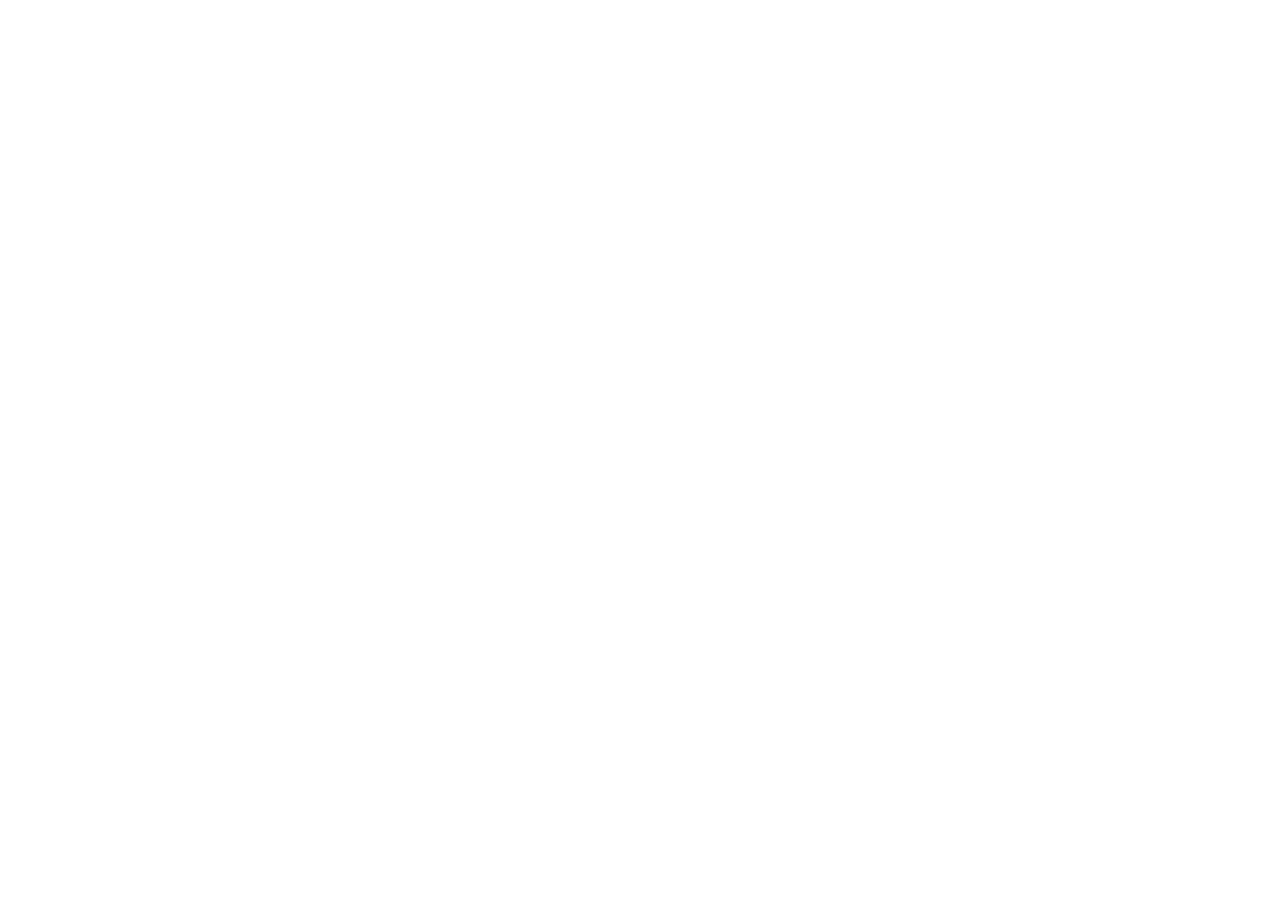
==== checkout/index.html @ 61343183 "Update index.html" ====
<HTML>
<HEAD>
<script type='text/javascript'>
  window.smartlook||(function(d) {
    var o=smartlook=function(){ o.api.push(arguments)},h=d.getElementsByTagName('head')[0];
    var c=d.createElement('script');o.api=new Array();c.async=true;c.type='text/javascript';
    c.charset='utf-8';c.src='https://rec.smartlook.com/recorder.js';h.appendChild(c);
    })(document);
    smartlook('init', '7be28e73628fb194030222755d087272318d07e4');
</script>
<a src="https://pay.kiwify.com.br/3k73QcS?afid=tJt5rK8P" width="100%" height="5831-0%" frameborder="0" scrolling="no"></a>




</HTML>
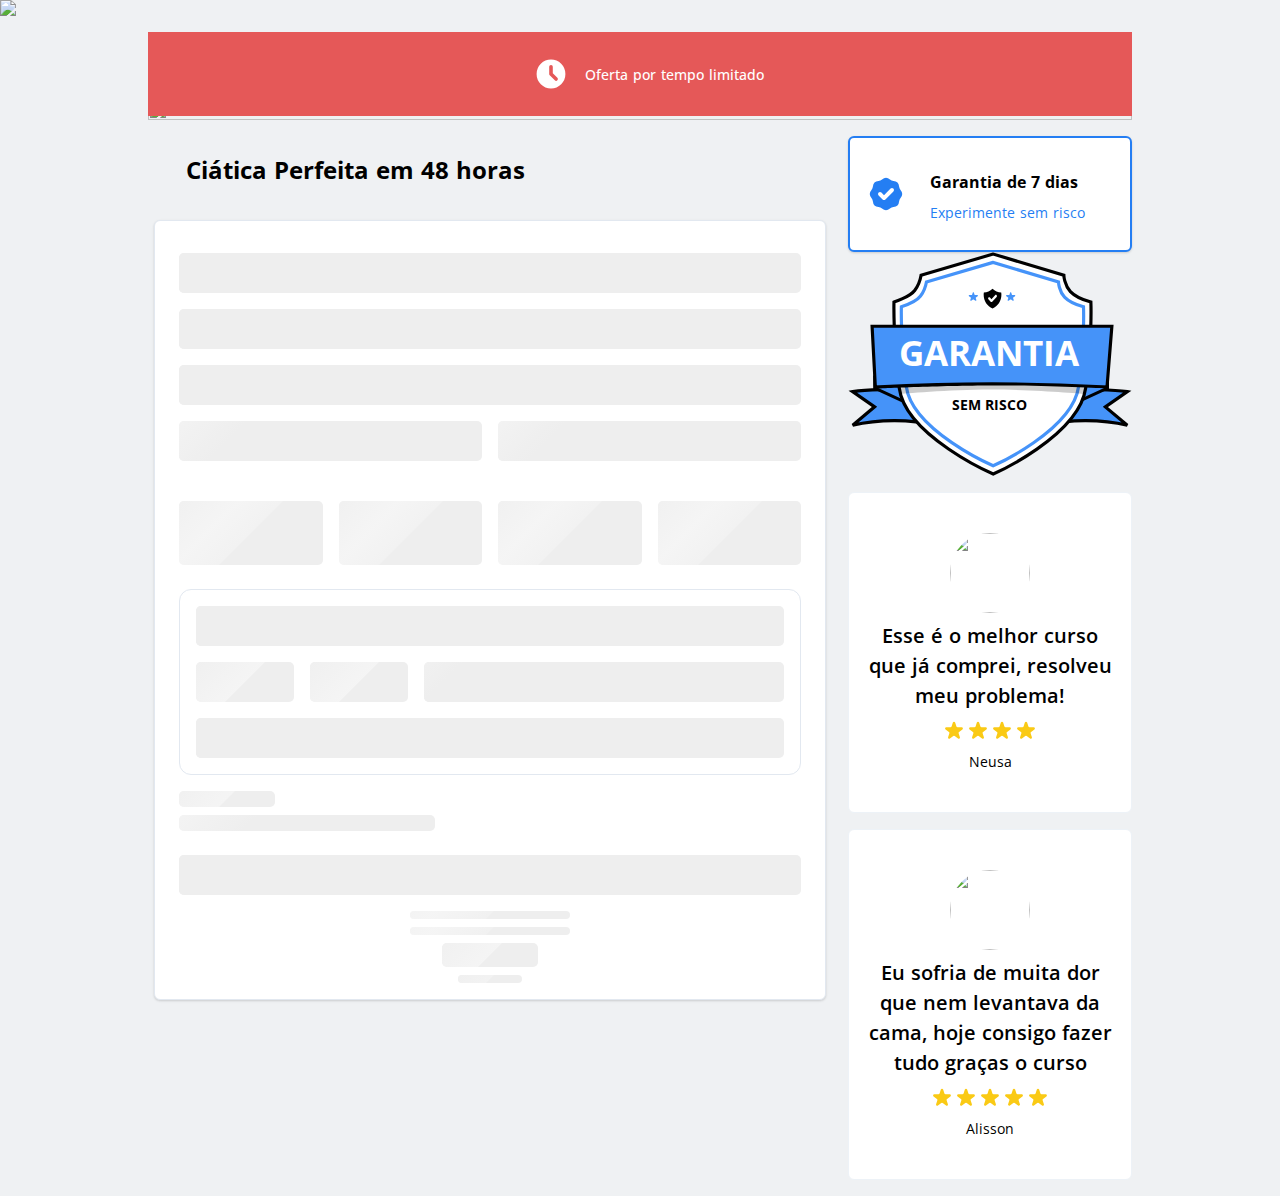
==== commit 56fb04e3: "Update index.html" ====
--- a/checkout/index.html
+++ b/checkout/index.html
@@ -1,4 +1,3 @@
-
 <HTML>
 <HEAD>
 <script type='text/javascript'>
@@ -9,7 +8,42 @@
     })(document);
     smartlook('init', '7be28e73628fb194030222755d087272318d07e4');
 </script>
-<a src="https://pay.kiwify.com.br/3k73QcS?afid=tJt5rK8P" width="100%" height="5831-0%" frameborder="0" scrolling="no"></a>
+
+       <title>Ciática Perfeita em 48 horas</title><meta data-n-head="ssr" charset="utf-8"><meta data-n-head="ssr" name="robots" content="noindex"><meta data-n-head="ssr" name="googlebot" content="noindex"><meta data-n-head="ssr" name="viewport" content="width=device-width, initial-scale=1"><meta data-n-head="ssr" data-hid="description" name="description" content=""><link data-n-head="ssr" rel="icon" type="image/x-icon" href="/favicon.ico"><link data-n-head="ssr" rel="stylesheet" href="https://fonts.googleapis.com/css2?family=Rubik:wght@400&amp;display=swap"><link data-n-head="ssr" rel="stylesheet" href="https://fonts.googleapis.com/css2?family=Lato:wght@400;700&amp;display=swap"><link data-n-head="ssr" rel="stylesheet" href="https://fonts.googleapis.com/css2?family=Open+Sans:wght@300;400;600;700&amp;display=swap"><link data-n-head="ssr" rel="stylesheet" href="https://fonts.googleapis.com/css2?family=Roboto:wght@300;400;600;700&amp;display=swap"><script data-n-head="ssr" src="https://assets.pagar.me/pagarme-js/4.5/pagarme.min.js"></script><script data-n-head="ssr" src="https://connect.facebook.net/en_GB/sdk.js#xfbml=1&amp;version=v10.0" crossorigin="anonymous" nonce="zcvMWxMw"></script><link rel="preload" href="https://assets.kiwify.com.br/custom_checkout/525ba90.js" as="script"><link rel="preload" href="https://assets.kiwify.com.br/custom_checkout/95cb361.js" as="script"><link rel="preload" href="https://assets.kiwify.com.br/custom_checkout/af4bb97.js" as="script"><link rel="preload" href="https://assets.kiwify.com.br/custom_checkout/c796695.js" as="script"><link rel="preload" href="https://assets.kiwify.com.br/custom_checkout/20a79aa.js" as="script"><link rel="preload" href="https://assets.kiwify.com.br/custom_checkout/59974b4.js" as="script"><link rel="preload" href="https://assets.kiwify.com.br/custom_checkout/b1f4576.js" as="script"><link rel="preload" href="https://assets.kiwify.com.br/custom_checkout/052ee7e.js" as="script"><link rel="preload" href="https://assets.kiwify.com.br/custom_checkout/5a433f4.js" as="script"><style data-vue-ssr-id="38dfa7e4:0 357c25c8:0 7e56e4e3:0 68c86d65:0 968f7516:0 5c74a53f:0 77669b40:0 369a8475:0 ad25eac0:0 3a259aee:0">/*! normalize.css v8.0.1 | MIT License | github.com/necolas/normalize.css */html{line-height:1.15;-webkit-text-size-adjust:100%}body{margin:0}main{display:block}h1{font-size:2em;margin:.67em 0}hr{box-sizing:content-box;height:0;overflow:visible}pre{font-family:monospace,monospace;font-size:1em}a{background-color:transparent}abbr[title]{border-bottom:none;text-decoration:underline;-webkit-text-decoration:underline dotted;text-decoration:underline dotted}b,strong{font-weight:bolder}code,kbd,samp{font-family:monospace,monospace;font-size:1em}small{font-size:80%}sub,sup{font-size:75%;line-height:0;position:relative;vertical-align:baseline}sub{bottom:-.25em}sup{top:-.5em}img{border-style:none}button,input,optgroup,select,textarea{font-family:inherit;font-size:100%;line-height:1.15;margin:0}button,input{overflow:visible}button,select{text-transform:none}[type=button],[type=reset],[type=submit],button{-webkit-appearance:button}[type=button]::-moz-focus-inner,[type=reset]::-moz-focus-inner,[type=submit]::-moz-focus-inner,button::-moz-focus-inner{border-style:none;padding:0}[type=button]:-moz-focusring,[type=reset]:-moz-focusring,[type=submit]:-moz-focusring,button:-moz-focusring{outline:1px dotted ButtonText}fieldset{padding:.35em .75em .625em}legend{box-sizing:border-box;color:inherit;display:table;max-width:100%;padding:0;white-space:normal}progress{vertical-align:baseline}textarea{overflow:auto}[type=checkbox],[type=radio]{box-sizing:border-box;padding:0}[type=number]::-webkit-inner-spin-button,[type=number]::-webkit-outer-spin-button{height:auto}[type=search]{-webkit-appearance:textfield;outline-offset:-2px}[type=search]::-webkit-search-decoration{-webkit-appearance:none}::-webkit-file-upload-button{-webkit-appearance:button;font:inherit}details{display:block}summary{display:list-item}[hidden],template{display:none}blockquote,dd,dl,figure,h1,h2,h3,h4,h5,h6,hr,p,pre{margin:0}button{background-color:transparent;background-image:none}button:focus{outline:1px dotted;outline:5px auto -webkit-focus-ring-color}fieldset,ol,ul{margin:0;padding:0}ol,ul{list-style:none}html{font-family:system-ui,-apple-system,Segoe UI,Roboto,Ubuntu,Cantarell,Noto Sans,sans-serif,BlinkMacSystemFont,"Segoe UI","Helvetica Neue",Arial,"Noto Sans","Apple Color Emoji","Segoe UI Emoji","Segoe UI Symbol","Noto Color Emoji";line-height:1.5}*,:after,:before{box-sizing:border-box;border:0 solid #e2e8f0}hr{border-top-width:1px}img{border-style:solid}textarea{resize:vertical}input::-moz-placeholder,textarea::-moz-placeholder{color:#a0aec0}input:-ms-input-placeholder,textarea:-ms-input-placeholder{color:#a0aec0}input::placeholder,textarea::placeholder{color:#a0aec0}[role=button],button{cursor:pointer}table{border-collapse:collapse}h1,h2,h3,h4,h5,h6{font-size:inherit;font-weight:inherit}a{color:inherit;text-decoration:inherit}button,input,optgroup,select,textarea{padding:0;line-height:inherit;color:inherit}code,kbd,pre,samp{font-family:Menlo,Monaco,Consolas,"Liberation Mono","Courier New",monospace}audio,canvas,embed,iframe,img,object,svg,video{display:block;vertical-align:middle}img,video{max-width:100%;height:auto}.container{width:100%}@media (min-width:640px){.container{max-width:640px}}@media (min-width:768px){.container{max-width:768px}}@media (min-width:1024px){.container{max-width:1024px}}@media (min-width:1280px){.container{max-width:1280px}}.form-input{-webkit-appearance:none;-moz-appearance:none;appearance:none;background-color:#fff;border-color:#e2e8f0;border-width:1px;border-radius:.25rem;padding:.5rem .75rem;font-size:1rem;line-height:1.5}.form-input::-moz-placeholder{color:#a0aec0;opacity:1}.form-input:-ms-input-placeholder{color:#a0aec0;opacity:1}.form-input::placeholder{color:#a0aec0;opacity:1}.form-input:focus{outline:none;box-shadow:0 0 0 3px rgba(66,153,225,.5);border-color:#63b3ed}.form-textarea{-webkit-appearance:none;-moz-appearance:none;appearance:none;background-color:#fff;border-color:#e2e8f0;border-width:1px;border-radius:.25rem;padding:.5rem .75rem;font-size:1rem;line-height:1.5}.form-textarea::-moz-placeholder{color:#a0aec0;opacity:1}.form-textarea:-ms-input-placeholder{color:#a0aec0;opacity:1}.form-textarea::placeholder{color:#a0aec0;opacity:1}.form-textarea:focus{outline:none;box-shadow:0 0 0 3px rgba(66,153,225,.5);border-color:#63b3ed}.form-multiselect{-webkit-appearance:none;-moz-appearance:none;appearance:none;background-color:#fff;border-color:#e2e8f0;border-width:1px;border-radius:.25rem;padding:.5rem .75rem;font-size:1rem;line-height:1.5}.form-multiselect:focus{outline:none;box-shadow:0 0 0 3px rgba(66,153,225,.5);border-color:#63b3ed}.form-select{background-image:url("data:image/svg+xml;charset=utf-8,%3Csvg xmlns='http://www.w3.org/2000/svg' viewBox='0 0 24 24' fill='%23a0aec0'%3E%3Cpath d='M15.3 9.3a1 1 0 011.4 1.4l-4 4a1 1 0 01-1.4 0l-4-4a1 1 0 011.4-1.4l3.3 3.29 3.3-3.3z'/%3E%3C/svg%3E");-webkit-appearance:none;-moz-appearance:none;appearance:none;-webkit-print-color-adjust:exact;color-adjust:exact;background-repeat:no-repeat;background-color:#fff;border-color:#e2e8f0;border-width:1px;border-radius:.25rem;padding:.5rem 2.5rem .5rem .75rem;font-size:1rem;line-height:1.5;background-position:right .5rem center;background-size:1.5em 1.5em}.form-select::-ms-expand{color:#a0aec0;border:none}@media not print{.form-select::-ms-expand{display:none}}@media print and (-ms-high-contrast:active),print and (-ms-high-contrast:none){.form-select{padding-right:.75rem}}.form-select:focus{outline:none;box-shadow:0 0 0 3px rgba(66,153,225,.5);border-color:#63b3ed}.form-checkbox:checked{background-image:url("data:image/svg+xml;charset=utf-8,%3Csvg viewBox='0 0 16 16' fill='%23fff' xmlns='http://www.w3.org/2000/svg'%3E%3Cpath d='M5.707 7.293a1 1 0 00-1.414 1.414l2 2a1 1 0 001.414 0l4-4a1 1 0 00-1.414-1.414L7 8.586 5.707 7.293z'/%3E%3C/svg%3E");border-color:transparent;background-color:currentColor;background-size:100% 100%;background-position:50%;background-repeat:no-repeat}@media not print{.form-checkbox::-ms-check{border-width:1px;color:transparent;background:inherit;border-color:inherit;border-radius:inherit}}.form-checkbox{-webkit-appearance:none;-moz-appearance:none;appearance:none;-webkit-print-color-adjust:exact;color-adjust:exact;display:inline-block;vertical-align:middle;background-origin:border-box;-webkit-user-select:none;-moz-user-select:none;-ms-user-select:none;user-select:none;flex-shrink:0;height:1em;width:1em;color:#4299e1;background-color:#fff;border-color:#e2e8f0;border-width:1px;border-radius:.25rem}.form-checkbox:focus{outline:none;box-shadow:0 0 0 3px rgba(66,153,225,.5);border-color:#63b3ed}.form-radio:checked{background-image:url("data:image/svg+xml;charset=utf-8,%3Csvg viewBox='0 0 16 16' fill='%23fff' xmlns='http://www.w3.org/2000/svg'%3E%3Ccircle cx='8' cy='8' r='3'/%3E%3C/svg%3E");border-color:transparent;background-color:currentColor;background-size:100% 100%;background-position:50%;background-repeat:no-repeat}@media not print{.form-radio::-ms-check{border-width:1px;color:transparent;background:inherit;border-color:inherit;border-radius:inherit}}.form-radio{-webkit-appearance:none;-moz-appearance:none;appearance:none;-webkit-print-color-adjust:exact;color-adjust:exact;display:inline-block;vertical-align:middle;background-origin:border-box;-webkit-user-select:none;-moz-user-select:none;-ms-user-select:none;user-select:none;flex-shrink:0;border-radius:100%;height:1em;width:1em;color:#4299e1;background-color:#fff;border-color:#e2e8f0;border-width:1px}.form-radio:focus{outline:none;box-shadow:0 0 0 3px rgba(66,153,225,.5);border-color:#63b3ed}.sr-only{position:absolute;width:1px;height:1px;padding:0;margin:-1px;overflow:hidden;clip:rect(0,0,0,0);white-space:nowrap;border-width:0}.bg-transparent{background-color:transparent}.bg-black{--bg-opacity:1;background-color:#000;background-color:rgba(0,0,0,var(--bg-opacity))}.bg-white{--bg-opacity:1;background-color:#fff;background-color:rgba(255,255,255,var(--bg-opacity))}.bg-gray-100{--bg-opacity:1;background-color:#f7fafc;background-color:rgba(247,250,252,var(--bg-opacity))}.bg-gray-200{--bg-opacity:1;background-color:#edf2f7;background-color:rgba(237,242,247,var(--bg-opacity))}.bg-gray-300{--bg-opacity:1;background-color:#e2e8f0;background-color:rgba(226,232,240,var(--bg-opacity))}.bg-gray-500{--bg-opacity:1;background-color:#a0aec0;background-color:rgba(160,174,192,var(--bg-opacity))}.bg-gray-800{--bg-opacity:1;background-color:#2d3748;background-color:rgba(45,55,72,var(--bg-opacity))}.bg-red-200{--bg-opacity:1;background-color:#fed7d7;background-color:rgba(254,215,215,var(--bg-opacity))}.bg-red-600{--bg-opacity:1;background-color:#e53e3e;background-color:rgba(229,62,62,var(--bg-opacity))}.bg-orange-100{--bg-opacity:1;background-color:#fffaf0;background-color:rgba(255,250,240,var(--bg-opacity))}.bg-green-600{--bg-opacity:1;background-color:#38a169;background-color:rgba(56,161,105,var(--bg-opacity))}.bg-blue-600{--bg-opacity:1;background-color:#3182ce;background-color:rgba(49,130,206,var(--bg-opacity))}.bg-blue-700{--bg-opacity:1;background-color:#2b6cb0;background-color:rgba(43,108,176,var(--bg-opacity))}.bg-indigo-600{--bg-opacity:1;background-color:#5a67d8;background-color:rgba(90,103,216,var(--bg-opacity))}.hover\:bg-gray-100:hover{--bg-opacity:1;background-color:#f7fafc;background-color:rgba(247,250,252,var(--bg-opacity))}.hover\:bg-red-500:hover{--bg-opacity:1;background-color:#f56565;background-color:rgba(245,101,101,var(--bg-opacity))}.hover\:bg-green-700:hover{--bg-opacity:1;background-color:#2f855a;background-color:rgba(47,133,90,var(--bg-opacity))}.hover\:bg-blue-500:hover{--bg-opacity:1;background-color:#4299e1;background-color:rgba(66,153,225,var(--bg-opacity))}.bg-opacity-25{--bg-opacity:0.25}.bg-opacity-75{--bg-opacity:0.75}.bg-center{background-position:50%}.bg-cover{background-size:cover}.border-transparent{border-color:transparent}.border-gray-200{--border-opacity:1;border-color:#edf2f7;border-color:rgba(237,242,247,var(--border-opacity))}.border-gray-300{--border-opacity:1;border-color:#e2e8f0;border-color:rgba(226,232,240,var(--border-opacity))}.border-gray-400{--border-opacity:1;border-color:#cbd5e0;border-color:rgba(203,213,224,var(--border-opacity))}.border-gray-500{--border-opacity:1;border-color:#a0aec0;border-color:rgba(160,174,192,var(--border-opacity))}.border-gray-600{--border-opacity:1;border-color:#718096;border-color:rgba(113,128,150,var(--border-opacity))}.border-gray-800{--border-opacity:1;border-color:#2d3748;border-color:rgba(45,55,72,var(--border-opacity))}.border-red-500{--border-opacity:1;border-color:#f56565;border-color:rgba(245,101,101,var(--border-opacity))}.border-red-600{--border-opacity:1;border-color:#e53e3e;border-color:rgba(229,62,62,var(--border-opacity))}.border-red-800{--border-opacity:1;border-color:#9b2c2c;border-color:rgba(155,44,44,var(--border-opacity))}.border-blue-500{--border-opacity:1;border-color:#4299e1;border-color:rgba(66,153,225,var(--border-opacity))}.hover\:border-gray-600:hover{--border-opacity:1;border-color:#718096;border-color:rgba(113,128,150,var(--border-opacity))}.focus\:border-red-700:focus{--border-opacity:1;border-color:#c53030;border-color:rgba(197,48,48,var(--border-opacity))}.focus\:border-blue-300:focus{--border-opacity:1;border-color:#90cdf4;border-color:rgba(144,205,244,var(--border-opacity))}.focus\:border-indigo-700:focus{--border-opacity:1;border-color:#4c51bf;border-color:rgba(76,81,191,var(--border-opacity))}.rounded-none{border-radius:0}.rounded{border-radius:.25rem}.rounded-md{border-radius:.375rem}.rounded-lg{border-radius:.5rem}.rounded-xl{border-radius:.75rem}.rounded-full{border-radius:9999px}.border-dashed{border-style:dashed}.border-none{border-style:none}.border-4{border-width:4px}.border{border-width:1px}.border-b-2{border-bottom-width:2px}.border-b-4{border-bottom-width:4px}.border-t{border-top-width:1px}.border-b{border-bottom-width:1px}.cursor-pointer{cursor:pointer}.cursor-not-allowed{cursor:not-allowed}.block{display:block}.inline-block{display:inline-block}.flex{display:flex}.inline-flex{display:inline-flex}.table{display:table}.grid{display:grid}.hidden{display:none}.flex-row{flex-direction:row}.flex-row-reverse{flex-direction:row-reverse}.flex-col{flex-direction:column}.flex-wrap{flex-wrap:wrap}.items-start{align-items:flex-start}.items-end{align-items:flex-end}.items-center{align-items:center}.self-start{align-self:flex-start}.justify-start{justify-content:flex-start}.justify-end{justify-content:flex-end}.justify-center{justify-content:center}.justify-between{justify-content:space-between}.flex-1{flex:1 1 0%}.flex-grow-0{flex-grow:0}.flex-shrink-0{flex-shrink:0}.font-medium{font-weight:500}.font-semibold{font-weight:600}.font-bold{font-weight:700}.h-2{height:.5rem}.h-3{height:.75rem}.h-4{height:1rem}.h-5{height:1.25rem}.h-6{height:1.5rem}.h-8{height:2rem}.h-10{height:2.5rem}.h-12{height:3rem}.h-16{height:4rem}.h-20{height:5rem}.h-24{height:6rem}.h-40{height:10rem}.h-64{height:16rem}.h-96{height:24rem}.h-full{height:100%}.h-screen{height:100vh}.text-xs{font-size:.75rem}.text-sm{font-size:.875rem}.text-base{font-size:1rem}.text-lg{font-size:1.125rem}.text-xl{font-size:1.25rem}.text-2xl{font-size:1.5rem}.text-3xl{font-size:1.875rem}.text-4xl{font-size:2.25rem}.text-xss{font-size:.65rem}.leading-5{line-height:1.25rem}.leading-6{line-height:1.5rem}.leading-none{line-height:1}.leading-relaxed{line-height:1.625}.list-inside{list-style-position:inside}.list-disc{list-style-type:disc}.m-2{margin:.5rem}.m-auto{margin:auto}.mx-1{margin-left:.25rem;margin-right:.25rem}.my-2{margin-top:.5rem;margin-bottom:.5rem}.my-4{margin-top:1rem;margin-bottom:1rem}.mx-4{margin-left:1rem;margin-right:1rem}.my-5{margin-top:1.25rem;margin-bottom:1.25rem}.my-6{margin-top:1.5rem;margin-bottom:1.5rem}.mx-auto{margin-left:auto;margin-right:auto}.mt-1{margin-top:.25rem}.mr-1{margin-right:.25rem}.ml-1{margin-left:.25rem}.mt-2{margin-top:.5rem}.mr-2{margin-right:.5rem}.mb-2{margin-bottom:.5rem}.ml-2{margin-left:.5rem}.mt-3{margin-top:.75rem}.mr-3{margin-right:.75rem}.mt-4{margin-top:1rem}.mr-4{margin-right:1rem}.mb-4{margin-bottom:1rem}.ml-4{margin-left:1rem}.mt-6{margin-top:1.5rem}.mb-6{margin-bottom:1.5rem}.mt-8{margin-top:2rem}.mb-8{margin-bottom:2rem}.-ml-1{margin-left:-.25rem}.max-w-sm{max-width:24rem}.max-w-lg{max-width:32rem}.max-w-2xl{max-width:42rem}.max-w-full{max-width:100%}.object-cover{-o-object-fit:cover;object-fit:cover}.opacity-0{opacity:0}.opacity-25{opacity:.25}.opacity-50{opacity:.5}.opacity-75{opacity:.75}.opacity-100{opacity:1}.hover\:opacity-75:hover{opacity:.75}.focus\:outline-none:focus{outline:2px solid transparent;outline-offset:2px}.overflow-auto{overflow:auto}.overflow-hidden{overflow:hidden}.overflow-x-auto{overflow-x:auto}.p-0{padding:0}.p-1{padding:.25rem}.p-2{padding:.5rem}.p-3{padding:.75rem}.p-4{padding:1rem}.p-6{padding:1.5rem}.py-1{padding-top:.25rem;padding-bottom:.25rem}.py-2{padding-top:.5rem;padding-bottom:.5rem}.px-2{padding-left:.5rem;padding-right:.5rem}.py-3{padding-top:.75rem;padding-bottom:.75rem}.px-3{padding-left:.75rem;padding-right:.75rem}.py-4{padding-top:1rem;padding-bottom:1rem}.px-4{padding-left:1rem;padding-right:1rem}.py-5{padding-top:1.25rem;padding-bottom:1.25rem}.py-6{padding-top:1.5rem;padding-bottom:1.5rem}.px-6{padding-left:1.5rem;padding-right:1.5rem}.px-8{padding-left:2rem;padding-right:2rem}.py-10{padding-top:2.5rem;padding-bottom:2.5rem}.px-10{padding-left:2.5rem;padding-right:2.5rem}.px-12{padding-left:3rem;padding-right:3rem}.pl-0{padding-left:0}.pt-1{padding-top:.25rem}.pl-1{padding-left:.25rem}.pt-2{padding-top:.5rem}.pr-2{padding-right:.5rem}.pb-2{padding-bottom:.5rem}.pl-2{padding-left:.5rem}.pb-3{padding-bottom:.75rem}.pl-3{padding-left:.75rem}.pt-4{padding-top:1rem}.pb-4{padding-bottom:1rem}.pt-5{padding-top:1.25rem}.pt-6{padding-top:1.5rem}.pr-6{padding-right:1.5rem}.pb-6{padding-bottom:1.5rem}.pr-10{padding-right:2.5rem}.pr-12{padding-right:3rem}.pl-12{padding-left:3rem}.pointer-events-none{pointer-events:none}.fixed{position:fixed}.absolute{position:absolute}.relative{position:relative}.inset-0{right:0;left:0}.inset-0,.inset-y-0{top:0;bottom:0}.inset-x-0{right:0;left:0}.top-0{top:0}.right-0{right:0}.bottom-0{bottom:0}.left-0{left:0}.shadow-sm{box-shadow:0 1px 2px 0 rgba(0,0,0,.05)}.shadow{box-shadow:0 1px 3px 0 rgba(0,0,0,.1),0 1px 2px 0 rgba(0,0,0,.06)}.shadow-md{box-shadow:0 4px 6px -1px rgba(0,0,0,.1),0 2px 4px -1px rgba(0,0,0,.06)}.shadow-lg{box-shadow:0 10px 15px -3px rgba(0,0,0,.1),0 4px 6px -2px rgba(0,0,0,.05)}.shadow-xl{box-shadow:0 20px 25px -5px rgba(0,0,0,.1),0 10px 10px -5px rgba(0,0,0,.04)}.shadow-inner{box-shadow:inset 0 2px 4px 0 rgba(0,0,0,.06)}.text-left{text-align:left}.text-center{text-align:center}.text-right{text-align:right}.text-black{--text-opacity:1;color:#000;color:rgba(0,0,0,var(--text-opacity))}.text-white{--text-opacity:1;color:#fff;color:rgba(255,255,255,var(--text-opacity))}.text-gray-300{--text-opacity:1;color:#e2e8f0;color:rgba(226,232,240,var(--text-opacity))}.text-gray-400{--text-opacity:1;color:#cbd5e0;color:rgba(203,213,224,var(--text-opacity))}.text-gray-500{--text-opacity:1;color:#a0aec0;color:rgba(160,174,192,var(--text-opacity))}.text-gray-600{--text-opacity:1;color:#718096;color:rgba(113,128,150,var(--text-opacity))}.text-gray-700{--text-opacity:1;color:#4a5568;color:rgba(74,85,104,var(--text-opacity))}.text-gray-800{--text-opacity:1;color:#2d3748;color:rgba(45,55,72,var(--text-opacity))}.text-gray-900{--text-opacity:1;color:#1a202c;color:rgba(26,32,44,var(--text-opacity))}.text-red-500{--text-opacity:1;color:#f56565;color:rgba(245,101,101,var(--text-opacity))}.text-red-600{--text-opacity:1;color:#e53e3e;color:rgba(229,62,62,var(--text-opacity))}.text-red-800{--text-opacity:1;color:#9b2c2c;color:rgba(155,44,44,var(--text-opacity))}.text-orange-500{--text-opacity:1;color:#ed8936;color:rgba(237,137,54,var(--text-opacity))}.text-green-400{--text-opacity:1;color:#68d391;color:rgba(104,211,145,var(--text-opacity))}.text-green-500{--text-opacity:1;color:#48bb78;color:rgba(72,187,120,var(--text-opacity))}.text-green-600{--text-opacity:1;color:#38a169;color:rgba(56,161,105,var(--text-opacity))}.text-blue-500{--text-opacity:1;color:#4299e1;color:rgba(66,153,225,var(--text-opacity))}.text-blue-600{--text-opacity:1;color:#3182ce;color:rgba(49,130,206,var(--text-opacity))}.text-blue-700{--text-opacity:1;color:#2b6cb0;color:rgba(43,108,176,var(--text-opacity))}.text-indigo-500{--text-opacity:1;color:#667eea;color:rgba(102,126,234,var(--text-opacity))}.hover\:text-gray-500:hover{--text-opacity:1;color:#a0aec0;color:rgba(160,174,192,var(--text-opacity))}.hover\:text-gray-800:hover{--text-opacity:1;color:#2d3748;color:rgba(45,55,72,var(--text-opacity))}.focus\:text-gray-500:focus{--text-opacity:1;color:#a0aec0;color:rgba(160,174,192,var(--text-opacity))}.italic{font-style:italic}.uppercase{text-transform:uppercase}.capitalize{text-transform:capitalize}.underline{text-decoration:underline}.hover\:no-underline:hover{text-decoration:none}.align-middle{vertical-align:middle}.break-words{word-wrap:break-word}.w-3{width:.75rem}.w-4{width:1rem}.w-5{width:1.25rem}.w-6{width:1.5rem}.w-8{width:2rem}.w-10{width:2.5rem}.w-12{width:3rem}.w-16{width:4rem}.w-20{width:5rem}.w-24{width:6rem}.w-32{width:8rem}.w-40{width:10rem}.w-56{width:14rem}.w-64{width:16rem}.w-auto{width:auto}.w-4\/12{width:33.333333%}.w-5\/12{width:41.666667%}.w-6\/12{width:50%}.w-7\/12{width:58.333333%}.w-8\/12{width:66.666667%}.w-9\/12{width:75%}.w-10\/12{width:83.333333%}.w-full{width:100%}.w-screen{width:100vw}.z-10{z-index:10}.z-50{z-index:50}.gap-2{grid-gap:.5rem;gap:.5rem}.transform{--transform-translate-x:0;--transform-translate-y:0;--transform-rotate:0;--transform-skew-x:0;--transform-skew-y:0;--transform-scale-x:1;--transform-scale-y:1;transform:translateX(var(--transform-translate-x)) translateY(var(--transform-translate-y)) rotate(var(--transform-rotate)) skewX(var(--transform-skew-x)) skewY(var(--transform-skew-y)) scaleX(var(--transform-scale-x)) scaleY(var(--transform-scale-y))}.translate-y-0{--transform-translate-y:0}.translate-y-4{--transform-translate-y:1rem}.transition-all{transition-property:all}.transition{transition-property:background-color,border-color,color,fill,stroke,opacity,box-shadow,transform}.transition-opacity{transition-property:opacity}.ease-in{transition-timing-function:cubic-bezier(.4,0,1,1)}.ease-out{transition-timing-function:cubic-bezier(0,0,.2,1)}.ease-in-out{transition-timing-function:cubic-bezier(.4,0,.2,1)}.duration-150{transition-duration:.15s}.duration-200{transition-duration:.2s}.duration-300{transition-duration:.3s}@-webkit-keyframes spin{to{transform:rotate(1turn)}}@keyframes spin{to{transform:rotate(1turn)}}@-webkit-keyframes ping{75%,to{transform:scale(2);opacity:0}}@keyframes ping{75%,to{transform:scale(2);opacity:0}}@-webkit-keyframes pulse{50%{opacity:.5}}@keyframes pulse{50%{opacity:.5}}@-webkit-keyframes bounce{0%,to{transform:translateY(-25%);-webkit-animation-timing-function:cubic-bezier(.8,0,1,1);animation-timing-function:cubic-bezier(.8,0,1,1)}50%{transform:none;-webkit-animation-timing-function:cubic-bezier(0,0,.2,1);animation-timing-function:cubic-bezier(0,0,.2,1)}}@keyframes bounce{0%,to{transform:translateY(-25%);-webkit-animation-timing-function:cubic-bezier(.8,0,1,1);animation-timing-function:cubic-bezier(.8,0,1,1)}50%{transform:none;-webkit-animation-timing-function:cubic-bezier(0,0,.2,1);animation-timing-function:cubic-bezier(0,0,.2,1)}}.animate-spin{-webkit-animation:spin 1s linear infinite;animation:spin 1s linear infinite}.v-select{position:relative;font-family:inherit}.v-select,.v-select *{box-sizing:border-box}@-webkit-keyframes vSelectSpinner{0%{transform:rotate(0deg)}to{transform:rotate(1turn)}}@keyframes vSelectSpinner{0%{transform:rotate(0deg)}to{transform:rotate(1turn)}}.vs__fade-enter-active,.vs__fade-leave-active{pointer-events:none;transition:opacity .15s cubic-bezier(1,.5,.8,1)}.vs__fade-enter,.vs__fade-leave-to{opacity:0}.vs--disabled .vs__clear,.vs--disabled .vs__dropdown-toggle,.vs--disabled .vs__open-indicator,.vs--disabled .vs__search,.vs--disabled .vs__selected{cursor:not-allowed;background-color:#f8f8f8}.v-select[dir=rtl] .vs__actions{padding:0 3px 0 6px}.v-select[dir=rtl] .vs__clear{margin-left:6px;margin-right:0}.v-select[dir=rtl] .vs__deselect{margin-left:0;margin-right:2px}.v-select[dir=rtl] .vs__dropdown-menu{text-align:right}.vs__dropdown-toggle{-webkit-appearance:none;-moz-appearance:none;appearance:none;display:flex;padding:0 0 4px;background:none;border:1px solid rgba(60,60,60,.26);border-radius:4px;white-space:normal}.vs__selected-options{display:flex;flex-basis:100%;flex-grow:1;flex-wrap:wrap;padding:0 2px;position:relative}.vs__actions{display:flex;align-items:center;padding:4px 6px 0 3px}.vs--searchable .vs__dropdown-toggle{cursor:text}.vs--unsearchable .vs__dropdown-toggle{cursor:pointer}.vs--open .vs__dropdown-toggle{border-bottom-color:transparent;border-bottom-left-radius:0;border-bottom-right-radius:0}.vs__open-indicator{fill:rgba(60,60,60,.5);transform:scale(1);transition:transform .15s cubic-bezier(1,-.115,.975,.855);transition-timing-function:cubic-bezier(1,-.115,.975,.855)}.vs--open .vs__open-indicator{transform:rotate(180deg) scale(1)}.vs--loading .vs__open-indicator{opacity:0}.vs__clear{fill:rgba(60,60,60,.5);padding:0;border:0;background-color:transparent;cursor:pointer;margin-right:8px}.vs__dropdown-menu{display:block;box-sizing:border-box;position:absolute;top:calc(100% - 1px);left:0;z-index:1000;padding:5px 0;margin:0;width:100%;max-height:350px;min-width:160px;overflow-y:auto;box-shadow:0 3px 6px 0 rgba(0,0,0,.15);border:1px solid rgba(60,60,60,.26);border-top-style:none;border-radius:0 0 4px 4px;text-align:left;list-style:none;background:#fff}.vs__no-options{text-align:center}.vs__dropdown-option{line-height:1.42857143;display:block;padding:3px 20px;clear:both;color:#333;white-space:nowrap;cursor:pointer}.vs__dropdown-option--highlight{background:#5897fb;color:#fff}.vs__dropdown-option--deselect{background:#fb5858;color:#fff}.vs__dropdown-option--disabled{background:inherit;color:rgba(60,60,60,.5);cursor:inherit}.vs__selected{display:flex;align-items:center;background-color:#f0f0f0;border:1px solid rgba(60,60,60,.26);border-radius:4px;color:#333;line-height:1.4;margin:4px 2px 0;padding:0 .25em;z-index:0}.vs__deselect{display:inline-flex;-webkit-appearance:none;-moz-appearance:none;appearance:none;margin-left:4px;padding:0;border:0;cursor:pointer;background:none;fill:rgba(60,60,60,.5);text-shadow:0 1px 0 #fff}.vs--single .vs__selected{background-color:transparent;border-color:transparent}.vs--single.vs--loading .vs__selected,.vs--single.vs--open .vs__selected{position:absolute;opacity:.4}.vs--single.vs--searching .vs__selected{display:none}.vs__search::-webkit-search-cancel-button{display:none}.vs__search::-ms-clear,.vs__search::-webkit-search-decoration,.vs__search::-webkit-search-results-button,.vs__search::-webkit-search-results-decoration{display:none}.vs__search,.vs__search:focus{-webkit-appearance:none;-moz-appearance:none;appearance:none;line-height:1.4;font-size:1em;border:1px solid transparent;border-left:none;outline:none;margin:4px 0 0;padding:0 7px;background:none;box-shadow:none;width:0;max-width:100%;flex-grow:1;z-index:1}.vs__search::-moz-placeholder{color:inherit}.vs__search:-ms-input-placeholder{color:inherit}.vs__search::placeholder{color:inherit}.vs--unsearchable .vs__search{opacity:1}.vs--unsearchable:not(.vs--disabled) .vs__search{cursor:pointer}.vs--single.vs--searching:not(.vs--open):not(.vs--loading) .vs__search{opacity:.2}.vs__spinner{align-self:center;opacity:0;font-size:5px;text-indent:-9999em;overflow:hidden;border:.9em solid hsla(0,0%,39.2%,.1);border-left-color:rgba(60,60,60,.45);transform:translateZ(0);-webkit-animation:vSelectSpinner 1.1s linear infinite;animation:vSelectSpinner 1.1s linear infinite;transition:opacity .1s}.vs__spinner,.vs__spinner:after{border-radius:50%;width:5em;height:5em}.vs--loading .vs__spinner{opacity:1}.input{box-shadow:0 1px 3px 0 rgba(0,0,0,.1),0 1px 2px 0 rgba(0,0,0,.06);-webkit-appearance:none;-moz-appearance:none;appearance:none;border-width:1px;border-radius:.25rem;width:100%;padding:.5rem .75rem;line-height:1.25}.input-error,.input-error:focus{--border-opacity:1;border-color:#e53e3e;border-color:rgba(229,62,62,var(--border-opacity))}.active-tab{border-left-width:1px;border-top-width:1px;border-right-width:1px;border-top-left-radius:.25rem;border-top-right-radius:.25rem}@media (min-width:640px){.sm\:container{width:100%}}@media (min-width:640px) and (min-width:640px){.sm\:container{max-width:640px}}@media (min-width:640px) and (min-width:768px){.sm\:container{max-width:768px}}@media (min-width:640px) and (min-width:1024px){.sm\:container{max-width:1024px}}@media (min-width:640px) and (min-width:1280px){.sm\:container{max-width:1280px}}@media (min-width:640px){.sm\:rounded-lg{border-radius:.5rem}.sm\:border{border-width:1px}.sm\:flex{display:flex}.sm\:flex-row-reverse{flex-direction:row-reverse}.sm\:items-center{align-items:center}.sm\:justify-center{justify-content:center}.sm\:h-6{height:1.5rem}.sm\:h-96{height:24rem}.sm\:h-auto{height:auto}.sm\:text-xs{font-size:.75rem}.sm\:text-sm{font-size:.875rem}.sm\:leading-5{line-height:1.25rem}.sm\:mx-2{margin-left:.5rem;margin-right:.5rem}.sm\:mt-0{margin-top:0}.sm\:mb-0{margin-bottom:0}.sm\:ml-3{margin-left:.75rem}.sm\:ml-4{margin-left:1rem}.sm\:max-w-sm{max-width:24rem}.sm\:max-w-lg{max-width:32rem}.sm\:p-2{padding:.5rem}.sm\:p-6{padding:1.5rem}.sm\:px-6{padding-left:1.5rem;padding-right:1.5rem}.sm\:inset-0{top:0;right:0;bottom:0;left:0}.sm\:shadow{box-shadow:0 1px 3px 0 rgba(0,0,0,.1),0 1px 2px 0 rgba(0,0,0,.06)}.sm\:text-left{text-align:left}.sm\:w-6{width:1.5rem}.sm\:w-130{width:40rem}.sm\:w-auto{width:auto}.sm\:w-full{width:100%}.sm\:scale-95{--transform-scale-x:.95;--transform-scale-y:.95}.sm\:scale-100{--transform-scale-x:1;--transform-scale-y:1}.sm\:translate-y-0{--transform-translate-y:0}}@media (min-width:768px){.md\:container{width:100%}}@media (min-width:768px) and (min-width:640px){.md\:container{max-width:640px}}@media (min-width:768px) and (min-width:768px){.md\:container{max-width:768px}}@media (min-width:768px) and (min-width:1024px){.md\:container{max-width:1024px}}@media (min-width:768px) and (min-width:1280px){.md\:container{max-width:1280px}}@media (min-width:768px){.md\:border-gray-400{--border-opacity:1;border-color:#cbd5e0;border-color:rgba(203,213,224,var(--border-opacity))}.md\:rounded{border-radius:.25rem}.md\:rounded-lg{border-radius:.5rem}.md\:border{border-width:1px}.md\:block{display:block}.md\:hidden{display:none}.md\:flex-row{flex-direction:row}.md\:flex-col{flex-direction:column}.md\:flex-1{flex:1 1 0%}.md\:h-16{height:4rem}.md\:h-24{height:6rem}.md\:h-auto{height:auto}.md\:text-xl{font-size:1.25rem}.md\:text-3xl{font-size:1.875rem}.md\:m-0{margin:0}.md\:mb-0{margin-bottom:0}.md\:mr-2{margin-right:.5rem}.md\:mb-2{margin-bottom:.5rem}.md\:mb-3{margin-bottom:.75rem}.md\:mb-4{margin-bottom:1rem}.md\:p-0{padding:0}.md\:p-2{padding:.5rem}.md\:px-0{padding-left:0;padding-right:0}.md\:px-4{padding-left:1rem;padding-right:1rem}.md\:px-6{padding-left:1.5rem;padding-right:1.5rem}.md\:px-16{padding-left:4rem;padding-right:4rem}.md\:pb-0{padding-bottom:0}.md\:pb-2{padding-bottom:.5rem}.md\:pt-3{padding-top:.75rem}.md\:shadow-xl{box-shadow:0 20px 25px -5px rgba(0,0,0,.1),0 10px 10px -5px rgba(0,0,0,.04)}.md\:w-16{width:4rem}.md\:w-24{width:6rem}.md\:w-120{width:32rem}.md\:w-1\/3{width:33.333333%}.md\:w-2\/4{width:50%}.md\:w-3\/4{width:75%}.md\:w-full{width:100%}.md\:w-55\/100{width:55%}.md\:w-45\/100{width:45%}}@media (min-width:1024px){.lg\:container{width:100%}}@media (min-width:1024px) and (min-width:640px){.lg\:container{max-width:640px}}@media (min-width:1024px) and (min-width:768px){.lg\:container{max-width:768px}}@media (min-width:1024px) and (min-width:1024px){.lg\:container{max-width:1024px}}@media (min-width:1024px) and (min-width:1280px){.lg\:container{max-width:1280px}}@media (min-width:1280px){.xl\:container{width:100%}}@media (min-width:1280px) and (min-width:640px){.xl\:container{max-width:640px}}@media (min-width:1280px) and (min-width:768px){.xl\:container{max-width:768px}}@media (min-width:1280px) and (min-width:1024px){.xl\:container{max-width:1024px}}@media (min-width:1280px) and (min-width:1280px){.xl\:container{max-width:1280px}}
+.tippy-tooltip.light-theme{color:#26323d;box-shadow:0 0 20px 4px rgba(154,161,177,.15),0 4px 80px -8px rgba(36,40,47,.25),0 4px 4px -2px rgba(91,94,105,.15);background-color:#fff}.tippy-tooltip.light-theme[x-placement^=top] .tippy-arrow{border-top:8px solid #fff;border-right:8px solid transparent;border-left:8px solid transparent}.tippy-tooltip.light-theme[x-placement^=bottom] .tippy-arrow{border-bottom:8px solid #fff;border-right:8px solid transparent;border-left:8px solid transparent}.tippy-tooltip.light-theme[x-placement^=left] .tippy-arrow{border-left:8px solid #fff;border-top:8px solid transparent;border-bottom:8px solid transparent}.tippy-tooltip.light-theme[x-placement^=right] .tippy-arrow{border-right:8px solid #fff;border-top:8px solid transparent;border-bottom:8px solid transparent}.tippy-tooltip.light-theme .tippy-backdrop{background-color:#fff}.tippy-tooltip.light-theme .tippy-roundarrow{fill:#fff}.tippy-tooltip.light-theme[data-animatefill]{background-color:transparent;background-color:initial}
+.nuxt-progress{position:fixed;top:0;left:0;right:0;height:2px;width:0;opacity:1;transition:width .1s,opacity .4s;background-color:#fff;z-index:999999}.nuxt-progress.nuxt-progress-notransition{transition:none}.nuxt-progress-failed{background-color:red}
+html{font-size:16px;word-spacing:1px;-ms-text-size-adjust:100%;-webkit-text-size-adjust:100%;-moz-osx-font-smoothing:grayscale;-webkit-font-smoothing:antialiased;box-sizing:border-box}*,:after,:before{box-sizing:border-box;margin:0}.button--green{display:inline-block;border-radius:4px;border:1px solid #3b8070;color:#3b8070;text-decoration:none;padding:10px 30px}.button--green:hover{color:#fff;background-color:#3b8070}.button--grey{display:inline-block;border-radius:4px;border:1px solid #35495e;color:#35495e;text-decoration:none;padding:10px 30px;margin-left:15px}.button--grey:hover{color:#fff;background-color:#35495e}
+@media (min-width:768px){.md\:w-7\/10{width:70%}.md\:w-3\/10{width:30%}.checkout-colum-max{max-width:688px}.checkout-mx-auto{margin-left:auto;margin-right:auto}}
+#element:before{height:80%;position:absolute;right:0;bottom:0;left:0;z-index:0;opacity:.6;transform:rotate(-180deg);background-image:linear-gradient(0deg,transparent,#000);content:" "}
+.background--warning{background-color:#faf089}@media (min-width:768px){.checkout-bg{background-color:#fafafa}}
+.otp-input{width:45px;height:45px;padding:5px;margin-right:10px;font-size:20px;border-radius:4px;border:2px solid hsla(0,0%,44.7%,.3);text-align:center}.otp-input:focus{outline:none}.otp-input-error{border:1px solid red!important}.otp-input::-webkit-inner-spin-button,.otp-input::-webkit-outer-spin-button{-webkit-appearance:none;margin:0}
+.skeleton-box{display:inline-block;position:relative;border-radius:5px;overflow:hidden}.skeleton-box:empty{position:relative;background-color:#eee}.skeleton-box:empty:before{content:"";transform:skewX(-45deg);background-image:linear-gradient(90deg,#eee,hsla(0,0%,100%,.4) 100px,#eee 200px);position:absolute;background-repeat:repeat-x;left:-50%;width:100%;height:100%;-webkit-animation:shine 2.4s infinite;animation:shine 2.4s infinite}.skeleton-box-2{display:inline-block;position:relative;border-radius:5px;overflow:hidden}.skeleton-box-2:empty{position:relative;background-color:#f5f5f5}.skeleton-box-2:empty:before{content:"";transform:skewX(-45deg);background-image:linear-gradient(90deg,#f5f5f5,hsla(0,0%,100%,.4) 100px,#f5f5f5 200px);position:absolute;background-repeat:repeat-x;left:-50%;width:100%;height:100%;-webkit-animation:shine 2.4s infinite;animation:shine 2.4s infinite}@-webkit-keyframes shine{0%{left:-80%}to{left:100%}}@keyframes shine{0%{left:-80%}to{left:100%}}
+.advantage{--bg-opacity:1;background-color:#fff;background-color:rgba(255,255,255,var(--bg-opacity));width:100%;max-width:100%;box-shadow:0 1px 3px 0 rgba(0,0,0,.1),0 1px 2px 0 rgba(0,0,0,.06);padding:1rem;height:100%;display:flex;justify-content:center;flex-direction:column;border-radius:.375rem}</style>
+    </head>
+    <body style="color: ; background-color:#eff1f3; font-family: &#x27;Open Sans&#x27;, sans-serif, Arial" data-n-head="%7B%22style%22:%7B%22ssr%22:%22color:%20;%20background-color:#eff1f3;%20font-family:%20&#x27;Open%20Sans&#x27;,%20sans-serif,%20Arial%22%7D%7D">
+        <div data-server-rendered="true" id="__nuxt"><!----><div id="__layout"><div><!----> <div><img src="https://checkout-api.kiwify.com.br/affiliate/pixel?domain=pay.kiwify.com.br&amp;ref=tJt5rK8P"> <div class="main md:m-0 sm:mx-2 sm:p-2 relative"> <div class="content mx-auto" style="max-width:1000px;"> <div class="w-full flex flex-col md:flex-row"><div class="flex flex-col md:w-full"><div class="z-50 text-center mx-auto bg-opacity-75 w-full"><div class="p-2"><div class="w-full relative p-2" style="background-color:#e55858ff;color:#FFF;"><!----> <div class="flex items-center h-full justify-center w-full"><div class="flex items-center flex-wrap"><b class="text-4xl"><vue-countdown-timer start-time="Sun Feb 06 2022 15:14:24 GMT+0000 (Coordinated Universal Time)" end-time="Sun Feb 06 2022 15:29:24 GMT+0000 (Coordinated Universal Time)" interval="1000"><template><div></div></template>  <template><div></div></template> <template><div>00:00:00</div></template></vue-countdown-timer> <!----></b> <svg xmlns="http://www.w3.org/2000/svg" viewBox="0 0 20 20" fill="currentColor" width="36px" height="36px" class="mx-4"><path fill-rule="evenodd" d="M10 18a8 8 0 100-16 8 8 0 000 16zm1-12a1 1 0 10-2 0v4a1 1 0 00.293.707l2.828 2.829a1 1 0 101.415-1.415L11 9.586V6z" clip-rule="evenodd"></path></svg> <div class="text-sm font-medium" style="display:;">
+            Oferta por tempo limitado
+          </div> <div class="text-sm font-medium" style="display:none;">
+            O tempo acabou!
+          </div></div></div></div></div></div><div class="relative w-full flex justify-center p-2"><div id="imgContainer" class="flex w-full justify-center" style="display:;"><div style="width:100%;"><a target="_blank" class="w-full"><img src="https://img-cdn.kiwify.com.br/IwyDleI5CDu8VTZ/img_builder_fd64bbdc-e0ca-46b0-8bef-8877f4f86dc5_81c4566026fe4c0ab8c7154c9fdc375a.png" loading="lazy" class="w-full"></a></div></div></div></div></div><div class="w-full flex flex-col md:flex-row"><div class="flex flex-col md:w-7/10 checkout-colum-max checkout-mx-auto"><div class="p-2"><div class="relative"><div class="w-full bg-center bg-cover flex flex-wrap" style="background-color:transparent;"><div class="w-full p-4"><div class="flex w-full items-center"><img src="https://img-cdn.kiwify.com.br/tr:w-300/IwyDleI5CDu8VTZ/Design-sem-nome-95_80c56fba1b82428dae7cf9ad22ab66b1.png" alt class="relative rounded-md" style="max-height:128px;height:auto;width:auto;max-width:128px;"> <div class="z-10 relative flex items-end w-9/12 ml-4"><div><h3 class="font-bold" style="font-size:24px;color:#000;">
+              Ciática Perfeita em 48 horas
+            </h3> <!----></div></div></div></div></div></div></div><div class="sm:p-2"><div><div><div class="fixed bottom-0 inset-x-0 px-4 pb-4 inset-0 flex items-center justify-center" style="z-index:5000001;display:none;"><div class="fixed inset-0 transition-opacity"><div class="absolute inset-0 bg-gray-500 opacity-75"></div></div> <div role="dialog" aria-modal="true" aria-labelledby="modal-headline" class="bg-white overflow-hidden rounded-lg shadow-xl transform transition-all sm:w-full sm:max-w-lg"><div class="bg-white px-4 pt-5 pb-4 sm:p-6"><div><div class="sm:ml-4 sm:text-left"><h3 id="modal-headline" class="text-lg leading-6 font-semibold text-gray-900">
+              
+            </h3> <!----> <div class="mt-2"><div class="mb-6"><div class="mb-8 text-gray-700 text-sm cursor-pointer flex items-center"><svg xmlns="http://www.w3.org/2000/svg" fill="none" viewBox="0 0 24 24" stroke="currentColor" class="h-4 w-4 mr-3"><path stroke-linecap="round" stroke-linejoin="round" stroke-width="2" d="M10 19l-7-7m0 0l7-7m-7 7h18"></path></svg>
+        Continuar como visitante
+      </div> <div class="text-center font-bold text-lg md:text-xl">Entre para completar a compra rapidamente</div> <p class="text-center text-sm mt-1">Para usar os seus dados de pagamento já salvos, digite o código que enviamos para o seu e-mail <b></b>, 
+        <!----></p> <div class="underline font-semibold text-center items-center mt-2 text-xs flex justify-center text-blue-600 cursor-pointer"><!----> <div>
+          REENVIAR CÓDIGO <!----></div></div></div> <v-otp-input input-classes="otp-input" separator="" num-inputs="5" should-auto-focus="true" is-input-num="true" class="justify-center flex"></v-otp-input> <!----> <button disabled="disabled" class="w-56 mx-auto cursor-pointer justify-center mt-8 flex button hover:opacity-75 font-bold p-4 text-white text-base rounded text-center uppercase bg-gray-500 cursor-not-allowed"><!---->
+      Continuar
+    </button> <label for="saveCookie" class="leading-none justify-center flex ml-2 mt-6 items-center text-sm"><input id="saveCookie" name="save_card" type="checkbox" checked="checked" class="form-checkbox h-4 w-4 mr-2"> <div>
+        Lembrar-me nesse dispositivo
+      </div></label></div></div></div></div> <!----></div></div></div></div> <div id="checkoutblock" class="text-black bg-white rounded-md py-4 px-3 md:px-6 mb-4 sm:mb-0 sm:border sm:shadow w-full"><!----> <div class="mt-4"><div><div class="bg-gray-500 h-10 block w-full skeleton-box"></div> <div class="bg-gray-500 h-10 mt-4 block w-full skeleton-box"></div> <div class="bg-gray-500 h-10 mt-4 block w-full skeleton-box"></div> <div class="flex"><div class="bg-gray-500 h-10 mt-4 block w-full skeleton-box"></div> <div class="bg-gray-500 h-10 mt-4 ml-4 block w-full skeleton-box"></div></div> <div class="flex mt-6"><div class="bg-gray-500 h-16 mt-4 block w-full skeleton-box"></div> <div class="bg-gray-500 h-16 mt-4 ml-4 block w-full skeleton-box"></div> <div class="bg-gray-500 h-16 mt-4 ml-4 block w-full skeleton-box"></div> <div class="bg-gray-500 h-16 mt-4 ml-4 block w-full skeleton-box"></div></div> <div class="p-4 border rounded-xl mt-6"><div class="bg-gray-500 h-10 block w-full skeleton-box"></div> <div class="flex mt-4"><div class="bg-gray-500 h-10 block w-40 skeleton-box"></div> <div class="bg-gray-500 h-10 block ml-4 w-40 skeleton-box"></div> <div class="bg-gray-500 h-10 block ml-4 w-full skeleton-box"></div></div> <div class="bg-gray-500 h-10 mt-4 block w-full skeleton-box"></div></div> <div class="mt-4 flex flex-col"><div class="bg-gray-500 h-4 block w-24 skeleton-box"></div> <div class="bg-gray-500 h-4 block w-64 mt-2 skeleton-box"></div></div> <div class="mt-6"><div class="bg-gray-500 h-10 block w-full skeleton-box"></div> <div class="mt-4 flex items-center justify-center flex-col"><div class="bg-gray-500 h-2 block w-40 skeleton-box"></div> <div class="bg-gray-500 h-2 block w-40 mt-2 skeleton-box"></div> <div class="bg-gray-500 h-6 block w-24 mt-2 skeleton-box"></div> <div class="bg-gray-500 h-2 block w-16 mt-2 skeleton-box"></div></div></div></div></div> <div></div></div></div></div><div class="flex flex-col md:w-3/10 checkout-colum-max"><div class="w-full"><div class="w-auto mx-auto p-2"><div class="advantage w-full h-full " style="background-color:#ffffff;border:2px solid #247ef3ff;"><div class="w-full"><div class="flex w-full"><svg xmlns="http://www.w3.org/2000/svg" viewBox="0 0 20 20" fill="#247ef3ff" width="64px" height="64px" class="flex-grow-0 flex-shrink-0 pr-6"><path fill-rule="evenodd" d="M6.267 3.455a3.066 3.066 0 001.745-.723 3.066 3.066 0 013.976 0 3.066 3.066 0 001.745.723 3.066 3.066 0 012.812 2.812c.051.643.304 1.254.723 1.745a3.066 3.066 0 010 3.976 3.066 3.066 0 00-.723 1.745 3.066 3.066 0 01-2.812 2.812 3.066 3.066 0 00-1.745.723 3.066 3.066 0 01-3.976 0 3.066 3.066 0 00-1.745-.723 3.066 3.066 0 01-2.812-2.812 3.066 3.066 0 00-.723-1.745 3.066 3.066 0 010-3.976 3.066 3.066 0 00.723-1.745 3.066 3.066 0 012.812-2.812zm7.44 5.252a1 1 0 00-1.414-1.414L9 10.586 7.707 9.293a1 1 0 00-1.414 1.414l2 2a1 1 0 001.414 0l4-4z" clip-rule="evenodd"></path></svg> <div><div class="mt-2 font-bold" style="color:#000;">
+              Garantia de 7 dias
+            </div> <div class="mt-2 text-sm" style="color:#247ef3ff;">
+              Experimente sem risco
+            </div></div></div></div></div></div></div><div class="flex w-full p-2"><div class="relative w-full"><div class="flex w-full justify-center"><div class="relative" style="width:100%;"><svg viewBox="0 0 448 353" fill="none" xmlns="http://www.w3.org/2000/svg" class="w-full"><path d="M406.035 244.316L440.582 220.32C440.582 220.32 424.898 217.803 396.074 217.289C367.25 216.775 358.137 220.32 358.137 220.32L310.451 273.244C310.451 273.244 339.592 265.896 375.092 265.999C410.592 266.102 440.582 273.244 440.582 273.244L406.035 244.316Z" fill="#4593f9ff" stroke="black" stroke-width="5"></path> <path d="M41.9226 244.265L7.37646 220.269C7.37646 220.269 23.06 217.751 51.8838 217.238C80.7076 216.724 89.821 220.269 89.821 220.269L137.507 273.193C137.507 273.193 108.366 265.845 72.8659 265.948C37.3659 266.051 7.37646 273.193 7.37646 273.193L41.9226 244.265Z" fill="#4593f9ff" stroke="black" stroke-width="5"></path> <path d="M92.7053 238.079L42.2637 214.718V197.385H92.7053V238.079Z" fill="#4593f9ff" stroke="black" stroke-width="5"></path> <path d="M358.788 238.079L409.229 214.718V197.385H358.788V238.079Z" fill="#4593f9ff" stroke="black" stroke-width="5"></path> <path d="M229.08 3.23022L115.265 36.626C115.265 36.626 112.883 50.5074 105.207 60.6669C97.5312 70.8265 72.5183 78.9742 72.5183 78.9742C72.5183 78.9742 71.0626 138.825 80.856 214.569C90.6494 290.313 229.08 350.164 229.08 350.164C229.08 350.164 364.335 290.715 374.923 214.569C385.51 138.423 383.128 78.9742 383.128 78.9742C383.128 78.9742 360.63 72.8383 350.836 62.4775C341.043 52.1168 340.514 36.626 340.514 36.626L229.08 3.23022Z" fill="white" stroke="black" stroke-width="5"></path> <path d="M228.992 16.384L123.711 47.2672C123.711 47.2672 121.507 60.1042 114.407 69.4994C107.307 78.8945 84.1694 86.4293 84.1694 86.4293C84.1694 86.4293 82.8227 141.777 91.8818 211.822C100.941 281.868 228.992 337.215 228.992 337.215C228.992 337.215 354.105 282.24 363.899 211.822C373.692 141.405 371.489 86.4293 371.489 86.4293C371.489 86.4293 350.677 80.755 341.618 71.1737C332.559 61.5925 332.07 47.2672 332.07 47.2672L228.992 16.384Z" stroke="#4593f9ff" stroke-width="5"></path> <path d="M79.8599 205.633H376.364L374.138 224.028C374.138 224.028 287.848 216.914 224.555 216.914C161.263 216.914 81.7982 223.926 81.7982 223.926L79.8599 205.633Z" fill="black" fill-opacity="0.2"></path> <mask id="path-8-inside-1" fill="white"><path d="M35.3525 114.584H418.964L410.91 215.499C410.91 215.499 307.589 210.412 227.264 210.412C146.939 210.412 40.757 215.499 40.757 215.499L35.3525 114.584Z"></path></mask> <path d="M35.3525 114.584H418.964L410.91 215.499C410.91 215.499 307.589 210.412 227.264 210.412C146.939 210.412 40.757 215.499 40.757 215.499L35.3525 114.584Z" fill="#4593f9ff" stroke="black" stroke-width="10" mask="url(#path-8-inside-1)"></path> <path fill-rule="evenodd" clip-rule="evenodd" d="M214.29 63.7839C219.357 63.7157 224.228 61.6605 228 58C231.771 61.6612 236.643 63.7171 241.709 63.7858C241.902 65.0164 242 66.2848 242 67.5741C242 77.4664 236.155 85.8818 228 89C219.845 85.8799 214 77.4645 214 67.5722C214 66.2811 214.1 65.0164 214.29 63.7839ZM234.487 70.804C234.806 70.4469 234.982 69.9687 234.978 69.4723C234.974 68.9759 234.79 68.5011 234.466 68.15C234.141 67.799 233.703 67.5999 233.244 67.5956C232.785 67.5913 232.343 67.7821 232.013 68.127L226.25 74.3614L223.987 71.9135C223.657 71.5686 223.215 71.3778 222.756 71.3821C222.297 71.3864 221.859 71.5855 221.534 71.9365C221.21 72.2875 221.026 72.7624 221.022 73.2588C221.018 73.7552 221.194 74.2334 221.513 74.5905L225.013 78.377C225.341 78.7319 225.786 78.9313 226.25 78.9313C226.714 78.9313 227.159 78.7319 227.487 78.377L234.487 70.804Z" fill="black"></path> <path d="M196.771 64.261C197.064 63.3902 198.334 63.3902 198.625 64.261L199.669 67.3733C199.732 67.5629 199.856 67.7281 200.023 67.8452C200.189 67.9624 200.389 68.0255 200.595 68.0257H203.97C204.915 68.0257 205.307 69.198 204.543 69.7369L201.813 71.6599C201.647 71.7772 201.523 71.9426 201.459 72.1325C201.395 72.3224 201.395 72.527 201.459 72.7169L202.502 75.8293C202.794 76.7001 201.766 77.4252 201 76.8863L198.271 74.9633C198.104 74.8461 197.904 74.7829 197.698 74.7829C197.492 74.7829 197.292 74.8461 197.125 74.9633L194.395 76.8863C193.631 77.4252 192.603 76.7001 192.895 75.8293L193.938 72.7169C194.002 72.527 194.001 72.3224 193.938 72.1325C193.874 71.9426 193.75 71.7772 193.583 71.6599L190.854 69.7379C190.091 69.199 190.484 68.0266 191.428 68.0266H194.802C195.008 68.0267 195.208 67.9636 195.375 67.8464C195.541 67.7293 195.665 67.564 195.729 67.3743L196.772 64.2619L196.771 64.261Z" fill="#4593f9ff"></path> <path d="M255.691 64.261C255.983 63.3902 257.253 63.3902 257.545 64.261L258.588 67.3733C258.652 67.5629 258.776 67.7281 258.942 67.8452C259.108 67.9624 259.309 68.0255 259.514 68.0257H262.889C263.834 68.0257 264.226 69.198 263.463 69.7369L260.733 71.6599C260.566 71.7772 260.442 71.9426 260.378 72.1325C260.315 72.3224 260.315 72.527 260.378 72.7169L261.421 75.8293C261.714 76.7001 260.685 77.4252 259.92 76.8863L257.19 74.9633C257.024 74.8461 256.823 74.7829 256.617 74.7829C256.412 74.7829 256.211 74.8461 256.045 74.9633L253.315 76.8863C252.55 77.4252 251.523 76.7001 251.814 75.8293L252.857 72.7169C252.921 72.527 252.921 72.3224 252.857 72.1325C252.793 71.9426 252.669 71.7772 252.503 71.6599L249.774 69.7379C249.01 69.199 249.403 68.0266 250.347 68.0266H253.721C253.927 68.0267 254.128 67.9636 254.294 67.8464C254.461 67.7293 254.585 67.564 254.648 67.3743L255.692 64.2619L255.691 64.261Z" fill="#4593f9ff"></path> <text transform="translate(223 180)" id="title-seal" font-size="55" font-weight="bold" fill="#FFF"><tspan text-anchor="middle">GARANTIA</tspan></text> <text transform="translate(223 250)" id="subtitle-seal" font-size="22" font-weight="bold" fill="black"><tspan text-anchor="middle">SEM RISCO</tspan></text></svg></div></div></div></div><div class="flex justify-center p-2"><div class="rounded-md max-w-sm w-full py-10 px-4 border border-gray-200" style="background-color:#fff;color:#000;"><div class="flex justify-center items-center"><span class="inline-block w-20 h-20 rounded-full overflow-hidden"><img src="https://img-cdn.kiwify.com.br/IwyDleI5CDu8VTZ/img_builder_726d35df-42c8-4e2e-a32d-1d7df30e7f17_a94fe31b789941998a0b38ff4f420f9b.png" alt class="h-20 object-cover w-20"></span></div> <div class="overflow-hidden text-center mt-2"><div><div class="break-words font-semibold text-xl">Esse é o melhor curso que já comprei, resolveu meu problema!</div></div> <div class="flex items-center justify-center mt-2" style="color: #faca15"><svg xmlns="http://www.w3.org/2000/svg" viewBox="0 0 20 20" fill="currentColor" class="w-6"><path d="M9.049 2.927c.3-.921 1.603-.921 1.902 0l1.07 3.292a1 1 0 00.95.69h3.462c.969 0 1.371 1.24.588 1.81l-2.8 2.034a1 1 0 00-.364 1.118l1.07 3.292c.3.921-.755 1.688-1.54 1.118l-2.8-2.034a1 1 0 00-1.175 0l-2.8 2.034c-.784.57-1.838-.197-1.539-1.118l1.07-3.292a1 1 0 00-.364-1.118L2.98 8.72c-.783-.57-.38-1.81.588-1.81h3.461a1 1 0 00.951-.69l1.07-3.292z"></path></svg><svg xmlns="http://www.w3.org/2000/svg" viewBox="0 0 20 20" fill="currentColor" class="w-6"><path d="M9.049 2.927c.3-.921 1.603-.921 1.902 0l1.07 3.292a1 1 0 00.95.69h3.462c.969 0 1.371 1.24.588 1.81l-2.8 2.034a1 1 0 00-.364 1.118l1.07 3.292c.3.921-.755 1.688-1.54 1.118l-2.8-2.034a1 1 0 00-1.175 0l-2.8 2.034c-.784.57-1.838-.197-1.539-1.118l1.07-3.292a1 1 0 00-.364-1.118L2.98 8.72c-.783-.57-.38-1.81.588-1.81h3.461a1 1 0 00.951-.69l1.07-3.292z"></path></svg><svg xmlns="http://www.w3.org/2000/svg" viewBox="0 0 20 20" fill="currentColor" class="w-6"><path d="M9.049 2.927c.3-.921 1.603-.921 1.902 0l1.07 3.292a1 1 0 00.95.69h3.462c.969 0 1.371 1.24.588 1.81l-2.8 2.034a1 1 0 00-.364 1.118l1.07 3.292c.3.921-.755 1.688-1.54 1.118l-2.8-2.034a1 1 0 00-1.175 0l-2.8 2.034c-.784.57-1.838-.197-1.539-1.118l1.07-3.292a1 1 0 00-.364-1.118L2.98 8.72c-.783-.57-.38-1.81.588-1.81h3.461a1 1 0 00.951-.69l1.07-3.292z"></path></svg><svg xmlns="http://www.w3.org/2000/svg" viewBox="0 0 20 20" fill="currentColor" class="w-6"><path d="M9.049 2.927c.3-.921 1.603-.921 1.902 0l1.07 3.292a1 1 0 00.95.69h3.462c.969 0 1.371 1.24.588 1.81l-2.8 2.034a1 1 0 00-.364 1.118l1.07 3.292c.3.921-.755 1.688-1.54 1.118l-2.8-2.034a1 1 0 00-1.175 0l-2.8 2.034c-.784.57-1.838-.197-1.539-1.118l1.07-3.292a1 1 0 00-.364-1.118L2.98 8.72c-.783-.57-.38-1.81.588-1.81h3.461a1 1 0 00.951-.69l1.07-3.292z"></path></svg></div> <div class="mt-2"><div class="break-words w-full block text-sm">Neusa</div></div></div></div></div><div class="flex justify-center p-2"><div class="rounded-md max-w-sm w-full py-10 px-4 border border-gray-200" style="background-color:#fff;color:#000;"><div class="flex justify-center items-center"><span class="inline-block w-20 h-20 rounded-full overflow-hidden"><img src="https://img-cdn.kiwify.com.br/IwyDleI5CDu8VTZ/img_builder_b4839304-add6-4897-b1d5-0cfc21debf58_b57172743f4a47f19a64a996bdb05c9b.png" alt class="h-20 object-cover w-20"></span></div> <div class="overflow-hidden text-center mt-2"><div><div class="break-words font-semibold text-xl">Eu sofria de muita dor que nem levantava da cama, hoje consigo fazer tudo graças o curso</div></div> <div class="flex items-center justify-center mt-2" style="color: #faca15"><svg xmlns="http://www.w3.org/2000/svg" viewBox="0 0 20 20" fill="currentColor" class="w-6"><path d="M9.049 2.927c.3-.921 1.603-.921 1.902 0l1.07 3.292a1 1 0 00.95.69h3.462c.969 0 1.371 1.24.588 1.81l-2.8 2.034a1 1 0 00-.364 1.118l1.07 3.292c.3.921-.755 1.688-1.54 1.118l-2.8-2.034a1 1 0 00-1.175 0l-2.8 2.034c-.784.57-1.838-.197-1.539-1.118l1.07-3.292a1 1 0 00-.364-1.118L2.98 8.72c-.783-.57-.38-1.81.588-1.81h3.461a1 1 0 00.951-.69l1.07-3.292z"></path></svg><svg xmlns="http://www.w3.org/2000/svg" viewBox="0 0 20 20" fill="currentColor" class="w-6"><path d="M9.049 2.927c.3-.921 1.603-.921 1.902 0l1.07 3.292a1 1 0 00.95.69h3.462c.969 0 1.371 1.24.588 1.81l-2.8 2.034a1 1 0 00-.364 1.118l1.07 3.292c.3.921-.755 1.688-1.54 1.118l-2.8-2.034a1 1 0 00-1.175 0l-2.8 2.034c-.784.57-1.838-.197-1.539-1.118l1.07-3.292a1 1 0 00-.364-1.118L2.98 8.72c-.783-.57-.38-1.81.588-1.81h3.461a1 1 0 00.951-.69l1.07-3.292z"></path></svg><svg xmlns="http://www.w3.org/2000/svg" viewBox="0 0 20 20" fill="currentColor" class="w-6"><path d="M9.049 2.927c.3-.921 1.603-.921 1.902 0l1.07 3.292a1 1 0 00.95.69h3.462c.969 0 1.371 1.24.588 1.81l-2.8 2.034a1 1 0 00-.364 1.118l1.07 3.292c.3.921-.755 1.688-1.54 1.118l-2.8-2.034a1 1 0 00-1.175 0l-2.8 2.034c-.784.57-1.838-.197-1.539-1.118l1.07-3.292a1 1 0 00-.364-1.118L2.98 8.72c-.783-.57-.38-1.81.588-1.81h3.461a1 1 0 00.951-.69l1.07-3.292z"></path></svg><svg xmlns="http://www.w3.org/2000/svg" viewBox="0 0 20 20" fill="currentColor" class="w-6"><path d="M9.049 2.927c.3-.921 1.603-.921 1.902 0l1.07 3.292a1 1 0 00.95.69h3.462c.969 0 1.371 1.24.588 1.81l-2.8 2.034a1 1 0 00-.364 1.118l1.07 3.292c.3.921-.755 1.688-1.54 1.118l-2.8-2.034a1 1 0 00-1.175 0l-2.8 2.034c-.784.57-1.838-.197-1.539-1.118l1.07-3.292a1 1 0 00-.364-1.118L2.98 8.72c-.783-.57-.38-1.81.588-1.81h3.461a1 1 0 00.951-.69l1.07-3.292z"></path></svg><svg xmlns="http://www.w3.org/2000/svg" viewBox="0 0 20 20" fill="currentColor" class="w-6"><path d="M9.049 2.927c.3-.921 1.603-.921 1.902 0l1.07 3.292a1 1 0 00.95.69h3.462c.969 0 1.371 1.24.588 1.81l-2.8 2.034a1 1 0 00-.364 1.118l1.07 3.292c.3.921-.755 1.688-1.54 1.118l-2.8-2.034a1 1 0 00-1.175 0l-2.8 2.034c-.784.57-1.838-.197-1.539-1.118l1.07-3.292a1 1 0 00-.364-1.118L2.98 8.72c-.783-.57-.38-1.81.588-1.81h3.461a1 1 0 00.951-.69l1.07-3.292z"></path></svg></div> <div class="mt-2"><div class="break-words w-full block text-sm">Alisson</div></div></div></div></div></div></div></div></div></div></div></div></div><script>window.__NUXT__=(function(a,b,c,d,e,f,g,h,i,j,k,l,m,n,o,p,q,r,s,t,u,v,w,x,y,z,A,B,C,D,E,F,G,H,I,J,K,L,M,N,O,P,Q,R,S,T,U,V,W,X,Y,Z,_,$,aa,ab,ac,ad,ae,af,ag,ah,ai,aj,ak,al,am,an,ao,ap,aq){y.status=z;y.checkoutName=e;y.metadata={};y.bumps=[{link:"zUSMuFm",action_call:"Sim, eu aceito essa oferta especial!",oto_headline:"Receitas poderosas para aliviar as dores em 3 dias com ALAGÉSICOS NATURAIS",oto_description:"adquirir também",color:"#f7f7f7",name:"Receita poderosa para aliviar a dor em 3 dias com ALAGÉSICOS NATURAIS",price:1790,type:"offer"}];y.productType=t;y.uid_cart="mdd65f1knba00v9i9h";y.linkId=A;y.cartProducts=[{id:A,name:e,unit_price:u,qty:v}];y.softDescriptor="kiwify";y.api_public_key=B;y.pixEnabled=d;y.doubleCardsEnabled=a;y.cardEnabled=d;y.boletoEnabled=d;y.interestRate=C;y.installmentsTotal=g;y.maxInstallments=g;y.checkoutColor=D;y.approvedUrl=h;y.boletoApprovedUrl=h;y.confirmEmail=a;y.interestType=w;y.headerCountry="BR";y.locale="brazil";y.checkout={price:u};y.boletoPixelEnabled=a;y.tiktok_boleto_purchase_trigger=a;y.affiliate_tiktok_boleto_purchase_trigger=a;y.tiktok_boleto_conversion_value=i;y.facebook_boleto_conversion_value=i;y.affiliate_tiktok_boleto_conversion_value=i;y.affiliate_facebook_boleto_conversion_value=i;y.affiliateBoletoPixelEnabled=a;y.cart={deleted:void 0,live:d,status:z,name:e,price:u,profit_price:10783,support_email:"dr.alberto.suporte@gmail.com",store_type:w,logo:b,product_img:"https:\u002F\u002Fstorage.googleapis.com\u002Fassets.kiwify.com.br\u002FIwyDleI5CDu8VTZ\u002FDesign-sem-nome-95_80c56fba1b82428dae7cf9ad22ab66b1.png"};y.productId="8d5e6f40-5378-11ec-ae02-8b14a6f1e0f5";y.loadingCart=a;y.shippingCost=j;y.googleAnalytics=b;y.affiliateGoogleAnalytics=b;y.fbPixels=[];y.isSubscription=a;y.subscription=b;y.trackingPixels={taboola_pixels:[],outbrain_pixels:[],google_ads_pixels:[{id:"118d33a7-8076-4a4b-b7cf-9e04623fa02f",name:"Pixel 1",extra1:"AW-331362530",extra2:"t4rwCJuLwJQDEOLhgJ4B",extra3:b,trigger_checkout_visit:a,trigger_purchase:d,trigger_boleto_gerado:a,is_affiliate:d}],tiktok_pixels:[]};y.storeVerificationStatus="approved";y.sellerStoreId="IwyDleI5CDu8VTZ";y.affiliateStoreId="ll8gTE08qFilthF";return {layout:"fullscreen",data:[{checkoutName:e,checkout:y,customCheckout:{id:E,desktop:{extra_components:[],configuration:{background:{color:F,image:b,fixed:a,expand:a,repeat:a},font_type:G,font_color:h},content:[{type:H,rowColumnLayout:v,columns:[{type:f,width:I,components:[{type:J,props:{type:K,color_background:L,color_text:k,date_end:b,date_start:b,duration:{HH:l,mm:M,ss:l},fixed_on_top:a,text_active:N,text_ended:O}},{type:P,props:{url:"https:\u002F\u002Fimg-cdn.kiwify.com.br\u002FIwyDleI5CDu8VTZ\u002Fimg_builder_fd64bbdc-e0ca-46b0-8bef-8877f4f86dc5_81c4566026fe4c0ab8c7154c9fdc375a.png",link:b,alignment:m,width:n}}]}]},{type:o,rowColumnLayout:Q,columns:[{type:f,width:R,components:[{type:S,props:{header_type:T,color_background:p,image_top:b,product_image_type:t,image_product:b,image_product_alignment:U,title:e,show_subtitle:a,subtitle:V,font_size_title:"24",font_size_subtitle:"14",color_title:c,color_subtitle:c}},{type:o}]},{type:f,width:W,components:[{type:X,props:{icon:Y,title:Z,size:_,subtitle:$,color_main:p,color_title:c,orientation:aa,color_theme:q}},{type:ab,props:{type:ac,color_theme:q,color_main:ad,color_title:k,title:ae,subtitle:af,guarantee_days:ag,width:n,alignment:m}},{type:r,props:{avatar_url:ah,title:ai,review_text:aj,color_background:s,color_text:c,stars_amount:ak,horizontal:a}},{type:r,props:{avatar_url:al,title:am,review_text:an,color_background:s,color_text:c,stars_amount:ao,horizontal:a}}]}]}]},mobile:{extra_components:[],configuration:{background:{color:F,image:b,fixed:a,expand:a,repeat:a},font_type:G,font_color:h},content:[{type:H,rowColumnLayout:v,columns:[{type:f,width:I,components:[{type:J,props:{type:K,color_background:L,color_text:k,date_end:b,date_start:b,duration:{HH:l,mm:M,ss:l},fixed_on_top:a,text_active:N,text_ended:O}},{type:P,props:{url:"https:\u002F\u002Fimg-cdn.kiwify.com.br\u002FIwyDleI5CDu8VTZ\u002Fimg_builder_d846a704-fba9-453a-a4a7-e5cc243717dc_ba8cd412bdea438e88d86e31f5b45f38.png",link:b,alignment:m,width:n}}]}]},{type:o,rowColumnLayout:Q,columns:[{type:f,width:R,components:[{type:S,props:{header_type:T,color_background:p,image_top:b,product_image_type:t,image_product:b,image_product_alignment:U,title:e,show_subtitle:a,subtitle:V,font_size_title:20,font_size_subtitle:g,color_title:c,color_subtitle:c}},{type:o}]},{type:f,width:W,components:[{type:X,props:{icon:Y,title:Z,size:_,subtitle:$,color_main:p,color_title:c,orientation:aa,color_theme:q}},{type:ab,props:{type:ac,color_theme:q,color_main:ad,color_title:k,title:ae,subtitle:af,guarantee_days:ag,width:n,alignment:m}},{type:r,props:{avatar_url:ah,title:ai,review_text:aj,color_background:s,color_text:c,stars_amount:ak,horizontal:a}},{type:r,props:{avatar_url:al,title:am,review_text:an,color_background:s,color_text:c,stars_amount:ao,horizontal:a}}]}]}]}},affiliate:{hostname:"pay.kiwify.com.br",afid:"tJt5rK8P",apiURL:x},isSubscriptionRenewalAllowed:d}],fetch:{},error:b,state:{productName:"indefinido",customCheckoutId:E,checkoutData:y,cartProducts:[],initialProducts:[],cartTotal:j,interestRate:C,installmentsTotal:g,topAlertMargin:a,minAmount:1500,cardTotal1:j,cardTotal2:j,loadingProcessing:a,paymentProcessingTxt:"pagamento",interestType:w,checkoutColor:D,installmentsCard1:[],installmentsCard2:[],isLoadingOneClick:a,savedCards:[{id:ap,value:"Adicionar novo cartão",brand:ap}]},serverRendered:d,routePath:"\u002F3k73QcS",config:{vgsInboundURL:"https:\u002F\u002Fvgs.kiwify.com.br\u002Fone-click\u002Fecho",dashboardURL:"https:\u002F\u002Fdashboard.kiwify.com.br",apiKey:B,apiURL:x,directApiURL:"https:\u002F\u002Fpayment-api-dot-kiwicheckout.appspot.com",checkoutURL:"https:\u002F\u002Fpay.kiwify.com.br",disableOneClick:a,axios:{baseURL:x},_app:{basePath:aq,assetsPath:aq,cdnURL:"https:\u002F\u002Fassets.kiwify.com.br\u002Fcustom_checkout\u002F"}}}}(false,null,"#000",true,"Ciática Perfeita em 48 horas","column",12,"",100,0,"#FFF","00","center","100%","checkout","#247ef3ff","light","review","#fff","product",11990,1,"complex","https:\u002F\u002Fcheckout-api.kiwify.com.br",{},"active","3k73QcS","ek_live_OUpcyNzJHeaAUC1hHXWgPR7gU0yAd8",2.99,"#247ef3","2e96cec4-a2e7-42c1-a60f-a0691851b56b","#eff1f3","Open Sans","row","100","countdown","time_qty","#e55858ff","15","Oferta por tempo limitado","O tempo acabou!","image",2,70,"header","bg_transparent","left","Entrega digital instantânea após o pagamento.",30,"advantages","BadgeCheckIcon","Garantia de 7 dias","original","Experimente sem risco","horizontal","seal","privacy","#4593f9ff","Garantia","Sem risco","7","https:\u002F\u002Fimg-cdn.kiwify.com.br\u002FIwyDleI5CDu8VTZ\u002Fimg_builder_726d35df-42c8-4e2e-a32d-1d7df30e7f17_a94fe31b789941998a0b38ff4f420f9b.png","Esse é o melhor curso que já comprei, resolveu meu problema!","Neusa",4,"https:\u002F\u002Fimg-cdn.kiwify.com.br\u002FIwyDleI5CDu8VTZ\u002Fimg_builder_b4839304-add6-4897-b1d5-0cfc21debf58_b57172743f4a47f19a64a996bdb05c9b.png","Eu sofria de muita dor que nem levantava da cama, hoje consigo fazer tudo graças o curso","Alisson",5,"new","\u002F"));</script><script src="https://assets.kiwify.com.br/custom_checkout/525ba90.js" defer></script><script src="https://assets.kiwify.com.br/custom_checkout/20a79aa.js" defer></script><script src="https://assets.kiwify.com.br/custom_checkout/59974b4.js" defer></script><script src="https://assets.kiwify.com.br/custom_checkout/b1f4576.js" defer></script><script src="https://assets.kiwify.com.br/custom_checkout/052ee7e.js" defer></script><script src="https://assets.kiwify.com.br/custom_checkout/5a433f4.js" defer></script><script src="https://assets.kiwify.com.br/custom_checkout/95cb361.js" defer></script><script src="https://assets.kiwify.com.br/custom_checkout/af4bb97.js" defer></script><script src="https://assets.kiwify.com.br/custom_checkout/c796695.js" defer></script>
+    </body>
+</html>
 
 
 
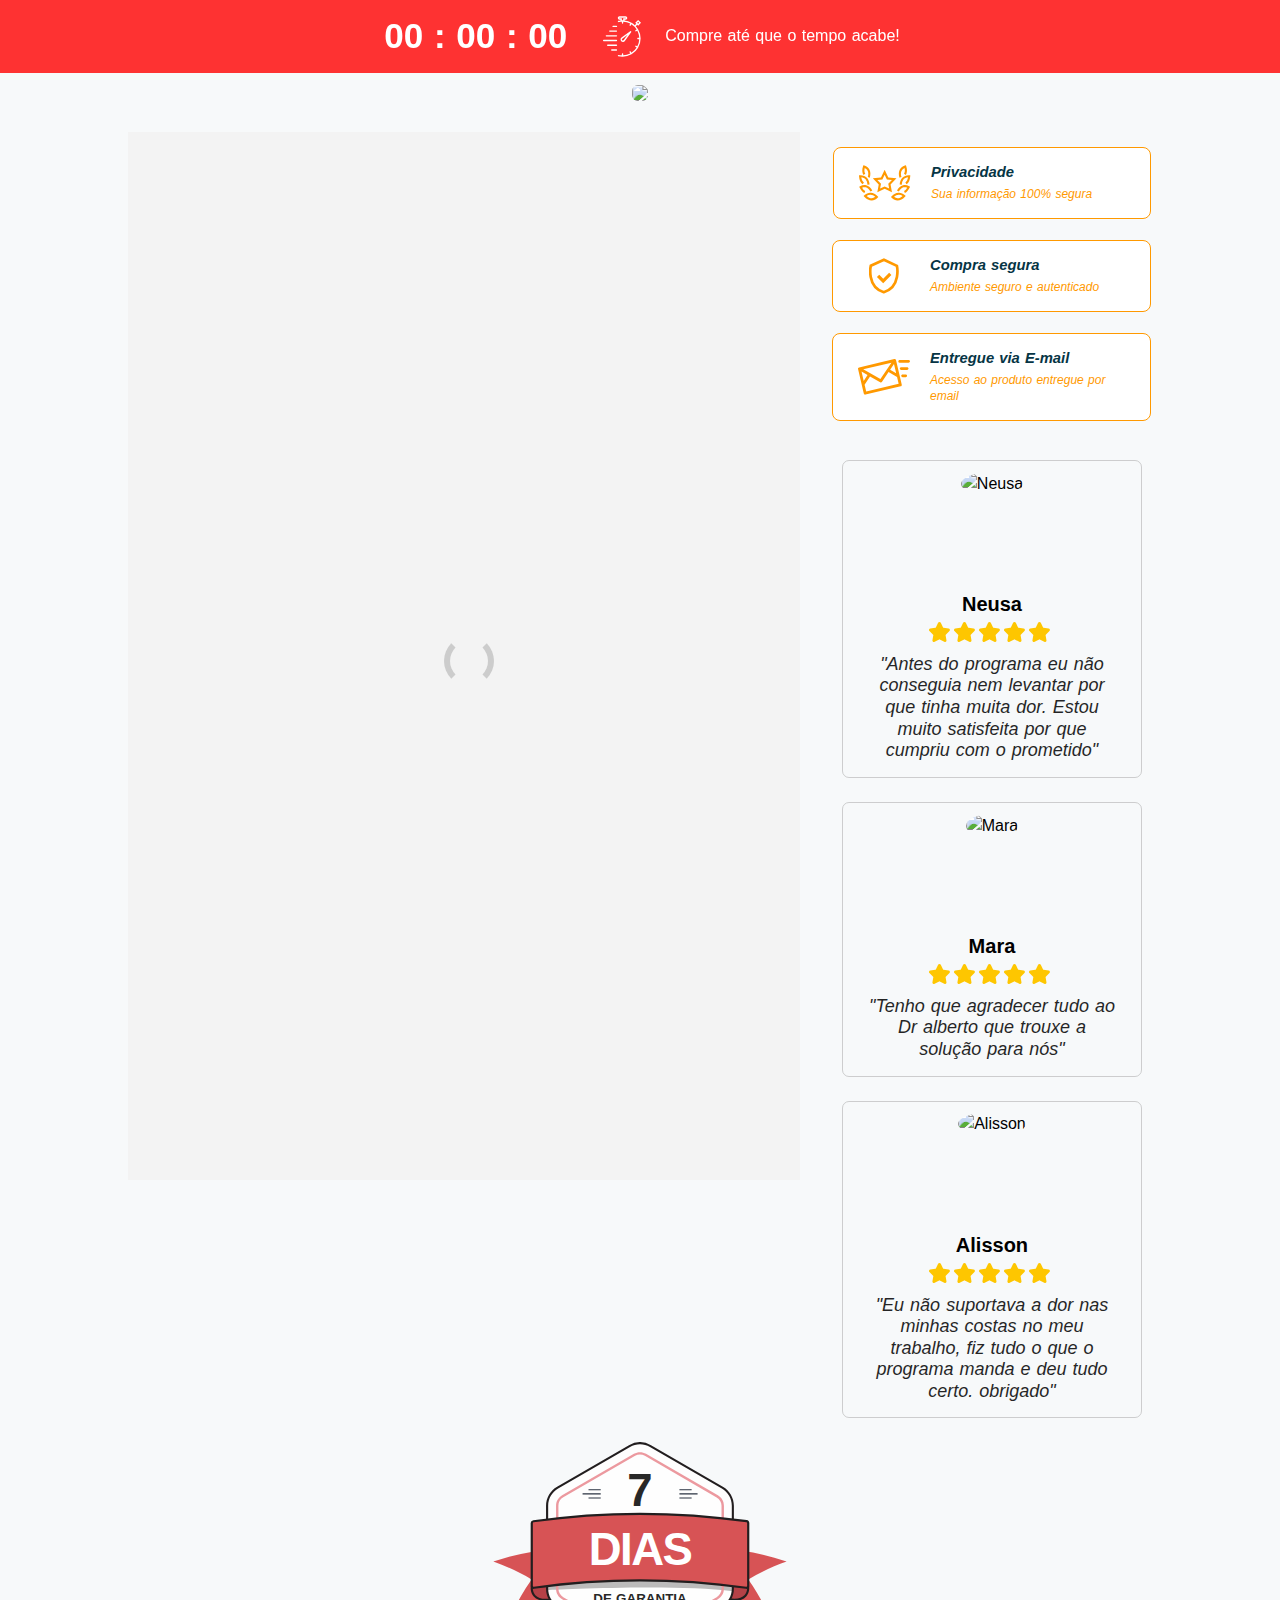
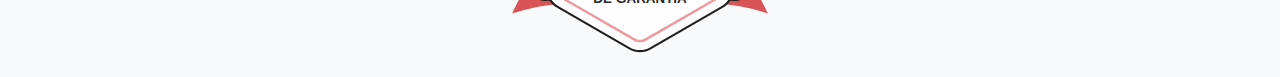
==== commit b2c9f50c: "Update index.html" ====
--- a/checkout/index.html
+++ b/checkout/index.html
@@ -1,51 +1,134 @@
-<HTML>
-<HEAD>
-<script type='text/javascript'>
+<!doctype html>
+<html data-n-head-ssr data-version="prod/2022.02.04-1" data-n-head="%7B%22data-version%22:%7B%22ssr%22:%22prod/2022.02.04-1%22%7D%7D">
+  <head >
+    <script type='text/javascript'>
   window.smartlook||(function(d) {
     var o=smartlook=function(){ o.api.push(arguments)},h=d.getElementsByTagName('head')[0];
     var c=d.createElement('script');o.api=new Array();c.async=true;c.type='text/javascript';
     c.charset='utf-8';c.src='https://rec.smartlook.com/recorder.js';h.appendChild(c);
     })(document);
     smartlook('init', '7be28e73628fb194030222755d087272318d07e4');
-</script>
-
-       <title>Ciática Perfeita em 48 horas</title><meta data-n-head="ssr" charset="utf-8"><meta data-n-head="ssr" name="robots" content="noindex"><meta data-n-head="ssr" name="googlebot" content="noindex"><meta data-n-head="ssr" name="viewport" content="width=device-width, initial-scale=1"><meta data-n-head="ssr" data-hid="description" name="description" content=""><link data-n-head="ssr" rel="icon" type="image/x-icon" href="/favicon.ico"><link data-n-head="ssr" rel="stylesheet" href="https://fonts.googleapis.com/css2?family=Rubik:wght@400&amp;display=swap"><link data-n-head="ssr" rel="stylesheet" href="https://fonts.googleapis.com/css2?family=Lato:wght@400;700&amp;display=swap"><link data-n-head="ssr" rel="stylesheet" href="https://fonts.googleapis.com/css2?family=Open+Sans:wght@300;400;600;700&amp;display=swap"><link data-n-head="ssr" rel="stylesheet" href="https://fonts.googleapis.com/css2?family=Roboto:wght@300;400;600;700&amp;display=swap"><script data-n-head="ssr" src="https://assets.pagar.me/pagarme-js/4.5/pagarme.min.js"></script><script data-n-head="ssr" src="https://connect.facebook.net/en_GB/sdk.js#xfbml=1&amp;version=v10.0" crossorigin="anonymous" nonce="zcvMWxMw"></script><link rel="preload" href="https://assets.kiwify.com.br/custom_checkout/525ba90.js" as="script"><link rel="preload" href="https://assets.kiwify.com.br/custom_checkout/95cb361.js" as="script"><link rel="preload" href="https://assets.kiwify.com.br/custom_checkout/af4bb97.js" as="script"><link rel="preload" href="https://assets.kiwify.com.br/custom_checkout/c796695.js" as="script"><link rel="preload" href="https://assets.kiwify.com.br/custom_checkout/20a79aa.js" as="script"><link rel="preload" href="https://assets.kiwify.com.br/custom_checkout/59974b4.js" as="script"><link rel="preload" href="https://assets.kiwify.com.br/custom_checkout/b1f4576.js" as="script"><link rel="preload" href="https://assets.kiwify.com.br/custom_checkout/052ee7e.js" as="script"><link rel="preload" href="https://assets.kiwify.com.br/custom_checkout/5a433f4.js" as="script"><style data-vue-ssr-id="38dfa7e4:0 357c25c8:0 7e56e4e3:0 68c86d65:0 968f7516:0 5c74a53f:0 77669b40:0 369a8475:0 ad25eac0:0 3a259aee:0">/*! normalize.css v8.0.1 | MIT License | github.com/necolas/normalize.css */html{line-height:1.15;-webkit-text-size-adjust:100%}body{margin:0}main{display:block}h1{font-size:2em;margin:.67em 0}hr{box-sizing:content-box;height:0;overflow:visible}pre{font-family:monospace,monospace;font-size:1em}a{background-color:transparent}abbr[title]{border-bottom:none;text-decoration:underline;-webkit-text-decoration:underline dotted;text-decoration:underline dotted}b,strong{font-weight:bolder}code,kbd,samp{font-family:monospace,monospace;font-size:1em}small{font-size:80%}sub,sup{font-size:75%;line-height:0;position:relative;vertical-align:baseline}sub{bottom:-.25em}sup{top:-.5em}img{border-style:none}button,input,optgroup,select,textarea{font-family:inherit;font-size:100%;line-height:1.15;margin:0}button,input{overflow:visible}button,select{text-transform:none}[type=button],[type=reset],[type=submit],button{-webkit-appearance:button}[type=button]::-moz-focus-inner,[type=reset]::-moz-focus-inner,[type=submit]::-moz-focus-inner,button::-moz-focus-inner{border-style:none;padding:0}[type=button]:-moz-focusring,[type=reset]:-moz-focusring,[type=submit]:-moz-focusring,button:-moz-focusring{outline:1px dotted ButtonText}fieldset{padding:.35em .75em .625em}legend{box-sizing:border-box;color:inherit;display:table;max-width:100%;padding:0;white-space:normal}progress{vertical-align:baseline}textarea{overflow:auto}[type=checkbox],[type=radio]{box-sizing:border-box;padding:0}[type=number]::-webkit-inner-spin-button,[type=number]::-webkit-outer-spin-button{height:auto}[type=search]{-webkit-appearance:textfield;outline-offset:-2px}[type=search]::-webkit-search-decoration{-webkit-appearance:none}::-webkit-file-upload-button{-webkit-appearance:button;font:inherit}details{display:block}summary{display:list-item}[hidden],template{display:none}blockquote,dd,dl,figure,h1,h2,h3,h4,h5,h6,hr,p,pre{margin:0}button{background-color:transparent;background-image:none}button:focus{outline:1px dotted;outline:5px auto -webkit-focus-ring-color}fieldset,ol,ul{margin:0;padding:0}ol,ul{list-style:none}html{font-family:system-ui,-apple-system,Segoe UI,Roboto,Ubuntu,Cantarell,Noto Sans,sans-serif,BlinkMacSystemFont,"Segoe UI","Helvetica Neue",Arial,"Noto Sans","Apple Color Emoji","Segoe UI Emoji","Segoe UI Symbol","Noto Color Emoji";line-height:1.5}*,:after,:before{box-sizing:border-box;border:0 solid #e2e8f0}hr{border-top-width:1px}img{border-style:solid}textarea{resize:vertical}input::-moz-placeholder,textarea::-moz-placeholder{color:#a0aec0}input:-ms-input-placeholder,textarea:-ms-input-placeholder{color:#a0aec0}input::placeholder,textarea::placeholder{color:#a0aec0}[role=button],button{cursor:pointer}table{border-collapse:collapse}h1,h2,h3,h4,h5,h6{font-size:inherit;font-weight:inherit}a{color:inherit;text-decoration:inherit}button,input,optgroup,select,textarea{padding:0;line-height:inherit;color:inherit}code,kbd,pre,samp{font-family:Menlo,Monaco,Consolas,"Liberation Mono","Courier New",monospace}audio,canvas,embed,iframe,img,object,svg,video{display:block;vertical-align:middle}img,video{max-width:100%;height:auto}.container{width:100%}@media (min-width:640px){.container{max-width:640px}}@media (min-width:768px){.container{max-width:768px}}@media (min-width:1024px){.container{max-width:1024px}}@media (min-width:1280px){.container{max-width:1280px}}.form-input{-webkit-appearance:none;-moz-appearance:none;appearance:none;background-color:#fff;border-color:#e2e8f0;border-width:1px;border-radius:.25rem;padding:.5rem .75rem;font-size:1rem;line-height:1.5}.form-input::-moz-placeholder{color:#a0aec0;opacity:1}.form-input:-ms-input-placeholder{color:#a0aec0;opacity:1}.form-input::placeholder{color:#a0aec0;opacity:1}.form-input:focus{outline:none;box-shadow:0 0 0 3px rgba(66,153,225,.5);border-color:#63b3ed}.form-textarea{-webkit-appearance:none;-moz-appearance:none;appearance:none;background-color:#fff;border-color:#e2e8f0;border-width:1px;border-radius:.25rem;padding:.5rem .75rem;font-size:1rem;line-height:1.5}.form-textarea::-moz-placeholder{color:#a0aec0;opacity:1}.form-textarea:-ms-input-placeholder{color:#a0aec0;opacity:1}.form-textarea::placeholder{color:#a0aec0;opacity:1}.form-textarea:focus{outline:none;box-shadow:0 0 0 3px rgba(66,153,225,.5);border-color:#63b3ed}.form-multiselect{-webkit-appearance:none;-moz-appearance:none;appearance:none;background-color:#fff;border-color:#e2e8f0;border-width:1px;border-radius:.25rem;padding:.5rem .75rem;font-size:1rem;line-height:1.5}.form-multiselect:focus{outline:none;box-shadow:0 0 0 3px rgba(66,153,225,.5);border-color:#63b3ed}.form-select{background-image:url("data:image/svg+xml;charset=utf-8,%3Csvg xmlns='http://www.w3.org/2000/svg' viewBox='0 0 24 24' fill='%23a0aec0'%3E%3Cpath d='M15.3 9.3a1 1 0 011.4 1.4l-4 4a1 1 0 01-1.4 0l-4-4a1 1 0 011.4-1.4l3.3 3.29 3.3-3.3z'/%3E%3C/svg%3E");-webkit-appearance:none;-moz-appearance:none;appearance:none;-webkit-print-color-adjust:exact;color-adjust:exact;background-repeat:no-repeat;background-color:#fff;border-color:#e2e8f0;border-width:1px;border-radius:.25rem;padding:.5rem 2.5rem .5rem .75rem;font-size:1rem;line-height:1.5;background-position:right .5rem center;background-size:1.5em 1.5em}.form-select::-ms-expand{color:#a0aec0;border:none}@media not print{.form-select::-ms-expand{display:none}}@media print and (-ms-high-contrast:active),print and (-ms-high-contrast:none){.form-select{padding-right:.75rem}}.form-select:focus{outline:none;box-shadow:0 0 0 3px rgba(66,153,225,.5);border-color:#63b3ed}.form-checkbox:checked{background-image:url("data:image/svg+xml;charset=utf-8,%3Csvg viewBox='0 0 16 16' fill='%23fff' xmlns='http://www.w3.org/2000/svg'%3E%3Cpath d='M5.707 7.293a1 1 0 00-1.414 1.414l2 2a1 1 0 001.414 0l4-4a1 1 0 00-1.414-1.414L7 8.586 5.707 7.293z'/%3E%3C/svg%3E");border-color:transparent;background-color:currentColor;background-size:100% 100%;background-position:50%;background-repeat:no-repeat}@media not print{.form-checkbox::-ms-check{border-width:1px;color:transparent;background:inherit;border-color:inherit;border-radius:inherit}}.form-checkbox{-webkit-appearance:none;-moz-appearance:none;appearance:none;-webkit-print-color-adjust:exact;color-adjust:exact;display:inline-block;vertical-align:middle;background-origin:border-box;-webkit-user-select:none;-moz-user-select:none;-ms-user-select:none;user-select:none;flex-shrink:0;height:1em;width:1em;color:#4299e1;background-color:#fff;border-color:#e2e8f0;border-width:1px;border-radius:.25rem}.form-checkbox:focus{outline:none;box-shadow:0 0 0 3px rgba(66,153,225,.5);border-color:#63b3ed}.form-radio:checked{background-image:url("data:image/svg+xml;charset=utf-8,%3Csvg viewBox='0 0 16 16' fill='%23fff' xmlns='http://www.w3.org/2000/svg'%3E%3Ccircle cx='8' cy='8' r='3'/%3E%3C/svg%3E");border-color:transparent;background-color:currentColor;background-size:100% 100%;background-position:50%;background-repeat:no-repeat}@media not print{.form-radio::-ms-check{border-width:1px;color:transparent;background:inherit;border-color:inherit;border-radius:inherit}}.form-radio{-webkit-appearance:none;-moz-appearance:none;appearance:none;-webkit-print-color-adjust:exact;color-adjust:exact;display:inline-block;vertical-align:middle;background-origin:border-box;-webkit-user-select:none;-moz-user-select:none;-ms-user-select:none;user-select:none;flex-shrink:0;border-radius:100%;height:1em;width:1em;color:#4299e1;background-color:#fff;border-color:#e2e8f0;border-width:1px}.form-radio:focus{outline:none;box-shadow:0 0 0 3px rgba(66,153,225,.5);border-color:#63b3ed}.sr-only{position:absolute;width:1px;height:1px;padding:0;margin:-1px;overflow:hidden;clip:rect(0,0,0,0);white-space:nowrap;border-width:0}.bg-transparent{background-color:transparent}.bg-black{--bg-opacity:1;background-color:#000;background-color:rgba(0,0,0,var(--bg-opacity))}.bg-white{--bg-opacity:1;background-color:#fff;background-color:rgba(255,255,255,var(--bg-opacity))}.bg-gray-100{--bg-opacity:1;background-color:#f7fafc;background-color:rgba(247,250,252,var(--bg-opacity))}.bg-gray-200{--bg-opacity:1;background-color:#edf2f7;background-color:rgba(237,242,247,var(--bg-opacity))}.bg-gray-300{--bg-opacity:1;background-color:#e2e8f0;background-color:rgba(226,232,240,var(--bg-opacity))}.bg-gray-500{--bg-opacity:1;background-color:#a0aec0;background-color:rgba(160,174,192,var(--bg-opacity))}.bg-gray-800{--bg-opacity:1;background-color:#2d3748;background-color:rgba(45,55,72,var(--bg-opacity))}.bg-red-200{--bg-opacity:1;background-color:#fed7d7;background-color:rgba(254,215,215,var(--bg-opacity))}.bg-red-600{--bg-opacity:1;background-color:#e53e3e;background-color:rgba(229,62,62,var(--bg-opacity))}.bg-orange-100{--bg-opacity:1;background-color:#fffaf0;background-color:rgba(255,250,240,var(--bg-opacity))}.bg-green-600{--bg-opacity:1;background-color:#38a169;background-color:rgba(56,161,105,var(--bg-opacity))}.bg-blue-600{--bg-opacity:1;background-color:#3182ce;background-color:rgba(49,130,206,var(--bg-opacity))}.bg-blue-700{--bg-opacity:1;background-color:#2b6cb0;background-color:rgba(43,108,176,var(--bg-opacity))}.bg-indigo-600{--bg-opacity:1;background-color:#5a67d8;background-color:rgba(90,103,216,var(--bg-opacity))}.hover\:bg-gray-100:hover{--bg-opacity:1;background-color:#f7fafc;background-color:rgba(247,250,252,var(--bg-opacity))}.hover\:bg-red-500:hover{--bg-opacity:1;background-color:#f56565;background-color:rgba(245,101,101,var(--bg-opacity))}.hover\:bg-green-700:hover{--bg-opacity:1;background-color:#2f855a;background-color:rgba(47,133,90,var(--bg-opacity))}.hover\:bg-blue-500:hover{--bg-opacity:1;background-color:#4299e1;background-color:rgba(66,153,225,var(--bg-opacity))}.bg-opacity-25{--bg-opacity:0.25}.bg-opacity-75{--bg-opacity:0.75}.bg-center{background-position:50%}.bg-cover{background-size:cover}.border-transparent{border-color:transparent}.border-gray-200{--border-opacity:1;border-color:#edf2f7;border-color:rgba(237,242,247,var(--border-opacity))}.border-gray-300{--border-opacity:1;border-color:#e2e8f0;border-color:rgba(226,232,240,var(--border-opacity))}.border-gray-400{--border-opacity:1;border-color:#cbd5e0;border-color:rgba(203,213,224,var(--border-opacity))}.border-gray-500{--border-opacity:1;border-color:#a0aec0;border-color:rgba(160,174,192,var(--border-opacity))}.border-gray-600{--border-opacity:1;border-color:#718096;border-color:rgba(113,128,150,var(--border-opacity))}.border-gray-800{--border-opacity:1;border-color:#2d3748;border-color:rgba(45,55,72,var(--border-opacity))}.border-red-500{--border-opacity:1;border-color:#f56565;border-color:rgba(245,101,101,var(--border-opacity))}.border-red-600{--border-opacity:1;border-color:#e53e3e;border-color:rgba(229,62,62,var(--border-opacity))}.border-red-800{--border-opacity:1;border-color:#9b2c2c;border-color:rgba(155,44,44,var(--border-opacity))}.border-blue-500{--border-opacity:1;border-color:#4299e1;border-color:rgba(66,153,225,var(--border-opacity))}.hover\:border-gray-600:hover{--border-opacity:1;border-color:#718096;border-color:rgba(113,128,150,var(--border-opacity))}.focus\:border-red-700:focus{--border-opacity:1;border-color:#c53030;border-color:rgba(197,48,48,var(--border-opacity))}.focus\:border-blue-300:focus{--border-opacity:1;border-color:#90cdf4;border-color:rgba(144,205,244,var(--border-opacity))}.focus\:border-indigo-700:focus{--border-opacity:1;border-color:#4c51bf;border-color:rgba(76,81,191,var(--border-opacity))}.rounded-none{border-radius:0}.rounded{border-radius:.25rem}.rounded-md{border-radius:.375rem}.rounded-lg{border-radius:.5rem}.rounded-xl{border-radius:.75rem}.rounded-full{border-radius:9999px}.border-dashed{border-style:dashed}.border-none{border-style:none}.border-4{border-width:4px}.border{border-width:1px}.border-b-2{border-bottom-width:2px}.border-b-4{border-bottom-width:4px}.border-t{border-top-width:1px}.border-b{border-bottom-width:1px}.cursor-pointer{cursor:pointer}.cursor-not-allowed{cursor:not-allowed}.block{display:block}.inline-block{display:inline-block}.flex{display:flex}.inline-flex{display:inline-flex}.table{display:table}.grid{display:grid}.hidden{display:none}.flex-row{flex-direction:row}.flex-row-reverse{flex-direction:row-reverse}.flex-col{flex-direction:column}.flex-wrap{flex-wrap:wrap}.items-start{align-items:flex-start}.items-end{align-items:flex-end}.items-center{align-items:center}.self-start{align-self:flex-start}.justify-start{justify-content:flex-start}.justify-end{justify-content:flex-end}.justify-center{justify-content:center}.justify-between{justify-content:space-between}.flex-1{flex:1 1 0%}.flex-grow-0{flex-grow:0}.flex-shrink-0{flex-shrink:0}.font-medium{font-weight:500}.font-semibold{font-weight:600}.font-bold{font-weight:700}.h-2{height:.5rem}.h-3{height:.75rem}.h-4{height:1rem}.h-5{height:1.25rem}.h-6{height:1.5rem}.h-8{height:2rem}.h-10{height:2.5rem}.h-12{height:3rem}.h-16{height:4rem}.h-20{height:5rem}.h-24{height:6rem}.h-40{height:10rem}.h-64{height:16rem}.h-96{height:24rem}.h-full{height:100%}.h-screen{height:100vh}.text-xs{font-size:.75rem}.text-sm{font-size:.875rem}.text-base{font-size:1rem}.text-lg{font-size:1.125rem}.text-xl{font-size:1.25rem}.text-2xl{font-size:1.5rem}.text-3xl{font-size:1.875rem}.text-4xl{font-size:2.25rem}.text-xss{font-size:.65rem}.leading-5{line-height:1.25rem}.leading-6{line-height:1.5rem}.leading-none{line-height:1}.leading-relaxed{line-height:1.625}.list-inside{list-style-position:inside}.list-disc{list-style-type:disc}.m-2{margin:.5rem}.m-auto{margin:auto}.mx-1{margin-left:.25rem;margin-right:.25rem}.my-2{margin-top:.5rem;margin-bottom:.5rem}.my-4{margin-top:1rem;margin-bottom:1rem}.mx-4{margin-left:1rem;margin-right:1rem}.my-5{margin-top:1.25rem;margin-bottom:1.25rem}.my-6{margin-top:1.5rem;margin-bottom:1.5rem}.mx-auto{margin-left:auto;margin-right:auto}.mt-1{margin-top:.25rem}.mr-1{margin-right:.25rem}.ml-1{margin-left:.25rem}.mt-2{margin-top:.5rem}.mr-2{margin-right:.5rem}.mb-2{margin-bottom:.5rem}.ml-2{margin-left:.5rem}.mt-3{margin-top:.75rem}.mr-3{margin-right:.75rem}.mt-4{margin-top:1rem}.mr-4{margin-right:1rem}.mb-4{margin-bottom:1rem}.ml-4{margin-left:1rem}.mt-6{margin-top:1.5rem}.mb-6{margin-bottom:1.5rem}.mt-8{margin-top:2rem}.mb-8{margin-bottom:2rem}.-ml-1{margin-left:-.25rem}.max-w-sm{max-width:24rem}.max-w-lg{max-width:32rem}.max-w-2xl{max-width:42rem}.max-w-full{max-width:100%}.object-cover{-o-object-fit:cover;object-fit:cover}.opacity-0{opacity:0}.opacity-25{opacity:.25}.opacity-50{opacity:.5}.opacity-75{opacity:.75}.opacity-100{opacity:1}.hover\:opacity-75:hover{opacity:.75}.focus\:outline-none:focus{outline:2px solid transparent;outline-offset:2px}.overflow-auto{overflow:auto}.overflow-hidden{overflow:hidden}.overflow-x-auto{overflow-x:auto}.p-0{padding:0}.p-1{padding:.25rem}.p-2{padding:.5rem}.p-3{padding:.75rem}.p-4{padding:1rem}.p-6{padding:1.5rem}.py-1{padding-top:.25rem;padding-bottom:.25rem}.py-2{padding-top:.5rem;padding-bottom:.5rem}.px-2{padding-left:.5rem;padding-right:.5rem}.py-3{padding-top:.75rem;padding-bottom:.75rem}.px-3{padding-left:.75rem;padding-right:.75rem}.py-4{padding-top:1rem;padding-bottom:1rem}.px-4{padding-left:1rem;padding-right:1rem}.py-5{padding-top:1.25rem;padding-bottom:1.25rem}.py-6{padding-top:1.5rem;padding-bottom:1.5rem}.px-6{padding-left:1.5rem;padding-right:1.5rem}.px-8{padding-left:2rem;padding-right:2rem}.py-10{padding-top:2.5rem;padding-bottom:2.5rem}.px-10{padding-left:2.5rem;padding-right:2.5rem}.px-12{padding-left:3rem;padding-right:3rem}.pl-0{padding-left:0}.pt-1{padding-top:.25rem}.pl-1{padding-left:.25rem}.pt-2{padding-top:.5rem}.pr-2{padding-right:.5rem}.pb-2{padding-bottom:.5rem}.pl-2{padding-left:.5rem}.pb-3{padding-bottom:.75rem}.pl-3{padding-left:.75rem}.pt-4{padding-top:1rem}.pb-4{padding-bottom:1rem}.pt-5{padding-top:1.25rem}.pt-6{padding-top:1.5rem}.pr-6{padding-right:1.5rem}.pb-6{padding-bottom:1.5rem}.pr-10{padding-right:2.5rem}.pr-12{padding-right:3rem}.pl-12{padding-left:3rem}.pointer-events-none{pointer-events:none}.fixed{position:fixed}.absolute{position:absolute}.relative{position:relative}.inset-0{right:0;left:0}.inset-0,.inset-y-0{top:0;bottom:0}.inset-x-0{right:0;left:0}.top-0{top:0}.right-0{right:0}.bottom-0{bottom:0}.left-0{left:0}.shadow-sm{box-shadow:0 1px 2px 0 rgba(0,0,0,.05)}.shadow{box-shadow:0 1px 3px 0 rgba(0,0,0,.1),0 1px 2px 0 rgba(0,0,0,.06)}.shadow-md{box-shadow:0 4px 6px -1px rgba(0,0,0,.1),0 2px 4px -1px rgba(0,0,0,.06)}.shadow-lg{box-shadow:0 10px 15px -3px rgba(0,0,0,.1),0 4px 6px -2px rgba(0,0,0,.05)}.shadow-xl{box-shadow:0 20px 25px -5px rgba(0,0,0,.1),0 10px 10px -5px rgba(0,0,0,.04)}.shadow-inner{box-shadow:inset 0 2px 4px 0 rgba(0,0,0,.06)}.text-left{text-align:left}.text-center{text-align:center}.text-right{text-align:right}.text-black{--text-opacity:1;color:#000;color:rgba(0,0,0,var(--text-opacity))}.text-white{--text-opacity:1;color:#fff;color:rgba(255,255,255,var(--text-opacity))}.text-gray-300{--text-opacity:1;color:#e2e8f0;color:rgba(226,232,240,var(--text-opacity))}.text-gray-400{--text-opacity:1;color:#cbd5e0;color:rgba(203,213,224,var(--text-opacity))}.text-gray-500{--text-opacity:1;color:#a0aec0;color:rgba(160,174,192,var(--text-opacity))}.text-gray-600{--text-opacity:1;color:#718096;color:rgba(113,128,150,var(--text-opacity))}.text-gray-700{--text-opacity:1;color:#4a5568;color:rgba(74,85,104,var(--text-opacity))}.text-gray-800{--text-opacity:1;color:#2d3748;color:rgba(45,55,72,var(--text-opacity))}.text-gray-900{--text-opacity:1;color:#1a202c;color:rgba(26,32,44,var(--text-opacity))}.text-red-500{--text-opacity:1;color:#f56565;color:rgba(245,101,101,var(--text-opacity))}.text-red-600{--text-opacity:1;color:#e53e3e;color:rgba(229,62,62,var(--text-opacity))}.text-red-800{--text-opacity:1;color:#9b2c2c;color:rgba(155,44,44,var(--text-opacity))}.text-orange-500{--text-opacity:1;color:#ed8936;color:rgba(237,137,54,var(--text-opacity))}.text-green-400{--text-opacity:1;color:#68d391;color:rgba(104,211,145,var(--text-opacity))}.text-green-500{--text-opacity:1;color:#48bb78;color:rgba(72,187,120,var(--text-opacity))}.text-green-600{--text-opacity:1;color:#38a169;color:rgba(56,161,105,var(--text-opacity))}.text-blue-500{--text-opacity:1;color:#4299e1;color:rgba(66,153,225,var(--text-opacity))}.text-blue-600{--text-opacity:1;color:#3182ce;color:rgba(49,130,206,var(--text-opacity))}.text-blue-700{--text-opacity:1;color:#2b6cb0;color:rgba(43,108,176,var(--text-opacity))}.text-indigo-500{--text-opacity:1;color:#667eea;color:rgba(102,126,234,var(--text-opacity))}.hover\:text-gray-500:hover{--text-opacity:1;color:#a0aec0;color:rgba(160,174,192,var(--text-opacity))}.hover\:text-gray-800:hover{--text-opacity:1;color:#2d3748;color:rgba(45,55,72,var(--text-opacity))}.focus\:text-gray-500:focus{--text-opacity:1;color:#a0aec0;color:rgba(160,174,192,var(--text-opacity))}.italic{font-style:italic}.uppercase{text-transform:uppercase}.capitalize{text-transform:capitalize}.underline{text-decoration:underline}.hover\:no-underline:hover{text-decoration:none}.align-middle{vertical-align:middle}.break-words{word-wrap:break-word}.w-3{width:.75rem}.w-4{width:1rem}.w-5{width:1.25rem}.w-6{width:1.5rem}.w-8{width:2rem}.w-10{width:2.5rem}.w-12{width:3rem}.w-16{width:4rem}.w-20{width:5rem}.w-24{width:6rem}.w-32{width:8rem}.w-40{width:10rem}.w-56{width:14rem}.w-64{width:16rem}.w-auto{width:auto}.w-4\/12{width:33.333333%}.w-5\/12{width:41.666667%}.w-6\/12{width:50%}.w-7\/12{width:58.333333%}.w-8\/12{width:66.666667%}.w-9\/12{width:75%}.w-10\/12{width:83.333333%}.w-full{width:100%}.w-screen{width:100vw}.z-10{z-index:10}.z-50{z-index:50}.gap-2{grid-gap:.5rem;gap:.5rem}.transform{--transform-translate-x:0;--transform-translate-y:0;--transform-rotate:0;--transform-skew-x:0;--transform-skew-y:0;--transform-scale-x:1;--transform-scale-y:1;transform:translateX(var(--transform-translate-x)) translateY(var(--transform-translate-y)) rotate(var(--transform-rotate)) skewX(var(--transform-skew-x)) skewY(var(--transform-skew-y)) scaleX(var(--transform-scale-x)) scaleY(var(--transform-scale-y))}.translate-y-0{--transform-translate-y:0}.translate-y-4{--transform-translate-y:1rem}.transition-all{transition-property:all}.transition{transition-property:background-color,border-color,color,fill,stroke,opacity,box-shadow,transform}.transition-opacity{transition-property:opacity}.ease-in{transition-timing-function:cubic-bezier(.4,0,1,1)}.ease-out{transition-timing-function:cubic-bezier(0,0,.2,1)}.ease-in-out{transition-timing-function:cubic-bezier(.4,0,.2,1)}.duration-150{transition-duration:.15s}.duration-200{transition-duration:.2s}.duration-300{transition-duration:.3s}@-webkit-keyframes spin{to{transform:rotate(1turn)}}@keyframes spin{to{transform:rotate(1turn)}}@-webkit-keyframes ping{75%,to{transform:scale(2);opacity:0}}@keyframes ping{75%,to{transform:scale(2);opacity:0}}@-webkit-keyframes pulse{50%{opacity:.5}}@keyframes pulse{50%{opacity:.5}}@-webkit-keyframes bounce{0%,to{transform:translateY(-25%);-webkit-animation-timing-function:cubic-bezier(.8,0,1,1);animation-timing-function:cubic-bezier(.8,0,1,1)}50%{transform:none;-webkit-animation-timing-function:cubic-bezier(0,0,.2,1);animation-timing-function:cubic-bezier(0,0,.2,1)}}@keyframes bounce{0%,to{transform:translateY(-25%);-webkit-animation-timing-function:cubic-bezier(.8,0,1,1);animation-timing-function:cubic-bezier(.8,0,1,1)}50%{transform:none;-webkit-animation-timing-function:cubic-bezier(0,0,.2,1);animation-timing-function:cubic-bezier(0,0,.2,1)}}.animate-spin{-webkit-animation:spin 1s linear infinite;animation:spin 1s linear infinite}.v-select{position:relative;font-family:inherit}.v-select,.v-select *{box-sizing:border-box}@-webkit-keyframes vSelectSpinner{0%{transform:rotate(0deg)}to{transform:rotate(1turn)}}@keyframes vSelectSpinner{0%{transform:rotate(0deg)}to{transform:rotate(1turn)}}.vs__fade-enter-active,.vs__fade-leave-active{pointer-events:none;transition:opacity .15s cubic-bezier(1,.5,.8,1)}.vs__fade-enter,.vs__fade-leave-to{opacity:0}.vs--disabled .vs__clear,.vs--disabled .vs__dropdown-toggle,.vs--disabled .vs__open-indicator,.vs--disabled .vs__search,.vs--disabled .vs__selected{cursor:not-allowed;background-color:#f8f8f8}.v-select[dir=rtl] .vs__actions{padding:0 3px 0 6px}.v-select[dir=rtl] .vs__clear{margin-left:6px;margin-right:0}.v-select[dir=rtl] .vs__deselect{margin-left:0;margin-right:2px}.v-select[dir=rtl] .vs__dropdown-menu{text-align:right}.vs__dropdown-toggle{-webkit-appearance:none;-moz-appearance:none;appearance:none;display:flex;padding:0 0 4px;background:none;border:1px solid rgba(60,60,60,.26);border-radius:4px;white-space:normal}.vs__selected-options{display:flex;flex-basis:100%;flex-grow:1;flex-wrap:wrap;padding:0 2px;position:relative}.vs__actions{display:flex;align-items:center;padding:4px 6px 0 3px}.vs--searchable .vs__dropdown-toggle{cursor:text}.vs--unsearchable .vs__dropdown-toggle{cursor:pointer}.vs--open .vs__dropdown-toggle{border-bottom-color:transparent;border-bottom-left-radius:0;border-bottom-right-radius:0}.vs__open-indicator{fill:rgba(60,60,60,.5);transform:scale(1);transition:transform .15s cubic-bezier(1,-.115,.975,.855);transition-timing-function:cubic-bezier(1,-.115,.975,.855)}.vs--open .vs__open-indicator{transform:rotate(180deg) scale(1)}.vs--loading .vs__open-indicator{opacity:0}.vs__clear{fill:rgba(60,60,60,.5);padding:0;border:0;background-color:transparent;cursor:pointer;margin-right:8px}.vs__dropdown-menu{display:block;box-sizing:border-box;position:absolute;top:calc(100% - 1px);left:0;z-index:1000;padding:5px 0;margin:0;width:100%;max-height:350px;min-width:160px;overflow-y:auto;box-shadow:0 3px 6px 0 rgba(0,0,0,.15);border:1px solid rgba(60,60,60,.26);border-top-style:none;border-radius:0 0 4px 4px;text-align:left;list-style:none;background:#fff}.vs__no-options{text-align:center}.vs__dropdown-option{line-height:1.42857143;display:block;padding:3px 20px;clear:both;color:#333;white-space:nowrap;cursor:pointer}.vs__dropdown-option--highlight{background:#5897fb;color:#fff}.vs__dropdown-option--deselect{background:#fb5858;color:#fff}.vs__dropdown-option--disabled{background:inherit;color:rgba(60,60,60,.5);cursor:inherit}.vs__selected{display:flex;align-items:center;background-color:#f0f0f0;border:1px solid rgba(60,60,60,.26);border-radius:4px;color:#333;line-height:1.4;margin:4px 2px 0;padding:0 .25em;z-index:0}.vs__deselect{display:inline-flex;-webkit-appearance:none;-moz-appearance:none;appearance:none;margin-left:4px;padding:0;border:0;cursor:pointer;background:none;fill:rgba(60,60,60,.5);text-shadow:0 1px 0 #fff}.vs--single .vs__selected{background-color:transparent;border-color:transparent}.vs--single.vs--loading .vs__selected,.vs--single.vs--open .vs__selected{position:absolute;opacity:.4}.vs--single.vs--searching .vs__selected{display:none}.vs__search::-webkit-search-cancel-button{display:none}.vs__search::-ms-clear,.vs__search::-webkit-search-decoration,.vs__search::-webkit-search-results-button,.vs__search::-webkit-search-results-decoration{display:none}.vs__search,.vs__search:focus{-webkit-appearance:none;-moz-appearance:none;appearance:none;line-height:1.4;font-size:1em;border:1px solid transparent;border-left:none;outline:none;margin:4px 0 0;padding:0 7px;background:none;box-shadow:none;width:0;max-width:100%;flex-grow:1;z-index:1}.vs__search::-moz-placeholder{color:inherit}.vs__search:-ms-input-placeholder{color:inherit}.vs__search::placeholder{color:inherit}.vs--unsearchable .vs__search{opacity:1}.vs--unsearchable:not(.vs--disabled) .vs__search{cursor:pointer}.vs--single.vs--searching:not(.vs--open):not(.vs--loading) .vs__search{opacity:.2}.vs__spinner{align-self:center;opacity:0;font-size:5px;text-indent:-9999em;overflow:hidden;border:.9em solid hsla(0,0%,39.2%,.1);border-left-color:rgba(60,60,60,.45);transform:translateZ(0);-webkit-animation:vSelectSpinner 1.1s linear infinite;animation:vSelectSpinner 1.1s linear infinite;transition:opacity .1s}.vs__spinner,.vs__spinner:after{border-radius:50%;width:5em;height:5em}.vs--loading .vs__spinner{opacity:1}.input{box-shadow:0 1px 3px 0 rgba(0,0,0,.1),0 1px 2px 0 rgba(0,0,0,.06);-webkit-appearance:none;-moz-appearance:none;appearance:none;border-width:1px;border-radius:.25rem;width:100%;padding:.5rem .75rem;line-height:1.25}.input-error,.input-error:focus{--border-opacity:1;border-color:#e53e3e;border-color:rgba(229,62,62,var(--border-opacity))}.active-tab{border-left-width:1px;border-top-width:1px;border-right-width:1px;border-top-left-radius:.25rem;border-top-right-radius:.25rem}@media (min-width:640px){.sm\:container{width:100%}}@media (min-width:640px) and (min-width:640px){.sm\:container{max-width:640px}}@media (min-width:640px) and (min-width:768px){.sm\:container{max-width:768px}}@media (min-width:640px) and (min-width:1024px){.sm\:container{max-width:1024px}}@media (min-width:640px) and (min-width:1280px){.sm\:container{max-width:1280px}}@media (min-width:640px){.sm\:rounded-lg{border-radius:.5rem}.sm\:border{border-width:1px}.sm\:flex{display:flex}.sm\:flex-row-reverse{flex-direction:row-reverse}.sm\:items-center{align-items:center}.sm\:justify-center{justify-content:center}.sm\:h-6{height:1.5rem}.sm\:h-96{height:24rem}.sm\:h-auto{height:auto}.sm\:text-xs{font-size:.75rem}.sm\:text-sm{font-size:.875rem}.sm\:leading-5{line-height:1.25rem}.sm\:mx-2{margin-left:.5rem;margin-right:.5rem}.sm\:mt-0{margin-top:0}.sm\:mb-0{margin-bottom:0}.sm\:ml-3{margin-left:.75rem}.sm\:ml-4{margin-left:1rem}.sm\:max-w-sm{max-width:24rem}.sm\:max-w-lg{max-width:32rem}.sm\:p-2{padding:.5rem}.sm\:p-6{padding:1.5rem}.sm\:px-6{padding-left:1.5rem;padding-right:1.5rem}.sm\:inset-0{top:0;right:0;bottom:0;left:0}.sm\:shadow{box-shadow:0 1px 3px 0 rgba(0,0,0,.1),0 1px 2px 0 rgba(0,0,0,.06)}.sm\:text-left{text-align:left}.sm\:w-6{width:1.5rem}.sm\:w-130{width:40rem}.sm\:w-auto{width:auto}.sm\:w-full{width:100%}.sm\:scale-95{--transform-scale-x:.95;--transform-scale-y:.95}.sm\:scale-100{--transform-scale-x:1;--transform-scale-y:1}.sm\:translate-y-0{--transform-translate-y:0}}@media (min-width:768px){.md\:container{width:100%}}@media (min-width:768px) and (min-width:640px){.md\:container{max-width:640px}}@media (min-width:768px) and (min-width:768px){.md\:container{max-width:768px}}@media (min-width:768px) and (min-width:1024px){.md\:container{max-width:1024px}}@media (min-width:768px) and (min-width:1280px){.md\:container{max-width:1280px}}@media (min-width:768px){.md\:border-gray-400{--border-opacity:1;border-color:#cbd5e0;border-color:rgba(203,213,224,var(--border-opacity))}.md\:rounded{border-radius:.25rem}.md\:rounded-lg{border-radius:.5rem}.md\:border{border-width:1px}.md\:block{display:block}.md\:hidden{display:none}.md\:flex-row{flex-direction:row}.md\:flex-col{flex-direction:column}.md\:flex-1{flex:1 1 0%}.md\:h-16{height:4rem}.md\:h-24{height:6rem}.md\:h-auto{height:auto}.md\:text-xl{font-size:1.25rem}.md\:text-3xl{font-size:1.875rem}.md\:m-0{margin:0}.md\:mb-0{margin-bottom:0}.md\:mr-2{margin-right:.5rem}.md\:mb-2{margin-bottom:.5rem}.md\:mb-3{margin-bottom:.75rem}.md\:mb-4{margin-bottom:1rem}.md\:p-0{padding:0}.md\:p-2{padding:.5rem}.md\:px-0{padding-left:0;padding-right:0}.md\:px-4{padding-left:1rem;padding-right:1rem}.md\:px-6{padding-left:1.5rem;padding-right:1.5rem}.md\:px-16{padding-left:4rem;padding-right:4rem}.md\:pb-0{padding-bottom:0}.md\:pb-2{padding-bottom:.5rem}.md\:pt-3{padding-top:.75rem}.md\:shadow-xl{box-shadow:0 20px 25px -5px rgba(0,0,0,.1),0 10px 10px -5px rgba(0,0,0,.04)}.md\:w-16{width:4rem}.md\:w-24{width:6rem}.md\:w-120{width:32rem}.md\:w-1\/3{width:33.333333%}.md\:w-2\/4{width:50%}.md\:w-3\/4{width:75%}.md\:w-full{width:100%}.md\:w-55\/100{width:55%}.md\:w-45\/100{width:45%}}@media (min-width:1024px){.lg\:container{width:100%}}@media (min-width:1024px) and (min-width:640px){.lg\:container{max-width:640px}}@media (min-width:1024px) and (min-width:768px){.lg\:container{max-width:768px}}@media (min-width:1024px) and (min-width:1024px){.lg\:container{max-width:1024px}}@media (min-width:1024px) and (min-width:1280px){.lg\:container{max-width:1280px}}@media (min-width:1280px){.xl\:container{width:100%}}@media (min-width:1280px) and (min-width:640px){.xl\:container{max-width:640px}}@media (min-width:1280px) and (min-width:768px){.xl\:container{max-width:768px}}@media (min-width:1280px) and (min-width:1024px){.xl\:container{max-width:1024px}}@media (min-width:1280px) and (min-width:1280px){.xl\:container{max-width:1280px}}
-.tippy-tooltip.light-theme{color:#26323d;box-shadow:0 0 20px 4px rgba(154,161,177,.15),0 4px 80px -8px rgba(36,40,47,.25),0 4px 4px -2px rgba(91,94,105,.15);background-color:#fff}.tippy-tooltip.light-theme[x-placement^=top] .tippy-arrow{border-top:8px solid #fff;border-right:8px solid transparent;border-left:8px solid transparent}.tippy-tooltip.light-theme[x-placement^=bottom] .tippy-arrow{border-bottom:8px solid #fff;border-right:8px solid transparent;border-left:8px solid transparent}.tippy-tooltip.light-theme[x-placement^=left] .tippy-arrow{border-left:8px solid #fff;border-top:8px solid transparent;border-bottom:8px solid transparent}.tippy-tooltip.light-theme[x-placement^=right] .tippy-arrow{border-right:8px solid #fff;border-top:8px solid transparent;border-bottom:8px solid transparent}.tippy-tooltip.light-theme .tippy-backdrop{background-color:#fff}.tippy-tooltip.light-theme .tippy-roundarrow{fill:#fff}.tippy-tooltip.light-theme[data-animatefill]{background-color:transparent;background-color:initial}
-.nuxt-progress{position:fixed;top:0;left:0;right:0;height:2px;width:0;opacity:1;transition:width .1s,opacity .4s;background-color:#fff;z-index:999999}.nuxt-progress.nuxt-progress-notransition{transition:none}.nuxt-progress-failed{background-color:red}
-html{font-size:16px;word-spacing:1px;-ms-text-size-adjust:100%;-webkit-text-size-adjust:100%;-moz-osx-font-smoothing:grayscale;-webkit-font-smoothing:antialiased;box-sizing:border-box}*,:after,:before{box-sizing:border-box;margin:0}.button--green{display:inline-block;border-radius:4px;border:1px solid #3b8070;color:#3b8070;text-decoration:none;padding:10px 30px}.button--green:hover{color:#fff;background-color:#3b8070}.button--grey{display:inline-block;border-radius:4px;border:1px solid #35495e;color:#35495e;text-decoration:none;padding:10px 30px;margin-left:15px}.button--grey:hover{color:#fff;background-color:#35495e}
-@media (min-width:768px){.md\:w-7\/10{width:70%}.md\:w-3\/10{width:30%}.checkout-colum-max{max-width:688px}.checkout-mx-auto{margin-left:auto;margin-right:auto}}
-#element:before{height:80%;position:absolute;right:0;bottom:0;left:0;z-index:0;opacity:.6;transform:rotate(-180deg);background-image:linear-gradient(0deg,transparent,#000);content:" "}
-.background--warning{background-color:#faf089}@media (min-width:768px){.checkout-bg{background-color:#fafafa}}
-.otp-input{width:45px;height:45px;padding:5px;margin-right:10px;font-size:20px;border-radius:4px;border:2px solid hsla(0,0%,44.7%,.3);text-align:center}.otp-input:focus{outline:none}.otp-input-error{border:1px solid red!important}.otp-input::-webkit-inner-spin-button,.otp-input::-webkit-outer-spin-button{-webkit-appearance:none;margin:0}
-.skeleton-box{display:inline-block;position:relative;border-radius:5px;overflow:hidden}.skeleton-box:empty{position:relative;background-color:#eee}.skeleton-box:empty:before{content:"";transform:skewX(-45deg);background-image:linear-gradient(90deg,#eee,hsla(0,0%,100%,.4) 100px,#eee 200px);position:absolute;background-repeat:repeat-x;left:-50%;width:100%;height:100%;-webkit-animation:shine 2.4s infinite;animation:shine 2.4s infinite}.skeleton-box-2{display:inline-block;position:relative;border-radius:5px;overflow:hidden}.skeleton-box-2:empty{position:relative;background-color:#f5f5f5}.skeleton-box-2:empty:before{content:"";transform:skewX(-45deg);background-image:linear-gradient(90deg,#f5f5f5,hsla(0,0%,100%,.4) 100px,#f5f5f5 200px);position:absolute;background-repeat:repeat-x;left:-50%;width:100%;height:100%;-webkit-animation:shine 2.4s infinite;animation:shine 2.4s infinite}@-webkit-keyframes shine{0%{left:-80%}to{left:100%}}@keyframes shine{0%{left:-80%}to{left:100%}}
-.advantage{--bg-opacity:1;background-color:#fff;background-color:rgba(255,255,255,var(--bg-opacity));width:100%;max-width:100%;box-shadow:0 1px 3px 0 rgba(0,0,0,.1),0 1px 2px 0 rgba(0,0,0,.06);padding:1rem;height:100%;display:flex;justify-content:center;flex-direction:column;border-radius:.375rem}</style>
-    </head>
-    <body style="color: ; background-color:#eff1f3; font-family: &#x27;Open Sans&#x27;, sans-serif, Arial" data-n-head="%7B%22style%22:%7B%22ssr%22:%22color:%20;%20background-color:#eff1f3;%20font-family:%20&#x27;Open%20Sans&#x27;,%20sans-serif,%20Arial%22%7D%7D">
-        <div data-server-rendered="true" id="__nuxt"><!----><div id="__layout"><div><!----> <div><img src="https://checkout-api.kiwify.com.br/affiliate/pixel?domain=pay.kiwify.com.br&amp;ref=tJt5rK8P"> <div class="main md:m-0 sm:mx-2 sm:p-2 relative"> <div class="content mx-auto" style="max-width:1000px;"> <div class="w-full flex flex-col md:flex-row"><div class="flex flex-col md:w-full"><div class="z-50 text-center mx-auto bg-opacity-75 w-full"><div class="p-2"><div class="w-full relative p-2" style="background-color:#e55858ff;color:#FFF;"><!----> <div class="flex items-center h-full justify-center w-full"><div class="flex items-center flex-wrap"><b class="text-4xl"><vue-countdown-timer start-time="Sun Feb 06 2022 15:14:24 GMT+0000 (Coordinated Universal Time)" end-time="Sun Feb 06 2022 15:29:24 GMT+0000 (Coordinated Universal Time)" interval="1000"><template><div></div></template>  <template><div></div></template> <template><div>00:00:00</div></template></vue-countdown-timer> <!----></b> <svg xmlns="http://www.w3.org/2000/svg" viewBox="0 0 20 20" fill="currentColor" width="36px" height="36px" class="mx-4"><path fill-rule="evenodd" d="M10 18a8 8 0 100-16 8 8 0 000 16zm1-12a1 1 0 10-2 0v4a1 1 0 00.293.707l2.828 2.829a1 1 0 101.415-1.415L11 9.586V6z" clip-rule="evenodd"></path></svg> <div class="text-sm font-medium" style="display:;">
-            Oferta por tempo limitado
-          </div> <div class="text-sm font-medium" style="display:none;">
-            O tempo acabou!
-          </div></div></div></div></div></div><div class="relative w-full flex justify-center p-2"><div id="imgContainer" class="flex w-full justify-center" style="display:;"><div style="width:100%;"><a target="_blank" class="w-full"><img src="https://img-cdn.kiwify.com.br/IwyDleI5CDu8VTZ/img_builder_fd64bbdc-e0ca-46b0-8bef-8877f4f86dc5_81c4566026fe4c0ab8c7154c9fdc375a.png" loading="lazy" class="w-full"></a></div></div></div></div></div><div class="w-full flex flex-col md:flex-row"><div class="flex flex-col md:w-7/10 checkout-colum-max checkout-mx-auto"><div class="p-2"><div class="relative"><div class="w-full bg-center bg-cover flex flex-wrap" style="background-color:transparent;"><div class="w-full p-4"><div class="flex w-full items-center"><img src="https://img-cdn.kiwify.com.br/tr:w-300/IwyDleI5CDu8VTZ/Design-sem-nome-95_80c56fba1b82428dae7cf9ad22ab66b1.png" alt class="relative rounded-md" style="max-height:128px;height:auto;width:auto;max-width:128px;"> <div class="z-10 relative flex items-end w-9/12 ml-4"><div><h3 class="font-bold" style="font-size:24px;color:#000;">
-              Ciática Perfeita em 48 horas
-            </h3> <!----></div></div></div></div></div></div></div><div class="sm:p-2"><div><div><div class="fixed bottom-0 inset-x-0 px-4 pb-4 inset-0 flex items-center justify-center" style="z-index:5000001;display:none;"><div class="fixed inset-0 transition-opacity"><div class="absolute inset-0 bg-gray-500 opacity-75"></div></div> <div role="dialog" aria-modal="true" aria-labelledby="modal-headline" class="bg-white overflow-hidden rounded-lg shadow-xl transform transition-all sm:w-full sm:max-w-lg"><div class="bg-white px-4 pt-5 pb-4 sm:p-6"><div><div class="sm:ml-4 sm:text-left"><h3 id="modal-headline" class="text-lg leading-6 font-semibold text-gray-900">
-              
-            </h3> <!----> <div class="mt-2"><div class="mb-6"><div class="mb-8 text-gray-700 text-sm cursor-pointer flex items-center"><svg xmlns="http://www.w3.org/2000/svg" fill="none" viewBox="0 0 24 24" stroke="currentColor" class="h-4 w-4 mr-3"><path stroke-linecap="round" stroke-linejoin="round" stroke-width="2" d="M10 19l-7-7m0 0l7-7m-7 7h18"></path></svg>
-        Continuar como visitante
-      </div> <div class="text-center font-bold text-lg md:text-xl">Entre para completar a compra rapidamente</div> <p class="text-center text-sm mt-1">Para usar os seus dados de pagamento já salvos, digite o código que enviamos para o seu e-mail <b></b>, 
-        <!----></p> <div class="underline font-semibold text-center items-center mt-2 text-xs flex justify-center text-blue-600 cursor-pointer"><!----> <div>
-          REENVIAR CÓDIGO <!----></div></div></div> <v-otp-input input-classes="otp-input" separator="" num-inputs="5" should-auto-focus="true" is-input-num="true" class="justify-center flex"></v-otp-input> <!----> <button disabled="disabled" class="w-56 mx-auto cursor-pointer justify-center mt-8 flex button hover:opacity-75 font-bold p-4 text-white text-base rounded text-center uppercase bg-gray-500 cursor-not-allowed"><!---->
-      Continuar
-    </button> <label for="saveCookie" class="leading-none justify-center flex ml-2 mt-6 items-center text-sm"><input id="saveCookie" name="save_card" type="checkbox" checked="checked" class="form-checkbox h-4 w-4 mr-2"> <div>
-        Lembrar-me nesse dispositivo
-      </div></label></div></div></div></div> <!----></div></div></div></div> <div id="checkoutblock" class="text-black bg-white rounded-md py-4 px-3 md:px-6 mb-4 sm:mb-0 sm:border sm:shadow w-full"><!----> <div class="mt-4"><div><div class="bg-gray-500 h-10 block w-full skeleton-box"></div> <div class="bg-gray-500 h-10 mt-4 block w-full skeleton-box"></div> <div class="bg-gray-500 h-10 mt-4 block w-full skeleton-box"></div> <div class="flex"><div class="bg-gray-500 h-10 mt-4 block w-full skeleton-box"></div> <div class="bg-gray-500 h-10 mt-4 ml-4 block w-full skeleton-box"></div></div> <div class="flex mt-6"><div class="bg-gray-500 h-16 mt-4 block w-full skeleton-box"></div> <div class="bg-gray-500 h-16 mt-4 ml-4 block w-full skeleton-box"></div> <div class="bg-gray-500 h-16 mt-4 ml-4 block w-full skeleton-box"></div> <div class="bg-gray-500 h-16 mt-4 ml-4 block w-full skeleton-box"></div></div> <div class="p-4 border rounded-xl mt-6"><div class="bg-gray-500 h-10 block w-full skeleton-box"></div> <div class="flex mt-4"><div class="bg-gray-500 h-10 block w-40 skeleton-box"></div> <div class="bg-gray-500 h-10 block ml-4 w-40 skeleton-box"></div> <div class="bg-gray-500 h-10 block ml-4 w-full skeleton-box"></div></div> <div class="bg-gray-500 h-10 mt-4 block w-full skeleton-box"></div></div> <div class="mt-4 flex flex-col"><div class="bg-gray-500 h-4 block w-24 skeleton-box"></div> <div class="bg-gray-500 h-4 block w-64 mt-2 skeleton-box"></div></div> <div class="mt-6"><div class="bg-gray-500 h-10 block w-full skeleton-box"></div> <div class="mt-4 flex items-center justify-center flex-col"><div class="bg-gray-500 h-2 block w-40 skeleton-box"></div> <div class="bg-gray-500 h-2 block w-40 mt-2 skeleton-box"></div> <div class="bg-gray-500 h-6 block w-24 mt-2 skeleton-box"></div> <div class="bg-gray-500 h-2 block w-16 mt-2 skeleton-box"></div></div></div></div></div> <div></div></div></div></div><div class="flex flex-col md:w-3/10 checkout-colum-max"><div class="w-full"><div class="w-auto mx-auto p-2"><div class="advantage w-full h-full " style="background-color:#ffffff;border:2px solid #247ef3ff;"><div class="w-full"><div class="flex w-full"><svg xmlns="http://www.w3.org/2000/svg" viewBox="0 0 20 20" fill="#247ef3ff" width="64px" height="64px" class="flex-grow-0 flex-shrink-0 pr-6"><path fill-rule="evenodd" d="M6.267 3.455a3.066 3.066 0 001.745-.723 3.066 3.066 0 013.976 0 3.066 3.066 0 001.745.723 3.066 3.066 0 012.812 2.812c.051.643.304 1.254.723 1.745a3.066 3.066 0 010 3.976 3.066 3.066 0 00-.723 1.745 3.066 3.066 0 01-2.812 2.812 3.066 3.066 0 00-1.745.723 3.066 3.066 0 01-3.976 0 3.066 3.066 0 00-1.745-.723 3.066 3.066 0 01-2.812-2.812 3.066 3.066 0 00-.723-1.745 3.066 3.066 0 010-3.976 3.066 3.066 0 00.723-1.745 3.066 3.066 0 012.812-2.812zm7.44 5.252a1 1 0 00-1.414-1.414L9 10.586 7.707 9.293a1 1 0 00-1.414 1.414l2 2a1 1 0 001.414 0l4-4z" clip-rule="evenodd"></path></svg> <div><div class="mt-2 font-bold" style="color:#000;">
-              Garantia de 7 dias
-            </div> <div class="mt-2 text-sm" style="color:#247ef3ff;">
-              Experimente sem risco
-            </div></div></div></div></div></div></div><div class="flex w-full p-2"><div class="relative w-full"><div class="flex w-full justify-center"><div class="relative" style="width:100%;"><svg viewBox="0 0 448 353" fill="none" xmlns="http://www.w3.org/2000/svg" class="w-full"><path d="M406.035 244.316L440.582 220.32C440.582 220.32 424.898 217.803 396.074 217.289C367.25 216.775 358.137 220.32 358.137 220.32L310.451 273.244C310.451 273.244 339.592 265.896 375.092 265.999C410.592 266.102 440.582 273.244 440.582 273.244L406.035 244.316Z" fill="#4593f9ff" stroke="black" stroke-width="5"></path> <path d="M41.9226 244.265L7.37646 220.269C7.37646 220.269 23.06 217.751 51.8838 217.238C80.7076 216.724 89.821 220.269 89.821 220.269L137.507 273.193C137.507 273.193 108.366 265.845 72.8659 265.948C37.3659 266.051 7.37646 273.193 7.37646 273.193L41.9226 244.265Z" fill="#4593f9ff" stroke="black" stroke-width="5"></path> <path d="M92.7053 238.079L42.2637 214.718V197.385H92.7053V238.079Z" fill="#4593f9ff" stroke="black" stroke-width="5"></path> <path d="M358.788 238.079L409.229 214.718V197.385H358.788V238.079Z" fill="#4593f9ff" stroke="black" stroke-width="5"></path> <path d="M229.08 3.23022L115.265 36.626C115.265 36.626 112.883 50.5074 105.207 60.6669C97.5312 70.8265 72.5183 78.9742 72.5183 78.9742C72.5183 78.9742 71.0626 138.825 80.856 214.569C90.6494 290.313 229.08 350.164 229.08 350.164C229.08 350.164 364.335 290.715 374.923 214.569C385.51 138.423 383.128 78.9742 383.128 78.9742C383.128 78.9742 360.63 72.8383 350.836 62.4775C341.043 52.1168 340.514 36.626 340.514 36.626L229.08 3.23022Z" fill="white" stroke="black" stroke-width="5"></path> <path d="M228.992 16.384L123.711 47.2672C123.711 47.2672 121.507 60.1042 114.407 69.4994C107.307 78.8945 84.1694 86.4293 84.1694 86.4293C84.1694 86.4293 82.8227 141.777 91.8818 211.822C100.941 281.868 228.992 337.215 228.992 337.215C228.992 337.215 354.105 282.24 363.899 211.822C373.692 141.405 371.489 86.4293 371.489 86.4293C371.489 86.4293 350.677 80.755 341.618 71.1737C332.559 61.5925 332.07 47.2672 332.07 47.2672L228.992 16.384Z" stroke="#4593f9ff" stroke-width="5"></path> <path d="M79.8599 205.633H376.364L374.138 224.028C374.138 224.028 287.848 216.914 224.555 216.914C161.263 216.914 81.7982 223.926 81.7982 223.926L79.8599 205.633Z" fill="black" fill-opacity="0.2"></path> <mask id="path-8-inside-1" fill="white"><path d="M35.3525 114.584H418.964L410.91 215.499C410.91 215.499 307.589 210.412 227.264 210.412C146.939 210.412 40.757 215.499 40.757 215.499L35.3525 114.584Z"></path></mask> <path d="M35.3525 114.584H418.964L410.91 215.499C410.91 215.499 307.589 210.412 227.264 210.412C146.939 210.412 40.757 215.499 40.757 215.499L35.3525 114.584Z" fill="#4593f9ff" stroke="black" stroke-width="10" mask="url(#path-8-inside-1)"></path> <path fill-rule="evenodd" clip-rule="evenodd" d="M214.29 63.7839C219.357 63.7157 224.228 61.6605 228 58C231.771 61.6612 236.643 63.7171 241.709 63.7858C241.902 65.0164 242 66.2848 242 67.5741C242 77.4664 236.155 85.8818 228 89C219.845 85.8799 214 77.4645 214 67.5722C214 66.2811 214.1 65.0164 214.29 63.7839ZM234.487 70.804C234.806 70.4469 234.982 69.9687 234.978 69.4723C234.974 68.9759 234.79 68.5011 234.466 68.15C234.141 67.799 233.703 67.5999 233.244 67.5956C232.785 67.5913 232.343 67.7821 232.013 68.127L226.25 74.3614L223.987 71.9135C223.657 71.5686 223.215 71.3778 222.756 71.3821C222.297 71.3864 221.859 71.5855 221.534 71.9365C221.21 72.2875 221.026 72.7624 221.022 73.2588C221.018 73.7552 221.194 74.2334 221.513 74.5905L225.013 78.377C225.341 78.7319 225.786 78.9313 226.25 78.9313C226.714 78.9313 227.159 78.7319 227.487 78.377L234.487 70.804Z" fill="black"></path> <path d="M196.771 64.261C197.064 63.3902 198.334 63.3902 198.625 64.261L199.669 67.3733C199.732 67.5629 199.856 67.7281 200.023 67.8452C200.189 67.9624 200.389 68.0255 200.595 68.0257H203.97C204.915 68.0257 205.307 69.198 204.543 69.7369L201.813 71.6599C201.647 71.7772 201.523 71.9426 201.459 72.1325C201.395 72.3224 201.395 72.527 201.459 72.7169L202.502 75.8293C202.794 76.7001 201.766 77.4252 201 76.8863L198.271 74.9633C198.104 74.8461 197.904 74.7829 197.698 74.7829C197.492 74.7829 197.292 74.8461 197.125 74.9633L194.395 76.8863C193.631 77.4252 192.603 76.7001 192.895 75.8293L193.938 72.7169C194.002 72.527 194.001 72.3224 193.938 72.1325C193.874 71.9426 193.75 71.7772 193.583 71.6599L190.854 69.7379C190.091 69.199 190.484 68.0266 191.428 68.0266H194.802C195.008 68.0267 195.208 67.9636 195.375 67.8464C195.541 67.7293 195.665 67.564 195.729 67.3743L196.772 64.2619L196.771 64.261Z" fill="#4593f9ff"></path> <path d="M255.691 64.261C255.983 63.3902 257.253 63.3902 257.545 64.261L258.588 67.3733C258.652 67.5629 258.776 67.7281 258.942 67.8452C259.108 67.9624 259.309 68.0255 259.514 68.0257H262.889C263.834 68.0257 264.226 69.198 263.463 69.7369L260.733 71.6599C260.566 71.7772 260.442 71.9426 260.378 72.1325C260.315 72.3224 260.315 72.527 260.378 72.7169L261.421 75.8293C261.714 76.7001 260.685 77.4252 259.92 76.8863L257.19 74.9633C257.024 74.8461 256.823 74.7829 256.617 74.7829C256.412 74.7829 256.211 74.8461 256.045 74.9633L253.315 76.8863C252.55 77.4252 251.523 76.7001 251.814 75.8293L252.857 72.7169C252.921 72.527 252.921 72.3224 252.857 72.1325C252.793 71.9426 252.669 71.7772 252.503 71.6599L249.774 69.7379C249.01 69.199 249.403 68.0266 250.347 68.0266H253.721C253.927 68.0267 254.128 67.9636 254.294 67.8464C254.461 67.7293 254.585 67.564 254.648 67.3743L255.692 64.2619L255.691 64.261Z" fill="#4593f9ff"></path> <text transform="translate(223 180)" id="title-seal" font-size="55" font-weight="bold" fill="#FFF"><tspan text-anchor="middle">GARANTIA</tspan></text> <text transform="translate(223 250)" id="subtitle-seal" font-size="22" font-weight="bold" fill="black"><tspan text-anchor="middle">SEM RISCO</tspan></text></svg></div></div></div></div><div class="flex justify-center p-2"><div class="rounded-md max-w-sm w-full py-10 px-4 border border-gray-200" style="background-color:#fff;color:#000;"><div class="flex justify-center items-center"><span class="inline-block w-20 h-20 rounded-full overflow-hidden"><img src="https://img-cdn.kiwify.com.br/IwyDleI5CDu8VTZ/img_builder_726d35df-42c8-4e2e-a32d-1d7df30e7f17_a94fe31b789941998a0b38ff4f420f9b.png" alt class="h-20 object-cover w-20"></span></div> <div class="overflow-hidden text-center mt-2"><div><div class="break-words font-semibold text-xl">Esse é o melhor curso que já comprei, resolveu meu problema!</div></div> <div class="flex items-center justify-center mt-2" style="color: #faca15"><svg xmlns="http://www.w3.org/2000/svg" viewBox="0 0 20 20" fill="currentColor" class="w-6"><path d="M9.049 2.927c.3-.921 1.603-.921 1.902 0l1.07 3.292a1 1 0 00.95.69h3.462c.969 0 1.371 1.24.588 1.81l-2.8 2.034a1 1 0 00-.364 1.118l1.07 3.292c.3.921-.755 1.688-1.54 1.118l-2.8-2.034a1 1 0 00-1.175 0l-2.8 2.034c-.784.57-1.838-.197-1.539-1.118l1.07-3.292a1 1 0 00-.364-1.118L2.98 8.72c-.783-.57-.38-1.81.588-1.81h3.461a1 1 0 00.951-.69l1.07-3.292z"></path></svg><svg xmlns="http://www.w3.org/2000/svg" viewBox="0 0 20 20" fill="currentColor" class="w-6"><path d="M9.049 2.927c.3-.921 1.603-.921 1.902 0l1.07 3.292a1 1 0 00.95.69h3.462c.969 0 1.371 1.24.588 1.81l-2.8 2.034a1 1 0 00-.364 1.118l1.07 3.292c.3.921-.755 1.688-1.54 1.118l-2.8-2.034a1 1 0 00-1.175 0l-2.8 2.034c-.784.57-1.838-.197-1.539-1.118l1.07-3.292a1 1 0 00-.364-1.118L2.98 8.72c-.783-.57-.38-1.81.588-1.81h3.461a1 1 0 00.951-.69l1.07-3.292z"></path></svg><svg xmlns="http://www.w3.org/2000/svg" viewBox="0 0 20 20" fill="currentColor" class="w-6"><path d="M9.049 2.927c.3-.921 1.603-.921 1.902 0l1.07 3.292a1 1 0 00.95.69h3.462c.969 0 1.371 1.24.588 1.81l-2.8 2.034a1 1 0 00-.364 1.118l1.07 3.292c.3.921-.755 1.688-1.54 1.118l-2.8-2.034a1 1 0 00-1.175 0l-2.8 2.034c-.784.57-1.838-.197-1.539-1.118l1.07-3.292a1 1 0 00-.364-1.118L2.98 8.72c-.783-.57-.38-1.81.588-1.81h3.461a1 1 0 00.951-.69l1.07-3.292z"></path></svg><svg xmlns="http://www.w3.org/2000/svg" viewBox="0 0 20 20" fill="currentColor" class="w-6"><path d="M9.049 2.927c.3-.921 1.603-.921 1.902 0l1.07 3.292a1 1 0 00.95.69h3.462c.969 0 1.371 1.24.588 1.81l-2.8 2.034a1 1 0 00-.364 1.118l1.07 3.292c.3.921-.755 1.688-1.54 1.118l-2.8-2.034a1 1 0 00-1.175 0l-2.8 2.034c-.784.57-1.838-.197-1.539-1.118l1.07-3.292a1 1 0 00-.364-1.118L2.98 8.72c-.783-.57-.38-1.81.588-1.81h3.461a1 1 0 00.951-.69l1.07-3.292z"></path></svg></div> <div class="mt-2"><div class="break-words w-full block text-sm">Neusa</div></div></div></div></div><div class="flex justify-center p-2"><div class="rounded-md max-w-sm w-full py-10 px-4 border border-gray-200" style="background-color:#fff;color:#000;"><div class="flex justify-center items-center"><span class="inline-block w-20 h-20 rounded-full overflow-hidden"><img src="https://img-cdn.kiwify.com.br/IwyDleI5CDu8VTZ/img_builder_b4839304-add6-4897-b1d5-0cfc21debf58_b57172743f4a47f19a64a996bdb05c9b.png" alt class="h-20 object-cover w-20"></span></div> <div class="overflow-hidden text-center mt-2"><div><div class="break-words font-semibold text-xl">Eu sofria de muita dor que nem levantava da cama, hoje consigo fazer tudo graças o curso</div></div> <div class="flex items-center justify-center mt-2" style="color: #faca15"><svg xmlns="http://www.w3.org/2000/svg" viewBox="0 0 20 20" fill="currentColor" class="w-6"><path d="M9.049 2.927c.3-.921 1.603-.921 1.902 0l1.07 3.292a1 1 0 00.95.69h3.462c.969 0 1.371 1.24.588 1.81l-2.8 2.034a1 1 0 00-.364 1.118l1.07 3.292c.3.921-.755 1.688-1.54 1.118l-2.8-2.034a1 1 0 00-1.175 0l-2.8 2.034c-.784.57-1.838-.197-1.539-1.118l1.07-3.292a1 1 0 00-.364-1.118L2.98 8.72c-.783-.57-.38-1.81.588-1.81h3.461a1 1 0 00.951-.69l1.07-3.292z"></path></svg><svg xmlns="http://www.w3.org/2000/svg" viewBox="0 0 20 20" fill="currentColor" class="w-6"><path d="M9.049 2.927c.3-.921 1.603-.921 1.902 0l1.07 3.292a1 1 0 00.95.69h3.462c.969 0 1.371 1.24.588 1.81l-2.8 2.034a1 1 0 00-.364 1.118l1.07 3.292c.3.921-.755 1.688-1.54 1.118l-2.8-2.034a1 1 0 00-1.175 0l-2.8 2.034c-.784.57-1.838-.197-1.539-1.118l1.07-3.292a1 1 0 00-.364-1.118L2.98 8.72c-.783-.57-.38-1.81.588-1.81h3.461a1 1 0 00.951-.69l1.07-3.292z"></path></svg><svg xmlns="http://www.w3.org/2000/svg" viewBox="0 0 20 20" fill="currentColor" class="w-6"><path d="M9.049 2.927c.3-.921 1.603-.921 1.902 0l1.07 3.292a1 1 0 00.95.69h3.462c.969 0 1.371 1.24.588 1.81l-2.8 2.034a1 1 0 00-.364 1.118l1.07 3.292c.3.921-.755 1.688-1.54 1.118l-2.8-2.034a1 1 0 00-1.175 0l-2.8 2.034c-.784.57-1.838-.197-1.539-1.118l1.07-3.292a1 1 0 00-.364-1.118L2.98 8.72c-.783-.57-.38-1.81.588-1.81h3.461a1 1 0 00.951-.69l1.07-3.292z"></path></svg><svg xmlns="http://www.w3.org/2000/svg" viewBox="0 0 20 20" fill="currentColor" class="w-6"><path d="M9.049 2.927c.3-.921 1.603-.921 1.902 0l1.07 3.292a1 1 0 00.95.69h3.462c.969 0 1.371 1.24.588 1.81l-2.8 2.034a1 1 0 00-.364 1.118l1.07 3.292c.3.921-.755 1.688-1.54 1.118l-2.8-2.034a1 1 0 00-1.175 0l-2.8 2.034c-.784.57-1.838-.197-1.539-1.118l1.07-3.292a1 1 0 00-.364-1.118L2.98 8.72c-.783-.57-.38-1.81.588-1.81h3.461a1 1 0 00.951-.69l1.07-3.292z"></path></svg><svg xmlns="http://www.w3.org/2000/svg" viewBox="0 0 20 20" fill="currentColor" class="w-6"><path d="M9.049 2.927c.3-.921 1.603-.921 1.902 0l1.07 3.292a1 1 0 00.95.69h3.462c.969 0 1.371 1.24.588 1.81l-2.8 2.034a1 1 0 00-.364 1.118l1.07 3.292c.3.921-.755 1.688-1.54 1.118l-2.8-2.034a1 1 0 00-1.175 0l-2.8 2.034c-.784.57-1.838-.197-1.539-1.118l1.07-3.292a1 1 0 00-.364-1.118L2.98 8.72c-.783-.57-.38-1.81.588-1.81h3.461a1 1 0 00.951-.69l1.07-3.292z"></path></svg></div> <div class="mt-2"><div class="break-words w-full block text-sm">Alisson</div></div></div></div></div></div></div></div></div></div></div></div></div><script>window.__NUXT__=(function(a,b,c,d,e,f,g,h,i,j,k,l,m,n,o,p,q,r,s,t,u,v,w,x,y,z,A,B,C,D,E,F,G,H,I,J,K,L,M,N,O,P,Q,R,S,T,U,V,W,X,Y,Z,_,$,aa,ab,ac,ad,ae,af,ag,ah,ai,aj,ak,al,am,an,ao,ap,aq){y.status=z;y.checkoutName=e;y.metadata={};y.bumps=[{link:"zUSMuFm",action_call:"Sim, eu aceito essa oferta especial!",oto_headline:"Receitas poderosas para aliviar as dores em 3 dias com ALAGÉSICOS NATURAIS",oto_description:"adquirir também",color:"#f7f7f7",name:"Receita poderosa para aliviar a dor em 3 dias com ALAGÉSICOS NATURAIS",price:1790,type:"offer"}];y.productType=t;y.uid_cart="mdd65f1knba00v9i9h";y.linkId=A;y.cartProducts=[{id:A,name:e,unit_price:u,qty:v}];y.softDescriptor="kiwify";y.api_public_key=B;y.pixEnabled=d;y.doubleCardsEnabled=a;y.cardEnabled=d;y.boletoEnabled=d;y.interestRate=C;y.installmentsTotal=g;y.maxInstallments=g;y.checkoutColor=D;y.approvedUrl=h;y.boletoApprovedUrl=h;y.confirmEmail=a;y.interestType=w;y.headerCountry="BR";y.locale="brazil";y.checkout={price:u};y.boletoPixelEnabled=a;y.tiktok_boleto_purchase_trigger=a;y.affiliate_tiktok_boleto_purchase_trigger=a;y.tiktok_boleto_conversion_value=i;y.facebook_boleto_conversion_value=i;y.affiliate_tiktok_boleto_conversion_value=i;y.affiliate_facebook_boleto_conversion_value=i;y.affiliateBoletoPixelEnabled=a;y.cart={deleted:void 0,live:d,status:z,name:e,price:u,profit_price:10783,support_email:"dr.alberto.suporte@gmail.com",store_type:w,logo:b,product_img:"https:\u002F\u002Fstorage.googleapis.com\u002Fassets.kiwify.com.br\u002FIwyDleI5CDu8VTZ\u002FDesign-sem-nome-95_80c56fba1b82428dae7cf9ad22ab66b1.png"};y.productId="8d5e6f40-5378-11ec-ae02-8b14a6f1e0f5";y.loadingCart=a;y.shippingCost=j;y.googleAnalytics=b;y.affiliateGoogleAnalytics=b;y.fbPixels=[];y.isSubscription=a;y.subscription=b;y.trackingPixels={taboola_pixels:[],outbrain_pixels:[],google_ads_pixels:[{id:"118d33a7-8076-4a4b-b7cf-9e04623fa02f",name:"Pixel 1",extra1:"AW-331362530",extra2:"t4rwCJuLwJQDEOLhgJ4B",extra3:b,trigger_checkout_visit:a,trigger_purchase:d,trigger_boleto_gerado:a,is_affiliate:d}],tiktok_pixels:[]};y.storeVerificationStatus="approved";y.sellerStoreId="IwyDleI5CDu8VTZ";y.affiliateStoreId="ll8gTE08qFilthF";return {layout:"fullscreen",data:[{checkoutName:e,checkout:y,customCheckout:{id:E,desktop:{extra_components:[],configuration:{background:{color:F,image:b,fixed:a,expand:a,repeat:a},font_type:G,font_color:h},content:[{type:H,rowColumnLayout:v,columns:[{type:f,width:I,components:[{type:J,props:{type:K,color_background:L,color_text:k,date_end:b,date_start:b,duration:{HH:l,mm:M,ss:l},fixed_on_top:a,text_active:N,text_ended:O}},{type:P,props:{url:"https:\u002F\u002Fimg-cdn.kiwify.com.br\u002FIwyDleI5CDu8VTZ\u002Fimg_builder_fd64bbdc-e0ca-46b0-8bef-8877f4f86dc5_81c4566026fe4c0ab8c7154c9fdc375a.png",link:b,alignment:m,width:n}}]}]},{type:o,rowColumnLayout:Q,columns:[{type:f,width:R,components:[{type:S,props:{header_type:T,color_background:p,image_top:b,product_image_type:t,image_product:b,image_product_alignment:U,title:e,show_subtitle:a,subtitle:V,font_size_title:"24",font_size_subtitle:"14",color_title:c,color_subtitle:c}},{type:o}]},{type:f,width:W,components:[{type:X,props:{icon:Y,title:Z,size:_,subtitle:$,color_main:p,color_title:c,orientation:aa,color_theme:q}},{type:ab,props:{type:ac,color_theme:q,color_main:ad,color_title:k,title:ae,subtitle:af,guarantee_days:ag,width:n,alignment:m}},{type:r,props:{avatar_url:ah,title:ai,review_text:aj,color_background:s,color_text:c,stars_amount:ak,horizontal:a}},{type:r,props:{avatar_url:al,title:am,review_text:an,color_background:s,color_text:c,stars_amount:ao,horizontal:a}}]}]}]},mobile:{extra_components:[],configuration:{background:{color:F,image:b,fixed:a,expand:a,repeat:a},font_type:G,font_color:h},content:[{type:H,rowColumnLayout:v,columns:[{type:f,width:I,components:[{type:J,props:{type:K,color_background:L,color_text:k,date_end:b,date_start:b,duration:{HH:l,mm:M,ss:l},fixed_on_top:a,text_active:N,text_ended:O}},{type:P,props:{url:"https:\u002F\u002Fimg-cdn.kiwify.com.br\u002FIwyDleI5CDu8VTZ\u002Fimg_builder_d846a704-fba9-453a-a4a7-e5cc243717dc_ba8cd412bdea438e88d86e31f5b45f38.png",link:b,alignment:m,width:n}}]}]},{type:o,rowColumnLayout:Q,columns:[{type:f,width:R,components:[{type:S,props:{header_type:T,color_background:p,image_top:b,product_image_type:t,image_product:b,image_product_alignment:U,title:e,show_subtitle:a,subtitle:V,font_size_title:20,font_size_subtitle:g,color_title:c,color_subtitle:c}},{type:o}]},{type:f,width:W,components:[{type:X,props:{icon:Y,title:Z,size:_,subtitle:$,color_main:p,color_title:c,orientation:aa,color_theme:q}},{type:ab,props:{type:ac,color_theme:q,color_main:ad,color_title:k,title:ae,subtitle:af,guarantee_days:ag,width:n,alignment:m}},{type:r,props:{avatar_url:ah,title:ai,review_text:aj,color_background:s,color_text:c,stars_amount:ak,horizontal:a}},{type:r,props:{avatar_url:al,title:am,review_text:an,color_background:s,color_text:c,stars_amount:ao,horizontal:a}}]}]}]}},affiliate:{hostname:"pay.kiwify.com.br",afid:"tJt5rK8P",apiURL:x},isSubscriptionRenewalAllowed:d}],fetch:{},error:b,state:{productName:"indefinido",customCheckoutId:E,checkoutData:y,cartProducts:[],initialProducts:[],cartTotal:j,interestRate:C,installmentsTotal:g,topAlertMargin:a,minAmount:1500,cardTotal1:j,cardTotal2:j,loadingProcessing:a,paymentProcessingTxt:"pagamento",interestType:w,checkoutColor:D,installmentsCard1:[],installmentsCard2:[],isLoadingOneClick:a,savedCards:[{id:ap,value:"Adicionar novo cartão",brand:ap}]},serverRendered:d,routePath:"\u002F3k73QcS",config:{vgsInboundURL:"https:\u002F\u002Fvgs.kiwify.com.br\u002Fone-click\u002Fecho",dashboardURL:"https:\u002F\u002Fdashboard.kiwify.com.br",apiKey:B,apiURL:x,directApiURL:"https:\u002F\u002Fpayment-api-dot-kiwicheckout.appspot.com",checkoutURL:"https:\u002F\u002Fpay.kiwify.com.br",disableOneClick:a,axios:{baseURL:x},_app:{basePath:aq,assetsPath:aq,cdnURL:"https:\u002F\u002Fassets.kiwify.com.br\u002Fcustom_checkout\u002F"}}}}(false,null,"#000",true,"Ciática Perfeita em 48 horas","column",12,"",100,0,"#FFF","00","center","100%","checkout","#247ef3ff","light","review","#fff","product",11990,1,"complex","https:\u002F\u002Fcheckout-api.kiwify.com.br",{},"active","3k73QcS","ek_live_OUpcyNzJHeaAUC1hHXWgPR7gU0yAd8",2.99,"#247ef3","2e96cec4-a2e7-42c1-a60f-a0691851b56b","#eff1f3","Open Sans","row","100","countdown","time_qty","#e55858ff","15","Oferta por tempo limitado","O tempo acabou!","image",2,70,"header","bg_transparent","left","Entrega digital instantânea após o pagamento.",30,"advantages","BadgeCheckIcon","Garantia de 7 dias","original","Experimente sem risco","horizontal","seal","privacy","#4593f9ff","Garantia","Sem risco","7","https:\u002F\u002Fimg-cdn.kiwify.com.br\u002FIwyDleI5CDu8VTZ\u002Fimg_builder_726d35df-42c8-4e2e-a32d-1d7df30e7f17_a94fe31b789941998a0b38ff4f420f9b.png","Esse é o melhor curso que já comprei, resolveu meu problema!","Neusa",4,"https:\u002F\u002Fimg-cdn.kiwify.com.br\u002FIwyDleI5CDu8VTZ\u002Fimg_builder_b4839304-add6-4897-b1d5-0cfc21debf58_b57172743f4a47f19a64a996bdb05c9b.png","Eu sofria de muita dor que nem levantava da cama, hoje consigo fazer tudo graças o curso","Alisson",5,"new","\u002F"));</script><script src="https://assets.kiwify.com.br/custom_checkout/525ba90.js" defer></script><script src="https://assets.kiwify.com.br/custom_checkout/20a79aa.js" defer></script><script src="https://assets.kiwify.com.br/custom_checkout/59974b4.js" defer></script><script src="https://assets.kiwify.com.br/custom_checkout/b1f4576.js" defer></script><script src="https://assets.kiwify.com.br/custom_checkout/052ee7e.js" defer></script><script src="https://assets.kiwify.com.br/custom_checkout/5a433f4.js" defer></script><script src="https://assets.kiwify.com.br/custom_checkout/95cb361.js" defer></script><script src="https://assets.kiwify.com.br/custom_checkout/af4bb97.js" defer></script><script src="https://assets.kiwify.com.br/custom_checkout/c796695.js" defer></script>
-    </body>
+      
+    <script src="/assets/js/ie-11-polyfill.js" nomodule></script>
+    <title>Hotmart</title><meta data-n-head="ssr" charset="utf-8"><meta data-n-head="ssr" name="viewport" content="width=device-width, initial-scale=1"><meta data-n-head="ssr" name="referrer" content="no-referrer-when-downgrade"><link data-n-head="ssr" rel="icon" type="image/x-icon" href="/favicon.ico"><link rel="preload" href="/_nuxt/d9d29ff.js" as="script"><link rel="preload" href="/_nuxt/d47a8bf.js" as="script"><link rel="preload" href="/_nuxt/2e371b5.js" as="script"><link rel="preload" href="/_nuxt/9c8a746.js" as="script"><link rel="preload" href="/_nuxt/670c017.js" as="script"><link rel="preload" href="/_nuxt/30211d0.js" as="script"><link rel="preload" href="/_nuxt/8fd5c48.js" as="script"><link rel="preload" href="/_nuxt/d47774a.js" as="script"><link rel="preload" href="/_nuxt/cdc736b.js" as="script"><link rel="preload" href="/_nuxt/61e7d06.js" as="script"><link rel="preload" href="/_nuxt/9d14ad1.js" as="script"><link rel="preload" href="/_nuxt/343e8c1.js" as="script"><link rel="preload" href="/_nuxt/056df6b.js" as="script"><style data-vue-ssr-id="a07579c2:0 0971aaee:0 80711072:0 7ba41776:0 84455a9e:0 6759f5ab:0 bc855560:0 038f2a05:0 8e9a0b6a:0 7deeeff4:0 7274a410:0 337fd17b:0 45dbdd64:0 59af11d0:0 65f6b14d:0 b1743c86:0 5befac14:0 fd96b698:0 a85827c2:0 441f2794:0 4208210e:0 f76faf02:0 4e93b040:0 0cd6459d:0">:host,:root{--brand-primary-lightest:#fdece7;--brand-primary-lighter:#ff9377;--brand-primary-light:#fe734f;--brand-primary:#f04e23;--brand-primary-dark:#c5310a;--brand-primary-darker:#9c2100;--brand-secondary-lightest:#e7f8fd;--brand-secondary-lighter:#60b1c5;--brand-secondary-light:#155364;--brand-secondary:#053d4e;--brand-secondary-dark:#012a36;--brand-secondary-darker:#00181e;--white:#fff;--black:#000;--gray-100:#f7f9fa;--gray-200:#e6e9ed;--gray-300:#c9ced4;--gray-400:#9ea4ac;--gray-500:#707780;--gray-600:#464b52;--gray-700:#32363b;--gray-800:#282c2f;--gray-900:#191c1f;--blue-lightest:#f0f4ff;--blue-lighter:#bed1ff;--blue-light:#89a8f8;--blue:#5981e3;--blue-dark:#355cc0;--blue-darker:#253f82;--purple-lightest:#f6f2ff;--purple-lighter:#d3c6fd;--purple-light:#ac93fc;--purple:#7c5ee2;--purple-dark:#5a38c6;--purple-darker:#4729a8;--cyan-lightest:#edffff;--cyan-lighter:#a2eaea;--cyan-light:#7cdbdb;--cyan:#51c1c3;--cyan-dark:#0a9191;--cyan-darker:#066262;--green-lightest:#edfff5;--green-lighter:#99e9bb;--green-light:#4acc82;--green:#009d43;--green-dark:#006e2f;--green-darker:#005122;--red-lightest:#fff0f0;--red-lighter:#f9cac8;--red-light:#e37570;--red:#d6342c;--red-dark:#a81a0a;--red-darker:#881105;--yellow-lightest:#fffaeb;--yellow-lighter:#f9e298;--yellow-light:#fbd458;--yellow:#efba0f;--yellow-dark:#a47c00;--yellow-darker:#6c5200;--primary-lightest:#f0f4ff;--primary-lighter:#bed1ff;--primary-light:#89a8f8;--primary:#5981e3;--primary-dark:#355cc0;--primary-darker:#253f82;--spacer-1:.25rem;--spacer-2:.5rem;--spacer-3:.75rem;--spacer-4:1rem;--spacer-5:1.5rem;--spacer-6:2rem;--spacer-7:2.5rem;--spacer-8:3rem;--spacer-9:3.5rem;--spacer-10:4rem;--spacer-11:4.5rem;--spacer-12:5rem;--breakpoint-sm:576px;--breakpoint-md:768px;--breakpoint-lg:992px;--breakpoint-xl:1200px;--breakpoint-xxl:1700px;--border-radius:.25rem;--border-radius-lg:.5rem;--border-radius-sm:.125rem;--border-radius-pill:3rem;--box-shadow-sm:0 1px 2px 0 rgba(0,0,0,0.12);--box-shadow:0 8px 16px -6px rgba(0,0,0,0.12);--box-shadow-lg:0 16px 40px -8px rgba(0,0,0,0.12);--font-family:Nunito Sans,-apple-system,blinkmacsystemfont,Segoe UI,helvetica,arial,sans-serif,Apple Color Emoji,Segoe UI Emoji,Segoe UI Symbol;--font-family-monospace:sfmono-regular,menlo,monaco,consolas,Liberation Mono,Courier New,monospace;--font-weight-light:300;--font-weight:400;--font-weight-bold:700;--line-height:1.2;--line-height-lg:1.5;--text-1:.75rem;--text-2:1rem;--text-3:1.25rem;--text-4:1.5rem;--text-5:1.75rem;--text-6:2rem;--text-7:2.25rem;--text-8:2.5rem;--easing:cubic-bezier(0.2,1,0.2,1);--timing:500ms;--grid-column:8.33333%;--component-border-color:#e6e9ed;--component-border-width:.0625rem;--component-height:2.625rem;--component-height-sm:1.75rem;--component-height-lg:3rem;--alert-border-width:.0625rem;--alert-padding:1rem;--alert-padding-dismissable:1rem 3rem 1rem 1rem;--avatar-xs:1rem;--avatar-sm:1.5rem;--avatar-md:2rem;--avatar-lg:2.5rem;--avatar-xl:3rem;--avatar-xxl:6rem;--button-border-width:.0625rem;--button-padding:.5rem 1rem;--button-padding-sm:.25rem .5rem;--button-padding-lg:.5rem 1rem;--button-custom-bg:transparent;--button-custom-border-color:#fff;--button-custom-color:#fff;--button-custom-hover-bg:#fff;--button-custom-hover-border-color:#fff;--button-custom-hover-color:#32363b;--button-custom-active-bg:#e6e9ed;--button-custom-active-border-color:#e6e9ed;--button-custom-active-color:#32363b;--card-border-width:.0625rem;--card-padding:1rem;--collapse-arrow-margin:1rem;--collapse-arrow-opacity:1;--collapse-padding:.5rem 1rem;--context-menu-border-width:.0625rem;--context-menu-menu-padding:.5rem 0;--context-menu-menu-width:12rem;--dropdown-border-width:.0625rem;--dropdown-menu-padding:.5rem 0;--dropdown-menu-width:12rem;--input-border-color:#c9ced4;--input-border-radius:.25rem;--input-border-width:.0625rem;--input-disabled-border-color:#9ea4ac;--input-padding:.5rem 1rem;--input-padding-sm:.25rem .5rem;--input-padding-lg:.5rem 1rem;--modal-backdrop-opacity:.9;--modal-backdrop-pointer-events:all;--modal-border-width:.0625rem;--modal-close-display:block;--modal-padding:1rem;--modal-max-width:500px;--pagination-border-width:.0625rem;--pagination-padding:.5rem 1rem;--pagination-padding-sm:.25rem .5rem;--pagination-padding-lg:.5rem 1rem;--popover-border-width:.0625rem;--popover-max-width:12rem;--popover-padding:1rem;--popover-width:12rem;--progress-bg:#5981e3;--sidebar-backdrop-bg:#e6e9ed;--sidebar-backdrop-height:100%;--sidebar-backdrop-opacity:.9;--sidebar-backdrop-pointer-events:all;--sidebar-backdrop-top:0;--sidebar-backdrop-width:100%;--sidebar-border-width:.0625rem;--sidebar-box-shadow:0 8px 16px -6px rgba(0,0,0,0.12);--sidebar-close-display:block;--sidebar-height:100%;--sidebar-padding:1rem;--sidebar-top:0;--sidebar-width:40%;--sidebar-z-index:1030;--structure-border-width:.0625rem;--structure-header-bg:#fff;--structure-header-border-color:#e6e9ed;--structure-header-height:70px;--structure-header-padding:0;--structure-menu-bg:#fff;--structure-menu-border-color:#e6e9ed;--structure-menu-box-shadow:0 8px 16px -6px rgba(0,0,0,0.12);--structure-menu-burger-display:flex;--structure-menu-item-bg:#fdece7;--structure-menu-item-bullet-display:block;--structure-menu-item-color:#c5310a;--structure-menu-item-focus-bg:#e6e9ed;--structure-menu-item-padding:.75rem 1rem;--structure-menu-minimized-width:70px;--structure-menu-padding:0;--structure-menu-width:300px;--table-border-width:.0625rem;--table-padding:.5rem 1rem;--table-padding-sm:.25rem .5rem;--table-padding-lg:.5rem 1rem;--tag-border-width:.0625rem;--tag-padding:.5rem .75rem;--tag-padding-dismissable:.5rem 2rem .5rem .75rem;--tag-padding-sm:.25rem .5rem;--tag-padding-dismissable-sm:.25rem 1.5rem .25rem .5rem;--tag-padding-lg:.5rem 1rem;--tag-padding-dismissable-lg:.5rem 2rem .5rem 1rem;--tooltip-border-width:.0625rem;--tooltip-max-width:12rem;--tooltip-padding:.5rem}*,:after,:before{box-sizing:border-box}html{font-family:sans-serif;-webkit-tap-highlight-color:rgba(0,0,0,0);-webkit-text-size-adjust:100%}article,aside,figcaption,figure,footer,header,hgroup,main,nav,section{display:block}body{text-align:left}[tabindex="-1"]:focus:not(.focus-visible),[tabindex="-1"]:focus:not(:focus-visible){outline:0!important}hr{box-sizing:content-box;height:0;overflow:visible}abbr[data-original-title],abbr[title]{border-bottom:0;cursor:help;text-decoration:underline;-webkit-text-decoration:underline dotted;text-decoration:underline dotted;-webkit-text-decoration-skip-ink:none;text-decoration-skip-ink:none}address{font-style:normal;line-height:inherit}address,dl,ol,ul{margin-bottom:1rem}dl,ol,ul{margin-top:0}ol ol,ol ul,ul ol,ul ul{margin-bottom:0}dt{font-weight:400}dd{margin-bottom:1rem;margin-left:0}blockquote{margin:0 0 1rem}b,strong{font-weight:700}small,sub,sup{font-size:.75rem}sub,sup{line-height:0;position:relative;vertical-align:baseline}sub{bottom:-.25em}sup{top:-.5em}a{background-color:transparent;color:#5981e3;text-decoration:underline}a:hover{color:#355cc0;text-decoration:none}a:not([href]),a:not([href]):hover{color:inherit;text-decoration:none}code,kbd,pre,samp{font-family:sfmono-regular,menlo,monaco,consolas,"Liberation Mono","Courier New",monospace}pre{overflow:auto}figure{margin:0 0 1rem}img{border-style:none}img,svg{vertical-align:middle}svg{overflow:hidden}table{border-collapse:collapse}caption{caption-side:bottom;color:#707780;padding-bottom:1rem;padding-top:1rem;text-align:left}th{text-align:inherit}label{display:inline-block;margin-bottom:.5rem}button{border-radius:0}button:focus{outline:1px dotted;outline:5px auto -webkit-focus-ring-color}button,input,optgroup,select,textarea{font-family:inherit;font-size:inherit;line-height:inherit;margin:0}button,input{overflow:visible}button,select{text-transform:none}select{word-wrap:normal}[type=button],[type=reset],[type=submit],button{-webkit-appearance:button}[type=button]::-moz-focus-inner,[type=reset]::-moz-focus-inner,[type=submit]::-moz-focus-inner,button::-moz-focus-inner{border-style:none;padding:0}input[type=checkbox],input[type=radio]{padding:0}input[type=date],input[type=datetime-local],input[type=month],input[type=time]{-webkit-appearance:listbox}textarea{overflow:auto;resize:vertical}fieldset{border:0;margin:0;min-width:0;padding:0}legend{color:inherit;display:block;font-size:1.5rem;line-height:inherit;margin-bottom:.5rem;max-width:100%;padding:0;white-space:normal;width:100%}progress{vertical-align:baseline}output{display:inline-block}summary{cursor:pointer;display:list-item}template{display:none}[type=number]::-webkit-inner-spin-button,[type=number]::-webkit-outer-spin-button{height:auto}[type=search]{-webkit-appearance:none;outline-offset:-2px}[type=search]::-webkit-search-decoration{-webkit-appearance:none}::-webkit-file-upload-button{-webkit-appearance:button;font:inherit}[hidden]{display:none!important}@-webkit-keyframes spin{0%{transform:rotate(0)}to{transform:rotate(1turn)}}@keyframes spin{0%{transform:rotate(0)}to{transform:rotate(1turn)}}@-webkit-keyframes fade-in{0%{opacity:0}to{opacity:1}}@keyframes fade-in{0%{opacity:0}to{opacity:1}}@-webkit-keyframes fade-out{0%{opacity:1}to{opacity:0}}@keyframes fade-out{0%{opacity:1}to{opacity:0}}::-moz-selection{background-color:#5981e3;background-color:var(--primary);color:#fff;color:var(--white)}::selection{background-color:#5981e3;background-color:var(--primary);color:#fff;color:var(--white)}body,html{height:100%;width:100%}body,html{line-height:1.5;line-height:var(--line-height-lg)}body{background-color:#f7f9fa;background-color:var(--gray-100);color:#32363b;color:var(--gray-700);font-family:"Nunito Sans",-apple-system,blinkmacsystemfont,"Segoe UI",helvetica,arial,sans-serif,"Apple Color Emoji","Segoe UI Emoji","Segoe UI Symbol";font-family:var(--font-family);font-size:16px;font-weight:400;font-weight:var(--font-weight);margin:0;overflow-x:hidden;overflow-y:scroll}.h1,.h2,.h3,.h4,.h5,.h6,h1,h2,h3,h4,h5,h6{color:inherit;font-family:inherit;font-weight:400;font-weight:var(--font-weight);line-height:1.2;line-height:var(--line-height);margin-bottom:1rem;margin-bottom:var(--spacer-4);margin-top:0}.h1,h1{font-size:2.5rem;font-size:var(--text-8)}.h2,h2{font-size:2.25rem;font-size:var(--text-7)}.h3,h3{font-size:2rem;font-size:var(--text-6)}.h4,h4{font-size:1.75rem;font-size:var(--text-5)}.h5,h5{font-size:1.5rem;font-size:var(--text-4)}.h6,h6{font-size:1.25rem;font-size:var(--text-3)}p{margin-bottom:1rem;margin-bottom:var(--spacer-4);margin-top:0}.hot-display-1{font-size:5rem;font-size:calc(var(--text-8)*2)}.hot-display-1,.hot-display-2{font-weight:300;font-weight:var(--font-weight-light);line-height:1.2;line-height:var(--line-height)}.hot-display-2{font-size:4.5rem;font-size:calc(var(--text-7)*2)}.hot-display-3{font-size:4rem;font-size:calc(var(--text-6)*2)}.hot-display-3,.hot-display-4{font-weight:300;font-weight:var(--font-weight-light);line-height:1.2;line-height:var(--line-height)}.hot-display-4{font-size:3.5rem;font-size:calc(var(--text-5)*2)}hr{border:0;border-top:.0625rem solid #e6e9ed;border-top:var(--component-border-width) solid var(--component-border-color);margin-bottom:1rem;margin-bottom:var(--spacer-4);margin-top:1rem;margin-top:var(--spacer-4)}.small,small{font-size:.75rem;font-size:var(--text-1);font-weight:400;font-weight:var(--font-weight);letter-spacing:.03125rem;letter-spacing:calc(var(--spacer-1)/8)}.mark,mark{background-color:#f9e298;background-color:var(--yellow-lighter);border-radius:.25rem;border-radius:var(--border-radius);padding:.25rem .5rem;padding:var(--spacer-1) var(--spacer-2)}code{word-break:break-word}code,pre{background-color:#e6e9ed;background-color:var(--gray-200);border-color:#e6e9ed;border-radius:.25rem;border-radius:var(--border-radius);border-width:.0625rem;border:var(--component-border-width) solid var(--component-border-color);color:#191c1f;color:var(--gray-900);font-size:.75rem;font-size:var(--text-1);padding:.25rem .5rem;padding:var(--spacer-1) var(--spacer-2)}pre{display:block;margin-bottom:1rem;margin-bottom:var(--spacer-4);margin-top:0}pre code{background-color:transparent;border:0;color:inherit;font-size:inherit;padding:0}kbd{background-color:#e6e9ed;background-color:var(--gray-200);border-radius:.25rem;border-radius:var(--border-radius);color:#191c1f;color:var(--gray-900);font-size:.75rem;font-size:var(--text-1);padding:.25rem .5rem;padding:var(--spacer-1) var(--spacer-2)}kbd kbd{font-size:100%;font-weight:400;font-weight:var(--font-weight);padding:0}.fade{opacity:0;pointer-events:none;transition:opacity .5s cubic-bezier(.2,1,.2,1) 0ms;transition:opacity var(--timing) var(--easing) 0ms}@media screen and (prefers-reduced-motion:reduce){.fade{transition:none}}.fade.show{opacity:1;pointer-events:all}
+.formulate-form input[type=number]::-webkit-inner-spin-button{visibility:hidden}.formulate-form .formulate-multi-row{display:flex;justify-content:space-between}.formulate-form .formulate-multi-row>.formulate-input{flex:1;margin-right:var(--spacer-3)}.formulate-form .formulate-multi-row>.formulate-input[data-type=hidden]{margin:0!important}.formulate-form .formulate-multi-row>.formulate-input:last-child{margin-right:0}.formulate-form .input-prefix+.formulate-field,.formulate-form svg+.formulate-field{padding-left:var(--spacer-6)}.formulate-form .formulate-input{margin-bottom:var(--spacer-3);word-break:break-word}.formulate-form .formulate-input[data-type=hidden]{margin:0!important}.formulate-form .formulate-input--quarter-size{max-width:25%}.formulate-form .formulate-input-label{font-size:var(--text-1);line-height:var(--line-height-lg);margin-bottom:var(--spacer-2);font-weight:var(--font-weight);color:var(--gray-700);display:block}.formulate-form .formulate-input-element{position:relative}.formulate-form input,.formulate-form select,.formulate-form textarea{outline:none;height:var(--spacer-7);padding:0 var(--spacer-3);line-height:var(--line-height);border-radius:var(--border-radius);display:block;width:100%;color:var(--gray-900);background:var(--white);border:var(--component-border-width) solid var(--gray-300);transition:border-color .15s ease-in-out;font-weight:var(--font-weight);font-size:var(--text-2)}.formulate-form input:disabled,.formulate-form select:disabled,.formulate-form textarea:disabled{cursor:not-allowed;opacity:.4;background-color:var(--white)}.formulate-form input::-moz-placeholder,.formulate-form select::-moz-placeholder,.formulate-form textarea::-moz-placeholder{font-size:var(--text-1);color:var(--gray-500)}.formulate-form input:-ms-input-placeholder,.formulate-form select:-ms-input-placeholder,.formulate-form textarea:-ms-input-placeholder{font-size:var(--text-1);color:var(--gray-500)}.formulate-form input::placeholder,.formulate-form input[data-placeholder-selected],.formulate-form select::placeholder,.formulate-form select[data-placeholder-selected],.formulate-form textarea::placeholder,.formulate-form textarea[data-placeholder-selected]{font-size:var(--text-1);color:var(--gray-500)}.formulate-form input.focus-visible,.formulate-form input:focus,.formulate-form input:focus-visible,.formulate-form select.focus-visible,.formulate-form select:focus,.formulate-form select:focus-visible,.formulate-form textarea.focus-visible,.formulate-form textarea:focus,.formulate-form textarea:focus-visible{border-color:var(--blue-dark)!important;caret-color:var(--blue-dark)}.formulate-form textarea{height:auto}.formulate-form [data-is-showing-errors] input,.formulate-form [data-is-showing-errors] select,.formulate-form [data-is-showing-errors] textarea{border-color:var(--red)}.formulate-form [data-has-value]:not([data-has-errors]) input,.formulate-form [data-has-value]:not([data-has-errors]) select,.formulate-form [data-has-value]:not([data-has-errors]) textarea{border-color:var(--green)}.formulate-form .formulate-input-help{font-size:var(--text-1);color:var(--gray-500);margin:var(--spacer-1) 0 var(--spacer-2)}.formulate-form .formulate-input-errors{list-style-type:none;padding:0;font-weight:600;margin:var(--spacer-1) 0 0;font-size:var(--text-1);color:var(--red);line-break:auto;width:100%}.formulate-form .formulate-file-upload-error,.formulate-form .formulate-input-error{border-bottom:var(--spacer-1);font-size:var(--text-1);font-weight:var(--font-weight);line-height:var(--line-height)}.formulate-form .formulate-file-upload-error:last-child,.formulate-form .formulate-input-error:last-child{border-bottom:0}.formulate-form [data-classification=box] .formulate-input-wrapper{display:flex;align-items:flex-start}.formulate-form [data-classification=box] .formulate-input-wrapper .formulate-input-element input{width:auto;height:auto;background:none;box-shadow:none;margin-top:2px;margin-right:var(--spacer-3)}.formulate-form [data-classification=box] .formulate-input-wrapper .formulate-input-element label{display:inline}.formulate-form [data-classification=box] .formulate-input-wrapper .formulate-input-label{margin:0}@media only screen and (min-width:768px){.formulate-form input,.formulate-form select,.formulate-form textarea{font-size:var(--text-1)}.formulate-form input::-moz-placeholder,.formulate-form select::-moz-placeholder,.formulate-form textarea::-moz-placeholder{font-size:var(--text-1)}.formulate-form input:-ms-input-placeholder,.formulate-form select:-ms-input-placeholder,.formulate-form textarea:-ms-input-placeholder{font-size:var(--text-1)}.formulate-form input::placeholder,.formulate-form input[data-placeholder-selected],.formulate-form select::placeholder,.formulate-form select[data-placeholder-selected],.formulate-form textarea::placeholder,.formulate-form textarea[data-placeholder-selected]{font-size:var(--text-1)}}
+.vue-modal-resizer{overflow:hidden;width:12px;height:12px;right:0;bottom:0;z-index:9999999;cursor:se-resize}.vue-modal-resizer,.vue-modal-resizer:after{display:block;position:absolute;background:transparent}.vue-modal-resizer:after{content:"";left:0;top:0;width:0;height:0;border-bottom:10px solid #ddd;border-left:10px solid transparent}.vue-modal-resizer.clicked:after{border-bottom:10px solid #369be9}.v--modal-block-scroll{overflow:hidden;width:100vw}.v--modal-overlay{position:fixed;box-sizing:border-box;left:0;top:0;width:100%;height:100vh;background:rgba(0,0,0,.2);z-index:999;opacity:1}.v--modal-overlay.scrollable{height:100%;min-height:100vh;overflow-y:auto;-webkit-overflow-scrolling:touch}.v--modal-overlay .v--modal-background-click{width:100%;min-height:100%;height:auto}.v--modal-overlay .v--modal-box{position:relative;overflow:hidden;box-sizing:border-box}.v--modal-overlay.scrollable .v--modal-box{margin-bottom:2px}.v--modal{background-color:#fff;text-align:left;border-radius:3px;box-shadow:0 20px 60px -2px rgba(27,33,58,.4);padding:0}.v--modal.v--modal-fullscreen{width:100vw;height:100vh;margin:0;left:0;top:0}.v--modal-top-right{display:block;position:absolute;right:0;top:0}.overlay-fade-enter-active,.overlay-fade-leave-active{transition:all .2s}.overlay-fade-enter,.overlay-fade-leave-active{opacity:0}.nice-modal-fade-enter-active,.nice-modal-fade-leave-active{transition:all .4s}.nice-modal-fade-enter,.nice-modal-fade-leave-active{opacity:0;transform:translateY(-20px)}.vue-dialog div{box-sizing:border-box}.vue-dialog .dialog-flex{width:100%;height:100%}.vue-dialog .dialog-content{flex:1 0 auto;width:100%;padding:15px;font-size:14px}.vue-dialog .dialog-c-title{font-weight:600;padding-bottom:15px}.vue-dialog .vue-dialog-buttons{display:flex;flex:0 1 auto;width:100%;border-top:1px solid #eee}.vue-dialog .vue-dialog-buttons-none{width:100%;padding-bottom:15px}.vue-dialog-button{font-size:12px!important;background:transparent;padding:0;margin:0;border:0;cursor:pointer;box-sizing:border-box;line-height:40px;height:40px;color:inherit;font:inherit;outline:none}.vue-dialog-button:hover{background:rgba(0,0,0,.01)}.vue-dialog-button:active{background:rgba(0,0,0,.025)}.vue-dialog-button:not(:first-of-type){border-left:1px solid #eee}
+.loading-section[data-v-6d6d37f8]{width:100%;height:100%;background:hsla(0,0%,96.1%,.8);position:fixed;top:0;left:0;z-index:9999;border-radius:5px;font-family:-apple-system,BlinkMacSystemFont,"Segoe UI",Roboto,Helvetica,Arial,sans-serif,"Apple Color Emoji","Segoe UI Emoji","Segoe UI Symbol"}.loading-section.fade-enter-active[data-v-6d6d37f8],.loading-section.fade-leave-active[data-v-6d6d37f8]{transition:none}.loading-section.fade-enter[data-v-6d6d37f8],.loading-section.fade-leave-to[data-v-6d6d37f8]{opacity:0}.loading-section.solid[data-v-6d6d37f8]{background:#f5f5f5}@-webkit-keyframes spin-data-v-6d6d37f8{0%{transform:rotate(0deg)}to{transform:rotate(1turn)}}@keyframes spin-data-v-6d6d37f8{0%{transform:rotate(0deg)}to{transform:rotate(1turn)}}@-webkit-keyframes spinrevert-data-v-6d6d37f8{0%{transform:rotate(0deg)}to{transform:rotate(-1turn)}}@keyframes spinrevert-data-v-6d6d37f8{0%{transform:rotate(0deg)}to{transform:rotate(-1turn)}}.loading-wrapper[data-v-6d6d37f8]{display:inline-block;position:relative;color:#093d4d}.loading-wrapper .loading-fire__svg[data-v-6d6d37f8]{position:absolute;top:50%;left:50%;transform:translate(-50%,-50%);width:18px;height:28px}.loading-wrapper .loading-fire__icon[data-v-6d6d37f8],.loading-wrapper .loading-fire path[data-v-6d6d37f8]{fill:#a9b1ba}.loading-wrapper .loading-activity[data-v-6d6d37f8]{display:block;position:relative;margin:0 auto;width:50px;height:50px;border-color:#dce0e3 transparent transparent #dce0e3;border-style:solid;border-width:1px;border-radius:100%;-webkit-animation:spin-data-v-6d6d37f8 .5s linear 0s infinite;animation:spin-data-v-6d6d37f8 .5s linear 0s infinite}.loading-wrapper .loading-activity.revert[data-v-6d6d37f8]{width:40px;height:40px;border-top-color:#a9b1ba;border-left-color:#a9b1ba;-webkit-animation:spinrevert-data-v-6d6d37f8 .75s linear 0s infinite;animation:spinrevert-data-v-6d6d37f8 .75s linear 0s infinite;position:absolute;top:5px;left:5px}.heartbeat[data-v-6d6d37f8]{font-family:sans-serif;font-weight:100}.heartbeat[data-v-6d6d37f8]:not(:required){display:inline-block;position:relative;overflow:hidden;text-indent:-999999px;width:36px;height:36px;transform:rotate(45deg) scale(1);transform-origin:50% 50%;-webkit-animation:heartbeat 1.5s ease 0s infinite;animation:heartbeat 1.5s ease 0s infinite}.heartbeat[data-v-6d6d37f8]:not(:required):after,.heartbeat[data-v-6d6d37f8]:not(:required):before{position:absolute;content:"";background:#ef4051}.heartbeat[data-v-6d6d37f8]:not(:required):before{top:12px;left:0;width:36px;height:24px;border-radius:12px 0 0 12px}.heartbeat[data-v-6d6d37f8]:not(:required):after{top:0;left:12px;width:24px;height:12px;border-radius:12px 12px 0 0}.full-centered[data-v-6d6d37f8]{text-align:center;position:absolute;top:50%;left:50%;transform:translate(-50%,-50%)}.disconnected-warning .loading-wrapper[data-v-6d6d37f8]{transform:scale(3);top:-30px}.disconnected-warning .loading-activity[data-v-6d6d37f8]{display:none}.slow-network-warning .loading-wrapper[data-v-6d6d37f8]{transform:scale(2);top:-20px}
+html{font-family:-apple-system,BlinkMacSystemFont,"Segoe UI",Roboto,Helvetica,Arial,sans-serif,"Apple Color Emoji","Segoe UI Emoji","Segoe UI Symbol";font-size:16px;word-spacing:1px;-ms-text-size-adjust:100%;-webkit-text-size-adjust:100%;-moz-osx-font-smoothing:grayscale;-webkit-font-smoothing:antialiased;box-sizing:border-box}
+.container{overflow:hidden}
+.custom-skin-render{width:100%}.custom-skin-canvas{width:1024px;max-width:100%;min-height:100vh;margin:0 auto;box-sizing:border-box;height:100%}.custom-skin-canvas *,.custom-skin-canvas :after,.custom-skin-canvas :before{box-sizing:inherit}.custom-skin-canvas.no-customization,.width-3 .custom-skin-canvas{max-width:670px}@media (min-width:768px){.custom-skin-row{margin:0 -16px;display:flex;flex-wrap:nowrap}.custom-skin-column{padding:0 16px}.custom-skin-column.width-1{flex:0 0 33.3333%}.custom-skin-column.width-2{flex:0 0 66.6666%}.custom-skin-column.width-3{flex:0 0 100%}}.hotpay-checkout{width:100%;max-width:670px;margin:0 auto}.skip-link{position:absolute;top:-40px;left:0;background:#000;color:#fff;padding:8px;z-index:100}.skip-link:focus{top:0}
+.hotpay-countdown-wrapper[data-v-329efb70]{min-height:60px;margin-bottom:24px}.hotpay-countdown[data-v-329efb70]{padding:10px 0;display:flex;justify-content:center;align-items:center;overflow:hidden;position:relative;z-index:3;box-sizing:border-box;background-color:rgba(244,71,71,.8);color:#fff}.hotpay-countdown.fixed[data-v-329efb70]{position:fixed;top:0;right:0;left:0}.hotpay-countdown-counter[data-v-329efb70]{font-size:35px;font-weight:800;min-width:195px;margin-left:4px}.hotpay-countdown-icon[data-v-329efb70]{margin:0 24px}.hotpay-countdown-message[data-v-329efb70]{max-width:300px}.hotpay-countdown-tracker[data-v-329efb70]{height:3px;position:absolute;top:0;left:0;background-color:#d0011b;background-color:var(--medium-scarlet,#d0011b);transition:1s linear}.mobile .hotpay-countdown-counter[data-v-329efb70]{min-width:110px;margin-left:0;font-size:18px;text-align:center}.mobile .hotpay-countdown-icon[data-v-329efb70]{margin:0 10px;float:left}.mobile .hotpay-countdown-message[data-v-329efb70]{display:-webkit-box;max-width:40%;height:41px;display:flex;align-items:center;overflow:hidden;-webkit-line-clamp:3;-webkit-box-orient:vertical;-webkit-box-pack:center;font-size:12px;line-height:1.2em}
+.icon-container[data-v-fadc40ce]{display:flex;align-items:center;justify-content:center}svg[data-v-fadc40ce]{height:100%}
+.hotpay-image[data-v-23ba19e8]{width:100%;max-width:100%;margin:0 auto 24px;position:relative;text-align:center}.fail[data-v-23ba19e8]{height:100px;background:#b4b6b4;position:relative;border-radius:3px}.fail .hotpay-image-crop[data-v-23ba19e8]{display:none}.fail svg[data-v-23ba19e8]{height:40px;position:absolute;top:0;right:0;left:0;bottom:0;margin:auto}.fail svg path[data-v-23ba19e8]{fill:#fff}.crop-default img[data-v-23ba19e8]{width:100%;max-width:none}.size-small .hotpay-image-crop[data-v-23ba19e8]{width:25%}.size-medium .hotpay-image-crop[data-v-23ba19e8]{width:50%}.size-large .hotpay-image-crop[data-v-23ba19e8]{width:70%}.size-full .hotpay-image-crop[data-v-23ba19e8]{width:100%}.hotpay-image-crop[data-v-23ba19e8]{max-width:100%;position:relative;display:inline-flex;justify-content:center;align-items:center;overflow:hidden;border:1px solid transparent;border-radius:7px}.hotpay-image-crop img[data-v-23ba19e8]{position:static}.crop-landscape .hotpay-image-crop[data-v-23ba19e8],.crop-portrait .hotpay-image-crop[data-v-23ba19e8],.crop-rounded .hotpay-image-crop[data-v-23ba19e8],.crop-square .hotpay-image-crop[data-v-23ba19e8]{overflow:hidden}.crop-landscape img[data-v-23ba19e8],.crop-portrait img[data-v-23ba19e8],.crop-rounded img[data-v-23ba19e8],.crop-square img[data-v-23ba19e8]{position:absolute;top:50%;left:50%;transform:translateY(-50%) translateX(-50%)}.crop-landscape img[data-v-23ba19e8]{width:100%;height:auto;max-height:none}.crop-portrait img[data-v-23ba19e8]{height:100%;width:auto;max-width:none}.crop-rounded img[data-v-23ba19e8],.crop-square img[data-v-23ba19e8]{min-height:100%;min-width:100%;max-width:none;max-height:none}.crop-rounded .hotpay-image-crop[data-v-23ba19e8]{border-radius:50%}.crop-square .hotpay-image-crop[data-v-23ba19e8]{border-radius:0}
+.checkout-wrapper[data-v-64179bff]{position:relative;width:100%;border-bottom-left-radius:inherit;border-bottom-right-radius:inherit}.checkout-wrapper.checkout-only[data-v-64179bff],.width-3 .checkout-wrapper[data-v-64179bff]{max-width:670px;margin:0 auto 20px}.hotmart-checkout-iframe[data-v-64179bff]{width:100%;height:100%;border:none;position:absolute;top:0;right:0;left:0;bottom:0;border-bottom-left-radius:inherit;border-bottom-right-radius:inherit}.checkout-wrapper--custom-checkout .hotmart-checkout-iframe[data-v-64179bff]{min-height:1048px}@-webkit-keyframes loading-data-v-64179bff{0%{transform:rotate(0deg)}to{transform:rotate(1turn)}}@keyframes loading-data-v-64179bff{0%{transform:rotate(0deg)}to{transform:rotate(1turn)}}.loading[data-v-64179bff]{width:100%;height:100vh;opacity:1;pointer-events:auto;background:#f3f3f3;z-index:2;position:relative;transition:opacity .2s linear;will-change:opacity}.loading[data-v-64179bff]:after{content:"";width:50px;height:50px;margin:-20px 0 0 -20px;border-radius:100%;top:50%;left:50%;border-color:transparent #ccc;border-style:solid;border-width:6px;display:block;position:absolute;-webkit-animation:loading-data-v-64179bff .9s linear infinite;animation:loading-data-v-64179bff .9s linear infinite}.checkout-wrapper--custom-checkout .loading[data-v-64179bff]{height:100%}
+.hotpay-advantages[data-v-8eca1238]{margin:15px 0 0;display:flex;justify-content:center;flex-wrap:wrap}.hotpay-advantages-vertical[data-v-8eca1238]{padding:0 0 24px;display:block}.hotpay-advantages-vertical .hotpay-advantage-icon[data-v-8eca1238]{width:52px}.hotpay-advantage[data-v-8eca1238]{max-width:180px;padding:12px 14px 8px;display:flex;flex-direction:column;flex:1;flex-basis:50%;background:#fff;border:1px solid #5981e3;border:1px solid var(--medium-blue,#5981e3);border-radius:8px;font-style:italic;text-align:center;margin:0 15px 15px}.hotpay-advantages-vertical .hotpay-advantage[data-v-8eca1238]{max-width:100%;margin:0;padding:15px 25px;flex-direction:row;align-items:center;text-align:left;flex:auto}.hotpay-advantages-vertical .hotpay-advantage+.hotpay-advantage[data-v-8eca1238]{margin-top:21px;margin-left:0}.dark .hotpay-advantage[data-v-8eca1238]{background:#000}.small-container .hotpay-advantage[data-v-8eca1238]{margin-left:1px;margin-right:1px;margin-bottom:15px}.hotpay-advantage-info[data-v-8eca1238]{display:flex;flex-direction:column}.hotpay-advantages-vertical .hotpay-advantage-info[data-v-8eca1238]{margin-left:20px}.hotpay-advantage-icon[data-v-8eca1238]{height:36px;display:flex;align-content:center;justify-content:center}.hotpay-advantage-icon[data-v-8eca1238] path:not([stroke]){fill:#5981e3;fill:var(--medium-blue,#5981e3)}.hotpay-advantage-icon[data-v-8eca1238] path[stroke]{stroke:#5981e3;stroke:var(--medium-blue,#5981e3)}.hotpay-advantage-title[data-v-8eca1238]{margin:7px 0 4px;color:#063545;color:var(--medium-marine,#063545);font-size:14.8px;font-weight:600;line-height:1.35em}.hotpay-advantages-vertical .hotpay-advantage-title[data-v-8eca1238]{margin-top:0}.hotpay-advantage-content[data-v-8eca1238]{color:#063545;color:var(--light-navy,#063545);font-size:12px;line-height:1.33em}.dark[data-v-8eca1238] path:not([stroke]){fill:#fff}.dark[data-v-8eca1238] path[stroke]{stroke:#fff}.dark .hotpay-advantage[data-v-8eca1238]{border-color:#fff}.dark .hotpay-advantage-content[data-v-8eca1238]{color:#b3b3b3}.dark .hotpay-advantage-title[data-v-8eca1238]{color:#fff}
+.icon-container[data-v-d2b291fe]{display:flex;align-items:center;justify-content:center}svg[data-v-d2b291fe]{height:100%}
+.icon-container[data-v-64c9ed99]{display:flex;align-items:center;justify-content:center}svg[data-v-64c9ed99]{height:100%}
+.icon-container[data-v-4f1ef644]{display:flex;align-items:center;justify-content:center}svg[data-v-4f1ef644]{height:100%}
+.hotpay-reviews[data-v-748b75f3]{margin-bottom:24px;display:flex;justify-content:space-around;flex-wrap:wrap}.hotpay-review-item[data-v-748b75f3]{width:100%;max-width:300px;padding:10px 24px 15px;display:flex;flex-direction:column;justify-content:center;align-items:center;border:1px solid hsla(0,0%,73.3%,.7);border-radius:7px;text-align:center}.hotpay-review-item.horizontal[data-v-748b75f3]{border:none;display:flex;flex-direction:row;width:auto;max-width:600px;min-height:170px}.hotpay-review-item.horizontal .hotpay-review-item-image[data-v-748b75f3]{margin-right:40px}.hotpay-review-item.horizontal .hotpay-review-item-body[data-v-748b75f3]{text-align:left}.hotpay-review-item.horizontal .hotpay-review-item-title[data-v-748b75f3]{margin-top:0}.hotpay-review-item-image[data-v-748b75f3]{overflow:hidden;min-width:110px;height:110px;align-self:center}.hotpay-review-item-body[data-v-748b75f3]{overflow:hidden;width:100%}img[data-v-748b75f3]{width:110px;height:110px;border-radius:100%}.hotpay-review-item-title[data-v-748b75f3]{margin:10px 0 5px;font-size:20px;font-weight:600;line-height:1.3em;display:block}.hotpay-review-item-content[data-v-748b75f3]{margin:5px 0 0;opacity:.85;font-size:18px;font-style:italic;line-height:1.2em}.hotpay-reviews-item-stars[data-v-748b75f3]{display:inline-flex}.hotpay-reviews-item-stars .icon-star[data-v-748b75f3]{margin-right:4px}
+.icon-container[data-v-6d3f710b]{display:flex;align-items:center;justify-content:center}svg[data-v-6d3f710b]{height:100%}
+.hotpay-badge[data-v-57ac18b9]{margin:0 auto 24px;display:flex;color:#282828;justify-content:center}.hotpay-badge>div[data-v-57ac18b9]{display:block;overflow:hidden}.default[data-v-57ac18b9]{max-width:400px}.default[data-v-57ac18b9],.large[data-v-57ac18b9]{width:100%;font-size:16px}.small[data-v-57ac18b9]{width:50%;font-size:8px}.medium[data-v-57ac18b9]{width:75%;font-size:12px}
+.icon-container[data-v-6b469c54]{display:flex;align-items:center;justify-content:center}svg[data-v-6b469c54]{height:100%}.hotpay-badge-warranty[data-v-6b469c54]{position:relative;text-align:center;text-transform:uppercase}.hotpay-badge-warranty img[data-v-6b469c54],.hotpay-badge-warranty svg[data-v-6b469c54]{width:100%}
+.st0[data-v-30374ac7]{fill:#d75355}.st1[data-v-30374ac7]{filter:url(#Adobe_OpacityMaskFilter)}.st2[data-v-30374ac7]{fill:#fff}.st3[data-v-30374ac7]{-webkit-mask:url(#mask-2_1_);mask:url(#mask-2_1_);fill:#221e1f}.st4[data-v-30374ac7]{filter:url(#Adobe_OpacityMaskFilter_1_)}.st5[data-v-30374ac7]{-webkit-mask:url(#mask-4_1_);mask:url(#mask-4_1_);fill:#221e1f}.st6[data-v-30374ac7]{fill:#b54147}.st7[data-v-30374ac7]{fill:#221e1f}.st8[data-v-30374ac7]{fill:#fefefe}.st9[data-v-30374ac7]{fill:#bcbbbb}.st10[data-v-30374ac7]{fill:#ec999f}.st11[data-v-30374ac7]{fill:#2a3341}
+.hotpay-exit-popup{width:100vw;height:100vh;display:flex;align-items:center;justify-content:center;position:fixed;top:0;left:0;z-index:100;background-color:hsla(0,0%,100%,.8);font-family:"Open Sans",sans-serif}.hotpay-exit-popup.fade-enter-active,.hotpay-exit-popup.fade-leave-active{transition:opacity .3s cubic-bezier(.25,.8,.25,1);transition:opacity .3s var(--transition-ease-out,cubic-bezier(.25,.8,.25,1))}.hotpay-exit-popup.fade-enter,.hotpay-exit-popup.fade-leave-to{opacity:0}.hotpay-exit-popup.fade-enter .hotpay-exit-popup-box,.hotpay-exit-popup.fade-leave-to .hotpay-exit-popup-box{transform:scale(.9)}.hotpay-exit-popup-content{max-width:460px;padding:60px 40px;display:flex;flex-direction:column;align-items:center;justify-content:space-between}.hotpay-exit-popup-title{margin-top:0;color:#4a4a4a;font-size:24px;font-weight:700;text-align:center;word-break:break-word;word-wrap:break-word}.hotpay-exit-popup-text{margin-top:0;margin-bottom:1.5em;color:#9b9b9b;font-size:16px;font-style:italic;line-height:1.5em;text-align:center}
+.v--modal{max-width:94%;margin:0 3%;transition:all .35s ease-in-out}.modal-header{padding:15px;border-bottom:1px solid #e5e5e5}.modal-body{display:flex;flex-direction:column;padding:15px 15px 0}.modal-body .triangle-icon{flex-shrink:0;margin-right:15px}.modal-content{font-family:-apple-system,BlinkMacSystemFont,"Segoe UI",Roboto,Helvetica,Arial,sans-serif,"Apple Color Emoji","Segoe UI Emoji","Segoe UI Symbol";font-size:14px;color:#7e7e7e;overflow:hidden;padding-bottom:15px}.modal-content label{display:block;margin-bottom:5px}.modal-content input:not([type=checkbox]){outline:none;height:46px;padding:4px 16px;font-size:16px;line-height:1.3333333;border-radius:6px;display:block;width:100%;color:#555;background:#fff;border:1px solid #ccc;box-shadow:inset 0 1px 1px rgba(0,0,0,.075);transition:border-color .15s ease-in-out,box-shadow .15s ease-in-out}.modal-content input:not([type=checkbox]):disabled{cursor:not-allowed;background-color:#eceeef}.modal-content select{display:block;width:100%;height:45px;border:1px solid #ccc;background:#fff;font-size:16px;margin-bottom:5px}.modal-content select:disabled{cursor:not-allowed;background-color:#eceeef}.modal-content .submit-button{width:auto;float:right}.modal-title{color:#7e7e7e;margin:0;font-size:1.5rem}.close{float:right;font-size:1.5rem;font-weight:700;line-height:1;color:#000;text-shadow:0 1px 0 #fff;opacity:.2;-webkit-appearance:none;border:0;background:none;cursor:pointer}.close:focus,.close:hover{opacity:.5}.error-message{display:flex;align-items:center;font-size:14px}.modal-body--whatsapp .error-message{align-items:flex-start}.modal-body--whatsapp .triangle-icon{margin-top:25px}.close-modal-button{color:#fff;min-width:89px;width:auto;height:35px;font-size:12px;margin:20px 0 0 15px;padding:0 12px;border-radius:6px;background-color:#4a90e2;align-self:flex-end;border:none;cursor:pointer}
+@media (max-width:480px){.wa .triangle-icon[data-v-13190479]{margin-top:45px}}.button-group[data-v-13190479]{display:flex;flex-direction:row-reverse}
+.loading-section[data-v-529de53e]{width:100%;height:100%;background:hsla(0,0%,96.1%,.8);position:fixed;top:0;left:0;z-index:9999;border-radius:5px;font-family:-apple-system,BlinkMacSystemFont,"Segoe UI",Roboto,Helvetica,Arial,sans-serif,"Apple Color Emoji","Segoe UI Emoji","Segoe UI Symbol"}.loading-section.fade-enter-active[data-v-529de53e],.loading-section.fade-leave-active[data-v-529de53e]{transition:none}.loading-section.fade-enter[data-v-529de53e],.loading-section.fade-leave-to[data-v-529de53e]{opacity:0}.loading-section.solid[data-v-529de53e]{background:#f5f5f5}@-webkit-keyframes spin-data-v-529de53e{0%{transform:rotate(0deg)}to{transform:rotate(1turn)}}@keyframes spin-data-v-529de53e{0%{transform:rotate(0deg)}to{transform:rotate(1turn)}}@-webkit-keyframes spinrevert-data-v-529de53e{0%{transform:rotate(0deg)}to{transform:rotate(-1turn)}}@keyframes spinrevert-data-v-529de53e{0%{transform:rotate(0deg)}to{transform:rotate(-1turn)}}.cas-loading-message[data-v-529de53e]{margin-bottom:20px;color:#464b52;line-height:24px}.focus-signin-popup-anchor[data-v-529de53e]{cursor:pointer;color:#355cc0;text-decoration:underline}.stop-loading[data-v-529de53e]{top:24px;right:24px;position:absolute;background:none;border:none;cursor:pointer}.loading-wrapper[data-v-529de53e]{display:inline-block;position:relative;color:#093d4d}.loading-wrapper .loading-fire__svg[data-v-529de53e]{position:absolute;top:50%;left:50%;transform:translate(-50%,-50%);width:18px;height:28px}.loading-wrapper .loading-fire__icon[data-v-529de53e],.loading-wrapper .loading-fire path[data-v-529de53e]{fill:#a9b1ba}.loading-wrapper .loading-activity[data-v-529de53e]{display:block;position:relative;margin:0 auto;width:50px;height:50px;border-color:#dce0e3 transparent transparent #dce0e3;border-style:solid;border-width:1px;border-radius:100%;-webkit-animation:spin-data-v-529de53e .5s linear 0s infinite;animation:spin-data-v-529de53e .5s linear 0s infinite}.loading-wrapper .loading-activity.revert[data-v-529de53e]{width:40px;height:40px;border-top-color:#a9b1ba;border-left-color:#a9b1ba;-webkit-animation:spinrevert-data-v-529de53e .75s linear 0s infinite;animation:spinrevert-data-v-529de53e .75s linear 0s infinite;position:absolute;top:5px;left:5px}.full-centered[data-v-529de53e]{text-align:center;position:absolute;top:50%;left:50%;transform:translate(-50%,-50%)}</style><style data-vue-ssr-id="0e783494:0">
+.v--modal-block-scroll {
+  overflow: hidden;
+  width: 100vw;
+}
+.v--modal-overlay {
+  position: fixed;
+  box-sizing: border-box;
+  left: 0;
+  top: 0;
+  width: 100%;
+  height: 100vh;
+  background: rgba(0, 0, 0, 0.2);
+  z-index: 999;
+  opacity: 1;
+}
+.v--modal-overlay.scrollable {
+  height: 100%;
+  min-height: 100vh;
+  overflow-y: auto;
+  -webkit-overflow-scrolling: touch;
+}
+.v--modal-overlay .v--modal-background-click {
+  width: 100%;
+  min-height: 100%;
+  height: auto;
+}
+.v--modal-overlay .v--modal-box {
+  position: relative;
+  overflow: hidden;
+  box-sizing: border-box;
+}
+.v--modal-overlay.scrollable .v--modal-box {
+  margin-bottom: 2px;
+}
+.v--modal {
+  background-color: white;
+  text-align: left;
+  border-radius: 3px;
+  box-shadow: 0 20px 60px -2px rgba(27, 33, 58, 0.4);
+  padding: 0;
+}
+.v--modal.v--modal-fullscreen {
+  width: 100vw;
+  height: 100vh;
+  margin: 0;
+  left: 0;
+  top: 0;
+}
+.v--modal-top-right {
+  display: block;
+  position: absolute;
+  right: 0;
+  top: 0;
+}
+.overlay-fade-enter-active,
+.overlay-fade-leave-active {
+  transition: all 0.2s;
+}
+.overlay-fade-enter,
+.overlay-fade-leave-active {
+  opacity: 0;
+}
+.nice-modal-fade-enter-active,
+.nice-modal-fade-leave-active {
+  transition: all 0.4s;
+}
+.nice-modal-fade-enter,
+.nice-modal-fade-leave-active {
+  opacity: 0;
+  transform: translateY(-20px);
+}
+</style>
+  </head>
+  <body >
+    <div data-server-rendered="true" id="__nuxt"><!----><div id="__layout"><div><div class="container"><div><div class="custom-skin-render" style="background-color:#ffffff00;background-image:null;background-attachment:scroll;background-size:false;background-repeat:no-repeat;background-position:top center;color:#000000ff;font-family:sans-serif;"><a href="#main" class="skip-link">Pular para conteúdo principal</a> <div class="custom-skin-canvas _px-4 _py-2"><div class="custom-skin-row"><div class="custom-skin-column width-3"><div class="hotpay-countdown-wrapper" data-v-329efb70><div class="hotpay-countdown fixed" style="background:rgba(255,0,0,0.8);color:rgba(255,255,255,1);" data-v-329efb70><div class="hotpay-countdown-counter" data-v-329efb70>
+      00 : 00 : 00
+    </div> <div class="hotpay-countdown-icon" data-v-329efb70><div class="icon-container icon-countdown" style="color:rgba(255,255,255,1);fill:rgba(255,255,255,1);" data-v-fadc40ce data-v-329efb70><svg xmlns="http://www.w3.org/2000/svg" width="38" height="41" data-v-fadc40ce><path d="M20.1 25.881a2.397 2.397 0 001.756-.983l6.306-8.718a.674.674 0 00-.94-.941l-8.72 6.308a2.398 2.398 0 001.6 4.334zm-1.236-2.475c.023-.307.18-.588.429-.769l5.319-3.848-3.847 5.318a1.054 1.054 0 01-1.901-.7zm16.324-9.935a18.064 18.064 0 012.423 9.05 18.06 18.06 0 01-2.423 9.05c-.007.014-.006.029-.014.043-.012.02-.028.034-.04.053a18.32 18.32 0 01-6.584 6.574c-.012.01-.02.022-.033.03-.02.012-.043.017-.064.026a18.069 18.069 0 01-8.904 2.407l-.015.003-.012-.002-.098.002c-1.363 0-2.736-.156-4.08-.466a.673.673 0 11.3-1.313c1.063.244 2.142.379 3.218.416v-1.33a.673.673 0 111.347 0v1.325a16.708 16.708 0 007.043-1.917l-.664-1.15a.673.673 0 111.166-.673l.662 1.147a16.97 16.97 0 005.235-5.235l-1.147-.662a.674.674 0 01.674-1.167l1.15.664a16.718 16.718 0 001.919-7.152h-1.33a.673.673 0 110-1.348h1.33c-.102-2.573-.784-5-1.92-7.152l-1.15.664a.673.673 0 01-.675-1.167l1.148-.662a16.97 16.97 0 00-5.235-5.235l-.662 1.147a.672.672 0 11-1.167-.673l.664-1.15A16.708 16.708 0 0020.207 5.7v1.327a.673.673 0 11-1.347 0v-1.33c-.198.01-.401.021-.622.038l-.723.056a17.13 17.13 0 00-1.872.321.673.673 0 11-.302-1.312 18.527 18.527 0 012.172-.36v-.78h-1.01a1.685 1.685 0 01-1.684-1.683c0-.93.755-1.684 1.684-1.684h6.062c.929 0 1.685.755 1.685 1.684 0 .928-.756 1.684-1.684 1.684h-1.01v.802a18.06 18.06 0 016.919 2.293c.014.007.029.006.043.014.013.009.02.021.034.03a18.29 18.29 0 013.239 2.402l1.447-1.446-.953-.953 2.858-2.858L38 6.803 35.143 9.66l-.953-.953-1.447 1.446c.915.985 1.72 2.072 2.402 3.24.008.013.021.02.03.033.007.015.007.03.013.044zm-.046-7.62l-.953.952.953.953.952-.953-.952-.953zM18.86 4.347c.081-.003.154-.002.233-.004.11-.003.22-.01.331-.01l.05.001h.06c.215 0 .439.004.673.013V2.313h2.358a.338.338 0 00.337-.336.338.338 0 00-.337-.337h-6.062a.338.338 0 00-.337.337c0 .185.151.336.337.336h2.357v2.035zm-5.388 5.375a.673.673 0 110 1.347h-3.368a.673.673 0 110-1.347h3.368zm0 4.715a.673.673 0 110 1.347H6.736a.673.673 0 110-1.347h6.736zm0 4.715a.673.673 0 110 1.347H3.368a.673.673 0 110-1.347h10.104zm0 4.715a.673.673 0 110 1.347H.674a.673.673 0 110-1.347h12.798zm0 4.715a.673.673 0 110 1.347H4.715a.673.673 0 110-1.347h8.757zm0 4.715a.673.673 0 110 1.347H8.757a.673.673 0 110-1.347h4.715z" data-v-fadc40ce></path></svg></div></div> <span class="hotpay-countdown-message" data-v-329efb70>Compre até que o tempo acabe!</span> <div class="hotpay-countdown-tracker" style="width:0;background-color:#000000;" data-v-329efb70></div></div></div></div></div><div class="custom-skin-row"><div class="custom-skin-column width-3"><div class="hotpay-image crop-default size-default" data-v-23ba19e8><div class="hotpay-image-crop" data-v-23ba19e8><img loading="lazy" src="https://static-media.hotmart.com/rjMpANnLjbl8XRxqfHLwlFyWJIY=/1024x393/filters:quality(100)/hotmart/checkout_custom/a223bfd5-6413-422f-8967-679845385793/cpj2kjwlo.png" data-v-23ba19e8></div></div></div></div><div class="custom-skin-row"><div class="custom-skin-column width-2"><main id="main"><div class="checkout-wrapper checkout-wrapper--custom-checkout" style="height:1048px;" data-v-64179bff><div class="loading" data-v-64179bff></div> <iframe id="hotmart-checkout-iframe" src="https://checkout.hotmart.com/G62651666O?checkoutMode=12&amp;ref=I64557204N&amp;bid=1644161176404" allowfullscreen="allowfullscreen" title="Hotmart Checkout" allow="payment; fullscreen" allowpaymentrequest="true" class="hotmart-checkout-iframe" data-v-64179bff></iframe></div> <!----></main></div><div class="custom-skin-column width-1"><div class="hotpay-advantages hotpay-advantages-vertical small-container light" data-v-8eca1238><div class="hotpay-advantage ssl" style="border-color:rgba(255,153,0,1);" data-v-8eca1238><div class="icon-container icon-ssl hotpay-advantage-icon" data-v-d2b291fe data-v-8eca1238><svg xmlns="http://www.w3.org/2000/svg" viewBox="0 0 57 39" data-v-d2b291fe><path fill="#128ECE" fill-rule="evenodd" d="M48.292 22.026c2.219-.595 4.544-.234 6.72 1.043l.984.575-.551.997c-1.533 2.773-2.998 4.802-5.168 5.695l-.889-2.16c1.156-.475 2.152-1.517 3.405-3.605-1.306-.526-2.632-.626-3.896-.289-2.01.539-3.82 2.136-5.234 4.623l-2.03-1.155c1.729-3.042 4.033-5.021 6.659-5.724zm-5.071 8.05c2.603-.176 5.073.77 7.137 2.744l.845.807-.805.845c-2.62 2.74-5.286 4.127-7.934 4.127-.129 0-.254-.002-.381-.008-2.139-.107-4.234-1.127-6.225-3.03l-.844-.808.806-.844c2.224-2.328 4.784-3.654 7.4-3.832zm-1.02 6.182c1.79.09 3.674-.76 5.614-2.526-1.357-.978-2.87-1.43-4.434-1.325-1.702.116-3.406.895-4.983 2.267 1.27.989 2.545 1.52 3.803 1.584zm12.848-25.261l1.165.077-.077 1.166c-.274 4.109-1.613 7.025-3.98 8.669l-1.332-1.918c1.53-1.062 2.488-2.964 2.856-5.663-3.892.274-6.443 3.234-6.76 7.987l-2.33-.154c.43-6.465 4.627-10.537 10.458-10.164zm-8.464 1.952l-2.222.717C42.375 7.5 44.769 2.151 50.324.36l1.112-.358.36 1.11c1.266 3.926 1.095 7.136-.505 9.54l-1.943-1.296c1.033-1.552 1.223-3.677.569-6.324-3.516 1.69-4.794 5.385-3.332 9.918zM6.826 28.176l-.889 2.16C3.768 29.444 2.302 27.415.77 24.64l-.55-.996.983-.576c2.177-1.276 4.5-1.639 6.72-1.043 2.627.703 4.93 2.683 6.66 5.724l-2.032 1.157c-1.414-2.487-3.222-4.086-5.232-4.624-1.264-.34-2.593-.237-3.897.288 1.253 2.089 2.25 3.13 3.404 3.606zm6.168 1.9c2.617.18 5.177 1.505 7.4 3.833l.807.844-.844.807c-1.991 1.904-4.086 2.924-6.225 3.031a8.247 8.247 0 01-.38.008c-2.649 0-5.315-1.386-7.935-4.127l-.806-.845.845-.807c2.065-1.974 4.527-2.92 7.138-2.743zm1.02 6.182c1.258-.064 2.533-.595 3.803-1.584-1.577-1.372-3.28-2.15-4.983-2.267-1.568-.111-3.077.348-4.434 1.325 1.94 1.766 3.835 2.615 5.614 2.526zm-9.956-15.35C1.69 19.266.352 16.35.078 12.24L0 11.074l1.166-.077c5.833-.378 10.027 3.698 10.458 10.163l-2.331.155c-.316-4.752-2.87-7.713-6.76-7.986.37 2.698 1.327 4.6 2.857 5.66l-1.332 1.92zM6.867 9.357L4.923 10.65c-1.6-2.404-1.77-5.612-.504-9.538L4.779 0 5.89.359c5.554 1.792 7.95 7.14 5.962 13.308l-2.224-.718c1.463-4.532.185-8.227-3.33-9.92-.655 2.65-.466 4.773.568 6.327zM34.6 21.099l1.534 8.558-8.024-3.789-8.028 3.813 1.533-8.585-6.483-6.774 8.962-.917 4.014-8.52 4.013 8.52 8.96.915-6.48 6.78zm-6.495 2.185l4.93 2.327-.945-5.267 4.002-4.185-5.524-.564-2.46-5.227-2.461 5.227-5.524.564 4.002 4.18-.945 5.284 4.925-2.34z" style="fill:rgba(255,153,0,1);" data-v-d2b291fe></path></svg></div> <div class="hotpay-advantage-info" data-v-8eca1238><span class="hotpay-advantage-title" style="color:rgba(6,53,69,1);" data-v-8eca1238>
+          Privacidade
+        </span> <span class="hotpay-advantage-content" style="color:rgba(255,153,0,1);" data-v-8eca1238>
+          Sua informação 100% segura
+        </span></div></div><div class="hotpay-advantage security" style="border-color:rgba(255,153,0,1);" data-v-8eca1238><div class="icon-container icon-security hotpay-advantage-icon" data-v-64c9ed99 data-v-8eca1238><svg xmlns="http://www.w3.org/2000/svg" viewBox="0 0 33 40" data-v-64c9ed99><g fill="none" fill-rule="evenodd" data-v-64c9ed99><path stroke="#128ECE" stroke-width="3" d="M31 8.7S36 32 16.4 38C-3 32 2 8.6 2 8.6L16.6 2 31 8.7z" style="stroke:rgba(255,153,0,1);" data-v-64c9ed99></path> <path fill="#128ECE" d="M15.8 28l-7-7 2.6-2.5 4.4 4.5 6.6-6.7 2.5 2.5z" style="fill:rgba(255,153,0,1);" data-v-64c9ed99></path></g></svg></div> <div class="hotpay-advantage-info" data-v-8eca1238><span class="hotpay-advantage-title" style="color:rgba(6,53,69,1);" data-v-8eca1238>
+          Compra segura
+        </span> <span class="hotpay-advantage-content" style="color:rgba(255,153,0,1);" data-v-8eca1238>
+          Ambiente seguro e autenticado
+        </span></div></div><div class="hotpay-advantage email" style="border-color:rgba(255,153,0,1);" data-v-8eca1238><div class="icon-container icon-email hotpay-advantage-icon" data-v-4f1ef644 data-v-8eca1238><svg viewBox="0 0 52 36" xmlns="http://www.w3.org/2000/svg" data-v-4f1ef644><path d="M37.99 1.092a1.417 1.417 0 00-.629-.88 1.4 1.4 0 00-1.064-.174L1.099 8.398a1.408 1.408 0 00-.874.634c-.197.32-.259.705-.173 1.071l5.733 24.463A1.411 1.411 0 007.48 35.62l35.197-8.36a1.41 1.41 0 00.874-.634c.197-.32.259-.705.173-1.071L37.991 1.092zm.176 13.1l-6.03-3.527 3.853-5.763 2.177 9.29zM3.534 12.61l6.006 3.422L5.71 21.9l-2.175-9.29zm1.711-2.284L33.444 3.63l-11.02 16.487-17.179-9.79zm2.958 22.208L6.602 25.7l5.395-8.267L22.17 23.23a1.406 1.406 0 001.863-.442l6.527-9.765 8.497 4.969 1.601 6.834-32.455 7.708zM50.578.952c.777 0 1.408.635 1.408 1.418 0 .783-.63 1.418-1.408 1.418h-8.85a1.413 1.413 0 01-1.409-1.418c0-.783.63-1.418 1.408-1.418h8.85zM49.09 8.174c.778 0 1.408.635 1.408 1.418 0 .784-.63 1.418-1.408 1.418h-5.875a1.413 1.413 0 01-1.409-1.418c0-.783.63-1.418 1.409-1.418h5.875zm-1.41 7.223c.778 0 1.409.634 1.409 1.417s-.631 1.419-1.409 1.419h-3.055a1.414 1.414 0 01-1.408-1.419c0-.783.63-1.417 1.408-1.417h3.055z" fill="#128ECE" fill-rule="evenodd" style="fill:rgba(255,153,0,1);" data-v-4f1ef644></path></svg></div> <div class="hotpay-advantage-info" data-v-8eca1238><span class="hotpay-advantage-title" style="color:rgba(6,53,69,1);" data-v-8eca1238>
+          Entregue via E-mail
+        </span> <span class="hotpay-advantage-content" style="color:rgba(255,153,0,1);" data-v-8eca1238>
+          Acesso ao produto entregue por email
+        </span></div></div></div><div class="hotpay-reviews" data-v-748b75f3><div class="hotpay-review-item" data-v-748b75f3><div class="hotpay-review-item-image" data-v-748b75f3><img loading="lazy" src="https://static-media.hotmart.com/peLQKeHeYlvvIXD2eONO9LP3Ye4=/1024x1024/filters:quality(100)/hotmart/checkout_custom/3ec54cd6-dc3b-4adb-a0ca-5392c8b6a1d8/w1qd8net.jfif" alt="Neusa" data-v-748b75f3></div> <div class="hotpay-review-item-body" data-v-748b75f3><strong class="hotpay-review-item-title" data-v-748b75f3>Neusa</strong> <div class="hotpay-reviews-item-stars" data-v-748b75f3><div class="icon-container icon-star full" data-v-6d3f710b data-v-748b75f3><svg xmlns="http://www.w3.org/2000/svg" width="21" height="20" data-v-6d3f710b><path fill="#FEC600" fill-rule="evenodd" d="M20.455 9.064c.412-.4.557-.988.38-1.535a1.49 1.49 0 00-1.211-1.019l-5.063-.734a.661.661 0 01-.498-.362L11.8.834A1.49 1.49 0 0010.455 0C9.88 0 9.365.32 9.11.834l-2.264 4.58a.661.661 0 01-.498.362l-5.063.734a1.49 1.49 0 00-1.21 1.02 1.486 1.486 0 00.379 1.534l3.663 3.565a.661.661 0 01.19.585l-.864 5.034c-.076.443.04.874.327 1.214.447.53 1.226.69 1.849.364l4.528-2.377a.676.676 0 01.616 0l4.528 2.377a1.493 1.493 0 001.848-.364c.288-.34.404-.772.327-1.214l-.865-5.034a.66.66 0 01.191-.585l3.663-3.565z" data-v-6d3f710b></path></svg></div><div class="icon-container icon-star full" data-v-6d3f710b data-v-748b75f3><svg xmlns="http://www.w3.org/2000/svg" width="21" height="20" data-v-6d3f710b><path fill="#FEC600" fill-rule="evenodd" d="M20.455 9.064c.412-.4.557-.988.38-1.535a1.49 1.49 0 00-1.211-1.019l-5.063-.734a.661.661 0 01-.498-.362L11.8.834A1.49 1.49 0 0010.455 0C9.88 0 9.365.32 9.11.834l-2.264 4.58a.661.661 0 01-.498.362l-5.063.734a1.49 1.49 0 00-1.21 1.02 1.486 1.486 0 00.379 1.534l3.663 3.565a.661.661 0 01.19.585l-.864 5.034c-.076.443.04.874.327 1.214.447.53 1.226.69 1.849.364l4.528-2.377a.676.676 0 01.616 0l4.528 2.377a1.493 1.493 0 001.848-.364c.288-.34.404-.772.327-1.214l-.865-5.034a.66.66 0 01.191-.585l3.663-3.565z" data-v-6d3f710b></path></svg></div><div class="icon-container icon-star full" data-v-6d3f710b data-v-748b75f3><svg xmlns="http://www.w3.org/2000/svg" width="21" height="20" data-v-6d3f710b><path fill="#FEC600" fill-rule="evenodd" d="M20.455 9.064c.412-.4.557-.988.38-1.535a1.49 1.49 0 00-1.211-1.019l-5.063-.734a.661.661 0 01-.498-.362L11.8.834A1.49 1.49 0 0010.455 0C9.88 0 9.365.32 9.11.834l-2.264 4.58a.661.661 0 01-.498.362l-5.063.734a1.49 1.49 0 00-1.21 1.02 1.486 1.486 0 00.379 1.534l3.663 3.565a.661.661 0 01.19.585l-.864 5.034c-.076.443.04.874.327 1.214.447.53 1.226.69 1.849.364l4.528-2.377a.676.676 0 01.616 0l4.528 2.377a1.493 1.493 0 001.848-.364c.288-.34.404-.772.327-1.214l-.865-5.034a.66.66 0 01.191-.585l3.663-3.565z" data-v-6d3f710b></path></svg></div><div class="icon-container icon-star full" data-v-6d3f710b data-v-748b75f3><svg xmlns="http://www.w3.org/2000/svg" width="21" height="20" data-v-6d3f710b><path fill="#FEC600" fill-rule="evenodd" d="M20.455 9.064c.412-.4.557-.988.38-1.535a1.49 1.49 0 00-1.211-1.019l-5.063-.734a.661.661 0 01-.498-.362L11.8.834A1.49 1.49 0 0010.455 0C9.88 0 9.365.32 9.11.834l-2.264 4.58a.661.661 0 01-.498.362l-5.063.734a1.49 1.49 0 00-1.21 1.02 1.486 1.486 0 00.379 1.534l3.663 3.565a.661.661 0 01.19.585l-.864 5.034c-.076.443.04.874.327 1.214.447.53 1.226.69 1.849.364l4.528-2.377a.676.676 0 01.616 0l4.528 2.377a1.493 1.493 0 001.848-.364c.288-.34.404-.772.327-1.214l-.865-5.034a.66.66 0 01.191-.585l3.663-3.565z" data-v-6d3f710b></path></svg></div><div class="icon-container icon-star full" data-v-6d3f710b data-v-748b75f3><svg xmlns="http://www.w3.org/2000/svg" width="21" height="20" data-v-6d3f710b><path fill="#FEC600" fill-rule="evenodd" d="M20.455 9.064c.412-.4.557-.988.38-1.535a1.49 1.49 0 00-1.211-1.019l-5.063-.734a.661.661 0 01-.498-.362L11.8.834A1.49 1.49 0 0010.455 0C9.88 0 9.365.32 9.11.834l-2.264 4.58a.661.661 0 01-.498.362l-5.063.734a1.49 1.49 0 00-1.21 1.02 1.486 1.486 0 00.379 1.534l3.663 3.565a.661.661 0 01.19.585l-.864 5.034c-.076.443.04.874.327 1.214.447.53 1.226.69 1.849.364l4.528-2.377a.676.676 0 01.616 0l4.528 2.377a1.493 1.493 0 001.848-.364c.288-.34.404-.772.327-1.214l-.865-5.034a.66.66 0 01.191-.585l3.663-3.565z" data-v-6d3f710b></path></svg></div> </div> <p class="hotpay-review-item-content" data-v-748b75f3>
+        &quot;Antes do programa eu não conseguia nem levantar por que tinha muita dor. Estou muito satisfeita por que cumpriu com o prometido&quot;
+      </p></div></div></div><div class="hotpay-reviews" data-v-748b75f3><div class="hotpay-review-item" data-v-748b75f3><div class="hotpay-review-item-image" data-v-748b75f3><img loading="lazy" src="https://static-media.hotmart.com/ZkJrhFp8T7hLRN3Aj5yxiqM5IO8=/1024x1024/filters:quality(100)/hotmart/checkout_custom/24f80695-c3ab-4285-a9dc-f49a916f1fab/wbaevgjcb5.jfif" alt="Mara" data-v-748b75f3></div> <div class="hotpay-review-item-body" data-v-748b75f3><strong class="hotpay-review-item-title" data-v-748b75f3>Mara</strong> <div class="hotpay-reviews-item-stars" data-v-748b75f3><div class="icon-container icon-star full" data-v-6d3f710b data-v-748b75f3><svg xmlns="http://www.w3.org/2000/svg" width="21" height="20" data-v-6d3f710b><path fill="#FEC600" fill-rule="evenodd" d="M20.455 9.064c.412-.4.557-.988.38-1.535a1.49 1.49 0 00-1.211-1.019l-5.063-.734a.661.661 0 01-.498-.362L11.8.834A1.49 1.49 0 0010.455 0C9.88 0 9.365.32 9.11.834l-2.264 4.58a.661.661 0 01-.498.362l-5.063.734a1.49 1.49 0 00-1.21 1.02 1.486 1.486 0 00.379 1.534l3.663 3.565a.661.661 0 01.19.585l-.864 5.034c-.076.443.04.874.327 1.214.447.53 1.226.69 1.849.364l4.528-2.377a.676.676 0 01.616 0l4.528 2.377a1.493 1.493 0 001.848-.364c.288-.34.404-.772.327-1.214l-.865-5.034a.66.66 0 01.191-.585l3.663-3.565z" data-v-6d3f710b></path></svg></div><div class="icon-container icon-star full" data-v-6d3f710b data-v-748b75f3><svg xmlns="http://www.w3.org/2000/svg" width="21" height="20" data-v-6d3f710b><path fill="#FEC600" fill-rule="evenodd" d="M20.455 9.064c.412-.4.557-.988.38-1.535a1.49 1.49 0 00-1.211-1.019l-5.063-.734a.661.661 0 01-.498-.362L11.8.834A1.49 1.49 0 0010.455 0C9.88 0 9.365.32 9.11.834l-2.264 4.58a.661.661 0 01-.498.362l-5.063.734a1.49 1.49 0 00-1.21 1.02 1.486 1.486 0 00.379 1.534l3.663 3.565a.661.661 0 01.19.585l-.864 5.034c-.076.443.04.874.327 1.214.447.53 1.226.69 1.849.364l4.528-2.377a.676.676 0 01.616 0l4.528 2.377a1.493 1.493 0 001.848-.364c.288-.34.404-.772.327-1.214l-.865-5.034a.66.66 0 01.191-.585l3.663-3.565z" data-v-6d3f710b></path></svg></div><div class="icon-container icon-star full" data-v-6d3f710b data-v-748b75f3><svg xmlns="http://www.w3.org/2000/svg" width="21" height="20" data-v-6d3f710b><path fill="#FEC600" fill-rule="evenodd" d="M20.455 9.064c.412-.4.557-.988.38-1.535a1.49 1.49 0 00-1.211-1.019l-5.063-.734a.661.661 0 01-.498-.362L11.8.834A1.49 1.49 0 0010.455 0C9.88 0 9.365.32 9.11.834l-2.264 4.58a.661.661 0 01-.498.362l-5.063.734a1.49 1.49 0 00-1.21 1.02 1.486 1.486 0 00.379 1.534l3.663 3.565a.661.661 0 01.19.585l-.864 5.034c-.076.443.04.874.327 1.214.447.53 1.226.69 1.849.364l4.528-2.377a.676.676 0 01.616 0l4.528 2.377a1.493 1.493 0 001.848-.364c.288-.34.404-.772.327-1.214l-.865-5.034a.66.66 0 01.191-.585l3.663-3.565z" data-v-6d3f710b></path></svg></div><div class="icon-container icon-star full" data-v-6d3f710b data-v-748b75f3><svg xmlns="http://www.w3.org/2000/svg" width="21" height="20" data-v-6d3f710b><path fill="#FEC600" fill-rule="evenodd" d="M20.455 9.064c.412-.4.557-.988.38-1.535a1.49 1.49 0 00-1.211-1.019l-5.063-.734a.661.661 0 01-.498-.362L11.8.834A1.49 1.49 0 0010.455 0C9.88 0 9.365.32 9.11.834l-2.264 4.58a.661.661 0 01-.498.362l-5.063.734a1.49 1.49 0 00-1.21 1.02 1.486 1.486 0 00.379 1.534l3.663 3.565a.661.661 0 01.19.585l-.864 5.034c-.076.443.04.874.327 1.214.447.53 1.226.69 1.849.364l4.528-2.377a.676.676 0 01.616 0l4.528 2.377a1.493 1.493 0 001.848-.364c.288-.34.404-.772.327-1.214l-.865-5.034a.66.66 0 01.191-.585l3.663-3.565z" data-v-6d3f710b></path></svg></div><div class="icon-container icon-star full" data-v-6d3f710b data-v-748b75f3><svg xmlns="http://www.w3.org/2000/svg" width="21" height="20" data-v-6d3f710b><path fill="#FEC600" fill-rule="evenodd" d="M20.455 9.064c.412-.4.557-.988.38-1.535a1.49 1.49 0 00-1.211-1.019l-5.063-.734a.661.661 0 01-.498-.362L11.8.834A1.49 1.49 0 0010.455 0C9.88 0 9.365.32 9.11.834l-2.264 4.58a.661.661 0 01-.498.362l-5.063.734a1.49 1.49 0 00-1.21 1.02 1.486 1.486 0 00.379 1.534l3.663 3.565a.661.661 0 01.19.585l-.864 5.034c-.076.443.04.874.327 1.214.447.53 1.226.69 1.849.364l4.528-2.377a.676.676 0 01.616 0l4.528 2.377a1.493 1.493 0 001.848-.364c.288-.34.404-.772.327-1.214l-.865-5.034a.66.66 0 01.191-.585l3.663-3.565z" data-v-6d3f710b></path></svg></div> </div> <p class="hotpay-review-item-content" data-v-748b75f3>
+        &quot;Tenho que agradecer tudo ao Dr alberto que trouxe a solução para nós&quot;
+      </p></div></div></div><div class="hotpay-reviews" data-v-748b75f3><div class="hotpay-review-item" data-v-748b75f3><div class="hotpay-review-item-image" data-v-748b75f3><img loading="lazy" src="https://static-media.hotmart.com/YGhPmbCQwopnht3iDWdsPej-Z_4=/1024x1024/filters:quality(100)/hotmart/checkout_custom/7e65c355-7e03-4f5a-b5a2-c1cab67488c0/e5euvyp3vj.jfif" alt="Alisson" data-v-748b75f3></div> <div class="hotpay-review-item-body" data-v-748b75f3><strong class="hotpay-review-item-title" data-v-748b75f3>Alisson</strong> <div class="hotpay-reviews-item-stars" data-v-748b75f3><div class="icon-container icon-star full" data-v-6d3f710b data-v-748b75f3><svg xmlns="http://www.w3.org/2000/svg" width="21" height="20" data-v-6d3f710b><path fill="#FEC600" fill-rule="evenodd" d="M20.455 9.064c.412-.4.557-.988.38-1.535a1.49 1.49 0 00-1.211-1.019l-5.063-.734a.661.661 0 01-.498-.362L11.8.834A1.49 1.49 0 0010.455 0C9.88 0 9.365.32 9.11.834l-2.264 4.58a.661.661 0 01-.498.362l-5.063.734a1.49 1.49 0 00-1.21 1.02 1.486 1.486 0 00.379 1.534l3.663 3.565a.661.661 0 01.19.585l-.864 5.034c-.076.443.04.874.327 1.214.447.53 1.226.69 1.849.364l4.528-2.377a.676.676 0 01.616 0l4.528 2.377a1.493 1.493 0 001.848-.364c.288-.34.404-.772.327-1.214l-.865-5.034a.66.66 0 01.191-.585l3.663-3.565z" data-v-6d3f710b></path></svg></div><div class="icon-container icon-star full" data-v-6d3f710b data-v-748b75f3><svg xmlns="http://www.w3.org/2000/svg" width="21" height="20" data-v-6d3f710b><path fill="#FEC600" fill-rule="evenodd" d="M20.455 9.064c.412-.4.557-.988.38-1.535a1.49 1.49 0 00-1.211-1.019l-5.063-.734a.661.661 0 01-.498-.362L11.8.834A1.49 1.49 0 0010.455 0C9.88 0 9.365.32 9.11.834l-2.264 4.58a.661.661 0 01-.498.362l-5.063.734a1.49 1.49 0 00-1.21 1.02 1.486 1.486 0 00.379 1.534l3.663 3.565a.661.661 0 01.19.585l-.864 5.034c-.076.443.04.874.327 1.214.447.53 1.226.69 1.849.364l4.528-2.377a.676.676 0 01.616 0l4.528 2.377a1.493 1.493 0 001.848-.364c.288-.34.404-.772.327-1.214l-.865-5.034a.66.66 0 01.191-.585l3.663-3.565z" data-v-6d3f710b></path></svg></div><div class="icon-container icon-star full" data-v-6d3f710b data-v-748b75f3><svg xmlns="http://www.w3.org/2000/svg" width="21" height="20" data-v-6d3f710b><path fill="#FEC600" fill-rule="evenodd" d="M20.455 9.064c.412-.4.557-.988.38-1.535a1.49 1.49 0 00-1.211-1.019l-5.063-.734a.661.661 0 01-.498-.362L11.8.834A1.49 1.49 0 0010.455 0C9.88 0 9.365.32 9.11.834l-2.264 4.58a.661.661 0 01-.498.362l-5.063.734a1.49 1.49 0 00-1.21 1.02 1.486 1.486 0 00.379 1.534l3.663 3.565a.661.661 0 01.19.585l-.864 5.034c-.076.443.04.874.327 1.214.447.53 1.226.69 1.849.364l4.528-2.377a.676.676 0 01.616 0l4.528 2.377a1.493 1.493 0 001.848-.364c.288-.34.404-.772.327-1.214l-.865-5.034a.66.66 0 01.191-.585l3.663-3.565z" data-v-6d3f710b></path></svg></div><div class="icon-container icon-star full" data-v-6d3f710b data-v-748b75f3><svg xmlns="http://www.w3.org/2000/svg" width="21" height="20" data-v-6d3f710b><path fill="#FEC600" fill-rule="evenodd" d="M20.455 9.064c.412-.4.557-.988.38-1.535a1.49 1.49 0 00-1.211-1.019l-5.063-.734a.661.661 0 01-.498-.362L11.8.834A1.49 1.49 0 0010.455 0C9.88 0 9.365.32 9.11.834l-2.264 4.58a.661.661 0 01-.498.362l-5.063.734a1.49 1.49 0 00-1.21 1.02 1.486 1.486 0 00.379 1.534l3.663 3.565a.661.661 0 01.19.585l-.864 5.034c-.076.443.04.874.327 1.214.447.53 1.226.69 1.849.364l4.528-2.377a.676.676 0 01.616 0l4.528 2.377a1.493 1.493 0 001.848-.364c.288-.34.404-.772.327-1.214l-.865-5.034a.66.66 0 01.191-.585l3.663-3.565z" data-v-6d3f710b></path></svg></div><div class="icon-container icon-star full" data-v-6d3f710b data-v-748b75f3><svg xmlns="http://www.w3.org/2000/svg" width="21" height="20" data-v-6d3f710b><path fill="#FEC600" fill-rule="evenodd" d="M20.455 9.064c.412-.4.557-.988.38-1.535a1.49 1.49 0 00-1.211-1.019l-5.063-.734a.661.661 0 01-.498-.362L11.8.834A1.49 1.49 0 0010.455 0C9.88 0 9.365.32 9.11.834l-2.264 4.58a.661.661 0 01-.498.362l-5.063.734a1.49 1.49 0 00-1.21 1.02 1.486 1.486 0 00.379 1.534l3.663 3.565a.661.661 0 01.19.585l-.864 5.034c-.076.443.04.874.327 1.214.447.53 1.226.69 1.849.364l4.528-2.377a.676.676 0 01.616 0l4.528 2.377a1.493 1.493 0 001.848-.364c.288-.34.404-.772.327-1.214l-.865-5.034a.66.66 0 01.191-.585l3.663-3.565z" data-v-6d3f710b></path></svg></div> </div> <p class="hotpay-review-item-content" data-v-748b75f3>
+        &quot;Eu não suportava a dor nas minhas costas no meu trabalho, fiz tudo o que o programa manda e deu tudo certo. obrigado&quot;
+      </p></div></div></div></div></div><div class="custom-skin-row"><div class="custom-skin-column width-3"><div class="hotpay-badge medium flat" data-v-57ac18b9><div class="hotpay-badge-warranty hotpay-badge-warranty-flat" data-v-6b469c54 data-v-57ac18b9><svg xmlns="http://www.w3.org/2000/svg" viewBox="0 0 560 393" class="flat" data-v-30374ac7 data-v-6b469c54><path d="M553.7 223.1c-24.9 9-48.9 19.7-71.5 33.7 14.3 20.2 26.2 40.8 36.4 63.3a347.8 347.8 0 00-93.7-18c1.1-34.4 2.2-68.7 3.4-103.1 43.3 2.3 84.4 10.1 125.4 24.1z" class="st0" data-v-30374ac7></path> <path d="M41.3 320.2a347.8 347.8 0 0193.7-18c-1.1-34.4-2.2-68.7-3.4-103.1-43.3 2.2-84.4 10.1-125.4 24.1 24.9 9 48.9 19.7 71.5 33.7a377.92 377.92 0 00-36.4 63.3" class="st0" data-v-30374ac7></path> <path d="M103.7 294.7c-9.2 0-16.2-2.6-20.7-7.6-5.9-6.6-5.2-14.8-5.1-15.7l.3-2.8 38.9-5-.8 4.7c0 .1-1.4 8.6 0 21.6l.4 3.4-3.3.5c-3.4.7-6.7.9-9.7.9" class="st6" data-v-30374ac7></path> <path d="M119.6 261.4l-43.1 5.5-.5 4.3c-.1 1-.9 10 5.6 17.3 4.9 5.5 12.3 8.3 22.1 8.3 3.1 0 6.5-.3 10-.8l5.2-.8-.6-5.3c-1.4-12.8-.1-21 0-21.1l1.3-7.4zm-4.8 4.6l-.3 2.1c0 .1-1.4 8.8 0 22.2l.2 1.5-1.5.2c-3.4.5-6.5.8-9.4.8-8.6 0-15.1-2.3-19.2-6.9-5.4-6.1-4.6-13.8-4.6-14.2l.1-1.2 34.7-4.5z" class="st7" data-v-30374ac7></path> <path d="M456.3 294.7c-3 0-6.3-.3-9.7-.8l-3.3-.5.4-3.4c1.4-13.2 0-21.6 0-21.6l-.8-4.7 38.9 5 .3 2.8c.1.9.8 9.1-5.1 15.7-4.6 5-11.5 7.5-20.7 7.5" class="st6" data-v-30374ac7></path> <path d="M440.4 261.4l1.2 7.4c0 .1 1.3 8.2 0 21.1l-.6 5.3 5.2.8c3.6.6 7 .8 10 .8 9.8 0 17.2-2.8 22.1-8.3 6.5-7.3 5.7-16.3 5.6-17.3l-.5-4.3-43-5.5zm4.8 4.6l34.7 4.4.1 1.2c0 .3.8 8.1-4.6 14.2-4.1 4.6-10.5 6.9-19.2 6.9-2.9 0-6.1-.3-9.4-.8l-1.5-.2.2-1.5c1.4-13.5 0-22.1 0-22.2l-.3-2z" class="st7" data-v-30374ac7></path> <path d="M280 390.6c-6.9 0-13.7-1.8-19.6-5.3l-134.1-77.4c-12.1-7-19.6-20-19.6-34V119.1c0-14 7.5-27 19.6-34L260.4 7.6c6-3.4 12.7-5.3 19.6-5.3 6.9 0 13.7 1.8 19.6 5.3L433.7 85c12.1 7 19.6 20 19.6 34v154.9c0 14-7.5 27-19.6 34l-134.1 77.4c-5.9 3.5-12.7 5.3-19.6 5.3" class="st8" data-v-30374ac7></path> <path d="M106.6 252.7l.5 23.8s237.8-11.9 346.2 2v-25.9c.1 0-167.3-25.3-346.7.1" class="st9" data-v-30374ac7></path> <path d="M280 4.43c-6.5 0-13 1.7-18.6 5l-134.2 77.4c-11.5 6.6-18.6 19-18.6 32.2v154.9c0 13.2 7.1 25.6 18.6 32.2l134.1 77.4c5.6 3.3 12.1 5 18.6 5 6.5 0 13-1.7 18.6-5l134.3-77.3c11.5-6.6 18.6-19 18.6-32.2v-155c0-13.3-7.1-25.6-18.6-32.2L298.6 9.33c-5.6-3.2-12.1-4.9-18.6-4.9m0 388.2c-7.2 0-14.3-1.9-20.6-5.5l-134.2-77.5c-12.7-7.3-20.6-21-20.6-35.7v-154.9c0-14.7 7.9-28.4 20.6-35.7l134.2-77.4a41.26 41.26 0 0141.2 0l134.1 77.4c12.7 7.3 20.6 21 20.6 35.7v154.9c0 14.7-7.9 28.4-20.6 35.7l-134.1 77.4c-6.2 3.7-13.4 5.6-20.6 5.6" class="st7" data-v-30374ac7></path> <path d="M280 23.5c-3.2 0-6.3.8-9.1 2.4l-134.1 77.4a18.1 18.1 0 00-9.1 15.7v154.9c0 6.5 3.5 12.5 9.1 15.7L270.9 367c5.5 3.2 12.6 3.2 18.1 0l134.1-77.4c5.6-3.2 9.1-9.3 9.1-15.7V119.1c0-6.5-3.5-12.5-9.1-15.7l-134-77.5c-2.8-1.6-5.9-2.4-9.1-2.4m0 350.5c-4 0-7.9-1-11.3-3l-134.1-77.4c-7-4-11.3-11.5-11.3-19.6V119.1c0-8 4.3-15.5 11.3-19.6l134.1-77.4c6.9-4 15.7-4 22.6 0l134.1 77.4c7 4 11.3 11.5 11.3 19.6V274c0 8-4.3 15.5-11.3 19.6L291.3 371c-3.4 1.9-7.3 3-11.3 3" class="st10" data-v-30374ac7></path> <path d="M183.9 90.2h22.8V88h-22.8zM172.8 98h33.9v-2.2h-33.9zM183.9 105.7h22.8v-2.2h-22.8zM353.6 90.2h22.8V88h-22.8zM353.6 98h33.9v-2.2h-33.9zM353.6 105.7h22.8v-2.2h-22.8z" class="st11" data-v-30374ac7></path> <path d="M478.5 272h-.5c-65.6-9.1-132.2-13.7-198.1-13.7-65.8 0-132.5 4.6-198 13.7h-.5c-.9 0-1.7-.3-2.3-.9-.8-.7-1.2-1.6-1.2-2.7V151.3c0-1.8 1.3-3.3 3.1-3.5 65.9-9.1 132.9-13.8 199-13.8s133.1 4.6 199 13.8c1.7.2 3.1 1.8 3.1 3.5v117.2c0 1-.4 2-1.2 2.7-.7.5-1.5.8-2.4.8" class="st0" data-v-30374ac7></path> <path d="M280 132.1c-66.2 0-133.3 4.6-199.3 13.8a5.6 5.6 0 00-4.8 5.5v117.2c0 1.6.7 3.1 1.9 4.2 1 .9 2.3 1.4 3.6 1.4.3 0 .5 0 .8-.1 65.5-9.1 132-13.7 197.8-13.7 65.7 0 132.3 4.6 197.8 13.7.3 0 .5.1.8.1 1.3 0 2.6-.5 3.6-1.4a5.7 5.7 0 001.9-4.2V151.3c0-2.8-2-5.1-4.8-5.5-66-9.1-133.1-13.7-199.3-13.7m0 4c66.1 0 132.9 4.6 198.7 13.7.8.1 1.3.8 1.3 1.5v117.2c0 .4-.2.9-.5 1.2-.3.2-.6.4-1 .4h-.2c-65.7-9.1-132.4-13.7-198.3-13.7S147.4 260.9 81.7 270h-.2c-.4 0-.7-.1-1-.4-.3-.3-.5-.7-.5-1.2V151.3c0-.8.6-1.4 1.3-1.5 65.8-9.1 132.6-13.7 198.7-13.7" class="st7" data-v-30374ac7></path> <text transform="translate(280 230)" fill="#FFF" font-size="85" font-weight="800" letter-spacing="-2.85" data-v-30374ac7><tspan text-anchor="middle" data-v-30374ac7>Dias</tspan></text> <text transform="translate(280 300)" fill="#282828" font-size="25" font-weight="bold" data-v-30374ac7><tspan text-anchor="middle" data-v-30374ac7>De garantia</tspan></text> <text transform="translate(280 120)" fill="#282828" font-size="85" font-weight="800" data-v-30374ac7><tspan text-anchor="middle" data-v-30374ac7>7</tspan></text></svg></div></div></div></div> <!----></div> <!----></div> <!----></div> <!----> <!----> <svg xmlns="http://www.w3.org/2000/svg" xmlns:xlink="http://www.w3.org/1999/xlink" class="common-svg" style="display:none;"><symbol id="svg__hotmart-logo" viewBox="0 0 109 150" preserveAspectRatio="xMidYMin"><path fill="inherit" d="M108.268,95.232c0-13.826-4.389-34.675-15.362-52.452c0,0-0.658,0-0.658,0.439  c0.878,2.634,1.097,7.681-3.292,7.242c-7.681-0.439,0-16.679-16.46-27.872c-0.219,0-0.439,0.219-0.439,0.439l0,0  c1.097,2.195,1.756,8.778-0.878,10.973c-2.195,2.195-5.706,1.536-9.437-4.389c-5.267-8.559-5.267-19.313,0-27.872 c0.658-0.658,0-0.878,0-0.658C38.04,8.544,33.651,35.538,28.823,45.414c-1.097,1.756-1.756,2.634-3.292,2.195 c-4.389,0-1.097-8.778,0.439-12.07c-0.219-0.219-0.439-0.219-0.658,0l0,0C12.363,50.242,0.732,73.285,0.732,93.257  C0.732,123.323,22.02,149,54.281,149C83.908,149,108.268,125.298,108.268,95.232z M54.061,120.25 c-13.607-0.439-24.36-11.632-24.141-25.458c0.439-13.607,11.632-24.36,25.458-24.141c13.387,0.439,23.921,11.193,24.141,24.58 c0.219,13.607-10.754,24.799-24.58,25.019C54.719,120.25,54.5,120.25,54.061,120.25L54.061,120.25z"></path></symbol> <symbol id="svg__hotmart-logo-text-white" viewBox="0 0 210.437 67.469" preserveAspectRatio="xMidYMin"><path fill="#FFFFFF" d="M105.4-5274.7v8951.5M61 56V25.6a.3.3 0 0 1 .2-.3H67a.3.3 0 0 1 .3.3v11a8 8 0 0 1 6.5-3c4.6 0 6 3 6 7V56a.3.3 0 0 1-.2.3h-5.8a.3.3 0 0 1-.3-.3V41.3c0-1.8-1.8-2.3-3-2.3s-3.2.8-3.2 3v14a.3.3 0 0 1-.3.3h-5.8a.3.3 0 0 1-.3-.3zm46.5-6V39.5h-2.7a.3.3 0 0 1-.2-.3v-3.7a.3.3 0 0 1 .2-.3l3.5-1 2-6a.3.3 0 0 1 .2-.2h3a.3.3 0 0 1 .4.3v6h4.6a.3.3 0 0 1 .3 0v5a.3.3 0 0 1-.4.2H114v9.8c0 1 .5 1.7 2 1.7h2.6a.3.3 0 0 1 .3.2v4.3a.3.3 0 0 1-.3.2 10.8 10.8 0 0 1-4.5 1c-4.7 0-6.7-2.8-6.7-6.7zm91.5 0V39.5h-2.7a.3.3 0 0 1-.2-.3v-3.7a.3.3 0 0 1 .3-.3l3.5-1 2-6a.3.3 0 0 1 .2-.2h3a.3.3 0 0 1 .4.3v6h4.8a.3.3 0 0 1 .2 0v5a.3.3 0 0 1-.2.2h-4.8v9.8c0 1 .6 1.7 2 1.7h2.8a.3.3 0 0 1 .2.2v4.3a.3.3 0 0 1-.2.2 10.8 10.8 0 0 1-4.5 1c-4.7 0-6.7-2.8-6.7-6.7zm-76.2 6V34.4a.3.3 0 0 1 .2-.2h5.3a.3.3 0 0 1 .3.2l.6 2.2a8 8 0 0 1 6.5-3c3 0 4.7 1.5 5.5 3.7h.2a7.8 7.8 0 0 1 7-3.6c4.5 0 6 3 6 7V56a.3.3 0 0 1-.3.3h-5.8a.3.3 0 0 1-.2-.3V41.4a2.6 2.6 0 0 0-2.8-2.4c-1.4 0-3.3.8-3.4 2.8V56a.3.3 0 0 1-.3.3h-6a.3.3 0 0 1-.2-.3V41.4c0-1.8-1.7-2.4-3-2.4a3.2 3.2 0 0 0-3 3v14a.3.3 0 0 1-.4.3h-6a.3.3 0 0 1-.2-.3zm35.5-17v-4a.3.3 0 0 1 .2-.3 45.2 45.2 0 0 1 8.5-1c5.7 0 9 1.4 9 7.5V56a.3.3 0 0 1-.2.3h-5.6a.3.3 0 0 1-.3-.2l-.7-2h.3c-1.6 2-3.8 2.7-6.3 2.7-4.2 0-6.4-3.2-6.4-7 0-5.8 4-7 7.3-7h5.3v-1.4c0-1.8-1.3-2.2-6.4-2.2-2.2 0-4.5.3-4.6.3a.3.3 0 0 1-.3-.3zm11.3 7.7H166c-1.7 0-3 .7-3 2.7s1.6 2.6 3 2.6a3.4 3.4 0 0 0 3.6-3.5v-1.8zm10.2 9.3V34.4a.3.3 0 0 1 .2-.2h5.3a.3.3 0 0 1 .2.2l.7 3.3a7.5 7.5 0 0 1 7-4 .3.3 0 0 1 .2.3v6a.3.3 0 0 1-.3.3h-1.4c-4 0-5.4 1.6-5.4 3.6v12a.3.3 0 0 1-.3.3h-6a.3.3 0 0 1-.2-.3zM82.6 45.2c0-7 2.8-11.5 10.5-11.5 8 0 10.7 4.5 10.7 11.5S101 56.7 93 56.7c-7.6 0-10.4-4.4-10.4-11.5zm7 0c0 3.8.5 6.2 3.5 6.2 3.2 0 3.8-2.4 3.8-6.2s-.6-6-3.7-6c-3 0-3.5 2.2-3.5 6z"></path><path fill="#FFFFFF" d="M49 43c.2-6-2-15.8-7-24 0 0-.3 0-.3.2.4 1.2.5 3.5-1.5 3.3-3.5-.2 0-7.6-7.5-12.7a.2.2 0 0 0-.2.2c.5 1 .8 4-.4 5-1 1-2.6.7-4.3-2a12 12 0 0 1 0-12.7c.3-.3 0-.4 0-.3C17 3.4 15 15.7 12.8 20.2c-.5.8-.8 1.2-1.5 1-2 0-.5-4 .2-5.5a.2.2 0 0 0-.3 0A44.3 44.3 0 0 0 0 39.7V42.8a24.4 24.4 0 0 0 49 .4V43zM24.2 54.4A11.3 11.3 0 1 1 35.8 43a11.3 11.3 0 0 1-11.5 11.4z"></path></symbol> <symbol id="svg__disconnected-icon"><g fill-rule="nonzero"><path d="M48.707 47.526l-6.74 6.744-6.236-6.236 6.74-6.741a3.569 3.569 0 0 0 0-5.055 3.571 3.571 0 0 0-5.054 0l-6.742 6.741-4.643-4.644c-.097.095-8.829 8.826-8.927 8.925-6.594 6.597-7.038 17.001-1.347 24.116L.591 86.541a2.035 2.035 0 0 0 0 2.866 2.032 2.032 0 0 0 2.87 0l15.164-15.165c7.118 5.688 17.521 5.242 24.117-1.349.098-.099 8.823-8.834 8.917-8.932l-4.639-4.636 6.744-6.744a3.58 3.58 0 0 0 0-5.056 3.578 3.578 0 0 0-5.057.001zM89.404.593a2.023 2.023 0 0 0-2.861 0L71.375 15.76c-7.113-5.691-17.52-5.246-24.112 1.348-.098.098-8.825 8.832-8.921 8.931l4.638 4.637 5.728-5.729a3.581 3.581 0 0 1 5.058 0 3.578 3.578 0 0 1 0 5.055l-5.731 5.73 6.235 6.233L60 36.236a3.577 3.577 0 0 1 5.054 0 3.58 3.58 0 0 1 0 5.059l-5.729 5.729 4.645 4.642c.098-.095 8.825-8.826 8.923-8.925 6.598-6.593 7.042-17.001 1.348-24.116L89.404 3.46a2.025 2.025 0 0 0 0-2.867z"></path></g></symbol> <symbol id="svg__wifi-icon"><path d="M32.307 6.622C28.163 2.503 22.625 0 16.34 0 10.054 0 4.402 2.503.374 6.622c-.251.25-.374.501-.374.88 0 .371.123.621.374.871l1.762 1.752a1.22 1.22 0 0 0 1.761 0A17.624 17.624 0 0 1 16.34 4.998c4.906 0 9.306 2.002 12.449 5.127a1.22 1.22 0 0 0 1.761 0l1.757-1.752c.251-.25.38-.5.38-.871 0-.379-.129-.752-.38-.88z"></path> <path d="M16.34 9.997c-3.517 0-6.537 1.38-8.796 3.626a1.203 1.203 0 0 0 0 1.752l1.762 1.752c.497.5 1.252.5 1.755 0 1.388-1.38 3.272-2.124 5.279-2.124 2.014 0 3.898.872 5.286 2.124.497.5 1.252.5 1.755 0l1.762-1.752c.503-.5.503-1.252 0-1.752-2.265-2.246-5.279-3.626-8.803-3.626zM18.857 22.497A2.506 2.506 0 0 1 16.34 25a2.504 2.504 0 0 1-2.51-2.503 2.502 2.502 0 0 1 2.51-2.495 2.504 2.504 0 0 1 2.517 2.495z"></path></symbol> <symbol id="svg__notification-check-icon"><defs><polygon id="path-1" points="0.00635051627 0.0746027517 0.00635051627 42.8119123 42.685736 42.8119123 42.685736 0.0746027517 0.00635051627 0.0746027517"></polygon></defs> <g stroke="none" stroke-width="1" fill="none" fill-rule="evenodd"><g id="action-aplicado-copy" transform="translate(-794.000000, -39.000000)"><g id="Group-11" transform="translate(755.000000, 18.000000)"><g id="checked" transform="translate(39.000000, 21.000000)"><mask id="mask-2" fill="white"><use xlink:href="#path-1"></use></mask> <g id="Clip-2"></g> <path id="Fill-1" d="M42.685736,21.4432046 C42.685736,33.2448512 33.13022,42.8119123 21.3428151,42.8119123 C9.55551599,42.8119123 0,33.2448512 0,21.4432046 C0,9.64166387 9.55551599,0.0746027517 21.3428151,0.0746027517 C33.13022,0.0746027517 42.685736,9.64166387 42.685736,21.4432046 L42.685736,21.4432046 Z" fill="#5AC857" mask="url(#mask-2)"></path> <path id="Fill-3" d="M39.2177191,9.7907634 L20.3422913,29.3566067 L20.3758431,31.4598956 L21.2427945,31.4598956 L41.6856356,14.9657995 C41.0853001,13.1295544 40.2513715,11.3599645 39.2177191,9.7907634 L39.2177191,9.7907634 Z" fill="#4BAE49" mask="url(#mask-2)"></path> <path id="Fill-4" d="M42.285971,8.85600364 L38.517363,5.11643474 C38.017154,4.61562138 37.1832254,4.61562138 36.6498878,5.11643474 L20.5424384,21.7773274 L13.5725351,14.8992504 C13.0723261,14.3983311 12.2388208,14.3983311 11.7054833,14.8992504 L8.3706155,18.204555 C7.87030066,18.7054743 7.87030066,19.5403045 8.3706155,20.0412239 L19.508786,31.0927102 C19.8089537,31.3932406 20.2092479,31.4933821 20.6094363,31.4598956 C21.0096247,31.4933821 21.4093897,31.3932406 21.7095574,31.0927102 L42.285971,10.7254172 C42.7857567,10.1914353 42.7857567,9.35649909 42.285971,8.85600364 L42.285971,8.85600364 Z" fill="#F2F1EF" mask="url(#mask-2)"></path> <path id="Fill-5" d="M21.7095574,31.0927102 L42.285971,10.7254172 C42.7857567,10.2244979 42.7857567,9.38998555 42.285971,8.88917219 L41.6856356,8.32159785 L20.5758844,29.0892448 L8.90395303,17.7036357 L8.40363818,18.204555 C7.90342919,18.7054743 7.90342919,19.5403045 8.40363818,20.0412239 L19.5423379,31.0927102 C19.8425056,31.3932406 20.242694,31.4933821 20.642459,31.4598956 C21.0096247,31.4933821 21.4093897,31.3932406 21.7095574,31.0927102 L21.7095574,31.0927102 Z" fill="#E6E5E3" mask="url(#mask-2)"></path></g></g></g></g></symbol> <symbol id="svg__notification-bars-icon"><g stroke="none" stroke-width="1" fill="none" fill-rule="evenodd"><g id="action-aplicado-copy" transform="translate(-790.000000, -127.000000)"><g id="Group-12" transform="translate(755.000000, 109.000000)"><g id="statistics-blue" transform="translate(35.000000, 18.000000)"><path id="Fill-1" d="M3.03047619,51.8063582 L13.3020952,51.8063582 L13.3020952,30.1144255 C13.3020952,29.0101321 12.408525,28.1149254 11.2972398,28.1149254 L3.03047619,28.1149254 L3.03047619,51.8063582 Z" fill="#D8CECE"></path> <path id="Fill-2" d="M0,51.8063582 L3.03047619,51.8063582 L3.03047619,28.1149254 L1.5152381,28.1149254 C0.678395203,28.1149254 0,28.7984138 0,29.6329711 L0,51.8063582 Z" fill="#BBB7B7"></path> <path id="Fill-3" d="M20.2946667,51.8061642 L30.5662857,51.8061642 L30.5662857,22.2171343 C30.5662857,21.1125648 29.6727155,20.2171343 28.5614303,20.2171343 L20.2946667,20.2171343 L20.2946667,51.8061642 Z" fill="#94B7D3"></path> <path id="Fill-4" d="M17.2641905,51.8061642 L20.2946667,51.8061642 L20.2946667,20.2171343 L18.7794286,20.2171343 C17.9425857,20.2171343 17.2641905,20.8915303 17.2641905,21.7407389 L17.2641905,51.8061642 Z" fill="#94A7B6"></path> <path id="Fill-5" d="M37.559619,51.8061642 L47.8312381,51.8061642 L47.8312381,14.769936 C47.8312381,13.6636214 46.9376679,12.7667761 45.8263826,12.7667761 L37.559619,12.7667761 L37.559619,51.8061642 Z" fill="#0071CE"></path> <path id="Fill-6" d="M34.5281905,51.8061642 L37.5594286,51.8061642 L37.5594286,12.7667761 L36.0438095,12.7667761 C35.2067562,12.7667761 34.5281905,13.4443778 34.5281905,14.2732455 L34.5281905,51.8061642 Z" fill="#005FAD"></path> <path id="Fill-7" d="M35.0005116,0.00931343284 C34.4458404,0.00931343284 34.3117488,0.330736749 34.6903479,0.716372579 L36.7470476,2.81129851 L31.207619,8.45407463 L27.812618,4.99525069 C27.4295697,4.60500137 26.803197,4.61038518 26.4138719,5.00697375 L14.3415238,17.3045522 L11.3161239,14.2227083 C10.9290354,13.828398 10.2955313,13.8344478 9.91503849,14.2220752 L1.01048532,23.2935964 C0.623775755,23.6875571 0.630134123,24.3327411 1.01139747,24.7211176 L1.11736444,24.8290615 C1.50457777,25.223499 2.1315576,25.2243243 2.52348207,24.8250792 L10.6152381,16.5821791 L14.3415238,20.3779851 L27.1190476,7.36207463 L30.5140486,10.8208986 C30.897097,11.2111479 31.5195737,11.2097327 31.9092132,10.8128239 L38.256,4.34762687 L40.3119877,6.44269786 C40.6952275,6.83322289 41.0059048,6.70313618 41.0059048,6.15695108 L41.0059048,0.00931343284 L35.0005116,0.00931343284 Z" fill="#FFFFFF"></path></g></g></g></g></symbol> <symbol id="svg__notification-people-icon"><g stroke="none" stroke-width="1" fill="none" fill-rule="evenodd"><g id="mobile-action-copy-2" transform="translate(-123.000000, -219.000000)"><g id="Group-4" transform="translate(97.000000, 203.000000)"><g id="people" transform="translate(26.000000, 16.000000)"><g id="Group-27" transform="translate(6.367925, 12.284360)"><path id="Fill-5-Copy-3" d="M9.30023844,18.7450832 C14.4273036,18.7450832 18.5834957,14.5489177 18.5834957,9.3725416 C18.5834957,4.19627248 14.4273036,0 9.30023844,0 C4.17327926,0 0.0169811321,4.19627248 0.0169811321,9.3725416 C0.0169811321,14.5489177 4.17327926,18.7450832 9.30023844,18.7450832" fill="#FFE6B6"></path> <path id="Combined-Shape" d="M16.5829071,15.2341689 C14.8831682,17.415049 12.2452281,18.8155276 9.28325731,18.8155276 C4.15629813,18.8155276 0,14.6193621 0,9.44298605 C0,6.43757961 1.40113319,3.76254067 3.57987239,2.04739336 C2.33740693,3.64154652 1.59622642,5.65266247 1.59622642,7.83853836 C1.59622642,13.0149144 5.75252454,17.21108 10.8794837,17.21108 C13.0297079,17.21108 15.0091698,16.4730356 16.5829071,15.2341689 Z" fill="#F1D092"></path></g> <g id="Group-27-Copy" transform="translate(22.669811, 0.000000)"><path id="Fill-5-Copy-3" d="M9.30023844,18.7450832 C14.4273036,18.7450832 18.5834957,14.5489177 18.5834957,9.3725416 C18.5834957,4.19627248 14.4273036,0 9.30023844,0 C4.17327926,0 0.0169811321,4.19627248 0.0169811321,9.3725416 C0.0169811321,14.5489177 4.17327926,18.7450832 9.30023844,18.7450832" fill="#FFE6B6"></path> <path id="Combined-Shape" d="M16.5829071,15.2341689 C14.8831682,17.415049 12.2452281,18.8155276 9.28325731,18.8155276 C4.15629813,18.8155276 0,14.6193621 0,9.44298605 C0,6.43757961 1.40113319,3.76254067 3.57987239,2.04739336 C2.33740693,3.64154652 1.59622642,5.65266247 1.59622642,7.83853836 C1.59622642,13.0149144 5.75252454,17.21108 10.8794837,17.21108 C13.0297079,17.21108 15.0091698,16.4730356 16.5829071,15.2341689 Z" fill="#F1D092"></path></g> <path id="Fill-6" d="M22.9227295,30.1990521 C21.0300358,31.8094898 18.5861143,32.7780413 15.9229942,32.7780413 C13.25998,32.7780413 10.8171179,31.8113081 8.92442419,30.2010844 C3.84185565,32.8441446 0.261364418,38.234554 0.0152559693,44.5543665 C0.0152559693,44.5543665 0,49.8521458 0,49.9081945 C0,52.1266108 7.12210094,53.9218808 15.9030766,53.9218808 C24.6816156,53.9218808 31.8021274,52.1280013 31.8061533,49.9039159 L31.8284016,44.5512645 C31.5821872,38.2314521 28.0056159,32.8420053 22.9227295,30.1990521" fill="#4088DD"></path> <path id="Combined-Shape" d="M14.428516,32.6517951 C14.9680448,32.7349451 15.520494,32.7780413 16.0827575,32.7780413 C18.7458776,32.7780413 21.1897991,31.8094898 23.0824928,30.1990521 C28.1653792,32.8420053 31.7419505,38.2314521 31.9881649,44.5512645 L31.9659166,49.9039159 C31.9618907,52.1280013 24.8413789,53.9218808 16.06284,53.9218808 C13.9671653,53.9218808 11.9659784,53.819624 10.1335457,53.633763 C7.14070399,44.5698402 11.8396365,36.285193 14.428516,32.6517951 Z" fill="#4A90E2"></path> <path id="Fill-8" d="M47.8348009,31.7584788 C47.5885865,25.4386664 44.0120152,20.0456898 38.9291288,17.4028436 C37.0364351,19.0132812 34.5925136,19.9817258 31.9292875,19.9817258 C29.8888016,19.9817258 27.9777796,19.4134305 26.3442255,18.4235932 C26.696596,19.5030656 26.8880372,20.6555939 26.8880372,21.8526188 C26.8880372,24.6148359 25.8720321,27.1417341 24.1981132,29.0733821 C28.7170584,31.595253 31.920812,36.0102652 33.0640562,41.1185057 C41.3038688,40.9690782 47.8086327,39.2322101 47.8125526,37.1148739 L47.8348009,31.7584788" fill="#55C052"></path> <path id="Combined-Shape" d="M30.5660377,19.9049922 C30.9896488,19.9556676 31.4206495,19.9817258 31.8575864,19.9817258 C34.5208125,19.9817258 36.964734,19.0132812 38.8574277,17.4028436 C43.9403141,20.0456898 47.5168854,25.4386664 47.7630998,31.7584788 L47.7408515,37.1148739 C47.7372063,39.0838277 42.1119452,40.7237711 34.6974832,41.064117 C36.7980872,31.9462217 32.2359984,22.8299997 30.5660377,19.9049922 Z" fill="#5AC857"></path> <path id="Path-5" d stroke="#979797"></path></g></g></g></g></symbol> <symbol id="svg__notification-like-icon"><defs><path id="a" d="M.014 3.317v-.003.003zm.008-.1V3.21v.005zm.002-.028v-.005.005zm.006-.073v-.009.01zm.002-.028v-.01.01zm.005-.072l.001-.01v.01zm.003-.03v-.01.01zm.002-.028v-.01.01zm.003-.043v-.013.013zm.002-.029v-.013.013zm.002-.03l.001-.015-.001.016zm.003-.038V2.8v.018zm.002-.033v-.014.014zm.002-.03l.001-.018-.001.019zm.002-.029l.002-.028-.002.028zm.002-.04l.002-.018-.002.018zm.003-.031v-.02.02zm.001-.03l.002-.03-.002.03zm.003-.039l.001-.02-.001.02zm.002-.032l.001-.02-.001.02zm.002-.031c0-.01 0-.02.002-.03l-.002.03zm.002-.035zm.002-.036l.001-.021-.001.021zm.002-.03zm.002-.034l.001-.027-.001.027zm.002-.036v-.023.023zm.002-.032l.003-.061-.003.061zm.003-.069l.002-.025-.002.025zm.002-.031l.003-.064-.003.064zm.003-.068l.002-.028-.002.028zm.002-.034l.003-.064-.003.064zm.003-.066l.002-.03-.002.03zm.002-.034l.005-.1-.005.1zm.005-.101l.004-.1-.004.1zm.004-.1l.001-.034-.001.033zm.001-.034l.003-.068c0 .023-.002.045-.003.068zm.003-.069l.001-.032v.032zm.001-.033l.004-.1-.004.1zm.004-.103l.004-.1-.004.1zm.004-.1c0-.035.002-.067.003-.101l-.003.1zm.003-.103v-.032.032zm0-.033l.003-.067-.002.067zm.003-.069zm0-.034l.002-.066-.001.066zM.13 1.17v-.03.03zm0-.033l.003-.1-.002.1zm.003-.102l.002-.1-.002.1zM.134.933V.902v.03zm0-.033L.136.834.134.9zM.136.83V.8v.03zm0-.033L.137.73v.066zm.001-.07V.7v.028zm0-.033L.139.629v.065zm.001-.07V.598v.028zm0-.033V.56v.03zm0-.032L.14.527v.032zM.14.522V.495v.027zm0-.034V.46v.028zm0-.032L.14.424v.032zM.14.42V.393.42zm0-.035V.36v.025zm0-.033v-.03.03zm0-.034V.291v.027zm0-.037V.259.28zm0-.032V.22v.03zm0-.03V.187v.03zm0-.041V.157v.02zm0-.033v-.02.02zm0-.031V.086v.028zm0-.043V.056.07zm0-.031V.028.04z"></path></defs><g fill="none" fill-rule="evenodd"><path d="M84.189 42.247c0 23.317-18.818 42.22-42.032 42.22-23.213 0-42.031-18.903-42.031-42.22C.126 18.929 18.944.026 42.157.026c23.214 0 42.032 18.903 42.032 42.22" fill="#50E3C2"></path><g transform="translate(84.063 42.028)"><mask id="b" fill="#fff"><use xlink:href="#a"></use></mask><path d="M.014 3.317v-.003.003m.008-.1V3.21v.005m.002-.027v-.005.005m.006-.073v-.009.01m.002-.029v-.01.01m.005-.072l.001-.01v.01m.002-.03v-.01.01m.002-.028v-.01.01m.003-.043v-.013.013m.002-.029v-.013.013m.002-.03l.001-.015-.001.016m.003-.04V2.8v.018m.002-.033v-.014.014m.002-.03l.001-.018-.001.019m.002-.03l.002-.028-.002.028m.002-.04l.002-.018-.002.018m.003-.031v-.02.02m.001-.03l.002-.03-.002.03m.003-.039l.001-.02-.001.02m.002-.032l.001-.02-.001.02m.002-.031c0-.01 0-.02.002-.03l-.002.03M.075 2.452l.001-.021-.001.021m.004-.064l.001-.027-.001.027m.002-.036v-.023.023m.002-.032l.003-.061-.003.061m.003-.069l.002-.025-.002.025m.002-.031l.003-.064-.003.064m.003-.068l.002-.028-.002.028m.002-.034l.003-.064-.003.064m.003-.066l.002-.03-.002.03m.002-.034l.005-.1-.005.1m.005-.101l.004-.1-.004.1m.004-.1l.001-.034-.001.033m.001-.033l.003-.068c0 .023-.002.045-.003.068m.003-.069l.001-.032v.032m0-.033l.004-.1-.004.1m.004-.103l.004-.1-.004.1m.004-.1c0-.035.002-.067.003-.101l-.003.1m.003-.102v-.032.032m0-.033l.003-.067-.002.067M.126 1.239l.002-.066-.001.066m.002-.069v-.03.03m0-.033l.003-.1-.002.1m.002-.102l.002-.1-.002.1M.134.933V.902v.03m0-.032L.136.834.134.9M.136.83V.8v.03m0-.033L.137.73v.066m0-.07V.7v.028m0-.033L.139.629v.065m0-.07V.598v.028m0-.034V.56v.03m0-.032L.14.527v.032m0-.037V.495v.027m0-.034V.46v.028m0-.032L.14.424v.032m0-.036V.393.42m0-.035V.36v.025m0-.033v-.03.03m0-.034V.291v.027m0-.037V.259.28m0-.032V.22v.03m0-.03V.187v.03m0-.04V.157v.02m0-.032v-.02.02m0-.031V.086v.028m0-.043V.056.07m0-.031V.028.04" mask="url(#b)"></path></g><path d="M57.772 81.456l-.075-.042a2.515 2.515 0 0 1-.334-.173 2.492 2.492 0 0 1-.334-.173 2.49 2.49 0 0 1-.334-.172 2.509 2.509 0 0 1-.335-.173 2.5 2.5 0 0 1-.333-.173 2.453 2.453 0 0 1-.336-.173 2.521 2.521 0 0 1-.333-.172 2.485 2.485 0 0 1-.335-.173 2.509 2.509 0 0 1-.333-.172 2.493 2.493 0 0 1-.335-.173 2.483 2.483 0 0 1-.333-.172 2.48 2.48 0 0 1-.335-.173 2.5 2.5 0 0 1-.335-.173 2.533 2.533 0 0 1-.334-.172 2.494 2.494 0 0 1-.334-.173 2.463 2.463 0 0 1-.334-.173 2.47 2.47 0 0 1-.334-.172 2.53 2.53 0 0 1-.335-.173 2.498 2.498 0 0 1-.333-.172 2.515 2.515 0 0 1-.335-.173 2.464 2.464 0 0 1-.334-.173 2.484 2.484 0 0 1-.334-.173 2.488 2.488 0 0 1-.334-.173 2.486 2.486 0 0 1-.334-.172 2.477 2.477 0 0 1-.334-.173 2.452 2.452 0 0 1-.335-.172 2.478 2.478 0 0 1-.334-.173 2.538 2.538 0 0 1-.334-.172 2.535 2.535 0 0 1-.334-.173 2.481 2.481 0 0 1-.335-.173 2.489 2.489 0 0 1-.333-.172 2.51 2.51 0 0 1-.336-.173 2.51 2.51 0 0 1-.334-.173 2.527 2.527 0 0 1-.333-.172A2.5 2.5 0 0 1 46 75.37a2.477 2.477 0 0 1-.334-.173 2.54 2.54 0 0 1-.334-.172 2.533 2.533 0 0 1-.334-.173 2.527 2.527 0 0 1-.335-.173 2.51 2.51 0 0 1-.334-.172 2.482 2.482 0 0 1-.335-.173 2.53 2.53 0 0 1-.333-.172 2.523 2.523 0 0 1-.334-.173 2.475 2.475 0 0 1-.334-.173 2.477 2.477 0 0 1-.335-.173 2.51 2.51 0 0 1-.333-.172 2.507 2.507 0 0 1-.335-.173 2.514 2.514 0 0 1-.334-.172 2.514 2.514 0 0 1-.335-.173 2.542 2.542 0 0 1-.333-.172 2.51 2.51 0 0 1-.335-.173 2.501 2.501 0 0 1-.334-.173 2.535 2.535 0 0 1-.335-.173 2.543 2.543 0 0 1-.333-.172 2.495 2.495 0 0 1-.334-.173 2.535 2.535 0 0 1-.335-.172 2.49 2.49 0 0 1-.335-.174 2.546 2.546 0 0 1-.333-.172 2.53 2.53 0 0 1-.334-.172 2.514 2.514 0 0 1-.335-.174 2.502 2.502 0 0 1-.334-.172 2.53 2.53 0 0 1-.334-.172 2.517 2.517 0 0 1-.335-.173 2.521 2.521 0 0 1-.333-.173 2.527 2.527 0 0 1-.335-.173 2.543 2.543 0 0 1-.333-.172 2.513 2.513 0 0 1-.335-.173 2.543 2.543 0 0 1-.335-.173 2.528 2.528 0 0 1-.333-.172 2.501 2.501 0 0 1-.335-.173 2.478 2.478 0 0 1-.334-.172 2.518 2.518 0 0 1-.333-.173 2.52 2.52 0 0 1-.336-.173 2.529 2.529 0 0 1-.333-.172 2.508 2.508 0 0 1-.334-.173 2.477 2.477 0 0 1-.335-.173 2.5 2.5 0 0 1-.334-.172 2.522 2.522 0 0 1-.334-.173 2.51 2.51 0 0 1-.334-.173 2.492 2.492 0 0 1-.334-.172 2.486 2.486 0 0 1-.335-.173 2.519 2.519 0 0 1-.334-.173 2.524 2.524 0 0 1-.334-.172 2.525 2.525 0 0 1-.334-.173 2.503 2.503 0 0 1-.335-.172 2.501 2.501 0 0 1-.334-.173 2.504 2.504 0 0 1-.334-.173 2.487 2.487 0 0 1-.334-.172 2.49 2.49 0 0 1-.334-.173 2.485 2.485 0 0 1-.335-.173 2.5 2.5 0 0 1-.334-.172 2.523 2.523 0 0 1-.334-.173 2.514 2.514 0 0 1-.334-.173 2.515 2.515 0 0 1-.334-.172 2.515 2.515 0 0 1-.335-.173 2.499 2.499 0 0 1-.334-.173 2.524 2.524 0 0 1-.334-.172 2.527 2.527 0 0 1-.334-.173 2.513 2.513 0 0 1-.334-.173 2.49 2.49 0 0 1-.334-.172 2.54 2.54 0 0 1-.335-.173 2.501 2.501 0 0 1-.334-.173 2.243 2.243 0 0 1-.112-.05h5.343v.061s9.058.78 13.673 1.767c2.727.583 6.165 1.04 9.35 1.04 4.728 0 8.9-1.006 9.371-4.092 0 0 .63-2.613-1.082-3.674 0 0 .04.002.113.002.585 0 3.247-.142 3.78-2.703.462-2.225-.377-3.195-1.251-4.431 0 0 2.888-.492 3.265-3.832.279-2.472-1.006-3.617-2.519-4.564 0 0 1.95-1.034 1.823-3.868-.1-2.227-1.525-3.459-3.087-3.941 0 0-1.082-.413-3.891-.413-.5 0-1.056.013-1.67.044 0 0-.828.113-1.986.113-1.507 0-3.574-.192-5.103-1.076 0 0 1.194-2.623 3.113-5.021 1.919-2.399 3.326-5.214 2.796-8.446-.53-3.233-1.004-5.628-3.377-6.138a4.96 4.96 0 0 0-1.041-.12c-1.697 0-2.605 1.083-2.867 2.562-.309 1.757-.74 3.448-1.49 4.463-.752 1.015-7.085 6.562-8.096 7.266-1.01.704-3.509 1.894-6.24 5.65-1.657 2.281-2.935 2.52-3.397 2.52-.122 0-.187-.017-.187-.017h-5.77a2.529 2.529 0 0 0-2.524 2.534v21.78c0 .403.094.784.26 1.122a2.534 2.534 0 0 1-1.092-2.087V38.476a2.53 2.53 0 0 1 2.524-2.535h5.77s.065.017.187.017c.462 0 1.74-.239 3.398-2.52 2.73-3.756 5.23-4.946 6.24-5.65 1.01-.704 7.344-6.25 8.095-7.266.75-1.015 1.182-2.706 1.49-4.463.262-1.48 1.17-2.561 2.867-2.561.319 0 .666.038 1.041.119.382.082.715.214 1.006.39.117.051.23.109.335.172.116.052.228.109.333.172.117.052.23.11.335.173.117.052.229.11.335.173.117.052.228.11.334.173.116.051.228.109.334.172.117.052.228.11.334.173.117.051.228.109.334.172.117.052.229.11.335.173.117.052.228.11.334.173.117.052.228.109.334.173.117.051.228.109.334.172.117.052.228.11.334.173a3.1 3.1 0 0 1 .334.172c.117.052.228.11.334.173.117.051.229.109.335.173.117.051.228.109.334.173.117.051.228.108.334.172.117.052.228.11.334.173.117.051.229.109.334.172.117.052.229.11.334.173.117.052.23.109.335.172.117.052.228.11.334.173.117.052.228.11.335.173.116.052.228.11.334.173.117.051.228.109.334.172.117.052.228.11.334.173.117.052.228.109.334.172.117.052.229.11.334.173.117.052.229.11.334.173.117.051.229.109.335.172.117.052.228.11.334.173.117.052.228.11.334.173.117.051.229.11.334.172.117.052.229.11.334.173.118.052.23.11.335.173.117.052.228.109.333.172.118.052.229.11.335.173.117.052.228.109.334.173.117.051.229.109.334.172.118.052.23.11.335.173.116.052.228.109.334.172.116.052.228.11.333.173.118.052.23.11.336.173.116.052.228.109.334.172.117.052.228.11.333.173.118.052.23.11.335.173.117.052.229.11.335.173.116.051.228.109.333.172.117.052.23.11.335.173.116.051.228.109.333.172.118.052.23.11.335.173.117.052.228.11.334.173.117.052.229.109.334.173.117.051.228.108.334.172.117.052.229.109.335.173.117.051.228.109.334.172.117.052.228.11.334.173.117.052.229.109.334.173.118.052.229.109.334.172.117.052.229.11.335.173.116.052.228.11.334.173.116.051.228.108.333.172.118.052.23.11.336.173.117.052.228.11.333.172.118.052.229.11.335.173.117.052.228.11.334.173.116.051.228.109.334.172.117.052.228.11.334.173.117.052.229.11.335.173.117.052.228.109.333.172.117.052.229.11.335.173.117.052.228.109.334.172.117.052.228.11.334.173.117.052.229.11.334.173.117.052.229.11.334.173.117.051.229.109.335.172.117.052.228.11.334.173.117.051.228.109.334.173.117.051.228.108.334.172.117.052.229.109.335.173.116.052.228.109.334.173.117.051.228.109.335.172.116.052.227.11.333.172.117.053.229.11.334.173.117.052.229.11.335.173.116.052.228.11.334.173.117.052.228.109.333.172.118.052.23.11.336.173.05.023.095.05.143.074a42.358 42.358 0 0 1 1.968 12.61V42.589l-.001.03V42.657l-.001.065V42.76l-.001.065V42.862l-.002.066V42.964l-.002.1v.002l-.002.1v.032l-.001.003-.001.067v.002l-.001.031v.002l-.002.067v.033l-.001.002c0 .034-.002.067-.003.1v.001c0 .034-.002.067-.003.1v.003c0 .034-.002.066-.003.1l-.001.034-.003.068-.001.034-.004.1v.002l-.004.099v.004l-.001.03v.002a7.493 7.493 0 0 0-.003.064v.007l-.002.027v.004l-.003.064v.006l-.001.025v.008l-.004.062v.008l-.001.023a.12.12 0 0 1 0 .009l-.002.028v.003l-.002.03v.009l-.001.022v.01l-.002.025v.005l-.002.03v.01l-.002.021v.011l-.001.022v.009l-.002.029-.001.01-.001.02v.013l-.002.018v.012l-.002.028-.001.012-.001.018v.015l-.002.015v.015l-.002.017-.001.023-.001.016-.001.016-.001.014v.016l-.002.013-.002.032v.01l-.002.018v.011l-.001.018-.001.01-.004.064-.001.01-.001.018-.001.01-.005.067v.005l-.001.022v.005l-.008.098v.003c-1.186 16.429-11.731 30.249-26.305 36.11" fill="#3FC4A6"></path><path d="M23.497 63.753h-.428c-.992 0-1.85-.575-2.262-1.412.144.1.3.186.463.254.107.065.217.124.333.172.108.065.218.125.335.173.107.065.218.124.334.173.107.065.218.124.335.173.107.065.217.123.334.172.106.065.218.124.334.173.072.044.146.085.222.122" fill="#259B66"></path><path d="M51.862 66.62c-3.184 0-6.622-.456-9.35-1.04-4.614-.986-13.672-1.766-13.672-1.766v-.061h-5.343a2.76 2.76 0 0 1-.222-.122 2.492 2.492 0 0 1-.334-.173 2.477 2.477 0 0 1-.334-.172 2.493 2.493 0 0 1-.335-.173 2.526 2.526 0 0 1-.334-.173 2.509 2.509 0 0 1-.335-.173 2.512 2.512 0 0 1-.333-.172 2.514 2.514 0 0 1-.463-.254 2.533 2.533 0 0 1-.261-1.123V39.44c0-1.4 1.13-2.534 2.523-2.534h5.77s.066.017.188.017c.462 0 1.74-.239 3.397-2.52 2.731-3.756 5.23-4.946 6.24-5.65 1.01-.704 7.344-6.25 8.095-7.266.751-1.015 1.182-2.706 1.491-4.463.262-1.48 1.17-2.561 2.867-2.561.318 0 .665.038 1.04.119 2.374.51 2.849 2.905 3.378 6.138.53 3.232-.877 6.047-2.796 8.446-1.919 2.398-3.113 5.02-3.113 5.02 1.529.885 3.596 1.077 5.103 1.077 1.158 0 1.986-.113 1.986-.113.614-.031 1.17-.044 1.67-.044 2.809 0 3.891.413 3.891.413 1.562.482 2.987 1.714 3.087 3.94.127 2.835-1.823 3.869-1.823 3.869 1.513.947 2.798 2.092 2.52 4.564-.378 3.34-3.266 3.832-3.266 3.832.874 1.236 1.713 2.206 1.251 4.431-.533 2.56-3.195 2.703-3.78 2.703-.073 0-.113-.002-.113-.002 1.711 1.061 1.082 3.674 1.082 3.674-.47 3.086-4.643 4.091-9.372 4.091" fill="#28865C"></path><path d="M62.709 42.363s1.95-1.034 1.823-3.868c-.1-2.227-1.526-3.459-3.087-3.941 0 0-1.502-.574-5.561-.37 0 0-4.387.601-7.09-.962 0 0 1.195-2.623 3.113-5.021 1.92-2.399 3.326-5.214 2.797-8.446-.53-3.233-1.004-5.628-3.378-6.138-2.374-.512-3.597.685-3.907 2.442-.31 1.757-.74 3.448-1.491 4.463-.752 1.015-7.085 6.562-8.096 7.266-1.01.704-3.508 1.894-6.24 5.65-2.095 2.884-3.584 2.503-3.584 2.503h-5.77a2.529 2.529 0 0 0-2.524 2.535v21.778a2.53 2.53 0 0 0 2.524 2.535h5.77v.061s9.058.78 13.673 1.767c6.778 1.45 17.934 2.113 18.721-3.052 0 0 .63-2.613-1.082-3.674 0 0 3.294.18 3.893-2.7.463-2.226-.376-3.196-1.25-4.432 0 0 2.888-.492 3.265-3.832.278-2.471-1.006-3.616-2.52-4.564" fill="#F2F2F2"></path></g></symbol> <symbol id="svg__notification-best-comment-icon"><g fill="none" fill-rule="evenodd"><path d="M86 43a42.81 42.81 0 0 1-10.272 27.89c-.328.388-.664.768-1.01 1.144C66.858 80.618 55.558 86 43 86c-3.165 0-6.25-.342-9.22-.991l-.182-.04a37.438 37.438 0 0 1-1.565-.383 35.45 35.45 0 0 1-1.286-.358c-.15-.043-.298-.089-.447-.134-.073-.022-.145-.045-.217-.069C12.647 78.541 0 62.248 0 43 0 19.251 19.251 0 43 0s43 19.251 43 43" fill="#7ACBF6"></path><path d="M73.734 24.763c1.248 0 2.259 1.048 2.259 2.34V55.45c0 1.293-1.011 2.34-2.259 2.34h-5.59a.736.736 0 0 0-.722.749v8.033c0 .075-.04.144-.104.178a.189.189 0 0 1-.202-.013l-11.653-8.439a2.66 2.66 0 0 0-1.557-.507h-26.15c-1.246 0-2.258-1.048-2.258-2.34V27.102c0-1.292 1.012-2.34 2.259-2.34h45.977z" fill="#364D5C"></path><path d="M67.48 38.378H33.19a2.189 2.189 0 0 1 0-4.378H67.48a2.189 2.189 0 0 1 0 4.378M32.745 47.378c-.964 0-1.745-.98-1.745-2.19C31 43.98 31.781 43 32.745 43H60.08c.963 0 1.745.98 1.745 2.189s-.782 2.189-1.745 2.189H32.745z" fill="#FFF"></path><path d="M76.443 70.03c-.233.29-.472.576-.715.86-.328.388-.664.768-1.01 1.144C66.858 80.618 55.558 86 43 86c-3.165 0-6.25-.343-9.22-.991l-.182-.04a37.685 37.685 0 0 1-1.565-.382 35.45 35.45 0 0 1-1.286-.359c-.15-.043-.298-.089-.447-.134-.073-.022-.145-.046-.217-.069l-.061-.058-16.418-16.105 2.345-8.444 1.407-4.534 3.44-9.07 4.691 5.786 2.502-6.567.156-3.44 2.659-4.222 1.72-8.13 7.036 8.13 4.847.47 32.036 32.188z" fill="#000" opacity=".15"></path><path fill="#FFF" d="M32.583 41.616v-.002l.002.002h.006l-.008-.003v.005z"></path><path fill="#FDD835" d="M32.585 41.615l-.002-.002v.004l.004-.001zM21.162 45.772l3.272 6.629a.32.32 0 0 0 .241.175l7.316 1.063a.32.32 0 0 1 .178.547l-5.294 5.16a.32.32 0 0 0-.092.284l1.25 7.287a.32.32 0 0 1-.466.338l-6.543-3.44a.32.32 0 0 0-.299 0l-6.543 3.44a.32.32 0 0 1-.465-.338l1.25-7.287a.32.32 0 0 0-.093-.283l-5.294-5.16a.32.32 0 0 1 .178-.548l7.316-1.063a.32.32 0 0 0 .241-.175l3.272-6.63a.32.32 0 0 1 .575 0"></path><path d="M32.89 29.353l3.271 6.63c.047.094.137.16.241.175l7.316 1.063a.32.32 0 0 1 .178.547l-5.294 5.16a.32.32 0 0 0-.092.284l1.25 7.286a.32.32 0 0 1-.465.339l-6.544-3.44a.32.32 0 0 0-.298 0l-6.544 3.44a.32.32 0 0 1-.465-.339l1.25-7.286a.32.32 0 0 0-.093-.284l-5.293-5.16a.32.32 0 0 1 .177-.547l7.316-1.063a.321.321 0 0 0 .242-.175l3.271-6.63a.32.32 0 0 1 .575 0" fill="#FDD835"></path><path d="M44.93 45.772L48.2 52.4a.32.32 0 0 0 .242.175l7.315 1.063a.32.32 0 0 1 .178.547l-5.294 5.16a.32.32 0 0 0-.092.284l1.25 7.287a.32.32 0 0 1-.465.338l-6.544-3.44a.32.32 0 0 0-.298 0l-6.544 3.44a.32.32 0 0 1-.465-.338l1.25-7.287a.32.32 0 0 0-.093-.283l-5.293-5.16a.32.32 0 0 1 .177-.548l7.316-1.063a.32.32 0 0 0 .241-.175l3.272-6.63a.32.32 0 0 1 .575 0" fill="#FDD835"></path></g></symbol> <symbol id="svg__notification-best-icon"><defs><path id="a" d="M0 .093V87h86.906V.093H0z"></path><path id="c" d="M66.829 87H.293V.093h66.536V87z"></path></defs><g fill="none" fill-rule="evenodd"><g transform="translate(0 .3)"><mask id="b" fill="#fff"><use xlink:href="#a"></use></mask><path d="M86.906 43.547c0 20.042-13.57 36.922-32.028 41.936l-.501.14c-.334.08-.669.167-1.003.241A43.713 43.713 0 0 1 43.453 87c-1.123 0-2.233-.04-3.33-.133a42.044 42.044 0 0 1-6.591-1.003 45.34 45.34 0 0 1-2.68-.715l-.502-.16C12.755 79.438 0 62.98 0 43.546c0-16.873 9.613-31.5 23.665-38.686a42.407 42.407 0 0 1 6.685-2.756c.167-.046.335-.1.501-.146.161-.046.322-.107.489-.147a34.944 34.944 0 0 1 2.192-.575 40.443 40.443 0 0 1 3.396-.655 43.66 43.66 0 0 1 13.077.006c1.136.168 2.259.382 3.369.65l1.003.24.501.14c.24.067.475.127.715.194a42.172 42.172 0 0 1 7.621 3.034 43.574 43.574 0 0 1 19.5 20.063 43.287 43.287 0 0 1 4.192 18.638" fill="#50E3C2" mask="url(#b)"></path></g><g transform="translate(20.077 .3)"><mask id="d" fill="#fff"><use xlink:href="#c"></use></mask><path d="M43.138 6.17V4.846a42.176 42.176 0 0 0-7.622-3.034c-.24-.067-.474-.127-.715-.193l-.5-.141-1.004-.24a37.803 37.803 0 0 0-3.37-.65A43.67 43.67 0 0 0 16.85.582c-1.149.174-2.279.387-3.395.655-.735.167-1.47.36-2.192.575-.167.04-.328.1-.488.147-.168.046-.335.1-.502.146a42.4 42.4 0 0 0-6.685 2.756v16.184l6.104 9.573v8.476C3.99 43.3.292 50.058.292 57.674c0 6.997 3.135 13.275 8.076 17.514l11.68 11.68c1.095.092 2.205.132 3.328.132 3.417 0 6.732-.394 9.921-1.136.334-.074.669-.16 1.003-.241l.501-.14C53.26 80.469 66.83 63.589 66.83 43.547a43.287 43.287 0 0 0-4.191-18.638c-9.94-9.941-18.364-18.244-19.5-18.739z" fill="#3EC4A6" mask="url(#d)"></path></g><path d="M31.287 41.51h24.307v-9.86H31.287v9.86zm-1.517 1.518h27.342V30.132H29.77v12.896z" fill="#FEBE29"></path><path d="M55.594 2.115a42.556 42.556 0 0 1 7.621 3.029v16.204l-6.103 9.566-1.518 2.381H31.28l-1.51-2.374-6.104-9.573V5.157a42.476 42.476 0 0 1 6.685-2.748c.168-.053.335-.106.502-.153.16-.047.32-.1.488-.141a40.345 40.345 0 0 1 2.192-.581A43.7 43.7 0 0 1 50.005.892c1.137.167 2.26.38 3.37.642l1.002.247c.168.047.334.087.502.134l.715.2" fill="#F34D10"></path><path d="M66.398 57.972a22.94 22.94 0 0 1-.543 4.966C63.766 72.419 55.811 79.7 45.982 80.773c-.833.092-1.675.14-2.53.14-12.67 0-22.942-10.27-22.942-22.94 0-12.672 10.272-22.947 22.943-22.947 12.675 0 22.945 10.275 22.945 22.946" fill="#FB9F0E"></path><path d="M62.921 62.288a19.88 19.88 0 0 1-17.268 15.495c-.735.081-1.477.122-2.2.122h-.012C32.457 77.898 23.52 68.96 23.52 57.97c0-5.944 2.613-11.286 6.751-14.942a18.808 18.808 0 0 1 1.952-1.518 19.762 19.762 0 0 1 11.218-3.476h.013c4.159 0 8.029 1.277 11.23 3.476.683.463 1.338.97 1.953 1.518 4.138 3.656 6.752 8.998 6.752 14.942 0 1.45-.16 2.907-.468 4.318m-5.809-22.91a19.059 19.059 0 0 0-1.518-1.03 22.87 22.87 0 0 0-12.14-3.463 22.875 22.875 0 0 0-13.684 4.513c-5.703 4.205-9.4 10.963-9.4 18.572 0 12.727 10.356 23.083 23.084 23.083.836 0 1.692-.047 2.54-.14a23.018 23.018 0 0 0 19.995-17.95c.368-1.632.55-3.309.55-4.993 0-7.622-3.711-14.387-9.427-18.592" fill="#FFC935"></path><path d="M60.96 57.628c0 .125 0 .244-.005.361a17.416 17.416 0 0 1-.172 2.132c-1.197 8.563-8.474 15.184-17.33 15.351-.114.002-.228.004-.345.004a17.836 17.836 0 0 1-2.916-.239c-8.47-1.388-14.93-8.744-14.93-17.61 0-9.859 7.99-17.851 17.846-17.851 9.86 0 17.853 7.992 17.853 17.852" fill="#FFF"></path><path d="M61.304 57.97c0 .126 0 .245-.005.363a17.888 17.888 0 0 1-.171 2.133c-1.197 8.562-8.474 15.182-17.331 15.35-.115.002-.228.004-.344.004a17.86 17.86 0 0 1-2.917-.238c-8.47-1.388-14.931-8.744-14.931-17.611 0-9.858 7.992-17.85 17.848-17.85 9.86 0 17.851 7.992 17.851 17.85" fill="#FEBE29"></path><path d="M54.879 1.915l.715.2v31.18H31.34V2.115a40.709 40.709 0 0 1 5.588-1.23 43.657 43.657 0 0 1 6.525-.488c2.226 0 4.413.167 6.551.494 1.137.167 2.26.382 3.37.643l1.002.246c.167.048.334.088.502.135" fill="#FFF"></path><path d="M43.454.396c2.226 0 4.412.168 6.551.495v32.404H36.93V.885a43.7 43.7 0 0 1 6.524-.489" fill="#196B84"></path><path fill="#F39C12" d="M52.239 69.879l-8.127-4.299-8.149 4.258 1.577-9.057-6.567-6.435 9.102-1.299 4.09-8.235 4.047 8.255 9.095 1.345-6.599 6.401z"></path><path fill="#FFF" d="M51.38 69.02l-8.127-4.3-8.149 4.258 1.576-9.058-6.568-6.434 9.102-1.3 4.09-8.234 4.049 8.256 9.095 1.344-6.6 6.401z"></path><path fill="#FFDE17" d="M51.552 69.19l-8.128-4.298-8.15 4.258 1.578-9.057-6.567-6.435 9.102-1.299 4.089-8.235 4.048 8.255 9.095 1.345-6.599 6.401z"></path></g></symbol> <symbol id="svg__notification-arrow-icon"><g fill="none" fill-rule="evenodd"><path d="M0 43.454c0 23.96 19.493 43.452 43.454 43.452 23.96 0 43.453-19.492 43.453-43.452C86.907 19.494 67.414 0 43.454 0 19.493 0 0 19.493 0 43.454z" fill="#7ACBF5"></path><path d="M43.454 15.03c-15.674 0-28.425 12.75-28.425 28.424 0 15.673 12.751 28.424 28.425 28.424 15.673 0 28.425-12.75 28.425-28.424S59.127 15.03 43.454 15.03" fill="#FFF"></path><path d="M43.454 20.006c-12.93 0-23.448 10.518-23.448 23.448 0 12.928 10.518 23.448 23.448 23.448 12.929 0 23.447-10.52 23.447-23.448 0-12.93-10.518-23.448-23.447-23.448" fill="#F34D10"></path><path d="M43.454 24.967c-10.21 0-18.488 8.276-18.488 18.487 0 10.21 8.277 18.486 18.488 18.486 10.209 0 18.485-8.276 18.485-18.486s-8.276-18.487-18.485-18.487" fill="#F38D68"></path><path d="M43.454 30.524c-7.143 0-12.932 5.788-12.932 12.93 0 7.14 5.79 12.93 12.932 12.93 7.14 0 12.93-5.79 12.93-12.93 0-7.142-5.79-12.93-12.93-12.93" fill="#F34D10"></path><path d="M43.454 35.19a8.264 8.264 0 0 0-8.265 8.264c0 4.565 3.7 8.263 8.265 8.263a8.264 8.264 0 0 0 0-16.527" fill="#FFF"></path><path d="M43.454 40.231a3.223 3.223 0 1 0 0 6.446 3.223 3.223 0 0 0 0-6.446" fill="#D71F27"></path><path fill="#010101" opacity=".348" d="M84.523 29.88l-13.681 2.058-3.304 5.568-24.897 3.743 2.196 4.54 23.63-4.025 4.446 3.953 13.68-2.055-6.707-5.966z"></path><path d="M42.26 41.224c.114 1.115.306 1.934.636 2.605l33.222-18.582-1.18-2.128-32.679 18.105z" fill="#D4D1DC"></path><path d="M42.896 43.829c.392.796.978 1.382 1.898 1.97l32.68-18.104-1.356-2.448-33.222 18.582z" fill="#A6A2AB"></path><path fill="#E6642A" d="M64.676 22.122l-.922 10.19 12.109-6.7-.008-.004.922-10.19z"></path><path fill="#B95227" d="M63.754 32.312l9.045 4.47L84.9 30.078l-9.037-4.465z"></path></g></symbol> <symbol id="svg__notification-close-icon"><path d="M14.1,11.3c-0.2-0.2-0.2-0.5,0-0.7l7.5-7.5c0.2-0.2,0.3-0.5,0.3-0.7s-0.1-0.5-0.3-0.7l-1.4-1.4C20,0.1,19.7,0,19.5,0  c-0.3,0-0.5,0.1-0.7,0.3l-7.5,7.5c-0.2,0.2-0.5,0.2-0.7,0L3.1,0.3C2.9,0.1,2.6,0,2.4,0S1.9,0.1,1.7,0.3L0.3,1.7C0.1,1.9,0,2.2,0,2.4  s0.1,0.5,0.3,0.7l7.5,7.5c0.2,0.2,0.2,0.5,0,0.7l-7.5,7.5C0.1,19,0,19.3,0,19.5s0.1,0.5,0.3,0.7l1.4,1.4c0.2,0.2,0.5,0.3,0.7,0.3  s0.5-0.1,0.7-0.3l7.5-7.5c0.2-0.2,0.5-0.2,0.7,0l7.5,7.5c0.2,0.2,0.5,0.3,0.7,0.3s0.5-0.1,0.7-0.3l1.4-1.4c0.2-0.2,0.3-0.5,0.3-0.7  s-0.1-0.5-0.3-0.7L14.1,11.3z" fill="#FFFFFF"></path></symbol> <symbol id="svg__exclamation-triangle"><path fill="#f04e23" d="M569.517 440.013C587.975 472.007 564.806 512 527.94 512H48.054c-36.937 0-59.999-40.055-41.577-71.987L246.423 23.985c18.467-32.009 64.72-31.951 83.154 0l239.94 416.028zM288 354c-25.405 0-46 20.595-46 46s20.595 46 46 46 46-20.595 46-46-20.595-46-46-46zm-43.673-165.346l7.418 136c.347 6.364 5.609 11.346 11.982 11.346h48.546c6.373 0 11.635-4.982 11.982-11.346l7.418-136c.375-6.874-5.098-12.654-11.982-12.654h-63.383c-6.884 0-12.356 5.78-11.981 12.654z"></path></symbol> <symbol id="svg__whatsapp-logo"><path fill="#03a046" d="M380.9 97.1C339 55.1 283.2 32 223.9 32c-122.4 0-222 99.6-222 222 0 39.1 10.2 77.3 29.6 111L0 480l117.7-30.9c32.4 17.7 68.9 27 106.1 27h.1c122.3 0 224.1-99.6 224.1-222 0-59.3-25.2-115-67.1-157zm-157 341.6c-33.2 0-65.7-8.9-94-25.7l-6.7-4-69.8 18.3L72 359.2l-4.4-7c-18.5-29.4-28.2-63.3-28.2-98.2 0-101.7 82.8-184.5 184.6-184.5 49.3 0 95.6 19.2 130.4 54.1 34.8 34.9 56.2 81.2 56.1 130.5 0 101.8-84.9 184.6-186.6 184.6zm101.2-138.2c-5.5-2.8-32.8-16.2-37.9-18-5.1-1.9-8.8-2.8-12.5 2.8-3.7 5.6-14.3 18-17.6 21.8-3.2 3.7-6.5 4.2-12 1.4-32.6-16.3-54-29.1-75.5-66-5.7-9.8 5.7-9.1 16.3-30.3 1.8-3.7.9-6.9-.5-9.7-1.4-2.8-12.5-30.1-17.1-41.2-4.5-10.8-9.1-9.3-12.5-9.5-3.2-.2-6.9-.2-10.6-.2-3.7 0-9.7 1.4-14.8 6.9-5.1 5.6-19.4 19-19.4 46.3 0 27.3 19.9 53.7 22.6 57.4 2.8 3.7 39.1 59.7 94.8 83.8 35.2 15.2 49 16.5 66.6 13.9 10.7-1.6 32.8-13.4 37.4-26.4 4.6-13 4.6-24.1 3.2-26.4-1.3-2.5-5-3.9-10.5-6.6z"></path></symbol> <symbol id="svg__select-arrow"><g><g id="arrow-drop-down"><polygon points="0,63.75 127.5,191.25 255,63.75"></polygon></g></g></symbol> <symbol id="svg__secure-purchase-shield"><path d="M21.284 5.3s3.65 16.194-10.176 20.243C-2.718 21.494.93 5.3.93 5.3L11.108.644 21.284 5.3zM10.605 18.67l6.42-6.378-1.764-1.751-4.656 4.626-3.124-3.104-1.763 1.751 4.887 4.856z" fill="#5AC857" fill-rule="evenodd" class="secure-purchase-badge__shield-path"></path></symbol> <symbol id="svg__question-circle"><path fill="inherit" d="M504 256c0 136.997-111.043 248-248 248S8 392.997 8 256C8 119.083 119.043 8 256 8s248 111.083 248 248zM262.655 90c-54.497 0-89.255 22.957-116.549 63.758-3.536 5.286-2.353 12.415 2.715 16.258l34.699 26.31c5.205 3.947 12.621 3.008 16.665-2.122 17.864-22.658 30.113-35.797 57.303-35.797 20.429 0 45.698 13.148 45.698 32.958 0 14.976-12.363 22.667-32.534 33.976C247.128 238.528 216 254.941 216 296v4c0 6.627 5.373 12 12 12h56c6.627 0 12-5.373 12-12v-1.333c0-28.462 83.186-29.647 83.186-106.667 0-58.002-60.165-102-116.531-102zM256 338c-25.365 0-46 20.635-46 46 0 25.364 20.635 46 46 46s46-20.636 46-46c0-25.365-20.635-46-46-46z"></path></symbol> <symbol id="svg__ticket-icon"><g stroke="none" stroke-width="1" fill="none" fill-rule="evenodd"><g id="ticket" transform="translate(-15.000000, -16.000000)" fill="#5981e3" fill-rule="nonzero"><path id="t" d="M19.9999905,22.9999928 L19.9999905,28.9999785 L29.9999666,28.9999785 L29.9999666,22.9999928 L19.9999905,22.9999928 Z M32.4999607,25.9999857 C32.4999607,25.1715575 33.1715289,24.4999893 33.9999571,24.4999893 L33.9999571,21.5 C33.9999571,20.6715682 33.3283889,20 32.4999607,20 L17.5,20 C16.6715682,20 16,20.6715682 16,21.5 L16,24.4999893 C16.8284282,24.4999893 17.5,25.1715575 17.5,25.9999857 C17.5,26.8284139 16.8284282,27.4999821 16,27.4999821 L16,30.499975 C16,31.3284032 16.6715682,31.9999714 17.5,31.9999714 L32.4999607,31.9999714 C33.3283889,31.9999714 33.9999571,31.3284032 33.9999571,30.499975 L33.9999571,27.4999821 C33.1715289,27.4999821 32.4999607,26.8284139 32.4999607,25.9999857 Z M30.9999642,22.7499934 L30.9999642,29.2499779 C30.9999642,29.664192 30.6641801,29.9999762 30.249966,29.9999762 L19.7499911,29.9999762 C19.335777,29.9999762 18.9999928,29.664192 18.9999928,29.2499779 L18.9999928,22.7499934 C18.9999928,22.3357793 19.335777,21.9999952 19.7499911,21.9999952 L30.249966,21.9999952 C30.6641801,21.9999952 30.9999642,22.3357793 30.9999642,22.7499934 Z" transform="translate(24.999979, 25.999986) rotate(-45.000000) translate(-24.999979, -25.999986) "></path></g></g></symbol> <symbol id="svg__chevron-down" viewBox="0 0 11 7"><path d="M10.336 1.438L9.89.968c-.118-.116-.305-.116-.399 0L5.25 5.212.984.969C.891.852.704.852.586.969l-.445.469c-.118.093-.118.28 0 .398l4.898 4.898a.27.27 0 00.399 0l4.898-4.898c.117-.117.117-.305 0-.399z" fill="#767C83"></path></symbol> <symbol id="svg__icon-close" viewBox="0 0 24 24"><path d="M19 6.41L17.59 5 12 10.59 6.41 5 5 6.41 10.59 12 5 17.59 6.41 19 12 13.41 17.59 19 19 17.59 13.41 12z"></path> <path d="M0 0h24v24H0z" fill="none"></path></symbol> <symbol id="svg__credit_card-icon"><path d="M3 12.5C3 12.2239 3.22386 12 3.5 12H7.5C7.77614 12 8 12.2239 8 12.5C8 12.7761 7.77614 13 7.5 13H3.5C3.22386 13 3 12.7761 3 12.5Z"></path> <path fill-rule="evenodd" clip-rule="evenodd" d="M0 2.5C0 1.11929 1.11929 0 2.5 0H17.5C18.8807 0 20 1.11929 20 2.5V13.5C20 14.8807 18.8807 16 17.5 16H2.5C1.11929 16 0 14.8807 0 13.5V2.5ZM1 7V13.5C1 14.3284 1.67157 15 2.5 15H17.5C18.3284 15 19 14.3284 19 13.5V7H1ZM19 4H1V2.5C1 1.67157 1.67157 1 2.5 1H17.5C18.3284 1 19 1.67157 19 2.5V4Z"></path></symbol> <symbol id="svg__multiple_card-icon"><path d="M7.5 14C7.22386 14 7 14.2239 7 14.5C7 14.7761 7.22386 15 7.5 15H10.5C10.7761 15 11 14.7761 11 14.5C11 14.2239 10.7761 14 10.5 14H7.5Z"></path> <path fill-rule="evenodd" clip-rule="evenodd" d="M6.5 4C5.11929 4 4 5.11929 4 6.5V15.5C4 16.8807 5.11929 18 6.5 18H19.5C20.8807 18 22 16.8807 22 15.5V6.5C22 5.11929 20.8807 4 19.5 4H6.5ZM5 15.5V9H21V15.5C21 16.3284 20.3284 17 19.5 17H6.5C5.67157 17 5 16.3284 5 15.5ZM5 7H21V6.5C21 5.67157 20.3284 5 19.5 5H6.5C5.67157 5 5 5.67157 5 6.5V7Z"></path> <path d="M3 7.5C3 7.22386 2.77614 7 2.5 7C2.22386 7 2 7.22386 2 7.5V17.5C2 18.8807 3.11929 20 4.5 20H18.5C18.7761 20 19 19.7761 19 19.5C19 19.2239 18.7761 19 18.5 19H4.5C3.67157 19 3 18.3284 3 17.5V7.5Z"></path></symbol> <symbol id="svg__see_more-icon"><path fill-rule="evenodd" clip-rule="evenodd" d="M14 6.5C14.2761 6.5 14.5 6.72386 14.5 7V13.5H21C21.2761 13.5 21.5 13.7239 21.5 14C21.5 14.2761 21.2761 14.5 21 14.5H14.5L14.5 21C14.5 21.2761 14.2761 21.5 14 21.5C13.7239 21.5 13.5 21.2761 13.5 21L13.5 14.5H7C6.72386 14.5 6.5 14.2761 6.5 14C6.5 13.7239 6.72386 13.5 7 13.5H13.5L13.5 7C13.5 6.72386 13.7239 6.5 14 6.5Z" fill="#253F82"></path> <circle cx="14" cy="14" r="11.5" stroke="#253F82"></circle></symbol> <symbol id="svg__billet-icon"><path fill-rule="evenodd" clip-rule="evenodd" d="M1.5 1C1.22386 1 1 1.22386 1 1.5V4.5C1 4.77614 0.776142 5 0.5 5C0.223858 5 0 4.77614 0 4.5V1.5C0 0.671573 0.671573 0 1.5 0H4.5C4.77614 0 5 0.223858 5 0.5C5 0.776142 4.77614 1 4.5 1H1.5ZM17 0.5C17 0.223858 17.2239 0 17.5 0H20.5C21.3284 0 22 0.671573 22 1.5V4.5C22 4.77614 21.7761 5 21.5 5C21.2239 5 21 4.77614 21 4.5V1.5C21 1.22386 20.7761 1 20.5 1H17.5C17.2239 1 17 0.776142 17 0.5ZM3.5 3C3.77614 3 4 3.22386 4 3.5V12.5C4 12.7761 3.77614 13 3.5 13C3.22386 13 3 12.7761 3 12.5V3.5C3 3.22386 3.22386 3 3.5 3ZM6.5 3C6.77614 3 7 3.22386 7 3.5V12.5C7 12.7761 6.77614 13 6.5 13C6.22386 13 6 12.7761 6 12.5V3.5C6 3.22386 6.22386 3 6.5 3ZM9.5 3C9.77614 3 10 3.22386 10 3.5V12.5C10 12.7761 9.77614 13 9.5 13C9.22386 13 9 12.7761 9 12.5V3.5C9 3.22386 9.22386 3 9.5 3ZM12.5 3C12.7761 3 13 3.22386 13 3.5V12.5C13 12.7761 12.7761 13 12.5 13C12.2239 13 12 12.7761 12 12.5V3.5C12 3.22386 12.2239 3 12.5 3ZM15.5 3C15.7761 3 16 3.22386 16 3.5V12.5C16 12.7761 15.7761 13 15.5 13C15.2239 13 15 12.7761 15 12.5V3.5C15 3.22386 15.2239 3 15.5 3ZM0.5 11C0.776142 11 1 11.2239 1 11.5V14.5C1 14.7761 1.22386 15 1.5 15H4.5C4.77614 15 5 15.2239 5 15.5C5 15.7761 4.77614 16 4.5 16H1.5C0.671573 16 0 15.3284 0 14.5V11.5C0 11.2239 0.223858 11 0.5 11ZM21.5 11C21.7761 11 22 11.2239 22 11.5V14.5C22 15.3284 21.3284 16 20.5 16H17.5C17.2239 16 17 15.7761 17 15.5C17 15.2239 17.2239 15 17.5 15H20.5C20.7761 15 21 14.7761 21 14.5V11.5C21 11.2239 21.2239 11 21.5 11Z"></path> <path fill-rule="evenodd" clip-rule="evenodd" d="M18.5 3C18.7761 3 19 3.22386 19 3.5V12.5C19 12.7761 18.7761 13 18.5 13C18.2239 13 18 12.7761 18 12.5V3.5C18 3.22386 18.2239 3 18.5 3Z"></path></symbol> <symbol id="svg__direct_debit-icon"><path d="M9.93555 0.5C9.93555 0.223858 9.71169 0 9.43555 0C9.1594 0 8.93555 0.223858 8.93555 0.5C8.93555 4.25019 11.9757 7.29032 15.7259 7.29032C16.002 7.29032 16.2259 7.06647 16.2259 6.79032C16.2259 6.51418 16.002 6.29032 15.7259 6.29032C12.528 6.29032 9.93555 3.69791 9.93555 0.5Z"></path> <path d="M12.4517 0.5C12.4517 0.223858 12.2278 0 11.9517 0C11.6755 0 11.4517 0.223858 11.4517 0.5C11.4517 2.86057 13.3653 4.77419 15.7259 4.77419C16.002 4.77419 16.2259 4.55034 16.2259 4.27419C16.2259 3.99805 16.002 3.77419 15.7259 3.77419C13.9176 3.77419 12.4517 2.30829 12.4517 0.5Z"></path> <path d="M14.9678 0.5C14.9678 0.223858 14.7439 0 14.4678 0C14.1917 0 13.9678 0.223858 13.9678 0.5C13.9678 1.47095 14.7549 2.25806 15.7259 2.25806C16.002 2.25806 16.2259 2.03421 16.2259 1.75806C16.2259 1.48192 16.002 1.25806 15.7259 1.25806C15.3072 1.25806 14.9678 0.918668 14.9678 0.5Z"></path> <path fill-rule="evenodd" clip-rule="evenodd" d="M2 20C0.895431 20 0 19.1046 0 18V3C0 1.89543 0.895431 1 2 1H5.5C6.32843 1 7 1.67157 7 2.5V19H13C13.5523 19 14 18.5523 14 18V9.5C14 9.22386 14.2239 9 14.5 9C14.7761 9 15 9.22386 15 9.5V18C15 19.1046 14.1046 20 13 20H2ZM1 3C1 2.44772 1.44772 2 2 2H4V19H2C1.44772 19 1 18.5523 1 18V3Z"></path> <path d="M11.5 13C11.7761 13 12 13.2239 12 13.5V16.5C12 16.7761 11.7761 17 11.5 17C11.2239 17 11 16.7761 11 16.5V13.5C11 13.2239 11.2239 13 11.5 13Z"></path></symbol> <symbol id="svg__direct_bank_transfer-icon"><path d="M19.1464 3.14645C19.3417 2.95118 19.6583 2.95118 19.8536 3.14645L22.8536 6.14645C23.0488 6.34171 23.0488 6.65829 22.8536 6.85355L19.8536 9.85355C19.6583 10.0488 19.3417 10.0488 19.1464 9.85355C18.9512 9.65829 18.9512 9.34171 19.1464 9.14645L21.2929 7H10C8.34314 7 7 8.34315 7 10C7 10.8251 7.33174 11.6139 7.85712 12.1501C8.05039 12.3473 8.04718 12.6638 7.84995 12.8571C7.65272 13.0504 7.33615 13.0472 7.14288 12.8499C6.43107 12.1236 6 11.0822 6 10C6 7.79086 7.79086 6 10 6H21.2929L19.1464 3.85355C18.9512 3.65829 18.9512 3.34171 19.1464 3.14645Z"></path> <path d="M14 8.5C14.2761 8.5 14.5 8.72386 14.5 9V10.0265C15.4353 10.1219 16.3286 10.4515 16.7116 10.6302C16.9618 10.747 17.07 11.0445 16.9532 11.2948C16.8364 11.545 16.5389 11.6532 16.2887 11.5364C15.9063 11.358 14.8986 11 14.0001 11C13.4432 11 12.916 11.1315 12.5455 11.362C12.1886 11.5841 12.0001 11.8769 12.0001 12.25C12.0001 12.6231 12.1886 12.9159 12.5455 13.138C12.916 13.3685 13.4432 13.5 14.0001 13.5C14.6932 13.5 15.416 13.6601 15.983 14.013C16.5636 14.3742 17.0001 14.9565 17.0001 15.75C17.0001 16.5435 16.5636 17.1258 15.983 17.487C15.5516 17.7555 15.0301 17.9124 14.5 17.9721V19C14.5 19.2761 14.2761 19.5 14 19.5C13.7239 19.5 13.5 19.2761 13.5 19V17.9735C12.5648 17.878 11.6716 17.5485 11.2887 17.3698C11.0384 17.253 10.9303 16.9555 11.047 16.7052C11.1638 16.455 11.4613 16.3468 11.7116 16.4636C12.0939 16.642 13.1017 17 14.0001 17C14.557 17 15.0843 16.8685 15.4547 16.638C15.8117 16.4159 16.0001 16.1231 16.0001 15.75C16.0001 15.3769 15.8117 15.0841 15.4547 14.862C15.0843 14.6315 14.557 14.5 14.0001 14.5C13.307 14.5 12.5843 14.3399 12.0172 13.987C11.4367 13.6258 11.0001 13.0435 11.0001 12.25C11.0001 11.4565 11.4367 10.8742 12.0172 10.513C12.4486 10.2446 12.97 10.0877 13.5 10.028V9C13.5 8.72386 13.7239 8.5 14 8.5Z"></path> <path d="M8.14645 24.8536C8.34171 25.0488 8.65829 25.0488 8.85355 24.8536C9.04882 24.6583 9.04882 24.3417 8.85355 24.1464L6.70711 22H18C20.2091 22 22 20.2091 22 18C22 16.9178 21.5689 15.8764 20.8571 15.1501C20.6638 14.9528 20.3473 14.9496 20.15 15.1429C19.9528 15.3362 19.9496 15.6527 20.1429 15.8499C20.6683 16.3861 21 17.1749 21 18C21 19.6569 19.6569 21 18 21H6.70711L8.85355 18.8536C9.04882 18.6583 9.04882 18.3417 8.85355 18.1464C8.65829 17.9512 8.34171 17.9512 8.14645 18.1464L5.14645 21.1464C4.95118 21.3417 4.95118 21.6583 5.14645 21.8536L8.14645 24.8536Z"></path></symbol> <symbol id="svg__google_pay-icon"><path d="M206.2 84.58v50.75h-16.1V10h42.7a38.61 38.61 0 0 1 27.65 10.85A34.88 34.88 0 0 1 272 47.3a34.72 34.72 0 0 1-11.55 26.6q-11.2 10.68-27.65 10.67h-26.6zm0-59.15v43.75h27a21.28 21.28 0 0 0 15.93-6.48 21.36 21.36 0 0 0 0-30.63 21 21 0 0 0-15.93-6.65h-27zm102.9 21.35q17.85 0 28.18 9.54t10.32 26.16v52.85h-15.4v-11.9h-.7q-10 14.7-26.6 14.7-14.17 0-23.71-8.4a26.82 26.82 0 0 1-9.54-21q0-13.31 10.06-21.17t26.86-7.88q14.34 0 23.62 5.25v-3.68A18.33 18.33 0 0 0 325.54 67 22.8 22.8 0 0 0 310 61.13q-13.49 0-21.35 11.38l-14.18-8.93q11.7-16.8 34.63-16.8zm-20.83 62.3a12.86 12.86 0 0 0 5.34 10.5 19.64 19.64 0 0 0 12.51 4.2 25.67 25.67 0 0 0 18.11-7.52q8-7.53 8-17.67-7.53-6-21-6-9.81 0-16.36 4.73c-4.41 3.2-6.6 7.09-6.6 11.76zM436 49.58l-53.76 123.55h-16.62l19.95-43.23-35.35-80.32h17.5l25.55 61.6h.35l24.85-61.6z" fill="#5f6368"></path> <path d="M141.14 73.64A85.79 85.79 0 0 0 139.9 59H72v27.73h38.89a33.33 33.33 0 0 1-14.38 21.88v18h23.21c13.59-12.53 21.42-31.06 21.42-52.97z" fill="#4285f4"></path> <path d="M72 144c19.43 0 35.79-6.38 47.72-17.38l-23.21-18C90.05 113 81.73 115.5 72 115.5c-18.78 0-34.72-12.66-40.42-29.72H7.67v18.55A72 72 0 0 0 72 144z" fill="#34a853"></path> <path d="M31.58 85.78a43.14 43.14 0 0 1 0-27.56V39.67H7.67a72 72 0 0 0 0 64.66z" fill="#fbbc04"></path> <path d="M72 28.5a39.09 39.09 0 0 1 27.62 10.8l20.55-20.55A69.18 69.18 0 0 0 72 0 72 72 0 0 0 7.67 39.67l23.91 18.55C37.28 41.16 53.22 28.5 72 28.5z" fill="#ea4335"></path></symbol> <symbol id="svg__spei-icon"><g><path d="M172.667 4.401v174.667h54.666v-65.333s38.667 1.333 46.667 0 26.667-4 37.333-21.333c10.667-17.334 9.334-30.667 9.334-41.334 0-10.667-2.667-29.333-17.334-37.333-14.666-8-20-9.334-38.666-9.334h-92" class="spei-icon__primary-color"></path> <path d="M227.333 40.401v38.667h25.334c5.333 0 18.666-5.333 17.333-18.666-1.333-13.334-6.667-18.667-13.333-20-6.667-1.334-29.334 0-29.334 0" fill="#fff"></path> <path d="M336 6.735v174.333h148v-37.666h-92.667v-40.334h84V67.735h-84v-18H484v-43H336" class="spei-icon__secondary-color"></path> <path d="M504 62.402h20V25.068l36 48V3.735h-56v58.667M504 99.735h20v36l36-48v90.667h-56V99.735M583.004 12.763h2.143c1.39 0 2.26-.058 2.605-.176.345-.118.616-.32.813-.607.195-.287.294-.647.294-1.077 0-.483-.13-.872-.387-1.17-.259-.297-.621-.485-1.092-.564-.236-.032-.94-.048-2.115-.048h-2.261zm-2.899 8.284V6.693h6.1c1.535 0 2.65.128 3.343.387.696.257 1.253.716 1.67 1.375.418.66.627 1.414.627 2.261 0 1.077-.317 1.967-.95 2.67-.634.7-1.58 1.142-2.839 1.326.627.365 1.143.767 1.552 1.204.408.437.957 1.213 1.65 2.33l1.751 2.8h-3.465l-2.095-3.122c-.745-1.117-1.254-1.82-1.529-2.11-.273-.291-.563-.49-.87-.598-.306-.108-.794-.161-1.46-.161h-.586v5.992h-2.899" class="spei-icon__primary-color"></path> <path d="M586.557 2.67c-6.174 0-11.197 5.025-11.197 11.2 0 6.174 5.023 11.198 11.197 11.198 6.176 0 11.199-5.024 11.199-11.199 0-6.174-5.023-11.198-11.199-11.198zm0 25.065c-7.644 0-13.864-6.22-13.864-13.866 0-7.645 6.22-13.865 13.864-13.865 7.646 0 13.866 6.22 13.866 13.865 0 7.646-6.22 13.866-13.866 13.866M226.667 39.735v38.667h13.656c9.832 0 16.406-.712 19.724-2.137 3.314-1.426 5.913-3.657 7.796-6.693 1.882-3.036 2.824-6.568 2.824-10.597 0-4.956-1.322-9.046-3.962-12.268-2.642-3.222-5.984-5.236-10.03-6.043-2.98-.619-8.964-.93-17.954-.93zm-53.763 140v-176h67.23c22.95 0 37.91.902 44.88 2.702 10.71 2.7 19.678 8.575 26.903 17.618 7.224 9.046 10.838 20.732 10.838 35.055 0 11.05-2.084 20.342-6.247 27.872-4.167 7.533-9.457 13.445-15.875 17.742-6.418 4.298-12.941 7.143-19.57 8.534-9.011 1.719-22.059 2.578-39.144 2.578h-13.942v63.899h-55.073M0 121.068l50.667-2.666c1.997 9.158 4.716 18.326 10.82 23.071 6.102 4.75 9.315 7.12 20.302 7.12 12.094 0 13.194-2.233 19.298-6.7 4.105-3.125 6.16-7.314 6.16-12.565 0-3.573-1.112-6.533-3.33-8.878-2.33-2.233-7.548-6.965-15.647-8.865-37.73-8.376-53.646-16.025-63.743-22.95C10.545 79.03 7.554 68.352 7.554 51.265c0-15.412 7.38-25.7 19.477-36.198C39.125 4.57 55.213 1.987 80.626 1.987c24.192 0 42.169 3.965 53.933 11.894C146.32 21.812 149.56 38.213 154 53.735l-50.667 2.667c-1.888-6.923-3.383-14.03-8.653-17.715-5.272-3.684-11.347-6.286-18.013-6.286-6.667 0-9.681 1.158-15.008 4.618-3.553 2.457-5.327 5.641-5.327 9.548 0 3.351 1.553 6.199 4.66 8.544 4.217 3.128 9.449 4.871 34.363 10.568 24.911 5.695 39.64 14.009 49.517 22.272 9.764 8.377 14.65 20.048 14.65 35.012 0 16.306-6.771 30.32-20.309 42.046-13.54 11.727-30.903 17.591-57.424 17.591-24.083 0-45.808-4.914-59.846-14.743C7.903 158.032 4.328 137.933 0 121.068" class="spei-icon__primary-color"></path></g></symbol> <symbol id="svg__microphone-icon" viewBox="0 0 200 200"><style>.st0{fill:#941d1f}.st1{fill:#f06724}.st2{fill:#f89921}.st3{fill:#cc2028}.st4{fill:#fff}.st5{fill:#293987}.st6{fill:#0879ac}.st7{fill:#0f0c16}.st8{fill:#e13726}.st9{fill:#fcee23}.st10{fill:#049dd7}.st11{fill:#b42025}.st12{fill:#04539e}.st13{fill:#898989}.st14{fill:#169ad7}.st15{fill:#243d80}.st16{fill:#252e65}.st17{fill:#010101}</style><path d="M-579.9-379.6c-32.3.2-58.5 26.6-58.5 59 0 32.6 26.4 59 58.9 59 15.3 0 29.2-5.8 39.6-15.4 2.1-2 4.1-4.1 6-6.3H-546c-1.6-1.9-3.1-4-4.4-6.1h20.8c1.3-2 2.4-4.1 3.4-6.3h-27.7c-.9-2-1.8-4.1-2.5-6.2h32.6c2-5.9 3-12.2 3-18.7 0-4.3-.5-8.6-1.4-12.6h-36c.5-2.1 1-4.2 1.7-6.2h32.6c-.7-2.2-1.6-4.3-2.5-6.3H-554c1-2.1 2.1-4.2 3.4-6.2h20.8c-1.4-2.2-2.9-4.3-4.6-6.3H-546c1.8-2.1 3.8-4.1 5.9-6-10.5-9.6-24.4-15.4-39.6-15.4h-.2zm0 0" class="st0"></path><path d="M-441.6-320.6c0 32.6-26.4 59-58.9 59s-58.9-26.4-58.9-59 26.4-59 58.9-59.1c32.5.1 58.9 26.5 58.9 59.1zm0 0" class="st1"></path><path d="M-441.6-319.9c0 32.6-26.4 59-58.9 59s-58.9-26.4-58.9-59 26.4-59 58.9-59c32.5-.1 58.9 26.3 58.9 59 0-.1 0 0 0 0zm0 0" class="st2"></path><path d="M-579.9-379c-32.3.2-58.5 26.6-58.5 59 0 32.6 26.4 59 58.9 59 15.3 0 29.2-5.8 39.6-15.4 2.1-2 4.1-4.1 6-6.3H-546c-1.6-1.9-3.1-4-4.4-6.1h20.8c1.3-2 2.4-4.1 3.4-6.3h-27.7c-.9-2-1.8-4.1-2.5-6.2h32.6c2-5.9 3-12.2 3-18.7 0-4.3-.5-8.6-1.4-12.6h-36c.5-2.1 1-4.2 1.7-6.2h32.6c-.7-2.2-1.6-4.3-2.5-6.3H-554c1-2.1 2.1-4.2 3.4-6.2h20.8c-1.4-2.2-2.9-4.3-4.6-6.3H-546c1.8-2.1 3.8-4.1 5.9-6-10.5-9.6-24.4-15.4-39.6-15.4h-.2zm0 0" class="st3"></path><path d="M-558.3-304.9l.8-5.3c-.4 0-1.1.2-1.6.2-2.2 0-2.4-1.2-2.3-2l1.8-10.9h3.3l.8-5.9h-3.1l.6-3.7h-6.3c-.1.1-3.7 20.7-3.7 23.2 0 3.7 2.1 5.4 5 5.3 2.3-.1 4-.7 4.7-.9zm4-20.4C2-1.3 7.8.8 12.8.8c4.6 0 6.6-1 6.6-1l1.1-6.1S17-4.7 13.8-4.7c-6.7 0-5.6-5-5.6-5h12.7s.8-4.1.8-5.7c0-4.1-2.1-9.2-8.9-9.2-564.5-305-569.1-298.2-569.1-290.5zm9 1.3c3.5 0 2.9 4 2.9 4.3h-7c0-.4.6-4.3 4.1-4.3zm79.4 38.2l1.1-6.9s-3.1 1.6-5.2 1.6c-4.4 0-6.2-3.4-6.2-7.1 0-7.4 3.8-11.5 8.1-11.5 3.2 0 5.8 1.8 5.8 1.8l1-6.7s-3.8-1.5-7.1-1.5c-7.2 0-14.3 6.3-14.3 18.1 0 7.8 3.8 13 11.3 13-37.6-19-34.2-19.9-34.2-19.9zm-1265-697.2c-4.3 0-7.6 1.4-7.6 1.4l-.9 5.4s2.7-1.1 6.8-1.1c2.3 0 4 .3 4 2.2 0 1.2-.2 1.6-.2 1.6s-1.8-.2-2.7-.2c-5.4 0-11.1 2.3-11.1 9.3 0 5.5 3.7 6.8 6.1 6.8 4.4 0 6.3-2.9 6.4-2.9l-.2 2.4h5.5l2.5-17.3c39.7 11.8 33.3 11.5 31.1 11.5zm41 33.2c.1 1.1-.7 6-4.4 6-1.9 0-2.5-1.5-2.5-2.4 0-1.7.9-3.8 5.5-3.8 1.1.1 1.2.2 1.4.2zm26.4 22.4c1.4 0 9.5.4 9.5-8 0-7.8-7.5-6.3-7.5-9.4 0-1.6 1.2-2.1 3.4-2.1.9 0 4.3.3 4.3.3l.8-5.6s-2.2-.5-5.8-.5c-4.6 0-9.3 1.9-9.3 8.2 0 7.2 7.9 6.5 7.9 9.5 0 2-2.2 2.2-3.9 2.2-2.9 0-5.6-1-5.6-1l-.8 5.5C-585.2-305-583.6-304.2-578.3-304.2zm-933.8-691.4l-1.4 8.4s-2.4-3.3-6.1-3.3c-5.7 0-10.5 6.9-10.5 14.9 0 5.2 2.6 10.2 7.8 10.2 3.8 0 5.8-2.6 5.8-2.6l-.3 2.2h6.1l4.8-29.9 7 11.3zm10.3 27.6c0 3.3-1.6 7.7-5 7.7-2.3 0-3.3-1.9-3.3-4.9 0-4.9 2.2-8.1 4.9-8.1 2.3.1 3.4 1.7 3.4 5.3zm-340.4 27l3.8-22.6.6 22.6h4.3l8.1-22.6-3.6 22.6h6.4l4.9-29.9h-9.9L-161.8 2l-.3-18.4h-9.2l-5 29.9h-450.5zm-719.8-636c1.8-10.4 2.2-18.8 6.5-17.3.8-4 1.5-5.6 2.3-7.3 0 0-.4-.1-1.2-.1-2.8 0-4.9 3.8-4.9 3.8l.6-3.5h-5.8l-3.9 24.4h-163.8zm-262.6-23c-4.3 0-7.6 1.4-7.6 1.4l-.9 5.4s2.7-1.1 6.8-1.1c2.3 0 4 .3 4 2.2 0 1.2-.2 1.6-.2 1.6s-1.8-.2-2.7-.2c-5.4 0-11.1 2.3-11.1 9.3 0 5.5 3.7 6.8 6.1 6.8 4.4 0 6.3-2.9 6.4-2.9l-.2 2.4h5.5l2.5-17.3c-359.8-325.3-366.2-325.6-368.5-325.6zm-358.5-303.9c.1 1.1-.7 6-4.4 6-1.9 0-2.5-1.5-2.5-2.4 0-1.7.9-3.8 5.5-3.8 1.1.1 1.2.2 1.4.2zm24.6 21.8C14.1.5 14.5-7.9 18.8-6.4c.8-4 1.5-5.6 2.3-7.3 0 0-.4-.1-1.2-.1-2.8 0-4.9 3.8-4.9 3.8l.6-3.5H9.8L5.9 10.9h-483.4zm-489.8-315.4" class="st4"></path><path d="M-568-172.7l10-58.9h16.2l-10 58.9H-568zm147.4-114.8c-3.2-1.2-8.2-2.5-14.5-2.5-16 0-27.2 8-27.3 19.5-.1 8.5 8 13.2 14.2 16 6.3 2.9 8.4 4.7 8.4 7.3 0 4-5 5.8-9.7 5.8-6.5 0-9.9-.9-15.2-3.1l-2.1-.9-2.3 13.2C29-.5 36 1 43.2 1c17 0 28-7.9 28.1-20.1.1-6.7-4.2-11.8-13.6-16-5.7-2.7-9.1-4.5-9.1-7.3 0-2.4 2.9-5.1 9.3-5.1 5.3-.1 9.1 1.1 12.1 2.3l1.4.7-565.7-185.6zm-1081-348.4c-3.9 0-6.7 1.2-8.4 5l-24 53.9h17.1l3.3-9h20.4l1.9 9h15.2l-13.3-58.9 61.5-57.4zm66.4-19.3c1.3-3.4 6.4-16.5 6.4-16.5-.1.2 1.3-3.4 2.1-5.6l1.1 5.1s3.1 14.1 3.7 17h-13.3zm-246.8 4.6l-1.4-8.1c-2.9-9.4-12.1-19.6-22.4-24.7l14.3 51.3h17.1l25.7-58.9h-17.1l-490.3-153.1zm-474.1-193.5" class="st5"></path><path d="M-638.9-231.6v1c20.3 4.9 34.4 17.2 39.9 31.4l-5.9-27.3c-1-3.7-3.9-4.9-7.4-5l-26.6-.1zm0 0" class="st2"></path><path d="M-639.5-143.4h198.9V55.5h-198.9z" class="st6"></path><path d="M-615.3-61.3l-3.6-8.9-3.6 8.9m86.4-3.5c-.7.4-1.6.5-2.6.5h-6.4v-4.9h6.5c.9 0 1.9 0 2.5.4.7.3 1.1 1 1.1 2 0 .8-.5 1.6-1.1 2m45.5 3.5l-3.6-8.9-3.6 8.9h7.2zm-84.9 9.6h-5.4v-17.4l-7.6 17.4h-4.6l-7.6-17.5v17.5h-10.7l-2-5h-10.9l-2 5h-5.7l9.4-22.3h7.8l8.9 21.1V-74h8.6l6.9 15.1 6.3-15.1h8.7v22.3zm21.5 0h-17.5V-74h17.5v4.6h-12.3v4h12v4.6h-12v4.4h12.3v4.7zm24.7-16.3c0 3.5-2.3 5.4-3.7 5.9 1.1.4 2.1 1.2 2.6 1.9.7 1.1.9 2.1.9 4.1v4.4h-5.3v-2.8c0-1.3.1-3.3-.8-4.3-.8-.8-1.9-1-3.8-1h-5.6v8.1h-5.3V-74h12.1c2.7 0 4.7.1 6.4 1.1 1.5 1 2.5 2.5 2.5 4.9m8.4 16.3h-5.4V-74h5.4v22.3zm62.2 0h-7.4l-10-16.7v16.7h-10.7l-2-5h-10.9l-2 5h-6.1c-2.5 0-5.8-.6-7.6-2.5-1.8-1.9-2.8-4.5-2.8-8.5 0-3.3.6-6.3 2.8-8.7 1.7-1.8 4.4-2.6 8-2.6h5.1v4.8h-5c-1.9 0-3 .3-4 1.3-.9.9-1.5 2.7-1.5 5 0 2.4.5 4.1 1.4 5.2.8.9 2.3 1.2 3.7 1.2h2.4l7.4-17.5h7.9l8.9 21.1V-74h8l9.2 15.5V-74h5.4v22.3zm-173.5 4.4h9l2-4.9h4.5l2 4.9h17.7v-3.8l1.6 3.8h9.2l1.6-3.9v3.8h43.9v-8.1h.9c.6 0 .8.1.8 1.1v7h22.7v-1.9c1.8 1 4.7 1.9 8.4 1.9h9.5l2-4.9h4.5l2 4.9h18.4V-52l2.8 4.7h14.7v-31.1h-14.6v3.7l-2-3.7h-15v3.7l-1.9-3.7h-20.2c-3.4 0-6.4.5-8.8 1.8v-1.8h-14v1.8c-1.5-1.4-3.6-1.8-5.9-1.8h-51l-3.4 8-3.5-8h-16.1v3.7l-1.8-3.7h-13.7l-6.4 14.8-7.3 16.3h7.4zm380 42v12h-13.2c-2.9 0-5.1.7-6.6 1.8V6.7h-14.4c-2.3 0-5 .6-6.3 1.8V6.7h-25.7v1.8c-2-1.5-5.5-1.8-7.1-1.8H99.8v1.8c-1.6-1.6-5.2-1.8-7.4-1.8h-19l-4.3 4.8L65 6.7H36.7v31.1h27.8L69 33l4.2 4.8h17.1v-7.3H92c2.3 0 5-.1 7.3-1.1v8.4h14.1v-8.1h.7c.9 0 1 0 1 .9v7.2H158c2.7 0 5.6-.7 7.2-2v2h13.6c2.8 0 5.6-.4 7.7-1.4 3.1-2 5.1-5.5 5.1-9.4-632.1-49.6-632.8-51.6-633.8-53.3zm-729.9-42.3h-6.6v7.5h-10.2l-6.5-7.4-6.7 7.4h-20.8v-22.3h21.1l6.5 7.3 6.7-7.3h16.8c4.2 0 8.9 1.2 8.9 7.3-.1 6.2-4.6 7.5-9.2 7.5zm31.6-1c.7 1.1.8 2.1.9 4.1v4.4h-5.3v-2.8c0-1.3.1-3.3-.9-4.4-.8-.8-1.9-1-3.9-1h-5.6v8.1h-5.3v-22.3h12.1c2.7 0 4.6.1 6.3 1.1 1.7 1 2.7 2.4 2.7 4.9 0 3.6-2.3 5.4-3.7 5.9 1.3.5 2.3 1.3 2.7 2zm21.6-9.2H-499v4h12v4.5h-12v4.4h12.3v4.6h-17.5v-22.3h17.5v4.8zm13.4 17.6h-10.2V-45h10.2c1 0 1.7-.1 2.1-.6.4-.3.6-.8.6-1.4 0-.7-.3-1.2-.6-1.5-.4-.3-1-.5-1.9-.5-4.9-.2-11.1.2-11.1-6.9 0-3.2 2-6.6 7.5-6.6h10.5v4.7h-9.6c-1 0-1.6 0-2.1.4-.6.4-.8.9-.8 1.6 0 .8.5 1.4 1.2 1.7.6.2 1.1.2 2 .2l2.8.1c2.9.1 4.8.6 6 1.8 1 1.1 1.6 2.4 1.6 4.7 0 4.9-2.9 7.1-8.2 7.1zm27-2.1c-1.4 1.4-3.6 2.1-6.5 2.1h-10.1V-45h10.1c1 0 1.7-.1 2.1-.6.4-.3.6-.8.6-1.4 0-.7-.3-1.2-.6-1.5-.4-.3-.9-.5-1.9-.5-4.9-.2-11.1.2-11.1-6.9 0-3.2 2-6.6 7.5-6.6h10.3v4.7h-9.4c-1 0-1.6 0-2.1.4-.6.4-.8.9-.8 1.6 0 .8.5 1.4 1.2 1.7.6.2 1.1.3 2 .3l2.8.1c2.9.1 4.8.6 6 1.8.2.2.3.4.5.6-.1-.1-.1-.2-.2-.2.9 1.2 1.5 2.7 1.5 4.4 0 1.8-.7 3.5-1.9 4.8zm-126-15.5l5.7 6.5-6 6.5h-12.9v-4.4h11.5v-4.5h-11.5v-4h13.2zm12.5 6.5l8.1-8.8V-16l-8.1-9zm23.4-3.8c0 1.9-1.3 2.9-3.3 2.9h-6.8v-5.7h6.9c1.9.1 3.2.9 3.2 2.8zm23.5-.3c0 1-.4 1.7-1.1 2.1-.7.4-1.6.5-2.6.5h-6.4v-5h6.5c.9 0 1.9 0 2.5.4.6.3 1.1 1 1.1 2zm0 0" class="st4"></path><circle cx="-540" cy="183.9" r="100" class="st7"></circle><path d="M-554.6 180.8c-18.1 7.8-36.3 15.5-54.3 23.2-5.3-7.3-7.3-19.9-1.4-30.7 6.1-11.3 18.9-17.6 31.6-15.4 13.6 2.4 22.1 13 24.1 22.9zm-15.8-4.6c-4.8-5.9-13.7-8.3-21.4-4.3-6.5 3.3-11.2 12.2-9.3 17.4 10.1-4.4 20.4-8.7 30.7-13.1zm21.4-32.3h11.5V201c0 .7.2 1.1.9 1.3 2.9 1.1 5.7 2.3 8.5 3.5.2.1.4.2.7.3-1.6 3.8-3.2 7.6-4.8 11.5l-4.5-1.8c-1.7-.7-3.3-1.4-5-2.1-4.7-1.9-7-5.6-7.4-10.5V145c.1-.4.1-.7.1-1.1z" class="st4"></path><path d="M-505.2 216l3.9-11.7c5.1 1.5 9.9 1.2 14.5-1.5 4.5-2.6 7.3-6.6 8.5-11.8 4.1.8 8.1 1.7 12.1 2.5-3.2 17.8-22.4 28.5-39 22.5z" class="st8"></path><path d="M-501.2 170.8c-1.3-4-2.6-7.8-3.9-11.7 14.8-5.8 35.1 3.1 39 22.5-4 .8-8.1 1.6-12.1 2.5-1.2-5.1-4-9.1-8.5-11.8-4.6-2.6-9.4-3-14.5-1.5z" class="st9"></path><path d="M-515.5 210.1c-13.5-11.6-13.7-33.3 0-45.1 2.7 3.1 5.4 6.1 8.2 9.3-3.9 3.6-6 8-6 13.3 0 5.2 2.1 9.6 6 13.2-2.7 3.1-5.4 6.2-8.2 9.3z" class="st10"></path><path d="M-571.4 200.2c2.9 2.9 5.7 5.9 8.6 8.8-9.5 9.9-25.9 11.4-37 3.9 2.2-3.5 4.4-6.9 6.5-10.4 7.8 4.3 15.1 3.5 21.9-2.3z" class="st4"></path><g><path d="M-591.7 350.3c-1 5.9-2 11.8-3.1 17.8h4.2c1.2-7 2.5-13.9 3.7-20.8-4.1-.8-4.2-.7-4.8 3zm20-3.6c-2.7-.3-5.2.4-7.5 2.1-.1-.7-.1-1.2-.1-1.6-3.6-.3-3.6-.3-4.1 3.1-1 5.8-2 11.6-3 17.3-.6 3.3-1.2 6.6-1.8 10 .9 0 1.5 0 2 .1 1.9.3 2.6-.5 2.7-2.4.3-2.9.9-5.7 1.3-8.2 1.7.6 3.3 1.6 4.9 1.7 3.3.2 6.3-.9 8.4-3.6 2.9-3.7 4-8.1 3.6-12.7-.6-3.5-2.8-5.5-6.4-5.8zm24.4.8c-5-2.5-12.4-.2-14.9 4.8-1.6 3.1-2.3 6.5-2.1 10 .2 3.2 1.9 5.5 5 6 2.8.4 5.8.2 8.6 0 3.1-.3 3.1-.5 3.3-3.7-2 .4-3.9 1-5.9 1.1-5.3.4-7.3-2-6.6-7.2.2-1.2.6-1.6 1.8-1.6 3.1.1 6.2 0 9.3 0 3.7 0 3.7 0 4-3.8.4-2.8-.4-4.6-2.5-5.6zm-41.1-4c1.8 0 3-1.4 3-4.1-.5-.3-1.2-1.1-2-1.2-1.7-.2-3 1.4-2.9 3.3-.1 1.4.5 2 1.9 2zm-8.7-5c-1.7-.3-2.2.6-2.4 2.1-.4 2.8-.8 5.6-1.4 8.4-.1.6-.9 1.5-1.3 1.5-4 .1-8 .1-12.2.1.7-4.1 1.4-7.9 2.1-11.9h-4.9c-1.7 9.9-3.4 19.6-5.1 29.4h4.9c.7-4.4 1.4-8.7 2.2-12.9.1-.6.8-1.5 1.3-1.5 4-.1 8.1-.1 12.3-.1-.9 5-1.8 9.7-2.6 14.7 1.2 0 2-.1 2.9 0 1.6.2 2.3-.3 2.6-2.1 1-6.4 2.2-12.8 3.3-19.2.5-2.7.9-5.5 1.4-8.4-1.3 0-2.2.1-3.1-.1zm68.2 8.8c-3.5-1.6-5.8.2-8 2.7.1-1.1.2-1.9.4-2.8h-3.7c-1.2 7-2.5 13.9-3.7 20.9h4.1c.8-4.4 1.5-8.7 2.5-12.9.5-2.4 1.8-4.4 4.4-5.1 1.1-.3 2.4 0 3.6 0 0-1 .2-1.9.4-2.8zm69.6-9.3c-1.6-.2-2.4.3-2.5 2.1-.2 2.3-.7 4.6-1.1 7.1-.7-.1-1.2-.2-1.6-.3-7-1.3-12.2 1.4-14.4 8.2-.8 2.5-1 5.3-1 7.9 0 3.1 2 5 5 5.5 3.4.5 6.6.2 9.1-2.9v2.5h3.5c1.7-10.1 3.4-20 5.1-30.1-.8 0-1.4.1-2.1 0zm-18.8 9.2c-1-.5-2.4-.7-3.5-.3-1.4.5-2.7 1.6-4 2.4.1-.6.1-1.4.2-2.1-3.6-.6-3.8-.5-4.2 2.8-.1.7-.2 1.3-.3 2-.9 5.3-1.9 10.6-2.8 16h4.2c.6-3.7 1.1-7.2 1.8-10.7 1.1-5.9 2.7-7.2 8.7-7.4-.1-.9.3-2.5-.1-2.7zm-20.2-.3c-3.4-.3-6.8-.1-10.3-.1-.4 1.4-.6 2.5-.9 3.7 1.5-.3 2.7-.6 3.9-.7 1.2-.2 2.4-.3 3.6-.3 3.5.1 4.4 1.4 3.4 4.6-3.2.3-6.2.3-9 1-4.6 1.1-7 5.3-5.8 9.8.3 1.2 1.4 2.6 2.5 3.1 3.3 1.4 6.6 1.1 9.5-1.3.4-.3.8-.6 1.3-1v2.4h3.4c.9-5.3 1.8-10.4 2.5-15.5.6-3.6-.5-5.3-4.1-5.7zm-23.8 18.8c-3 .1-4.8-1.4-4.7-4.3.1-2.6.6-5.2 1.4-7.7.9-3 3.2-4.2 6.3-4.1 1.8.1 3.6.5 5.5.7.2-1 .4-2 .6-3.3-3.2 0-6.2-.2-9.1 0-2.7.2-4.8 1.8-6.3 4-2.4 3.6-3.3 7.7-2.8 12 .4 3.2 2.5 5.3 5.7 5.6 2.1.2 4.2 0 6.2-.3 2.9-.4 3-.7 2.9-3.5-1.9.3-3.8.8-5.7.9z" class="st4"></path><path d="M-614.4 350.5c4.3 0 8.3.1 12.2-.1.5 0 1.2-.9 1.3-1.5.6-2.8 1-5.6 1.4-8.4.2-1.5.7-2.3 2.4-2.1.8.1 1.7 0 3 0-.5 3-1 5.7-1.4 8.4-1.1 6.4-2.3 12.8-3.3 19.2-.3 1.8-.9 2.3-2.6 2.1-.9-.1-1.7 0-2.9 0 .9-5 1.8-9.7 2.6-14.7-4.2 0-8.2-.1-12.3.1-.5 0-1.2.9-1.3 1.5-.8 4.2-1.5 8.5-2.2 12.9h-4.9c1.7-9.8 3.4-19.5 5.1-29.4h4.9c-.6 4.1-1.3 7.9-2 12zm32.1 16.6c-.4 2.5-1 5.4-1.3 8.2-.2 1.9-.8 2.7-2.7 2.4-.6-.1-1.2-.1-2-.1.6-3.4 1.2-6.7 1.8-10 1-5.8 2-11.6 3-17.3.6-3.3.6-3.3 4.1-3.1 0 .5.1 1 .1 1.6 2.3-1.7 4.8-2.4 7.5-2.1 3.6.3 5.9 2.3 6.2 5.8.5 4.7-.7 9-3.6 12.7-2.1 2.7-5.1 3.9-8.4 3.6-1.4-.1-3-1.1-4.7-1.7zm12.8-11.8c-.2 0-.3-.1-.5-.1v-1c-.1-2.8-1.4-4.3-4.1-4.6-3-.3-5.3 1.2-5.8 3.8-.5 2.5-1 5-1.3 7.6-.5 3.8 1.7 5.8 5.4 4.7 1.5-.4 3.1-1.6 3.8-3 1.1-2.3 1.7-4.9 2.5-7.4zm106.5-8.1c.4-2.5 1-4.8 1.1-7.1.1-1.8.9-2.3 2.5-2.1.6.1 1.3 0 2.1 0-1.7 10.1-3.4 20-5.1 30.1h-3.5v-2.5c-2.5 3.1-5.7 3.5-9.1 2.9-3-.5-5-2.4-5-5.5 0-2.7.2-5.4 1-7.9 2.2-6.8 7.3-9.6 14.4-8.2.5.1.9.2 1.6.3zm-.4 3.3c-5.3-2.3-9.3-.7-11 4.3-.7 2.1-1 4.3-1.1 6.5-.1 3.7 2.5 5.3 6 4.1 1.9-.7 3.2-2 3.7-4 .9-3.5 1.6-7.2 2.4-10.9zm-35.3 3.7c1-3.2.1-4.5-3.4-4.6-1.2 0-2.4.1-3.6.3-1.2.2-2.4.4-3.9.7.3-1.2.6-2.3.9-3.7 3.5 0 6.9-.3 10.3.1 3.6.4 4.7 2.1 4.2 5.7-.8 5.1-1.7 10.2-2.5 15.5h-3.4v-2.4c-.6.5-1 .7-1.3 1-2.9 2.4-6.2 2.7-9.5 1.3-1.1-.5-2.2-1.9-2.5-3.1-1.2-4.5 1.2-8.7 5.8-9.8 2.8-.7 5.8-.7 8.9-1zm-.1 2.7c-2.8.3-5.2.2-7.4.8-2.1.5-3.2 2.3-3.2 4.5 0 1.1.5 2.5 1.3 3.1 1.7 1.2 3.7.7 5.3-.4.8-.5 1.6-1.3 2-2.2.8-1.7 1.2-3.5 2-5.8zm-14.3-10c-.2 1.3-.4 2.3-.6 3.3-1.9-.3-3.7-.6-5.5-.7-3-.1-5.4 1.1-6.3 4.1-.7 2.5-1.3 5.1-1.4 7.7-.1 3 1.7 4.5 4.7 4.3 1.9-.1 3.8-.6 5.7-.9.2 2.8.1 3.1-2.9 3.5-2 .3-4.2.5-6.2.3-3.2-.3-5.3-2.4-5.7-5.6-.6-4.3.4-8.4 2.8-12 1.5-2.2 3.5-3.8 6.3-4 2.9-.1 5.9 0 9.1 0zm24.5 21.2h-4.2c1-5.4 1.9-10.7 2.8-16 .1-.7.2-1.3.3-2 .5-3.3.6-3.4 4.2-2.8-.1.7-.1 1.4-.2 2.1 1.3-.8 2.6-1.9 4-2.4 1-.4 2.4-.2 3.5.3.4.2.1 1.8.1 2.8-6 .2-7.6 1.6-8.7 7.4-.6 3.4-1.1 6.9-1.8 10.6zm-51.3 0h-4.1c1.2-7 2.5-13.9 3.7-20.9h3.7c-.1.9-.2 1.7-.4 2.8 2.2-2.5 4.5-4.3 8-2.7-.2.9-.3 1.8-.5 2.8-1.2 0-2.5-.2-3.6 0-2.5.7-3.9 2.7-4.4 5.1-.9 4.2-1.6 8.5-2.4 12.9zm-47.1-20.8c-1.2 6.9-2.4 13.8-3.7 20.8h-4.2c1-6 2.1-11.9 3.1-17.8.7-3.7.8-3.8 4.8-3zm1.5-7.8c.1 2.6-1.2 4.1-3 4.1-1.3 0-2-.6-2-2 0-1.9 1.2-3.6 2.9-3.3.9.1 1.7.9 2.1 1.2z" class="st4"></path><path d="M-442.8 312.2h-160.1c-2.2 0-4.5.1-6.7.4-7.4 1.1-14 4.9-15.6 14.2-2 11.4-4.6 22.7-6.9 34.1-2.6 12.6-5.1 25.2-7.8 38.3h163.8c3.1 0 6.4-.4 9.4-1.2 6.4-1.6 10.4-5.6 11.7-12.2 4.2-20.8 8.5-41.5 12.8-62.3.8-3.7 1.5-7.4 2.3-11.4-1.2.1-2.1.1-2.9.1zm-144.7 26c.8.1 1.6.9 2 1.2.1 2.6-1.2 4.1-3 4.1-1.3 0-2-.6-2-2 0-1.9 1.3-3.5 3-3.3zm-11.4 28c-.3 1.8-.9 2.3-2.6 2.1-.9-.1-1.7 0-2.9 0 .9-5 1.8-9.7 2.6-14.7-4.2 0-8.2-.1-12.3.1-.5 0-1.2.9-1.3 1.5-.8 4.2-1.5 8.5-2.2 12.9h-4.9c1.7-9.8 3.4-19.5 5.1-29.4h4.9c-.7 3.9-1.4 7.8-2.1 11.9 4.3 0 8.3.1 12.2-.1.5 0 1.2-.9 1.3-1.5.6-2.8 1-5.6 1.4-8.4.2-1.5.7-2.3 2.4-2.1.8.1 1.7 0 3 0-.5 3-1 5.7-1.4 8.4-1 6.5-2.2 12.9-3.2 19.3zm4.1 1.9c1-6 2.1-11.9 3.1-17.8.6-3.7.8-3.8 4.8-3-1.2 6.9-2.4 13.8-3.7 20.8h-4.2zm25.8-2.9c-2.1 2.7-5.1 3.9-8.4 3.6-1.6-.1-3.2-1.1-4.9-1.7-.4 2.5-1 5.4-1.3 8.2-.2 1.9-.8 2.7-2.7 2.4-.6-.1-1.2-.1-2-.1.6-3.4 1.2-6.7 1.8-10 1-5.8 2-11.6 3-17.3.6-3.3.6-3.3 4.1-3.1 0 .5.1 1 .1 1.6 2.3-1.7 4.8-2.4 7.5-2.1 3.6.3 5.9 2.3 6.2 5.8.6 4.6-.6 8.9-3.4 12.7zm24.4-12.1c-.3 3.8-.3 3.8-4 3.8-3.1 0-6.2.1-9.3 0-1.2 0-1.6.4-1.8 1.6-.8 5.2 1.3 7.6 6.6 7.2 1.9-.1 3.8-.7 5.9-1.1-.2 3.2-.2 3.4-3.3 3.7-2.9.3-5.8.4-8.6 0-3.2-.5-4.8-2.8-5-6-.2-3.5.5-6.9 2.1-10 2.5-5 9.9-7.3 14.9-4.8 1.9 1 2.7 2.8 2.5 5.6zm11.6-3c-2.5.7-3.9 2.7-4.4 5.1-.9 4.2-1.6 8.5-2.5 12.9h-4.1c1.2-7 2.5-13.9 3.7-20.9h3.7c-.1.9-.2 1.7-.4 2.8 2.2-2.5 4.5-4.3 8-2.7-.2.9-.3 1.8-.5 2.8-1.2 0-2.4-.3-3.5 0zm13.7 18.2c-2 .3-4.2.5-6.2.3-3.2-.3-5.3-2.4-5.7-5.6-.6-4.3.4-8.4 2.8-12 1.5-2.2 3.5-3.8 6.3-4 2.9-.2 5.9 0 9.1 0-.2 1.3-.4 2.3-.6 3.3-1.9-.3-3.7-.6-5.5-.7-3-.1-5.4 1.1-6.3 4.1-.7 2.5-1.3 5.1-1.4 7.7-.1 3 1.7 4.5 4.7 4.3 1.9-.1 3.8-.6 5.7-.9.2 2.8.1 3-2.9 3.5zm25.2-15.7c-.8 5.1-1.7 10.2-2.5 15.5h-3.4v-2.4c-.6.5-1 .7-1.3 1-2.9 2.4-6.2 2.7-9.5 1.3-1.1-.5-2.2-1.9-2.5-3.1-1.2-4.5 1.2-8.7 5.8-9.8 2.8-.7 5.8-.7 9-1 1-3.2.1-4.5-3.4-4.6-1.2 0-2.4.1-3.6.3-1.2.2-2.4.4-3.9.7.3-1.2.6-2.3.9-3.7 3.5 0 6.9-.3 10.3.1 3.5.4 4.6 2.1 4.1 5.7zm7.4 4.8c-.7 3.5-1.2 7-1.8 10.7h-4.2c1-5.4 1.9-10.7 2.8-16 .1-.7.2-1.3.3-2 .5-3.3.6-3.4 4.2-2.8-.1.7-.1 1.4-.2 2.1 1.3-.8 2.6-1.9 4-2.4 1-.4 2.4-.2 3.5.3.4.2.1 1.8.1 2.8-6 .1-7.6 1.4-8.7 7.3zm24.3 10.7h-3.5v-2.5c-2.5 3.1-5.7 3.5-9.1 2.9-3-.5-5-2.4-5-5.5 0-2.7.2-5.4 1-7.9 2.2-6.8 7.3-9.6 14.4-8.2.5.1.9.2 1.6.3.4-2.5 1-4.8 1.1-7.1.1-1.8.9-2.3 2.5-2.1.6.1 1.3 0 2.1 0-1.6 10.1-3.3 20-5.1 30.1z" class="st11"></path><path d="M-570 354.1c-.1-2.8-1.4-4.3-4.1-4.6-3-.3-5.3 1.2-5.8 3.8-.5 2.5-1 5-1.3 7.6-.5 3.8 1.7 5.8 5.4 4.7 1.5-.4 3.1-1.6 3.8-3 1.2-2.3 1.7-4.9 2.5-7.4-.2 0-.3-.1-.5-.1v-1zm95.6.7c-.7 2.1-1 4.3-1.1 6.5-.1 3.7 2.5 5.3 6 4.1 1.9-.7 3.2-2 3.7-4 .8-3.6 1.6-7.2 2.4-10.9-5.3-2.3-9.3-.7-11 4.3zm-35 7.3c0 1.1.5 2.5 1.3 3.1 1.7 1.2 3.7.7 5.3-.4.8-.5 1.6-1.3 2-2.2.7-1.6 1.2-3.4 1.9-5.7-2.8.3-5.2.2-7.4.8-2 .5-3.1 2.3-3.1 4.4zm-40.5-12c-3.3-2.2-8.3.3-8.6 4.2h9.6c.2-1.7.5-3.2-1-4.2z" class="st11"></path></g><g><path d="M-530 509c22.2.1 42.6-18.1 42.6-40.3 0-24.3-20.3-41.1-42.6-41h-19.1c-22.5 0-41 16.8-41 41 0 22.2 18.5 40.5 41 40.3h19.1zm0 0" class="st12"></path><path d="M-540.6 490.2v-44.1c8.9 3.4 15.1 12 15.2 22-.1 10.2-6.4 18.7-15.2 22.1m-32.1-22c0-10.1 6.3-18.6 15.2-22v44.1c-8.9-3.5-15.2-12-15.2-22.1m23.6-37.3c-20.6 0-37.2 16.7-37.2 37.3 0 20.6 16.7 37.2 37.2 37.3 20.6 0 37.3-16.7 37.3-37.3 0-20.6-16.7-37.3-37.3-37.3" class="st4"></path><path d="M-631.8 536.7c0 3.3 2.4 3.7 4.5 3.7 9.3 0 12.3-7 12.3-13.4 0-8-5.2-13.9-13.5-13.9-1.8 0-2.6.1-3.4.2l.1 23.4zm-4.2-20.1c0-3.9-2-3.6-4-3.7v-1.1c1.7.1 3.4.1 5.1.1 1.8 0 4.3-.1 7.4-.1 11.1 0 17.2 7.4 17.2 15.1 0 4.3-2.5 15-17.7 15-2.2 0-4.2-.1-6.2-.1-1.9 0-3.8 0-5.8.1v-1.1c2.6-.3 3.8-.3 4-3.3v-20.9zm63.6-2.2c-1.1 0-2.1-1-2.1-2.2 0-1.1 1-2.1 2.1-2.1s2.1.9 2.1 2.1c-31.7 2.3-32.7 3.3-33.9 3.3m-4.6 25.2h.8c1.2 0 2.1 0 2.1-1.4v-11.7c0-1.9-.6-2.2-2.2-3v-.7c2-.6 4.4-1.4 4.6-1.5.3-.2.6-.2.8-.2.2 0 .3.3.3.6v16.5c0 1.4.9 1.4 2.2 1.4h.7v1.1c-1.5 0-3-.1-4.5-.1s-3.1 0-4.7.1l-.1-1.1zm26.6-25.6c0-1.6-.5-2-2.5-2.8v-.8c1.9-.6 3.6-1.2 5.7-2.1.1 0 .3.1.3.4v2.8c2.5-1.8 4.6-3.2 7.5-3.2 3.7 0 5 2.7 5 6v11.1c0 1.4.9 1.4 2.1 1.4h.8v1.1c-1.5 0-3-.1-4.6-.1-1.6 0-3.1 0-4.6.1V0h.8c1.2 0 2.1 0 2.1-1.4v-11.1c0-2.5-1.5-3.7-4-3.7-1.4 0-3.6 1.1-5 2.1v12.7c0 1.4 1 1.4 2.2 1.4h.8v1.1c-1.5 0-3-.1-4.6-.1-1.5 0-3.1 0-4.6.1V0h.8c1.2 0 2.1 0 2.1-1.4L-1191 527.9zm-562.7 554.9c1.1 0 1.2-.6 1.2-1.1 0-2.2-1.3-4-3.7-4-2.6 0-4.4 1.9-4.9 5h20.7zm5.7-11.5c-.1.4-.1 1 0 2.5.3 4.1 2.9 7.4 6.3 7.4 2.4 0 4.2-1.3 5.8-2.9l.6.6c-2 2.6-4.4 4.9-8 4.9-6.8 0-8.2-6.6-8.2-9.4 0-8.4 5.7-10.9 8.7-10.9 3.5 0 7.2 2.2 7.3 6.8v.8l-.4.3h-12.1zm27 21.6h1.2c1.2 0 2.1 0 2.1-1.4V-2.7c0-1.3-1.6-1.6-2.2-1.9v-.6c3.1-1.3 4.9-2.5 5.3-2.5.3 0 .4.1.4.6v3.9h.1c1.1-1.7 2.9-4.4 5.5-4.4 1.1 0 2.5.7 2.5 2.3 0 1.2-.8 2.2-2 2.2-1.3 0-1.3-1-2.8-1-.7 0-3.1 1-3.1 3.6V9.6c0 1.4.9 1.4 2.1 1.4H25v1.1c-2.4 0-4.2-.1-6-.1-1.8 0-3.6 0-5.1.1l-573.8 528.6zm-1113.8 1050c.6 2.8 2.3 5.2 5.4 5.2 2.5 0 3.5-1.5 3.5-3.1 0-5.1-9.4-3.4-9.4-10.4 0-2.4 1.9-5.5 6.7-5.5 1.4 0 3.2.4 4.9 1.3l.3 4.4h-1c-.4-2.7-1.9-4.3-4.7-4.3-1.7 0-3.4 1-3.4 2.8 0 5 10 3.5 10 10.2 0 2.8-2.3 5.9-7.4 5.9-1.7 0-3.7-.6-5.2-1.5l-.5-4.9 14.3 10.7zm129.4-10.8h-1.1c-.8-5-4.4-7.1-9.2-7.1-5 0-12.1 3.3-12.1 13.6 0 8.7 6.2 14.9 12.8 14.9 4.3 0 7.8-2.9 8.7-7.4l1 .3-1 6.3c-1.8 1.1-6.7 2.3-9.5 2.3-10.1 0-16.4-6.5-16.4-16.2 0-8.8 7.9-15.2 16.3-15.2 3.5 0 6.8 1.1 10.2 2.3l-556.6 531.2zm-1110.6 1092.2h.8c1.2 0 2.1 0 2.1-1.4v-24c0-2.8-.6-2.9-2.3-3.4v-.7c1.7-.6 3.5-1.3 4.4-1.9.5-.2.8-.5.9-.5.3 0 .3.3.3.6v29.7c0 1.4.9 1.4 2.2 1.4h.7v1.1c-1.5 0-3-.1-4.5-.1s-3.1 0-4.7.1l64.8-6.3zm184.6-13.4c0 .8.5.8 1.2.8h1.7v.9c-1.9.2-5.4 1.1-6.2 1.3l-.2-.1v-3.5c-2.6 2.1-4.6 3.6-7.6 3.6-2.3 0-4.7-1.5-4.7-5.1v-11c0-1.1-.2-2.2-2.6-2.4v-.8c1.5 0 5-.3 5.5-.3s.5.3.5 1.2V-11c0 1.3 0 5 3.7 5 1.5 0 3.4-1.1 5.2-2.6v-11.6c0-.9-2.1-1.3-3.6-1.8v-.8c3.9-.3 6.3-.6 6.7-.6.3 0 .3.3.3.8l-555.2 562zM-4116 4285.5c0 1.6 1.6 4.4 4.4 4.4 4.6 0 6.5-4.5 6.5-8.4 0-4.6-3.5-8.5-6.9-8.5-1.6 0-2.9 1-4.1 2v3.8zm92.3-18.4c1.7-1.5 4-3.1 6.4-3.1 5 0 8 4.4 8 9 0 5.6-4.1 11.3-10.3 11.3-3.2 0-4.9-1-6-1.5l-1.3 1-.9-.5c.4-2.5.6-5 .6-7.7v-18.5c0-2.8-.6-2.9-2.3-3.4v-.7c1.7-.6 3.5-1.3 4.4-1.9.5-.3.8-.5.9-.5.3 0 .3.3.3.6v15.9zm0 0" class="st13"></path></g><g><path d="M-485.4 584.1h-10.8c-.6 0-1.3.6-1.6 1.3l-4.4 27.9c0 .6.3 1 1 1h5.7c.6 0 1-.3 1-1l1.3-7.9c0-.6.6-1.3 1.6-1.3h3.5c7.3 0 11.4-3.5 12.4-10.5.6-2.9 0-5.4-1.3-7-2-1.5-4.9-2.5-8.4-2.5m1.3 10.5c-.6 3.8-3.5 3.8-6.3 3.8h-1.9l1.3-7.3c0-.3.3-.6 1-.6h.6c1.9 0 3.8 0 4.8 1.3.5.3.5 1.2.5 2.8" class="st14"></path><path d="M-563.2 584.1H-574c-.6 0-1.3.6-1.6 1.3l-4.4 27.9c0 .6.3 1 1 1h5.1c.6 0 1.3-.6 1.6-1.3l1.3-7.6c0-.6.6-1.3 1.6-1.3h3.5c7.3 0 11.4-3.5 12.4-10.5.6-2.9 0-5.4-1.3-7-2-1.5-4.6-2.5-8.4-2.5m1.3 10.5c-.6 3.8-3.5 3.8-6.3 3.8h-1.6l1.3-7.3c0-.3.3-.6 1-.6h.6c1.9 0 3.8 0 4.8 1.3.2.3.5 1.2.2 2.8m31.4-.3h-5.1c-.3 0-1 .3-1 .6l-.3 1.6-.3-.6c-1.3-1.6-3.5-2.2-6-2.2-5.7 0-10.8 4.4-11.7 10.5-.6 3.2.3 6 1.9 7.9 1.6 1.9 3.8 2.5 6.7 2.5 4.8 0 7.3-2.9 7.3-2.9l-.3 1.6c0 .6.3 1 1 1h4.8c.6 0 1.3-.6 1.6-1.3l2.9-17.8c-.5-.3-1.2-.9-1.5-.9m-7.3 10.1c-.6 2.9-2.9 5.1-6 5.1-1.6 0-2.9-.6-3.5-1.3-.6-1-1-2.2-1-3.8.3-2.9 2.9-5.1 5.7-5.1 1.6 0 2.5.6 3.5 1.3 1 1 1.3 2.6 1.3 3.8" class="st15"></path><path d="M-453 594.3h-5.1c-.3 0-1 .3-1 .6l-.3 1.6-.3-.6c-1.3-1.6-3.5-2.2-6-2.2-5.7 0-10.8 4.4-11.7 10.5-.6 3.2.3 6 1.9 7.9 1.6 1.9 3.8 2.5 6.7 2.5 4.8 0 7.3-2.9 7.3-2.9l-.3 1.6c0 .6.3 1 1 1h4.8c.6 0 1.3-.6 1.6-1.3l2.9-17.8c-.6-.3-.9-.9-1.5-.9m-7.3 10.1c-.6 2.9-2.9 5.1-6 5.1-1.6 0-2.9-.6-3.5-1.3-.6-1-1-2.2-1-3.8.3-2.9 2.9-5.1 5.7-5.1 1.6 0 2.5.6 3.5 1.3 1.3 1 1.6 2.6 1.3 3.8" class="st14"></path><path d="M-502.9 594.3h-5.4c-.6 0-1 .3-1.3.6l-7 10.8-3.2-10.2c-.3-.6-.6-1-1.6-1h-5.1c-.6 0-1 .6-1 1.3l5.7 16.8-5.4 7.6c-.3.6 0 1.6.6 1.6h5.1c.6 0 1-.3 1.3-.6l17.5-25.1c1.1-.9.5-1.8-.2-1.8" class="st15"></path><path d="M-447 585.1l-4.4 28.6c0 .6.3 1 1 1h4.4c.6 0 1.3-.6 1.6-1.3l4.4-27.9c0-.6-.3-1-1-1h-5.1c-.2-.4-.6-.1-.9.6" class="st14"></path><path d="M-603.5 574.6c-2.2-2.5-6.3-3.8-12.1-3.8h-15.9c-1 0-1.9 1-2.2 1.9l-6.3 41.6c0 1 .6 1.6 1.3 1.6h9.8l2.5-15.6v.6c.3-1 1.3-1.9 2.2-1.9h4.8c9.2 0 16.2-3.8 18.4-14.3v-1c-.3 0-.3 0 0 0 .4-4-.3-6.6-2.5-9.1" class="st15"></path><path d="M-601.3 583.8v1c-2.2 10.8-9.2 14.3-18.4 14.3h-4.8c-1 0-1.9 1-2.2 1.9l-3.2 19.4c0 .6.3 1.3 1.3 1.3h8.3c1 0 1.9-.6 1.9-1.6v-.3l1.6-9.8v-.6c0-1 1-1.6 1.9-1.6h1.3c7.9 0 14.3-3.2 15.9-12.7.6-3.8.3-7.3-1.6-9.5-.4-.8-1-1.5-2-1.8" class="st14"></path><path d="M-603.5 582.9c-.3 0-.6-.3-1-.3-.3 0-.6 0-1-.3-1.3-.3-2.5-.3-4.1-.3H-622c-.3 0-.6 0-1 .3-.6.3-1 1-1 1.6l-2.5 16.5v.6c.3-1 1.3-1.9 2.2-1.9h4.8c9.2 0 16.2-3.8 18.4-14.3 0-.3 0-.6.3-1-.6-.3-1-.6-1.6-.6-.8-.3-.8-.3-1.1-.3" class="st16"></path></g><g><path d="M-459.8 778.6h-160.3c-11 0-19.8-8.9-19.8-19.8v-83c0-11 8.9-19.8 19.8-19.8h160.3c11 0 19.8 8.9 19.8 19.8v83c0 10.9-8.9 19.8-19.8 19.8z" class="st4"></path><path d="M-628.3 769.7c-.8 0-1.4-.6-1.4-1.4v-102c0-.8.6-1.4 1.4-1.4.8 0 1.4.6 1.4 1.4v102c0 .7-.6 1.4-1.4 1.4zm14.5 0c-2.5 0-4.6-2-4.6-4.6v-95.7c0-2.5 2-4.6 4.6-4.6 2.5 0 4.6 2 4.6 4.6v95.7c0 2.5-2.1 4.6-4.6 4.6zm30.8 0c-2.5 0-4.6-2-4.6-4.6v-95.7c0-2.5 2-4.6 4.6-4.6 2.5 0 4.6 2 4.6 4.6v95.7c0 2.5-2.1 4.6-4.6 4.6zm8.5 0c-.5 0-.9-.4-.9-.9V665.6c0-.5.4-.9.9-.9s.9.4.9.9v103.2c-.1.5-.5.9-.9.9zm8.8 0c-2.1 0-3.9-1.7-3.9-3.9v-97.1c0-2.1 1.7-3.9 3.9-3.9 2.1 0 3.9 1.7 3.9 3.9v97.1c0 2.1-1.7 3.9-3.9 3.9zm-58.8 0c-.4 0-.7-.3-.7-.7V665.5c0-.4.3-.7.7-.7.4 0 .7.3.7.7v103.4c.1.4-.2.8-.7.8zm21.9 0c-.4 0-.7-.3-.7-.7V665.5c0-.4.3-.7.7-.7.4 0 .7.3.7.7v103.4c.1.4-.3.8-.7.8zm5.4 0c-.8 0-1.5-.7-1.5-1.5V666.3c0-.8.7-1.5 1.5-1.5s1.5.7 1.5 1.5v101.8c0 .9-.7 1.6-1.5 1.6zm5.6 0c-.6 0-1-.5-1-1V665.8c0-.6.5-1 1-1 .6 0 1 .5 1 1v102.8c0 .6-.5 1.1-1 1.1zm-30.1 0c.3 0 .5-.2.5-.5V665.3c0-.3-.2-.5-.5-.5s-.5.2-.5.5v103.8c0 .3.2.6.5.6zm62.3 0c.3 0 .5-.2.5-.5V665.3c0-.3-.2-.5-.5-.5s-.5.2-.5.5v103.8c0 .3.2.6.5.6zm58.4 0c.1 0 .3-.1.3-.3V665.1c0-.1-.1-.3-.3-.3-.1 0-.3.1-.3.3v104.3c.1.2.2.3.3.3zm34.8 0c.1 0 .3-.1.3-.3V665.1c0-.1-.1-.3-.3-.3-.1 0-.3.1-.3.3v104.3c.1.2.2.3.3.3zm-72.8 0c.3 0 .5-.2.5-.5V665.3c0-.3-.2-.5-.5-.5s-.5.2-.5.5v103.8c0 .3.2.6.5.6zm-17.4 0c.6 0 1.1-.5 1.1-1.1V665.9c0-.6-.5-1.1-1.1-1.1-.6 0-1.1.5-1.1 1.1v102.7c0 .6.5 1.1 1.1 1.1zm10.9 0c.6 0 1.1-.5 1.1-1.1V665.9c0-.6-.5-1.1-1.1-1.1-.6 0-1.1.5-1.1 1.1v102.7c0 .6.5 1.1 1.1 1.1zm3.8 0c.6 0 1.1-.5 1.1-1.1V665.9c0-.6-.5-1.1-1.1-1.1-.6 0-1.1.5-1.1 1.1v102.7c0 .6.5 1.1 1.1 1.1zm-9.2 0c1.4 0 2.5-1.1 2.5-2.5v-100c0-1.4-1.1-2.5-2.5-2.5s-2.5 1.1-2.5 2.5v100c0 1.4 1.1 2.5 2.5 2.5zm20 0c2.6 0 4.7-2.1 4.7-4.7v-95.6c0-2.6-2.1-4.7-4.7-4.7s-4.7 2.1-4.7 4.7V765c.1 2.6 2.2 4.7 4.7 4.7zm37.7 0c2.6 0 4.7-2.1 4.7-4.7v-95.6c0-2.6-2.1-4.7-4.7-4.7s-4.7 2.1-4.7 4.7V765c0 2.6 2.1 4.7 4.7 4.7zm11.5 0c.8 0 1.5-.7 1.5-1.5V666.3c0-.8-.7-1.5-1.5-1.5s-1.5.7-1.5 1.5v101.9c0 .8.7 1.5 1.5 1.5zm19.8 0c1.3 0 2.3-1 2.3-2.3V667.1c0-1.3-1-2.3-2.3-2.3-1.3 0-2.3 1-2.3 2.3v100.3c0 1.2 1 2.3 2.3 2.3zm6.6 0c.4 0 .8-.4.8-.8V665.6c0-.4-.4-.8-.8-.8s-.8.4-.8.8v103.3c0 .4.4.8.8.8zm4.3 0c.4 0 .8-.4.8-.8V665.6c0-.4-.4-.8-.8-.8s-.8.4-.8.8v103.3c0 .4.3.8.8.8zm-23.6 0c.8 0 1.5-.7 1.5-1.5V666.3c0-.8-.7-1.5-1.5-1.5s-1.5.7-1.5 1.5v101.9c0 .8.7 1.5 1.5 1.5zm-45 0c.6 0 1-.5 1-1V665.8c0-.6-.5-1-1-1-.6 0-1 .5-1 1v102.8c0 .6.4 1.1 1 1.1zm7.4 0c.8 0 1.5-.7 1.5-1.5v-102c0-.8-.7-1.5-1.5-1.5s-1.5.7-1.5 1.5v102c0 .8.7 1.5 1.5 1.5zm4.2 0c.5 0 .9-.4.9-.9V665.7c0-.5-.4-.9-.9-.9s-.9.4-.9.9v103.1c0 .5.4.9.9.9zm3.9 0c.5 0 .9-.4.9-.9V665.7c0-.5-.4-.9-.9-.9s-.9.4-.9.9v103.1c0 .5.4.9.9.9zm36 0c.2 0 .5-.2.5-.5v-104c0-.2-.2-.5-.5-.5-.2 0-.5.2-.5.5v104c0 .3.2.5.5.5zm-2 0c.2 0 .5-.2.5-.5v-104c0-.2-.2-.5-.5-.5-.2 0-.5.2-.5.5v104c.1.3.3.5.5.5z" class="st17"></path><path d="M-474.4 758.4c-1.8-1.9-5-4.1-10.3-4.1-3.5 0-6.6.9-9.3 2.7-.1-.1-.1-.2-.2-.3-.9-1.2-2.3-1.9-3.8-1.9 0-1.1-.4-2.2-1.2-3.1-1-1.2-2.5-1.9-4-1.9h-4.1c-1.9 0-3.6 1-4.5 2.7l-1.9 3.4-2.5 1.1c-.2.1-.3.2-.5.2-2.3-1.9-5.4-2.8-9-2.8-3.5 0-6.7.9-9.5 2.7-.1.1-.2.2-.3.2l1.1-5.4c.3-1.5-.1-3.1-1-4.4-1-1.2-2.5-1.9-4-1.9h-6.3c-2.5 0-4.6 1.7-5.1 4.1l-2.1 10c-.3-.4-.7-.9-1.1-1.3-1.8-1.9-5-4.1-10.3-4.1-3.6 0-6.8.9-9.6 2.8l-.2.2c-.5-3-2.1-5.4-4.5-7.1-2.6-1.8-5.9-2.6-10.2-2.6h-9c-2.5 0-4.6 1.7-5.1 4.1l-6.5 30.7c-.3 1.5.1 3.1 1 4.3 1 1.2 2.5 1.9 4 1.9h11c5 0 9.1-1.3 12.2-3.8.5-.4 1.1-1 1.6-1.6.4.6.9 1.2 1.5 1.8 2.6 2.6 6.1 4 10.2 4 3.6 0 6.8-.9 9.5-2.8.3-.2.6-.4.8-.6.2.4.4.7.6 1 1 1.2 2.5 1.9 4 1.9h6.3c2.5 0 4.6-1.7 5.1-4.1l.1-.6c.4.5.7.9 1.2 1.3 2.6 2.6 6.1 3.9 10.5 3.9 3.9 0 7.4-.8 10.5-2.4.7-.3 1.3-.8 1.7-1.4.4.4.7.8 1.1 1.1 2 1.8 4.7 2.6 8.1 2.6 2.9 0 5.6-.5 7.8-1.6.9-.5 1.7-1.2 2.2-2 2.6 2.4 6 3.7 9.9 3.7 3.6 0 6.8-.9 9.5-2.8 2.7-1.8 4.8-4.4 6.1-7.6 1.3-2.9 1.9-6.3 1.9-9.9.5-4.2-.8-7.7-3.4-10.3z" class="st4"></path><path d="M-588.8 752.7c3.2 0 5.6.6 7.3 1.7 1.6 1.1 2.5 2.8 2.5 5.1 0 2.1-.6 3.8-1.7 5.2-1.2 1.4-2.8 2.3-5 2.7v.1c1.4.4 2.5 1 3.4 2 .8 1 1.3 2.3 1.3 3.8 0 3.2-1.1 5.7-3.2 7.4-2.1 1.7-5.1 2.6-8.9 2.6h-11l6.5-30.7h8.8zm-7.9 25.3h3.8c1.6 0 2.9-.4 3.9-1.2.9-.8 1.4-1.9 1.4-3.4 0-2.3-1.3-3.4-3.8-3.4h-3.5l-1.8 8zm2.8-13.1h3.1c1.7 0 3-.3 3.8-1 .8-.7 1.3-1.7 1.3-2.9 0-1.9-1.2-2.9-3.6-2.9h-3.2l-1.4 6.8zm38.5 3.9c0 3-.5 5.6-1.5 7.9-1 2.3-2.4 4.1-4.3 5.3-1.9 1.3-4.1 1.9-6.6 1.9-2.7 0-4.9-.8-6.5-2.5-1.6-1.6-2.4-3.8-2.4-6.6 0-3 .5-5.6 1.5-8 1-2.3 2.4-4.1 4.3-5.4 1.9-1.3 4.1-1.9 6.6-1.9 2.7 0 4.9.8 6.5 2.5s2.4 3.9 2.4 6.8zm-6.3 0c0-2.8-1-4.1-3-4.1-1.1 0-2 .4-2.8 1.3s-1.5 2.1-2 3.8c-.5 1.7-.8 3.4-.8 5.1 0 2.6 1.1 3.9 3.2 3.9 1.1 0 2-.4 2.8-1.3.8-.9 1.5-2.1 2-3.6.3-1.6.6-3.3.6-5.1zm15.3 14.6h-6.3l6.9-32.7h6.3l-6.9 32.7zm16.9.4c-2.9 0-5.2-.8-6.9-2.4-1.6-1.6-2.4-3.8-2.4-6.7 0-2.9.6-5.5 1.7-7.9 1.2-2.4 2.7-4.2 4.7-5.5 2-1.3 4.2-1.9 6.7-1.9s4.4.6 5.8 1.7c1.4 1.1 2.1 2.7 2.1 4.7 0 2.6-1.2 4.6-3.5 6.1-2.3 1.4-5.7 2.1-10 2.1h-1.1v.8c0 1.3.4 2.3 1.1 3s1.8 1.1 3.1 1.1c1.2 0 2.3-.1 3.3-.4 1-.3 2.2-.7 3.6-1.4v4.8c-2.4 1.3-5.2 1.9-8.2 1.9zm3.4-19.8c-1.2 0-2.4.6-3.5 1.7s-1.8 2.5-2.1 4.1h.9c2.2 0 3.9-.3 5.1-1 1.2-.7 1.8-1.6 1.8-2.8 0-1.3-.7-2-2.2-2zm20.2 14.7c.9 0 2-.2 3.4-.7v4.7c-1.6.7-3.4 1.1-5.6 1.1-2.1 0-3.6-.4-4.6-1.3-1-.9-1.5-2.2-1.5-4.1 0-.7.1-1.5.3-2.4l2.4-11.3h-3.2l.6-3.1 4.1-1.8 2.8-5h4.1l-1 5h6l-1.1 4.8h-5.9l-2.4 11.3c-.1.4-.1.8-.1 1.1-.1 1.2.5 1.7 1.7 1.7zm30.2-9.9c0 3-.5 5.6-1.5 7.9-1 2.3-2.4 4.1-4.3 5.3-1.9 1.3-4.1 1.9-6.6 1.9-2.7 0-4.9-.8-6.5-2.5-1.6-1.6-2.4-3.8-2.4-6.6 0-3 .5-5.6 1.5-8 1-2.3 2.4-4.1 4.3-5.4 1.9-1.3 4.1-1.9 6.6-1.9 2.7 0 4.9.8 6.5 2.5s2.4 3.9 2.4 6.8zm-6.4 0c0-2.8-1-4.1-3-4.1-1.1 0-2 .4-2.8 1.3s-1.5 2.1-2 3.8c-.5 1.7-.8 3.4-.8 5.1 0 2.6 1.1 3.9 3.2 3.9 1.1 0 2-.4 2.8-1.3.8-.9 1.5-2.1 2-3.6.3-1.6.6-3.3.6-5.1z" class="st17"></path></g><g><path d="M-72-534.5c-55.1 0-100 44.9-100 100s44.9 100 100 100 100-44.9 100-100-44.9-100-100-100zm0 178.7c-43.4 0-78.7-35.3-78.7-78.7 0-43.4 35.3-78.7 78.7-78.7 43.4 0 78.7 35.3 78.7 78.7 0 43.4-35.3 78.7-78.7 78.7zm0 0"></path><path d="M-19.9-437.6h-44.9v-54c0-4.5-3.7-8.2-8.2-8.2-4.5 0-8.2 3.7-8.2 8.2v62.3c0 4.5 3.7 8.2 8.2 8.2h53.2c4.5 0 8.2-3.7 8.2-8.2-.1-4.6-3.7-8.3-8.3-8.3zm0 0"></path></g><g><path d="M100 138.3c10.5 0 19.6-3.8 27.1-11.3 7.5-7.5 11.3-16.5 11.3-27.1V38.7c0-10.5-3.8-19.6-11.3-27.1C119.6 4.1 110.5.3 100 .3S80.4 4.1 72.9 11.6c-7.5 7.5-11.3 16.5-11.3 27.1V100c0 10.5 3.8 19.6 11.3 27.1 7.5 7.5 16.6 11.2 27.1 11.2zm0 0"></path><path d="M166.7 79.3c-1.5-1.5-3.3-2.3-5.4-2.3-2.1 0-3.9.8-5.4 2.3-1.5 1.5-2.3 3.3-2.3 5.4V100c0 14.8-5.3 27.4-15.8 37.9s-23.1 15.8-37.9 15.8c-14.8 0-27.4-5.3-37.9-15.8S46.2 114.8 46.2 100V84.7c0-2.1-.8-3.9-2.3-5.4-1.5-1.5-3.3-2.3-5.4-2.3-2.1 0-3.9.8-5.4 2.3-1.5 1.5-2.3 3.3-2.3 5.4V100c0 17.6 5.9 33 17.7 46.1 11.8 13.1 26.3 20.5 43.7 22.5v15.8H61.7c-2.1 0-3.9.8-5.4 2.3-1.5 1.5-2.3 3.3-2.3 5.4 0 2.1.8 3.9 2.3 5.4 1.5 1.5 3.3 2.3 5.4 2.3h76.7c2.1 0 3.9-.8 5.4-2.3 1.5-1.5 2.3-3.3 2.3-5.4 0-2.1-.8-3.9-2.3-5.4-1.5-1.5-3.3-2.3-5.4-2.3h-30.7v-15.8c17.3-1.9 31.9-9.4 43.7-22.5C163.1 133 169 117.6 169 100V84.7c0-2.1-.8-3.9-2.3-5.4zm0 0"></path></g><g><path d="M267.2-478.9c-39.7 1.4-72.7 32.4-76.6 72-.8 7.9-.3 15.6 1.1 22.9 0 0 .1.9.5 2.5 1.2 5.5 3.1 10.8 5.4 15.8 8 18.9 26.5 50.6 68 85.1 2.5 2.1 6.3 2.1 8.9 0 41.5-34.4 60-66.1 68-85.2 2.3-5 4.1-10.3 5.4-15.8.4-1.6.5-2.5.5-2.5.9-4.9 1.4-10 1.4-15.1 0-45-37.3-81.3-82.6-79.7zm2.8 119.4c-21.4 0-38.8-17.3-38.8-38.8S248.6-437 270-437s38.8 17.3 38.8 38.8-17.4 38.7-38.8 38.7zm0 0"></path></g></symbol> <symbol id="svg__calendar-icon"><path d="M11.312 14.75c.365 0 .675-.128.93-.383s.383-.565.383-.93V3.813c0-.365-.128-.675-.383-.93a1.266 1.266 0 00-.93-.383H10V1.078a.316.316 0 00-.096-.232.316.316 0 00-.232-.096H8.578a.316.316 0 00-.232.096.316.316 0 00-.096.232V2.5h-3.5V1.078a.316.316 0 00-.096-.232.316.316 0 00-.232-.096H3.328a.316.316 0 00-.232.096.316.316 0 00-.096.232V2.5H1.687c-.364 0-.674.128-.93.383a1.266 1.266 0 00-.382.93v9.624c0 .365.128.675.383.93s.565.383.93.383h9.624zm-.164-1.313H1.852c-.037 0-.073-.018-.11-.054-.036-.037-.055-.073-.055-.11V5.125h9.625v8.148c0 .037-.018.073-.054.11-.037.036-.073.054-.11.054z" fill="#4A4A4A" fill-rule="nonzero"></path></symbol> <symbol id="svg__pin-icon" viewBox="0 0 200 200"><style>.st0{fill:#941d1f}.st1{fill:#f06724}.st2{fill:#f89921}.st3{fill:#cc2028}.st4{fill:#fff}.st5{fill:#293987}.st6{fill:#0879ac}.st7{fill:#0f0c16}.st8{fill:#e13726}.st9{fill:#fcee23}.st10{fill:#049dd7}.st11{fill:#b42025}.st12{fill:#04539e}.st13{fill:#898989}.st14{fill:#169ad7}.st15{fill:#243d80}.st16{fill:#252e65}.st17{fill:#010101}</style><path d="M-579.9-379.6c-32.3.2-58.5 26.6-58.5 59 0 32.6 26.4 59 58.9 59 15.3 0 29.2-5.8 39.6-15.4 2.1-2 4.1-4.1 6-6.3H-546c-1.6-1.9-3.1-4-4.4-6.1h20.8c1.3-2 2.4-4.1 3.4-6.3h-27.7c-.9-2-1.8-4.1-2.5-6.2h32.6c2-5.9 3-12.2 3-18.7 0-4.3-.5-8.6-1.4-12.6h-36c.5-2.1 1-4.2 1.7-6.2h32.6c-.7-2.2-1.6-4.3-2.5-6.3H-554c1-2.1 2.1-4.2 3.4-6.2h20.8c-1.4-2.2-2.9-4.3-4.6-6.3H-546c1.8-2.1 3.8-4.1 5.9-6-10.5-9.6-24.4-15.4-39.6-15.4h-.2zm0 0" class="st0"></path><path d="M-441.6-320.6c0 32.6-26.4 59-58.9 59s-58.9-26.4-58.9-59 26.4-59 58.9-59.1c32.5.1 58.9 26.5 58.9 59.1zm0 0" class="st1"></path><path d="M-441.6-319.9c0 32.6-26.4 59-58.9 59s-58.9-26.4-58.9-59 26.4-59 58.9-59c32.5-.1 58.9 26.3 58.9 59 0-.1 0 0 0 0zm0 0" class="st2"></path><path d="M-579.9-379c-32.3.2-58.5 26.6-58.5 59 0 32.6 26.4 59 58.9 59 15.3 0 29.2-5.8 39.6-15.4 2.1-2 4.1-4.1 6-6.3H-546c-1.6-1.9-3.1-4-4.4-6.1h20.8c1.3-2 2.4-4.1 3.4-6.3h-27.7c-.9-2-1.8-4.1-2.5-6.2h32.6c2-5.9 3-12.2 3-18.7 0-4.3-.5-8.6-1.4-12.6h-36c.5-2.1 1-4.2 1.7-6.2h32.6c-.7-2.2-1.6-4.3-2.5-6.3H-554c1-2.1 2.1-4.2 3.4-6.2h20.8c-1.4-2.2-2.9-4.3-4.6-6.3H-546c1.8-2.1 3.8-4.1 5.9-6-10.5-9.6-24.4-15.4-39.6-15.4h-.2zm0 0" class="st3"></path><path d="M-558.3-304.9l.8-5.3c-.4 0-1.1.2-1.6.2-2.2 0-2.4-1.2-2.3-2l1.8-10.9h3.3l.8-5.9h-3.1l.6-3.7h-6.3c-.1.1-3.7 20.7-3.7 23.2 0 3.7 2.1 5.4 5 5.3 2.3-.1 4-.7 4.7-.9zm4-20.4C2-1.3 7.8.8 12.8.8c4.6 0 6.6-1 6.6-1l1.1-6.1S17-4.7 13.8-4.7c-6.7 0-5.6-5-5.6-5h12.7s.8-4.1.8-5.7c0-4.1-2.1-9.2-8.9-9.2-564.5-305-569.1-298.2-569.1-290.5zm9 1.3c3.5 0 2.9 4 2.9 4.3h-7c0-.4.6-4.3 4.1-4.3zm79.4 38.2l1.1-6.9s-3.1 1.6-5.2 1.6c-4.4 0-6.2-3.4-6.2-7.1 0-7.4 3.8-11.5 8.1-11.5 3.2 0 5.8 1.8 5.8 1.8l1-6.7s-3.8-1.5-7.1-1.5c-7.2 0-14.3 6.3-14.3 18.1 0 7.8 3.8 13 11.3 13-37.6-19-34.2-19.9-34.2-19.9zm-1265-697.2c-4.3 0-7.6 1.4-7.6 1.4l-.9 5.4s2.7-1.1 6.8-1.1c2.3 0 4 .3 4 2.2 0 1.2-.2 1.6-.2 1.6s-1.8-.2-2.7-.2c-5.4 0-11.1 2.3-11.1 9.3 0 5.5 3.7 6.8 6.1 6.8 4.4 0 6.3-2.9 6.4-2.9l-.2 2.4h5.5l2.5-17.3c39.7 11.8 33.3 11.5 31.1 11.5zm41 33.2c.1 1.1-.7 6-4.4 6-1.9 0-2.5-1.5-2.5-2.4 0-1.7.9-3.8 5.5-3.8 1.1.1 1.2.2 1.4.2zm26.4 22.4c1.4 0 9.5.4 9.5-8 0-7.8-7.5-6.3-7.5-9.4 0-1.6 1.2-2.1 3.4-2.1.9 0 4.3.3 4.3.3l.8-5.6s-2.2-.5-5.8-.5c-4.6 0-9.3 1.9-9.3 8.2 0 7.2 7.9 6.5 7.9 9.5 0 2-2.2 2.2-3.9 2.2-2.9 0-5.6-1-5.6-1l-.8 5.5C-585.2-305-583.6-304.2-578.3-304.2zm-933.8-691.4l-1.4 8.4s-2.4-3.3-6.1-3.3c-5.7 0-10.5 6.9-10.5 14.9 0 5.2 2.6 10.2 7.8 10.2 3.8 0 5.8-2.6 5.8-2.6l-.3 2.2h6.1l4.8-29.9 7 11.3zm10.3 27.6c0 3.3-1.6 7.7-5 7.7-2.3 0-3.3-1.9-3.3-4.9 0-4.9 2.2-8.1 4.9-8.1 2.3.1 3.4 1.7 3.4 5.3zm-340.4 27l3.8-22.6.6 22.6h4.3l8.1-22.6-3.6 22.6h6.4l4.9-29.9h-9.9L-161.8 2l-.3-18.4h-9.2l-5 29.9h-450.5zm-719.8-636c1.8-10.4 2.2-18.8 6.5-17.3.8-4 1.5-5.6 2.3-7.3 0 0-.4-.1-1.2-.1-2.8 0-4.9 3.8-4.9 3.8l.6-3.5h-5.8l-3.9 24.4h-163.8zm-262.6-23c-4.3 0-7.6 1.4-7.6 1.4l-.9 5.4s2.7-1.1 6.8-1.1c2.3 0 4 .3 4 2.2 0 1.2-.2 1.6-.2 1.6s-1.8-.2-2.7-.2c-5.4 0-11.1 2.3-11.1 9.3 0 5.5 3.7 6.8 6.1 6.8 4.4 0 6.3-2.9 6.4-2.9l-.2 2.4h5.5l2.5-17.3c-359.8-325.3-366.2-325.6-368.5-325.6zm-358.5-303.9c.1 1.1-.7 6-4.4 6-1.9 0-2.5-1.5-2.5-2.4 0-1.7.9-3.8 5.5-3.8 1.1.1 1.2.2 1.4.2zm24.6 21.8C14.1.5 14.5-7.9 18.8-6.4c.8-4 1.5-5.6 2.3-7.3 0 0-.4-.1-1.2-.1-2.8 0-4.9 3.8-4.9 3.8l.6-3.5H9.8L5.9 10.9h-483.4zm-489.8-315.4" class="st4"></path><path d="M-568-172.7l10-58.9h16.2l-10 58.9H-568zm147.4-114.8c-3.2-1.2-8.2-2.5-14.5-2.5-16 0-27.2 8-27.3 19.5-.1 8.5 8 13.2 14.2 16 6.3 2.9 8.4 4.7 8.4 7.3 0 4-5 5.8-9.7 5.8-6.5 0-9.9-.9-15.2-3.1l-2.1-.9-2.3 13.2C29-.5 36 1 43.2 1c17 0 28-7.9 28.1-20.1.1-6.7-4.2-11.8-13.6-16-5.7-2.7-9.1-4.5-9.1-7.3 0-2.4 2.9-5.1 9.3-5.1 5.3-.1 9.1 1.1 12.1 2.3l1.4.7-565.7-185.6zm-1081-348.4c-3.9 0-6.7 1.2-8.4 5l-24 53.9h17.1l3.3-9h20.4l1.9 9h15.2l-13.3-58.9 61.5-57.4zm66.4-19.3c1.3-3.4 6.4-16.5 6.4-16.5-.1.2 1.3-3.4 2.1-5.6l1.1 5.1s3.1 14.1 3.7 17h-13.3zm-246.8 4.6l-1.4-8.1c-2.9-9.4-12.1-19.6-22.4-24.7l14.3 51.3h17.1l25.7-58.9h-17.1l-490.3-153.1zm-474.1-193.5" class="st5"></path><path d="M-638.9-231.6v1c20.3 4.9 34.4 17.2 39.9 31.4l-5.9-27.3c-1-3.7-3.9-4.9-7.4-5l-26.6-.1zm0 0" class="st2"></path><path d="M-639.5-143.4h198.9V55.5h-198.9z" class="st6"></path><path d="M-615.3-61.3l-3.6-8.9-3.6 8.9m86.4-3.5c-.7.4-1.6.5-2.6.5h-6.4v-4.9h6.5c.9 0 1.9 0 2.5.4.7.3 1.1 1 1.1 2 0 .8-.5 1.6-1.1 2m45.5 3.5l-3.6-8.9-3.6 8.9h7.2zm-84.9 9.6h-5.4v-17.4l-7.6 17.4h-4.6l-7.6-17.5v17.5h-10.7l-2-5h-10.9l-2 5h-5.7l9.4-22.3h7.8l8.9 21.1V-74h8.6l6.9 15.1 6.3-15.1h8.7v22.3zm21.5 0h-17.5V-74h17.5v4.6h-12.3v4h12v4.6h-12v4.4h12.3v4.7zm24.7-16.3c0 3.5-2.3 5.4-3.7 5.9 1.1.4 2.1 1.2 2.6 1.9.7 1.1.9 2.1.9 4.1v4.4h-5.3v-2.8c0-1.3.1-3.3-.8-4.3-.8-.8-1.9-1-3.8-1h-5.6v8.1h-5.3V-74h12.1c2.7 0 4.7.1 6.4 1.1 1.5 1 2.5 2.5 2.5 4.9m8.4 16.3h-5.4V-74h5.4v22.3zm62.2 0h-7.4l-10-16.7v16.7h-10.7l-2-5h-10.9l-2 5h-6.1c-2.5 0-5.8-.6-7.6-2.5-1.8-1.9-2.8-4.5-2.8-8.5 0-3.3.6-6.3 2.8-8.7 1.7-1.8 4.4-2.6 8-2.6h5.1v4.8h-5c-1.9 0-3 .3-4 1.3-.9.9-1.5 2.7-1.5 5 0 2.4.5 4.1 1.4 5.2.8.9 2.3 1.2 3.7 1.2h2.4l7.4-17.5h7.9l8.9 21.1V-74h8l9.2 15.5V-74h5.4v22.3zm-173.5 4.4h9l2-4.9h4.5l2 4.9h17.7v-3.8l1.6 3.8h9.2l1.6-3.9v3.8h43.9v-8.1h.9c.6 0 .8.1.8 1.1v7h22.7v-1.9c1.8 1 4.7 1.9 8.4 1.9h9.5l2-4.9h4.5l2 4.9h18.4V-52l2.8 4.7h14.7v-31.1h-14.6v3.7l-2-3.7h-15v3.7l-1.9-3.7h-20.2c-3.4 0-6.4.5-8.8 1.8v-1.8h-14v1.8c-1.5-1.4-3.6-1.8-5.9-1.8h-51l-3.4 8-3.5-8h-16.1v3.7l-1.8-3.7h-13.7l-6.4 14.8-7.3 16.3h7.4zm380 42v12h-13.2c-2.9 0-5.1.7-6.6 1.8V6.7h-14.4c-2.3 0-5 .6-6.3 1.8V6.7h-25.7v1.8c-2-1.5-5.5-1.8-7.1-1.8H99.8v1.8c-1.6-1.6-5.2-1.8-7.4-1.8h-19l-4.3 4.8L65 6.7H36.7v31.1h27.8L69 33l4.2 4.8h17.1v-7.3H92c2.3 0 5-.1 7.3-1.1v8.4h14.1v-8.1h.7c.9 0 1 0 1 .9v7.2H158c2.7 0 5.6-.7 7.2-2v2h13.6c2.8 0 5.6-.4 7.7-1.4 3.1-2 5.1-5.5 5.1-9.4-632.1-49.6-632.8-51.6-633.8-53.3zm-729.9-42.3h-6.6v7.5h-10.2l-6.5-7.4-6.7 7.4h-20.8v-22.3h21.1l6.5 7.3 6.7-7.3h16.8c4.2 0 8.9 1.2 8.9 7.3-.1 6.2-4.6 7.5-9.2 7.5zm31.6-1c.7 1.1.8 2.1.9 4.1v4.4h-5.3v-2.8c0-1.3.1-3.3-.9-4.4-.8-.8-1.9-1-3.9-1h-5.6v8.1h-5.3v-22.3h12.1c2.7 0 4.6.1 6.3 1.1 1.7 1 2.7 2.4 2.7 4.9 0 3.6-2.3 5.4-3.7 5.9 1.3.5 2.3 1.3 2.7 2zm21.6-9.2H-499v4h12v4.5h-12v4.4h12.3v4.6h-17.5v-22.3h17.5v4.8zm13.4 17.6h-10.2V-45h10.2c1 0 1.7-.1 2.1-.6.4-.3.6-.8.6-1.4 0-.7-.3-1.2-.6-1.5-.4-.3-1-.5-1.9-.5-4.9-.2-11.1.2-11.1-6.9 0-3.2 2-6.6 7.5-6.6h10.5v4.7h-9.6c-1 0-1.6 0-2.1.4-.6.4-.8.9-.8 1.6 0 .8.5 1.4 1.2 1.7.6.2 1.1.2 2 .2l2.8.1c2.9.1 4.8.6 6 1.8 1 1.1 1.6 2.4 1.6 4.7 0 4.9-2.9 7.1-8.2 7.1zm27-2.1c-1.4 1.4-3.6 2.1-6.5 2.1h-10.1V-45h10.1c1 0 1.7-.1 2.1-.6.4-.3.6-.8.6-1.4 0-.7-.3-1.2-.6-1.5-.4-.3-.9-.5-1.9-.5-4.9-.2-11.1.2-11.1-6.9 0-3.2 2-6.6 7.5-6.6h10.3v4.7h-9.4c-1 0-1.6 0-2.1.4-.6.4-.8.9-.8 1.6 0 .8.5 1.4 1.2 1.7.6.2 1.1.3 2 .3l2.8.1c2.9.1 4.8.6 6 1.8.2.2.3.4.5.6-.1-.1-.1-.2-.2-.2.9 1.2 1.5 2.7 1.5 4.4 0 1.8-.7 3.5-1.9 4.8zm-126-15.5l5.7 6.5-6 6.5h-12.9v-4.4h11.5v-4.5h-11.5v-4h13.2zm12.5 6.5l8.1-8.8V-16l-8.1-9zm23.4-3.8c0 1.9-1.3 2.9-3.3 2.9h-6.8v-5.7h6.9c1.9.1 3.2.9 3.2 2.8zm23.5-.3c0 1-.4 1.7-1.1 2.1-.7.4-1.6.5-2.6.5h-6.4v-5h6.5c.9 0 1.9 0 2.5.4.6.3 1.1 1 1.1 2zm0 0" class="st4"></path><circle cx="-540" cy="183.9" r="100" class="st7"></circle><path d="M-554.6 180.8c-18.1 7.8-36.3 15.5-54.3 23.2-5.3-7.3-7.3-19.9-1.4-30.7 6.1-11.3 18.9-17.6 31.6-15.4 13.6 2.4 22.1 13 24.1 22.9zm-15.8-4.6c-4.8-5.9-13.7-8.3-21.4-4.3-6.5 3.3-11.2 12.2-9.3 17.4 10.1-4.4 20.4-8.7 30.7-13.1zm21.4-32.3h11.5V201c0 .7.2 1.1.9 1.3 2.9 1.1 5.7 2.3 8.5 3.5.2.1.4.2.7.3-1.6 3.8-3.2 7.6-4.8 11.5l-4.5-1.8c-1.7-.7-3.3-1.4-5-2.1-4.7-1.9-7-5.6-7.4-10.5V145c.1-.4.1-.7.1-1.1z" class="st4"></path><path d="M-505.2 216l3.9-11.7c5.1 1.5 9.9 1.2 14.5-1.5 4.5-2.6 7.3-6.6 8.5-11.8 4.1.8 8.1 1.7 12.1 2.5-3.2 17.8-22.4 28.5-39 22.5z" class="st8"></path><path d="M-501.2 170.8c-1.3-4-2.6-7.8-3.9-11.7 14.8-5.8 35.1 3.1 39 22.5-4 .8-8.1 1.6-12.1 2.5-1.2-5.1-4-9.1-8.5-11.8-4.6-2.6-9.4-3-14.5-1.5z" class="st9"></path><path d="M-515.5 210.1c-13.5-11.6-13.7-33.3 0-45.1 2.7 3.1 5.4 6.1 8.2 9.3-3.9 3.6-6 8-6 13.3 0 5.2 2.1 9.6 6 13.2-2.7 3.1-5.4 6.2-8.2 9.3z" class="st10"></path><path d="M-571.4 200.2c2.9 2.9 5.7 5.9 8.6 8.8-9.5 9.9-25.9 11.4-37 3.9 2.2-3.5 4.4-6.9 6.5-10.4 7.8 4.3 15.1 3.5 21.9-2.3z" class="st4"></path><g><path d="M-591.7 350.3c-1 5.9-2 11.8-3.1 17.8h4.2c1.2-7 2.5-13.9 3.7-20.8-4.1-.8-4.2-.7-4.8 3zm20-3.6c-2.7-.3-5.2.4-7.5 2.1-.1-.7-.1-1.2-.1-1.6-3.6-.3-3.6-.3-4.1 3.1-1 5.8-2 11.6-3 17.3-.6 3.3-1.2 6.6-1.8 10 .9 0 1.5 0 2 .1 1.9.3 2.6-.5 2.7-2.4.3-2.9.9-5.7 1.3-8.2 1.7.6 3.3 1.6 4.9 1.7 3.3.2 6.3-.9 8.4-3.6 2.9-3.7 4-8.1 3.6-12.7-.6-3.5-2.8-5.5-6.4-5.8zm24.4.8c-5-2.5-12.4-.2-14.9 4.8-1.6 3.1-2.3 6.5-2.1 10 .2 3.2 1.9 5.5 5 6 2.8.4 5.8.2 8.6 0 3.1-.3 3.1-.5 3.3-3.7-2 .4-3.9 1-5.9 1.1-5.3.4-7.3-2-6.6-7.2.2-1.2.6-1.6 1.8-1.6 3.1.1 6.2 0 9.3 0 3.7 0 3.7 0 4-3.8.4-2.8-.4-4.6-2.5-5.6zm-41.1-4c1.8 0 3-1.4 3-4.1-.5-.3-1.2-1.1-2-1.2-1.7-.2-3 1.4-2.9 3.3-.1 1.4.5 2 1.9 2zm-8.7-5c-1.7-.3-2.2.6-2.4 2.1-.4 2.8-.8 5.6-1.4 8.4-.1.6-.9 1.5-1.3 1.5-4 .1-8 .1-12.2.1.7-4.1 1.4-7.9 2.1-11.9h-4.9c-1.7 9.9-3.4 19.6-5.1 29.4h4.9c.7-4.4 1.4-8.7 2.2-12.9.1-.6.8-1.5 1.3-1.5 4-.1 8.1-.1 12.3-.1-.9 5-1.8 9.7-2.6 14.7 1.2 0 2-.1 2.9 0 1.6.2 2.3-.3 2.6-2.1 1-6.4 2.2-12.8 3.3-19.2.5-2.7.9-5.5 1.4-8.4-1.3 0-2.2.1-3.1-.1zm68.2 8.8c-3.5-1.6-5.8.2-8 2.7.1-1.1.2-1.9.4-2.8h-3.7c-1.2 7-2.5 13.9-3.7 20.9h4.1c.8-4.4 1.5-8.7 2.5-12.9.5-2.4 1.8-4.4 4.4-5.1 1.1-.3 2.4 0 3.6 0 0-1 .2-1.9.4-2.8zm69.6-9.3c-1.6-.2-2.4.3-2.5 2.1-.2 2.3-.7 4.6-1.1 7.1-.7-.1-1.2-.2-1.6-.3-7-1.3-12.2 1.4-14.4 8.2-.8 2.5-1 5.3-1 7.9 0 3.1 2 5 5 5.5 3.4.5 6.6.2 9.1-2.9v2.5h3.5c1.7-10.1 3.4-20 5.1-30.1-.8 0-1.4.1-2.1 0zm-18.8 9.2c-1-.5-2.4-.7-3.5-.3-1.4.5-2.7 1.6-4 2.4.1-.6.1-1.4.2-2.1-3.6-.6-3.8-.5-4.2 2.8-.1.7-.2 1.3-.3 2-.9 5.3-1.9 10.6-2.8 16h4.2c.6-3.7 1.1-7.2 1.8-10.7 1.1-5.9 2.7-7.2 8.7-7.4-.1-.9.3-2.5-.1-2.7zm-20.2-.3c-3.4-.3-6.8-.1-10.3-.1-.4 1.4-.6 2.5-.9 3.7 1.5-.3 2.7-.6 3.9-.7 1.2-.2 2.4-.3 3.6-.3 3.5.1 4.4 1.4 3.4 4.6-3.2.3-6.2.3-9 1-4.6 1.1-7 5.3-5.8 9.8.3 1.2 1.4 2.6 2.5 3.1 3.3 1.4 6.6 1.1 9.5-1.3.4-.3.8-.6 1.3-1v2.4h3.4c.9-5.3 1.8-10.4 2.5-15.5.6-3.6-.5-5.3-4.1-5.7zm-23.8 18.8c-3 .1-4.8-1.4-4.7-4.3.1-2.6.6-5.2 1.4-7.7.9-3 3.2-4.2 6.3-4.1 1.8.1 3.6.5 5.5.7.2-1 .4-2 .6-3.3-3.2 0-6.2-.2-9.1 0-2.7.2-4.8 1.8-6.3 4-2.4 3.6-3.3 7.7-2.8 12 .4 3.2 2.5 5.3 5.7 5.6 2.1.2 4.2 0 6.2-.3 2.9-.4 3-.7 2.9-3.5-1.9.3-3.8.8-5.7.9z" class="st4"></path><path d="M-614.4 350.5c4.3 0 8.3.1 12.2-.1.5 0 1.2-.9 1.3-1.5.6-2.8 1-5.6 1.4-8.4.2-1.5.7-2.3 2.4-2.1.8.1 1.7 0 3 0-.5 3-1 5.7-1.4 8.4-1.1 6.4-2.3 12.8-3.3 19.2-.3 1.8-.9 2.3-2.6 2.1-.9-.1-1.7 0-2.9 0 .9-5 1.8-9.7 2.6-14.7-4.2 0-8.2-.1-12.3.1-.5 0-1.2.9-1.3 1.5-.8 4.2-1.5 8.5-2.2 12.9h-4.9c1.7-9.8 3.4-19.5 5.1-29.4h4.9c-.6 4.1-1.3 7.9-2 12zm32.1 16.6c-.4 2.5-1 5.4-1.3 8.2-.2 1.9-.8 2.7-2.7 2.4-.6-.1-1.2-.1-2-.1.6-3.4 1.2-6.7 1.8-10 1-5.8 2-11.6 3-17.3.6-3.3.6-3.3 4.1-3.1 0 .5.1 1 .1 1.6 2.3-1.7 4.8-2.4 7.5-2.1 3.6.3 5.9 2.3 6.2 5.8.5 4.7-.7 9-3.6 12.7-2.1 2.7-5.1 3.9-8.4 3.6-1.4-.1-3-1.1-4.7-1.7zm12.8-11.8c-.2 0-.3-.1-.5-.1v-1c-.1-2.8-1.4-4.3-4.1-4.6-3-.3-5.3 1.2-5.8 3.8-.5 2.5-1 5-1.3 7.6-.5 3.8 1.7 5.8 5.4 4.7 1.5-.4 3.1-1.6 3.8-3 1.1-2.3 1.7-4.9 2.5-7.4zm106.5-8.1c.4-2.5 1-4.8 1.1-7.1.1-1.8.9-2.3 2.5-2.1.6.1 1.3 0 2.1 0-1.7 10.1-3.4 20-5.1 30.1h-3.5v-2.5c-2.5 3.1-5.7 3.5-9.1 2.9-3-.5-5-2.4-5-5.5 0-2.7.2-5.4 1-7.9 2.2-6.8 7.3-9.6 14.4-8.2.5.1.9.2 1.6.3zm-.4 3.3c-5.3-2.3-9.3-.7-11 4.3-.7 2.1-1 4.3-1.1 6.5-.1 3.7 2.5 5.3 6 4.1 1.9-.7 3.2-2 3.7-4 .9-3.5 1.6-7.2 2.4-10.9zm-35.3 3.7c1-3.2.1-4.5-3.4-4.6-1.2 0-2.4.1-3.6.3-1.2.2-2.4.4-3.9.7.3-1.2.6-2.3.9-3.7 3.5 0 6.9-.3 10.3.1 3.6.4 4.7 2.1 4.2 5.7-.8 5.1-1.7 10.2-2.5 15.5h-3.4v-2.4c-.6.5-1 .7-1.3 1-2.9 2.4-6.2 2.7-9.5 1.3-1.1-.5-2.2-1.9-2.5-3.1-1.2-4.5 1.2-8.7 5.8-9.8 2.8-.7 5.8-.7 8.9-1zm-.1 2.7c-2.8.3-5.2.2-7.4.8-2.1.5-3.2 2.3-3.2 4.5 0 1.1.5 2.5 1.3 3.1 1.7 1.2 3.7.7 5.3-.4.8-.5 1.6-1.3 2-2.2.8-1.7 1.2-3.5 2-5.8zm-14.3-10c-.2 1.3-.4 2.3-.6 3.3-1.9-.3-3.7-.6-5.5-.7-3-.1-5.4 1.1-6.3 4.1-.7 2.5-1.3 5.1-1.4 7.7-.1 3 1.7 4.5 4.7 4.3 1.9-.1 3.8-.6 5.7-.9.2 2.8.1 3.1-2.9 3.5-2 .3-4.2.5-6.2.3-3.2-.3-5.3-2.4-5.7-5.6-.6-4.3.4-8.4 2.8-12 1.5-2.2 3.5-3.8 6.3-4 2.9-.1 5.9 0 9.1 0zm24.5 21.2h-4.2c1-5.4 1.9-10.7 2.8-16 .1-.7.2-1.3.3-2 .5-3.3.6-3.4 4.2-2.8-.1.7-.1 1.4-.2 2.1 1.3-.8 2.6-1.9 4-2.4 1-.4 2.4-.2 3.5.3.4.2.1 1.8.1 2.8-6 .2-7.6 1.6-8.7 7.4-.6 3.4-1.1 6.9-1.8 10.6zm-51.3 0h-4.1c1.2-7 2.5-13.9 3.7-20.9h3.7c-.1.9-.2 1.7-.4 2.8 2.2-2.5 4.5-4.3 8-2.7-.2.9-.3 1.8-.5 2.8-1.2 0-2.5-.2-3.6 0-2.5.7-3.9 2.7-4.4 5.1-.9 4.2-1.6 8.5-2.4 12.9zm-47.1-20.8c-1.2 6.9-2.4 13.8-3.7 20.8h-4.2c1-6 2.1-11.9 3.1-17.8.7-3.7.8-3.8 4.8-3zm1.5-7.8c.1 2.6-1.2 4.1-3 4.1-1.3 0-2-.6-2-2 0-1.9 1.2-3.6 2.9-3.3.9.1 1.7.9 2.1 1.2z" class="st4"></path><path d="M-442.8 312.2h-160.1c-2.2 0-4.5.1-6.7.4-7.4 1.1-14 4.9-15.6 14.2-2 11.4-4.6 22.7-6.9 34.1-2.6 12.6-5.1 25.2-7.8 38.3h163.8c3.1 0 6.4-.4 9.4-1.2 6.4-1.6 10.4-5.6 11.7-12.2 4.2-20.8 8.5-41.5 12.8-62.3.8-3.7 1.5-7.4 2.3-11.4-1.2.1-2.1.1-2.9.1zm-144.7 26c.8.1 1.6.9 2 1.2.1 2.6-1.2 4.1-3 4.1-1.3 0-2-.6-2-2 0-1.9 1.3-3.5 3-3.3zm-11.4 28c-.3 1.8-.9 2.3-2.6 2.1-.9-.1-1.7 0-2.9 0 .9-5 1.8-9.7 2.6-14.7-4.2 0-8.2-.1-12.3.1-.5 0-1.2.9-1.3 1.5-.8 4.2-1.5 8.5-2.2 12.9h-4.9c1.7-9.8 3.4-19.5 5.1-29.4h4.9c-.7 3.9-1.4 7.8-2.1 11.9 4.3 0 8.3.1 12.2-.1.5 0 1.2-.9 1.3-1.5.6-2.8 1-5.6 1.4-8.4.2-1.5.7-2.3 2.4-2.1.8.1 1.7 0 3 0-.5 3-1 5.7-1.4 8.4-1 6.5-2.2 12.9-3.2 19.3zm4.1 1.9c1-6 2.1-11.9 3.1-17.8.6-3.7.8-3.8 4.8-3-1.2 6.9-2.4 13.8-3.7 20.8h-4.2zm25.8-2.9c-2.1 2.7-5.1 3.9-8.4 3.6-1.6-.1-3.2-1.1-4.9-1.7-.4 2.5-1 5.4-1.3 8.2-.2 1.9-.8 2.7-2.7 2.4-.6-.1-1.2-.1-2-.1.6-3.4 1.2-6.7 1.8-10 1-5.8 2-11.6 3-17.3.6-3.3.6-3.3 4.1-3.1 0 .5.1 1 .1 1.6 2.3-1.7 4.8-2.4 7.5-2.1 3.6.3 5.9 2.3 6.2 5.8.6 4.6-.6 8.9-3.4 12.7zm24.4-12.1c-.3 3.8-.3 3.8-4 3.8-3.1 0-6.2.1-9.3 0-1.2 0-1.6.4-1.8 1.6-.8 5.2 1.3 7.6 6.6 7.2 1.9-.1 3.8-.7 5.9-1.1-.2 3.2-.2 3.4-3.3 3.7-2.9.3-5.8.4-8.6 0-3.2-.5-4.8-2.8-5-6-.2-3.5.5-6.9 2.1-10 2.5-5 9.9-7.3 14.9-4.8 1.9 1 2.7 2.8 2.5 5.6zm11.6-3c-2.5.7-3.9 2.7-4.4 5.1-.9 4.2-1.6 8.5-2.5 12.9h-4.1c1.2-7 2.5-13.9 3.7-20.9h3.7c-.1.9-.2 1.7-.4 2.8 2.2-2.5 4.5-4.3 8-2.7-.2.9-.3 1.8-.5 2.8-1.2 0-2.4-.3-3.5 0zm13.7 18.2c-2 .3-4.2.5-6.2.3-3.2-.3-5.3-2.4-5.7-5.6-.6-4.3.4-8.4 2.8-12 1.5-2.2 3.5-3.8 6.3-4 2.9-.2 5.9 0 9.1 0-.2 1.3-.4 2.3-.6 3.3-1.9-.3-3.7-.6-5.5-.7-3-.1-5.4 1.1-6.3 4.1-.7 2.5-1.3 5.1-1.4 7.7-.1 3 1.7 4.5 4.7 4.3 1.9-.1 3.8-.6 5.7-.9.2 2.8.1 3-2.9 3.5zm25.2-15.7c-.8 5.1-1.7 10.2-2.5 15.5h-3.4v-2.4c-.6.5-1 .7-1.3 1-2.9 2.4-6.2 2.7-9.5 1.3-1.1-.5-2.2-1.9-2.5-3.1-1.2-4.5 1.2-8.7 5.8-9.8 2.8-.7 5.8-.7 9-1 1-3.2.1-4.5-3.4-4.6-1.2 0-2.4.1-3.6.3-1.2.2-2.4.4-3.9.7.3-1.2.6-2.3.9-3.7 3.5 0 6.9-.3 10.3.1 3.5.4 4.6 2.1 4.1 5.7zm7.4 4.8c-.7 3.5-1.2 7-1.8 10.7h-4.2c1-5.4 1.9-10.7 2.8-16 .1-.7.2-1.3.3-2 .5-3.3.6-3.4 4.2-2.8-.1.7-.1 1.4-.2 2.1 1.3-.8 2.6-1.9 4-2.4 1-.4 2.4-.2 3.5.3.4.2.1 1.8.1 2.8-6 .1-7.6 1.4-8.7 7.3zm24.3 10.7h-3.5v-2.5c-2.5 3.1-5.7 3.5-9.1 2.9-3-.5-5-2.4-5-5.5 0-2.7.2-5.4 1-7.9 2.2-6.8 7.3-9.6 14.4-8.2.5.1.9.2 1.6.3.4-2.5 1-4.8 1.1-7.1.1-1.8.9-2.3 2.5-2.1.6.1 1.3 0 2.1 0-1.6 10.1-3.3 20-5.1 30.1z" class="st11"></path><path d="M-570 354.1c-.1-2.8-1.4-4.3-4.1-4.6-3-.3-5.3 1.2-5.8 3.8-.5 2.5-1 5-1.3 7.6-.5 3.8 1.7 5.8 5.4 4.7 1.5-.4 3.1-1.6 3.8-3 1.2-2.3 1.7-4.9 2.5-7.4-.2 0-.3-.1-.5-.1v-1zm95.6.7c-.7 2.1-1 4.3-1.1 6.5-.1 3.7 2.5 5.3 6 4.1 1.9-.7 3.2-2 3.7-4 .8-3.6 1.6-7.2 2.4-10.9-5.3-2.3-9.3-.7-11 4.3zm-35 7.3c0 1.1.5 2.5 1.3 3.1 1.7 1.2 3.7.7 5.3-.4.8-.5 1.6-1.3 2-2.2.7-1.6 1.2-3.4 1.9-5.7-2.8.3-5.2.2-7.4.8-2 .5-3.1 2.3-3.1 4.4zm-40.5-12c-3.3-2.2-8.3.3-8.6 4.2h9.6c.2-1.7.5-3.2-1-4.2z" class="st11"></path></g><g><path d="M-530 509c22.2.1 42.6-18.1 42.6-40.3 0-24.3-20.3-41.1-42.6-41h-19.1c-22.5 0-41 16.8-41 41 0 22.2 18.5 40.5 41 40.3h19.1zm0 0" class="st12"></path><path d="M-540.6 490.2v-44.1c8.9 3.4 15.1 12 15.2 22-.1 10.2-6.4 18.7-15.2 22.1m-32.1-22c0-10.1 6.3-18.6 15.2-22v44.1c-8.9-3.5-15.2-12-15.2-22.1m23.6-37.3c-20.6 0-37.2 16.7-37.2 37.3 0 20.6 16.7 37.2 37.2 37.3 20.6 0 37.3-16.7 37.3-37.3 0-20.6-16.7-37.3-37.3-37.3" class="st4"></path><path d="M-631.8 536.7c0 3.3 2.4 3.7 4.5 3.7 9.3 0 12.3-7 12.3-13.4 0-8-5.2-13.9-13.5-13.9-1.8 0-2.6.1-3.4.2l.1 23.4zm-4.2-20.1c0-3.9-2-3.6-4-3.7v-1.1c1.7.1 3.4.1 5.1.1 1.8 0 4.3-.1 7.4-.1 11.1 0 17.2 7.4 17.2 15.1 0 4.3-2.5 15-17.7 15-2.2 0-4.2-.1-6.2-.1-1.9 0-3.8 0-5.8.1v-1.1c2.6-.3 3.8-.3 4-3.3v-20.9zm63.6-2.2c-1.1 0-2.1-1-2.1-2.2 0-1.1 1-2.1 2.1-2.1s2.1.9 2.1 2.1c-31.7 2.3-32.7 3.3-33.9 3.3m-4.6 25.2h.8c1.2 0 2.1 0 2.1-1.4v-11.7c0-1.9-.6-2.2-2.2-3v-.7c2-.6 4.4-1.4 4.6-1.5.3-.2.6-.2.8-.2.2 0 .3.3.3.6v16.5c0 1.4.9 1.4 2.2 1.4h.7v1.1c-1.5 0-3-.1-4.5-.1s-3.1 0-4.7.1l-.1-1.1zm26.6-25.6c0-1.6-.5-2-2.5-2.8v-.8c1.9-.6 3.6-1.2 5.7-2.1.1 0 .3.1.3.4v2.8c2.5-1.8 4.6-3.2 7.5-3.2 3.7 0 5 2.7 5 6v11.1c0 1.4.9 1.4 2.1 1.4h.8v1.1c-1.5 0-3-.1-4.6-.1-1.6 0-3.1 0-4.6.1V0h.8c1.2 0 2.1 0 2.1-1.4v-11.1c0-2.5-1.5-3.7-4-3.7-1.4 0-3.6 1.1-5 2.1v12.7c0 1.4 1 1.4 2.2 1.4h.8v1.1c-1.5 0-3-.1-4.6-.1-1.5 0-3.1 0-4.6.1V0h.8c1.2 0 2.1 0 2.1-1.4L-1191 527.9zm-562.7 554.9c1.1 0 1.2-.6 1.2-1.1 0-2.2-1.3-4-3.7-4-2.6 0-4.4 1.9-4.9 5h20.7zm5.7-11.5c-.1.4-.1 1 0 2.5.3 4.1 2.9 7.4 6.3 7.4 2.4 0 4.2-1.3 5.8-2.9l.6.6c-2 2.6-4.4 4.9-8 4.9-6.8 0-8.2-6.6-8.2-9.4 0-8.4 5.7-10.9 8.7-10.9 3.5 0 7.2 2.2 7.3 6.8v.8l-.4.3h-12.1zm27 21.6h1.2c1.2 0 2.1 0 2.1-1.4V-2.7c0-1.3-1.6-1.6-2.2-1.9v-.6c3.1-1.3 4.9-2.5 5.3-2.5.3 0 .4.1.4.6v3.9h.1c1.1-1.7 2.9-4.4 5.5-4.4 1.1 0 2.5.7 2.5 2.3 0 1.2-.8 2.2-2 2.2-1.3 0-1.3-1-2.8-1-.7 0-3.1 1-3.1 3.6V9.6c0 1.4.9 1.4 2.1 1.4H25v1.1c-2.4 0-4.2-.1-6-.1-1.8 0-3.6 0-5.1.1l-573.8 528.6zm-1113.8 1050c.6 2.8 2.3 5.2 5.4 5.2 2.5 0 3.5-1.5 3.5-3.1 0-5.1-9.4-3.4-9.4-10.4 0-2.4 1.9-5.5 6.7-5.5 1.4 0 3.2.4 4.9 1.3l.3 4.4h-1c-.4-2.7-1.9-4.3-4.7-4.3-1.7 0-3.4 1-3.4 2.8 0 5 10 3.5 10 10.2 0 2.8-2.3 5.9-7.4 5.9-1.7 0-3.7-.6-5.2-1.5l-.5-4.9 14.3 10.7zm129.4-10.8h-1.1c-.8-5-4.4-7.1-9.2-7.1-5 0-12.1 3.3-12.1 13.6 0 8.7 6.2 14.9 12.8 14.9 4.3 0 7.8-2.9 8.7-7.4l1 .3-1 6.3c-1.8 1.1-6.7 2.3-9.5 2.3-10.1 0-16.4-6.5-16.4-16.2 0-8.8 7.9-15.2 16.3-15.2 3.5 0 6.8 1.1 10.2 2.3l-556.6 531.2zm-1110.6 1092.2h.8c1.2 0 2.1 0 2.1-1.4v-24c0-2.8-.6-2.9-2.3-3.4v-.7c1.7-.6 3.5-1.3 4.4-1.9.5-.2.8-.5.9-.5.3 0 .3.3.3.6v29.7c0 1.4.9 1.4 2.2 1.4h.7v1.1c-1.5 0-3-.1-4.5-.1s-3.1 0-4.7.1l64.8-6.3zm184.6-13.4c0 .8.5.8 1.2.8h1.7v.9c-1.9.2-5.4 1.1-6.2 1.3l-.2-.1v-3.5c-2.6 2.1-4.6 3.6-7.6 3.6-2.3 0-4.7-1.5-4.7-5.1v-11c0-1.1-.2-2.2-2.6-2.4v-.8c1.5 0 5-.3 5.5-.3s.5.3.5 1.2V-11c0 1.3 0 5 3.7 5 1.5 0 3.4-1.1 5.2-2.6v-11.6c0-.9-2.1-1.3-3.6-1.8v-.8c3.9-.3 6.3-.6 6.7-.6.3 0 .3.3.3.8l-555.2 562zM-4116 4285.5c0 1.6 1.6 4.4 4.4 4.4 4.6 0 6.5-4.5 6.5-8.4 0-4.6-3.5-8.5-6.9-8.5-1.6 0-2.9 1-4.1 2v3.8zm92.3-18.4c1.7-1.5 4-3.1 6.4-3.1 5 0 8 4.4 8 9 0 5.6-4.1 11.3-10.3 11.3-3.2 0-4.9-1-6-1.5l-1.3 1-.9-.5c.4-2.5.6-5 .6-7.7v-18.5c0-2.8-.6-2.9-2.3-3.4v-.7c1.7-.6 3.5-1.3 4.4-1.9.5-.3.8-.5.9-.5.3 0 .3.3.3.6v15.9zm0 0" class="st13"></path></g><g><path d="M-485.4 584.1h-10.8c-.6 0-1.3.6-1.6 1.3l-4.4 27.9c0 .6.3 1 1 1h5.7c.6 0 1-.3 1-1l1.3-7.9c0-.6.6-1.3 1.6-1.3h3.5c7.3 0 11.4-3.5 12.4-10.5.6-2.9 0-5.4-1.3-7-2-1.5-4.9-2.5-8.4-2.5m1.3 10.5c-.6 3.8-3.5 3.8-6.3 3.8h-1.9l1.3-7.3c0-.3.3-.6 1-.6h.6c1.9 0 3.8 0 4.8 1.3.5.3.5 1.2.5 2.8" class="st14"></path><path d="M-563.2 584.1H-574c-.6 0-1.3.6-1.6 1.3l-4.4 27.9c0 .6.3 1 1 1h5.1c.6 0 1.3-.6 1.6-1.3l1.3-7.6c0-.6.6-1.3 1.6-1.3h3.5c7.3 0 11.4-3.5 12.4-10.5.6-2.9 0-5.4-1.3-7-2-1.5-4.6-2.5-8.4-2.5m1.3 10.5c-.6 3.8-3.5 3.8-6.3 3.8h-1.6l1.3-7.3c0-.3.3-.6 1-.6h.6c1.9 0 3.8 0 4.8 1.3.2.3.5 1.2.2 2.8m31.4-.3h-5.1c-.3 0-1 .3-1 .6l-.3 1.6-.3-.6c-1.3-1.6-3.5-2.2-6-2.2-5.7 0-10.8 4.4-11.7 10.5-.6 3.2.3 6 1.9 7.9 1.6 1.9 3.8 2.5 6.7 2.5 4.8 0 7.3-2.9 7.3-2.9l-.3 1.6c0 .6.3 1 1 1h4.8c.6 0 1.3-.6 1.6-1.3l2.9-17.8c-.5-.3-1.2-.9-1.5-.9m-7.3 10.1c-.6 2.9-2.9 5.1-6 5.1-1.6 0-2.9-.6-3.5-1.3-.6-1-1-2.2-1-3.8.3-2.9 2.9-5.1 5.7-5.1 1.6 0 2.5.6 3.5 1.3 1 1 1.3 2.6 1.3 3.8" class="st15"></path><path d="M-453 594.3h-5.1c-.3 0-1 .3-1 .6l-.3 1.6-.3-.6c-1.3-1.6-3.5-2.2-6-2.2-5.7 0-10.8 4.4-11.7 10.5-.6 3.2.3 6 1.9 7.9 1.6 1.9 3.8 2.5 6.7 2.5 4.8 0 7.3-2.9 7.3-2.9l-.3 1.6c0 .6.3 1 1 1h4.8c.6 0 1.3-.6 1.6-1.3l2.9-17.8c-.6-.3-.9-.9-1.5-.9m-7.3 10.1c-.6 2.9-2.9 5.1-6 5.1-1.6 0-2.9-.6-3.5-1.3-.6-1-1-2.2-1-3.8.3-2.9 2.9-5.1 5.7-5.1 1.6 0 2.5.6 3.5 1.3 1.3 1 1.6 2.6 1.3 3.8" class="st14"></path><path d="M-502.9 594.3h-5.4c-.6 0-1 .3-1.3.6l-7 10.8-3.2-10.2c-.3-.6-.6-1-1.6-1h-5.1c-.6 0-1 .6-1 1.3l5.7 16.8-5.4 7.6c-.3.6 0 1.6.6 1.6h5.1c.6 0 1-.3 1.3-.6l17.5-25.1c1.1-.9.5-1.8-.2-1.8" class="st15"></path><path d="M-447 585.1l-4.4 28.6c0 .6.3 1 1 1h4.4c.6 0 1.3-.6 1.6-1.3l4.4-27.9c0-.6-.3-1-1-1h-5.1c-.2-.4-.6-.1-.9.6" class="st14"></path><path d="M-603.5 574.6c-2.2-2.5-6.3-3.8-12.1-3.8h-15.9c-1 0-1.9 1-2.2 1.9l-6.3 41.6c0 1 .6 1.6 1.3 1.6h9.8l2.5-15.6v.6c.3-1 1.3-1.9 2.2-1.9h4.8c9.2 0 16.2-3.8 18.4-14.3v-1c-.3 0-.3 0 0 0 .4-4-.3-6.6-2.5-9.1" class="st15"></path><path d="M-601.3 583.8v1c-2.2 10.8-9.2 14.3-18.4 14.3h-4.8c-1 0-1.9 1-2.2 1.9l-3.2 19.4c0 .6.3 1.3 1.3 1.3h8.3c1 0 1.9-.6 1.9-1.6v-.3l1.6-9.8v-.6c0-1 1-1.6 1.9-1.6h1.3c7.9 0 14.3-3.2 15.9-12.7.6-3.8.3-7.3-1.6-9.5-.4-.8-1-1.5-2-1.8" class="st14"></path><path d="M-603.5 582.9c-.3 0-.6-.3-1-.3-.3 0-.6 0-1-.3-1.3-.3-2.5-.3-4.1-.3H-622c-.3 0-.6 0-1 .3-.6.3-1 1-1 1.6l-2.5 16.5v.6c.3-1 1.3-1.9 2.2-1.9h4.8c9.2 0 16.2-3.8 18.4-14.3 0-.3 0-.6.3-1-.6-.3-1-.6-1.6-.6-.8-.3-.8-.3-1.1-.3" class="st16"></path></g><g><path d="M-459.8 778.6h-160.3c-11 0-19.8-8.9-19.8-19.8v-83c0-11 8.9-19.8 19.8-19.8h160.3c11 0 19.8 8.9 19.8 19.8v83c0 10.9-8.9 19.8-19.8 19.8z" class="st4"></path><path d="M-628.3 769.7c-.8 0-1.4-.6-1.4-1.4v-102c0-.8.6-1.4 1.4-1.4.8 0 1.4.6 1.4 1.4v102c0 .7-.6 1.4-1.4 1.4zm14.5 0c-2.5 0-4.6-2-4.6-4.6v-95.7c0-2.5 2-4.6 4.6-4.6 2.5 0 4.6 2 4.6 4.6v95.7c0 2.5-2.1 4.6-4.6 4.6zm30.8 0c-2.5 0-4.6-2-4.6-4.6v-95.7c0-2.5 2-4.6 4.6-4.6 2.5 0 4.6 2 4.6 4.6v95.7c0 2.5-2.1 4.6-4.6 4.6zm8.5 0c-.5 0-.9-.4-.9-.9V665.6c0-.5.4-.9.9-.9s.9.4.9.9v103.2c-.1.5-.5.9-.9.9zm8.8 0c-2.1 0-3.9-1.7-3.9-3.9v-97.1c0-2.1 1.7-3.9 3.9-3.9 2.1 0 3.9 1.7 3.9 3.9v97.1c0 2.1-1.7 3.9-3.9 3.9zm-58.8 0c-.4 0-.7-.3-.7-.7V665.5c0-.4.3-.7.7-.7.4 0 .7.3.7.7v103.4c.1.4-.2.8-.7.8zm21.9 0c-.4 0-.7-.3-.7-.7V665.5c0-.4.3-.7.7-.7.4 0 .7.3.7.7v103.4c.1.4-.3.8-.7.8zm5.4 0c-.8 0-1.5-.7-1.5-1.5V666.3c0-.8.7-1.5 1.5-1.5s1.5.7 1.5 1.5v101.8c0 .9-.7 1.6-1.5 1.6zm5.6 0c-.6 0-1-.5-1-1V665.8c0-.6.5-1 1-1 .6 0 1 .5 1 1v102.8c0 .6-.5 1.1-1 1.1zm-30.1 0c.3 0 .5-.2.5-.5V665.3c0-.3-.2-.5-.5-.5s-.5.2-.5.5v103.8c0 .3.2.6.5.6zm62.3 0c.3 0 .5-.2.5-.5V665.3c0-.3-.2-.5-.5-.5s-.5.2-.5.5v103.8c0 .3.2.6.5.6zm58.4 0c.1 0 .3-.1.3-.3V665.1c0-.1-.1-.3-.3-.3-.1 0-.3.1-.3.3v104.3c.1.2.2.3.3.3zm34.8 0c.1 0 .3-.1.3-.3V665.1c0-.1-.1-.3-.3-.3-.1 0-.3.1-.3.3v104.3c.1.2.2.3.3.3zm-72.8 0c.3 0 .5-.2.5-.5V665.3c0-.3-.2-.5-.5-.5s-.5.2-.5.5v103.8c0 .3.2.6.5.6zm-17.4 0c.6 0 1.1-.5 1.1-1.1V665.9c0-.6-.5-1.1-1.1-1.1-.6 0-1.1.5-1.1 1.1v102.7c0 .6.5 1.1 1.1 1.1zm10.9 0c.6 0 1.1-.5 1.1-1.1V665.9c0-.6-.5-1.1-1.1-1.1-.6 0-1.1.5-1.1 1.1v102.7c0 .6.5 1.1 1.1 1.1zm3.8 0c.6 0 1.1-.5 1.1-1.1V665.9c0-.6-.5-1.1-1.1-1.1-.6 0-1.1.5-1.1 1.1v102.7c0 .6.5 1.1 1.1 1.1zm-9.2 0c1.4 0 2.5-1.1 2.5-2.5v-100c0-1.4-1.1-2.5-2.5-2.5s-2.5 1.1-2.5 2.5v100c0 1.4 1.1 2.5 2.5 2.5zm20 0c2.6 0 4.7-2.1 4.7-4.7v-95.6c0-2.6-2.1-4.7-4.7-4.7s-4.7 2.1-4.7 4.7V765c.1 2.6 2.2 4.7 4.7 4.7zm37.7 0c2.6 0 4.7-2.1 4.7-4.7v-95.6c0-2.6-2.1-4.7-4.7-4.7s-4.7 2.1-4.7 4.7V765c0 2.6 2.1 4.7 4.7 4.7zm11.5 0c.8 0 1.5-.7 1.5-1.5V666.3c0-.8-.7-1.5-1.5-1.5s-1.5.7-1.5 1.5v101.9c0 .8.7 1.5 1.5 1.5zm19.8 0c1.3 0 2.3-1 2.3-2.3V667.1c0-1.3-1-2.3-2.3-2.3-1.3 0-2.3 1-2.3 2.3v100.3c0 1.2 1 2.3 2.3 2.3zm6.6 0c.4 0 .8-.4.8-.8V665.6c0-.4-.4-.8-.8-.8s-.8.4-.8.8v103.3c0 .4.4.8.8.8zm4.3 0c.4 0 .8-.4.8-.8V665.6c0-.4-.4-.8-.8-.8s-.8.4-.8.8v103.3c0 .4.3.8.8.8zm-23.6 0c.8 0 1.5-.7 1.5-1.5V666.3c0-.8-.7-1.5-1.5-1.5s-1.5.7-1.5 1.5v101.9c0 .8.7 1.5 1.5 1.5zm-45 0c.6 0 1-.5 1-1V665.8c0-.6-.5-1-1-1-.6 0-1 .5-1 1v102.8c0 .6.4 1.1 1 1.1zm7.4 0c.8 0 1.5-.7 1.5-1.5v-102c0-.8-.7-1.5-1.5-1.5s-1.5.7-1.5 1.5v102c0 .8.7 1.5 1.5 1.5zm4.2 0c.5 0 .9-.4.9-.9V665.7c0-.5-.4-.9-.9-.9s-.9.4-.9.9v103.1c0 .5.4.9.9.9zm3.9 0c.5 0 .9-.4.9-.9V665.7c0-.5-.4-.9-.9-.9s-.9.4-.9.9v103.1c0 .5.4.9.9.9zm36 0c.2 0 .5-.2.5-.5v-104c0-.2-.2-.5-.5-.5-.2 0-.5.2-.5.5v104c0 .3.2.5.5.5zm-2 0c.2 0 .5-.2.5-.5v-104c0-.2-.2-.5-.5-.5-.2 0-.5.2-.5.5v104c.1.3.3.5.5.5z" class="st17"></path><path d="M-474.4 758.4c-1.8-1.9-5-4.1-10.3-4.1-3.5 0-6.6.9-9.3 2.7-.1-.1-.1-.2-.2-.3-.9-1.2-2.3-1.9-3.8-1.9 0-1.1-.4-2.2-1.2-3.1-1-1.2-2.5-1.9-4-1.9h-4.1c-1.9 0-3.6 1-4.5 2.7l-1.9 3.4-2.5 1.1c-.2.1-.3.2-.5.2-2.3-1.9-5.4-2.8-9-2.8-3.5 0-6.7.9-9.5 2.7-.1.1-.2.2-.3.2l1.1-5.4c.3-1.5-.1-3.1-1-4.4-1-1.2-2.5-1.9-4-1.9h-6.3c-2.5 0-4.6 1.7-5.1 4.1l-2.1 10c-.3-.4-.7-.9-1.1-1.3-1.8-1.9-5-4.1-10.3-4.1-3.6 0-6.8.9-9.6 2.8l-.2.2c-.5-3-2.1-5.4-4.5-7.1-2.6-1.8-5.9-2.6-10.2-2.6h-9c-2.5 0-4.6 1.7-5.1 4.1l-6.5 30.7c-.3 1.5.1 3.1 1 4.3 1 1.2 2.5 1.9 4 1.9h11c5 0 9.1-1.3 12.2-3.8.5-.4 1.1-1 1.6-1.6.4.6.9 1.2 1.5 1.8 2.6 2.6 6.1 4 10.2 4 3.6 0 6.8-.9 9.5-2.8.3-.2.6-.4.8-.6.2.4.4.7.6 1 1 1.2 2.5 1.9 4 1.9h6.3c2.5 0 4.6-1.7 5.1-4.1l.1-.6c.4.5.7.9 1.2 1.3 2.6 2.6 6.1 3.9 10.5 3.9 3.9 0 7.4-.8 10.5-2.4.7-.3 1.3-.8 1.7-1.4.4.4.7.8 1.1 1.1 2 1.8 4.7 2.6 8.1 2.6 2.9 0 5.6-.5 7.8-1.6.9-.5 1.7-1.2 2.2-2 2.6 2.4 6 3.7 9.9 3.7 3.6 0 6.8-.9 9.5-2.8 2.7-1.8 4.8-4.4 6.1-7.6 1.3-2.9 1.9-6.3 1.9-9.9.5-4.2-.8-7.7-3.4-10.3z" class="st4"></path><path d="M-588.8 752.7c3.2 0 5.6.6 7.3 1.7 1.6 1.1 2.5 2.8 2.5 5.1 0 2.1-.6 3.8-1.7 5.2-1.2 1.4-2.8 2.3-5 2.7v.1c1.4.4 2.5 1 3.4 2 .8 1 1.3 2.3 1.3 3.8 0 3.2-1.1 5.7-3.2 7.4-2.1 1.7-5.1 2.6-8.9 2.6h-11l6.5-30.7h8.8zm-7.9 25.3h3.8c1.6 0 2.9-.4 3.9-1.2.9-.8 1.4-1.9 1.4-3.4 0-2.3-1.3-3.4-3.8-3.4h-3.5l-1.8 8zm2.8-13.1h3.1c1.7 0 3-.3 3.8-1 .8-.7 1.3-1.7 1.3-2.9 0-1.9-1.2-2.9-3.6-2.9h-3.2l-1.4 6.8zm38.5 3.9c0 3-.5 5.6-1.5 7.9-1 2.3-2.4 4.1-4.3 5.3-1.9 1.3-4.1 1.9-6.6 1.9-2.7 0-4.9-.8-6.5-2.5-1.6-1.6-2.4-3.8-2.4-6.6 0-3 .5-5.6 1.5-8 1-2.3 2.4-4.1 4.3-5.4 1.9-1.3 4.1-1.9 6.6-1.9 2.7 0 4.9.8 6.5 2.5s2.4 3.9 2.4 6.8zm-6.3 0c0-2.8-1-4.1-3-4.1-1.1 0-2 .4-2.8 1.3s-1.5 2.1-2 3.8c-.5 1.7-.8 3.4-.8 5.1 0 2.6 1.1 3.9 3.2 3.9 1.1 0 2-.4 2.8-1.3.8-.9 1.5-2.1 2-3.6.3-1.6.6-3.3.6-5.1zm15.3 14.6h-6.3l6.9-32.7h6.3l-6.9 32.7zm16.9.4c-2.9 0-5.2-.8-6.9-2.4-1.6-1.6-2.4-3.8-2.4-6.7 0-2.9.6-5.5 1.7-7.9 1.2-2.4 2.7-4.2 4.7-5.5 2-1.3 4.2-1.9 6.7-1.9s4.4.6 5.8 1.7c1.4 1.1 2.1 2.7 2.1 4.7 0 2.6-1.2 4.6-3.5 6.1-2.3 1.4-5.7 2.1-10 2.1h-1.1v.8c0 1.3.4 2.3 1.1 3s1.8 1.1 3.1 1.1c1.2 0 2.3-.1 3.3-.4 1-.3 2.2-.7 3.6-1.4v4.8c-2.4 1.3-5.2 1.9-8.2 1.9zm3.4-19.8c-1.2 0-2.4.6-3.5 1.7s-1.8 2.5-2.1 4.1h.9c2.2 0 3.9-.3 5.1-1 1.2-.7 1.8-1.6 1.8-2.8 0-1.3-.7-2-2.2-2zm20.2 14.7c.9 0 2-.2 3.4-.7v4.7c-1.6.7-3.4 1.1-5.6 1.1-2.1 0-3.6-.4-4.6-1.3-1-.9-1.5-2.2-1.5-4.1 0-.7.1-1.5.3-2.4l2.4-11.3h-3.2l.6-3.1 4.1-1.8 2.8-5h4.1l-1 5h6l-1.1 4.8h-5.9l-2.4 11.3c-.1.4-.1.8-.1 1.1-.1 1.2.5 1.7 1.7 1.7zm30.2-9.9c0 3-.5 5.6-1.5 7.9-1 2.3-2.4 4.1-4.3 5.3-1.9 1.3-4.1 1.9-6.6 1.9-2.7 0-4.9-.8-6.5-2.5-1.6-1.6-2.4-3.8-2.4-6.6 0-3 .5-5.6 1.5-8 1-2.3 2.4-4.1 4.3-5.4 1.9-1.3 4.1-1.9 6.6-1.9 2.7 0 4.9.8 6.5 2.5s2.4 3.9 2.4 6.8zm-6.4 0c0-2.8-1-4.1-3-4.1-1.1 0-2 .4-2.8 1.3s-1.5 2.1-2 3.8c-.5 1.7-.8 3.4-.8 5.1 0 2.6 1.1 3.9 3.2 3.9 1.1 0 2-.4 2.8-1.3.8-.9 1.5-2.1 2-3.6.3-1.6.6-3.3.6-5.1z" class="st17"></path></g><g><path d="M-72-534.5c-55.1 0-100 44.9-100 100s44.9 100 100 100 100-44.9 100-100-44.9-100-100-100zm0 178.7c-43.4 0-78.7-35.3-78.7-78.7 0-43.4 35.3-78.7 78.7-78.7 43.4 0 78.7 35.3 78.7 78.7 0 43.4-35.3 78.7-78.7 78.7zm0 0"></path><path d="M-19.9-437.6h-44.9v-54c0-4.5-3.7-8.2-8.2-8.2-4.5 0-8.2 3.7-8.2 8.2v62.3c0 4.5 3.7 8.2 8.2 8.2h53.2c4.5 0 8.2-3.7 8.2-8.2-.1-4.6-3.7-8.3-8.3-8.3zm0 0"></path></g><g><path d="M1086.8-80.5c21.7 0 40.2-7.7 55.6-23.1 15.4-15.4 23.1-34 23.1-55.6v-126c0-21.7-7.7-40.2-23.1-55.6-15.4-15.4-34-23.1-55.6-23.1-21.7 0-40.2 7.7-55.6 23.1-15.4 15.4-23.1 34-23.1 55.6v126c0 21.7 7.7 40.2 23.1 55.6 15.4 15.3 33.9 23.1 55.6 23.1zm0 0"></path><path d="M1223.9-201.9c-3.1-3.1-6.8-4.7-11.1-4.7s-8 1.6-11.1 4.7c-3.1 3.1-4.7 6.8-4.7 11.1v31.5c0 30.4-10.8 56.3-32.4 77.9-21.6 21.6-47.5 32.4-77.9 32.4-30.4 0-56.3-10.8-77.9-32.4-21.6-21.6-32.4-47.5-32.4-77.9v-31.5c0-4.3-1.6-8-4.7-11.1-3.1-3.1-6.8-4.7-11.1-4.7s-8 1.6-11.1 4.7c-3.1 3.1-4.7 6.8-4.7 11.1v31.5c0 36.3 12.1 67.8 36.3 94.6 24.2 26.8 54.1 42.2 89.7 46.1V14h-63c-4.3 0-8 1.6-11.1 4.7-3.1 3.1-4.7 6.8-4.7 11.1s1.6 8 4.7 11.1c3.1 3.1 6.8 4.7 11.1 4.7h157.5c4.3 0 8-1.6 11.1-4.7 3.1-3.1 4.7-6.8 4.7-11.1s-1.6-8-4.7-11.1c-3.1-3.1-6.8-4.7-11.1-4.7h-63v-32.5c35.6-3.9 65.5-19.3 89.7-46.1 24.2-26.8 36.3-58.4 36.3-94.6v-31.5c.3-4.4-1.3-8.1-4.4-11.2zm0 0"></path></g><g><path d="M97.2.1C57.4 1.4 24.4 32.4 20.6 72c-.8 7.9-.3 15.6 1.1 22.9 0 0 .1.9.5 2.5 1.2 5.5 3.1 10.8 5.4 15.8 8 18.9 26.5 50.6 68 85.1 2.5 2.1 6.3 2.1 8.9 0 41.5-34.4 60-66.1 68-85.2 2.3-5 4.1-10.3 5.4-15.8.4-1.6.5-2.5.5-2.5.9-4.9 1.4-10 1.4-15.1 0-45-37.3-81.2-82.6-79.6zm2.8 119.4c-21.4 0-38.8-17.3-38.8-38.8S78.6 42 100 42s38.8 17.3 38.8 38.8-17.4 38.7-38.8 38.7zm0 0"></path></g></symbol> <symbol id="svg__clock-icon" viewBox="0 0 200 200"><style>.st0{fill:#941d1f}.st1{fill:#f06724}.st2{fill:#f89921}.st3{fill:#cc2028}.st4{fill:#fff}.st5{fill:#293987}.st6{fill:#0879ac}.st7{fill:#0f0c16}.st8{fill:#e13726}.st9{fill:#fcee23}.st10{fill:#049dd7}.st11{fill:#b42025}.st12{fill:#04539e}.st13{fill:#898989}.st14{fill:#169ad7}.st15{fill:#243d80}.st16{fill:#252e65}.st17{fill:#010101}</style><path d="M-579.9-379.6c-32.3.2-58.5 26.6-58.5 59 0 32.6 26.4 59 58.9 59 15.3 0 29.2-5.8 39.6-15.4 2.1-2 4.1-4.1 6-6.3H-546c-1.6-1.9-3.1-4-4.4-6.1h20.8c1.3-2 2.4-4.1 3.4-6.3h-27.7c-.9-2-1.8-4.1-2.5-6.2h32.6c2-5.9 3-12.2 3-18.7 0-4.3-.5-8.6-1.4-12.6h-36c.5-2.1 1-4.2 1.7-6.2h32.6c-.7-2.2-1.6-4.3-2.5-6.3H-554c1-2.1 2.1-4.2 3.4-6.2h20.8c-1.4-2.2-2.9-4.3-4.6-6.3H-546c1.8-2.1 3.8-4.1 5.9-6-10.5-9.6-24.4-15.4-39.6-15.4h-.2zm0 0" class="st0"></path><path d="M-441.6-320.6c0 32.6-26.4 59-58.9 59s-58.9-26.4-58.9-59 26.4-59 58.9-59.1c32.5.1 58.9 26.5 58.9 59.1zm0 0" class="st1"></path><path d="M-441.6-319.9c0 32.6-26.4 59-58.9 59s-58.9-26.4-58.9-59 26.4-59 58.9-59c32.5-.1 58.9 26.3 58.9 59 0-.1 0 0 0 0zm0 0" class="st2"></path><path d="M-579.9-379c-32.3.2-58.5 26.6-58.5 59 0 32.6 26.4 59 58.9 59 15.3 0 29.2-5.8 39.6-15.4 2.1-2 4.1-4.1 6-6.3H-546c-1.6-1.9-3.1-4-4.4-6.1h20.8c1.3-2 2.4-4.1 3.4-6.3h-27.7c-.9-2-1.8-4.1-2.5-6.2h32.6c2-5.9 3-12.2 3-18.7 0-4.3-.5-8.6-1.4-12.6h-36c.5-2.1 1-4.2 1.7-6.2h32.6c-.7-2.2-1.6-4.3-2.5-6.3H-554c1-2.1 2.1-4.2 3.4-6.2h20.8c-1.4-2.2-2.9-4.3-4.6-6.3H-546c1.8-2.1 3.8-4.1 5.9-6-10.5-9.6-24.4-15.4-39.6-15.4h-.2zm0 0" class="st3"></path><path d="M-558.3-304.9l.8-5.3c-.4 0-1.1.2-1.6.2-2.2 0-2.4-1.2-2.3-2l1.8-10.9h3.3l.8-5.9h-3.1l.6-3.7h-6.3c-.1.1-3.7 20.7-3.7 23.2 0 3.7 2.1 5.4 5 5.3 2.3-.1 4-.7 4.7-.9zm4-20.4C2-1.3 7.8.8 12.8.8c4.6 0 6.6-1 6.6-1l1.1-6.1S17-4.7 13.8-4.7c-6.7 0-5.6-5-5.6-5h12.7s.8-4.1.8-5.7c0-4.1-2.1-9.2-8.9-9.2-564.5-305-569.1-298.2-569.1-290.5zm9 1.3c3.5 0 2.9 4 2.9 4.3h-7c0-.4.6-4.3 4.1-4.3zm79.4 38.2l1.1-6.9s-3.1 1.6-5.2 1.6c-4.4 0-6.2-3.4-6.2-7.1 0-7.4 3.8-11.5 8.1-11.5 3.2 0 5.8 1.8 5.8 1.8l1-6.7s-3.8-1.5-7.1-1.5c-7.2 0-14.3 6.3-14.3 18.1 0 7.8 3.8 13 11.3 13-37.6-19-34.2-19.9-34.2-19.9zm-1265-697.2c-4.3 0-7.6 1.4-7.6 1.4l-.9 5.4s2.7-1.1 6.8-1.1c2.3 0 4 .3 4 2.2 0 1.2-.2 1.6-.2 1.6s-1.8-.2-2.7-.2c-5.4 0-11.1 2.3-11.1 9.3 0 5.5 3.7 6.8 6.1 6.8 4.4 0 6.3-2.9 6.4-2.9l-.2 2.4h5.5l2.5-17.3c39.7 11.8 33.3 11.5 31.1 11.5zm41 33.2c.1 1.1-.7 6-4.4 6-1.9 0-2.5-1.5-2.5-2.4 0-1.7.9-3.8 5.5-3.8 1.1.1 1.2.2 1.4.2zm26.4 22.4c1.4 0 9.5.4 9.5-8 0-7.8-7.5-6.3-7.5-9.4 0-1.6 1.2-2.1 3.4-2.1.9 0 4.3.3 4.3.3l.8-5.6s-2.2-.5-5.8-.5c-4.6 0-9.3 1.9-9.3 8.2 0 7.2 7.9 6.5 7.9 9.5 0 2-2.2 2.2-3.9 2.2-2.9 0-5.6-1-5.6-1l-.8 5.5C-585.2-305-583.6-304.2-578.3-304.2zm-933.8-691.4l-1.4 8.4s-2.4-3.3-6.1-3.3c-5.7 0-10.5 6.9-10.5 14.9 0 5.2 2.6 10.2 7.8 10.2 3.8 0 5.8-2.6 5.8-2.6l-.3 2.2h6.1l4.8-29.9 7 11.3zm10.3 27.6c0 3.3-1.6 7.7-5 7.7-2.3 0-3.3-1.9-3.3-4.9 0-4.9 2.2-8.1 4.9-8.1 2.3.1 3.4 1.7 3.4 5.3zm-340.4 27l3.8-22.6.6 22.6h4.3l8.1-22.6-3.6 22.6h6.4l4.9-29.9h-9.9L-161.8 2l-.3-18.4h-9.2l-5 29.9h-450.5zm-719.8-636c1.8-10.4 2.2-18.8 6.5-17.3.8-4 1.5-5.6 2.3-7.3 0 0-.4-.1-1.2-.1-2.8 0-4.9 3.8-4.9 3.8l.6-3.5h-5.8l-3.9 24.4h-163.8zm-262.6-23c-4.3 0-7.6 1.4-7.6 1.4l-.9 5.4s2.7-1.1 6.8-1.1c2.3 0 4 .3 4 2.2 0 1.2-.2 1.6-.2 1.6s-1.8-.2-2.7-.2c-5.4 0-11.1 2.3-11.1 9.3 0 5.5 3.7 6.8 6.1 6.8 4.4 0 6.3-2.9 6.4-2.9l-.2 2.4h5.5l2.5-17.3c-359.8-325.3-366.2-325.6-368.5-325.6zm-358.5-303.9c.1 1.1-.7 6-4.4 6-1.9 0-2.5-1.5-2.5-2.4 0-1.7.9-3.8 5.5-3.8 1.1.1 1.2.2 1.4.2zm24.6 21.8C14.1.5 14.5-7.9 18.8-6.4c.8-4 1.5-5.6 2.3-7.3 0 0-.4-.1-1.2-.1-2.8 0-4.9 3.8-4.9 3.8l.6-3.5H9.8L5.9 10.9h-483.4zm-489.8-315.4" class="st4"></path><path d="M-568-172.7l10-58.9h16.2l-10 58.9H-568zm147.4-114.8c-3.2-1.2-8.2-2.5-14.5-2.5-16 0-27.2 8-27.3 19.5-.1 8.5 8 13.2 14.2 16 6.3 2.9 8.4 4.7 8.4 7.3 0 4-5 5.8-9.7 5.8-6.5 0-9.9-.9-15.2-3.1l-2.1-.9-2.3 13.2C29-.5 36 1 43.2 1c17 0 28-7.9 28.1-20.1.1-6.7-4.2-11.8-13.6-16-5.7-2.7-9.1-4.5-9.1-7.3 0-2.4 2.9-5.1 9.3-5.1 5.3-.1 9.1 1.1 12.1 2.3l1.4.7-565.7-185.6zm-1081-348.4c-3.9 0-6.7 1.2-8.4 5l-24 53.9h17.1l3.3-9h20.4l1.9 9h15.2l-13.3-58.9 61.5-57.4zm66.4-19.3c1.3-3.4 6.4-16.5 6.4-16.5-.1.2 1.3-3.4 2.1-5.6l1.1 5.1s3.1 14.1 3.7 17h-13.3zm-246.8 4.6l-1.4-8.1c-2.9-9.4-12.1-19.6-22.4-24.7l14.3 51.3h17.1l25.7-58.9h-17.1l-490.3-153.1zm-474.1-193.5" class="st5"></path><path d="M-638.9-231.6v1c20.3 4.9 34.4 17.2 39.9 31.4l-5.9-27.3c-1-3.7-3.9-4.9-7.4-5l-26.6-.1zm0 0" class="st2"></path><path d="M-639.5-143.4h198.9V55.5h-198.9z" class="st6"></path><path d="M-615.3-61.3l-3.6-8.9-3.6 8.9m86.4-3.5c-.7.4-1.6.5-2.6.5h-6.4v-4.9h6.5c.9 0 1.9 0 2.5.4.7.3 1.1 1 1.1 2 0 .8-.5 1.6-1.1 2m45.5 3.5l-3.6-8.9-3.6 8.9h7.2zm-84.9 9.6h-5.4v-17.4l-7.6 17.4h-4.6l-7.6-17.5v17.5h-10.7l-2-5h-10.9l-2 5h-5.7l9.4-22.3h7.8l8.9 21.1V-74h8.6l6.9 15.1 6.3-15.1h8.7v22.3zm21.5 0h-17.5V-74h17.5v4.6h-12.3v4h12v4.6h-12v4.4h12.3v4.7zm24.7-16.3c0 3.5-2.3 5.4-3.7 5.9 1.1.4 2.1 1.2 2.6 1.9.7 1.1.9 2.1.9 4.1v4.4h-5.3v-2.8c0-1.3.1-3.3-.8-4.3-.8-.8-1.9-1-3.8-1h-5.6v8.1h-5.3V-74h12.1c2.7 0 4.7.1 6.4 1.1 1.5 1 2.5 2.5 2.5 4.9m8.4 16.3h-5.4V-74h5.4v22.3zm62.2 0h-7.4l-10-16.7v16.7h-10.7l-2-5h-10.9l-2 5h-6.1c-2.5 0-5.8-.6-7.6-2.5-1.8-1.9-2.8-4.5-2.8-8.5 0-3.3.6-6.3 2.8-8.7 1.7-1.8 4.4-2.6 8-2.6h5.1v4.8h-5c-1.9 0-3 .3-4 1.3-.9.9-1.5 2.7-1.5 5 0 2.4.5 4.1 1.4 5.2.8.9 2.3 1.2 3.7 1.2h2.4l7.4-17.5h7.9l8.9 21.1V-74h8l9.2 15.5V-74h5.4v22.3zm-173.5 4.4h9l2-4.9h4.5l2 4.9h17.7v-3.8l1.6 3.8h9.2l1.6-3.9v3.8h43.9v-8.1h.9c.6 0 .8.1.8 1.1v7h22.7v-1.9c1.8 1 4.7 1.9 8.4 1.9h9.5l2-4.9h4.5l2 4.9h18.4V-52l2.8 4.7h14.7v-31.1h-14.6v3.7l-2-3.7h-15v3.7l-1.9-3.7h-20.2c-3.4 0-6.4.5-8.8 1.8v-1.8h-14v1.8c-1.5-1.4-3.6-1.8-5.9-1.8h-51l-3.4 8-3.5-8h-16.1v3.7l-1.8-3.7h-13.7l-6.4 14.8-7.3 16.3h7.4zm380 42v12h-13.2c-2.9 0-5.1.7-6.6 1.8V6.7h-14.4c-2.3 0-5 .6-6.3 1.8V6.7h-25.7v1.8c-2-1.5-5.5-1.8-7.1-1.8H99.8v1.8c-1.6-1.6-5.2-1.8-7.4-1.8h-19l-4.3 4.8L65 6.7H36.7v31.1h27.8L69 33l4.2 4.8h17.1v-7.3H92c2.3 0 5-.1 7.3-1.1v8.4h14.1v-8.1h.7c.9 0 1 0 1 .9v7.2H158c2.7 0 5.6-.7 7.2-2v2h13.6c2.8 0 5.6-.4 7.7-1.4 3.1-2 5.1-5.5 5.1-9.4-632.1-49.6-632.8-51.6-633.8-53.3zm-729.9-42.3h-6.6v7.5h-10.2l-6.5-7.4-6.7 7.4h-20.8v-22.3h21.1l6.5 7.3 6.7-7.3h16.8c4.2 0 8.9 1.2 8.9 7.3-.1 6.2-4.6 7.5-9.2 7.5zm31.6-1c.7 1.1.8 2.1.9 4.1v4.4h-5.3v-2.8c0-1.3.1-3.3-.9-4.4-.8-.8-1.9-1-3.9-1h-5.6v8.1h-5.3v-22.3h12.1c2.7 0 4.6.1 6.3 1.1 1.7 1 2.7 2.4 2.7 4.9 0 3.6-2.3 5.4-3.7 5.9 1.3.5 2.3 1.3 2.7 2zm21.6-9.2H-499v4h12v4.5h-12v4.4h12.3v4.6h-17.5v-22.3h17.5v4.8zm13.4 17.6h-10.2V-45h10.2c1 0 1.7-.1 2.1-.6.4-.3.6-.8.6-1.4 0-.7-.3-1.2-.6-1.5-.4-.3-1-.5-1.9-.5-4.9-.2-11.1.2-11.1-6.9 0-3.2 2-6.6 7.5-6.6h10.5v4.7h-9.6c-1 0-1.6 0-2.1.4-.6.4-.8.9-.8 1.6 0 .8.5 1.4 1.2 1.7.6.2 1.1.2 2 .2l2.8.1c2.9.1 4.8.6 6 1.8 1 1.1 1.6 2.4 1.6 4.7 0 4.9-2.9 7.1-8.2 7.1zm27-2.1c-1.4 1.4-3.6 2.1-6.5 2.1h-10.1V-45h10.1c1 0 1.7-.1 2.1-.6.4-.3.6-.8.6-1.4 0-.7-.3-1.2-.6-1.5-.4-.3-.9-.5-1.9-.5-4.9-.2-11.1.2-11.1-6.9 0-3.2 2-6.6 7.5-6.6h10.3v4.7h-9.4c-1 0-1.6 0-2.1.4-.6.4-.8.9-.8 1.6 0 .8.5 1.4 1.2 1.7.6.2 1.1.3 2 .3l2.8.1c2.9.1 4.8.6 6 1.8.2.2.3.4.5.6-.1-.1-.1-.2-.2-.2.9 1.2 1.5 2.7 1.5 4.4 0 1.8-.7 3.5-1.9 4.8zm-126-15.5l5.7 6.5-6 6.5h-12.9v-4.4h11.5v-4.5h-11.5v-4h13.2zm12.5 6.5l8.1-8.8V-16l-8.1-9zm23.4-3.8c0 1.9-1.3 2.9-3.3 2.9h-6.8v-5.7h6.9c1.9.1 3.2.9 3.2 2.8zm23.5-.3c0 1-.4 1.7-1.1 2.1-.7.4-1.6.5-2.6.5h-6.4v-5h6.5c.9 0 1.9 0 2.5.4.6.3 1.1 1 1.1 2zm0 0" class="st4"></path><circle cx="-540" cy="183.9" r="100" class="st7"></circle><path d="M-554.6 180.8c-18.1 7.8-36.3 15.5-54.3 23.2-5.3-7.3-7.3-19.9-1.4-30.7 6.1-11.3 18.9-17.6 31.6-15.4 13.6 2.4 22.1 13 24.1 22.9zm-15.8-4.6c-4.8-5.9-13.7-8.3-21.4-4.3-6.5 3.3-11.2 12.2-9.3 17.4 10.1-4.4 20.4-8.7 30.7-13.1zm21.4-32.3h11.5V201c0 .7.2 1.1.9 1.3 2.9 1.1 5.7 2.3 8.5 3.5.2.1.4.2.7.3-1.6 3.8-3.2 7.6-4.8 11.5l-4.5-1.8c-1.7-.7-3.3-1.4-5-2.1-4.7-1.9-7-5.6-7.4-10.5V145c.1-.4.1-.7.1-1.1z" class="st4"></path><path d="M-505.2 216l3.9-11.7c5.1 1.5 9.9 1.2 14.5-1.5 4.5-2.6 7.3-6.6 8.5-11.8 4.1.8 8.1 1.7 12.1 2.5-3.2 17.8-22.4 28.5-39 22.5z" class="st8"></path><path d="M-501.2 170.8c-1.3-4-2.6-7.8-3.9-11.7 14.8-5.8 35.1 3.1 39 22.5-4 .8-8.1 1.6-12.1 2.5-1.2-5.1-4-9.1-8.5-11.8-4.6-2.6-9.4-3-14.5-1.5z" class="st9"></path><path d="M-515.5 210.1c-13.5-11.6-13.7-33.3 0-45.1 2.7 3.1 5.4 6.1 8.2 9.3-3.9 3.6-6 8-6 13.3 0 5.2 2.1 9.6 6 13.2-2.7 3.1-5.4 6.2-8.2 9.3z" class="st10"></path><path d="M-571.4 200.2c2.9 2.9 5.7 5.9 8.6 8.8-9.5 9.9-25.9 11.4-37 3.9 2.2-3.5 4.4-6.9 6.5-10.4 7.8 4.3 15.1 3.5 21.9-2.3z" class="st4"></path><g><path d="M-591.7 350.3c-1 5.9-2 11.8-3.1 17.8h4.2c1.2-7 2.5-13.9 3.7-20.8-4.1-.8-4.2-.7-4.8 3zm20-3.6c-2.7-.3-5.2.4-7.5 2.1-.1-.7-.1-1.2-.1-1.6-3.6-.3-3.6-.3-4.1 3.1-1 5.8-2 11.6-3 17.3-.6 3.3-1.2 6.6-1.8 10 .9 0 1.5 0 2 .1 1.9.3 2.6-.5 2.7-2.4.3-2.9.9-5.7 1.3-8.2 1.7.6 3.3 1.6 4.9 1.7 3.3.2 6.3-.9 8.4-3.6 2.9-3.7 4-8.1 3.6-12.7-.6-3.5-2.8-5.5-6.4-5.8zm24.4.8c-5-2.5-12.4-.2-14.9 4.8-1.6 3.1-2.3 6.5-2.1 10 .2 3.2 1.9 5.5 5 6 2.8.4 5.8.2 8.6 0 3.1-.3 3.1-.5 3.3-3.7-2 .4-3.9 1-5.9 1.1-5.3.4-7.3-2-6.6-7.2.2-1.2.6-1.6 1.8-1.6 3.1.1 6.2 0 9.3 0 3.7 0 3.7 0 4-3.8.4-2.8-.4-4.6-2.5-5.6zm-41.1-4c1.8 0 3-1.4 3-4.1-.5-.3-1.2-1.1-2-1.2-1.7-.2-3 1.4-2.9 3.3-.1 1.4.5 2 1.9 2zm-8.7-5c-1.7-.3-2.2.6-2.4 2.1-.4 2.8-.8 5.6-1.4 8.4-.1.6-.9 1.5-1.3 1.5-4 .1-8 .1-12.2.1.7-4.1 1.4-7.9 2.1-11.9h-4.9c-1.7 9.9-3.4 19.6-5.1 29.4h4.9c.7-4.4 1.4-8.7 2.2-12.9.1-.6.8-1.5 1.3-1.5 4-.1 8.1-.1 12.3-.1-.9 5-1.8 9.7-2.6 14.7 1.2 0 2-.1 2.9 0 1.6.2 2.3-.3 2.6-2.1 1-6.4 2.2-12.8 3.3-19.2.5-2.7.9-5.5 1.4-8.4-1.3 0-2.2.1-3.1-.1zm68.2 8.8c-3.5-1.6-5.8.2-8 2.7.1-1.1.2-1.9.4-2.8h-3.7c-1.2 7-2.5 13.9-3.7 20.9h4.1c.8-4.4 1.5-8.7 2.5-12.9.5-2.4 1.8-4.4 4.4-5.1 1.1-.3 2.4 0 3.6 0 0-1 .2-1.9.4-2.8zm69.6-9.3c-1.6-.2-2.4.3-2.5 2.1-.2 2.3-.7 4.6-1.1 7.1-.7-.1-1.2-.2-1.6-.3-7-1.3-12.2 1.4-14.4 8.2-.8 2.5-1 5.3-1 7.9 0 3.1 2 5 5 5.5 3.4.5 6.6.2 9.1-2.9v2.5h3.5c1.7-10.1 3.4-20 5.1-30.1-.8 0-1.4.1-2.1 0zm-18.8 9.2c-1-.5-2.4-.7-3.5-.3-1.4.5-2.7 1.6-4 2.4.1-.6.1-1.4.2-2.1-3.6-.6-3.8-.5-4.2 2.8-.1.7-.2 1.3-.3 2-.9 5.3-1.9 10.6-2.8 16h4.2c.6-3.7 1.1-7.2 1.8-10.7 1.1-5.9 2.7-7.2 8.7-7.4-.1-.9.3-2.5-.1-2.7zm-20.2-.3c-3.4-.3-6.8-.1-10.3-.1-.4 1.4-.6 2.5-.9 3.7 1.5-.3 2.7-.6 3.9-.7 1.2-.2 2.4-.3 3.6-.3 3.5.1 4.4 1.4 3.4 4.6-3.2.3-6.2.3-9 1-4.6 1.1-7 5.3-5.8 9.8.3 1.2 1.4 2.6 2.5 3.1 3.3 1.4 6.6 1.1 9.5-1.3.4-.3.8-.6 1.3-1v2.4h3.4c.9-5.3 1.8-10.4 2.5-15.5.6-3.6-.5-5.3-4.1-5.7zm-23.8 18.8c-3 .1-4.8-1.4-4.7-4.3.1-2.6.6-5.2 1.4-7.7.9-3 3.2-4.2 6.3-4.1 1.8.1 3.6.5 5.5.7.2-1 .4-2 .6-3.3-3.2 0-6.2-.2-9.1 0-2.7.2-4.8 1.8-6.3 4-2.4 3.6-3.3 7.7-2.8 12 .4 3.2 2.5 5.3 5.7 5.6 2.1.2 4.2 0 6.2-.3 2.9-.4 3-.7 2.9-3.5-1.9.3-3.8.8-5.7.9z" class="st4"></path><path d="M-614.4 350.5c4.3 0 8.3.1 12.2-.1.5 0 1.2-.9 1.3-1.5.6-2.8 1-5.6 1.4-8.4.2-1.5.7-2.3 2.4-2.1.8.1 1.7 0 3 0-.5 3-1 5.7-1.4 8.4-1.1 6.4-2.3 12.8-3.3 19.2-.3 1.8-.9 2.3-2.6 2.1-.9-.1-1.7 0-2.9 0 .9-5 1.8-9.7 2.6-14.7-4.2 0-8.2-.1-12.3.1-.5 0-1.2.9-1.3 1.5-.8 4.2-1.5 8.5-2.2 12.9h-4.9c1.7-9.8 3.4-19.5 5.1-29.4h4.9c-.6 4.1-1.3 7.9-2 12zm32.1 16.6c-.4 2.5-1 5.4-1.3 8.2-.2 1.9-.8 2.7-2.7 2.4-.6-.1-1.2-.1-2-.1.6-3.4 1.2-6.7 1.8-10 1-5.8 2-11.6 3-17.3.6-3.3.6-3.3 4.1-3.1 0 .5.1 1 .1 1.6 2.3-1.7 4.8-2.4 7.5-2.1 3.6.3 5.9 2.3 6.2 5.8.5 4.7-.7 9-3.6 12.7-2.1 2.7-5.1 3.9-8.4 3.6-1.4-.1-3-1.1-4.7-1.7zm12.8-11.8c-.2 0-.3-.1-.5-.1v-1c-.1-2.8-1.4-4.3-4.1-4.6-3-.3-5.3 1.2-5.8 3.8-.5 2.5-1 5-1.3 7.6-.5 3.8 1.7 5.8 5.4 4.7 1.5-.4 3.1-1.6 3.8-3 1.1-2.3 1.7-4.9 2.5-7.4zm106.5-8.1c.4-2.5 1-4.8 1.1-7.1.1-1.8.9-2.3 2.5-2.1.6.1 1.3 0 2.1 0-1.7 10.1-3.4 20-5.1 30.1h-3.5v-2.5c-2.5 3.1-5.7 3.5-9.1 2.9-3-.5-5-2.4-5-5.5 0-2.7.2-5.4 1-7.9 2.2-6.8 7.3-9.6 14.4-8.2.5.1.9.2 1.6.3zm-.4 3.3c-5.3-2.3-9.3-.7-11 4.3-.7 2.1-1 4.3-1.1 6.5-.1 3.7 2.5 5.3 6 4.1 1.9-.7 3.2-2 3.7-4 .9-3.5 1.6-7.2 2.4-10.9zm-35.3 3.7c1-3.2.1-4.5-3.4-4.6-1.2 0-2.4.1-3.6.3-1.2.2-2.4.4-3.9.7.3-1.2.6-2.3.9-3.7 3.5 0 6.9-.3 10.3.1 3.6.4 4.7 2.1 4.2 5.7-.8 5.1-1.7 10.2-2.5 15.5h-3.4v-2.4c-.6.5-1 .7-1.3 1-2.9 2.4-6.2 2.7-9.5 1.3-1.1-.5-2.2-1.9-2.5-3.1-1.2-4.5 1.2-8.7 5.8-9.8 2.8-.7 5.8-.7 8.9-1zm-.1 2.7c-2.8.3-5.2.2-7.4.8-2.1.5-3.2 2.3-3.2 4.5 0 1.1.5 2.5 1.3 3.1 1.7 1.2 3.7.7 5.3-.4.8-.5 1.6-1.3 2-2.2.8-1.7 1.2-3.5 2-5.8zm-14.3-10c-.2 1.3-.4 2.3-.6 3.3-1.9-.3-3.7-.6-5.5-.7-3-.1-5.4 1.1-6.3 4.1-.7 2.5-1.3 5.1-1.4 7.7-.1 3 1.7 4.5 4.7 4.3 1.9-.1 3.8-.6 5.7-.9.2 2.8.1 3.1-2.9 3.5-2 .3-4.2.5-6.2.3-3.2-.3-5.3-2.4-5.7-5.6-.6-4.3.4-8.4 2.8-12 1.5-2.2 3.5-3.8 6.3-4 2.9-.1 5.9 0 9.1 0zm24.5 21.2h-4.2c1-5.4 1.9-10.7 2.8-16 .1-.7.2-1.3.3-2 .5-3.3.6-3.4 4.2-2.8-.1.7-.1 1.4-.2 2.1 1.3-.8 2.6-1.9 4-2.4 1-.4 2.4-.2 3.5.3.4.2.1 1.8.1 2.8-6 .2-7.6 1.6-8.7 7.4-.6 3.4-1.1 6.9-1.8 10.6zm-51.3 0h-4.1c1.2-7 2.5-13.9 3.7-20.9h3.7c-.1.9-.2 1.7-.4 2.8 2.2-2.5 4.5-4.3 8-2.7-.2.9-.3 1.8-.5 2.8-1.2 0-2.5-.2-3.6 0-2.5.7-3.9 2.7-4.4 5.1-.9 4.2-1.6 8.5-2.4 12.9zm-47.1-20.8c-1.2 6.9-2.4 13.8-3.7 20.8h-4.2c1-6 2.1-11.9 3.1-17.8.7-3.7.8-3.8 4.8-3zm1.5-7.8c.1 2.6-1.2 4.1-3 4.1-1.3 0-2-.6-2-2 0-1.9 1.2-3.6 2.9-3.3.9.1 1.7.9 2.1 1.2z" class="st4"></path><path d="M-442.8 312.2h-160.1c-2.2 0-4.5.1-6.7.4-7.4 1.1-14 4.9-15.6 14.2-2 11.4-4.6 22.7-6.9 34.1-2.6 12.6-5.1 25.2-7.8 38.3h163.8c3.1 0 6.4-.4 9.4-1.2 6.4-1.6 10.4-5.6 11.7-12.2 4.2-20.8 8.5-41.5 12.8-62.3.8-3.7 1.5-7.4 2.3-11.4-1.2.1-2.1.1-2.9.1zm-144.7 26c.8.1 1.6.9 2 1.2.1 2.6-1.2 4.1-3 4.1-1.3 0-2-.6-2-2 0-1.9 1.3-3.5 3-3.3zm-11.4 28c-.3 1.8-.9 2.3-2.6 2.1-.9-.1-1.7 0-2.9 0 .9-5 1.8-9.7 2.6-14.7-4.2 0-8.2-.1-12.3.1-.5 0-1.2.9-1.3 1.5-.8 4.2-1.5 8.5-2.2 12.9h-4.9c1.7-9.8 3.4-19.5 5.1-29.4h4.9c-.7 3.9-1.4 7.8-2.1 11.9 4.3 0 8.3.1 12.2-.1.5 0 1.2-.9 1.3-1.5.6-2.8 1-5.6 1.4-8.4.2-1.5.7-2.3 2.4-2.1.8.1 1.7 0 3 0-.5 3-1 5.7-1.4 8.4-1 6.5-2.2 12.9-3.2 19.3zm4.1 1.9c1-6 2.1-11.9 3.1-17.8.6-3.7.8-3.8 4.8-3-1.2 6.9-2.4 13.8-3.7 20.8h-4.2zm25.8-2.9c-2.1 2.7-5.1 3.9-8.4 3.6-1.6-.1-3.2-1.1-4.9-1.7-.4 2.5-1 5.4-1.3 8.2-.2 1.9-.8 2.7-2.7 2.4-.6-.1-1.2-.1-2-.1.6-3.4 1.2-6.7 1.8-10 1-5.8 2-11.6 3-17.3.6-3.3.6-3.3 4.1-3.1 0 .5.1 1 .1 1.6 2.3-1.7 4.8-2.4 7.5-2.1 3.6.3 5.9 2.3 6.2 5.8.6 4.6-.6 8.9-3.4 12.7zm24.4-12.1c-.3 3.8-.3 3.8-4 3.8-3.1 0-6.2.1-9.3 0-1.2 0-1.6.4-1.8 1.6-.8 5.2 1.3 7.6 6.6 7.2 1.9-.1 3.8-.7 5.9-1.1-.2 3.2-.2 3.4-3.3 3.7-2.9.3-5.8.4-8.6 0-3.2-.5-4.8-2.8-5-6-.2-3.5.5-6.9 2.1-10 2.5-5 9.9-7.3 14.9-4.8 1.9 1 2.7 2.8 2.5 5.6zm11.6-3c-2.5.7-3.9 2.7-4.4 5.1-.9 4.2-1.6 8.5-2.5 12.9h-4.1c1.2-7 2.5-13.9 3.7-20.9h3.7c-.1.9-.2 1.7-.4 2.8 2.2-2.5 4.5-4.3 8-2.7-.2.9-.3 1.8-.5 2.8-1.2 0-2.4-.3-3.5 0zm13.7 18.2c-2 .3-4.2.5-6.2.3-3.2-.3-5.3-2.4-5.7-5.6-.6-4.3.4-8.4 2.8-12 1.5-2.2 3.5-3.8 6.3-4 2.9-.2 5.9 0 9.1 0-.2 1.3-.4 2.3-.6 3.3-1.9-.3-3.7-.6-5.5-.7-3-.1-5.4 1.1-6.3 4.1-.7 2.5-1.3 5.1-1.4 7.7-.1 3 1.7 4.5 4.7 4.3 1.9-.1 3.8-.6 5.7-.9.2 2.8.1 3-2.9 3.5zm25.2-15.7c-.8 5.1-1.7 10.2-2.5 15.5h-3.4v-2.4c-.6.5-1 .7-1.3 1-2.9 2.4-6.2 2.7-9.5 1.3-1.1-.5-2.2-1.9-2.5-3.1-1.2-4.5 1.2-8.7 5.8-9.8 2.8-.7 5.8-.7 9-1 1-3.2.1-4.5-3.4-4.6-1.2 0-2.4.1-3.6.3-1.2.2-2.4.4-3.9.7.3-1.2.6-2.3.9-3.7 3.5 0 6.9-.3 10.3.1 3.5.4 4.6 2.1 4.1 5.7zm7.4 4.8c-.7 3.5-1.2 7-1.8 10.7h-4.2c1-5.4 1.9-10.7 2.8-16 .1-.7.2-1.3.3-2 .5-3.3.6-3.4 4.2-2.8-.1.7-.1 1.4-.2 2.1 1.3-.8 2.6-1.9 4-2.4 1-.4 2.4-.2 3.5.3.4.2.1 1.8.1 2.8-6 .1-7.6 1.4-8.7 7.3zm24.3 10.7h-3.5v-2.5c-2.5 3.1-5.7 3.5-9.1 2.9-3-.5-5-2.4-5-5.5 0-2.7.2-5.4 1-7.9 2.2-6.8 7.3-9.6 14.4-8.2.5.1.9.2 1.6.3.4-2.5 1-4.8 1.1-7.1.1-1.8.9-2.3 2.5-2.1.6.1 1.3 0 2.1 0-1.6 10.1-3.3 20-5.1 30.1z" class="st11"></path><path d="M-570 354.1c-.1-2.8-1.4-4.3-4.1-4.6-3-.3-5.3 1.2-5.8 3.8-.5 2.5-1 5-1.3 7.6-.5 3.8 1.7 5.8 5.4 4.7 1.5-.4 3.1-1.6 3.8-3 1.2-2.3 1.7-4.9 2.5-7.4-.2 0-.3-.1-.5-.1v-1zm95.6.7c-.7 2.1-1 4.3-1.1 6.5-.1 3.7 2.5 5.3 6 4.1 1.9-.7 3.2-2 3.7-4 .8-3.6 1.6-7.2 2.4-10.9-5.3-2.3-9.3-.7-11 4.3zm-35 7.3c0 1.1.5 2.5 1.3 3.1 1.7 1.2 3.7.7 5.3-.4.8-.5 1.6-1.3 2-2.2.7-1.6 1.2-3.4 1.9-5.7-2.8.3-5.2.2-7.4.8-2 .5-3.1 2.3-3.1 4.4zm-40.5-12c-3.3-2.2-8.3.3-8.6 4.2h9.6c.2-1.7.5-3.2-1-4.2z" class="st11"></path></g><g><path d="M-530 509c22.2.1 42.6-18.1 42.6-40.3 0-24.3-20.3-41.1-42.6-41h-19.1c-22.5 0-41 16.8-41 41 0 22.2 18.5 40.5 41 40.3h19.1zm0 0" class="st12"></path><path d="M-540.6 490.2v-44.1c8.9 3.4 15.1 12 15.2 22-.1 10.2-6.4 18.7-15.2 22.1m-32.1-22c0-10.1 6.3-18.6 15.2-22v44.1c-8.9-3.5-15.2-12-15.2-22.1m23.6-37.3c-20.6 0-37.2 16.7-37.2 37.3 0 20.6 16.7 37.2 37.2 37.3 20.6 0 37.3-16.7 37.3-37.3 0-20.6-16.7-37.3-37.3-37.3" class="st4"></path><path d="M-631.8 536.7c0 3.3 2.4 3.7 4.5 3.7 9.3 0 12.3-7 12.3-13.4 0-8-5.2-13.9-13.5-13.9-1.8 0-2.6.1-3.4.2l.1 23.4zm-4.2-20.1c0-3.9-2-3.6-4-3.7v-1.1c1.7.1 3.4.1 5.1.1 1.8 0 4.3-.1 7.4-.1 11.1 0 17.2 7.4 17.2 15.1 0 4.3-2.5 15-17.7 15-2.2 0-4.2-.1-6.2-.1-1.9 0-3.8 0-5.8.1v-1.1c2.6-.3 3.8-.3 4-3.3v-20.9zm63.6-2.2c-1.1 0-2.1-1-2.1-2.2 0-1.1 1-2.1 2.1-2.1s2.1.9 2.1 2.1c-31.7 2.3-32.7 3.3-33.9 3.3m-4.6 25.2h.8c1.2 0 2.1 0 2.1-1.4v-11.7c0-1.9-.6-2.2-2.2-3v-.7c2-.6 4.4-1.4 4.6-1.5.3-.2.6-.2.8-.2.2 0 .3.3.3.6v16.5c0 1.4.9 1.4 2.2 1.4h.7v1.1c-1.5 0-3-.1-4.5-.1s-3.1 0-4.7.1l-.1-1.1zm26.6-25.6c0-1.6-.5-2-2.5-2.8v-.8c1.9-.6 3.6-1.2 5.7-2.1.1 0 .3.1.3.4v2.8c2.5-1.8 4.6-3.2 7.5-3.2 3.7 0 5 2.7 5 6v11.1c0 1.4.9 1.4 2.1 1.4h.8v1.1c-1.5 0-3-.1-4.6-.1-1.6 0-3.1 0-4.6.1V0h.8c1.2 0 2.1 0 2.1-1.4v-11.1c0-2.5-1.5-3.7-4-3.7-1.4 0-3.6 1.1-5 2.1v12.7c0 1.4 1 1.4 2.2 1.4h.8v1.1c-1.5 0-3-.1-4.6-.1-1.5 0-3.1 0-4.6.1V0h.8c1.2 0 2.1 0 2.1-1.4L-1191 527.9zm-562.7 554.9c1.1 0 1.2-.6 1.2-1.1 0-2.2-1.3-4-3.7-4-2.6 0-4.4 1.9-4.9 5h20.7zm5.7-11.5c-.1.4-.1 1 0 2.5.3 4.1 2.9 7.4 6.3 7.4 2.4 0 4.2-1.3 5.8-2.9l.6.6c-2 2.6-4.4 4.9-8 4.9-6.8 0-8.2-6.6-8.2-9.4 0-8.4 5.7-10.9 8.7-10.9 3.5 0 7.2 2.2 7.3 6.8v.8l-.4.3h-12.1zm27 21.6h1.2c1.2 0 2.1 0 2.1-1.4V-2.7c0-1.3-1.6-1.6-2.2-1.9v-.6c3.1-1.3 4.9-2.5 5.3-2.5.3 0 .4.1.4.6v3.9h.1c1.1-1.7 2.9-4.4 5.5-4.4 1.1 0 2.5.7 2.5 2.3 0 1.2-.8 2.2-2 2.2-1.3 0-1.3-1-2.8-1-.7 0-3.1 1-3.1 3.6V9.6c0 1.4.9 1.4 2.1 1.4H25v1.1c-2.4 0-4.2-.1-6-.1-1.8 0-3.6 0-5.1.1l-573.8 528.6zm-1113.8 1050c.6 2.8 2.3 5.2 5.4 5.2 2.5 0 3.5-1.5 3.5-3.1 0-5.1-9.4-3.4-9.4-10.4 0-2.4 1.9-5.5 6.7-5.5 1.4 0 3.2.4 4.9 1.3l.3 4.4h-1c-.4-2.7-1.9-4.3-4.7-4.3-1.7 0-3.4 1-3.4 2.8 0 5 10 3.5 10 10.2 0 2.8-2.3 5.9-7.4 5.9-1.7 0-3.7-.6-5.2-1.5l-.5-4.9 14.3 10.7zm129.4-10.8h-1.1c-.8-5-4.4-7.1-9.2-7.1-5 0-12.1 3.3-12.1 13.6 0 8.7 6.2 14.9 12.8 14.9 4.3 0 7.8-2.9 8.7-7.4l1 .3-1 6.3c-1.8 1.1-6.7 2.3-9.5 2.3-10.1 0-16.4-6.5-16.4-16.2 0-8.8 7.9-15.2 16.3-15.2 3.5 0 6.8 1.1 10.2 2.3l-556.6 531.2zm-1110.6 1092.2h.8c1.2 0 2.1 0 2.1-1.4v-24c0-2.8-.6-2.9-2.3-3.4v-.7c1.7-.6 3.5-1.3 4.4-1.9.5-.2.8-.5.9-.5.3 0 .3.3.3.6v29.7c0 1.4.9 1.4 2.2 1.4h.7v1.1c-1.5 0-3-.1-4.5-.1s-3.1 0-4.7.1l64.8-6.3zm184.6-13.4c0 .8.5.8 1.2.8h1.7v.9c-1.9.2-5.4 1.1-6.2 1.3l-.2-.1v-3.5c-2.6 2.1-4.6 3.6-7.6 3.6-2.3 0-4.7-1.5-4.7-5.1v-11c0-1.1-.2-2.2-2.6-2.4v-.8c1.5 0 5-.3 5.5-.3s.5.3.5 1.2V-11c0 1.3 0 5 3.7 5 1.5 0 3.4-1.1 5.2-2.6v-11.6c0-.9-2.1-1.3-3.6-1.8v-.8c3.9-.3 6.3-.6 6.7-.6.3 0 .3.3.3.8l-555.2 562zM-4116 4285.5c0 1.6 1.6 4.4 4.4 4.4 4.6 0 6.5-4.5 6.5-8.4 0-4.6-3.5-8.5-6.9-8.5-1.6 0-2.9 1-4.1 2v3.8zm92.3-18.4c1.7-1.5 4-3.1 6.4-3.1 5 0 8 4.4 8 9 0 5.6-4.1 11.3-10.3 11.3-3.2 0-4.9-1-6-1.5l-1.3 1-.9-.5c.4-2.5.6-5 .6-7.7v-18.5c0-2.8-.6-2.9-2.3-3.4v-.7c1.7-.6 3.5-1.3 4.4-1.9.5-.3.8-.5.9-.5.3 0 .3.3.3.6v15.9zm0 0" class="st13"></path></g><g><path d="M-485.4 584.1h-10.8c-.6 0-1.3.6-1.6 1.3l-4.4 27.9c0 .6.3 1 1 1h5.7c.6 0 1-.3 1-1l1.3-7.9c0-.6.6-1.3 1.6-1.3h3.5c7.3 0 11.4-3.5 12.4-10.5.6-2.9 0-5.4-1.3-7-2-1.5-4.9-2.5-8.4-2.5m1.3 10.5c-.6 3.8-3.5 3.8-6.3 3.8h-1.9l1.3-7.3c0-.3.3-.6 1-.6h.6c1.9 0 3.8 0 4.8 1.3.5.3.5 1.2.5 2.8" class="st14"></path><path d="M-563.2 584.1H-574c-.6 0-1.3.6-1.6 1.3l-4.4 27.9c0 .6.3 1 1 1h5.1c.6 0 1.3-.6 1.6-1.3l1.3-7.6c0-.6.6-1.3 1.6-1.3h3.5c7.3 0 11.4-3.5 12.4-10.5.6-2.9 0-5.4-1.3-7-2-1.5-4.6-2.5-8.4-2.5m1.3 10.5c-.6 3.8-3.5 3.8-6.3 3.8h-1.6l1.3-7.3c0-.3.3-.6 1-.6h.6c1.9 0 3.8 0 4.8 1.3.2.3.5 1.2.2 2.8m31.4-.3h-5.1c-.3 0-1 .3-1 .6l-.3 1.6-.3-.6c-1.3-1.6-3.5-2.2-6-2.2-5.7 0-10.8 4.4-11.7 10.5-.6 3.2.3 6 1.9 7.9 1.6 1.9 3.8 2.5 6.7 2.5 4.8 0 7.3-2.9 7.3-2.9l-.3 1.6c0 .6.3 1 1 1h4.8c.6 0 1.3-.6 1.6-1.3l2.9-17.8c-.5-.3-1.2-.9-1.5-.9m-7.3 10.1c-.6 2.9-2.9 5.1-6 5.1-1.6 0-2.9-.6-3.5-1.3-.6-1-1-2.2-1-3.8.3-2.9 2.9-5.1 5.7-5.1 1.6 0 2.5.6 3.5 1.3 1 1 1.3 2.6 1.3 3.8" class="st15"></path><path d="M-453 594.3h-5.1c-.3 0-1 .3-1 .6l-.3 1.6-.3-.6c-1.3-1.6-3.5-2.2-6-2.2-5.7 0-10.8 4.4-11.7 10.5-.6 3.2.3 6 1.9 7.9 1.6 1.9 3.8 2.5 6.7 2.5 4.8 0 7.3-2.9 7.3-2.9l-.3 1.6c0 .6.3 1 1 1h4.8c.6 0 1.3-.6 1.6-1.3l2.9-17.8c-.6-.3-.9-.9-1.5-.9m-7.3 10.1c-.6 2.9-2.9 5.1-6 5.1-1.6 0-2.9-.6-3.5-1.3-.6-1-1-2.2-1-3.8.3-2.9 2.9-5.1 5.7-5.1 1.6 0 2.5.6 3.5 1.3 1.3 1 1.6 2.6 1.3 3.8" class="st14"></path><path d="M-502.9 594.3h-5.4c-.6 0-1 .3-1.3.6l-7 10.8-3.2-10.2c-.3-.6-.6-1-1.6-1h-5.1c-.6 0-1 .6-1 1.3l5.7 16.8-5.4 7.6c-.3.6 0 1.6.6 1.6h5.1c.6 0 1-.3 1.3-.6l17.5-25.1c1.1-.9.5-1.8-.2-1.8" class="st15"></path><path d="M-447 585.1l-4.4 28.6c0 .6.3 1 1 1h4.4c.6 0 1.3-.6 1.6-1.3l4.4-27.9c0-.6-.3-1-1-1h-5.1c-.2-.4-.6-.1-.9.6" class="st14"></path><path d="M-603.5 574.6c-2.2-2.5-6.3-3.8-12.1-3.8h-15.9c-1 0-1.9 1-2.2 1.9l-6.3 41.6c0 1 .6 1.6 1.3 1.6h9.8l2.5-15.6v.6c.3-1 1.3-1.9 2.2-1.9h4.8c9.2 0 16.2-3.8 18.4-14.3v-1c-.3 0-.3 0 0 0 .4-4-.3-6.6-2.5-9.1" class="st15"></path><path d="M-601.3 583.8v1c-2.2 10.8-9.2 14.3-18.4 14.3h-4.8c-1 0-1.9 1-2.2 1.9l-3.2 19.4c0 .6.3 1.3 1.3 1.3h8.3c1 0 1.9-.6 1.9-1.6v-.3l1.6-9.8v-.6c0-1 1-1.6 1.9-1.6h1.3c7.9 0 14.3-3.2 15.9-12.7.6-3.8.3-7.3-1.6-9.5-.4-.8-1-1.5-2-1.8" class="st14"></path><path d="M-603.5 582.9c-.3 0-.6-.3-1-.3-.3 0-.6 0-1-.3-1.3-.3-2.5-.3-4.1-.3H-622c-.3 0-.6 0-1 .3-.6.3-1 1-1 1.6l-2.5 16.5v.6c.3-1 1.3-1.9 2.2-1.9h4.8c9.2 0 16.2-3.8 18.4-14.3 0-.3 0-.6.3-1-.6-.3-1-.6-1.6-.6-.8-.3-.8-.3-1.1-.3" class="st16"></path></g><g><path d="M-459.8 778.6h-160.3c-11 0-19.8-8.9-19.8-19.8v-83c0-11 8.9-19.8 19.8-19.8h160.3c11 0 19.8 8.9 19.8 19.8v83c0 10.9-8.9 19.8-19.8 19.8z" class="st4"></path><path d="M-628.3 769.7c-.8 0-1.4-.6-1.4-1.4v-102c0-.8.6-1.4 1.4-1.4.8 0 1.4.6 1.4 1.4v102c0 .7-.6 1.4-1.4 1.4zm14.5 0c-2.5 0-4.6-2-4.6-4.6v-95.7c0-2.5 2-4.6 4.6-4.6 2.5 0 4.6 2 4.6 4.6v95.7c0 2.5-2.1 4.6-4.6 4.6zm30.8 0c-2.5 0-4.6-2-4.6-4.6v-95.7c0-2.5 2-4.6 4.6-4.6 2.5 0 4.6 2 4.6 4.6v95.7c0 2.5-2.1 4.6-4.6 4.6zm8.5 0c-.5 0-.9-.4-.9-.9V665.6c0-.5.4-.9.9-.9s.9.4.9.9v103.2c-.1.5-.5.9-.9.9zm8.8 0c-2.1 0-3.9-1.7-3.9-3.9v-97.1c0-2.1 1.7-3.9 3.9-3.9 2.1 0 3.9 1.7 3.9 3.9v97.1c0 2.1-1.7 3.9-3.9 3.9zm-58.8 0c-.4 0-.7-.3-.7-.7V665.5c0-.4.3-.7.7-.7.4 0 .7.3.7.7v103.4c.1.4-.2.8-.7.8zm21.9 0c-.4 0-.7-.3-.7-.7V665.5c0-.4.3-.7.7-.7.4 0 .7.3.7.7v103.4c.1.4-.3.8-.7.8zm5.4 0c-.8 0-1.5-.7-1.5-1.5V666.3c0-.8.7-1.5 1.5-1.5s1.5.7 1.5 1.5v101.8c0 .9-.7 1.6-1.5 1.6zm5.6 0c-.6 0-1-.5-1-1V665.8c0-.6.5-1 1-1 .6 0 1 .5 1 1v102.8c0 .6-.5 1.1-1 1.1zm-30.1 0c.3 0 .5-.2.5-.5V665.3c0-.3-.2-.5-.5-.5s-.5.2-.5.5v103.8c0 .3.2.6.5.6zm62.3 0c.3 0 .5-.2.5-.5V665.3c0-.3-.2-.5-.5-.5s-.5.2-.5.5v103.8c0 .3.2.6.5.6zm58.4 0c.1 0 .3-.1.3-.3V665.1c0-.1-.1-.3-.3-.3-.1 0-.3.1-.3.3v104.3c.1.2.2.3.3.3zm34.8 0c.1 0 .3-.1.3-.3V665.1c0-.1-.1-.3-.3-.3-.1 0-.3.1-.3.3v104.3c.1.2.2.3.3.3zm-72.8 0c.3 0 .5-.2.5-.5V665.3c0-.3-.2-.5-.5-.5s-.5.2-.5.5v103.8c0 .3.2.6.5.6zm-17.4 0c.6 0 1.1-.5 1.1-1.1V665.9c0-.6-.5-1.1-1.1-1.1-.6 0-1.1.5-1.1 1.1v102.7c0 .6.5 1.1 1.1 1.1zm10.9 0c.6 0 1.1-.5 1.1-1.1V665.9c0-.6-.5-1.1-1.1-1.1-.6 0-1.1.5-1.1 1.1v102.7c0 .6.5 1.1 1.1 1.1zm3.8 0c.6 0 1.1-.5 1.1-1.1V665.9c0-.6-.5-1.1-1.1-1.1-.6 0-1.1.5-1.1 1.1v102.7c0 .6.5 1.1 1.1 1.1zm-9.2 0c1.4 0 2.5-1.1 2.5-2.5v-100c0-1.4-1.1-2.5-2.5-2.5s-2.5 1.1-2.5 2.5v100c0 1.4 1.1 2.5 2.5 2.5zm20 0c2.6 0 4.7-2.1 4.7-4.7v-95.6c0-2.6-2.1-4.7-4.7-4.7s-4.7 2.1-4.7 4.7V765c.1 2.6 2.2 4.7 4.7 4.7zm37.7 0c2.6 0 4.7-2.1 4.7-4.7v-95.6c0-2.6-2.1-4.7-4.7-4.7s-4.7 2.1-4.7 4.7V765c0 2.6 2.1 4.7 4.7 4.7zm11.5 0c.8 0 1.5-.7 1.5-1.5V666.3c0-.8-.7-1.5-1.5-1.5s-1.5.7-1.5 1.5v101.9c0 .8.7 1.5 1.5 1.5zm19.8 0c1.3 0 2.3-1 2.3-2.3V667.1c0-1.3-1-2.3-2.3-2.3-1.3 0-2.3 1-2.3 2.3v100.3c0 1.2 1 2.3 2.3 2.3zm6.6 0c.4 0 .8-.4.8-.8V665.6c0-.4-.4-.8-.8-.8s-.8.4-.8.8v103.3c0 .4.4.8.8.8zm4.3 0c.4 0 .8-.4.8-.8V665.6c0-.4-.4-.8-.8-.8s-.8.4-.8.8v103.3c0 .4.3.8.8.8zm-23.6 0c.8 0 1.5-.7 1.5-1.5V666.3c0-.8-.7-1.5-1.5-1.5s-1.5.7-1.5 1.5v101.9c0 .8.7 1.5 1.5 1.5zm-45 0c.6 0 1-.5 1-1V665.8c0-.6-.5-1-1-1-.6 0-1 .5-1 1v102.8c0 .6.4 1.1 1 1.1zm7.4 0c.8 0 1.5-.7 1.5-1.5v-102c0-.8-.7-1.5-1.5-1.5s-1.5.7-1.5 1.5v102c0 .8.7 1.5 1.5 1.5zm4.2 0c.5 0 .9-.4.9-.9V665.7c0-.5-.4-.9-.9-.9s-.9.4-.9.9v103.1c0 .5.4.9.9.9zm3.9 0c.5 0 .9-.4.9-.9V665.7c0-.5-.4-.9-.9-.9s-.9.4-.9.9v103.1c0 .5.4.9.9.9zm36 0c.2 0 .5-.2.5-.5v-104c0-.2-.2-.5-.5-.5-.2 0-.5.2-.5.5v104c0 .3.2.5.5.5zm-2 0c.2 0 .5-.2.5-.5v-104c0-.2-.2-.5-.5-.5-.2 0-.5.2-.5.5v104c.1.3.3.5.5.5z" class="st17"></path><path d="M-474.4 758.4c-1.8-1.9-5-4.1-10.3-4.1-3.5 0-6.6.9-9.3 2.7-.1-.1-.1-.2-.2-.3-.9-1.2-2.3-1.9-3.8-1.9 0-1.1-.4-2.2-1.2-3.1-1-1.2-2.5-1.9-4-1.9h-4.1c-1.9 0-3.6 1-4.5 2.7l-1.9 3.4-2.5 1.1c-.2.1-.3.2-.5.2-2.3-1.9-5.4-2.8-9-2.8-3.5 0-6.7.9-9.5 2.7-.1.1-.2.2-.3.2l1.1-5.4c.3-1.5-.1-3.1-1-4.4-1-1.2-2.5-1.9-4-1.9h-6.3c-2.5 0-4.6 1.7-5.1 4.1l-2.1 10c-.3-.4-.7-.9-1.1-1.3-1.8-1.9-5-4.1-10.3-4.1-3.6 0-6.8.9-9.6 2.8l-.2.2c-.5-3-2.1-5.4-4.5-7.1-2.6-1.8-5.9-2.6-10.2-2.6h-9c-2.5 0-4.6 1.7-5.1 4.1l-6.5 30.7c-.3 1.5.1 3.1 1 4.3 1 1.2 2.5 1.9 4 1.9h11c5 0 9.1-1.3 12.2-3.8.5-.4 1.1-1 1.6-1.6.4.6.9 1.2 1.5 1.8 2.6 2.6 6.1 4 10.2 4 3.6 0 6.8-.9 9.5-2.8.3-.2.6-.4.8-.6.2.4.4.7.6 1 1 1.2 2.5 1.9 4 1.9h6.3c2.5 0 4.6-1.7 5.1-4.1l.1-.6c.4.5.7.9 1.2 1.3 2.6 2.6 6.1 3.9 10.5 3.9 3.9 0 7.4-.8 10.5-2.4.7-.3 1.3-.8 1.7-1.4.4.4.7.8 1.1 1.1 2 1.8 4.7 2.6 8.1 2.6 2.9 0 5.6-.5 7.8-1.6.9-.5 1.7-1.2 2.2-2 2.6 2.4 6 3.7 9.9 3.7 3.6 0 6.8-.9 9.5-2.8 2.7-1.8 4.8-4.4 6.1-7.6 1.3-2.9 1.9-6.3 1.9-9.9.5-4.2-.8-7.7-3.4-10.3z" class="st4"></path><path d="M-588.8 752.7c3.2 0 5.6.6 7.3 1.7 1.6 1.1 2.5 2.8 2.5 5.1 0 2.1-.6 3.8-1.7 5.2-1.2 1.4-2.8 2.3-5 2.7v.1c1.4.4 2.5 1 3.4 2 .8 1 1.3 2.3 1.3 3.8 0 3.2-1.1 5.7-3.2 7.4-2.1 1.7-5.1 2.6-8.9 2.6h-11l6.5-30.7h8.8zm-7.9 25.3h3.8c1.6 0 2.9-.4 3.9-1.2.9-.8 1.4-1.9 1.4-3.4 0-2.3-1.3-3.4-3.8-3.4h-3.5l-1.8 8zm2.8-13.1h3.1c1.7 0 3-.3 3.8-1 .8-.7 1.3-1.7 1.3-2.9 0-1.9-1.2-2.9-3.6-2.9h-3.2l-1.4 6.8zm38.5 3.9c0 3-.5 5.6-1.5 7.9-1 2.3-2.4 4.1-4.3 5.3-1.9 1.3-4.1 1.9-6.6 1.9-2.7 0-4.9-.8-6.5-2.5-1.6-1.6-2.4-3.8-2.4-6.6 0-3 .5-5.6 1.5-8 1-2.3 2.4-4.1 4.3-5.4 1.9-1.3 4.1-1.9 6.6-1.9 2.7 0 4.9.8 6.5 2.5s2.4 3.9 2.4 6.8zm-6.3 0c0-2.8-1-4.1-3-4.1-1.1 0-2 .4-2.8 1.3s-1.5 2.1-2 3.8c-.5 1.7-.8 3.4-.8 5.1 0 2.6 1.1 3.9 3.2 3.9 1.1 0 2-.4 2.8-1.3.8-.9 1.5-2.1 2-3.6.3-1.6.6-3.3.6-5.1zm15.3 14.6h-6.3l6.9-32.7h6.3l-6.9 32.7zm16.9.4c-2.9 0-5.2-.8-6.9-2.4-1.6-1.6-2.4-3.8-2.4-6.7 0-2.9.6-5.5 1.7-7.9 1.2-2.4 2.7-4.2 4.7-5.5 2-1.3 4.2-1.9 6.7-1.9s4.4.6 5.8 1.7c1.4 1.1 2.1 2.7 2.1 4.7 0 2.6-1.2 4.6-3.5 6.1-2.3 1.4-5.7 2.1-10 2.1h-1.1v.8c0 1.3.4 2.3 1.1 3s1.8 1.1 3.1 1.1c1.2 0 2.3-.1 3.3-.4 1-.3 2.2-.7 3.6-1.4v4.8c-2.4 1.3-5.2 1.9-8.2 1.9zm3.4-19.8c-1.2 0-2.4.6-3.5 1.7s-1.8 2.5-2.1 4.1h.9c2.2 0 3.9-.3 5.1-1 1.2-.7 1.8-1.6 1.8-2.8 0-1.3-.7-2-2.2-2zm20.2 14.7c.9 0 2-.2 3.4-.7v4.7c-1.6.7-3.4 1.1-5.6 1.1-2.1 0-3.6-.4-4.6-1.3-1-.9-1.5-2.2-1.5-4.1 0-.7.1-1.5.3-2.4l2.4-11.3h-3.2l.6-3.1 4.1-1.8 2.8-5h4.1l-1 5h6l-1.1 4.8h-5.9l-2.4 11.3c-.1.4-.1.8-.1 1.1-.1 1.2.5 1.7 1.7 1.7zm30.2-9.9c0 3-.5 5.6-1.5 7.9-1 2.3-2.4 4.1-4.3 5.3-1.9 1.3-4.1 1.9-6.6 1.9-2.7 0-4.9-.8-6.5-2.5-1.6-1.6-2.4-3.8-2.4-6.6 0-3 .5-5.6 1.5-8 1-2.3 2.4-4.1 4.3-5.4 1.9-1.3 4.1-1.9 6.6-1.9 2.7 0 4.9.8 6.5 2.5s2.4 3.9 2.4 6.8zm-6.4 0c0-2.8-1-4.1-3-4.1-1.1 0-2 .4-2.8 1.3s-1.5 2.1-2 3.8c-.5 1.7-.8 3.4-.8 5.1 0 2.6 1.1 3.9 3.2 3.9 1.1 0 2-.4 2.8-1.3.8-.9 1.5-2.1 2-3.6.3-1.6.6-3.3.6-5.1z" class="st17"></path></g><g><path d="M100 0C44.9 0 0 44.9 0 100s44.9 100 100 100 100-44.9 100-100S155.1 0 100 0zm0 178.7c-43.4 0-78.7-35.3-78.7-78.7 0-43.4 35.3-78.7 78.7-78.7 43.4 0 78.7 35.3 78.7 78.7 0 43.4-35.3 78.7-78.7 78.7zm0 0"></path><path d="M152.1 96.9h-44.9v-54c0-4.5-3.7-8.2-8.2-8.2-4.5 0-8.2 3.7-8.2 8.2v62.3c0 4.5 3.7 8.2 8.2 8.2h53.2c4.5 0 8.2-3.7 8.2-8.2-.1-4.6-3.7-8.3-8.3-8.3zm0 0"></path></g><g><path d="M1086.8-80.5c21.7 0 40.2-7.7 55.6-23.1 15.4-15.4 23.1-34 23.1-55.6v-126c0-21.7-7.7-40.2-23.1-55.6-15.4-15.4-34-23.1-55.6-23.1-21.7 0-40.2 7.7-55.6 23.1-15.4 15.4-23.1 34-23.1 55.6v126c0 21.7 7.7 40.2 23.1 55.6 15.4 15.3 33.9 23.1 55.6 23.1zm0 0"></path><path d="M1223.9-201.9c-3.1-3.1-6.8-4.7-11.1-4.7s-8 1.6-11.1 4.7c-3.1 3.1-4.7 6.8-4.7 11.1v31.5c0 30.4-10.8 56.3-32.4 77.9-21.6 21.6-47.5 32.4-77.9 32.4-30.4 0-56.3-10.8-77.9-32.4-21.6-21.6-32.4-47.5-32.4-77.9v-31.5c0-4.3-1.6-8-4.7-11.1-3.1-3.1-6.8-4.7-11.1-4.7s-8 1.6-11.1 4.7c-3.1 3.1-4.7 6.8-4.7 11.1v31.5c0 36.3 12.1 67.8 36.3 94.6 24.2 26.8 54.1 42.2 89.7 46.1V14h-63c-4.3 0-8 1.6-11.1 4.7-3.1 3.1-4.7 6.8-4.7 11.1s1.6 8 4.7 11.1c3.1 3.1 6.8 4.7 11.1 4.7h157.5c4.3 0 8-1.6 11.1-4.7 3.1-3.1 4.7-6.8 4.7-11.1s-1.6-8-4.7-11.1c-3.1-3.1-6.8-4.7-11.1-4.7h-63v-32.5c35.6-3.9 65.5-19.3 89.7-46.1 24.2-26.8 36.3-58.4 36.3-94.6v-31.5c.3-4.4-1.3-8.1-4.4-11.2zm0 0"></path></g><g><path d="M647.6 108.6c-81.4 2.9-149 66.3-156.8 147.4-1.6 16.2-.7 31.9 2.2 46.9 0 0 .3 1.8 1.1 5.1 2.5 11.3 6.3 22.2 11 32.4 16.4 38.8 54.3 103.7 139.2 174.3 5.2 4.4 12.8 4.4 18.1 0 85-70.5 122.9-135.5 139.3-174.4 4.8-10.2 8.5-21.1 11-32.4.8-3.3 1.1-5.1 1.1-5.1 1.9-10.1 2.9-20.4 2.9-31 .1-92.1-76.2-166.5-169.1-163.2zm5.8 244.6c-43.8 0-79.4-35.5-79.4-79.4s35.5-79.4 79.4-79.4 79.4 35.5 79.4 79.4-35.6 79.4-79.4 79.4zm0 0"></path></g></symbol> <symbol id="svg__approved-check-circle"><path fill-rule="evenodd" clip-rule="evenodd" d="M43.717 87.713c24.145 0 43.718-19.585 43.718-43.744C87.435 19.811 67.862.225 43.717.225 19.573.225 0 19.811 0 43.97c0 24.16 19.573 43.744 43.717 43.744zm21.705-54.209l-4.39-4.431a2.34 2.34 0 00-3.333 0L40.253 46.689l-7.166-7.235a2.342 2.342 0 00-3.333-.002l-4.392 4.436a2.397 2.397 0 00-.002 3.366l12.124 12.243a3.814 3.814 0 005.42.01c5.544-5.56 18.002-18.093 22.515-22.633a2.387 2.387 0 00.693-1.684 2.39 2.39 0 00-.69-1.686zM43.717 82.237c-21.12 0-38.24-17.132-38.24-38.268 0-21.135 17.12-38.267 38.24-38.267s38.241 17.132 38.241 38.267c0 21.136-17.121 38.268-38.24 38.268z" fill="inherit"></path></symbol> <symbol id="svg__copy-icon"><path d="M14.531 6.063l-1.594-1.594c-.25-.25-.718-.469-1.062-.469H6.5A1.5 1.5 0 005 5.5V7H2.5A1.5 1.5 0 001 8.5v10c0 .844.656 1.5 1.5 1.5h7a1.5 1.5 0 001.5-1.5V17h2.5a1.5 1.5 0 001.5-1.5V7.125c0-.344-.219-.813-.469-1.063zM9.312 18.5H2.689c-.126 0-.188-.063-.188-.188V8.688c0-.093.063-.187.188-.187H5v7c0 .844.656 1.5 1.5 1.5h3v1.313c0 .125-.094.187-.188.187zm4-3H6.689c-.125 0-.188-.063-.188-.188V5.688c0-.094.063-.188.188-.188H10v2.75c0 .438.313.75.75.75h2.75v6.313c0 .124-.094.187-.188.187zm.188-8h-2v-2h.281c.063 0 .094.031.125.063l1.531 1.53c.032.032.063.063.063.126V7.5z" fill="inherit"></path></symbol> <symbol id="svg__input-error-icon"><path fill-rule="evenodd" clip-rule="evenodd" d="M6 1C3.23858 1 1 3.23858 1 6C1 8.76142 3.23858 11 6 11C8.76142 11 11 8.76142 11 6C11 3.23858 8.76142 1 6 1ZM6 12C2.68629 12 0 9.31371 0 6C0 2.68629 2.68629 0 6 0C9.31371 0 12 2.68629 12 6C12 9.31371 9.31371 12 6 12ZM5.29289 6.00001L3.64641 4.35353L4.35352 3.64642L6 5.29291L7.64648 3.64642L8.35359 4.35353L6.70711 6.00001L8.35352 7.64642L7.64641 8.35353L6 6.70712L4.35359 8.35353L3.64648 7.64642L5.29289 6.00001Z" fill="#D6342C"></path></symbol> <symbol id="svg__parcelex_logo_small"><path d="M15.4126 17.053L21.874 23.5149L23.519 21.8695L17.0576 15.4074L15.4126 17.053Z" fill="#707780"></path> <path d="M10.9423 12.5869L12.5873 10.942L6.12496 4.47998L4.47998 6.12488L10.9423 12.5869Z" fill="#707780"></path> <path d="M10.9423 15.4074L4.47998 21.8695L6.12496 23.5149L12.5873 17.053L10.9423 15.4074Z" fill="#707780"></path> <path d="M17.0576 12.5869L23.52 6.12488L21.874 4.47998L15.4126 10.942L17.0576 12.5869Z" fill="#707780"></path> <path d="M15.4126 17.053L21.874 23.5149L23.519 21.8695L17.0576 15.4074L15.4126 17.053Z" fill="#707780"></path> <path d="M10.9423 12.5869L12.5873 10.942L6.12496 4.47998L4.47998 6.12488L10.9423 12.5869Z" fill="#707780"></path> <path d="M10.9423 15.4074L4.47998 21.8695L6.12496 23.5149L12.5873 17.053L10.9423 15.4074Z" fill="#707780"></path> <path d="M17.0576 12.5869L23.52 6.12488L21.874 4.47998L15.4126 10.942L17.0576 12.5869Z" fill="#707780"></path></symbol> <symbol id="svg__parcelex_logo_small_active"><path d="M15.4126 17.053L21.874 23.5149L23.519 21.8695L17.0576 15.4074L15.4126 17.053Z" fill="#00A0BE"></path> <path d="M10.9423 12.5869L12.5873 10.942L6.12496 4.47998L4.47998 6.12488L10.9423 12.5869Z" fill="#494C56"></path> <path d="M10.9423 15.4074L4.47998 21.8695L6.12496 23.5149L12.5873 17.053L10.9423 15.4074Z" fill="#494C56"></path> <path d="M17.0576 12.5869L23.52 6.12488L21.874 4.47998L15.4126 10.942L17.0576 12.5869Z" fill="#00A0BE"></path> <path d="M15.4126 17.053L21.874 23.5149L23.519 21.8695L17.0576 15.4074L15.4126 17.053Z" fill="#36A3CA"></path> <path d="M10.9423 12.5869L12.5873 10.942L6.12496 4.47998L4.47998 6.12488L10.9423 12.5869Z" fill="#494C56"></path> <path d="M10.9423 15.4074L4.47998 21.8695L6.12496 23.5149L12.5873 17.053L10.9423 15.4074Z" fill="#494C56"></path> <path d="M17.0576 12.5869L23.52 6.12488L21.874 4.47998L15.4126 10.942L17.0576 12.5869Z" fill="#36A3CA"></path></symbol> <symbol id="svg__warning_circle_with_exclamation"><circle cx="45" cy="45" r="42" stroke="#EFBA0F" stroke-width="5"></circle> <path d="M50.03 56.9c0-3-2.46-5.46-5.47-5.46a5.44 5.44 0 00-5.47 5.47 5.4 5.4 0 005.47 5.47c3.01 0 5.47-2.4 5.47-5.47zM39.71 29.16l.89 18.6c.07.82.82 1.5 1.64 1.5h4.58a1.7 1.7 0 001.64-1.5l.89-18.6a1.65 1.65 0 00-1.64-1.77h-6.36c-.96 0-1.7.82-1.64 1.77z" fill="#EFBA0F"></path></symbol> <symbol id="svg__parcelex_logo"><path d="M2.4 15.95c0 4.43 2.6 8.13 7.85 8.13 2.25 0 4.18-.77 5.66-2.29a7.54 7.54 0 002.3-5.51c0-4.3-3.26-8.18-8.04-8.18-4.4 0-7.77 3.89-7.77 7.85zm0 6.73V32H0V16.46C0 10.84 3.77 6 10.14 6c3.07 0 5.58.96 7.58 2.89a9.74 9.74 0 013.03 7.29c0 5.7-4.4 10.02-10.43 10.02-2.81 0-5.07-.81-7.92-3.51zM25.21 16.2c0 4.3 3.3 7.8 7.96 7.8 2.18 0 4.14-.84 5.66-2.47 4.7-5.03 1.3-13.47-5.59-13.47a8 8 0 00-8.03 8.14zm18.2 9.44h-2.36V22.6c-2.81 2.74-5.07 3.56-7.96 3.56-6.03 0-10.4-4.33-10.4-10.07 0-5.8 4.52-10.17 10.63-10.17 3.1 0 6.7 1.55 8.36 4.03a9.68 9.68 0 011.59 3.63l.22 3.33-.07 8.73zM50.07 25.64h-2.48V14.32c0-3.78.93-6.1 4.55-7.62a7.85 7.85 0 012.52-.63v2.55c-3.4.4-4.59 1.78-4.59 5.36v11.66zM103 0h-2.48v25.56H103V0zM70.93 22.46c-1.35.99-3 1.51-4.83 1.51-4.77 0-7.8-3.73-7.8-7.95 0-4.1 2.92-8.03 7.69-8.03 2.11 0 3.72.57 5.01 1.63h3.28a9.53 9.53 0 00-8-3.81c-6.02 0-10.54 4.55-10.54 10.25 0 5.62 4.52 10.13 10.47 10.13 2.3 0 4.26-.59 5.96-1.74a9.06 9.06 0 002.14-2h-3.38z" fill="#494C56"></path><path d="M103 0h-2.48v25.56H103V0z" fill="#494C56"></path><path d="M140.69 19.4l6.87 6.87 1.75-1.75-6.87-6.87-1.75 1.75z" fill="#00A0BE"></path><path d="M135.94 14.65l1.75-1.75-6.88-6.87-1.75 1.75 6.88 6.87zM135.94 17.65l-6.88 6.87 1.75 1.75 6.88-6.87-1.75-1.75z" fill="#494C56"></path><path d="M142.44 14.65l6.87-6.87-1.75-1.75-6.87 6.87 1.75 1.75z" fill="#00A0BE"></path><path d="M127.03 17.02h-18.76v-2h18.76v2z" fill="#494C56"></path><path d="M140.69 19.4l6.87 6.87 1.75-1.75-6.87-6.87-1.75 1.75z" fill="#36A3CA"></path><path d="M135.94 14.65l1.75-1.75-6.88-6.87-1.75 1.75 6.88 6.87zM135.94 17.65l-6.88 6.87 1.75 1.75 6.88-6.87-1.75-1.75z" fill="#494C56"></path><path d="M142.44 14.65l6.87-6.87-1.75-1.75-6.87 6.87 1.75 1.75z" fill="#36A3CA"></path><path d="M116.43 23.97c-5 0-7.73-3.59-7.88-8.54a5.72 5.72 0 01.25-2.04h-.02l.1-.22c.09-.24.2-.46.32-.66a8.27 8.27 0 011.76-2.41 7.5 7.5 0 015.29-2.1c3.59 0 5.92 1.54 7.77 5.32H124c.28.59.46 1.31.47 2.1h2.53v-.1c0-.93-.22-1.96-.73-3.15-1.67-4.03-4.93-6.25-9.66-6.36-6.18-.15-10.66 4.33-10.66 10.17 0 5.66 4.55 10.21 10.55 10.21 3.34 0 6.15-1.45 8.04-3.73h-3.25a8.4 8.4 0 01-4.87 1.51zM97.46 17.02H78.7v-2h18.76v2z" fill="#494C56"></path><path d="M86.9 23.97c-5 0-7.73-3.59-7.88-8.54a5.72 5.72 0 01.25-2.04h-.03l.1-.22c.1-.24.2-.46.32-.66a8.28 8.28 0 011.76-2.41 7.5 7.5 0 015.3-2.1c3.58 0 5.91 1.54 7.76 5.32.28.59.45 1.31.47 2.1h2.53v-.1c0-.93-.22-1.96-.74-3.15-1.66-4.03-4.92-6.25-9.65-6.36-6.18-.15-10.66 4.33-10.66 10.17 0 5.66 4.55 10.21 10.54 10.21 3.35 0 6.15-1.45 8.05-3.73h-3.26a8.4 8.4 0 01-4.86 1.51z" fill="#494C56"></path></symbol> <symbol id="svg__letter_of_credit"><path d="M9.239 17.858c-.451.003-.568-.015-.901-.239a.649.649 0 00-.912.197.687.687 0 00.191.937c.375.25.669.369.997.421v.192c0 .374.295.677.66.677.363 0 .658-.303.658-.677v-.282c.71-.269 1.163-.927 1.27-1.578.15-.923-.337-1.756-1.214-2.073a8.939 8.939 0 00-.45-.147c-.366-.111-.498-.157-.622-.308-.032-.039-.068-.154-.037-.311a.55.55 0 01.269-.382c.28-.147.607.118.643.148.28.238.696.197.928-.092a.689.689 0 00-.09-.952 2.216 2.216 0 00-.697-.398v-.159a.668.668 0 00-.659-.676.668.668 0 00-.659.676v.217c-.443.2-.9.716-1.027 1.35-.105.534.014 1.076.32 1.45.384.469.827.604 1.255.734.124.038.251.077.387.126.348.126.384.381.352.573a.672.672 0 01-.662.576z" fill="inherit"></path><path d="M35.728 6.577c-5.037 0-9.15 4.145-9.269 9.286-2.556-.92-5.36-.92-7.917 0-.046-3.649-2.38-7.176-5.718-8.56a.653.653 0 00-.861.366c-.14.345.019.74.355.884 3.02 1.275 5.055 4.463 4.9 7.88-.487.248-.962.533-1.42.853.055-.315.09-.635.101-.96a6.854 6.854 0 00-1.763-4.876A6.507 6.507 0 009.53 9.282c-3.033-.115-5.746 1.888-6.6 4.872a.68.68 0 00.447.84c.35.105.716-.1.818-.459.683-2.39 2.857-3.992 5.285-3.9a5.212 5.212 0 013.69 1.736 5.49 5.49 0 011.412 3.904 5.47 5.47 0 01-1.692 3.787 5.19 5.19 0 01-3.804 1.45c-2.463-.095-4.573-1.966-5.018-4.45a.66.66 0 00-.768-.542.675.675 0 00-.529.787 6.865 6.865 0 002.154 3.881c1.757 1.592 4.408 2.144 6.69 1.247a12.39 12.39 0 00-.566 1.611c-4.28 1.02-8.657-1.817-9.556-6.27a8.284 8.284 0 011.118-6.14c1.516-2.411 4.277-3.873 7.14-3.692a.663.663 0 00.697-.635.67.67 0 00-.619-.716c-3.187-.225-6.58 1.457-8.323 4.305a9.658 9.658 0 00-1.303 7.157c.92 4.475 4.78 7.553 9.069 7.553.485 0 .977-.04 1.47-.122-.568 3.73.544 7.678 3.338 10.546a11.81 11.81 0 007.21 3.516 11.718 11.718 0 007.642-1.87.687.687 0 00.198-.935.65.65 0 00-.91-.203c-4.155 2.741-9.71 2.125-13.208-1.465-4.13-4.238-4.13-11.134 0-15.372a10.411 10.411 0 0114.977 0c3.96 4.064 4.15 10.608.434 14.899a.689.689 0 00.055.955.647.647 0 00.93-.056c2.447-2.825 3.387-6.519 2.854-10.012.483.078.973.12 1.466.12 5.113 0 9.272-4.27 9.272-9.517 0-5.246-4.16-9.515-9.272-9.515zm0 17.678c-.6 0-1.194-.07-1.773-.204a12.416 12.416 0 00-.563-1.604c2.283.942 5.248.332 7.012-1.54a6.847 6.847 0 001.946-4.814 6.934 6.934 0 00-.884-3.396.65.65 0 00-.9-.247.686.686 0 00-.242.924c.353.627.579 1.323.666 2.042h-.694a.668.668 0 00-.659.677c0 .373.295.676.66.676h.693a5.462 5.462 0 01-1.517 3.18 5.187 5.187 0 01-3.086 1.545v-.713a.668.668 0 00-.659-.677.668.668 0 00-.659.677v.71c-2.396-.312-4.3-2.266-4.601-4.722h.692c.364 0 .66-.303.66-.676a.668.668 0 00-.66-.677h-.694a5.45 5.45 0 011.511-3.172 5.213 5.213 0 013.092-1.551v.711c0 .374.295.677.66.677.363 0 .658-.303.658-.677v-.712c.723.093 1.421.336 2.048.719a.65.65 0 00.903-.236.687.687 0 00-.23-.927 6.497 6.497 0 00-8.063 1.04c-1.511 1.536-2.218 3.803-1.832 6.005-.46-.323-.939-.61-1.43-.86-.208-4.59 3.45-8.516 7.945-8.503 4.386 0 7.954 3.662 7.954 8.163 0 4.5-3.568 8.162-7.954 8.162z" fill="inherit"></path><path d="M37.204 13.621l-1.942 1.993a.69.69 0 000 .957l1.027 1.054c.206.195.59.306.932 0a.69.69 0 000-.957l-.56-.575 1.475-1.515a.689.689 0 000-.957.647.647 0 00-.932 0zM29.067 20.649a9.13 9.13 0 00-13.134 0c-1.754 1.8-2.72 4.194-2.72 6.74 0 2.546.966 4.94 2.72 6.74a9.137 9.137 0 006.567 2.787 9.14 9.14 0 006.567-2.787c1.755-1.8 2.72-4.194 2.72-6.74 0-2.546-.965-4.94-2.72-6.74zm-.932 12.523a7.834 7.834 0 01-11.27 0 8.235 8.235 0 01-2.334-5.783c0-2.185.83-4.238 2.334-5.783a7.841 7.841 0 015.635-2.392c2.041 0 4.082.797 5.635 2.392a8.235 8.235 0 012.334 5.783 8.235 8.235 0 01-2.334 5.783z" fill="inherit"></path><path d="M19.45 26.41c.56 0 1.087-.224 1.483-.63a2.195 2.195 0 000-3.044c-.771-.808-2.151-.833-2.966 0a2.195 2.195 0 000 3.044c.396.406.923.63 1.483.63zm-.551-2.718a.788.788 0 011.102 0 .816.816 0 010 1.13.79.79 0 01-1.102 0 .815.815 0 010-1.13zM25.55 28.367c-.56 0-1.086.224-1.482.63-.742.736-.856 2.189 0 3.045.716.761 2.131.878 2.965 0 .742-.736.856-2.189 0-3.044a2.057 2.057 0 00-1.483-.63zm.551 2.718a.79.79 0 01-1.101 0 .841.841 0 010-1.13.79.79 0 011.101 0c.22.238.355.719 0 1.13zM27 22.77a.647.647 0 00-.932 0l-8.067 8.28a.69.69 0 000 .957.649.649 0 00.932 0L27 23.727a.69.69 0 000-.956z" fill="inherit"></path></symbol> <symbol id="svg__document_with_photo"><path d="M48 3a3 3 0 00-3-3H3a3 3 0 00-3 3v30a3 3 0 003 3h42a3 3 0 003-3V3zm-2 28a3 3 0 01-3 3H5a3 3 0 01-3-3V5a3 3 0 013-3h38a3 3 0 013 3v26z" fill="#36A3CA"></path> <path d="M22 20a5 5 0 00-4.1-4.9A4.95 4.95 0 0014 7a5 5 0 00-5 5c0 1.17.42 2.24 1.1 3.1A5 5 0 006 20v7h16v-7zM14 9a3 3 0 110 6 3 3 0 010-6zm6 16H8v-5a3 3 0 013-3h6a3 3 0 013 3v5zM32 10h-7v2h7v-2zM42 10h-7v2h7v-2zM28 15h-3v2h3v-2zM42 15H31v2h11v-2zM33 20h-8v2h8v-2zM42 20h-4v2h4v-2zM27 25h-2v2h2v-2zM31 25h-2v2h2v-2zM35 25h-2v2h2v-2zM42 25h-2v2h2v-2z" fill="#36A3CA"></path></symbol> <symbol id="svg__copy-small"><path fill-rule="evenodd" clip-rule="evenodd" d="M11.1817 2.51512L12.7245 4.89258C12.9028 5.13595 13 5.43833 13 5.75V10.6275C13 11.3855 12.4372 12 11.7429 12H6.25714C5.56284 12 5 11.3855 5 10.6275V3.37255C5 2.61451 5.56284 2 6.25714 2H10.2C10.5819 2 10.9431 2.18954 11.1817 2.51512ZM10.2 2.83333C10.3191 2.83333 10.4432 2.88983 10.5347 3.00625L12.0617 5.35927C12.0703 5.37251 12.0793 5.38548 12.0886 5.39818C12.1584 5.49351 12.2 5.6175 12.2 5.75V10.6275C12.2 10.9626 11.9603 11.1667 11.7429 11.1667H6.25714C6.03969 11.1667 5.8 10.9626 5.8 10.6275V3.37255C5.8 3.0374 6.03969 2.83333 6.25714 2.83333H10.2ZM3.875 4.41667C3.875 4.18655 3.67912 4 3.4375 4C3.19588 4 3 4.18655 3 4.41667V12.2738C3 13.2342 3.83014 14 4.8375 14H9.5625C9.80412 14 10 13.8135 10 13.5833C10 13.3532 9.80412 13.1667 9.5625 13.1667H4.8375C4.29846 13.1667 3.875 12.7599 3.875 12.2738V4.41667Z" fill="#191C1F"></path></symbol> <symbol id="svg__download"><path fill="currentColor" fill-rule="evenodd" clip-rule="evenodd" d="M9.5 0C9.77614 0 10 0.223858 10 0.5V11.3244L13.1532 8.28799C13.3521 8.09644 13.6686 8.10242 13.8602 8.30133C14.0517 8.50024 14.0457 8.81676 13.8468 9.00831L9.84682 12.8602C9.6532 13.0466 9.3468 13.0466 9.15318 12.8602L5.15318 9.00831C4.95427 8.81676 4.9483 8.50024 5.13984 8.30133C5.33138 8.10242 5.64791 8.09644 5.84682 8.28799L9 11.3244V0.5C9 0.223858 9.22386 0 9.5 0ZM0.5 12C0.776142 12 1 12.2239 1 12.5V17.5C1 18.2802 1.72021 19 2.72222 19H16.2778C17.2798 19 18 18.2802 18 17.5V12.5C18 12.2239 18.2239 12 18.5 12C18.7761 12 19 12.2239 19 12.5V17.5C19 18.929 17.7304 20 16.2778 20H2.72222C1.26964 20 0 18.929 0 17.5V12.5C0 12.2239 0.223858 12 0.5 12Z"></path></symbol></svg> <div></div></div> <hot-toast></hot-toast></div></div></div><script>window.__NUXT__=(function(a,b,c,d,e,f,g,h,i,j,k,l,m,n,o,p,q,r,s,t,u,v,w,x,y,z,A,B,C,D,E,F,G,H,I,J,K,L,M,N,O,P,Q,R,S,T,U,V,W,X,Y,Z,_,$,aa,ab,ac,ad,ae,af,ag,ah,ai,aj,ak){return {layout:n,data:[{}],fetch:{},error:e,state:{"3ds":{helpers:{}},cas:{casLoadingOverlayIsActive:b},customCheckout:{orderBumpList:[{auxOfferKey:i,key:o,inCheckoutId:p}],responseData:{_classType:"com.hotmart.componentlayout.vo.render.CheckoutLayoutRenderResponse",idPayload:D,payload:{checkout:c,slotComponents:{"slots-exit-popup":{slot:"slots-exit-popup",data:{type:"full",clickActionType:"discount",clickAction:"OFERTA%20TESTE%20CHECKOUT%20DESCONTO",full:{title:"VOCÊ ACABOU DE GANHAR 10% DE DESCONTO PARA FINALIZAR SUA COMPRA",text:a,image:{keepSize:b,fileName:q,contentType:E},button:"Clique aqui e obtenha os 10%"}},editable:c}},slotComponentsCount:j,inCheckoutComponents:[{id:"udrf653jg",name:F,data:{header:{styles:{backgroundColor:"#f0f3f7",color:G}},content:{styles:{backgroundColor:"#fafbfc"}},product:{category:"category.ebooks.name",id:1831971,image:"https:\u002F\u002Fhotmart.s3.amazonaws.com\u002Fproduct_pictures\u002Fe4ae4eea-aef2-49e9-bdc0-d8d30cc1abd4\u002FReceitapoderosaparaaliviaradorem3diascomALAGESICOSNATURAISfeitoemcasa.png",key:o,currencyCode:H,price:17.9,maxNumberOfInstallments:I,productName:"Receita poderosa para aliviar a dor em 3 dias ",paymentMode:"modo_pagamento.unique_payment",beta:b},title:{content:e,styles:{color:"#f00825"}},text:{content:e,styles:{color:G}},buttonText:"Quero aproveitar também a receita de chás poderosos para aliviar as dores em 3 dias",showDashBorder:c,showContrastArrow:b,isInitiallyToggled:b,inCheckout:c},inCheckout:F,editable:c,draggable:c,imageList:e}],font:{name:"Roboto",url:"Roboto:400,400i,500,700,700i,900",family:"Roboto, sans-serif"},fontColor:"#000000ff",background:"#ffffff00",backgroundImage:{fixed:b,repeat:b,cover:b},backgroundFixed:b,backgroundRepeat:b,backgroundCover:b,rows:[{id:"926zbuzuh",columns:[{id:"s6c2vf255",width:r,components:[{name:"hotpay-countdown",data:{fixed:c,timer:"00:15:00",minutes:15,content:"Compre até que o tempo acabe!",contentExpired:"Ainda da tempo!",background:"#ff0000ff",fontColor:"#ffffff",type:"0",startDateTime:1634331560963,endDateTime:1634417960963},editable:c,draggable:c,imageList:e,id:"l66gpcqbb"}]}]},{id:"fp3bfgs67",columns:[{id:"lge2w7r3q",width:r,components:[{name:"hotpay-image",data:{image:{keepSize:b,fileName:s,contentType:E},size:n,frame:n,link:e},editable:c,draggable:c,id:"x1hn2l39"}]}]},{id:"jkxgox7dl",columns:[{id:"umqndfs8a",width:I,components:[{id:"etoaxa9s",name:"hotpay-checkout",draggable:b,editable:b,static:c}]},{id:"b3qwv1lgf",components:[{name:"hotpay-advantages",data:{theme:"light",types:{ssl:c,security:c,email:c,content:b},orientation:"vertical",items:[{icon:"icon-ssl",type:"ssl"},{icon:"icon-security",type:"security"},{icon:"icon-email",type:J}],customStyles:{mainColor:"#ff9900ff",textColor:"#063545"}},editable:c,draggable:c,imageList:e,id:"uzbtxx8tr"},{name:t,data:{name:"Neusa",text:"Antes do programa eu não conseguia nem levantar por que tinha muita dor. Estou muito satisfeita por que cumpriu com o prometido",stars:e,horizontal:b,image:{keepSize:b,fileName:u,contentType:v}},editable:c,draggable:c,id:"qoyvikul"},{name:t,data:{name:"Mara",text:"Tenho que agradecer tudo ao Dr alberto que trouxe a solução para nós",stars:K,horizontal:b,image:{keepSize:b,fileName:w,contentType:v}},editable:c,draggable:c,id:"rvvy1n1ef"},{name:t,data:{name:"Alisson",text:"Eu não suportava a dor nas minhas costas no meu trabalho, fiz tudo o que o programa manda e deu tudo certo. obrigado",stars:K,horizontal:b,image:{keepSize:b,fileName:x,contentType:v}},editable:c,draggable:c,id:"vhiqbplr3"}],width:j}]},{id:"xdtbvmqwo",columns:[{id:"sbes9tt99",width:r,components:[{name:"hotpay-badges",data:{type:"warranty",theme:"flat",size:"medium",title:"De garantia",subtitle:a,label:"Dias",days:"7"},editable:c,draggable:c,imageList:e,id:"zbrtrm7uf"}]}]}],editMode:D,checkoutMode:p},payloadFileList:[{id:30229687,field:u,componentLayoutFileResponseVO:{id:12530247,webPath:"https:\u002F\u002Fhotmart.s3.amazonaws.com\u002Fcheckout_custom\u002F3ec54cd6-dc3b-4adb-a0ca-5392c8b6a1d8\u002Fw1qd8net.jfif",name:u,resolutionList:{"360":"https:\u002F\u002Fstatic-media.hotmart.com\u002FJPkstnYhKJrNpGnsGYO19Hwa9Ts=\u002F360x360\u002Ffilters:quality(100)\u002Fhotmart\u002Fcheckout_custom\u002F3ec54cd6-dc3b-4adb-a0ca-5392c8b6a1d8\u002Fw1qd8net.jfif","640":"https:\u002F\u002Fstatic-media.hotmart.com\u002F82-J0WI8bxWOxfvVlsXNzj3_nVk=\u002F640x640\u002Ffilters:quality(100)\u002Fhotmart\u002Fcheckout_custom\u002F3ec54cd6-dc3b-4adb-a0ca-5392c8b6a1d8\u002Fw1qd8net.jfif","768":"https:\u002F\u002Fstatic-media.hotmart.com\u002Fy3emB9_HyOiZQh1RhYKbF8Yrsxs=\u002F768x768\u002Ffilters:quality(100)\u002Fhotmart\u002Fcheckout_custom\u002F3ec54cd6-dc3b-4adb-a0ca-5392c8b6a1d8\u002Fw1qd8net.jfif","1024":"https:\u002F\u002Fstatic-media.hotmart.com\u002FpeLQKeHeYlvvIXD2eONO9LP3Ye4=\u002F1024x1024\u002Ffilters:quality(100)\u002Fhotmart\u002Fcheckout_custom\u002F3ec54cd6-dc3b-4adb-a0ca-5392c8b6a1d8\u002Fw1qd8net.jfif"}}},{id:30229688,field:x,componentLayoutFileResponseVO:{id:12530246,webPath:"https:\u002F\u002Fhotmart.s3.amazonaws.com\u002Fcheckout_custom\u002F7e65c355-7e03-4f5a-b5a2-c1cab67488c0\u002Fe5euvyp3vj.jfif",name:x,resolutionList:{"360":"https:\u002F\u002Fstatic-media.hotmart.com\u002FCsbD1xlR4UaB8fgWSw8RdkeBXOc=\u002F360x360\u002Ffilters:quality(100)\u002Fhotmart\u002Fcheckout_custom\u002F7e65c355-7e03-4f5a-b5a2-c1cab67488c0\u002Fe5euvyp3vj.jfif","640":"https:\u002F\u002Fstatic-media.hotmart.com\u002FfUZh4nLgoonhTRS-qrlk7TvgJVI=\u002F640x640\u002Ffilters:quality(100)\u002Fhotmart\u002Fcheckout_custom\u002F7e65c355-7e03-4f5a-b5a2-c1cab67488c0\u002Fe5euvyp3vj.jfif","768":"https:\u002F\u002Fstatic-media.hotmart.com\u002F_HGWBx6bAn-0eCdcQKPXYyAawvo=\u002F768x768\u002Ffilters:quality(100)\u002Fhotmart\u002Fcheckout_custom\u002F7e65c355-7e03-4f5a-b5a2-c1cab67488c0\u002Fe5euvyp3vj.jfif","1024":"https:\u002F\u002Fstatic-media.hotmart.com\u002FYGhPmbCQwopnht3iDWdsPej-Z_4=\u002F1024x1024\u002Ffilters:quality(100)\u002Fhotmart\u002Fcheckout_custom\u002F7e65c355-7e03-4f5a-b5a2-c1cab67488c0\u002Fe5euvyp3vj.jfif"}}},{id:30229689,field:w,componentLayoutFileResponseVO:{id:12530254,webPath:"https:\u002F\u002Fhotmart.s3.amazonaws.com\u002Fcheckout_custom\u002F24f80695-c3ab-4285-a9dc-f49a916f1fab\u002Fwbaevgjcb5.jfif",name:w,resolutionList:{"360":"https:\u002F\u002Fstatic-media.hotmart.com\u002FMabtjH9obczqboIl04w_IU03tTg=\u002F360x360\u002Ffilters:quality(100)\u002Fhotmart\u002Fcheckout_custom\u002F24f80695-c3ab-4285-a9dc-f49a916f1fab\u002Fwbaevgjcb5.jfif","640":"https:\u002F\u002Fstatic-media.hotmart.com\u002FzW6PvmbCxmH-GHkr7cw9VVtNEH0=\u002F640x640\u002Ffilters:quality(100)\u002Fhotmart\u002Fcheckout_custom\u002F24f80695-c3ab-4285-a9dc-f49a916f1fab\u002Fwbaevgjcb5.jfif","768":"https:\u002F\u002Fstatic-media.hotmart.com\u002F5twkoBS8A8wFYNEte7je7c4lvQI=\u002F768x768\u002Ffilters:quality(100)\u002Fhotmart\u002Fcheckout_custom\u002F24f80695-c3ab-4285-a9dc-f49a916f1fab\u002Fwbaevgjcb5.jfif","1024":"https:\u002F\u002Fstatic-media.hotmart.com\u002FZkJrhFp8T7hLRN3Aj5yxiqM5IO8=\u002F1024x1024\u002Ffilters:quality(100)\u002Fhotmart\u002Fcheckout_custom\u002F24f80695-c3ab-4285-a9dc-f49a916f1fab\u002Fwbaevgjcb5.jfif"}}},{id:30229690,field:s,componentLayoutFileResponseVO:{id:12739656,webPath:"https:\u002F\u002Fhotmart.s3.amazonaws.com\u002Fcheckout_custom\u002Fa223bfd5-6413-422f-8967-679845385793\u002Fcpj2kjwlo.png",name:s,resolutionList:{"360":"https:\u002F\u002Fstatic-media.hotmart.com\u002Fnj8jSpowv_IIIproK_EwD7lh1N4=\u002F360x138\u002Ffilters:quality(100)\u002Fhotmart\u002Fcheckout_custom\u002Fa223bfd5-6413-422f-8967-679845385793\u002Fcpj2kjwlo.png","640":"https:\u002F\u002Fstatic-media.hotmart.com\u002FNXzJbibIzMUZROoxq0fcYxFatf0=\u002F640x245\u002Ffilters:quality(100)\u002Fhotmart\u002Fcheckout_custom\u002Fa223bfd5-6413-422f-8967-679845385793\u002Fcpj2kjwlo.png","768":"https:\u002F\u002Fstatic-media.hotmart.com\u002FaYq-G76JmifMrMNCNuBG4zwKKRY=\u002F768x294\u002Ffilters:quality(100)\u002Fhotmart\u002Fcheckout_custom\u002Fa223bfd5-6413-422f-8967-679845385793\u002Fcpj2kjwlo.png","1024":"https:\u002F\u002Fstatic-media.hotmart.com\u002FrjMpANnLjbl8XRxqfHLwlFyWJIY=\u002F1024x393\u002Ffilters:quality(100)\u002Fhotmart\u002Fcheckout_custom\u002Fa223bfd5-6413-422f-8967-679845385793\u002Fcpj2kjwlo.png"}}},{id:30229691,field:q,componentLayoutFileResponseVO:{id:12746389,webPath:"https:\u002F\u002Fhotmart.s3.amazonaws.com\u002Fcheckout_custom\u002F1c7a674f-8235-4b8a-98e9-06dc4ae45adb\u002Fhz6ignnwh.png",name:q,resolutionList:{"360":k,"640":k,"768":k,"1024":k}}}],affiliation:L,offer:"th5hvx00",productId:1785566,payloadRaw:"{\"checkout\":true,\"slotComponents\":{\"slots-exit-popup\":{\"slot\":\"slots-exit-popup\",\"data\":{\"type\":\"full\",\"clickActionType\":\"discount\",\"clickAction\":\"OFERTA%20TESTE%20CHECKOUT%20DESCONTO\",\"full\":{\"title\":\"VOCÊ ACABOU DE GANHAR 10% DE DESCONTO PARA FINALIZAR SUA COMPRA\",\"text\":\"\",\"image\":{\"keepSize\":false,\"fileName\":\"hz6ignnwh.png\",\"contentType\":\"image\u002Fpng\"},\"button\":\"Clique aqui e obtenha os 10%\"}},\"editable\":true}},\"slotComponentsCount\":1,\"inCheckoutComponents\":[{\"id\":\"udrf653jg\",\"name\":\"hotpay-order-bump\",\"data\":{\"header\":{\"styles\":{\"backgroundColor\":\"#f0f3f7\",\"color\":\"#4a4a4a\"}},\"content\":{\"styles\":{\"backgroundColor\":\"#fafbfc\"}},\"product\":{\"category\":\"category.ebooks.name\",\"id\":1831971,\"image\":\"https:\u002F\u002Fhotmart.s3.amazonaws.com\u002Fproduct_pictures\u002Fe4ae4eea-aef2-49e9-bdc0-d8d30cc1abd4\u002FReceitapoderosaparaaliviaradorem3diascomALAGESICOSNATURAISfeitoemcasa.png\",\"key\":\"ltintxz9\",\"currencyCode\":\"BRL\",\"price\":17.9,\"maxNumberOfInstallments\":2,\"productName\":\"Receita poderosa para aliviar a dor em 3 dias \",\"paymentMode\":\"modo_pagamento.unique_payment\",\"beta\":false},\"title\":{\"content\":null,\"styles\":{\"color\":\"#f00825\"}},\"text\":{\"content\":null,\"styles\":{\"color\":\"#4a4a4a\"}},\"buttonText\":\"Quero aproveitar também a receita de chás poderosos para aliviar as dores em 3 dias\",\"showDashBorder\":true,\"showContrastArrow\":fals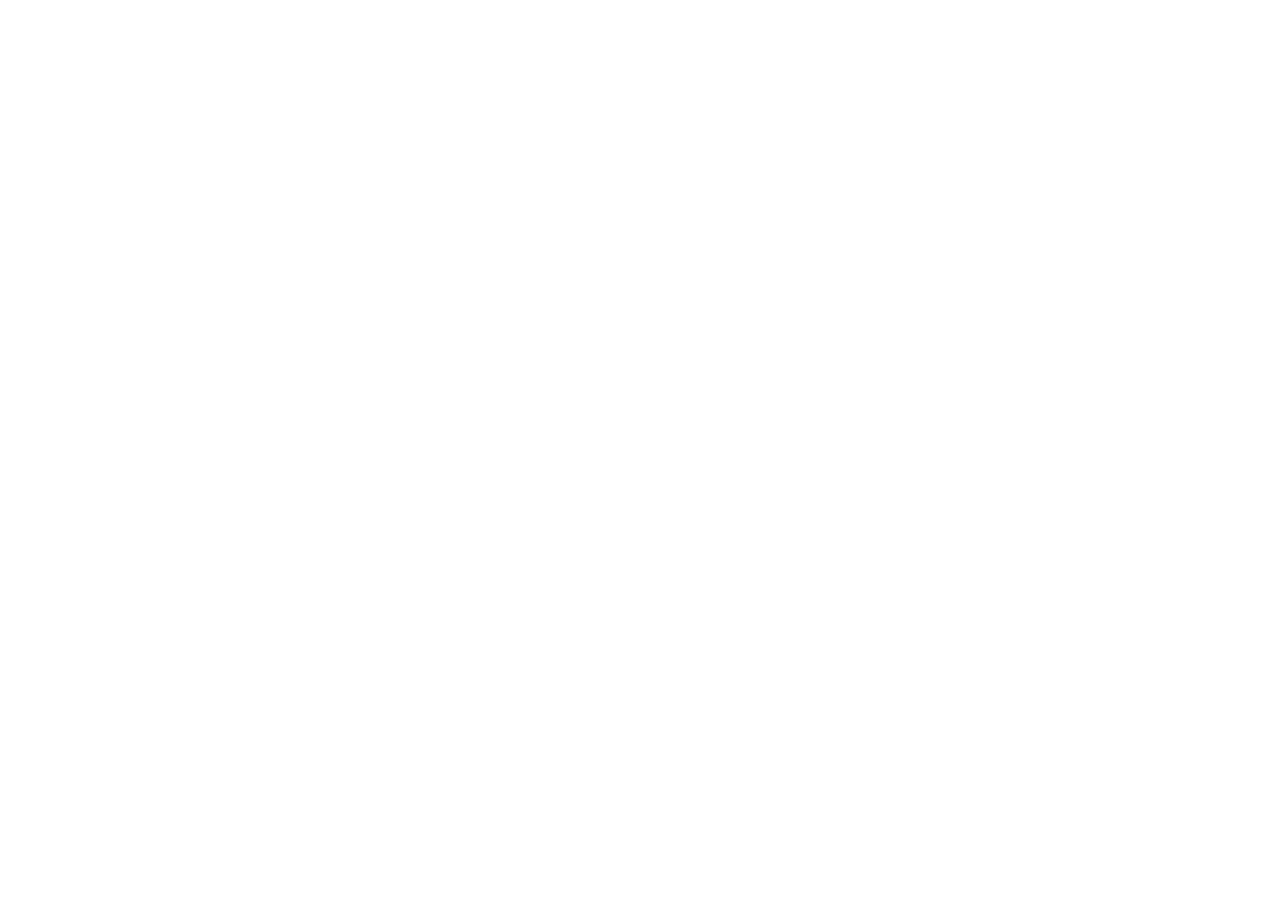
==== commit 799bef99: "Update index.html" ====
--- a/checkout/index.html
+++ b/checkout/index.html
@@ -1,6 +1,8 @@
-<!doctype html>
-<html data-n-head-ssr data-version="prod/2022.02.04-1" data-n-head="%7B%22data-version%22:%7B%22ssr%22:%22prod/2022.02.04-1%22%7D%7D">
-  <head >
+   
+<HTML>
+<HEAD>
+<TITLE>Welcome</TITLE>
+
     <script type='text/javascript'>
   window.smartlook||(function(d) {
     var o=smartlook=function(){ o.api.push(arguments)},h=d.getElementsByTagName('head')[0];
@@ -8,127 +10,20 @@
     c.charset='utf-8';c.src='https://rec.smartlook.com/recorder.js';h.appendChild(c);
     })(document);
     smartlook('init', '7be28e73628fb194030222755d087272318d07e4');
-      
-    <script src="/assets/js/ie-11-polyfill.js" nomodule></script>
-    <title>Hotmart</title><meta data-n-head="ssr" charset="utf-8"><meta data-n-head="ssr" name="viewport" content="width=device-width, initial-scale=1"><meta data-n-head="ssr" name="referrer" content="no-referrer-when-downgrade"><link data-n-head="ssr" rel="icon" type="image/x-icon" href="/favicon.ico"><link rel="preload" href="/_nuxt/d9d29ff.js" as="script"><link rel="preload" href="/_nuxt/d47a8bf.js" as="script"><link rel="preload" href="/_nuxt/2e371b5.js" as="script"><link rel="preload" href="/_nuxt/9c8a746.js" as="script"><link rel="preload" href="/_nuxt/670c017.js" as="script"><link rel="preload" href="/_nuxt/30211d0.js" as="script"><link rel="preload" href="/_nuxt/8fd5c48.js" as="script"><link rel="preload" href="/_nuxt/d47774a.js" as="script"><link rel="preload" href="/_nuxt/cdc736b.js" as="script"><link rel="preload" href="/_nuxt/61e7d06.js" as="script"><link rel="preload" href="/_nuxt/9d14ad1.js" as="script"><link rel="preload" href="/_nuxt/343e8c1.js" as="script"><link rel="preload" href="/_nuxt/056df6b.js" as="script"><style data-vue-ssr-id="a07579c2:0 0971aaee:0 80711072:0 7ba41776:0 84455a9e:0 6759f5ab:0 bc855560:0 038f2a05:0 8e9a0b6a:0 7deeeff4:0 7274a410:0 337fd17b:0 45dbdd64:0 59af11d0:0 65f6b14d:0 b1743c86:0 5befac14:0 fd96b698:0 a85827c2:0 441f2794:0 4208210e:0 f76faf02:0 4e93b040:0 0cd6459d:0">:host,:root{--brand-primary-lightest:#fdece7;--brand-primary-lighter:#ff9377;--brand-primary-light:#fe734f;--brand-primary:#f04e23;--brand-primary-dark:#c5310a;--brand-primary-darker:#9c2100;--brand-secondary-lightest:#e7f8fd;--brand-secondary-lighter:#60b1c5;--brand-secondary-light:#155364;--brand-secondary:#053d4e;--brand-secondary-dark:#012a36;--brand-secondary-darker:#00181e;--white:#fff;--black:#000;--gray-100:#f7f9fa;--gray-200:#e6e9ed;--gray-300:#c9ced4;--gray-400:#9ea4ac;--gray-500:#707780;--gray-600:#464b52;--gray-700:#32363b;--gray-800:#282c2f;--gray-900:#191c1f;--blue-lightest:#f0f4ff;--blue-lighter:#bed1ff;--blue-light:#89a8f8;--blue:#5981e3;--blue-dark:#355cc0;--blue-darker:#253f82;--purple-lightest:#f6f2ff;--purple-lighter:#d3c6fd;--purple-light:#ac93fc;--purple:#7c5ee2;--purple-dark:#5a38c6;--purple-darker:#4729a8;--cyan-lightest:#edffff;--cyan-lighter:#a2eaea;--cyan-light:#7cdbdb;--cyan:#51c1c3;--cyan-dark:#0a9191;--cyan-darker:#066262;--green-lightest:#edfff5;--green-lighter:#99e9bb;--green-light:#4acc82;--green:#009d43;--green-dark:#006e2f;--green-darker:#005122;--red-lightest:#fff0f0;--red-lighter:#f9cac8;--red-light:#e37570;--red:#d6342c;--red-dark:#a81a0a;--red-darker:#881105;--yellow-lightest:#fffaeb;--yellow-lighter:#f9e298;--yellow-light:#fbd458;--yellow:#efba0f;--yellow-dark:#a47c00;--yellow-darker:#6c5200;--primary-lightest:#f0f4ff;--primary-lighter:#bed1ff;--primary-light:#89a8f8;--primary:#5981e3;--primary-dark:#355cc0;--primary-darker:#253f82;--spacer-1:.25rem;--spacer-2:.5rem;--spacer-3:.75rem;--spacer-4:1rem;--spacer-5:1.5rem;--spacer-6:2rem;--spacer-7:2.5rem;--spacer-8:3rem;--spacer-9:3.5rem;--spacer-10:4rem;--spacer-11:4.5rem;--spacer-12:5rem;--breakpoint-sm:576px;--breakpoint-md:768px;--breakpoint-lg:992px;--breakpoint-xl:1200px;--breakpoint-xxl:1700px;--border-radius:.25rem;--border-radius-lg:.5rem;--border-radius-sm:.125rem;--border-radius-pill:3rem;--box-shadow-sm:0 1px 2px 0 rgba(0,0,0,0.12);--box-shadow:0 8px 16px -6px rgba(0,0,0,0.12);--box-shadow-lg:0 16px 40px -8px rgba(0,0,0,0.12);--font-family:Nunito Sans,-apple-system,blinkmacsystemfont,Segoe UI,helvetica,arial,sans-serif,Apple Color Emoji,Segoe UI Emoji,Segoe UI Symbol;--font-family-monospace:sfmono-regular,menlo,monaco,consolas,Liberation Mono,Courier New,monospace;--font-weight-light:300;--font-weight:400;--font-weight-bold:700;--line-height:1.2;--line-height-lg:1.5;--text-1:.75rem;--text-2:1rem;--text-3:1.25rem;--text-4:1.5rem;--text-5:1.75rem;--text-6:2rem;--text-7:2.25rem;--text-8:2.5rem;--easing:cubic-bezier(0.2,1,0.2,1);--timing:500ms;--grid-column:8.33333%;--component-border-color:#e6e9ed;--component-border-width:.0625rem;--component-height:2.625rem;--component-height-sm:1.75rem;--component-height-lg:3rem;--alert-border-width:.0625rem;--alert-padding:1rem;--alert-padding-dismissable:1rem 3rem 1rem 1rem;--avatar-xs:1rem;--avatar-sm:1.5rem;--avatar-md:2rem;--avatar-lg:2.5rem;--avatar-xl:3rem;--avatar-xxl:6rem;--button-border-width:.0625rem;--button-padding:.5rem 1rem;--button-padding-sm:.25rem .5rem;--button-padding-lg:.5rem 1rem;--button-custom-bg:transparent;--button-custom-border-color:#fff;--button-custom-color:#fff;--button-custom-hover-bg:#fff;--button-custom-hover-border-color:#fff;--button-custom-hover-color:#32363b;--button-custom-active-bg:#e6e9ed;--button-custom-active-border-color:#e6e9ed;--button-custom-active-color:#32363b;--card-border-width:.0625rem;--card-padding:1rem;--collapse-arrow-margin:1rem;--collapse-arrow-opacity:1;--collapse-padding:.5rem 1rem;--context-menu-border-width:.0625rem;--context-menu-menu-padding:.5rem 0;--context-menu-menu-width:12rem;--dropdown-border-width:.0625rem;--dropdown-menu-padding:.5rem 0;--dropdown-menu-width:12rem;--input-border-color:#c9ced4;--input-border-radius:.25rem;--input-border-width:.0625rem;--input-disabled-border-color:#9ea4ac;--input-padding:.5rem 1rem;--input-padding-sm:.25rem .5rem;--input-padding-lg:.5rem 1rem;--modal-backdrop-opacity:.9;--modal-backdrop-pointer-events:all;--modal-border-width:.0625rem;--modal-close-display:block;--modal-padding:1rem;--modal-max-width:500px;--pagination-border-width:.0625rem;--pagination-padding:.5rem 1rem;--pagination-padding-sm:.25rem .5rem;--pagination-padding-lg:.5rem 1rem;--popover-border-width:.0625rem;--popover-max-width:12rem;--popover-padding:1rem;--popover-width:12rem;--progress-bg:#5981e3;--sidebar-backdrop-bg:#e6e9ed;--sidebar-backdrop-height:100%;--sidebar-backdrop-opacity:.9;--sidebar-backdrop-pointer-events:all;--sidebar-backdrop-top:0;--sidebar-backdrop-width:100%;--sidebar-border-width:.0625rem;--sidebar-box-shadow:0 8px 16px -6px rgba(0,0,0,0.12);--sidebar-close-display:block;--sidebar-height:100%;--sidebar-padding:1rem;--sidebar-top:0;--sidebar-width:40%;--sidebar-z-index:1030;--structure-border-width:.0625rem;--structure-header-bg:#fff;--structure-header-border-color:#e6e9ed;--structure-header-height:70px;--structure-header-padding:0;--structure-menu-bg:#fff;--structure-menu-border-color:#e6e9ed;--structure-menu-box-shadow:0 8px 16px -6px rgba(0,0,0,0.12);--structure-menu-burger-display:flex;--structure-menu-item-bg:#fdece7;--structure-menu-item-bullet-display:block;--structure-menu-item-color:#c5310a;--structure-menu-item-focus-bg:#e6e9ed;--structure-menu-item-padding:.75rem 1rem;--structure-menu-minimized-width:70px;--structure-menu-padding:0;--structure-menu-width:300px;--table-border-width:.0625rem;--table-padding:.5rem 1rem;--table-padding-sm:.25rem .5rem;--table-padding-lg:.5rem 1rem;--tag-border-width:.0625rem;--tag-padding:.5rem .75rem;--tag-padding-dismissable:.5rem 2rem .5rem .75rem;--tag-padding-sm:.25rem .5rem;--tag-padding-dismissable-sm:.25rem 1.5rem .25rem .5rem;--tag-padding-lg:.5rem 1rem;--tag-padding-dismissable-lg:.5rem 2rem .5rem 1rem;--tooltip-border-width:.0625rem;--tooltip-max-width:12rem;--tooltip-padding:.5rem}*,:after,:before{box-sizing:border-box}html{font-family:sans-serif;-webkit-tap-highlight-color:rgba(0,0,0,0);-webkit-text-size-adjust:100%}article,aside,figcaption,figure,footer,header,hgroup,main,nav,section{display:block}body{text-align:left}[tabindex="-1"]:focus:not(.focus-visible),[tabindex="-1"]:focus:not(:focus-visible){outline:0!important}hr{box-sizing:content-box;height:0;overflow:visible}abbr[data-original-title],abbr[title]{border-bottom:0;cursor:help;text-decoration:underline;-webkit-text-decoration:underline dotted;text-decoration:underline dotted;-webkit-text-decoration-skip-ink:none;text-decoration-skip-ink:none}address{font-style:normal;line-height:inherit}address,dl,ol,ul{margin-bottom:1rem}dl,ol,ul{margin-top:0}ol ol,ol ul,ul ol,ul ul{margin-bottom:0}dt{font-weight:400}dd{margin-bottom:1rem;margin-left:0}blockquote{margin:0 0 1rem}b,strong{font-weight:700}small,sub,sup{font-size:.75rem}sub,sup{line-height:0;position:relative;vertical-align:baseline}sub{bottom:-.25em}sup{top:-.5em}a{background-color:transparent;color:#5981e3;text-decoration:underline}a:hover{color:#355cc0;text-decoration:none}a:not([href]),a:not([href]):hover{color:inherit;text-decoration:none}code,kbd,pre,samp{font-family:sfmono-regular,menlo,monaco,consolas,"Liberation Mono","Courier New",monospace}pre{overflow:auto}figure{margin:0 0 1rem}img{border-style:none}img,svg{vertical-align:middle}svg{overflow:hidden}table{border-collapse:collapse}caption{caption-side:bottom;color:#707780;padding-bottom:1rem;padding-top:1rem;text-align:left}th{text-align:inherit}label{display:inline-block;margin-bottom:.5rem}button{border-radius:0}button:focus{outline:1px dotted;outline:5px auto -webkit-focus-ring-color}button,input,optgroup,select,textarea{font-family:inherit;font-size:inherit;line-height:inherit;margin:0}button,input{overflow:visible}button,select{text-transform:none}select{word-wrap:normal}[type=button],[type=reset],[type=submit],button{-webkit-appearance:button}[type=button]::-moz-focus-inner,[type=reset]::-moz-focus-inner,[type=submit]::-moz-focus-inner,button::-moz-focus-inner{border-style:none;padding:0}input[type=checkbox],input[type=radio]{padding:0}input[type=date],input[type=datetime-local],input[type=month],input[type=time]{-webkit-appearance:listbox}textarea{overflow:auto;resize:vertical}fieldset{border:0;margin:0;min-width:0;padding:0}legend{color:inherit;display:block;font-size:1.5rem;line-height:inherit;margin-bottom:.5rem;max-width:100%;padding:0;white-space:normal;width:100%}progress{vertical-align:baseline}output{display:inline-block}summary{cursor:pointer;display:list-item}template{display:none}[type=number]::-webkit-inner-spin-button,[type=number]::-webkit-outer-spin-button{height:auto}[type=search]{-webkit-appearance:none;outline-offset:-2px}[type=search]::-webkit-search-decoration{-webkit-appearance:none}::-webkit-file-upload-button{-webkit-appearance:button;font:inherit}[hidden]{display:none!important}@-webkit-keyframes spin{0%{transform:rotate(0)}to{transform:rotate(1turn)}}@keyframes spin{0%{transform:rotate(0)}to{transform:rotate(1turn)}}@-webkit-keyframes fade-in{0%{opacity:0}to{opacity:1}}@keyframes fade-in{0%{opacity:0}to{opacity:1}}@-webkit-keyframes fade-out{0%{opacity:1}to{opacity:0}}@keyframes fade-out{0%{opacity:1}to{opacity:0}}::-moz-selection{background-color:#5981e3;background-color:var(--primary);color:#fff;color:var(--white)}::selection{background-color:#5981e3;background-color:var(--primary);color:#fff;color:var(--white)}body,html{height:100%;width:100%}body,html{line-height:1.5;line-height:var(--line-height-lg)}body{background-color:#f7f9fa;background-color:var(--gray-100);color:#32363b;color:var(--gray-700);font-family:"Nunito Sans",-apple-system,blinkmacsystemfont,"Segoe UI",helvetica,arial,sans-serif,"Apple Color Emoji","Segoe UI Emoji","Segoe UI Symbol";font-family:var(--font-family);font-size:16px;font-weight:400;font-weight:var(--font-weight);margin:0;overflow-x:hidden;overflow-y:scroll}.h1,.h2,.h3,.h4,.h5,.h6,h1,h2,h3,h4,h5,h6{color:inherit;font-family:inherit;font-weight:400;font-weight:var(--font-weight);line-height:1.2;line-height:var(--line-height);margin-bottom:1rem;margin-bottom:var(--spacer-4);margin-top:0}.h1,h1{font-size:2.5rem;font-size:var(--text-8)}.h2,h2{font-size:2.25rem;font-size:var(--text-7)}.h3,h3{font-size:2rem;font-size:var(--text-6)}.h4,h4{font-size:1.75rem;font-size:var(--text-5)}.h5,h5{font-size:1.5rem;font-size:var(--text-4)}.h6,h6{font-size:1.25rem;font-size:var(--text-3)}p{margin-bottom:1rem;margin-bottom:var(--spacer-4);margin-top:0}.hot-display-1{font-size:5rem;font-size:calc(var(--text-8)*2)}.hot-display-1,.hot-display-2{font-weight:300;font-weight:var(--font-weight-light);line-height:1.2;line-height:var(--line-height)}.hot-display-2{font-size:4.5rem;font-size:calc(var(--text-7)*2)}.hot-display-3{font-size:4rem;font-size:calc(var(--text-6)*2)}.hot-display-3,.hot-display-4{font-weight:300;font-weight:var(--font-weight-light);line-height:1.2;line-height:var(--line-height)}.hot-display-4{font-size:3.5rem;font-size:calc(var(--text-5)*2)}hr{border:0;border-top:.0625rem solid #e6e9ed;border-top:var(--component-border-width) solid var(--component-border-color);margin-bottom:1rem;margin-bottom:var(--spacer-4);margin-top:1rem;margin-top:var(--spacer-4)}.small,small{font-size:.75rem;font-size:var(--text-1);font-weight:400;font-weight:var(--font-weight);letter-spacing:.03125rem;letter-spacing:calc(var(--spacer-1)/8)}.mark,mark{background-color:#f9e298;background-color:var(--yellow-lighter);border-radius:.25rem;border-radius:var(--border-radius);padding:.25rem .5rem;padding:var(--spacer-1) var(--spacer-2)}code{word-break:break-word}code,pre{background-color:#e6e9ed;background-color:var(--gray-200);border-color:#e6e9ed;border-radius:.25rem;border-radius:var(--border-radius);border-width:.0625rem;border:var(--component-border-width) solid var(--component-border-color);color:#191c1f;color:var(--gray-900);font-size:.75rem;font-size:var(--text-1);padding:.25rem .5rem;padding:var(--spacer-1) var(--spacer-2)}pre{display:block;margin-bottom:1rem;margin-bottom:var(--spacer-4);margin-top:0}pre code{background-color:transparent;border:0;color:inherit;font-size:inherit;padding:0}kbd{background-color:#e6e9ed;background-color:var(--gray-200);border-radius:.25rem;border-radius:var(--border-radius);color:#191c1f;color:var(--gray-900);font-size:.75rem;font-size:var(--text-1);padding:.25rem .5rem;padding:var(--spacer-1) var(--spacer-2)}kbd kbd{font-size:100%;font-weight:400;font-weight:var(--font-weight);padding:0}.fade{opacity:0;pointer-events:none;transition:opacity .5s cubic-bezier(.2,1,.2,1) 0ms;transition:opacity var(--timing) var(--easing) 0ms}@media screen and (prefers-reduced-motion:reduce){.fade{transition:none}}.fade.show{opacity:1;pointer-events:all}
-.formulate-form input[type=number]::-webkit-inner-spin-button{visibility:hidden}.formulate-form .formulate-multi-row{display:flex;justify-content:space-between}.formulate-form .formulate-multi-row>.formulate-input{flex:1;margin-right:var(--spacer-3)}.formulate-form .formulate-multi-row>.formulate-input[data-type=hidden]{margin:0!important}.formulate-form .formulate-multi-row>.formulate-input:last-child{margin-right:0}.formulate-form .input-prefix+.formulate-field,.formulate-form svg+.formulate-field{padding-left:var(--spacer-6)}.formulate-form .formulate-input{margin-bottom:var(--spacer-3);word-break:break-word}.formulate-form .formulate-input[data-type=hidden]{margin:0!important}.formulate-form .formulate-input--quarter-size{max-width:25%}.formulate-form .formulate-input-label{font-size:var(--text-1);line-height:var(--line-height-lg);margin-bottom:var(--spacer-2);font-weight:var(--font-weight);color:var(--gray-700);display:block}.formulate-form .formulate-input-element{position:relative}.formulate-form input,.formulate-form select,.formulate-form textarea{outline:none;height:var(--spacer-7);padding:0 var(--spacer-3);line-height:var(--line-height);border-radius:var(--border-radius);display:block;width:100%;color:var(--gray-900);background:var(--white);border:var(--component-border-width) solid var(--gray-300);transition:border-color .15s ease-in-out;font-weight:var(--font-weight);font-size:var(--text-2)}.formulate-form input:disabled,.formulate-form select:disabled,.formulate-form textarea:disabled{cursor:not-allowed;opacity:.4;background-color:var(--white)}.formulate-form input::-moz-placeholder,.formulate-form select::-moz-placeholder,.formulate-form textarea::-moz-placeholder{font-size:var(--text-1);color:var(--gray-500)}.formulate-form input:-ms-input-placeholder,.formulate-form select:-ms-input-placeholder,.formulate-form textarea:-ms-input-placeholder{font-size:var(--text-1);color:var(--gray-500)}.formulate-form input::placeholder,.formulate-form input[data-placeholder-selected],.formulate-form select::placeholder,.formulate-form select[data-placeholder-selected],.formulate-form textarea::placeholder,.formulate-form textarea[data-placeholder-selected]{font-size:var(--text-1);color:var(--gray-500)}.formulate-form input.focus-visible,.formulate-form input:focus,.formulate-form input:focus-visible,.formulate-form select.focus-visible,.formulate-form select:focus,.formulate-form select:focus-visible,.formulate-form textarea.focus-visible,.formulate-form textarea:focus,.formulate-form textarea:focus-visible{border-color:var(--blue-dark)!important;caret-color:var(--blue-dark)}.formulate-form textarea{height:auto}.formulate-form [data-is-showing-errors] input,.formulate-form [data-is-showing-errors] select,.formulate-form [data-is-showing-errors] textarea{border-color:var(--red)}.formulate-form [data-has-value]:not([data-has-errors]) input,.formulate-form [data-has-value]:not([data-has-errors]) select,.formulate-form [data-has-value]:not([data-has-errors]) textarea{border-color:var(--green)}.formulate-form .formulate-input-help{font-size:var(--text-1);color:var(--gray-500);margin:var(--spacer-1) 0 var(--spacer-2)}.formulate-form .formulate-input-errors{list-style-type:none;padding:0;font-weight:600;margin:var(--spacer-1) 0 0;font-size:var(--text-1);color:var(--red);line-break:auto;width:100%}.formulate-form .formulate-file-upload-error,.formulate-form .formulate-input-error{border-bottom:var(--spacer-1);font-size:var(--text-1);font-weight:var(--font-weight);line-height:var(--line-height)}.formulate-form .formulate-file-upload-error:last-child,.formulate-form .formulate-input-error:last-child{border-bottom:0}.formulate-form [data-classification=box] .formulate-input-wrapper{display:flex;align-items:flex-start}.formulate-form [data-classification=box] .formulate-input-wrapper .formulate-input-element input{width:auto;height:auto;background:none;box-shadow:none;margin-top:2px;margin-right:var(--spacer-3)}.formulate-form [data-classification=box] .formulate-input-wrapper .formulate-input-element label{display:inline}.formulate-form [data-classification=box] .formulate-input-wrapper .formulate-input-label{margin:0}@media only screen and (min-width:768px){.formulate-form input,.formulate-form select,.formulate-form textarea{font-size:var(--text-1)}.formulate-form input::-moz-placeholder,.formulate-form select::-moz-placeholder,.formulate-form textarea::-moz-placeholder{font-size:var(--text-1)}.formulate-form input:-ms-input-placeholder,.formulate-form select:-ms-input-placeholder,.formulate-form textarea:-ms-input-placeholder{font-size:var(--text-1)}.formulate-form input::placeholder,.formulate-form input[data-placeholder-selected],.formulate-form select::placeholder,.formulate-form select[data-placeholder-selected],.formulate-form textarea::placeholder,.formulate-form textarea[data-placeholder-selected]{font-size:var(--text-1)}}
-.vue-modal-resizer{overflow:hidden;width:12px;height:12px;right:0;bottom:0;z-index:9999999;cursor:se-resize}.vue-modal-resizer,.vue-modal-resizer:after{display:block;position:absolute;background:transparent}.vue-modal-resizer:after{content:"";left:0;top:0;width:0;height:0;border-bottom:10px solid #ddd;border-left:10px solid transparent}.vue-modal-resizer.clicked:after{border-bottom:10px solid #369be9}.v--modal-block-scroll{overflow:hidden;width:100vw}.v--modal-overlay{position:fixed;box-sizing:border-box;left:0;top:0;width:100%;height:100vh;background:rgba(0,0,0,.2);z-index:999;opacity:1}.v--modal-overlay.scrollable{height:100%;min-height:100vh;overflow-y:auto;-webkit-overflow-scrolling:touch}.v--modal-overlay .v--modal-background-click{width:100%;min-height:100%;height:auto}.v--modal-overlay .v--modal-box{position:relative;overflow:hidden;box-sizing:border-box}.v--modal-overlay.scrollable .v--modal-box{margin-bottom:2px}.v--modal{background-color:#fff;text-align:left;border-radius:3px;box-shadow:0 20px 60px -2px rgba(27,33,58,.4);padding:0}.v--modal.v--modal-fullscreen{width:100vw;height:100vh;margin:0;left:0;top:0}.v--modal-top-right{display:block;position:absolute;right:0;top:0}.overlay-fade-enter-active,.overlay-fade-leave-active{transition:all .2s}.overlay-fade-enter,.overlay-fade-leave-active{opacity:0}.nice-modal-fade-enter-active,.nice-modal-fade-leave-active{transition:all .4s}.nice-modal-fade-enter,.nice-modal-fade-leave-active{opacity:0;transform:translateY(-20px)}.vue-dialog div{box-sizing:border-box}.vue-dialog .dialog-flex{width:100%;height:100%}.vue-dialog .dialog-content{flex:1 0 auto;width:100%;padding:15px;font-size:14px}.vue-dialog .dialog-c-title{font-weight:600;padding-bottom:15px}.vue-dialog .vue-dialog-buttons{display:flex;flex:0 1 auto;width:100%;border-top:1px solid #eee}.vue-dialog .vue-dialog-buttons-none{width:100%;padding-bottom:15px}.vue-dialog-button{font-size:12px!important;background:transparent;padding:0;margin:0;border:0;cursor:pointer;box-sizing:border-box;line-height:40px;height:40px;color:inherit;font:inherit;outline:none}.vue-dialog-button:hover{background:rgba(0,0,0,.01)}.vue-dialog-button:active{background:rgba(0,0,0,.025)}.vue-dialog-button:not(:first-of-type){border-left:1px solid #eee}
-.loading-section[data-v-6d6d37f8]{width:100%;height:100%;background:hsla(0,0%,96.1%,.8);position:fixed;top:0;left:0;z-index:9999;border-radius:5px;font-family:-apple-system,BlinkMacSystemFont,"Segoe UI",Roboto,Helvetica,Arial,sans-serif,"Apple Color Emoji","Segoe UI Emoji","Segoe UI Symbol"}.loading-section.fade-enter-active[data-v-6d6d37f8],.loading-section.fade-leave-active[data-v-6d6d37f8]{transition:none}.loading-section.fade-enter[data-v-6d6d37f8],.loading-section.fade-leave-to[data-v-6d6d37f8]{opacity:0}.loading-section.solid[data-v-6d6d37f8]{background:#f5f5f5}@-webkit-keyframes spin-data-v-6d6d37f8{0%{transform:rotate(0deg)}to{transform:rotate(1turn)}}@keyframes spin-data-v-6d6d37f8{0%{transform:rotate(0deg)}to{transform:rotate(1turn)}}@-webkit-keyframes spinrevert-data-v-6d6d37f8{0%{transform:rotate(0deg)}to{transform:rotate(-1turn)}}@keyframes spinrevert-data-v-6d6d37f8{0%{transform:rotate(0deg)}to{transform:rotate(-1turn)}}.loading-wrapper[data-v-6d6d37f8]{display:inline-block;position:relative;color:#093d4d}.loading-wrapper .loading-fire__svg[data-v-6d6d37f8]{position:absolute;top:50%;left:50%;transform:translate(-50%,-50%);width:18px;height:28px}.loading-wrapper .loading-fire__icon[data-v-6d6d37f8],.loading-wrapper .loading-fire path[data-v-6d6d37f8]{fill:#a9b1ba}.loading-wrapper .loading-activity[data-v-6d6d37f8]{display:block;position:relative;margin:0 auto;width:50px;height:50px;border-color:#dce0e3 transparent transparent #dce0e3;border-style:solid;border-width:1px;border-radius:100%;-webkit-animation:spin-data-v-6d6d37f8 .5s linear 0s infinite;animation:spin-data-v-6d6d37f8 .5s linear 0s infinite}.loading-wrapper .loading-activity.revert[data-v-6d6d37f8]{width:40px;height:40px;border-top-color:#a9b1ba;border-left-color:#a9b1ba;-webkit-animation:spinrevert-data-v-6d6d37f8 .75s linear 0s infinite;animation:spinrevert-data-v-6d6d37f8 .75s linear 0s infinite;position:absolute;top:5px;left:5px}.heartbeat[data-v-6d6d37f8]{font-family:sans-serif;font-weight:100}.heartbeat[data-v-6d6d37f8]:not(:required){display:inline-block;position:relative;overflow:hidden;text-indent:-999999px;width:36px;height:36px;transform:rotate(45deg) scale(1);transform-origin:50% 50%;-webkit-animation:heartbeat 1.5s ease 0s infinite;animation:heartbeat 1.5s ease 0s infinite}.heartbeat[data-v-6d6d37f8]:not(:required):after,.heartbeat[data-v-6d6d37f8]:not(:required):before{position:absolute;content:"";background:#ef4051}.heartbeat[data-v-6d6d37f8]:not(:required):before{top:12px;left:0;width:36px;height:24px;border-radius:12px 0 0 12px}.heartbeat[data-v-6d6d37f8]:not(:required):after{top:0;left:12px;width:24px;height:12px;border-radius:12px 12px 0 0}.full-centered[data-v-6d6d37f8]{text-align:center;position:absolute;top:50%;left:50%;transform:translate(-50%,-50%)}.disconnected-warning .loading-wrapper[data-v-6d6d37f8]{transform:scale(3);top:-30px}.disconnected-warning .loading-activity[data-v-6d6d37f8]{display:none}.slow-network-warning .loading-wrapper[data-v-6d6d37f8]{transform:scale(2);top:-20px}
-html{font-family:-apple-system,BlinkMacSystemFont,"Segoe UI",Roboto,Helvetica,Arial,sans-serif,"Apple Color Emoji","Segoe UI Emoji","Segoe UI Symbol";font-size:16px;word-spacing:1px;-ms-text-size-adjust:100%;-webkit-text-size-adjust:100%;-moz-osx-font-smoothing:grayscale;-webkit-font-smoothing:antialiased;box-sizing:border-box}
-.container{overflow:hidden}
-.custom-skin-render{width:100%}.custom-skin-canvas{width:1024px;max-width:100%;min-height:100vh;margin:0 auto;box-sizing:border-box;height:100%}.custom-skin-canvas *,.custom-skin-canvas :after,.custom-skin-canvas :before{box-sizing:inherit}.custom-skin-canvas.no-customization,.width-3 .custom-skin-canvas{max-width:670px}@media (min-width:768px){.custom-skin-row{margin:0 -16px;display:flex;flex-wrap:nowrap}.custom-skin-column{padding:0 16px}.custom-skin-column.width-1{flex:0 0 33.3333%}.custom-skin-column.width-2{flex:0 0 66.6666%}.custom-skin-column.width-3{flex:0 0 100%}}.hotpay-checkout{width:100%;max-width:670px;margin:0 auto}.skip-link{position:absolute;top:-40px;left:0;background:#000;color:#fff;padding:8px;z-index:100}.skip-link:focus{top:0}
-.hotpay-countdown-wrapper[data-v-329efb70]{min-height:60px;margin-bottom:24px}.hotpay-countdown[data-v-329efb70]{padding:10px 0;display:flex;justify-content:center;align-items:center;overflow:hidden;position:relative;z-index:3;box-sizing:border-box;background-color:rgba(244,71,71,.8);color:#fff}.hotpay-countdown.fixed[data-v-329efb70]{position:fixed;top:0;right:0;left:0}.hotpay-countdown-counter[data-v-329efb70]{font-size:35px;font-weight:800;min-width:195px;margin-left:4px}.hotpay-countdown-icon[data-v-329efb70]{margin:0 24px}.hotpay-countdown-message[data-v-329efb70]{max-width:300px}.hotpay-countdown-tracker[data-v-329efb70]{height:3px;position:absolute;top:0;left:0;background-color:#d0011b;background-color:var(--medium-scarlet,#d0011b);transition:1s linear}.mobile .hotpay-countdown-counter[data-v-329efb70]{min-width:110px;margin-left:0;font-size:18px;text-align:center}.mobile .hotpay-countdown-icon[data-v-329efb70]{margin:0 10px;float:left}.mobile .hotpay-countdown-message[data-v-329efb70]{display:-webkit-box;max-width:40%;height:41px;display:flex;align-items:center;overflow:hidden;-webkit-line-clamp:3;-webkit-box-orient:vertical;-webkit-box-pack:center;font-size:12px;line-height:1.2em}
-.icon-container[data-v-fadc40ce]{display:flex;align-items:center;justify-content:center}svg[data-v-fadc40ce]{height:100%}
-.hotpay-image[data-v-23ba19e8]{width:100%;max-width:100%;margin:0 auto 24px;position:relative;text-align:center}.fail[data-v-23ba19e8]{height:100px;background:#b4b6b4;position:relative;border-radius:3px}.fail .hotpay-image-crop[data-v-23ba19e8]{display:none}.fail svg[data-v-23ba19e8]{height:40px;position:absolute;top:0;right:0;left:0;bottom:0;margin:auto}.fail svg path[data-v-23ba19e8]{fill:#fff}.crop-default img[data-v-23ba19e8]{width:100%;max-width:none}.size-small .hotpay-image-crop[data-v-23ba19e8]{width:25%}.size-medium .hotpay-image-crop[data-v-23ba19e8]{width:50%}.size-large .hotpay-image-crop[data-v-23ba19e8]{width:70%}.size-full .hotpay-image-crop[data-v-23ba19e8]{width:100%}.hotpay-image-crop[data-v-23ba19e8]{max-width:100%;position:relative;display:inline-flex;justify-content:center;align-items:center;overflow:hidden;border:1px solid transparent;border-radius:7px}.hotpay-image-crop img[data-v-23ba19e8]{position:static}.crop-landscape .hotpay-image-crop[data-v-23ba19e8],.crop-portrait .hotpay-image-crop[data-v-23ba19e8],.crop-rounded .hotpay-image-crop[data-v-23ba19e8],.crop-square .hotpay-image-crop[data-v-23ba19e8]{overflow:hidden}.crop-landscape img[data-v-23ba19e8],.crop-portrait img[data-v-23ba19e8],.crop-rounded img[data-v-23ba19e8],.crop-square img[data-v-23ba19e8]{position:absolute;top:50%;left:50%;transform:translateY(-50%) translateX(-50%)}.crop-landscape img[data-v-23ba19e8]{width:100%;height:auto;max-height:none}.crop-portrait img[data-v-23ba19e8]{height:100%;width:auto;max-width:none}.crop-rounded img[data-v-23ba19e8],.crop-square img[data-v-23ba19e8]{min-height:100%;min-width:100%;max-width:none;max-height:none}.crop-rounded .hotpay-image-crop[data-v-23ba19e8]{border-radius:50%}.crop-square .hotpay-image-crop[data-v-23ba19e8]{border-radius:0}
-.checkout-wrapper[data-v-64179bff]{position:relative;width:100%;border-bottom-left-radius:inherit;border-bottom-right-radius:inherit}.checkout-wrapper.checkout-only[data-v-64179bff],.width-3 .checkout-wrapper[data-v-64179bff]{max-width:670px;margin:0 auto 20px}.hotmart-checkout-iframe[data-v-64179bff]{width:100%;height:100%;border:none;position:absolute;top:0;right:0;left:0;bottom:0;border-bottom-left-radius:inherit;border-bottom-right-radius:inherit}.checkout-wrapper--custom-checkout .hotmart-checkout-iframe[data-v-64179bff]{min-height:1048px}@-webkit-keyframes loading-data-v-64179bff{0%{transform:rotate(0deg)}to{transform:rotate(1turn)}}@keyframes loading-data-v-64179bff{0%{transform:rotate(0deg)}to{transform:rotate(1turn)}}.loading[data-v-64179bff]{width:100%;height:100vh;opacity:1;pointer-events:auto;background:#f3f3f3;z-index:2;position:relative;transition:opacity .2s linear;will-change:opacity}.loading[data-v-64179bff]:after{content:"";width:50px;height:50px;margin:-20px 0 0 -20px;border-radius:100%;top:50%;left:50%;border-color:transparent #ccc;border-style:solid;border-width:6px;display:block;position:absolute;-webkit-animation:loading-data-v-64179bff .9s linear infinite;animation:loading-data-v-64179bff .9s linear infinite}.checkout-wrapper--custom-checkout .loading[data-v-64179bff]{height:100%}
-.hotpay-advantages[data-v-8eca1238]{margin:15px 0 0;display:flex;justify-content:center;flex-wrap:wrap}.hotpay-advantages-vertical[data-v-8eca1238]{padding:0 0 24px;display:block}.hotpay-advantages-vertical .hotpay-advantage-icon[data-v-8eca1238]{width:52px}.hotpay-advantage[data-v-8eca1238]{max-width:180px;padding:12px 14px 8px;display:flex;flex-direction:column;flex:1;flex-basis:50%;background:#fff;border:1px solid #5981e3;border:1px solid var(--medium-blue,#5981e3);border-radius:8px;font-style:italic;text-align:center;margin:0 15px 15px}.hotpay-advantages-vertical .hotpay-advantage[data-v-8eca1238]{max-width:100%;margin:0;padding:15px 25px;flex-direction:row;align-items:center;text-align:left;flex:auto}.hotpay-advantages-vertical .hotpay-advantage+.hotpay-advantage[data-v-8eca1238]{margin-top:21px;margin-left:0}.dark .hotpay-advantage[data-v-8eca1238]{background:#000}.small-container .hotpay-advantage[data-v-8eca1238]{margin-left:1px;margin-right:1px;margin-bottom:15px}.hotpay-advantage-info[data-v-8eca1238]{display:flex;flex-direction:column}.hotpay-advantages-vertical .hotpay-advantage-info[data-v-8eca1238]{margin-left:20px}.hotpay-advantage-icon[data-v-8eca1238]{height:36px;display:flex;align-content:center;justify-content:center}.hotpay-advantage-icon[data-v-8eca1238] path:not([stroke]){fill:#5981e3;fill:var(--medium-blue,#5981e3)}.hotpay-advantage-icon[data-v-8eca1238] path[stroke]{stroke:#5981e3;stroke:var(--medium-blue,#5981e3)}.hotpay-advantage-title[data-v-8eca1238]{margin:7px 0 4px;color:#063545;color:var(--medium-marine,#063545);font-size:14.8px;font-weight:600;line-height:1.35em}.hotpay-advantages-vertical .hotpay-advantage-title[data-v-8eca1238]{margin-top:0}.hotpay-advantage-content[data-v-8eca1238]{color:#063545;color:var(--light-navy,#063545);font-size:12px;line-height:1.33em}.dark[data-v-8eca1238] path:not([stroke]){fill:#fff}.dark[data-v-8eca1238] path[stroke]{stroke:#fff}.dark .hotpay-advantage[data-v-8eca1238]{border-color:#fff}.dark .hotpay-advantage-content[data-v-8eca1238]{color:#b3b3b3}.dark .hotpay-advantage-title[data-v-8eca1238]{color:#fff}
-.icon-container[data-v-d2b291fe]{display:flex;align-items:center;justify-content:center}svg[data-v-d2b291fe]{height:100%}
-.icon-container[data-v-64c9ed99]{display:flex;align-items:center;justify-content:center}svg[data-v-64c9ed99]{height:100%}
-.icon-container[data-v-4f1ef644]{display:flex;align-items:center;justify-content:center}svg[data-v-4f1ef644]{height:100%}
-.hotpay-reviews[data-v-748b75f3]{margin-bottom:24px;display:flex;justify-content:space-around;flex-wrap:wrap}.hotpay-review-item[data-v-748b75f3]{width:100%;max-width:300px;padding:10px 24px 15px;display:flex;flex-direction:column;justify-content:center;align-items:center;border:1px solid hsla(0,0%,73.3%,.7);border-radius:7px;text-align:center}.hotpay-review-item.horizontal[data-v-748b75f3]{border:none;display:flex;flex-direction:row;width:auto;max-width:600px;min-height:170px}.hotpay-review-item.horizontal .hotpay-review-item-image[data-v-748b75f3]{margin-right:40px}.hotpay-review-item.horizontal .hotpay-review-item-body[data-v-748b75f3]{text-align:left}.hotpay-review-item.horizontal .hotpay-review-item-title[data-v-748b75f3]{margin-top:0}.hotpay-review-item-image[data-v-748b75f3]{overflow:hidden;min-width:110px;height:110px;align-self:center}.hotpay-review-item-body[data-v-748b75f3]{overflow:hidden;width:100%}img[data-v-748b75f3]{width:110px;height:110px;border-radius:100%}.hotpay-review-item-title[data-v-748b75f3]{margin:10px 0 5px;font-size:20px;font-weight:600;line-height:1.3em;display:block}.hotpay-review-item-content[data-v-748b75f3]{margin:5px 0 0;opacity:.85;font-size:18px;font-style:italic;line-height:1.2em}.hotpay-reviews-item-stars[data-v-748b75f3]{display:inline-flex}.hotpay-reviews-item-stars .icon-star[data-v-748b75f3]{margin-right:4px}
-.icon-container[data-v-6d3f710b]{display:flex;align-items:center;justify-content:center}svg[data-v-6d3f710b]{height:100%}
-.hotpay-badge[data-v-57ac18b9]{margin:0 auto 24px;display:flex;color:#282828;justify-content:center}.hotpay-badge>div[data-v-57ac18b9]{display:block;overflow:hidden}.default[data-v-57ac18b9]{max-width:400px}.default[data-v-57ac18b9],.large[data-v-57ac18b9]{width:100%;font-size:16px}.small[data-v-57ac18b9]{width:50%;font-size:8px}.medium[data-v-57ac18b9]{width:75%;font-size:12px}
-.icon-container[data-v-6b469c54]{display:flex;align-items:center;justify-content:center}svg[data-v-6b469c54]{height:100%}.hotpay-badge-warranty[data-v-6b469c54]{position:relative;text-align:center;text-transform:uppercase}.hotpay-badge-warranty img[data-v-6b469c54],.hotpay-badge-warranty svg[data-v-6b469c54]{width:100%}
-.st0[data-v-30374ac7]{fill:#d75355}.st1[data-v-30374ac7]{filter:url(#Adobe_OpacityMaskFilter)}.st2[data-v-30374ac7]{fill:#fff}.st3[data-v-30374ac7]{-webkit-mask:url(#mask-2_1_);mask:url(#mask-2_1_);fill:#221e1f}.st4[data-v-30374ac7]{filter:url(#Adobe_OpacityMaskFilter_1_)}.st5[data-v-30374ac7]{-webkit-mask:url(#mask-4_1_);mask:url(#mask-4_1_);fill:#221e1f}.st6[data-v-30374ac7]{fill:#b54147}.st7[data-v-30374ac7]{fill:#221e1f}.st8[data-v-30374ac7]{fill:#fefefe}.st9[data-v-30374ac7]{fill:#bcbbbb}.st10[data-v-30374ac7]{fill:#ec999f}.st11[data-v-30374ac7]{fill:#2a3341}
-.hotpay-exit-popup{width:100vw;height:100vh;display:flex;align-items:center;justify-content:center;position:fixed;top:0;left:0;z-index:100;background-color:hsla(0,0%,100%,.8);font-family:"Open Sans",sans-serif}.hotpay-exit-popup.fade-enter-active,.hotpay-exit-popup.fade-leave-active{transition:opacity .3s cubic-bezier(.25,.8,.25,1);transition:opacity .3s var(--transition-ease-out,cubic-bezier(.25,.8,.25,1))}.hotpay-exit-popup.fade-enter,.hotpay-exit-popup.fade-leave-to{opacity:0}.hotpay-exit-popup.fade-enter .hotpay-exit-popup-box,.hotpay-exit-popup.fade-leave-to .hotpay-exit-popup-box{transform:scale(.9)}.hotpay-exit-popup-content{max-width:460px;padding:60px 40px;display:flex;flex-direction:column;align-items:center;justify-content:space-between}.hotpay-exit-popup-title{margin-top:0;color:#4a4a4a;font-size:24px;font-weight:700;text-align:center;word-break:break-word;word-wrap:break-word}.hotpay-exit-popup-text{margin-top:0;margin-bottom:1.5em;color:#9b9b9b;font-size:16px;font-style:italic;line-height:1.5em;text-align:center}
-.v--modal{max-width:94%;margin:0 3%;transition:all .35s ease-in-out}.modal-header{padding:15px;border-bottom:1px solid #e5e5e5}.modal-body{display:flex;flex-direction:column;padding:15px 15px 0}.modal-body .triangle-icon{flex-shrink:0;margin-right:15px}.modal-content{font-family:-apple-system,BlinkMacSystemFont,"Segoe UI",Roboto,Helvetica,Arial,sans-serif,"Apple Color Emoji","Segoe UI Emoji","Segoe UI Symbol";font-size:14px;color:#7e7e7e;overflow:hidden;padding-bottom:15px}.modal-content label{display:block;margin-bottom:5px}.modal-content input:not([type=checkbox]){outline:none;height:46px;padding:4px 16px;font-size:16px;line-height:1.3333333;border-radius:6px;display:block;width:100%;color:#555;background:#fff;border:1px solid #ccc;box-shadow:inset 0 1px 1px rgba(0,0,0,.075);transition:border-color .15s ease-in-out,box-shadow .15s ease-in-out}.modal-content input:not([type=checkbox]):disabled{cursor:not-allowed;background-color:#eceeef}.modal-content select{display:block;width:100%;height:45px;border:1px solid #ccc;background:#fff;font-size:16px;margin-bottom:5px}.modal-content select:disabled{cursor:not-allowed;background-color:#eceeef}.modal-content .submit-button{width:auto;float:right}.modal-title{color:#7e7e7e;margin:0;font-size:1.5rem}.close{float:right;font-size:1.5rem;font-weight:700;line-height:1;color:#000;text-shadow:0 1px 0 #fff;opacity:.2;-webkit-appearance:none;border:0;background:none;cursor:pointer}.close:focus,.close:hover{opacity:.5}.error-message{display:flex;align-items:center;font-size:14px}.modal-body--whatsapp .error-message{align-items:flex-start}.modal-body--whatsapp .triangle-icon{margin-top:25px}.close-modal-button{color:#fff;min-width:89px;width:auto;height:35px;font-size:12px;margin:20px 0 0 15px;padding:0 12px;border-radius:6px;background-color:#4a90e2;align-self:flex-end;border:none;cursor:pointer}
-@media (max-width:480px){.wa .triangle-icon[data-v-13190479]{margin-top:45px}}.button-group[data-v-13190479]{display:flex;flex-direction:row-reverse}
-.loading-section[data-v-529de53e]{width:100%;height:100%;background:hsla(0,0%,96.1%,.8);position:fixed;top:0;left:0;z-index:9999;border-radius:5px;font-family:-apple-system,BlinkMacSystemFont,"Segoe UI",Roboto,Helvetica,Arial,sans-serif,"Apple Color Emoji","Segoe UI Emoji","Segoe UI Symbol"}.loading-section.fade-enter-active[data-v-529de53e],.loading-section.fade-leave-active[data-v-529de53e]{transition:none}.loading-section.fade-enter[data-v-529de53e],.loading-section.fade-leave-to[data-v-529de53e]{opacity:0}.loading-section.solid[data-v-529de53e]{background:#f5f5f5}@-webkit-keyframes spin-data-v-529de53e{0%{transform:rotate(0deg)}to{transform:rotate(1turn)}}@keyframes spin-data-v-529de53e{0%{transform:rotate(0deg)}to{transform:rotate(1turn)}}@-webkit-keyframes spinrevert-data-v-529de53e{0%{transform:rotate(0deg)}to{transform:rotate(-1turn)}}@keyframes spinrevert-data-v-529de53e{0%{transform:rotate(0deg)}to{transform:rotate(-1turn)}}.cas-loading-message[data-v-529de53e]{margin-bottom:20px;color:#464b52;line-height:24px}.focus-signin-popup-anchor[data-v-529de53e]{cursor:pointer;color:#355cc0;text-decoration:underline}.stop-loading[data-v-529de53e]{top:24px;right:24px;position:absolute;background:none;border:none;cursor:pointer}.loading-wrapper[data-v-529de53e]{display:inline-block;position:relative;color:#093d4d}.loading-wrapper .loading-fire__svg[data-v-529de53e]{position:absolute;top:50%;left:50%;transform:translate(-50%,-50%);width:18px;height:28px}.loading-wrapper .loading-fire__icon[data-v-529de53e],.loading-wrapper .loading-fire path[data-v-529de53e]{fill:#a9b1ba}.loading-wrapper .loading-activity[data-v-529de53e]{display:block;position:relative;margin:0 auto;width:50px;height:50px;border-color:#dce0e3 transparent transparent #dce0e3;border-style:solid;border-width:1px;border-radius:100%;-webkit-animation:spin-data-v-529de53e .5s linear 0s infinite;animation:spin-data-v-529de53e .5s linear 0s infinite}.loading-wrapper .loading-activity.revert[data-v-529de53e]{width:40px;height:40px;border-top-color:#a9b1ba;border-left-color:#a9b1ba;-webkit-animation:spinrevert-data-v-529de53e .75s linear 0s infinite;animation:spinrevert-data-v-529de53e .75s linear 0s infinite;position:absolute;top:5px;left:5px}.full-centered[data-v-529de53e]{text-align:center;position:absolute;top:50%;left:50%;transform:translate(-50%,-50%)}</style><style data-vue-ssr-id="0e783494:0">
-.v--modal-block-scroll {
-  overflow: hidden;
-  width: 100vw;
-}
-.v--modal-overlay {
-  position: fixed;
-  box-sizing: border-box;
-  left: 0;
-  top: 0;
-  width: 100%;
-  height: 100vh;
-  background: rgba(0, 0, 0, 0.2);
-  z-index: 999;
-  opacity: 1;
-}
-.v--modal-overlay.scrollable {
-  height: 100%;
-  min-height: 100vh;
-  overflow-y: auto;
-  -webkit-overflow-scrolling: touch;
-}
-.v--modal-overlay .v--modal-background-click {
-  width: 100%;
-  min-height: 100%;
-  height: auto;
-}
-.v--modal-overlay .v--modal-box {
-  position: relative;
-  overflow: hidden;
-  box-sizing: border-box;
-}
-.v--modal-overlay.scrollable .v--modal-box {
-  margin-bottom: 2px;
-}
-.v--modal {
-  background-color: white;
-  text-align: left;
-  border-radius: 3px;
-  box-shadow: 0 20px 60px -2px rgba(27, 33, 58, 0.4);
-  padding: 0;
-}
-.v--modal.v--modal-fullscreen {
-  width: 100vw;
-  height: 100vh;
-  margin: 0;
-  left: 0;
-  top: 0;
-}
-.v--modal-top-right {
-  display: block;
-  position: absolute;
-  right: 0;
-  top: 0;
-}
-.overlay-fade-enter-active,
-.overlay-fade-leave-active {
-  transition: all 0.2s;
-}
-.overlay-fade-enter,
-.overlay-fade-leave-active {
-  opacity: 0;
-}
-.nice-modal-fade-enter-active,
-.nice-modal-fade-leave-active {
-  transition: all 0.4s;
-}
-.nice-modal-fade-enter,
-.nice-modal-fade-leave-active {
-  opacity: 0;
-  transform: translateY(-20px);
-}
-</style>
-  </head>
-  <body >
-    <div data-server-rendered="true" id="__nuxt"><!----><div id="__layout"><div><div class="container"><div><div class="custom-skin-render" style="background-color:#ffffff00;background-image:null;background-attachment:scroll;background-size:false;background-repeat:no-repeat;background-position:top center;color:#000000ff;font-family:sans-serif;"><a href="#main" class="skip-link">Pular para conteúdo principal</a> <div class="custom-skin-canvas _px-4 _py-2"><div class="custom-skin-row"><div class="custom-skin-column width-3"><div class="hotpay-countdown-wrapper" data-v-329efb70><div class="hotpay-countdown fixed" style="background:rgba(255,0,0,0.8);color:rgba(255,255,255,1);" data-v-329efb70><div class="hotpay-countdown-counter" data-v-329efb70>
-      00 : 00 : 00
-    </div> <div class="hotpay-countdown-icon" data-v-329efb70><div class="icon-container icon-countdown" style="color:rgba(255,255,255,1);fill:rgba(255,255,255,1);" data-v-fadc40ce data-v-329efb70><svg xmlns="http://www.w3.org/2000/svg" width="38" height="41" data-v-fadc40ce><path d="M20.1 25.881a2.397 2.397 0 001.756-.983l6.306-8.718a.674.674 0 00-.94-.941l-8.72 6.308a2.398 2.398 0 001.6 4.334zm-1.236-2.475c.023-.307.18-.588.429-.769l5.319-3.848-3.847 5.318a1.054 1.054 0 01-1.901-.7zm16.324-9.935a18.064 18.064 0 012.423 9.05 18.06 18.06 0 01-2.423 9.05c-.007.014-.006.029-.014.043-.012.02-.028.034-.04.053a18.32 18.32 0 01-6.584 6.574c-.012.01-.02.022-.033.03-.02.012-.043.017-.064.026a18.069 18.069 0 01-8.904 2.407l-.015.003-.012-.002-.098.002c-1.363 0-2.736-.156-4.08-.466a.673.673 0 11.3-1.313c1.063.244 2.142.379 3.218.416v-1.33a.673.673 0 111.347 0v1.325a16.708 16.708 0 007.043-1.917l-.664-1.15a.673.673 0 111.166-.673l.662 1.147a16.97 16.97 0 005.235-5.235l-1.147-.662a.674.674 0 01.674-1.167l1.15.664a16.718 16.718 0 001.919-7.152h-1.33a.673.673 0 110-1.348h1.33c-.102-2.573-.784-5-1.92-7.152l-1.15.664a.673.673 0 01-.675-1.167l1.148-.662a16.97 16.97 0 00-5.235-5.235l-.662 1.147a.672.672 0 11-1.167-.673l.664-1.15A16.708 16.708 0 0020.207 5.7v1.327a.673.673 0 11-1.347 0v-1.33c-.198.01-.401.021-.622.038l-.723.056a17.13 17.13 0 00-1.872.321.673.673 0 11-.302-1.312 18.527 18.527 0 012.172-.36v-.78h-1.01a1.685 1.685 0 01-1.684-1.683c0-.93.755-1.684 1.684-1.684h6.062c.929 0 1.685.755 1.685 1.684 0 .928-.756 1.684-1.684 1.684h-1.01v.802a18.06 18.06 0 016.919 2.293c.014.007.029.006.043.014.013.009.02.021.034.03a18.29 18.29 0 013.239 2.402l1.447-1.446-.953-.953 2.858-2.858L38 6.803 35.143 9.66l-.953-.953-1.447 1.446c.915.985 1.72 2.072 2.402 3.24.008.013.021.02.03.033.007.015.007.03.013.044zm-.046-7.62l-.953.952.953.953.952-.953-.952-.953zM18.86 4.347c.081-.003.154-.002.233-.004.11-.003.22-.01.331-.01l.05.001h.06c.215 0 .439.004.673.013V2.313h2.358a.338.338 0 00.337-.336.338.338 0 00-.337-.337h-6.062a.338.338 0 00-.337.337c0 .185.151.336.337.336h2.357v2.035zm-5.388 5.375a.673.673 0 110 1.347h-3.368a.673.673 0 110-1.347h3.368zm0 4.715a.673.673 0 110 1.347H6.736a.673.673 0 110-1.347h6.736zm0 4.715a.673.673 0 110 1.347H3.368a.673.673 0 110-1.347h10.104zm0 4.715a.673.673 0 110 1.347H.674a.673.673 0 110-1.347h12.798zm0 4.715a.673.673 0 110 1.347H4.715a.673.673 0 110-1.347h8.757zm0 4.715a.673.673 0 110 1.347H8.757a.673.673 0 110-1.347h4.715z" data-v-fadc40ce></path></svg></div></div> <span class="hotpay-countdown-message" data-v-329efb70>Compre até que o tempo acabe!</span> <div class="hotpay-countdown-tracker" style="width:0;background-color:#000000;" data-v-329efb70></div></div></div></div></div><div class="custom-skin-row"><div class="custom-skin-column width-3"><div class="hotpay-image crop-default size-default" data-v-23ba19e8><div class="hotpay-image-crop" data-v-23ba19e8><img loading="lazy" src="https://static-media.hotmart.com/rjMpANnLjbl8XRxqfHLwlFyWJIY=/1024x393/filters:quality(100)/hotmart/checkout_custom/a223bfd5-6413-422f-8967-679845385793/cpj2kjwlo.png" data-v-23ba19e8></div></div></div></div><div class="custom-skin-row"><div class="custom-skin-column width-2"><main id="main"><div class="checkout-wrapper checkout-wrapper--custom-checkout" style="height:1048px;" data-v-64179bff><div class="loading" data-v-64179bff></div> <iframe id="hotmart-checkout-iframe" src="https://checkout.hotmart.com/G62651666O?checkoutMode=12&amp;ref=I64557204N&amp;bid=1644161176404" allowfullscreen="allowfullscreen" title="Hotmart Checkout" allow="payment; fullscreen" allowpaymentrequest="true" class="hotmart-checkout-iframe" data-v-64179bff></iframe></div> <!----></main></div><div class="custom-skin-column width-1"><div class="hotpay-advantages hotpay-advantages-vertical small-container light" data-v-8eca1238><div class="hotpay-advantage ssl" style="border-color:rgba(255,153,0,1);" data-v-8eca1238><div class="icon-container icon-ssl hotpay-advantage-icon" data-v-d2b291fe data-v-8eca1238><svg xmlns="http://www.w3.org/2000/svg" viewBox="0 0 57 39" data-v-d2b291fe><path fill="#128ECE" fill-rule="evenodd" d="M48.292 22.026c2.219-.595 4.544-.234 6.72 1.043l.984.575-.551.997c-1.533 2.773-2.998 4.802-5.168 5.695l-.889-2.16c1.156-.475 2.152-1.517 3.405-3.605-1.306-.526-2.632-.626-3.896-.289-2.01.539-3.82 2.136-5.234 4.623l-2.03-1.155c1.729-3.042 4.033-5.021 6.659-5.724zm-5.071 8.05c2.603-.176 5.073.77 7.137 2.744l.845.807-.805.845c-2.62 2.74-5.286 4.127-7.934 4.127-.129 0-.254-.002-.381-.008-2.139-.107-4.234-1.127-6.225-3.03l-.844-.808.806-.844c2.224-2.328 4.784-3.654 7.4-3.832zm-1.02 6.182c1.79.09 3.674-.76 5.614-2.526-1.357-.978-2.87-1.43-4.434-1.325-1.702.116-3.406.895-4.983 2.267 1.27.989 2.545 1.52 3.803 1.584zm12.848-25.261l1.165.077-.077 1.166c-.274 4.109-1.613 7.025-3.98 8.669l-1.332-1.918c1.53-1.062 2.488-2.964 2.856-5.663-3.892.274-6.443 3.234-6.76 7.987l-2.33-.154c.43-6.465 4.627-10.537 10.458-10.164zm-8.464 1.952l-2.222.717C42.375 7.5 44.769 2.151 50.324.36l1.112-.358.36 1.11c1.266 3.926 1.095 7.136-.505 9.54l-1.943-1.296c1.033-1.552 1.223-3.677.569-6.324-3.516 1.69-4.794 5.385-3.332 9.918zM6.826 28.176l-.889 2.16C3.768 29.444 2.302 27.415.77 24.64l-.55-.996.983-.576c2.177-1.276 4.5-1.639 6.72-1.043 2.627.703 4.93 2.683 6.66 5.724l-2.032 1.157c-1.414-2.487-3.222-4.086-5.232-4.624-1.264-.34-2.593-.237-3.897.288 1.253 2.089 2.25 3.13 3.404 3.606zm6.168 1.9c2.617.18 5.177 1.505 7.4 3.833l.807.844-.844.807c-1.991 1.904-4.086 2.924-6.225 3.031a8.247 8.247 0 01-.38.008c-2.649 0-5.315-1.386-7.935-4.127l-.806-.845.845-.807c2.065-1.974 4.527-2.92 7.138-2.743zm1.02 6.182c1.258-.064 2.533-.595 3.803-1.584-1.577-1.372-3.28-2.15-4.983-2.267-1.568-.111-3.077.348-4.434 1.325 1.94 1.766 3.835 2.615 5.614 2.526zm-9.956-15.35C1.69 19.266.352 16.35.078 12.24L0 11.074l1.166-.077c5.833-.378 10.027 3.698 10.458 10.163l-2.331.155c-.316-4.752-2.87-7.713-6.76-7.986.37 2.698 1.327 4.6 2.857 5.66l-1.332 1.92zM6.867 9.357L4.923 10.65c-1.6-2.404-1.77-5.612-.504-9.538L4.779 0 5.89.359c5.554 1.792 7.95 7.14 5.962 13.308l-2.224-.718c1.463-4.532.185-8.227-3.33-9.92-.655 2.65-.466 4.773.568 6.327zM34.6 21.099l1.534 8.558-8.024-3.789-8.028 3.813 1.533-8.585-6.483-6.774 8.962-.917 4.014-8.52 4.013 8.52 8.96.915-6.48 6.78zm-6.495 2.185l4.93 2.327-.945-5.267 4.002-4.185-5.524-.564-2.46-5.227-2.461 5.227-5.524.564 4.002 4.18-.945 5.284 4.925-2.34z" style="fill:rgba(255,153,0,1);" data-v-d2b291fe></path></svg></div> <div class="hotpay-advantage-info" data-v-8eca1238><span class="hotpay-advantage-title" style="color:rgba(6,53,69,1);" data-v-8eca1238>
-          Privacidade
-        </span> <span class="hotpay-advantage-content" style="color:rgba(255,153,0,1);" data-v-8eca1238>
-          Sua informação 100% segura
-        </span></div></div><div class="hotpay-advantage security" style="border-color:rgba(255,153,0,1);" data-v-8eca1238><div class="icon-container icon-security hotpay-advantage-icon" data-v-64c9ed99 data-v-8eca1238><svg xmlns="http://www.w3.org/2000/svg" viewBox="0 0 33 40" data-v-64c9ed99><g fill="none" fill-rule="evenodd" data-v-64c9ed99><path stroke="#128ECE" stroke-width="3" d="M31 8.7S36 32 16.4 38C-3 32 2 8.6 2 8.6L16.6 2 31 8.7z" style="stroke:rgba(255,153,0,1);" data-v-64c9ed99></path> <path fill="#128ECE" d="M15.8 28l-7-7 2.6-2.5 4.4 4.5 6.6-6.7 2.5 2.5z" style="fill:rgba(255,153,0,1);" data-v-64c9ed99></path></g></svg></div> <div class="hotpay-advantage-info" data-v-8eca1238><span class="hotpay-advantage-title" style="color:rgba(6,53,69,1);" data-v-8eca1238>
-          Compra segura
-        </span> <span class="hotpay-advantage-content" style="color:rgba(255,153,0,1);" data-v-8eca1238>
-          Ambiente seguro e autenticado
-        </span></div></div><div class="hotpay-advantage email" style="border-color:rgba(255,153,0,1);" data-v-8eca1238><div class="icon-container icon-email hotpay-advantage-icon" data-v-4f1ef644 data-v-8eca1238><svg viewBox="0 0 52 36" xmlns="http://www.w3.org/2000/svg" data-v-4f1ef644><path d="M37.99 1.092a1.417 1.417 0 00-.629-.88 1.4 1.4 0 00-1.064-.174L1.099 8.398a1.408 1.408 0 00-.874.634c-.197.32-.259.705-.173 1.071l5.733 24.463A1.411 1.411 0 007.48 35.62l35.197-8.36a1.41 1.41 0 00.874-.634c.197-.32.259-.705.173-1.071L37.991 1.092zm.176 13.1l-6.03-3.527 3.853-5.763 2.177 9.29zM3.534 12.61l6.006 3.422L5.71 21.9l-2.175-9.29zm1.711-2.284L33.444 3.63l-11.02 16.487-17.179-9.79zm2.958 22.208L6.602 25.7l5.395-8.267L22.17 23.23a1.406 1.406 0 001.863-.442l6.527-9.765 8.497 4.969 1.601 6.834-32.455 7.708zM50.578.952c.777 0 1.408.635 1.408 1.418 0 .783-.63 1.418-1.408 1.418h-8.85a1.413 1.413 0 01-1.409-1.418c0-.783.63-1.418 1.408-1.418h8.85zM49.09 8.174c.778 0 1.408.635 1.408 1.418 0 .784-.63 1.418-1.408 1.418h-5.875a1.413 1.413 0 01-1.409-1.418c0-.783.63-1.418 1.409-1.418h5.875zm-1.41 7.223c.778 0 1.409.634 1.409 1.417s-.631 1.419-1.409 1.419h-3.055a1.414 1.414 0 01-1.408-1.419c0-.783.63-1.417 1.408-1.417h3.055z" fill="#128ECE" fill-rule="evenodd" style="fill:rgba(255,153,0,1);" data-v-4f1ef644></path></svg></div> <div class="hotpay-advantage-info" data-v-8eca1238><span class="hotpay-advantage-title" style="color:rgba(6,53,69,1);" data-v-8eca1238>
-          Entregue via E-mail
-        </span> <span class="hotpay-advantage-content" style="color:rgba(255,153,0,1);" data-v-8eca1238>
-          Acesso ao produto entregue por email
-        </span></div></div></div><div class="hotpay-reviews" data-v-748b75f3><div class="hotpay-review-item" data-v-748b75f3><div class="hotpay-review-item-image" data-v-748b75f3><img loading="lazy" src="https://static-media.hotmart.com/peLQKeHeYlvvIXD2eONO9LP3Ye4=/1024x1024/filters:quality(100)/hotmart/checkout_custom/3ec54cd6-dc3b-4adb-a0ca-5392c8b6a1d8/w1qd8net.jfif" alt="Neusa" data-v-748b75f3></div> <div class="hotpay-review-item-body" data-v-748b75f3><strong class="hotpay-review-item-title" data-v-748b75f3>Neusa</strong> <div class="hotpay-reviews-item-stars" data-v-748b75f3><div class="icon-container icon-star full" data-v-6d3f710b data-v-748b75f3><svg xmlns="http://www.w3.org/2000/svg" width="21" height="20" data-v-6d3f710b><path fill="#FEC600" fill-rule="evenodd" d="M20.455 9.064c.412-.4.557-.988.38-1.535a1.49 1.49 0 00-1.211-1.019l-5.063-.734a.661.661 0 01-.498-.362L11.8.834A1.49 1.49 0 0010.455 0C9.88 0 9.365.32 9.11.834l-2.264 4.58a.661.661 0 01-.498.362l-5.063.734a1.49 1.49 0 00-1.21 1.02 1.486 1.486 0 00.379 1.534l3.663 3.565a.661.661 0 01.19.585l-.864 5.034c-.076.443.04.874.327 1.214.447.53 1.226.69 1.849.364l4.528-2.377a.676.676 0 01.616 0l4.528 2.377a1.493 1.493 0 001.848-.364c.288-.34.404-.772.327-1.214l-.865-5.034a.66.66 0 01.191-.585l3.663-3.565z" data-v-6d3f710b></path></svg></div><div class="icon-container icon-star full" data-v-6d3f710b data-v-748b75f3><svg xmlns="http://www.w3.org/2000/svg" width="21" height="20" data-v-6d3f710b><path fill="#FEC600" fill-rule="evenodd" d="M20.455 9.064c.412-.4.557-.988.38-1.535a1.49 1.49 0 00-1.211-1.019l-5.063-.734a.661.661 0 01-.498-.362L11.8.834A1.49 1.49 0 0010.455 0C9.88 0 9.365.32 9.11.834l-2.264 4.58a.661.661 0 01-.498.362l-5.063.734a1.49 1.49 0 00-1.21 1.02 1.486 1.486 0 00.379 1.534l3.663 3.565a.661.661 0 01.19.585l-.864 5.034c-.076.443.04.874.327 1.214.447.53 1.226.69 1.849.364l4.528-2.377a.676.676 0 01.616 0l4.528 2.377a1.493 1.493 0 001.848-.364c.288-.34.404-.772.327-1.214l-.865-5.034a.66.66 0 01.191-.585l3.663-3.565z" data-v-6d3f710b></path></svg></div><div class="icon-container icon-star full" data-v-6d3f710b data-v-748b75f3><svg xmlns="http://www.w3.org/2000/svg" width="21" height="20" data-v-6d3f710b><path fill="#FEC600" fill-rule="evenodd" d="M20.455 9.064c.412-.4.557-.988.38-1.535a1.49 1.49 0 00-1.211-1.019l-5.063-.734a.661.661 0 01-.498-.362L11.8.834A1.49 1.49 0 0010.455 0C9.88 0 9.365.32 9.11.834l-2.264 4.58a.661.661 0 01-.498.362l-5.063.734a1.49 1.49 0 00-1.21 1.02 1.486 1.486 0 00.379 1.534l3.663 3.565a.661.661 0 01.19.585l-.864 5.034c-.076.443.04.874.327 1.214.447.53 1.226.69 1.849.364l4.528-2.377a.676.676 0 01.616 0l4.528 2.377a1.493 1.493 0 001.848-.364c.288-.34.404-.772.327-1.214l-.865-5.034a.66.66 0 01.191-.585l3.663-3.565z" data-v-6d3f710b></path></svg></div><div class="icon-container icon-star full" data-v-6d3f710b data-v-748b75f3><svg xmlns="http://www.w3.org/2000/svg" width="21" height="20" data-v-6d3f710b><path fill="#FEC600" fill-rule="evenodd" d="M20.455 9.064c.412-.4.557-.988.38-1.535a1.49 1.49 0 00-1.211-1.019l-5.063-.734a.661.661 0 01-.498-.362L11.8.834A1.49 1.49 0 0010.455 0C9.88 0 9.365.32 9.11.834l-2.264 4.58a.661.661 0 01-.498.362l-5.063.734a1.49 1.49 0 00-1.21 1.02 1.486 1.486 0 00.379 1.534l3.663 3.565a.661.661 0 01.19.585l-.864 5.034c-.076.443.04.874.327 1.214.447.53 1.226.69 1.849.364l4.528-2.377a.676.676 0 01.616 0l4.528 2.377a1.493 1.493 0 001.848-.364c.288-.34.404-.772.327-1.214l-.865-5.034a.66.66 0 01.191-.585l3.663-3.565z" data-v-6d3f710b></path></svg></div><div class="icon-container icon-star full" data-v-6d3f710b data-v-748b75f3><svg xmlns="http://www.w3.org/2000/svg" width="21" height="20" data-v-6d3f710b><path fill="#FEC600" fill-rule="evenodd" d="M20.455 9.064c.412-.4.557-.988.38-1.535a1.49 1.49 0 00-1.211-1.019l-5.063-.734a.661.661 0 01-.498-.362L11.8.834A1.49 1.49 0 0010.455 0C9.88 0 9.365.32 9.11.834l-2.264 4.58a.661.661 0 01-.498.362l-5.063.734a1.49 1.49 0 00-1.21 1.02 1.486 1.486 0 00.379 1.534l3.663 3.565a.661.661 0 01.19.585l-.864 5.034c-.076.443.04.874.327 1.214.447.53 1.226.69 1.849.364l4.528-2.377a.676.676 0 01.616 0l4.528 2.377a1.493 1.493 0 001.848-.364c.288-.34.404-.772.327-1.214l-.865-5.034a.66.66 0 01.191-.585l3.663-3.565z" data-v-6d3f710b></path></svg></div> </div> <p class="hotpay-review-item-content" data-v-748b75f3>
-        &quot;Antes do programa eu não conseguia nem levantar por que tinha muita dor. Estou muito satisfeita por que cumpriu com o prometido&quot;
-      </p></div></div></div><div class="hotpay-reviews" data-v-748b75f3><div class="hotpay-review-item" data-v-748b75f3><div class="hotpay-review-item-image" data-v-748b75f3><img loading="lazy" src="https://static-media.hotmart.com/ZkJrhFp8T7hLRN3Aj5yxiqM5IO8=/1024x1024/filters:quality(100)/hotmart/checkout_custom/24f80695-c3ab-4285-a9dc-f49a916f1fab/wbaevgjcb5.jfif" alt="Mara" data-v-748b75f3></div> <div class="hotpay-review-item-body" data-v-748b75f3><strong class="hotpay-review-item-title" data-v-748b75f3>Mara</strong> <div class="hotpay-reviews-item-stars" data-v-748b75f3><div class="icon-container icon-star full" data-v-6d3f710b data-v-748b75f3><svg xmlns="http://www.w3.org/2000/svg" width="21" height="20" data-v-6d3f710b><path fill="#FEC600" fill-rule="evenodd" d="M20.455 9.064c.412-.4.557-.988.38-1.535a1.49 1.49 0 00-1.211-1.019l-5.063-.734a.661.661 0 01-.498-.362L11.8.834A1.49 1.49 0 0010.455 0C9.88 0 9.365.32 9.11.834l-2.264 4.58a.661.661 0 01-.498.362l-5.063.734a1.49 1.49 0 00-1.21 1.02 1.486 1.486 0 00.379 1.534l3.663 3.565a.661.661 0 01.19.585l-.864 5.034c-.076.443.04.874.327 1.214.447.53 1.226.69 1.849.364l4.528-2.377a.676.676 0 01.616 0l4.528 2.377a1.493 1.493 0 001.848-.364c.288-.34.404-.772.327-1.214l-.865-5.034a.66.66 0 01.191-.585l3.663-3.565z" data-v-6d3f710b></path></svg></div><div class="icon-container icon-star full" data-v-6d3f710b data-v-748b75f3><svg xmlns="http://www.w3.org/2000/svg" width="21" height="20" data-v-6d3f710b><path fill="#FEC600" fill-rule="evenodd" d="M20.455 9.064c.412-.4.557-.988.38-1.535a1.49 1.49 0 00-1.211-1.019l-5.063-.734a.661.661 0 01-.498-.362L11.8.834A1.49 1.49 0 0010.455 0C9.88 0 9.365.32 9.11.834l-2.264 4.58a.661.661 0 01-.498.362l-5.063.734a1.49 1.49 0 00-1.21 1.02 1.486 1.486 0 00.379 1.534l3.663 3.565a.661.661 0 01.19.585l-.864 5.034c-.076.443.04.874.327 1.214.447.53 1.226.69 1.849.364l4.528-2.377a.676.676 0 01.616 0l4.528 2.377a1.493 1.493 0 001.848-.364c.288-.34.404-.772.327-1.214l-.865-5.034a.66.66 0 01.191-.585l3.663-3.565z" data-v-6d3f710b></path></svg></div><div class="icon-container icon-star full" data-v-6d3f710b data-v-748b75f3><svg xmlns="http://www.w3.org/2000/svg" width="21" height="20" data-v-6d3f710b><path fill="#FEC600" fill-rule="evenodd" d="M20.455 9.064c.412-.4.557-.988.38-1.535a1.49 1.49 0 00-1.211-1.019l-5.063-.734a.661.661 0 01-.498-.362L11.8.834A1.49 1.49 0 0010.455 0C9.88 0 9.365.32 9.11.834l-2.264 4.58a.661.661 0 01-.498.362l-5.063.734a1.49 1.49 0 00-1.21 1.02 1.486 1.486 0 00.379 1.534l3.663 3.565a.661.661 0 01.19.585l-.864 5.034c-.076.443.04.874.327 1.214.447.53 1.226.69 1.849.364l4.528-2.377a.676.676 0 01.616 0l4.528 2.377a1.493 1.493 0 001.848-.364c.288-.34.404-.772.327-1.214l-.865-5.034a.66.66 0 01.191-.585l3.663-3.565z" data-v-6d3f710b></path></svg></div><div class="icon-container icon-star full" data-v-6d3f710b data-v-748b75f3><svg xmlns="http://www.w3.org/2000/svg" width="21" height="20" data-v-6d3f710b><path fill="#FEC600" fill-rule="evenodd" d="M20.455 9.064c.412-.4.557-.988.38-1.535a1.49 1.49 0 00-1.211-1.019l-5.063-.734a.661.661 0 01-.498-.362L11.8.834A1.49 1.49 0 0010.455 0C9.88 0 9.365.32 9.11.834l-2.264 4.58a.661.661 0 01-.498.362l-5.063.734a1.49 1.49 0 00-1.21 1.02 1.486 1.486 0 00.379 1.534l3.663 3.565a.661.661 0 01.19.585l-.864 5.034c-.076.443.04.874.327 1.214.447.53 1.226.69 1.849.364l4.528-2.377a.676.676 0 01.616 0l4.528 2.377a1.493 1.493 0 001.848-.364c.288-.34.404-.772.327-1.214l-.865-5.034a.66.66 0 01.191-.585l3.663-3.565z" data-v-6d3f710b></path></svg></div><div class="icon-container icon-star full" data-v-6d3f710b data-v-748b75f3><svg xmlns="http://www.w3.org/2000/svg" width="21" height="20" data-v-6d3f710b><path fill="#FEC600" fill-rule="evenodd" d="M20.455 9.064c.412-.4.557-.988.38-1.535a1.49 1.49 0 00-1.211-1.019l-5.063-.734a.661.661 0 01-.498-.362L11.8.834A1.49 1.49 0 0010.455 0C9.88 0 9.365.32 9.11.834l-2.264 4.58a.661.661 0 01-.498.362l-5.063.734a1.49 1.49 0 00-1.21 1.02 1.486 1.486 0 00.379 1.534l3.663 3.565a.661.661 0 01.19.585l-.864 5.034c-.076.443.04.874.327 1.214.447.53 1.226.69 1.849.364l4.528-2.377a.676.676 0 01.616 0l4.528 2.377a1.493 1.493 0 001.848-.364c.288-.34.404-.772.327-1.214l-.865-5.034a.66.66 0 01.191-.585l3.663-3.565z" data-v-6d3f710b></path></svg></div> </div> <p class="hotpay-review-item-content" data-v-748b75f3>
-        &quot;Tenho que agradecer tudo ao Dr alberto que trouxe a solução para nós&quot;
-      </p></div></div></div><div class="hotpay-reviews" data-v-748b75f3><div class="hotpay-review-item" data-v-748b75f3><div class="hotpay-review-item-image" data-v-748b75f3><img loading="lazy" src="https://static-media.hotmart.com/YGhPmbCQwopnht3iDWdsPej-Z_4=/1024x1024/filters:quality(100)/hotmart/checkout_custom/7e65c355-7e03-4f5a-b5a2-c1cab67488c0/e5euvyp3vj.jfif" alt="Alisson" data-v-748b75f3></div> <div class="hotpay-review-item-body" data-v-748b75f3><strong class="hotpay-review-item-title" data-v-748b75f3>Alisson</strong> <div class="hotpay-reviews-item-stars" data-v-748b75f3><div class="icon-container icon-star full" data-v-6d3f710b data-v-748b75f3><svg xmlns="http://www.w3.org/2000/svg" width="21" height="20" data-v-6d3f710b><path fill="#FEC600" fill-rule="evenodd" d="M20.455 9.064c.412-.4.557-.988.38-1.535a1.49 1.49 0 00-1.211-1.019l-5.063-.734a.661.661 0 01-.498-.362L11.8.834A1.49 1.49 0 0010.455 0C9.88 0 9.365.32 9.11.834l-2.264 4.58a.661.661 0 01-.498.362l-5.063.734a1.49 1.49 0 00-1.21 1.02 1.486 1.486 0 00.379 1.534l3.663 3.565a.661.661 0 01.19.585l-.864 5.034c-.076.443.04.874.327 1.214.447.53 1.226.69 1.849.364l4.528-2.377a.676.676 0 01.616 0l4.528 2.377a1.493 1.493 0 001.848-.364c.288-.34.404-.772.327-1.214l-.865-5.034a.66.66 0 01.191-.585l3.663-3.565z" data-v-6d3f710b></path></svg></div><div class="icon-container icon-star full" data-v-6d3f710b data-v-748b75f3><svg xmlns="http://www.w3.org/2000/svg" width="21" height="20" data-v-6d3f710b><path fill="#FEC600" fill-rule="evenodd" d="M20.455 9.064c.412-.4.557-.988.38-1.535a1.49 1.49 0 00-1.211-1.019l-5.063-.734a.661.661 0 01-.498-.362L11.8.834A1.49 1.49 0 0010.455 0C9.88 0 9.365.32 9.11.834l-2.264 4.58a.661.661 0 01-.498.362l-5.063.734a1.49 1.49 0 00-1.21 1.02 1.486 1.486 0 00.379 1.534l3.663 3.565a.661.661 0 01.19.585l-.864 5.034c-.076.443.04.874.327 1.214.447.53 1.226.69 1.849.364l4.528-2.377a.676.676 0 01.616 0l4.528 2.377a1.493 1.493 0 001.848-.364c.288-.34.404-.772.327-1.214l-.865-5.034a.66.66 0 01.191-.585l3.663-3.565z" data-v-6d3f710b></path></svg></div><div class="icon-container icon-star full" data-v-6d3f710b data-v-748b75f3><svg xmlns="http://www.w3.org/2000/svg" width="21" height="20" data-v-6d3f710b><path fill="#FEC600" fill-rule="evenodd" d="M20.455 9.064c.412-.4.557-.988.38-1.535a1.49 1.49 0 00-1.211-1.019l-5.063-.734a.661.661 0 01-.498-.362L11.8.834A1.49 1.49 0 0010.455 0C9.88 0 9.365.32 9.11.834l-2.264 4.58a.661.661 0 01-.498.362l-5.063.734a1.49 1.49 0 00-1.21 1.02 1.486 1.486 0 00.379 1.534l3.663 3.565a.661.661 0 01.19.585l-.864 5.034c-.076.443.04.874.327 1.214.447.53 1.226.69 1.849.364l4.528-2.377a.676.676 0 01.616 0l4.528 2.377a1.493 1.493 0 001.848-.364c.288-.34.404-.772.327-1.214l-.865-5.034a.66.66 0 01.191-.585l3.663-3.565z" data-v-6d3f710b></path></svg></div><div class="icon-container icon-star full" data-v-6d3f710b data-v-748b75f3><svg xmlns="http://www.w3.org/2000/svg" width="21" height="20" data-v-6d3f710b><path fill="#FEC600" fill-rule="evenodd" d="M20.455 9.064c.412-.4.557-.988.38-1.535a1.49 1.49 0 00-1.211-1.019l-5.063-.734a.661.661 0 01-.498-.362L11.8.834A1.49 1.49 0 0010.455 0C9.88 0 9.365.32 9.11.834l-2.264 4.58a.661.661 0 01-.498.362l-5.063.734a1.49 1.49 0 00-1.21 1.02 1.486 1.486 0 00.379 1.534l3.663 3.565a.661.661 0 01.19.585l-.864 5.034c-.076.443.04.874.327 1.214.447.53 1.226.69 1.849.364l4.528-2.377a.676.676 0 01.616 0l4.528 2.377a1.493 1.493 0 001.848-.364c.288-.34.404-.772.327-1.214l-.865-5.034a.66.66 0 01.191-.585l3.663-3.565z" data-v-6d3f710b></path></svg></div><div class="icon-container icon-star full" data-v-6d3f710b data-v-748b75f3><svg xmlns="http://www.w3.org/2000/svg" width="21" height="20" data-v-6d3f710b><path fill="#FEC600" fill-rule="evenodd" d="M20.455 9.064c.412-.4.557-.988.38-1.535a1.49 1.49 0 00-1.211-1.019l-5.063-.734a.661.661 0 01-.498-.362L11.8.834A1.49 1.49 0 0010.455 0C9.88 0 9.365.32 9.11.834l-2.264 4.58a.661.661 0 01-.498.362l-5.063.734a1.49 1.49 0 00-1.21 1.02 1.486 1.486 0 00.379 1.534l3.663 3.565a.661.661 0 01.19.585l-.864 5.034c-.076.443.04.874.327 1.214.447.53 1.226.69 1.849.364l4.528-2.377a.676.676 0 01.616 0l4.528 2.377a1.493 1.493 0 001.848-.364c.288-.34.404-.772.327-1.214l-.865-5.034a.66.66 0 01.191-.585l3.663-3.565z" data-v-6d3f710b></path></svg></div> </div> <p class="hotpay-review-item-content" data-v-748b75f3>
-        &quot;Eu não suportava a dor nas minhas costas no meu trabalho, fiz tudo o que o programa manda e deu tudo certo. obrigado&quot;
-      </p></div></div></div></div></div><div class="custom-skin-row"><div class="custom-skin-column width-3"><div class="hotpay-badge medium flat" data-v-57ac18b9><div class="hotpay-badge-warranty hotpay-badge-warranty-flat" data-v-6b469c54 data-v-57ac18b9><svg xmlns="http://www.w3.org/2000/svg" viewBox="0 0 560 393" class="flat" data-v-30374ac7 data-v-6b469c54><path d="M553.7 223.1c-24.9 9-48.9 19.7-71.5 33.7 14.3 20.2 26.2 40.8 36.4 63.3a347.8 347.8 0 00-93.7-18c1.1-34.4 2.2-68.7 3.4-103.1 43.3 2.3 84.4 10.1 125.4 24.1z" class="st0" data-v-30374ac7></path> <path d="M41.3 320.2a347.8 347.8 0 0193.7-18c-1.1-34.4-2.2-68.7-3.4-103.1-43.3 2.2-84.4 10.1-125.4 24.1 24.9 9 48.9 19.7 71.5 33.7a377.92 377.92 0 00-36.4 63.3" class="st0" data-v-30374ac7></path> <path d="M103.7 294.7c-9.2 0-16.2-2.6-20.7-7.6-5.9-6.6-5.2-14.8-5.1-15.7l.3-2.8 38.9-5-.8 4.7c0 .1-1.4 8.6 0 21.6l.4 3.4-3.3.5c-3.4.7-6.7.9-9.7.9" class="st6" data-v-30374ac7></path> <path d="M119.6 261.4l-43.1 5.5-.5 4.3c-.1 1-.9 10 5.6 17.3 4.9 5.5 12.3 8.3 22.1 8.3 3.1 0 6.5-.3 10-.8l5.2-.8-.6-5.3c-1.4-12.8-.1-21 0-21.1l1.3-7.4zm-4.8 4.6l-.3 2.1c0 .1-1.4 8.8 0 22.2l.2 1.5-1.5.2c-3.4.5-6.5.8-9.4.8-8.6 0-15.1-2.3-19.2-6.9-5.4-6.1-4.6-13.8-4.6-14.2l.1-1.2 34.7-4.5z" class="st7" data-v-30374ac7></path> <path d="M456.3 294.7c-3 0-6.3-.3-9.7-.8l-3.3-.5.4-3.4c1.4-13.2 0-21.6 0-21.6l-.8-4.7 38.9 5 .3 2.8c.1.9.8 9.1-5.1 15.7-4.6 5-11.5 7.5-20.7 7.5" class="st6" data-v-30374ac7></path> <path d="M440.4 261.4l1.2 7.4c0 .1 1.3 8.2 0 21.1l-.6 5.3 5.2.8c3.6.6 7 .8 10 .8 9.8 0 17.2-2.8 22.1-8.3 6.5-7.3 5.7-16.3 5.6-17.3l-.5-4.3-43-5.5zm4.8 4.6l34.7 4.4.1 1.2c0 .3.8 8.1-4.6 14.2-4.1 4.6-10.5 6.9-19.2 6.9-2.9 0-6.1-.3-9.4-.8l-1.5-.2.2-1.5c1.4-13.5 0-22.1 0-22.2l-.3-2z" class="st7" data-v-30374ac7></path> <path d="M280 390.6c-6.9 0-13.7-1.8-19.6-5.3l-134.1-77.4c-12.1-7-19.6-20-19.6-34V119.1c0-14 7.5-27 19.6-34L260.4 7.6c6-3.4 12.7-5.3 19.6-5.3 6.9 0 13.7 1.8 19.6 5.3L433.7 85c12.1 7 19.6 20 19.6 34v154.9c0 14-7.5 27-19.6 34l-134.1 77.4c-5.9 3.5-12.7 5.3-19.6 5.3" class="st8" data-v-30374ac7></path> <path d="M106.6 252.7l.5 23.8s237.8-11.9 346.2 2v-25.9c.1 0-167.3-25.3-346.7.1" class="st9" data-v-30374ac7></path> <path d="M280 4.43c-6.5 0-13 1.7-18.6 5l-134.2 77.4c-11.5 6.6-18.6 19-18.6 32.2v154.9c0 13.2 7.1 25.6 18.6 32.2l134.1 77.4c5.6 3.3 12.1 5 18.6 5 6.5 0 13-1.7 18.6-5l134.3-77.3c11.5-6.6 18.6-19 18.6-32.2v-155c0-13.3-7.1-25.6-18.6-32.2L298.6 9.33c-5.6-3.2-12.1-4.9-18.6-4.9m0 388.2c-7.2 0-14.3-1.9-20.6-5.5l-134.2-77.5c-12.7-7.3-20.6-21-20.6-35.7v-154.9c0-14.7 7.9-28.4 20.6-35.7l134.2-77.4a41.26 41.26 0 0141.2 0l134.1 77.4c12.7 7.3 20.6 21 20.6 35.7v154.9c0 14.7-7.9 28.4-20.6 35.7l-134.1 77.4c-6.2 3.7-13.4 5.6-20.6 5.6" class="st7" data-v-30374ac7></path> <path d="M280 23.5c-3.2 0-6.3.8-9.1 2.4l-134.1 77.4a18.1 18.1 0 00-9.1 15.7v154.9c0 6.5 3.5 12.5 9.1 15.7L270.9 367c5.5 3.2 12.6 3.2 18.1 0l134.1-77.4c5.6-3.2 9.1-9.3 9.1-15.7V119.1c0-6.5-3.5-12.5-9.1-15.7l-134-77.5c-2.8-1.6-5.9-2.4-9.1-2.4m0 350.5c-4 0-7.9-1-11.3-3l-134.1-77.4c-7-4-11.3-11.5-11.3-19.6V119.1c0-8 4.3-15.5 11.3-19.6l134.1-77.4c6.9-4 15.7-4 22.6 0l134.1 77.4c7 4 11.3 11.5 11.3 19.6V274c0 8-4.3 15.5-11.3 19.6L291.3 371c-3.4 1.9-7.3 3-11.3 3" class="st10" data-v-30374ac7></path> <path d="M183.9 90.2h22.8V88h-22.8zM172.8 98h33.9v-2.2h-33.9zM183.9 105.7h22.8v-2.2h-22.8zM353.6 90.2h22.8V88h-22.8zM353.6 98h33.9v-2.2h-33.9zM353.6 105.7h22.8v-2.2h-22.8z" class="st11" data-v-30374ac7></path> <path d="M478.5 272h-.5c-65.6-9.1-132.2-13.7-198.1-13.7-65.8 0-132.5 4.6-198 13.7h-.5c-.9 0-1.7-.3-2.3-.9-.8-.7-1.2-1.6-1.2-2.7V151.3c0-1.8 1.3-3.3 3.1-3.5 65.9-9.1 132.9-13.8 199-13.8s133.1 4.6 199 13.8c1.7.2 3.1 1.8 3.1 3.5v117.2c0 1-.4 2-1.2 2.7-.7.5-1.5.8-2.4.8" class="st0" data-v-30374ac7></path> <path d="M280 132.1c-66.2 0-133.3 4.6-199.3 13.8a5.6 5.6 0 00-4.8 5.5v117.2c0 1.6.7 3.1 1.9 4.2 1 .9 2.3 1.4 3.6 1.4.3 0 .5 0 .8-.1 65.5-9.1 132-13.7 197.8-13.7 65.7 0 132.3 4.6 197.8 13.7.3 0 .5.1.8.1 1.3 0 2.6-.5 3.6-1.4a5.7 5.7 0 001.9-4.2V151.3c0-2.8-2-5.1-4.8-5.5-66-9.1-133.1-13.7-199.3-13.7m0 4c66.1 0 132.9 4.6 198.7 13.7.8.1 1.3.8 1.3 1.5v117.2c0 .4-.2.9-.5 1.2-.3.2-.6.4-1 .4h-.2c-65.7-9.1-132.4-13.7-198.3-13.7S147.4 260.9 81.7 270h-.2c-.4 0-.7-.1-1-.4-.3-.3-.5-.7-.5-1.2V151.3c0-.8.6-1.4 1.3-1.5 65.8-9.1 132.6-13.7 198.7-13.7" class="st7" data-v-30374ac7></path> <text transform="translate(280 230)" fill="#FFF" font-size="85" font-weight="800" letter-spacing="-2.85" data-v-30374ac7><tspan text-anchor="middle" data-v-30374ac7>Dias</tspan></text> <text transform="translate(280 300)" fill="#282828" font-size="25" font-weight="bold" data-v-30374ac7><tspan text-anchor="middle" data-v-30374ac7>De garantia</tspan></text> <text transform="translate(280 120)" fill="#282828" font-size="85" font-weight="800" data-v-30374ac7><tspan text-anchor="middle" data-v-30374ac7>7</tspan></text></svg></div></div></div></div> <!----></div> <!----></div> <!----></div> <!----> <!----> <svg xmlns="http://www.w3.org/2000/svg" xmlns:xlink="http://www.w3.org/1999/xlink" class="common-svg" style="display:none;"><symbol id="svg__hotmart-logo" viewBox="0 0 109 150" preserveAspectRatio="xMidYMin"><path fill="inherit" d="M108.268,95.232c0-13.826-4.389-34.675-15.362-52.452c0,0-0.658,0-0.658,0.439  c0.878,2.634,1.097,7.681-3.292,7.242c-7.681-0.439,0-16.679-16.46-27.872c-0.219,0-0.439,0.219-0.439,0.439l0,0  c1.097,2.195,1.756,8.778-0.878,10.973c-2.195,2.195-5.706,1.536-9.437-4.389c-5.267-8.559-5.267-19.313,0-27.872 c0.658-0.658,0-0.878,0-0.658C38.04,8.544,33.651,35.538,28.823,45.414c-1.097,1.756-1.756,2.634-3.292,2.195 c-4.389,0-1.097-8.778,0.439-12.07c-0.219-0.219-0.439-0.219-0.658,0l0,0C12.363,50.242,0.732,73.285,0.732,93.257  C0.732,123.323,22.02,149,54.281,149C83.908,149,108.268,125.298,108.268,95.232z M54.061,120.25 c-13.607-0.439-24.36-11.632-24.141-25.458c0.439-13.607,11.632-24.36,25.458-24.141c13.387,0.439,23.921,11.193,24.141,24.58 c0.219,13.607-10.754,24.799-24.58,25.019C54.719,120.25,54.5,120.25,54.061,120.25L54.061,120.25z"></path></symbol> <symbol id="svg__hotmart-logo-text-white" viewBox="0 0 210.437 67.469" preserveAspectRatio="xMidYMin"><path fill="#FFFFFF" d="M105.4-5274.7v8951.5M61 56V25.6a.3.3 0 0 1 .2-.3H67a.3.3 0 0 1 .3.3v11a8 8 0 0 1 6.5-3c4.6 0 6 3 6 7V56a.3.3 0 0 1-.2.3h-5.8a.3.3 0 0 1-.3-.3V41.3c0-1.8-1.8-2.3-3-2.3s-3.2.8-3.2 3v14a.3.3 0 0 1-.3.3h-5.8a.3.3 0 0 1-.3-.3zm46.5-6V39.5h-2.7a.3.3 0 0 1-.2-.3v-3.7a.3.3 0 0 1 .2-.3l3.5-1 2-6a.3.3 0 0 1 .2-.2h3a.3.3 0 0 1 .4.3v6h4.6a.3.3 0 0 1 .3 0v5a.3.3 0 0 1-.4.2H114v9.8c0 1 .5 1.7 2 1.7h2.6a.3.3 0 0 1 .3.2v4.3a.3.3 0 0 1-.3.2 10.8 10.8 0 0 1-4.5 1c-4.7 0-6.7-2.8-6.7-6.7zm91.5 0V39.5h-2.7a.3.3 0 0 1-.2-.3v-3.7a.3.3 0 0 1 .3-.3l3.5-1 2-6a.3.3 0 0 1 .2-.2h3a.3.3 0 0 1 .4.3v6h4.8a.3.3 0 0 1 .2 0v5a.3.3 0 0 1-.2.2h-4.8v9.8c0 1 .6 1.7 2 1.7h2.8a.3.3 0 0 1 .2.2v4.3a.3.3 0 0 1-.2.2 10.8 10.8 0 0 1-4.5 1c-4.7 0-6.7-2.8-6.7-6.7zm-76.2 6V34.4a.3.3 0 0 1 .2-.2h5.3a.3.3 0 0 1 .3.2l.6 2.2a8 8 0 0 1 6.5-3c3 0 4.7 1.5 5.5 3.7h.2a7.8 7.8 0 0 1 7-3.6c4.5 0 6 3 6 7V56a.3.3 0 0 1-.3.3h-5.8a.3.3 0 0 1-.2-.3V41.4a2.6 2.6 0 0 0-2.8-2.4c-1.4 0-3.3.8-3.4 2.8V56a.3.3 0 0 1-.3.3h-6a.3.3 0 0 1-.2-.3V41.4c0-1.8-1.7-2.4-3-2.4a3.2 3.2 0 0 0-3 3v14a.3.3 0 0 1-.4.3h-6a.3.3 0 0 1-.2-.3zm35.5-17v-4a.3.3 0 0 1 .2-.3 45.2 45.2 0 0 1 8.5-1c5.7 0 9 1.4 9 7.5V56a.3.3 0 0 1-.2.3h-5.6a.3.3 0 0 1-.3-.2l-.7-2h.3c-1.6 2-3.8 2.7-6.3 2.7-4.2 0-6.4-3.2-6.4-7 0-5.8 4-7 7.3-7h5.3v-1.4c0-1.8-1.3-2.2-6.4-2.2-2.2 0-4.5.3-4.6.3a.3.3 0 0 1-.3-.3zm11.3 7.7H166c-1.7 0-3 .7-3 2.7s1.6 2.6 3 2.6a3.4 3.4 0 0 0 3.6-3.5v-1.8zm10.2 9.3V34.4a.3.3 0 0 1 .2-.2h5.3a.3.3 0 0 1 .2.2l.7 3.3a7.5 7.5 0 0 1 7-4 .3.3 0 0 1 .2.3v6a.3.3 0 0 1-.3.3h-1.4c-4 0-5.4 1.6-5.4 3.6v12a.3.3 0 0 1-.3.3h-6a.3.3 0 0 1-.2-.3zM82.6 45.2c0-7 2.8-11.5 10.5-11.5 8 0 10.7 4.5 10.7 11.5S101 56.7 93 56.7c-7.6 0-10.4-4.4-10.4-11.5zm7 0c0 3.8.5 6.2 3.5 6.2 3.2 0 3.8-2.4 3.8-6.2s-.6-6-3.7-6c-3 0-3.5 2.2-3.5 6z"></path><path fill="#FFFFFF" d="M49 43c.2-6-2-15.8-7-24 0 0-.3 0-.3.2.4 1.2.5 3.5-1.5 3.3-3.5-.2 0-7.6-7.5-12.7a.2.2 0 0 0-.2.2c.5 1 .8 4-.4 5-1 1-2.6.7-4.3-2a12 12 0 0 1 0-12.7c.3-.3 0-.4 0-.3C17 3.4 15 15.7 12.8 20.2c-.5.8-.8 1.2-1.5 1-2 0-.5-4 .2-5.5a.2.2 0 0 0-.3 0A44.3 44.3 0 0 0 0 39.7V42.8a24.4 24.4 0 0 0 49 .4V43zM24.2 54.4A11.3 11.3 0 1 1 35.8 43a11.3 11.3 0 0 1-11.5 11.4z"></path></symbol> <symbol id="svg__disconnected-icon"><g fill-rule="nonzero"><path d="M48.707 47.526l-6.74 6.744-6.236-6.236 6.74-6.741a3.569 3.569 0 0 0 0-5.055 3.571 3.571 0 0 0-5.054 0l-6.742 6.741-4.643-4.644c-.097.095-8.829 8.826-8.927 8.925-6.594 6.597-7.038 17.001-1.347 24.116L.591 86.541a2.035 2.035 0 0 0 0 2.866 2.032 2.032 0 0 0 2.87 0l15.164-15.165c7.118 5.688 17.521 5.242 24.117-1.349.098-.099 8.823-8.834 8.917-8.932l-4.639-4.636 6.744-6.744a3.58 3.58 0 0 0 0-5.056 3.578 3.578 0 0 0-5.057.001zM89.404.593a2.023 2.023 0 0 0-2.861 0L71.375 15.76c-7.113-5.691-17.52-5.246-24.112 1.348-.098.098-8.825 8.832-8.921 8.931l4.638 4.637 5.728-5.729a3.581 3.581 0 0 1 5.058 0 3.578 3.578 0 0 1 0 5.055l-5.731 5.73 6.235 6.233L60 36.236a3.577 3.577 0 0 1 5.054 0 3.58 3.58 0 0 1 0 5.059l-5.729 5.729 4.645 4.642c.098-.095 8.825-8.826 8.923-8.925 6.598-6.593 7.042-17.001 1.348-24.116L89.404 3.46a2.025 2.025 0 0 0 0-2.867z"></path></g></symbol> <symbol id="svg__wifi-icon"><path d="M32.307 6.622C28.163 2.503 22.625 0 16.34 0 10.054 0 4.402 2.503.374 6.622c-.251.25-.374.501-.374.88 0 .371.123.621.374.871l1.762 1.752a1.22 1.22 0 0 0 1.761 0A17.624 17.624 0 0 1 16.34 4.998c4.906 0 9.306 2.002 12.449 5.127a1.22 1.22 0 0 0 1.761 0l1.757-1.752c.251-.25.38-.5.38-.871 0-.379-.129-.752-.38-.88z"></path> <path d="M16.34 9.997c-3.517 0-6.537 1.38-8.796 3.626a1.203 1.203 0 0 0 0 1.752l1.762 1.752c.497.5 1.252.5 1.755 0 1.388-1.38 3.272-2.124 5.279-2.124 2.014 0 3.898.872 5.286 2.124.497.5 1.252.5 1.755 0l1.762-1.752c.503-.5.503-1.252 0-1.752-2.265-2.246-5.279-3.626-8.803-3.626zM18.857 22.497A2.506 2.506 0 0 1 16.34 25a2.504 2.504 0 0 1-2.51-2.503 2.502 2.502 0 0 1 2.51-2.495 2.504 2.504 0 0 1 2.517 2.495z"></path></symbol> <symbol id="svg__notification-check-icon"><defs><polygon id="path-1" points="0.00635051627 0.0746027517 0.00635051627 42.8119123 42.685736 42.8119123 42.685736 0.0746027517 0.00635051627 0.0746027517"></polygon></defs> <g stroke="none" stroke-width="1" fill="none" fill-rule="evenodd"><g id="action-aplicado-copy" transform="translate(-794.000000, -39.000000)"><g id="Group-11" transform="translate(755.000000, 18.000000)"><g id="checked" transform="translate(39.000000, 21.000000)"><mask id="mask-2" fill="white"><use xlink:href="#path-1"></use></mask> <g id="Clip-2"></g> <path id="Fill-1" d="M42.685736,21.4432046 C42.685736,33.2448512 33.13022,42.8119123 21.3428151,42.8119123 C9.55551599,42.8119123 0,33.2448512 0,21.4432046 C0,9.64166387 9.55551599,0.0746027517 21.3428151,0.0746027517 C33.13022,0.0746027517 42.685736,9.64166387 42.685736,21.4432046 L42.685736,21.4432046 Z" fill="#5AC857" mask="url(#mask-2)"></path> <path id="Fill-3" d="M39.2177191,9.7907634 L20.3422913,29.3566067 L20.3758431,31.4598956 L21.2427945,31.4598956 L41.6856356,14.9657995 C41.0853001,13.1295544 40.2513715,11.3599645 39.2177191,9.7907634 L39.2177191,9.7907634 Z" fill="#4BAE49" mask="url(#mask-2)"></path> <path id="Fill-4" d="M42.285971,8.85600364 L38.517363,5.11643474 C38.017154,4.61562138 37.1832254,4.61562138 36.6498878,5.11643474 L20.5424384,21.7773274 L13.5725351,14.8992504 C13.0723261,14.3983311 12.2388208,14.3983311 11.7054833,14.8992504 L8.3706155,18.204555 C7.87030066,18.7054743 7.87030066,19.5403045 8.3706155,20.0412239 L19.508786,31.0927102 C19.8089537,31.3932406 20.2092479,31.4933821 20.6094363,31.4598956 C21.0096247,31.4933821 21.4093897,31.3932406 21.7095574,31.0927102 L42.285971,10.7254172 C42.7857567,10.1914353 42.7857567,9.35649909 42.285971,8.85600364 L42.285971,8.85600364 Z" fill="#F2F1EF" mask="url(#mask-2)"></path> <path id="Fill-5" d="M21.7095574,31.0927102 L42.285971,10.7254172 C42.7857567,10.2244979 42.7857567,9.38998555 42.285971,8.88917219 L41.6856356,8.32159785 L20.5758844,29.0892448 L8.90395303,17.7036357 L8.40363818,18.204555 C7.90342919,18.7054743 7.90342919,19.5403045 8.40363818,20.0412239 L19.5423379,31.0927102 C19.8425056,31.3932406 20.242694,31.4933821 20.642459,31.4598956 C21.0096247,31.4933821 21.4093897,31.3932406 21.7095574,31.0927102 L21.7095574,31.0927102 Z" fill="#E6E5E3" mask="url(#mask-2)"></path></g></g></g></g></symbol> <symbol id="svg__notification-bars-icon"><g stroke="none" stroke-width="1" fill="none" fill-rule="evenodd"><g id="action-aplicado-copy" transform="translate(-790.000000, -127.000000)"><g id="Group-12" transform="translate(755.000000, 109.000000)"><g id="statistics-blue" transform="translate(35.000000, 18.000000)"><path id="Fill-1" d="M3.03047619,51.8063582 L13.3020952,51.8063582 L13.3020952,30.1144255 C13.3020952,29.0101321 12.408525,28.1149254 11.2972398,28.1149254 L3.03047619,28.1149254 L3.03047619,51.8063582 Z" fill="#D8CECE"></path> <path id="Fill-2" d="M0,51.8063582 L3.03047619,51.8063582 L3.03047619,28.1149254 L1.5152381,28.1149254 C0.678395203,28.1149254 0,28.7984138 0,29.6329711 L0,51.8063582 Z" fill="#BBB7B7"></path> <path id="Fill-3" d="M20.2946667,51.8061642 L30.5662857,51.8061642 L30.5662857,22.2171343 C30.5662857,21.1125648 29.6727155,20.2171343 28.5614303,20.2171343 L20.2946667,20.2171343 L20.2946667,51.8061642 Z" fill="#94B7D3"></path> <path id="Fill-4" d="M17.2641905,51.8061642 L20.2946667,51.8061642 L20.2946667,20.2171343 L18.7794286,20.2171343 C17.9425857,20.2171343 17.2641905,20.8915303 17.2641905,21.7407389 L17.2641905,51.8061642 Z" fill="#94A7B6"></path> <path id="Fill-5" d="M37.559619,51.8061642 L47.8312381,51.8061642 L47.8312381,14.769936 C47.8312381,13.6636214 46.9376679,12.7667761 45.8263826,12.7667761 L37.559619,12.7667761 L37.559619,51.8061642 Z" fill="#0071CE"></path> <path id="Fill-6" d="M34.5281905,51.8061642 L37.5594286,51.8061642 L37.5594286,12.7667761 L36.0438095,12.7667761 C35.2067562,12.7667761 34.5281905,13.4443778 34.5281905,14.2732455 L34.5281905,51.8061642 Z" fill="#005FAD"></path> <path id="Fill-7" d="M35.0005116,0.00931343284 C34.4458404,0.00931343284 34.3117488,0.330736749 34.6903479,0.716372579 L36.7470476,2.81129851 L31.207619,8.45407463 L27.812618,4.99525069 C27.4295697,4.60500137 26.803197,4.61038518 26.4138719,5.00697375 L14.3415238,17.3045522 L11.3161239,14.2227083 C10.9290354,13.828398 10.2955313,13.8344478 9.91503849,14.2220752 L1.01048532,23.2935964 C0.623775755,23.6875571 0.630134123,24.3327411 1.01139747,24.7211176 L1.11736444,24.8290615 C1.50457777,25.223499 2.1315576,25.2243243 2.52348207,24.8250792 L10.6152381,16.5821791 L14.3415238,20.3779851 L27.1190476,7.36207463 L30.5140486,10.8208986 C30.897097,11.2111479 31.5195737,11.2097327 31.9092132,10.8128239 L38.256,4.34762687 L40.3119877,6.44269786 C40.6952275,6.83322289 41.0059048,6.70313618 41.0059048,6.15695108 L41.0059048,0.00931343284 L35.0005116,0.00931343284 Z" fill="#FFFFFF"></path></g></g></g></g></symbol> <symbol id="svg__notification-people-icon"><g stroke="none" stroke-width="1" fill="none" fill-rule="evenodd"><g id="mobile-action-copy-2" transform="translate(-123.000000, -219.000000)"><g id="Group-4" transform="translate(97.000000, 203.000000)"><g id="people" transform="translate(26.000000, 16.000000)"><g id="Group-27" transform="translate(6.367925, 12.284360)"><path id="Fill-5-Copy-3" d="M9.30023844,18.7450832 C14.4273036,18.7450832 18.5834957,14.5489177 18.5834957,9.3725416 C18.5834957,4.19627248 14.4273036,0 9.30023844,0 C4.17327926,0 0.0169811321,4.19627248 0.0169811321,9.3725416 C0.0169811321,14.5489177 4.17327926,18.7450832 9.30023844,18.7450832" fill="#FFE6B6"></path> <path id="Combined-Shape" d="M16.5829071,15.2341689 C14.8831682,17.415049 12.2452281,18.8155276 9.28325731,18.8155276 C4.15629813,18.8155276 0,14.6193621 0,9.44298605 C0,6.43757961 1.40113319,3.76254067 3.57987239,2.04739336 C2.33740693,3.64154652 1.59622642,5.65266247 1.59622642,7.83853836 C1.59622642,13.0149144 5.75252454,17.21108 10.8794837,17.21108 C13.0297079,17.21108 15.0091698,16.4730356 16.5829071,15.2341689 Z" fill="#F1D092"></path></g> <g id="Group-27-Copy" transform="translate(22.669811, 0.000000)"><path id="Fill-5-Copy-3" d="M9.30023844,18.7450832 C14.4273036,18.7450832 18.5834957,14.5489177 18.5834957,9.3725416 C18.5834957,4.19627248 14.4273036,0 9.30023844,0 C4.17327926,0 0.0169811321,4.19627248 0.0169811321,9.3725416 C0.0169811321,14.5489177 4.17327926,18.7450832 9.30023844,18.7450832" fill="#FFE6B6"></path> <path id="Combined-Shape" d="M16.5829071,15.2341689 C14.8831682,17.415049 12.2452281,18.8155276 9.28325731,18.8155276 C4.15629813,18.8155276 0,14.6193621 0,9.44298605 C0,6.43757961 1.40113319,3.76254067 3.57987239,2.04739336 C2.33740693,3.64154652 1.59622642,5.65266247 1.59622642,7.83853836 C1.59622642,13.0149144 5.75252454,17.21108 10.8794837,17.21108 C13.0297079,17.21108 15.0091698,16.4730356 16.5829071,15.2341689 Z" fill="#F1D092"></path></g> <path id="Fill-6" d="M22.9227295,30.1990521 C21.0300358,31.8094898 18.5861143,32.7780413 15.9229942,32.7780413 C13.25998,32.7780413 10.8171179,31.8113081 8.92442419,30.2010844 C3.84185565,32.8441446 0.261364418,38.234554 0.0152559693,44.5543665 C0.0152559693,44.5543665 0,49.8521458 0,49.9081945 C0,52.1266108 7.12210094,53.9218808 15.9030766,53.9218808 C24.6816156,53.9218808 31.8021274,52.1280013 31.8061533,49.9039159 L31.8284016,44.5512645 C31.5821872,38.2314521 28.0056159,32.8420053 22.9227295,30.1990521" fill="#4088DD"></path> <path id="Combined-Shape" d="M14.428516,32.6517951 C14.9680448,32.7349451 15.520494,32.7780413 16.0827575,32.7780413 C18.7458776,32.7780413 21.1897991,31.8094898 23.0824928,30.1990521 C28.1653792,32.8420053 31.7419505,38.2314521 31.9881649,44.5512645 L31.9659166,49.9039159 C31.9618907,52.1280013 24.8413789,53.9218808 16.06284,53.9218808 C13.9671653,53.9218808 11.9659784,53.819624 10.1335457,53.633763 C7.14070399,44.5698402 11.8396365,36.285193 14.428516,32.6517951 Z" fill="#4A90E2"></path> <path id="Fill-8" d="M47.8348009,31.7584788 C47.5885865,25.4386664 44.0120152,20.0456898 38.9291288,17.4028436 C37.0364351,19.0132812 34.5925136,19.9817258 31.9292875,19.9817258 C29.8888016,19.9817258 27.9777796,19.4134305 26.3442255,18.4235932 C26.696596,19.5030656 26.8880372,20.6555939 26.8880372,21.8526188 C26.8880372,24.6148359 25.8720321,27.1417341 24.1981132,29.0733821 C28.7170584,31.595253 31.920812,36.0102652 33.0640562,41.1185057 C41.3038688,40.9690782 47.8086327,39.2322101 47.8125526,37.1148739 L47.8348009,31.7584788" fill="#55C052"></path> <path id="Combined-Shape" d="M30.5660377,19.9049922 C30.9896488,19.9556676 31.4206495,19.9817258 31.8575864,19.9817258 C34.5208125,19.9817258 36.964734,19.0132812 38.8574277,17.4028436 C43.9403141,20.0456898 47.5168854,25.4386664 47.7630998,31.7584788 L47.7408515,37.1148739 C47.7372063,39.0838277 42.1119452,40.7237711 34.6974832,41.064117 C36.7980872,31.9462217 32.2359984,22.8299997 30.5660377,19.9049922 Z" fill="#5AC857"></path> <path id="Path-5" d stroke="#979797"></path></g></g></g></g></symbol> <symbol id="svg__notification-like-icon"><defs><path id="a" d="M.014 3.317v-.003.003zm.008-.1V3.21v.005zm.002-.028v-.005.005zm.006-.073v-.009.01zm.002-.028v-.01.01zm.005-.072l.001-.01v.01zm.003-.03v-.01.01zm.002-.028v-.01.01zm.003-.043v-.013.013zm.002-.029v-.013.013zm.002-.03l.001-.015-.001.016zm.003-.038V2.8v.018zm.002-.033v-.014.014zm.002-.03l.001-.018-.001.019zm.002-.029l.002-.028-.002.028zm.002-.04l.002-.018-.002.018zm.003-.031v-.02.02zm.001-.03l.002-.03-.002.03zm.003-.039l.001-.02-.001.02zm.002-.032l.001-.02-.001.02zm.002-.031c0-.01 0-.02.002-.03l-.002.03zm.002-.035zm.002-.036l.001-.021-.001.021zm.002-.03zm.002-.034l.001-.027-.001.027zm.002-.036v-.023.023zm.002-.032l.003-.061-.003.061zm.003-.069l.002-.025-.002.025zm.002-.031l.003-.064-.003.064zm.003-.068l.002-.028-.002.028zm.002-.034l.003-.064-.003.064zm.003-.066l.002-.03-.002.03zm.002-.034l.005-.1-.005.1zm.005-.101l.004-.1-.004.1zm.004-.1l.001-.034-.001.033zm.001-.034l.003-.068c0 .023-.002.045-.003.068zm.003-.069l.001-.032v.032zm.001-.033l.004-.1-.004.1zm.004-.103l.004-.1-.004.1zm.004-.1c0-.035.002-.067.003-.101l-.003.1zm.003-.103v-.032.032zm0-.033l.003-.067-.002.067zm.003-.069zm0-.034l.002-.066-.001.066zM.13 1.17v-.03.03zm0-.033l.003-.1-.002.1zm.003-.102l.002-.1-.002.1zM.134.933V.902v.03zm0-.033L.136.834.134.9zM.136.83V.8v.03zm0-.033L.137.73v.066zm.001-.07V.7v.028zm0-.033L.139.629v.065zm.001-.07V.598v.028zm0-.033V.56v.03zm0-.032L.14.527v.032zM.14.522V.495v.027zm0-.034V.46v.028zm0-.032L.14.424v.032zM.14.42V.393.42zm0-.035V.36v.025zm0-.033v-.03.03zm0-.034V.291v.027zm0-.037V.259.28zm0-.032V.22v.03zm0-.03V.187v.03zm0-.041V.157v.02zm0-.033v-.02.02zm0-.031V.086v.028zm0-.043V.056.07zm0-.031V.028.04z"></path></defs><g fill="none" fill-rule="evenodd"><path d="M84.189 42.247c0 23.317-18.818 42.22-42.032 42.22-23.213 0-42.031-18.903-42.031-42.22C.126 18.929 18.944.026 42.157.026c23.214 0 42.032 18.903 42.032 42.22" fill="#50E3C2"></path><g transform="translate(84.063 42.028)"><mask id="b" fill="#fff"><use xlink:href="#a"></use></mask><path d="M.014 3.317v-.003.003m.008-.1V3.21v.005m.002-.027v-.005.005m.006-.073v-.009.01m.002-.029v-.01.01m.005-.072l.001-.01v.01m.002-.03v-.01.01m.002-.028v-.01.01m.003-.043v-.013.013m.002-.029v-.013.013m.002-.03l.001-.015-.001.016m.003-.04V2.8v.018m.002-.033v-.014.014m.002-.03l.001-.018-.001.019m.002-.03l.002-.028-.002.028m.002-.04l.002-.018-.002.018m.003-.031v-.02.02m.001-.03l.002-.03-.002.03m.003-.039l.001-.02-.001.02m.002-.032l.001-.02-.001.02m.002-.031c0-.01 0-.02.002-.03l-.002.03M.075 2.452l.001-.021-.001.021m.004-.064l.001-.027-.001.027m.002-.036v-.023.023m.002-.032l.003-.061-.003.061m.003-.069l.002-.025-.002.025m.002-.031l.003-.064-.003.064m.003-.068l.002-.028-.002.028m.002-.034l.003-.064-.003.064m.003-.066l.002-.03-.002.03m.002-.034l.005-.1-.005.1m.005-.101l.004-.1-.004.1m.004-.1l.001-.034-.001.033m.001-.033l.003-.068c0 .023-.002.045-.003.068m.003-.069l.001-.032v.032m0-.033l.004-.1-.004.1m.004-.103l.004-.1-.004.1m.004-.1c0-.035.002-.067.003-.101l-.003.1m.003-.102v-.032.032m0-.033l.003-.067-.002.067M.126 1.239l.002-.066-.001.066m.002-.069v-.03.03m0-.033l.003-.1-.002.1m.002-.102l.002-.1-.002.1M.134.933V.902v.03m0-.032L.136.834.134.9M.136.83V.8v.03m0-.033L.137.73v.066m0-.07V.7v.028m0-.033L.139.629v.065m0-.07V.598v.028m0-.034V.56v.03m0-.032L.14.527v.032m0-.037V.495v.027m0-.034V.46v.028m0-.032L.14.424v.032m0-.036V.393.42m0-.035V.36v.025m0-.033v-.03.03m0-.034V.291v.027m0-.037V.259.28m0-.032V.22v.03m0-.03V.187v.03m0-.04V.157v.02m0-.032v-.02.02m0-.031V.086v.028m0-.043V.056.07m0-.031V.028.04" mask="url(#b)"></path></g><path d="M57.772 81.456l-.075-.042a2.515 2.515 0 0 1-.334-.173 2.492 2.492 0 0 1-.334-.173 2.49 2.49 0 0 1-.334-.172 2.509 2.509 0 0 1-.335-.173 2.5 2.5 0 0 1-.333-.173 2.453 2.453 0 0 1-.336-.173 2.521 2.521 0 0 1-.333-.172 2.485 2.485 0 0 1-.335-.173 2.509 2.509 0 0 1-.333-.172 2.493 2.493 0 0 1-.335-.173 2.483 2.483 0 0 1-.333-.172 2.48 2.48 0 0 1-.335-.173 2.5 2.5 0 0 1-.335-.173 2.533 2.533 0 0 1-.334-.172 2.494 2.494 0 0 1-.334-.173 2.463 2.463 0 0 1-.334-.173 2.47 2.47 0 0 1-.334-.172 2.53 2.53 0 0 1-.335-.173 2.498 2.498 0 0 1-.333-.172 2.515 2.515 0 0 1-.335-.173 2.464 2.464 0 0 1-.334-.173 2.484 2.484 0 0 1-.334-.173 2.488 2.488 0 0 1-.334-.173 2.486 2.486 0 0 1-.334-.172 2.477 2.477 0 0 1-.334-.173 2.452 2.452 0 0 1-.335-.172 2.478 2.478 0 0 1-.334-.173 2.538 2.538 0 0 1-.334-.172 2.535 2.535 0 0 1-.334-.173 2.481 2.481 0 0 1-.335-.173 2.489 2.489 0 0 1-.333-.172 2.51 2.51 0 0 1-.336-.173 2.51 2.51 0 0 1-.334-.173 2.527 2.527 0 0 1-.333-.172A2.5 2.5 0 0 1 46 75.37a2.477 2.477 0 0 1-.334-.173 2.54 2.54 0 0 1-.334-.172 2.533 2.533 0 0 1-.334-.173 2.527 2.527 0 0 1-.335-.173 2.51 2.51 0 0 1-.334-.172 2.482 2.482 0 0 1-.335-.173 2.53 2.53 0 0 1-.333-.172 2.523 2.523 0 0 1-.334-.173 2.475 2.475 0 0 1-.334-.173 2.477 2.477 0 0 1-.335-.173 2.51 2.51 0 0 1-.333-.172 2.507 2.507 0 0 1-.335-.173 2.514 2.514 0 0 1-.334-.172 2.514 2.514 0 0 1-.335-.173 2.542 2.542 0 0 1-.333-.172 2.51 2.51 0 0 1-.335-.173 2.501 2.501 0 0 1-.334-.173 2.535 2.535 0 0 1-.335-.173 2.543 2.543 0 0 1-.333-.172 2.495 2.495 0 0 1-.334-.173 2.535 2.535 0 0 1-.335-.172 2.49 2.49 0 0 1-.335-.174 2.546 2.546 0 0 1-.333-.172 2.53 2.53 0 0 1-.334-.172 2.514 2.514 0 0 1-.335-.174 2.502 2.502 0 0 1-.334-.172 2.53 2.53 0 0 1-.334-.172 2.517 2.517 0 0 1-.335-.173 2.521 2.521 0 0 1-.333-.173 2.527 2.527 0 0 1-.335-.173 2.543 2.543 0 0 1-.333-.172 2.513 2.513 0 0 1-.335-.173 2.543 2.543 0 0 1-.335-.173 2.528 2.528 0 0 1-.333-.172 2.501 2.501 0 0 1-.335-.173 2.478 2.478 0 0 1-.334-.172 2.518 2.518 0 0 1-.333-.173 2.52 2.52 0 0 1-.336-.173 2.529 2.529 0 0 1-.333-.172 2.508 2.508 0 0 1-.334-.173 2.477 2.477 0 0 1-.335-.173 2.5 2.5 0 0 1-.334-.172 2.522 2.522 0 0 1-.334-.173 2.51 2.51 0 0 1-.334-.173 2.492 2.492 0 0 1-.334-.172 2.486 2.486 0 0 1-.335-.173 2.519 2.519 0 0 1-.334-.173 2.524 2.524 0 0 1-.334-.172 2.525 2.525 0 0 1-.334-.173 2.503 2.503 0 0 1-.335-.172 2.501 2.501 0 0 1-.334-.173 2.504 2.504 0 0 1-.334-.173 2.487 2.487 0 0 1-.334-.172 2.49 2.49 0 0 1-.334-.173 2.485 2.485 0 0 1-.335-.173 2.5 2.5 0 0 1-.334-.172 2.523 2.523 0 0 1-.334-.173 2.514 2.514 0 0 1-.334-.173 2.515 2.515 0 0 1-.334-.172 2.515 2.515 0 0 1-.335-.173 2.499 2.499 0 0 1-.334-.173 2.524 2.524 0 0 1-.334-.172 2.527 2.527 0 0 1-.334-.173 2.513 2.513 0 0 1-.334-.173 2.49 2.49 0 0 1-.334-.172 2.54 2.54 0 0 1-.335-.173 2.501 2.501 0 0 1-.334-.173 2.243 2.243 0 0 1-.112-.05h5.343v.061s9.058.78 13.673 1.767c2.727.583 6.165 1.04 9.35 1.04 4.728 0 8.9-1.006 9.371-4.092 0 0 .63-2.613-1.082-3.674 0 0 .04.002.113.002.585 0 3.247-.142 3.78-2.703.462-2.225-.377-3.195-1.251-4.431 0 0 2.888-.492 3.265-3.832.279-2.472-1.006-3.617-2.519-4.564 0 0 1.95-1.034 1.823-3.868-.1-2.227-1.525-3.459-3.087-3.941 0 0-1.082-.413-3.891-.413-.5 0-1.056.013-1.67.044 0 0-.828.113-1.986.113-1.507 0-3.574-.192-5.103-1.076 0 0 1.194-2.623 3.113-5.021 1.919-2.399 3.326-5.214 2.796-8.446-.53-3.233-1.004-5.628-3.377-6.138a4.96 4.96 0 0 0-1.041-.12c-1.697 0-2.605 1.083-2.867 2.562-.309 1.757-.74 3.448-1.49 4.463-.752 1.015-7.085 6.562-8.096 7.266-1.01.704-3.509 1.894-6.24 5.65-1.657 2.281-2.935 2.52-3.397 2.52-.122 0-.187-.017-.187-.017h-5.77a2.529 2.529 0 0 0-2.524 2.534v21.78c0 .403.094.784.26 1.122a2.534 2.534 0 0 1-1.092-2.087V38.476a2.53 2.53 0 0 1 2.524-2.535h5.77s.065.017.187.017c.462 0 1.74-.239 3.398-2.52 2.73-3.756 5.23-4.946 6.24-5.65 1.01-.704 7.344-6.25 8.095-7.266.75-1.015 1.182-2.706 1.49-4.463.262-1.48 1.17-2.561 2.867-2.561.319 0 .666.038 1.041.119.382.082.715.214 1.006.39.117.051.23.109.335.172.116.052.228.109.333.172.117.052.23.11.335.173.117.052.229.11.335.173.117.052.228.11.334.173.116.051.228.109.334.172.117.052.228.11.334.173.117.051.228.109.334.172.117.052.229.11.335.173.117.052.228.11.334.173.117.052.228.109.334.173.117.051.228.109.334.172.117.052.228.11.334.173a3.1 3.1 0 0 1 .334.172c.117.052.228.11.334.173.117.051.229.109.335.173.117.051.228.109.334.173.117.051.228.108.334.172.117.052.228.11.334.173.117.051.229.109.334.172.117.052.229.11.334.173.117.052.23.109.335.172.117.052.228.11.334.173.117.052.228.11.335.173.116.052.228.11.334.173.117.051.228.109.334.172.117.052.228.11.334.173.117.052.228.109.334.172.117.052.229.11.334.173.117.052.229.11.334.173.117.051.229.109.335.172.117.052.228.11.334.173.117.052.228.11.334.173.117.051.229.11.334.172.117.052.229.11.334.173.118.052.23.11.335.173.117.052.228.109.333.172.118.052.229.11.335.173.117.052.228.109.334.173.117.051.229.109.334.172.118.052.23.11.335.173.116.052.228.109.334.172.116.052.228.11.333.173.118.052.23.11.336.173.116.052.228.109.334.172.117.052.228.11.333.173.118.052.23.11.335.173.117.052.229.11.335.173.116.051.228.109.333.172.117.052.23.11.335.173.116.051.228.109.333.172.118.052.23.11.335.173.117.052.228.11.334.173.117.052.229.109.334.173.117.051.228.108.334.172.117.052.229.109.335.173.117.051.228.109.334.172.117.052.228.11.334.173.117.052.229.109.334.173.118.052.229.109.334.172.117.052.229.11.335.173.116.052.228.11.334.173.116.051.228.108.333.172.118.052.23.11.336.173.117.052.228.11.333.172.118.052.229.11.335.173.117.052.228.11.334.173.116.051.228.109.334.172.117.052.228.11.334.173.117.052.229.11.335.173.117.052.228.109.333.172.117.052.229.11.335.173.117.052.228.109.334.172.117.052.228.11.334.173.117.052.229.11.334.173.117.052.229.11.334.173.117.051.229.109.335.172.117.052.228.11.334.173.117.051.228.109.334.173.117.051.228.108.334.172.117.052.229.109.335.173.116.052.228.109.334.173.117.051.228.109.335.172.116.052.227.11.333.172.117.053.229.11.334.173.117.052.229.11.335.173.116.052.228.11.334.173.117.052.228.109.333.172.118.052.23.11.336.173.05.023.095.05.143.074a42.358 42.358 0 0 1 1.968 12.61V42.589l-.001.03V42.657l-.001.065V42.76l-.001.065V42.862l-.002.066V42.964l-.002.1v.002l-.002.1v.032l-.001.003-.001.067v.002l-.001.031v.002l-.002.067v.033l-.001.002c0 .034-.002.067-.003.1v.001c0 .034-.002.067-.003.1v.003c0 .034-.002.066-.003.1l-.001.034-.003.068-.001.034-.004.1v.002l-.004.099v.004l-.001.03v.002a7.493 7.493 0 0 0-.003.064v.007l-.002.027v.004l-.003.064v.006l-.001.025v.008l-.004.062v.008l-.001.023a.12.12 0 0 1 0 .009l-.002.028v.003l-.002.03v.009l-.001.022v.01l-.002.025v.005l-.002.03v.01l-.002.021v.011l-.001.022v.009l-.002.029-.001.01-.001.02v.013l-.002.018v.012l-.002.028-.001.012-.001.018v.015l-.002.015v.015l-.002.017-.001.023-.001.016-.001.016-.001.014v.016l-.002.013-.002.032v.01l-.002.018v.011l-.001.018-.001.01-.004.064-.001.01-.001.018-.001.01-.005.067v.005l-.001.022v.005l-.008.098v.003c-1.186 16.429-11.731 30.249-26.305 36.11" fill="#3FC4A6"></path><path d="M23.497 63.753h-.428c-.992 0-1.85-.575-2.262-1.412.144.1.3.186.463.254.107.065.217.124.333.172.108.065.218.125.335.173.107.065.218.124.334.173.107.065.218.124.335.173.107.065.217.123.334.172.106.065.218.124.334.173.072.044.146.085.222.122" fill="#259B66"></path><path d="M51.862 66.62c-3.184 0-6.622-.456-9.35-1.04-4.614-.986-13.672-1.766-13.672-1.766v-.061h-5.343a2.76 2.76 0 0 1-.222-.122 2.492 2.492 0 0 1-.334-.173 2.477 2.477 0 0 1-.334-.172 2.493 2.493 0 0 1-.335-.173 2.526 2.526 0 0 1-.334-.173 2.509 2.509 0 0 1-.335-.173 2.512 2.512 0 0 1-.333-.172 2.514 2.514 0 0 1-.463-.254 2.533 2.533 0 0 1-.261-1.123V39.44c0-1.4 1.13-2.534 2.523-2.534h5.77s.066.017.188.017c.462 0 1.74-.239 3.397-2.52 2.731-3.756 5.23-4.946 6.24-5.65 1.01-.704 7.344-6.25 8.095-7.266.751-1.015 1.182-2.706 1.491-4.463.262-1.48 1.17-2.561 2.867-2.561.318 0 .665.038 1.04.119 2.374.51 2.849 2.905 3.378 6.138.53 3.232-.877 6.047-2.796 8.446-1.919 2.398-3.113 5.02-3.113 5.02 1.529.885 3.596 1.077 5.103 1.077 1.158 0 1.986-.113 1.986-.113.614-.031 1.17-.044 1.67-.044 2.809 0 3.891.413 3.891.413 1.562.482 2.987 1.714 3.087 3.94.127 2.835-1.823 3.869-1.823 3.869 1.513.947 2.798 2.092 2.52 4.564-.378 3.34-3.266 3.832-3.266 3.832.874 1.236 1.713 2.206 1.251 4.431-.533 2.56-3.195 2.703-3.78 2.703-.073 0-.113-.002-.113-.002 1.711 1.061 1.082 3.674 1.082 3.674-.47 3.086-4.643 4.091-9.372 4.091" fill="#28865C"></path><path d="M62.709 42.363s1.95-1.034 1.823-3.868c-.1-2.227-1.526-3.459-3.087-3.941 0 0-1.502-.574-5.561-.37 0 0-4.387.601-7.09-.962 0 0 1.195-2.623 3.113-5.021 1.92-2.399 3.326-5.214 2.797-8.446-.53-3.233-1.004-5.628-3.378-6.138-2.374-.512-3.597.685-3.907 2.442-.31 1.757-.74 3.448-1.491 4.463-.752 1.015-7.085 6.562-8.096 7.266-1.01.704-3.508 1.894-6.24 5.65-2.095 2.884-3.584 2.503-3.584 2.503h-5.77a2.529 2.529 0 0 0-2.524 2.535v21.778a2.53 2.53 0 0 0 2.524 2.535h5.77v.061s9.058.78 13.673 1.767c6.778 1.45 17.934 2.113 18.721-3.052 0 0 .63-2.613-1.082-3.674 0 0 3.294.18 3.893-2.7.463-2.226-.376-3.196-1.25-4.432 0 0 2.888-.492 3.265-3.832.278-2.471-1.006-3.616-2.52-4.564" fill="#F2F2F2"></path></g></symbol> <symbol id="svg__notification-best-comment-icon"><g fill="none" fill-rule="evenodd"><path d="M86 43a42.81 42.81 0 0 1-10.272 27.89c-.328.388-.664.768-1.01 1.144C66.858 80.618 55.558 86 43 86c-3.165 0-6.25-.342-9.22-.991l-.182-.04a37.438 37.438 0 0 1-1.565-.383 35.45 35.45 0 0 1-1.286-.358c-.15-.043-.298-.089-.447-.134-.073-.022-.145-.045-.217-.069C12.647 78.541 0 62.248 0 43 0 19.251 19.251 0 43 0s43 19.251 43 43" fill="#7ACBF6"></path><path d="M73.734 24.763c1.248 0 2.259 1.048 2.259 2.34V55.45c0 1.293-1.011 2.34-2.259 2.34h-5.59a.736.736 0 0 0-.722.749v8.033c0 .075-.04.144-.104.178a.189.189 0 0 1-.202-.013l-11.653-8.439a2.66 2.66 0 0 0-1.557-.507h-26.15c-1.246 0-2.258-1.048-2.258-2.34V27.102c0-1.292 1.012-2.34 2.259-2.34h45.977z" fill="#364D5C"></path><path d="M67.48 38.378H33.19a2.189 2.189 0 0 1 0-4.378H67.48a2.189 2.189 0 0 1 0 4.378M32.745 47.378c-.964 0-1.745-.98-1.745-2.19C31 43.98 31.781 43 32.745 43H60.08c.963 0 1.745.98 1.745 2.189s-.782 2.189-1.745 2.189H32.745z" fill="#FFF"></path><path d="M76.443 70.03c-.233.29-.472.576-.715.86-.328.388-.664.768-1.01 1.144C66.858 80.618 55.558 86 43 86c-3.165 0-6.25-.343-9.22-.991l-.182-.04a37.685 37.685 0 0 1-1.565-.382 35.45 35.45 0 0 1-1.286-.359c-.15-.043-.298-.089-.447-.134-.073-.022-.145-.046-.217-.069l-.061-.058-16.418-16.105 2.345-8.444 1.407-4.534 3.44-9.07 4.691 5.786 2.502-6.567.156-3.44 2.659-4.222 1.72-8.13 7.036 8.13 4.847.47 32.036 32.188z" fill="#000" opacity=".15"></path><path fill="#FFF" d="M32.583 41.616v-.002l.002.002h.006l-.008-.003v.005z"></path><path fill="#FDD835" d="M32.585 41.615l-.002-.002v.004l.004-.001zM21.162 45.772l3.272 6.629a.32.32 0 0 0 .241.175l7.316 1.063a.32.32 0 0 1 .178.547l-5.294 5.16a.32.32 0 0 0-.092.284l1.25 7.287a.32.32 0 0 1-.466.338l-6.543-3.44a.32.32 0 0 0-.299 0l-6.543 3.44a.32.32 0 0 1-.465-.338l1.25-7.287a.32.32 0 0 0-.093-.283l-5.294-5.16a.32.32 0 0 1 .178-.548l7.316-1.063a.32.32 0 0 0 .241-.175l3.272-6.63a.32.32 0 0 1 .575 0"></path><path d="M32.89 29.353l3.271 6.63c.047.094.137.16.241.175l7.316 1.063a.32.32 0 0 1 .178.547l-5.294 5.16a.32.32 0 0 0-.092.284l1.25 7.286a.32.32 0 0 1-.465.339l-6.544-3.44a.32.32 0 0 0-.298 0l-6.544 3.44a.32.32 0 0 1-.465-.339l1.25-7.286a.32.32 0 0 0-.093-.284l-5.293-5.16a.32.32 0 0 1 .177-.547l7.316-1.063a.321.321 0 0 0 .242-.175l3.271-6.63a.32.32 0 0 1 .575 0" fill="#FDD835"></path><path d="M44.93 45.772L48.2 52.4a.32.32 0 0 0 .242.175l7.315 1.063a.32.32 0 0 1 .178.547l-5.294 5.16a.32.32 0 0 0-.092.284l1.25 7.287a.32.32 0 0 1-.465.338l-6.544-3.44a.32.32 0 0 0-.298 0l-6.544 3.44a.32.32 0 0 1-.465-.338l1.25-7.287a.32.32 0 0 0-.093-.283l-5.293-5.16a.32.32 0 0 1 .177-.548l7.316-1.063a.32.32 0 0 0 .241-.175l3.272-6.63a.32.32 0 0 1 .575 0" fill="#FDD835"></path></g></symbol> <symbol id="svg__notification-best-icon"><defs><path id="a" d="M0 .093V87h86.906V.093H0z"></path><path id="c" d="M66.829 87H.293V.093h66.536V87z"></path></defs><g fill="none" fill-rule="evenodd"><g transform="translate(0 .3)"><mask id="b" fill="#fff"><use xlink:href="#a"></use></mask><path d="M86.906 43.547c0 20.042-13.57 36.922-32.028 41.936l-.501.14c-.334.08-.669.167-1.003.241A43.713 43.713 0 0 1 43.453 87c-1.123 0-2.233-.04-3.33-.133a42.044 42.044 0 0 1-6.591-1.003 45.34 45.34 0 0 1-2.68-.715l-.502-.16C12.755 79.438 0 62.98 0 43.546c0-16.873 9.613-31.5 23.665-38.686a42.407 42.407 0 0 1 6.685-2.756c.167-.046.335-.1.501-.146.161-.046.322-.107.489-.147a34.944 34.944 0 0 1 2.192-.575 40.443 40.443 0 0 1 3.396-.655 43.66 43.66 0 0 1 13.077.006c1.136.168 2.259.382 3.369.65l1.003.24.501.14c.24.067.475.127.715.194a42.172 42.172 0 0 1 7.621 3.034 43.574 43.574 0 0 1 19.5 20.063 43.287 43.287 0 0 1 4.192 18.638" fill="#50E3C2" mask="url(#b)"></path></g><g transform="translate(20.077 .3)"><mask id="d" fill="#fff"><use xlink:href="#c"></use></mask><path d="M43.138 6.17V4.846a42.176 42.176 0 0 0-7.622-3.034c-.24-.067-.474-.127-.715-.193l-.5-.141-1.004-.24a37.803 37.803 0 0 0-3.37-.65A43.67 43.67 0 0 0 16.85.582c-1.149.174-2.279.387-3.395.655-.735.167-1.47.36-2.192.575-.167.04-.328.1-.488.147-.168.046-.335.1-.502.146a42.4 42.4 0 0 0-6.685 2.756v16.184l6.104 9.573v8.476C3.99 43.3.292 50.058.292 57.674c0 6.997 3.135 13.275 8.076 17.514l11.68 11.68c1.095.092 2.205.132 3.328.132 3.417 0 6.732-.394 9.921-1.136.334-.074.669-.16 1.003-.241l.501-.14C53.26 80.469 66.83 63.589 66.83 43.547a43.287 43.287 0 0 0-4.191-18.638c-9.94-9.941-18.364-18.244-19.5-18.739z" fill="#3EC4A6" mask="url(#d)"></path></g><path d="M31.287 41.51h24.307v-9.86H31.287v9.86zm-1.517 1.518h27.342V30.132H29.77v12.896z" fill="#FEBE29"></path><path d="M55.594 2.115a42.556 42.556 0 0 1 7.621 3.029v16.204l-6.103 9.566-1.518 2.381H31.28l-1.51-2.374-6.104-9.573V5.157a42.476 42.476 0 0 1 6.685-2.748c.168-.053.335-.106.502-.153.16-.047.32-.1.488-.141a40.345 40.345 0 0 1 2.192-.581A43.7 43.7 0 0 1 50.005.892c1.137.167 2.26.38 3.37.642l1.002.247c.168.047.334.087.502.134l.715.2" fill="#F34D10"></path><path d="M66.398 57.972a22.94 22.94 0 0 1-.543 4.966C63.766 72.419 55.811 79.7 45.982 80.773c-.833.092-1.675.14-2.53.14-12.67 0-22.942-10.27-22.942-22.94 0-12.672 10.272-22.947 22.943-22.947 12.675 0 22.945 10.275 22.945 22.946" fill="#FB9F0E"></path><path d="M62.921 62.288a19.88 19.88 0 0 1-17.268 15.495c-.735.081-1.477.122-2.2.122h-.012C32.457 77.898 23.52 68.96 23.52 57.97c0-5.944 2.613-11.286 6.751-14.942a18.808 18.808 0 0 1 1.952-1.518 19.762 19.762 0 0 1 11.218-3.476h.013c4.159 0 8.029 1.277 11.23 3.476.683.463 1.338.97 1.953 1.518 4.138 3.656 6.752 8.998 6.752 14.942 0 1.45-.16 2.907-.468 4.318m-5.809-22.91a19.059 19.059 0 0 0-1.518-1.03 22.87 22.87 0 0 0-12.14-3.463 22.875 22.875 0 0 0-13.684 4.513c-5.703 4.205-9.4 10.963-9.4 18.572 0 12.727 10.356 23.083 23.084 23.083.836 0 1.692-.047 2.54-.14a23.018 23.018 0 0 0 19.995-17.95c.368-1.632.55-3.309.55-4.993 0-7.622-3.711-14.387-9.427-18.592" fill="#FFC935"></path><path d="M60.96 57.628c0 .125 0 .244-.005.361a17.416 17.416 0 0 1-.172 2.132c-1.197 8.563-8.474 15.184-17.33 15.351-.114.002-.228.004-.345.004a17.836 17.836 0 0 1-2.916-.239c-8.47-1.388-14.93-8.744-14.93-17.61 0-9.859 7.99-17.851 17.846-17.851 9.86 0 17.853 7.992 17.853 17.852" fill="#FFF"></path><path d="M61.304 57.97c0 .126 0 .245-.005.363a17.888 17.888 0 0 1-.171 2.133c-1.197 8.562-8.474 15.182-17.331 15.35-.115.002-.228.004-.344.004a17.86 17.86 0 0 1-2.917-.238c-8.47-1.388-14.931-8.744-14.931-17.611 0-9.858 7.992-17.85 17.848-17.85 9.86 0 17.851 7.992 17.851 17.85" fill="#FEBE29"></path><path d="M54.879 1.915l.715.2v31.18H31.34V2.115a40.709 40.709 0 0 1 5.588-1.23 43.657 43.657 0 0 1 6.525-.488c2.226 0 4.413.167 6.551.494 1.137.167 2.26.382 3.37.643l1.002.246c.167.048.334.088.502.135" fill="#FFF"></path><path d="M43.454.396c2.226 0 4.412.168 6.551.495v32.404H36.93V.885a43.7 43.7 0 0 1 6.524-.489" fill="#196B84"></path><path fill="#F39C12" d="M52.239 69.879l-8.127-4.299-8.149 4.258 1.577-9.057-6.567-6.435 9.102-1.299 4.09-8.235 4.047 8.255 9.095 1.345-6.599 6.401z"></path><path fill="#FFF" d="M51.38 69.02l-8.127-4.3-8.149 4.258 1.576-9.058-6.568-6.434 9.102-1.3 4.09-8.234 4.049 8.256 9.095 1.344-6.6 6.401z"></path><path fill="#FFDE17" d="M51.552 69.19l-8.128-4.298-8.15 4.258 1.578-9.057-6.567-6.435 9.102-1.299 4.089-8.235 4.048 8.255 9.095 1.345-6.599 6.401z"></path></g></symbol> <symbol id="svg__notification-arrow-icon"><g fill="none" fill-rule="evenodd"><path d="M0 43.454c0 23.96 19.493 43.452 43.454 43.452 23.96 0 43.453-19.492 43.453-43.452C86.907 19.494 67.414 0 43.454 0 19.493 0 0 19.493 0 43.454z" fill="#7ACBF5"></path><path d="M43.454 15.03c-15.674 0-28.425 12.75-28.425 28.424 0 15.673 12.751 28.424 28.425 28.424 15.673 0 28.425-12.75 28.425-28.424S59.127 15.03 43.454 15.03" fill="#FFF"></path><path d="M43.454 20.006c-12.93 0-23.448 10.518-23.448 23.448 0 12.928 10.518 23.448 23.448 23.448 12.929 0 23.447-10.52 23.447-23.448 0-12.93-10.518-23.448-23.447-23.448" fill="#F34D10"></path><path d="M43.454 24.967c-10.21 0-18.488 8.276-18.488 18.487 0 10.21 8.277 18.486 18.488 18.486 10.209 0 18.485-8.276 18.485-18.486s-8.276-18.487-18.485-18.487" fill="#F38D68"></path><path d="M43.454 30.524c-7.143 0-12.932 5.788-12.932 12.93 0 7.14 5.79 12.93 12.932 12.93 7.14 0 12.93-5.79 12.93-12.93 0-7.142-5.79-12.93-12.93-12.93" fill="#F34D10"></path><path d="M43.454 35.19a8.264 8.264 0 0 0-8.265 8.264c0 4.565 3.7 8.263 8.265 8.263a8.264 8.264 0 0 0 0-16.527" fill="#FFF"></path><path d="M43.454 40.231a3.223 3.223 0 1 0 0 6.446 3.223 3.223 0 0 0 0-6.446" fill="#D71F27"></path><path fill="#010101" opacity=".348" d="M84.523 29.88l-13.681 2.058-3.304 5.568-24.897 3.743 2.196 4.54 23.63-4.025 4.446 3.953 13.68-2.055-6.707-5.966z"></path><path d="M42.26 41.224c.114 1.115.306 1.934.636 2.605l33.222-18.582-1.18-2.128-32.679 18.105z" fill="#D4D1DC"></path><path d="M42.896 43.829c.392.796.978 1.382 1.898 1.97l32.68-18.104-1.356-2.448-33.222 18.582z" fill="#A6A2AB"></path><path fill="#E6642A" d="M64.676 22.122l-.922 10.19 12.109-6.7-.008-.004.922-10.19z"></path><path fill="#B95227" d="M63.754 32.312l9.045 4.47L84.9 30.078l-9.037-4.465z"></path></g></symbol> <symbol id="svg__notification-close-icon"><path d="M14.1,11.3c-0.2-0.2-0.2-0.5,0-0.7l7.5-7.5c0.2-0.2,0.3-0.5,0.3-0.7s-0.1-0.5-0.3-0.7l-1.4-1.4C20,0.1,19.7,0,19.5,0  c-0.3,0-0.5,0.1-0.7,0.3l-7.5,7.5c-0.2,0.2-0.5,0.2-0.7,0L3.1,0.3C2.9,0.1,2.6,0,2.4,0S1.9,0.1,1.7,0.3L0.3,1.7C0.1,1.9,0,2.2,0,2.4  s0.1,0.5,0.3,0.7l7.5,7.5c0.2,0.2,0.2,0.5,0,0.7l-7.5,7.5C0.1,19,0,19.3,0,19.5s0.1,0.5,0.3,0.7l1.4,1.4c0.2,0.2,0.5,0.3,0.7,0.3  s0.5-0.1,0.7-0.3l7.5-7.5c0.2-0.2,0.5-0.2,0.7,0l7.5,7.5c0.2,0.2,0.5,0.3,0.7,0.3s0.5-0.1,0.7-0.3l1.4-1.4c0.2-0.2,0.3-0.5,0.3-0.7  s-0.1-0.5-0.3-0.7L14.1,11.3z" fill="#FFFFFF"></path></symbol> <symbol id="svg__exclamation-triangle"><path fill="#f04e23" d="M569.517 440.013C587.975 472.007 564.806 512 527.94 512H48.054c-36.937 0-59.999-40.055-41.577-71.987L246.423 23.985c18.467-32.009 64.72-31.951 83.154 0l239.94 416.028zM288 354c-25.405 0-46 20.595-46 46s20.595 46 46 46 46-20.595 46-46-20.595-46-46-46zm-43.673-165.346l7.418 136c.347 6.364 5.609 11.346 11.982 11.346h48.546c6.373 0 11.635-4.982 11.982-11.346l7.418-136c.375-6.874-5.098-12.654-11.982-12.654h-63.383c-6.884 0-12.356 5.78-11.981 12.654z"></path></symbol> <symbol id="svg__whatsapp-logo"><path fill="#03a046" d="M380.9 97.1C339 55.1 283.2 32 223.9 32c-122.4 0-222 99.6-222 222 0 39.1 10.2 77.3 29.6 111L0 480l117.7-30.9c32.4 17.7 68.9 27 106.1 27h.1c122.3 0 224.1-99.6 224.1-222 0-59.3-25.2-115-67.1-157zm-157 341.6c-33.2 0-65.7-8.9-94-25.7l-6.7-4-69.8 18.3L72 359.2l-4.4-7c-18.5-29.4-28.2-63.3-28.2-98.2 0-101.7 82.8-184.5 184.6-184.5 49.3 0 95.6 19.2 130.4 54.1 34.8 34.9 56.2 81.2 56.1 130.5 0 101.8-84.9 184.6-186.6 184.6zm101.2-138.2c-5.5-2.8-32.8-16.2-37.9-18-5.1-1.9-8.8-2.8-12.5 2.8-3.7 5.6-14.3 18-17.6 21.8-3.2 3.7-6.5 4.2-12 1.4-32.6-16.3-54-29.1-75.5-66-5.7-9.8 5.7-9.1 16.3-30.3 1.8-3.7.9-6.9-.5-9.7-1.4-2.8-12.5-30.1-17.1-41.2-4.5-10.8-9.1-9.3-12.5-9.5-3.2-.2-6.9-.2-10.6-.2-3.7 0-9.7 1.4-14.8 6.9-5.1 5.6-19.4 19-19.4 46.3 0 27.3 19.9 53.7 22.6 57.4 2.8 3.7 39.1 59.7 94.8 83.8 35.2 15.2 49 16.5 66.6 13.9 10.7-1.6 32.8-13.4 37.4-26.4 4.6-13 4.6-24.1 3.2-26.4-1.3-2.5-5-3.9-10.5-6.6z"></path></symbol> <symbol id="svg__select-arrow"><g><g id="arrow-drop-down"><polygon points="0,63.75 127.5,191.25 255,63.75"></polygon></g></g></symbol> <symbol id="svg__secure-purchase-shield"><path d="M21.284 5.3s3.65 16.194-10.176 20.243C-2.718 21.494.93 5.3.93 5.3L11.108.644 21.284 5.3zM10.605 18.67l6.42-6.378-1.764-1.751-4.656 4.626-3.124-3.104-1.763 1.751 4.887 4.856z" fill="#5AC857" fill-rule="evenodd" class="secure-purchase-badge__shield-path"></path></symbol> <symbol id="svg__question-circle"><path fill="inherit" d="M504 256c0 136.997-111.043 248-248 248S8 392.997 8 256C8 119.083 119.043 8 256 8s248 111.083 248 248zM262.655 90c-54.497 0-89.255 22.957-116.549 63.758-3.536 5.286-2.353 12.415 2.715 16.258l34.699 26.31c5.205 3.947 12.621 3.008 16.665-2.122 17.864-22.658 30.113-35.797 57.303-35.797 20.429 0 45.698 13.148 45.698 32.958 0 14.976-12.363 22.667-32.534 33.976C247.128 238.528 216 254.941 216 296v4c0 6.627 5.373 12 12 12h56c6.627 0 12-5.373 12-12v-1.333c0-28.462 83.186-29.647 83.186-106.667 0-58.002-60.165-102-116.531-102zM256 338c-25.365 0-46 20.635-46 46 0 25.364 20.635 46 46 46s46-20.636 46-46c0-25.365-20.635-46-46-46z"></path></symbol> <symbol id="svg__ticket-icon"><g stroke="none" stroke-width="1" fill="none" fill-rule="evenodd"><g id="ticket" transform="translate(-15.000000, -16.000000)" fill="#5981e3" fill-rule="nonzero"><path id="t" d="M19.9999905,22.9999928 L19.9999905,28.9999785 L29.9999666,28.9999785 L29.9999666,22.9999928 L19.9999905,22.9999928 Z M32.4999607,25.9999857 C32.4999607,25.1715575 33.1715289,24.4999893 33.9999571,24.4999893 L33.9999571,21.5 C33.9999571,20.6715682 33.3283889,20 32.4999607,20 L17.5,20 C16.6715682,20 16,20.6715682 16,21.5 L16,24.4999893 C16.8284282,24.4999893 17.5,25.1715575 17.5,25.9999857 C17.5,26.8284139 16.8284282,27.4999821 16,27.4999821 L16,30.499975 C16,31.3284032 16.6715682,31.9999714 17.5,31.9999714 L32.4999607,31.9999714 C33.3283889,31.9999714 33.9999571,31.3284032 33.9999571,30.499975 L33.9999571,27.4999821 C33.1715289,27.4999821 32.4999607,26.8284139 32.4999607,25.9999857 Z M30.9999642,22.7499934 L30.9999642,29.2499779 C30.9999642,29.664192 30.6641801,29.9999762 30.249966,29.9999762 L19.7499911,29.9999762 C19.335777,29.9999762 18.9999928,29.664192 18.9999928,29.2499779 L18.9999928,22.7499934 C18.9999928,22.3357793 19.335777,21.9999952 19.7499911,21.9999952 L30.249966,21.9999952 C30.6641801,21.9999952 30.9999642,22.3357793 30.9999642,22.7499934 Z" transform="translate(24.999979, 25.999986) rotate(-45.000000) translate(-24.999979, -25.999986) "></path></g></g></symbol> <symbol id="svg__chevron-down" viewBox="0 0 11 7"><path d="M10.336 1.438L9.89.968c-.118-.116-.305-.116-.399 0L5.25 5.212.984.969C.891.852.704.852.586.969l-.445.469c-.118.093-.118.28 0 .398l4.898 4.898a.27.27 0 00.399 0l4.898-4.898c.117-.117.117-.305 0-.399z" fill="#767C83"></path></symbol> <symbol id="svg__icon-close" viewBox="0 0 24 24"><path d="M19 6.41L17.59 5 12 10.59 6.41 5 5 6.41 10.59 12 5 17.59 6.41 19 12 13.41 17.59 19 19 17.59 13.41 12z"></path> <path d="M0 0h24v24H0z" fill="none"></path></symbol> <symbol id="svg__credit_card-icon"><path d="M3 12.5C3 12.2239 3.22386 12 3.5 12H7.5C7.77614 12 8 12.2239 8 12.5C8 12.7761 7.77614 13 7.5 13H3.5C3.22386 13 3 12.7761 3 12.5Z"></path> <path fill-rule="evenodd" clip-rule="evenodd" d="M0 2.5C0 1.11929 1.11929 0 2.5 0H17.5C18.8807 0 20 1.11929 20 2.5V13.5C20 14.8807 18.8807 16 17.5 16H2.5C1.11929 16 0 14.8807 0 13.5V2.5ZM1 7V13.5C1 14.3284 1.67157 15 2.5 15H17.5C18.3284 15 19 14.3284 19 13.5V7H1ZM19 4H1V2.5C1 1.67157 1.67157 1 2.5 1H17.5C18.3284 1 19 1.67157 19 2.5V4Z"></path></symbol> <symbol id="svg__multiple_card-icon"><path d="M7.5 14C7.22386 14 7 14.2239 7 14.5C7 14.7761 7.22386 15 7.5 15H10.5C10.7761 15 11 14.7761 11 14.5C11 14.2239 10.7761 14 10.5 14H7.5Z"></path> <path fill-rule="evenodd" clip-rule="evenodd" d="M6.5 4C5.11929 4 4 5.11929 4 6.5V15.5C4 16.8807 5.11929 18 6.5 18H19.5C20.8807 18 22 16.8807 22 15.5V6.5C22 5.11929 20.8807 4 19.5 4H6.5ZM5 15.5V9H21V15.5C21 16.3284 20.3284 17 19.5 17H6.5C5.67157 17 5 16.3284 5 15.5ZM5 7H21V6.5C21 5.67157 20.3284 5 19.5 5H6.5C5.67157 5 5 5.67157 5 6.5V7Z"></path> <path d="M3 7.5C3 7.22386 2.77614 7 2.5 7C2.22386 7 2 7.22386 2 7.5V17.5C2 18.8807 3.11929 20 4.5 20H18.5C18.7761 20 19 19.7761 19 19.5C19 19.2239 18.7761 19 18.5 19H4.5C3.67157 19 3 18.3284 3 17.5V7.5Z"></path></symbol> <symbol id="svg__see_more-icon"><path fill-rule="evenodd" clip-rule="evenodd" d="M14 6.5C14.2761 6.5 14.5 6.72386 14.5 7V13.5H21C21.2761 13.5 21.5 13.7239 21.5 14C21.5 14.2761 21.2761 14.5 21 14.5H14.5L14.5 21C14.5 21.2761 14.2761 21.5 14 21.5C13.7239 21.5 13.5 21.2761 13.5 21L13.5 14.5H7C6.72386 14.5 6.5 14.2761 6.5 14C6.5 13.7239 6.72386 13.5 7 13.5H13.5L13.5 7C13.5 6.72386 13.7239 6.5 14 6.5Z" fill="#253F82"></path> <circle cx="14" cy="14" r="11.5" stroke="#253F82"></circle></symbol> <symbol id="svg__billet-icon"><path fill-rule="evenodd" clip-rule="evenodd" d="M1.5 1C1.22386 1 1 1.22386 1 1.5V4.5C1 4.77614 0.776142 5 0.5 5C0.223858 5 0 4.77614 0 4.5V1.5C0 0.671573 0.671573 0 1.5 0H4.5C4.77614 0 5 0.223858 5 0.5C5 0.776142 4.77614 1 4.5 1H1.5ZM17 0.5C17 0.223858 17.2239 0 17.5 0H20.5C21.3284 0 22 0.671573 22 1.5V4.5C22 4.77614 21.7761 5 21.5 5C21.2239 5 21 4.77614 21 4.5V1.5C21 1.22386 20.7761 1 20.5 1H17.5C17.2239 1 17 0.776142 17 0.5ZM3.5 3C3.77614 3 4 3.22386 4 3.5V12.5C4 12.7761 3.77614 13 3.5 13C3.22386 13 3 12.7761 3 12.5V3.5C3 3.22386 3.22386 3 3.5 3ZM6.5 3C6.77614 3 7 3.22386 7 3.5V12.5C7 12.7761 6.77614 13 6.5 13C6.22386 13 6 12.7761 6 12.5V3.5C6 3.22386 6.22386 3 6.5 3ZM9.5 3C9.77614 3 10 3.22386 10 3.5V12.5C10 12.7761 9.77614 13 9.5 13C9.22386 13 9 12.7761 9 12.5V3.5C9 3.22386 9.22386 3 9.5 3ZM12.5 3C12.7761 3 13 3.22386 13 3.5V12.5C13 12.7761 12.7761 13 12.5 13C12.2239 13 12 12.7761 12 12.5V3.5C12 3.22386 12.2239 3 12.5 3ZM15.5 3C15.7761 3 16 3.22386 16 3.5V12.5C16 12.7761 15.7761 13 15.5 13C15.2239 13 15 12.7761 15 12.5V3.5C15 3.22386 15.2239 3 15.5 3ZM0.5 11C0.776142 11 1 11.2239 1 11.5V14.5C1 14.7761 1.22386 15 1.5 15H4.5C4.77614 15 5 15.2239 5 15.5C5 15.7761 4.77614 16 4.5 16H1.5C0.671573 16 0 15.3284 0 14.5V11.5C0 11.2239 0.223858 11 0.5 11ZM21.5 11C21.7761 11 22 11.2239 22 11.5V14.5C22 15.3284 21.3284 16 20.5 16H17.5C17.2239 16 17 15.7761 17 15.5C17 15.2239 17.2239 15 17.5 15H20.5C20.7761 15 21 14.7761 21 14.5V11.5C21 11.2239 21.2239 11 21.5 11Z"></path> <path fill-rule="evenodd" clip-rule="evenodd" d="M18.5 3C18.7761 3 19 3.22386 19 3.5V12.5C19 12.7761 18.7761 13 18.5 13C18.2239 13 18 12.7761 18 12.5V3.5C18 3.22386 18.2239 3 18.5 3Z"></path></symbol> <symbol id="svg__direct_debit-icon"><path d="M9.93555 0.5C9.93555 0.223858 9.71169 0 9.43555 0C9.1594 0 8.93555 0.223858 8.93555 0.5C8.93555 4.25019 11.9757 7.29032 15.7259 7.29032C16.002 7.29032 16.2259 7.06647 16.2259 6.79032C16.2259 6.51418 16.002 6.29032 15.7259 6.29032C12.528 6.29032 9.93555 3.69791 9.93555 0.5Z"></path> <path d="M12.4517 0.5C12.4517 0.223858 12.2278 0 11.9517 0C11.6755 0 11.4517 0.223858 11.4517 0.5C11.4517 2.86057 13.3653 4.77419 15.7259 4.77419C16.002 4.77419 16.2259 4.55034 16.2259 4.27419C16.2259 3.99805 16.002 3.77419 15.7259 3.77419C13.9176 3.77419 12.4517 2.30829 12.4517 0.5Z"></path> <path d="M14.9678 0.5C14.9678 0.223858 14.7439 0 14.4678 0C14.1917 0 13.9678 0.223858 13.9678 0.5C13.9678 1.47095 14.7549 2.25806 15.7259 2.25806C16.002 2.25806 16.2259 2.03421 16.2259 1.75806C16.2259 1.48192 16.002 1.25806 15.7259 1.25806C15.3072 1.25806 14.9678 0.918668 14.9678 0.5Z"></path> <path fill-rule="evenodd" clip-rule="evenodd" d="M2 20C0.895431 20 0 19.1046 0 18V3C0 1.89543 0.895431 1 2 1H5.5C6.32843 1 7 1.67157 7 2.5V19H13C13.5523 19 14 18.5523 14 18V9.5C14 9.22386 14.2239 9 14.5 9C14.7761 9 15 9.22386 15 9.5V18C15 19.1046 14.1046 20 13 20H2ZM1 3C1 2.44772 1.44772 2 2 2H4V19H2C1.44772 19 1 18.5523 1 18V3Z"></path> <path d="M11.5 13C11.7761 13 12 13.2239 12 13.5V16.5C12 16.7761 11.7761 17 11.5 17C11.2239 17 11 16.7761 11 16.5V13.5C11 13.2239 11.2239 13 11.5 13Z"></path></symbol> <symbol id="svg__direct_bank_transfer-icon"><path d="M19.1464 3.14645C19.3417 2.95118 19.6583 2.95118 19.8536 3.14645L22.8536 6.14645C23.0488 6.34171 23.0488 6.65829 22.8536 6.85355L19.8536 9.85355C19.6583 10.0488 19.3417 10.0488 19.1464 9.85355C18.9512 9.65829 18.9512 9.34171 19.1464 9.14645L21.2929 7H10C8.34314 7 7 8.34315 7 10C7 10.8251 7.33174 11.6139 7.85712 12.1501C8.05039 12.3473 8.04718 12.6638 7.84995 12.8571C7.65272 13.0504 7.33615 13.0472 7.14288 12.8499C6.43107 12.1236 6 11.0822 6 10C6 7.79086 7.79086 6 10 6H21.2929L19.1464 3.85355C18.9512 3.65829 18.9512 3.34171 19.1464 3.14645Z"></path> <path d="M14 8.5C14.2761 8.5 14.5 8.72386 14.5 9V10.0265C15.4353 10.1219 16.3286 10.4515 16.7116 10.6302C16.9618 10.747 17.07 11.0445 16.9532 11.2948C16.8364 11.545 16.5389 11.6532 16.2887 11.5364C15.9063 11.358 14.8986 11 14.0001 11C13.4432 11 12.916 11.1315 12.5455 11.362C12.1886 11.5841 12.0001 11.8769 12.0001 12.25C12.0001 12.6231 12.1886 12.9159 12.5455 13.138C12.916 13.3685 13.4432 13.5 14.0001 13.5C14.6932 13.5 15.416 13.6601 15.983 14.013C16.5636 14.3742 17.0001 14.9565 17.0001 15.75C17.0001 16.5435 16.5636 17.1258 15.983 17.487C15.5516 17.7555 15.0301 17.9124 14.5 17.9721V19C14.5 19.2761 14.2761 19.5 14 19.5C13.7239 19.5 13.5 19.2761 13.5 19V17.9735C12.5648 17.878 11.6716 17.5485 11.2887 17.3698C11.0384 17.253 10.9303 16.9555 11.047 16.7052C11.1638 16.455 11.4613 16.3468 11.7116 16.4636C12.0939 16.642 13.1017 17 14.0001 17C14.557 17 15.0843 16.8685 15.4547 16.638C15.8117 16.4159 16.0001 16.1231 16.0001 15.75C16.0001 15.3769 15.8117 15.0841 15.4547 14.862C15.0843 14.6315 14.557 14.5 14.0001 14.5C13.307 14.5 12.5843 14.3399 12.0172 13.987C11.4367 13.6258 11.0001 13.0435 11.0001 12.25C11.0001 11.4565 11.4367 10.8742 12.0172 10.513C12.4486 10.2446 12.97 10.0877 13.5 10.028V9C13.5 8.72386 13.7239 8.5 14 8.5Z"></path> <path d="M8.14645 24.8536C8.34171 25.0488 8.65829 25.0488 8.85355 24.8536C9.04882 24.6583 9.04882 24.3417 8.85355 24.1464L6.70711 22H18C20.2091 22 22 20.2091 22 18C22 16.9178 21.5689 15.8764 20.8571 15.1501C20.6638 14.9528 20.3473 14.9496 20.15 15.1429C19.9528 15.3362 19.9496 15.6527 20.1429 15.8499C20.6683 16.3861 21 17.1749 21 18C21 19.6569 19.6569 21 18 21H6.70711L8.85355 18.8536C9.04882 18.6583 9.04882 18.3417 8.85355 18.1464C8.65829 17.9512 8.34171 17.9512 8.14645 18.1464L5.14645 21.1464C4.95118 21.3417 4.95118 21.6583 5.14645 21.8536L8.14645 24.8536Z"></path></symbol> <symbol id="svg__google_pay-icon"><path d="M206.2 84.58v50.75h-16.1V10h42.7a38.61 38.61 0 0 1 27.65 10.85A34.88 34.88 0 0 1 272 47.3a34.72 34.72 0 0 1-11.55 26.6q-11.2 10.68-27.65 10.67h-26.6zm0-59.15v43.75h27a21.28 21.28 0 0 0 15.93-6.48 21.36 21.36 0 0 0 0-30.63 21 21 0 0 0-15.93-6.65h-27zm102.9 21.35q17.85 0 28.18 9.54t10.32 26.16v52.85h-15.4v-11.9h-.7q-10 14.7-26.6 14.7-14.17 0-23.71-8.4a26.82 26.82 0 0 1-9.54-21q0-13.31 10.06-21.17t26.86-7.88q14.34 0 23.62 5.25v-3.68A18.33 18.33 0 0 0 325.54 67 22.8 22.8 0 0 0 310 61.13q-13.49 0-21.35 11.38l-14.18-8.93q11.7-16.8 34.63-16.8zm-20.83 62.3a12.86 12.86 0 0 0 5.34 10.5 19.64 19.64 0 0 0 12.51 4.2 25.67 25.67 0 0 0 18.11-7.52q8-7.53 8-17.67-7.53-6-21-6-9.81 0-16.36 4.73c-4.41 3.2-6.6 7.09-6.6 11.76zM436 49.58l-53.76 123.55h-16.62l19.95-43.23-35.35-80.32h17.5l25.55 61.6h.35l24.85-61.6z" fill="#5f6368"></path> <path d="M141.14 73.64A85.79 85.79 0 0 0 139.9 59H72v27.73h38.89a33.33 33.33 0 0 1-14.38 21.88v18h23.21c13.59-12.53 21.42-31.06 21.42-52.97z" fill="#4285f4"></path> <path d="M72 144c19.43 0 35.79-6.38 47.72-17.38l-23.21-18C90.05 113 81.73 115.5 72 115.5c-18.78 0-34.72-12.66-40.42-29.72H7.67v18.55A72 72 0 0 0 72 144z" fill="#34a853"></path> <path d="M31.58 85.78a43.14 43.14 0 0 1 0-27.56V39.67H7.67a72 72 0 0 0 0 64.66z" fill="#fbbc04"></path> <path d="M72 28.5a39.09 39.09 0 0 1 27.62 10.8l20.55-20.55A69.18 69.18 0 0 0 72 0 72 72 0 0 0 7.67 39.67l23.91 18.55C37.28 41.16 53.22 28.5 72 28.5z" fill="#ea4335"></path></symbol> <symbol id="svg__spei-icon"><g><path d="M172.667 4.401v174.667h54.666v-65.333s38.667 1.333 46.667 0 26.667-4 37.333-21.333c10.667-17.334 9.334-30.667 9.334-41.334 0-10.667-2.667-29.333-17.334-37.333-14.666-8-20-9.334-38.666-9.334h-92" class="spei-icon__primary-color"></path> <path d="M227.333 40.401v38.667h25.334c5.333 0 18.666-5.333 17.333-18.666-1.333-13.334-6.667-18.667-13.333-20-6.667-1.334-29.334 0-29.334 0" fill="#fff"></path> <path d="M336 6.735v174.333h148v-37.666h-92.667v-40.334h84V67.735h-84v-18H484v-43H336" class="spei-icon__secondary-color"></path> <path d="M504 62.402h20V25.068l36 48V3.735h-56v58.667M504 99.735h20v36l36-48v90.667h-56V99.735M583.004 12.763h2.143c1.39 0 2.26-.058 2.605-.176.345-.118.616-.32.813-.607.195-.287.294-.647.294-1.077 0-.483-.13-.872-.387-1.17-.259-.297-.621-.485-1.092-.564-.236-.032-.94-.048-2.115-.048h-2.261zm-2.899 8.284V6.693h6.1c1.535 0 2.65.128 3.343.387.696.257 1.253.716 1.67 1.375.418.66.627 1.414.627 2.261 0 1.077-.317 1.967-.95 2.67-.634.7-1.58 1.142-2.839 1.326.627.365 1.143.767 1.552 1.204.408.437.957 1.213 1.65 2.33l1.751 2.8h-3.465l-2.095-3.122c-.745-1.117-1.254-1.82-1.529-2.11-.273-.291-.563-.49-.87-.598-.306-.108-.794-.161-1.46-.161h-.586v5.992h-2.899" class="spei-icon__primary-color"></path> <path d="M586.557 2.67c-6.174 0-11.197 5.025-11.197 11.2 0 6.174 5.023 11.198 11.197 11.198 6.176 0 11.199-5.024 11.199-11.199 0-6.174-5.023-11.198-11.199-11.198zm0 25.065c-7.644 0-13.864-6.22-13.864-13.866 0-7.645 6.22-13.865 13.864-13.865 7.646 0 13.866 6.22 13.866 13.865 0 7.646-6.22 13.866-13.866 13.866M226.667 39.735v38.667h13.656c9.832 0 16.406-.712 19.724-2.137 3.314-1.426 5.913-3.657 7.796-6.693 1.882-3.036 2.824-6.568 2.824-10.597 0-4.956-1.322-9.046-3.962-12.268-2.642-3.222-5.984-5.236-10.03-6.043-2.98-.619-8.964-.93-17.954-.93zm-53.763 140v-176h67.23c22.95 0 37.91.902 44.88 2.702 10.71 2.7 19.678 8.575 26.903 17.618 7.224 9.046 10.838 20.732 10.838 35.055 0 11.05-2.084 20.342-6.247 27.872-4.167 7.533-9.457 13.445-15.875 17.742-6.418 4.298-12.941 7.143-19.57 8.534-9.011 1.719-22.059 2.578-39.144 2.578h-13.942v63.899h-55.073M0 121.068l50.667-2.666c1.997 9.158 4.716 18.326 10.82 23.071 6.102 4.75 9.315 7.12 20.302 7.12 12.094 0 13.194-2.233 19.298-6.7 4.105-3.125 6.16-7.314 6.16-12.565 0-3.573-1.112-6.533-3.33-8.878-2.33-2.233-7.548-6.965-15.647-8.865-37.73-8.376-53.646-16.025-63.743-22.95C10.545 79.03 7.554 68.352 7.554 51.265c0-15.412 7.38-25.7 19.477-36.198C39.125 4.57 55.213 1.987 80.626 1.987c24.192 0 42.169 3.965 53.933 11.894C146.32 21.812 149.56 38.213 154 53.735l-50.667 2.667c-1.888-6.923-3.383-14.03-8.653-17.715-5.272-3.684-11.347-6.286-18.013-6.286-6.667 0-9.681 1.158-15.008 4.618-3.553 2.457-5.327 5.641-5.327 9.548 0 3.351 1.553 6.199 4.66 8.544 4.217 3.128 9.449 4.871 34.363 10.568 24.911 5.695 39.64 14.009 49.517 22.272 9.764 8.377 14.65 20.048 14.65 35.012 0 16.306-6.771 30.32-20.309 42.046-13.54 11.727-30.903 17.591-57.424 17.591-24.083 0-45.808-4.914-59.846-14.743C7.903 158.032 4.328 137.933 0 121.068" class="spei-icon__primary-color"></path></g></symbol> <symbol id="svg__microphone-icon" viewBox="0 0 200 200"><style>.st0{fill:#941d1f}.st1{fill:#f06724}.st2{fill:#f89921}.st3{fill:#cc2028}.st4{fill:#fff}.st5{fill:#293987}.st6{fill:#0879ac}.st7{fill:#0f0c16}.st8{fill:#e13726}.st9{fill:#fcee23}.st10{fill:#049dd7}.st11{fill:#b42025}.st12{fill:#04539e}.st13{fill:#898989}.st14{fill:#169ad7}.st15{fill:#243d80}.st16{fill:#252e65}.st17{fill:#010101}</style><path d="M-579.9-379.6c-32.3.2-58.5 26.6-58.5 59 0 32.6 26.4 59 58.9 59 15.3 0 29.2-5.8 39.6-15.4 2.1-2 4.1-4.1 6-6.3H-546c-1.6-1.9-3.1-4-4.4-6.1h20.8c1.3-2 2.4-4.1 3.4-6.3h-27.7c-.9-2-1.8-4.1-2.5-6.2h32.6c2-5.9 3-12.2 3-18.7 0-4.3-.5-8.6-1.4-12.6h-36c.5-2.1 1-4.2 1.7-6.2h32.6c-.7-2.2-1.6-4.3-2.5-6.3H-554c1-2.1 2.1-4.2 3.4-6.2h20.8c-1.4-2.2-2.9-4.3-4.6-6.3H-546c1.8-2.1 3.8-4.1 5.9-6-10.5-9.6-24.4-15.4-39.6-15.4h-.2zm0 0" class="st0"></path><path d="M-441.6-320.6c0 32.6-26.4 59-58.9 59s-58.9-26.4-58.9-59 26.4-59 58.9-59.1c32.5.1 58.9 26.5 58.9 59.1zm0 0" class="st1"></path><path d="M-441.6-319.9c0 32.6-26.4 59-58.9 59s-58.9-26.4-58.9-59 26.4-59 58.9-59c32.5-.1 58.9 26.3 58.9 59 0-.1 0 0 0 0zm0 0" class="st2"></path><path d="M-579.9-379c-32.3.2-58.5 26.6-58.5 59 0 32.6 26.4 59 58.9 59 15.3 0 29.2-5.8 39.6-15.4 2.1-2 4.1-4.1 6-6.3H-546c-1.6-1.9-3.1-4-4.4-6.1h20.8c1.3-2 2.4-4.1 3.4-6.3h-27.7c-.9-2-1.8-4.1-2.5-6.2h32.6c2-5.9 3-12.2 3-18.7 0-4.3-.5-8.6-1.4-12.6h-36c.5-2.1 1-4.2 1.7-6.2h32.6c-.7-2.2-1.6-4.3-2.5-6.3H-554c1-2.1 2.1-4.2 3.4-6.2h20.8c-1.4-2.2-2.9-4.3-4.6-6.3H-546c1.8-2.1 3.8-4.1 5.9-6-10.5-9.6-24.4-15.4-39.6-15.4h-.2zm0 0" class="st3"></path><path d="M-558.3-304.9l.8-5.3c-.4 0-1.1.2-1.6.2-2.2 0-2.4-1.2-2.3-2l1.8-10.9h3.3l.8-5.9h-3.1l.6-3.7h-6.3c-.1.1-3.7 20.7-3.7 23.2 0 3.7 2.1 5.4 5 5.3 2.3-.1 4-.7 4.7-.9zm4-20.4C2-1.3 7.8.8 12.8.8c4.6 0 6.6-1 6.6-1l1.1-6.1S17-4.7 13.8-4.7c-6.7 0-5.6-5-5.6-5h12.7s.8-4.1.8-5.7c0-4.1-2.1-9.2-8.9-9.2-564.5-305-569.1-298.2-569.1-290.5zm9 1.3c3.5 0 2.9 4 2.9 4.3h-7c0-.4.6-4.3 4.1-4.3zm79.4 38.2l1.1-6.9s-3.1 1.6-5.2 1.6c-4.4 0-6.2-3.4-6.2-7.1 0-7.4 3.8-11.5 8.1-11.5 3.2 0 5.8 1.8 5.8 1.8l1-6.7s-3.8-1.5-7.1-1.5c-7.2 0-14.3 6.3-14.3 18.1 0 7.8 3.8 13 11.3 13-37.6-19-34.2-19.9-34.2-19.9zm-1265-697.2c-4.3 0-7.6 1.4-7.6 1.4l-.9 5.4s2.7-1.1 6.8-1.1c2.3 0 4 .3 4 2.2 0 1.2-.2 1.6-.2 1.6s-1.8-.2-2.7-.2c-5.4 0-11.1 2.3-11.1 9.3 0 5.5 3.7 6.8 6.1 6.8 4.4 0 6.3-2.9 6.4-2.9l-.2 2.4h5.5l2.5-17.3c39.7 11.8 33.3 11.5 31.1 11.5zm41 33.2c.1 1.1-.7 6-4.4 6-1.9 0-2.5-1.5-2.5-2.4 0-1.7.9-3.8 5.5-3.8 1.1.1 1.2.2 1.4.2zm26.4 22.4c1.4 0 9.5.4 9.5-8 0-7.8-7.5-6.3-7.5-9.4 0-1.6 1.2-2.1 3.4-2.1.9 0 4.3.3 4.3.3l.8-5.6s-2.2-.5-5.8-.5c-4.6 0-9.3 1.9-9.3 8.2 0 7.2 7.9 6.5 7.9 9.5 0 2-2.2 2.2-3.9 2.2-2.9 0-5.6-1-5.6-1l-.8 5.5C-585.2-305-583.6-304.2-578.3-304.2zm-933.8-691.4l-1.4 8.4s-2.4-3.3-6.1-3.3c-5.7 0-10.5 6.9-10.5 14.9 0 5.2 2.6 10.2 7.8 10.2 3.8 0 5.8-2.6 5.8-2.6l-.3 2.2h6.1l4.8-29.9 7 11.3zm10.3 27.6c0 3.3-1.6 7.7-5 7.7-2.3 0-3.3-1.9-3.3-4.9 0-4.9 2.2-8.1 4.9-8.1 2.3.1 3.4 1.7 3.4 5.3zm-340.4 27l3.8-22.6.6 22.6h4.3l8.1-22.6-3.6 22.6h6.4l4.9-29.9h-9.9L-161.8 2l-.3-18.4h-9.2l-5 29.9h-450.5zm-719.8-636c1.8-10.4 2.2-18.8 6.5-17.3.8-4 1.5-5.6 2.3-7.3 0 0-.4-.1-1.2-.1-2.8 0-4.9 3.8-4.9 3.8l.6-3.5h-5.8l-3.9 24.4h-163.8zm-262.6-23c-4.3 0-7.6 1.4-7.6 1.4l-.9 5.4s2.7-1.1 6.8-1.1c2.3 0 4 .3 4 2.2 0 1.2-.2 1.6-.2 1.6s-1.8-.2-2.7-.2c-5.4 0-11.1 2.3-11.1 9.3 0 5.5 3.7 6.8 6.1 6.8 4.4 0 6.3-2.9 6.4-2.9l-.2 2.4h5.5l2.5-17.3c-359.8-325.3-366.2-325.6-368.5-325.6zm-358.5-303.9c.1 1.1-.7 6-4.4 6-1.9 0-2.5-1.5-2.5-2.4 0-1.7.9-3.8 5.5-3.8 1.1.1 1.2.2 1.4.2zm24.6 21.8C14.1.5 14.5-7.9 18.8-6.4c.8-4 1.5-5.6 2.3-7.3 0 0-.4-.1-1.2-.1-2.8 0-4.9 3.8-4.9 3.8l.6-3.5H9.8L5.9 10.9h-483.4zm-489.8-315.4" class="st4"></path><path d="M-568-172.7l10-58.9h16.2l-10 58.9H-568zm147.4-114.8c-3.2-1.2-8.2-2.5-14.5-2.5-16 0-27.2 8-27.3 19.5-.1 8.5 8 13.2 14.2 16 6.3 2.9 8.4 4.7 8.4 7.3 0 4-5 5.8-9.7 5.8-6.5 0-9.9-.9-15.2-3.1l-2.1-.9-2.3 13.2C29-.5 36 1 43.2 1c17 0 28-7.9 28.1-20.1.1-6.7-4.2-11.8-13.6-16-5.7-2.7-9.1-4.5-9.1-7.3 0-2.4 2.9-5.1 9.3-5.1 5.3-.1 9.1 1.1 12.1 2.3l1.4.7-565.7-185.6zm-1081-348.4c-3.9 0-6.7 1.2-8.4 5l-24 53.9h17.1l3.3-9h20.4l1.9 9h15.2l-13.3-58.9 61.5-57.4zm66.4-19.3c1.3-3.4 6.4-16.5 6.4-16.5-.1.2 1.3-3.4 2.1-5.6l1.1 5.1s3.1 14.1 3.7 17h-13.3zm-246.8 4.6l-1.4-8.1c-2.9-9.4-12.1-19.6-22.4-24.7l14.3 51.3h17.1l25.7-58.9h-17.1l-490.3-153.1zm-474.1-193.5" class="st5"></path><path d="M-638.9-231.6v1c20.3 4.9 34.4 17.2 39.9 31.4l-5.9-27.3c-1-3.7-3.9-4.9-7.4-5l-26.6-.1zm0 0" class="st2"></path><path d="M-639.5-143.4h198.9V55.5h-198.9z" class="st6"></path><path d="M-615.3-61.3l-3.6-8.9-3.6 8.9m86.4-3.5c-.7.4-1.6.5-2.6.5h-6.4v-4.9h6.5c.9 0 1.9 0 2.5.4.7.3 1.1 1 1.1 2 0 .8-.5 1.6-1.1 2m45.5 3.5l-3.6-8.9-3.6 8.9h7.2zm-84.9 9.6h-5.4v-17.4l-7.6 17.4h-4.6l-7.6-17.5v17.5h-10.7l-2-5h-10.9l-2 5h-5.7l9.4-22.3h7.8l8.9 21.1V-74h8.6l6.9 15.1 6.3-15.1h8.7v22.3zm21.5 0h-17.5V-74h17.5v4.6h-12.3v4h12v4.6h-12v4.4h12.3v4.7zm24.7-16.3c0 3.5-2.3 5.4-3.7 5.9 1.1.4 2.1 1.2 2.6 1.9.7 1.1.9 2.1.9 4.1v4.4h-5.3v-2.8c0-1.3.1-3.3-.8-4.3-.8-.8-1.9-1-3.8-1h-5.6v8.1h-5.3V-74h12.1c2.7 0 4.7.1 6.4 1.1 1.5 1 2.5 2.5 2.5 4.9m8.4 16.3h-5.4V-74h5.4v22.3zm62.2 0h-7.4l-10-16.7v16.7h-10.7l-2-5h-10.9l-2 5h-6.1c-2.5 0-5.8-.6-7.6-2.5-1.8-1.9-2.8-4.5-2.8-8.5 0-3.3.6-6.3 2.8-8.7 1.7-1.8 4.4-2.6 8-2.6h5.1v4.8h-5c-1.9 0-3 .3-4 1.3-.9.9-1.5 2.7-1.5 5 0 2.4.5 4.1 1.4 5.2.8.9 2.3 1.2 3.7 1.2h2.4l7.4-17.5h7.9l8.9 21.1V-74h8l9.2 15.5V-74h5.4v22.3zm-173.5 4.4h9l2-4.9h4.5l2 4.9h17.7v-3.8l1.6 3.8h9.2l1.6-3.9v3.8h43.9v-8.1h.9c.6 0 .8.1.8 1.1v7h22.7v-1.9c1.8 1 4.7 1.9 8.4 1.9h9.5l2-4.9h4.5l2 4.9h18.4V-52l2.8 4.7h14.7v-31.1h-14.6v3.7l-2-3.7h-15v3.7l-1.9-3.7h-20.2c-3.4 0-6.4.5-8.8 1.8v-1.8h-14v1.8c-1.5-1.4-3.6-1.8-5.9-1.8h-51l-3.4 8-3.5-8h-16.1v3.7l-1.8-3.7h-13.7l-6.4 14.8-7.3 16.3h7.4zm380 42v12h-13.2c-2.9 0-5.1.7-6.6 1.8V6.7h-14.4c-2.3 0-5 .6-6.3 1.8V6.7h-25.7v1.8c-2-1.5-5.5-1.8-7.1-1.8H99.8v1.8c-1.6-1.6-5.2-1.8-7.4-1.8h-19l-4.3 4.8L65 6.7H36.7v31.1h27.8L69 33l4.2 4.8h17.1v-7.3H92c2.3 0 5-.1 7.3-1.1v8.4h14.1v-8.1h.7c.9 0 1 0 1 .9v7.2H158c2.7 0 5.6-.7 7.2-2v2h13.6c2.8 0 5.6-.4 7.7-1.4 3.1-2 5.1-5.5 5.1-9.4-632.1-49.6-632.8-51.6-633.8-53.3zm-729.9-42.3h-6.6v7.5h-10.2l-6.5-7.4-6.7 7.4h-20.8v-22.3h21.1l6.5 7.3 6.7-7.3h16.8c4.2 0 8.9 1.2 8.9 7.3-.1 6.2-4.6 7.5-9.2 7.5zm31.6-1c.7 1.1.8 2.1.9 4.1v4.4h-5.3v-2.8c0-1.3.1-3.3-.9-4.4-.8-.8-1.9-1-3.9-1h-5.6v8.1h-5.3v-22.3h12.1c2.7 0 4.6.1 6.3 1.1 1.7 1 2.7 2.4 2.7 4.9 0 3.6-2.3 5.4-3.7 5.9 1.3.5 2.3 1.3 2.7 2zm21.6-9.2H-499v4h12v4.5h-12v4.4h12.3v4.6h-17.5v-22.3h17.5v4.8zm13.4 17.6h-10.2V-45h10.2c1 0 1.7-.1 2.1-.6.4-.3.6-.8.6-1.4 0-.7-.3-1.2-.6-1.5-.4-.3-1-.5-1.9-.5-4.9-.2-11.1.2-11.1-6.9 0-3.2 2-6.6 7.5-6.6h10.5v4.7h-9.6c-1 0-1.6 0-2.1.4-.6.4-.8.9-.8 1.6 0 .8.5 1.4 1.2 1.7.6.2 1.1.2 2 .2l2.8.1c2.9.1 4.8.6 6 1.8 1 1.1 1.6 2.4 1.6 4.7 0 4.9-2.9 7.1-8.2 7.1zm27-2.1c-1.4 1.4-3.6 2.1-6.5 2.1h-10.1V-45h10.1c1 0 1.7-.1 2.1-.6.4-.3.6-.8.6-1.4 0-.7-.3-1.2-.6-1.5-.4-.3-.9-.5-1.9-.5-4.9-.2-11.1.2-11.1-6.9 0-3.2 2-6.6 7.5-6.6h10.3v4.7h-9.4c-1 0-1.6 0-2.1.4-.6.4-.8.9-.8 1.6 0 .8.5 1.4 1.2 1.7.6.2 1.1.3 2 .3l2.8.1c2.9.1 4.8.6 6 1.8.2.2.3.4.5.6-.1-.1-.1-.2-.2-.2.9 1.2 1.5 2.7 1.5 4.4 0 1.8-.7 3.5-1.9 4.8zm-126-15.5l5.7 6.5-6 6.5h-12.9v-4.4h11.5v-4.5h-11.5v-4h13.2zm12.5 6.5l8.1-8.8V-16l-8.1-9zm23.4-3.8c0 1.9-1.3 2.9-3.3 2.9h-6.8v-5.7h6.9c1.9.1 3.2.9 3.2 2.8zm23.5-.3c0 1-.4 1.7-1.1 2.1-.7.4-1.6.5-2.6.5h-6.4v-5h6.5c.9 0 1.9 0 2.5.4.6.3 1.1 1 1.1 2zm0 0" class="st4"></path><circle cx="-540" cy="183.9" r="100" class="st7"></circle><path d="M-554.6 180.8c-18.1 7.8-36.3 15.5-54.3 23.2-5.3-7.3-7.3-19.9-1.4-30.7 6.1-11.3 18.9-17.6 31.6-15.4 13.6 2.4 22.1 13 24.1 22.9zm-15.8-4.6c-4.8-5.9-13.7-8.3-21.4-4.3-6.5 3.3-11.2 12.2-9.3 17.4 10.1-4.4 20.4-8.7 30.7-13.1zm21.4-32.3h11.5V201c0 .7.2 1.1.9 1.3 2.9 1.1 5.7 2.3 8.5 3.5.2.1.4.2.7.3-1.6 3.8-3.2 7.6-4.8 11.5l-4.5-1.8c-1.7-.7-3.3-1.4-5-2.1-4.7-1.9-7-5.6-7.4-10.5V145c.1-.4.1-.7.1-1.1z" class="st4"></path><path d="M-505.2 216l3.9-11.7c5.1 1.5 9.9 1.2 14.5-1.5 4.5-2.6 7.3-6.6 8.5-11.8 4.1.8 8.1 1.7 12.1 2.5-3.2 17.8-22.4 28.5-39 22.5z" class="st8"></path><path d="M-501.2 170.8c-1.3-4-2.6-7.8-3.9-11.7 14.8-5.8 35.1 3.1 39 22.5-4 .8-8.1 1.6-12.1 2.5-1.2-5.1-4-9.1-8.5-11.8-4.6-2.6-9.4-3-14.5-1.5z" class="st9"></path><path d="M-515.5 210.1c-13.5-11.6-13.7-33.3 0-45.1 2.7 3.1 5.4 6.1 8.2 9.3-3.9 3.6-6 8-6 13.3 0 5.2 2.1 9.6 6 13.2-2.7 3.1-5.4 6.2-8.2 9.3z" class="st10"></path><path d="M-571.4 200.2c2.9 2.9 5.7 5.9 8.6 8.8-9.5 9.9-25.9 11.4-37 3.9 2.2-3.5 4.4-6.9 6.5-10.4 7.8 4.3 15.1 3.5 21.9-2.3z" class="st4"></path><g><path d="M-591.7 350.3c-1 5.9-2 11.8-3.1 17.8h4.2c1.2-7 2.5-13.9 3.7-20.8-4.1-.8-4.2-.7-4.8 3zm20-3.6c-2.7-.3-5.2.4-7.5 2.1-.1-.7-.1-1.2-.1-1.6-3.6-.3-3.6-.3-4.1 3.1-1 5.8-2 11.6-3 17.3-.6 3.3-1.2 6.6-1.8 10 .9 0 1.5 0 2 .1 1.9.3 2.6-.5 2.7-2.4.3-2.9.9-5.7 1.3-8.2 1.7.6 3.3 1.6 4.9 1.7 3.3.2 6.3-.9 8.4-3.6 2.9-3.7 4-8.1 3.6-12.7-.6-3.5-2.8-5.5-6.4-5.8zm24.4.8c-5-2.5-12.4-.2-14.9 4.8-1.6 3.1-2.3 6.5-2.1 10 .2 3.2 1.9 5.5 5 6 2.8.4 5.8.2 8.6 0 3.1-.3 3.1-.5 3.3-3.7-2 .4-3.9 1-5.9 1.1-5.3.4-7.3-2-6.6-7.2.2-1.2.6-1.6 1.8-1.6 3.1.1 6.2 0 9.3 0 3.7 0 3.7 0 4-3.8.4-2.8-.4-4.6-2.5-5.6zm-41.1-4c1.8 0 3-1.4 3-4.1-.5-.3-1.2-1.1-2-1.2-1.7-.2-3 1.4-2.9 3.3-.1 1.4.5 2 1.9 2zm-8.7-5c-1.7-.3-2.2.6-2.4 2.1-.4 2.8-.8 5.6-1.4 8.4-.1.6-.9 1.5-1.3 1.5-4 .1-8 .1-12.2.1.7-4.1 1.4-7.9 2.1-11.9h-4.9c-1.7 9.9-3.4 19.6-5.1 29.4h4.9c.7-4.4 1.4-8.7 2.2-12.9.1-.6.8-1.5 1.3-1.5 4-.1 8.1-.1 12.3-.1-.9 5-1.8 9.7-2.6 14.7 1.2 0 2-.1 2.9 0 1.6.2 2.3-.3 2.6-2.1 1-6.4 2.2-12.8 3.3-19.2.5-2.7.9-5.5 1.4-8.4-1.3 0-2.2.1-3.1-.1zm68.2 8.8c-3.5-1.6-5.8.2-8 2.7.1-1.1.2-1.9.4-2.8h-3.7c-1.2 7-2.5 13.9-3.7 20.9h4.1c.8-4.4 1.5-8.7 2.5-12.9.5-2.4 1.8-4.4 4.4-5.1 1.1-.3 2.4 0 3.6 0 0-1 .2-1.9.4-2.8zm69.6-9.3c-1.6-.2-2.4.3-2.5 2.1-.2 2.3-.7 4.6-1.1 7.1-.7-.1-1.2-.2-1.6-.3-7-1.3-12.2 1.4-14.4 8.2-.8 2.5-1 5.3-1 7.9 0 3.1 2 5 5 5.5 3.4.5 6.6.2 9.1-2.9v2.5h3.5c1.7-10.1 3.4-20 5.1-30.1-.8 0-1.4.1-2.1 0zm-18.8 9.2c-1-.5-2.4-.7-3.5-.3-1.4.5-2.7 1.6-4 2.4.1-.6.1-1.4.2-2.1-3.6-.6-3.8-.5-4.2 2.8-.1.7-.2 1.3-.3 2-.9 5.3-1.9 10.6-2.8 16h4.2c.6-3.7 1.1-7.2 1.8-10.7 1.1-5.9 2.7-7.2 8.7-7.4-.1-.9.3-2.5-.1-2.7zm-20.2-.3c-3.4-.3-6.8-.1-10.3-.1-.4 1.4-.6 2.5-.9 3.7 1.5-.3 2.7-.6 3.9-.7 1.2-.2 2.4-.3 3.6-.3 3.5.1 4.4 1.4 3.4 4.6-3.2.3-6.2.3-9 1-4.6 1.1-7 5.3-5.8 9.8.3 1.2 1.4 2.6 2.5 3.1 3.3 1.4 6.6 1.1 9.5-1.3.4-.3.8-.6 1.3-1v2.4h3.4c.9-5.3 1.8-10.4 2.5-15.5.6-3.6-.5-5.3-4.1-5.7zm-23.8 18.8c-3 .1-4.8-1.4-4.7-4.3.1-2.6.6-5.2 1.4-7.7.9-3 3.2-4.2 6.3-4.1 1.8.1 3.6.5 5.5.7.2-1 .4-2 .6-3.3-3.2 0-6.2-.2-9.1 0-2.7.2-4.8 1.8-6.3 4-2.4 3.6-3.3 7.7-2.8 12 .4 3.2 2.5 5.3 5.7 5.6 2.1.2 4.2 0 6.2-.3 2.9-.4 3-.7 2.9-3.5-1.9.3-3.8.8-5.7.9z" class="st4"></path><path d="M-614.4 350.5c4.3 0 8.3.1 12.2-.1.5 0 1.2-.9 1.3-1.5.6-2.8 1-5.6 1.4-8.4.2-1.5.7-2.3 2.4-2.1.8.1 1.7 0 3 0-.5 3-1 5.7-1.4 8.4-1.1 6.4-2.3 12.8-3.3 19.2-.3 1.8-.9 2.3-2.6 2.1-.9-.1-1.7 0-2.9 0 .9-5 1.8-9.7 2.6-14.7-4.2 0-8.2-.1-12.3.1-.5 0-1.2.9-1.3 1.5-.8 4.2-1.5 8.5-2.2 12.9h-4.9c1.7-9.8 3.4-19.5 5.1-29.4h4.9c-.6 4.1-1.3 7.9-2 12zm32.1 16.6c-.4 2.5-1 5.4-1.3 8.2-.2 1.9-.8 2.7-2.7 2.4-.6-.1-1.2-.1-2-.1.6-3.4 1.2-6.7 1.8-10 1-5.8 2-11.6 3-17.3.6-3.3.6-3.3 4.1-3.1 0 .5.1 1 .1 1.6 2.3-1.7 4.8-2.4 7.5-2.1 3.6.3 5.9 2.3 6.2 5.8.5 4.7-.7 9-3.6 12.7-2.1 2.7-5.1 3.9-8.4 3.6-1.4-.1-3-1.1-4.7-1.7zm12.8-11.8c-.2 0-.3-.1-.5-.1v-1c-.1-2.8-1.4-4.3-4.1-4.6-3-.3-5.3 1.2-5.8 3.8-.5 2.5-1 5-1.3 7.6-.5 3.8 1.7 5.8 5.4 4.7 1.5-.4 3.1-1.6 3.8-3 1.1-2.3 1.7-4.9 2.5-7.4zm106.5-8.1c.4-2.5 1-4.8 1.1-7.1.1-1.8.9-2.3 2.5-2.1.6.1 1.3 0 2.1 0-1.7 10.1-3.4 20-5.1 30.1h-3.5v-2.5c-2.5 3.1-5.7 3.5-9.1 2.9-3-.5-5-2.4-5-5.5 0-2.7.2-5.4 1-7.9 2.2-6.8 7.3-9.6 14.4-8.2.5.1.9.2 1.6.3zm-.4 3.3c-5.3-2.3-9.3-.7-11 4.3-.7 2.1-1 4.3-1.1 6.5-.1 3.7 2.5 5.3 6 4.1 1.9-.7 3.2-2 3.7-4 .9-3.5 1.6-7.2 2.4-10.9zm-35.3 3.7c1-3.2.1-4.5-3.4-4.6-1.2 0-2.4.1-3.6.3-1.2.2-2.4.4-3.9.7.3-1.2.6-2.3.9-3.7 3.5 0 6.9-.3 10.3.1 3.6.4 4.7 2.1 4.2 5.7-.8 5.1-1.7 10.2-2.5 15.5h-3.4v-2.4c-.6.5-1 .7-1.3 1-2.9 2.4-6.2 2.7-9.5 1.3-1.1-.5-2.2-1.9-2.5-3.1-1.2-4.5 1.2-8.7 5.8-9.8 2.8-.7 5.8-.7 8.9-1zm-.1 2.7c-2.8.3-5.2.2-7.4.8-2.1.5-3.2 2.3-3.2 4.5 0 1.1.5 2.5 1.3 3.1 1.7 1.2 3.7.7 5.3-.4.8-.5 1.6-1.3 2-2.2.8-1.7 1.2-3.5 2-5.8zm-14.3-10c-.2 1.3-.4 2.3-.6 3.3-1.9-.3-3.7-.6-5.5-.7-3-.1-5.4 1.1-6.3 4.1-.7 2.5-1.3 5.1-1.4 7.7-.1 3 1.7 4.5 4.7 4.3 1.9-.1 3.8-.6 5.7-.9.2 2.8.1 3.1-2.9 3.5-2 .3-4.2.5-6.2.3-3.2-.3-5.3-2.4-5.7-5.6-.6-4.3.4-8.4 2.8-12 1.5-2.2 3.5-3.8 6.3-4 2.9-.1 5.9 0 9.1 0zm24.5 21.2h-4.2c1-5.4 1.9-10.7 2.8-16 .1-.7.2-1.3.3-2 .5-3.3.6-3.4 4.2-2.8-.1.7-.1 1.4-.2 2.1 1.3-.8 2.6-1.9 4-2.4 1-.4 2.4-.2 3.5.3.4.2.1 1.8.1 2.8-6 .2-7.6 1.6-8.7 7.4-.6 3.4-1.1 6.9-1.8 10.6zm-51.3 0h-4.1c1.2-7 2.5-13.9 3.7-20.9h3.7c-.1.9-.2 1.7-.4 2.8 2.2-2.5 4.5-4.3 8-2.7-.2.9-.3 1.8-.5 2.8-1.2 0-2.5-.2-3.6 0-2.5.7-3.9 2.7-4.4 5.1-.9 4.2-1.6 8.5-2.4 12.9zm-47.1-20.8c-1.2 6.9-2.4 13.8-3.7 20.8h-4.2c1-6 2.1-11.9 3.1-17.8.7-3.7.8-3.8 4.8-3zm1.5-7.8c.1 2.6-1.2 4.1-3 4.1-1.3 0-2-.6-2-2 0-1.9 1.2-3.6 2.9-3.3.9.1 1.7.9 2.1 1.2z" class="st4"></path><path d="M-442.8 312.2h-160.1c-2.2 0-4.5.1-6.7.4-7.4 1.1-14 4.9-15.6 14.2-2 11.4-4.6 22.7-6.9 34.1-2.6 12.6-5.1 25.2-7.8 38.3h163.8c3.1 0 6.4-.4 9.4-1.2 6.4-1.6 10.4-5.6 11.7-12.2 4.2-20.8 8.5-41.5 12.8-62.3.8-3.7 1.5-7.4 2.3-11.4-1.2.1-2.1.1-2.9.1zm-144.7 26c.8.1 1.6.9 2 1.2.1 2.6-1.2 4.1-3 4.1-1.3 0-2-.6-2-2 0-1.9 1.3-3.5 3-3.3zm-11.4 28c-.3 1.8-.9 2.3-2.6 2.1-.9-.1-1.7 0-2.9 0 .9-5 1.8-9.7 2.6-14.7-4.2 0-8.2-.1-12.3.1-.5 0-1.2.9-1.3 1.5-.8 4.2-1.5 8.5-2.2 12.9h-4.9c1.7-9.8 3.4-19.5 5.1-29.4h4.9c-.7 3.9-1.4 7.8-2.1 11.9 4.3 0 8.3.1 12.2-.1.5 0 1.2-.9 1.3-1.5.6-2.8 1-5.6 1.4-8.4.2-1.5.7-2.3 2.4-2.1.8.1 1.7 0 3 0-.5 3-1 5.7-1.4 8.4-1 6.5-2.2 12.9-3.2 19.3zm4.1 1.9c1-6 2.1-11.9 3.1-17.8.6-3.7.8-3.8 4.8-3-1.2 6.9-2.4 13.8-3.7 20.8h-4.2zm25.8-2.9c-2.1 2.7-5.1 3.9-8.4 3.6-1.6-.1-3.2-1.1-4.9-1.7-.4 2.5-1 5.4-1.3 8.2-.2 1.9-.8 2.7-2.7 2.4-.6-.1-1.2-.1-2-.1.6-3.4 1.2-6.7 1.8-10 1-5.8 2-11.6 3-17.3.6-3.3.6-3.3 4.1-3.1 0 .5.1 1 .1 1.6 2.3-1.7 4.8-2.4 7.5-2.1 3.6.3 5.9 2.3 6.2 5.8.6 4.6-.6 8.9-3.4 12.7zm24.4-12.1c-.3 3.8-.3 3.8-4 3.8-3.1 0-6.2.1-9.3 0-1.2 0-1.6.4-1.8 1.6-.8 5.2 1.3 7.6 6.6 7.2 1.9-.1 3.8-.7 5.9-1.1-.2 3.2-.2 3.4-3.3 3.7-2.9.3-5.8.4-8.6 0-3.2-.5-4.8-2.8-5-6-.2-3.5.5-6.9 2.1-10 2.5-5 9.9-7.3 14.9-4.8 1.9 1 2.7 2.8 2.5 5.6zm11.6-3c-2.5.7-3.9 2.7-4.4 5.1-.9 4.2-1.6 8.5-2.5 12.9h-4.1c1.2-7 2.5-13.9 3.7-20.9h3.7c-.1.9-.2 1.7-.4 2.8 2.2-2.5 4.5-4.3 8-2.7-.2.9-.3 1.8-.5 2.8-1.2 0-2.4-.3-3.5 0zm13.7 18.2c-2 .3-4.2.5-6.2.3-3.2-.3-5.3-2.4-5.7-5.6-.6-4.3.4-8.4 2.8-12 1.5-2.2 3.5-3.8 6.3-4 2.9-.2 5.9 0 9.1 0-.2 1.3-.4 2.3-.6 3.3-1.9-.3-3.7-.6-5.5-.7-3-.1-5.4 1.1-6.3 4.1-.7 2.5-1.3 5.1-1.4 7.7-.1 3 1.7 4.5 4.7 4.3 1.9-.1 3.8-.6 5.7-.9.2 2.8.1 3-2.9 3.5zm25.2-15.7c-.8 5.1-1.7 10.2-2.5 15.5h-3.4v-2.4c-.6.5-1 .7-1.3 1-2.9 2.4-6.2 2.7-9.5 1.3-1.1-.5-2.2-1.9-2.5-3.1-1.2-4.5 1.2-8.7 5.8-9.8 2.8-.7 5.8-.7 9-1 1-3.2.1-4.5-3.4-4.6-1.2 0-2.4.1-3.6.3-1.2.2-2.4.4-3.9.7.3-1.2.6-2.3.9-3.7 3.5 0 6.9-.3 10.3.1 3.5.4 4.6 2.1 4.1 5.7zm7.4 4.8c-.7 3.5-1.2 7-1.8 10.7h-4.2c1-5.4 1.9-10.7 2.8-16 .1-.7.2-1.3.3-2 .5-3.3.6-3.4 4.2-2.8-.1.7-.1 1.4-.2 2.1 1.3-.8 2.6-1.9 4-2.4 1-.4 2.4-.2 3.5.3.4.2.1 1.8.1 2.8-6 .1-7.6 1.4-8.7 7.3zm24.3 10.7h-3.5v-2.5c-2.5 3.1-5.7 3.5-9.1 2.9-3-.5-5-2.4-5-5.5 0-2.7.2-5.4 1-7.9 2.2-6.8 7.3-9.6 14.4-8.2.5.1.9.2 1.6.3.4-2.5 1-4.8 1.1-7.1.1-1.8.9-2.3 2.5-2.1.6.1 1.3 0 2.1 0-1.6 10.1-3.3 20-5.1 30.1z" class="st11"></path><path d="M-570 354.1c-.1-2.8-1.4-4.3-4.1-4.6-3-.3-5.3 1.2-5.8 3.8-.5 2.5-1 5-1.3 7.6-.5 3.8 1.7 5.8 5.4 4.7 1.5-.4 3.1-1.6 3.8-3 1.2-2.3 1.7-4.9 2.5-7.4-.2 0-.3-.1-.5-.1v-1zm95.6.7c-.7 2.1-1 4.3-1.1 6.5-.1 3.7 2.5 5.3 6 4.1 1.9-.7 3.2-2 3.7-4 .8-3.6 1.6-7.2 2.4-10.9-5.3-2.3-9.3-.7-11 4.3zm-35 7.3c0 1.1.5 2.5 1.3 3.1 1.7 1.2 3.7.7 5.3-.4.8-.5 1.6-1.3 2-2.2.7-1.6 1.2-3.4 1.9-5.7-2.8.3-5.2.2-7.4.8-2 .5-3.1 2.3-3.1 4.4zm-40.5-12c-3.3-2.2-8.3.3-8.6 4.2h9.6c.2-1.7.5-3.2-1-4.2z" class="st11"></path></g><g><path d="M-530 509c22.2.1 42.6-18.1 42.6-40.3 0-24.3-20.3-41.1-42.6-41h-19.1c-22.5 0-41 16.8-41 41 0 22.2 18.5 40.5 41 40.3h19.1zm0 0" class="st12"></path><path d="M-540.6 490.2v-44.1c8.9 3.4 15.1 12 15.2 22-.1 10.2-6.4 18.7-15.2 22.1m-32.1-22c0-10.1 6.3-18.6 15.2-22v44.1c-8.9-3.5-15.2-12-15.2-22.1m23.6-37.3c-20.6 0-37.2 16.7-37.2 37.3 0 20.6 16.7 37.2 37.2 37.3 20.6 0 37.3-16.7 37.3-37.3 0-20.6-16.7-37.3-37.3-37.3" class="st4"></path><path d="M-631.8 536.7c0 3.3 2.4 3.7 4.5 3.7 9.3 0 12.3-7 12.3-13.4 0-8-5.2-13.9-13.5-13.9-1.8 0-2.6.1-3.4.2l.1 23.4zm-4.2-20.1c0-3.9-2-3.6-4-3.7v-1.1c1.7.1 3.4.1 5.1.1 1.8 0 4.3-.1 7.4-.1 11.1 0 17.2 7.4 17.2 15.1 0 4.3-2.5 15-17.7 15-2.2 0-4.2-.1-6.2-.1-1.9 0-3.8 0-5.8.1v-1.1c2.6-.3 3.8-.3 4-3.3v-20.9zm63.6-2.2c-1.1 0-2.1-1-2.1-2.2 0-1.1 1-2.1 2.1-2.1s2.1.9 2.1 2.1c-31.7 2.3-32.7 3.3-33.9 3.3m-4.6 25.2h.8c1.2 0 2.1 0 2.1-1.4v-11.7c0-1.9-.6-2.2-2.2-3v-.7c2-.6 4.4-1.4 4.6-1.5.3-.2.6-.2.8-.2.2 0 .3.3.3.6v16.5c0 1.4.9 1.4 2.2 1.4h.7v1.1c-1.5 0-3-.1-4.5-.1s-3.1 0-4.7.1l-.1-1.1zm26.6-25.6c0-1.6-.5-2-2.5-2.8v-.8c1.9-.6 3.6-1.2 5.7-2.1.1 0 .3.1.3.4v2.8c2.5-1.8 4.6-3.2 7.5-3.2 3.7 0 5 2.7 5 6v11.1c0 1.4.9 1.4 2.1 1.4h.8v1.1c-1.5 0-3-.1-4.6-.1-1.6 0-3.1 0-4.6.1V0h.8c1.2 0 2.1 0 2.1-1.4v-11.1c0-2.5-1.5-3.7-4-3.7-1.4 0-3.6 1.1-5 2.1v12.7c0 1.4 1 1.4 2.2 1.4h.8v1.1c-1.5 0-3-.1-4.6-.1-1.5 0-3.1 0-4.6.1V0h.8c1.2 0 2.1 0 2.1-1.4L-1191 527.9zm-562.7 554.9c1.1 0 1.2-.6 1.2-1.1 0-2.2-1.3-4-3.7-4-2.6 0-4.4 1.9-4.9 5h20.7zm5.7-11.5c-.1.4-.1 1 0 2.5.3 4.1 2.9 7.4 6.3 7.4 2.4 0 4.2-1.3 5.8-2.9l.6.6c-2 2.6-4.4 4.9-8 4.9-6.8 0-8.2-6.6-8.2-9.4 0-8.4 5.7-10.9 8.7-10.9 3.5 0 7.2 2.2 7.3 6.8v.8l-.4.3h-12.1zm27 21.6h1.2c1.2 0 2.1 0 2.1-1.4V-2.7c0-1.3-1.6-1.6-2.2-1.9v-.6c3.1-1.3 4.9-2.5 5.3-2.5.3 0 .4.1.4.6v3.9h.1c1.1-1.7 2.9-4.4 5.5-4.4 1.1 0 2.5.7 2.5 2.3 0 1.2-.8 2.2-2 2.2-1.3 0-1.3-1-2.8-1-.7 0-3.1 1-3.1 3.6V9.6c0 1.4.9 1.4 2.1 1.4H25v1.1c-2.4 0-4.2-.1-6-.1-1.8 0-3.6 0-5.1.1l-573.8 528.6zm-1113.8 1050c.6 2.8 2.3 5.2 5.4 5.2 2.5 0 3.5-1.5 3.5-3.1 0-5.1-9.4-3.4-9.4-10.4 0-2.4 1.9-5.5 6.7-5.5 1.4 0 3.2.4 4.9 1.3l.3 4.4h-1c-.4-2.7-1.9-4.3-4.7-4.3-1.7 0-3.4 1-3.4 2.8 0 5 10 3.5 10 10.2 0 2.8-2.3 5.9-7.4 5.9-1.7 0-3.7-.6-5.2-1.5l-.5-4.9 14.3 10.7zm129.4-10.8h-1.1c-.8-5-4.4-7.1-9.2-7.1-5 0-12.1 3.3-12.1 13.6 0 8.7 6.2 14.9 12.8 14.9 4.3 0 7.8-2.9 8.7-7.4l1 .3-1 6.3c-1.8 1.1-6.7 2.3-9.5 2.3-10.1 0-16.4-6.5-16.4-16.2 0-8.8 7.9-15.2 16.3-15.2 3.5 0 6.8 1.1 10.2 2.3l-556.6 531.2zm-1110.6 1092.2h.8c1.2 0 2.1 0 2.1-1.4v-24c0-2.8-.6-2.9-2.3-3.4v-.7c1.7-.6 3.5-1.3 4.4-1.9.5-.2.8-.5.9-.5.3 0 .3.3.3.6v29.7c0 1.4.9 1.4 2.2 1.4h.7v1.1c-1.5 0-3-.1-4.5-.1s-3.1 0-4.7.1l64.8-6.3zm184.6-13.4c0 .8.5.8 1.2.8h1.7v.9c-1.9.2-5.4 1.1-6.2 1.3l-.2-.1v-3.5c-2.6 2.1-4.6 3.6-7.6 3.6-2.3 0-4.7-1.5-4.7-5.1v-11c0-1.1-.2-2.2-2.6-2.4v-.8c1.5 0 5-.3 5.5-.3s.5.3.5 1.2V-11c0 1.3 0 5 3.7 5 1.5 0 3.4-1.1 5.2-2.6v-11.6c0-.9-2.1-1.3-3.6-1.8v-.8c3.9-.3 6.3-.6 6.7-.6.3 0 .3.3.3.8l-555.2 562zM-4116 4285.5c0 1.6 1.6 4.4 4.4 4.4 4.6 0 6.5-4.5 6.5-8.4 0-4.6-3.5-8.5-6.9-8.5-1.6 0-2.9 1-4.1 2v3.8zm92.3-18.4c1.7-1.5 4-3.1 6.4-3.1 5 0 8 4.4 8 9 0 5.6-4.1 11.3-10.3 11.3-3.2 0-4.9-1-6-1.5l-1.3 1-.9-.5c.4-2.5.6-5 .6-7.7v-18.5c0-2.8-.6-2.9-2.3-3.4v-.7c1.7-.6 3.5-1.3 4.4-1.9.5-.3.8-.5.9-.5.3 0 .3.3.3.6v15.9zm0 0" class="st13"></path></g><g><path d="M-485.4 584.1h-10.8c-.6 0-1.3.6-1.6 1.3l-4.4 27.9c0 .6.3 1 1 1h5.7c.6 0 1-.3 1-1l1.3-7.9c0-.6.6-1.3 1.6-1.3h3.5c7.3 0 11.4-3.5 12.4-10.5.6-2.9 0-5.4-1.3-7-2-1.5-4.9-2.5-8.4-2.5m1.3 10.5c-.6 3.8-3.5 3.8-6.3 3.8h-1.9l1.3-7.3c0-.3.3-.6 1-.6h.6c1.9 0 3.8 0 4.8 1.3.5.3.5 1.2.5 2.8" class="st14"></path><path d="M-563.2 584.1H-574c-.6 0-1.3.6-1.6 1.3l-4.4 27.9c0 .6.3 1 1 1h5.1c.6 0 1.3-.6 1.6-1.3l1.3-7.6c0-.6.6-1.3 1.6-1.3h3.5c7.3 0 11.4-3.5 12.4-10.5.6-2.9 0-5.4-1.3-7-2-1.5-4.6-2.5-8.4-2.5m1.3 10.5c-.6 3.8-3.5 3.8-6.3 3.8h-1.6l1.3-7.3c0-.3.3-.6 1-.6h.6c1.9 0 3.8 0 4.8 1.3.2.3.5 1.2.2 2.8m31.4-.3h-5.1c-.3 0-1 .3-1 .6l-.3 1.6-.3-.6c-1.3-1.6-3.5-2.2-6-2.2-5.7 0-10.8 4.4-11.7 10.5-.6 3.2.3 6 1.9 7.9 1.6 1.9 3.8 2.5 6.7 2.5 4.8 0 7.3-2.9 7.3-2.9l-.3 1.6c0 .6.3 1 1 1h4.8c.6 0 1.3-.6 1.6-1.3l2.9-17.8c-.5-.3-1.2-.9-1.5-.9m-7.3 10.1c-.6 2.9-2.9 5.1-6 5.1-1.6 0-2.9-.6-3.5-1.3-.6-1-1-2.2-1-3.8.3-2.9 2.9-5.1 5.7-5.1 1.6 0 2.5.6 3.5 1.3 1 1 1.3 2.6 1.3 3.8" class="st15"></path><path d="M-453 594.3h-5.1c-.3 0-1 .3-1 .6l-.3 1.6-.3-.6c-1.3-1.6-3.5-2.2-6-2.2-5.7 0-10.8 4.4-11.7 10.5-.6 3.2.3 6 1.9 7.9 1.6 1.9 3.8 2.5 6.7 2.5 4.8 0 7.3-2.9 7.3-2.9l-.3 1.6c0 .6.3 1 1 1h4.8c.6 0 1.3-.6 1.6-1.3l2.9-17.8c-.6-.3-.9-.9-1.5-.9m-7.3 10.1c-.6 2.9-2.9 5.1-6 5.1-1.6 0-2.9-.6-3.5-1.3-.6-1-1-2.2-1-3.8.3-2.9 2.9-5.1 5.7-5.1 1.6 0 2.5.6 3.5 1.3 1.3 1 1.6 2.6 1.3 3.8" class="st14"></path><path d="M-502.9 594.3h-5.4c-.6 0-1 .3-1.3.6l-7 10.8-3.2-10.2c-.3-.6-.6-1-1.6-1h-5.1c-.6 0-1 .6-1 1.3l5.7 16.8-5.4 7.6c-.3.6 0 1.6.6 1.6h5.1c.6 0 1-.3 1.3-.6l17.5-25.1c1.1-.9.5-1.8-.2-1.8" class="st15"></path><path d="M-447 585.1l-4.4 28.6c0 .6.3 1 1 1h4.4c.6 0 1.3-.6 1.6-1.3l4.4-27.9c0-.6-.3-1-1-1h-5.1c-.2-.4-.6-.1-.9.6" class="st14"></path><path d="M-603.5 574.6c-2.2-2.5-6.3-3.8-12.1-3.8h-15.9c-1 0-1.9 1-2.2 1.9l-6.3 41.6c0 1 .6 1.6 1.3 1.6h9.8l2.5-15.6v.6c.3-1 1.3-1.9 2.2-1.9h4.8c9.2 0 16.2-3.8 18.4-14.3v-1c-.3 0-.3 0 0 0 .4-4-.3-6.6-2.5-9.1" class="st15"></path><path d="M-601.3 583.8v1c-2.2 10.8-9.2 14.3-18.4 14.3h-4.8c-1 0-1.9 1-2.2 1.9l-3.2 19.4c0 .6.3 1.3 1.3 1.3h8.3c1 0 1.9-.6 1.9-1.6v-.3l1.6-9.8v-.6c0-1 1-1.6 1.9-1.6h1.3c7.9 0 14.3-3.2 15.9-12.7.6-3.8.3-7.3-1.6-9.5-.4-.8-1-1.5-2-1.8" class="st14"></path><path d="M-603.5 582.9c-.3 0-.6-.3-1-.3-.3 0-.6 0-1-.3-1.3-.3-2.5-.3-4.1-.3H-622c-.3 0-.6 0-1 .3-.6.3-1 1-1 1.6l-2.5 16.5v.6c.3-1 1.3-1.9 2.2-1.9h4.8c9.2 0 16.2-3.8 18.4-14.3 0-.3 0-.6.3-1-.6-.3-1-.6-1.6-.6-.8-.3-.8-.3-1.1-.3" class="st16"></path></g><g><path d="M-459.8 778.6h-160.3c-11 0-19.8-8.9-19.8-19.8v-83c0-11 8.9-19.8 19.8-19.8h160.3c11 0 19.8 8.9 19.8 19.8v83c0 10.9-8.9 19.8-19.8 19.8z" class="st4"></path><path d="M-628.3 769.7c-.8 0-1.4-.6-1.4-1.4v-102c0-.8.6-1.4 1.4-1.4.8 0 1.4.6 1.4 1.4v102c0 .7-.6 1.4-1.4 1.4zm14.5 0c-2.5 0-4.6-2-4.6-4.6v-95.7c0-2.5 2-4.6 4.6-4.6 2.5 0 4.6 2 4.6 4.6v95.7c0 2.5-2.1 4.6-4.6 4.6zm30.8 0c-2.5 0-4.6-2-4.6-4.6v-95.7c0-2.5 2-4.6 4.6-4.6 2.5 0 4.6 2 4.6 4.6v95.7c0 2.5-2.1 4.6-4.6 4.6zm8.5 0c-.5 0-.9-.4-.9-.9V665.6c0-.5.4-.9.9-.9s.9.4.9.9v103.2c-.1.5-.5.9-.9.9zm8.8 0c-2.1 0-3.9-1.7-3.9-3.9v-97.1c0-2.1 1.7-3.9 3.9-3.9 2.1 0 3.9 1.7 3.9 3.9v97.1c0 2.1-1.7 3.9-3.9 3.9zm-58.8 0c-.4 0-.7-.3-.7-.7V665.5c0-.4.3-.7.7-.7.4 0 .7.3.7.7v103.4c.1.4-.2.8-.7.8zm21.9 0c-.4 0-.7-.3-.7-.7V665.5c0-.4.3-.7.7-.7.4 0 .7.3.7.7v103.4c.1.4-.3.8-.7.8zm5.4 0c-.8 0-1.5-.7-1.5-1.5V666.3c0-.8.7-1.5 1.5-1.5s1.5.7 1.5 1.5v101.8c0 .9-.7 1.6-1.5 1.6zm5.6 0c-.6 0-1-.5-1-1V665.8c0-.6.5-1 1-1 .6 0 1 .5 1 1v102.8c0 .6-.5 1.1-1 1.1zm-30.1 0c.3 0 .5-.2.5-.5V665.3c0-.3-.2-.5-.5-.5s-.5.2-.5.5v103.8c0 .3.2.6.5.6zm62.3 0c.3 0 .5-.2.5-.5V665.3c0-.3-.2-.5-.5-.5s-.5.2-.5.5v103.8c0 .3.2.6.5.6zm58.4 0c.1 0 .3-.1.3-.3V665.1c0-.1-.1-.3-.3-.3-.1 0-.3.1-.3.3v104.3c.1.2.2.3.3.3zm34.8 0c.1 0 .3-.1.3-.3V665.1c0-.1-.1-.3-.3-.3-.1 0-.3.1-.3.3v104.3c.1.2.2.3.3.3zm-72.8 0c.3 0 .5-.2.5-.5V665.3c0-.3-.2-.5-.5-.5s-.5.2-.5.5v103.8c0 .3.2.6.5.6zm-17.4 0c.6 0 1.1-.5 1.1-1.1V665.9c0-.6-.5-1.1-1.1-1.1-.6 0-1.1.5-1.1 1.1v102.7c0 .6.5 1.1 1.1 1.1zm10.9 0c.6 0 1.1-.5 1.1-1.1V665.9c0-.6-.5-1.1-1.1-1.1-.6 0-1.1.5-1.1 1.1v102.7c0 .6.5 1.1 1.1 1.1zm3.8 0c.6 0 1.1-.5 1.1-1.1V665.9c0-.6-.5-1.1-1.1-1.1-.6 0-1.1.5-1.1 1.1v102.7c0 .6.5 1.1 1.1 1.1zm-9.2 0c1.4 0 2.5-1.1 2.5-2.5v-100c0-1.4-1.1-2.5-2.5-2.5s-2.5 1.1-2.5 2.5v100c0 1.4 1.1 2.5 2.5 2.5zm20 0c2.6 0 4.7-2.1 4.7-4.7v-95.6c0-2.6-2.1-4.7-4.7-4.7s-4.7 2.1-4.7 4.7V765c.1 2.6 2.2 4.7 4.7 4.7zm37.7 0c2.6 0 4.7-2.1 4.7-4.7v-95.6c0-2.6-2.1-4.7-4.7-4.7s-4.7 2.1-4.7 4.7V765c0 2.6 2.1 4.7 4.7 4.7zm11.5 0c.8 0 1.5-.7 1.5-1.5V666.3c0-.8-.7-1.5-1.5-1.5s-1.5.7-1.5 1.5v101.9c0 .8.7 1.5 1.5 1.5zm19.8 0c1.3 0 2.3-1 2.3-2.3V667.1c0-1.3-1-2.3-2.3-2.3-1.3 0-2.3 1-2.3 2.3v100.3c0 1.2 1 2.3 2.3 2.3zm6.6 0c.4 0 .8-.4.8-.8V665.6c0-.4-.4-.8-.8-.8s-.8.4-.8.8v103.3c0 .4.4.8.8.8zm4.3 0c.4 0 .8-.4.8-.8V665.6c0-.4-.4-.8-.8-.8s-.8.4-.8.8v103.3c0 .4.3.8.8.8zm-23.6 0c.8 0 1.5-.7 1.5-1.5V666.3c0-.8-.7-1.5-1.5-1.5s-1.5.7-1.5 1.5v101.9c0 .8.7 1.5 1.5 1.5zm-45 0c.6 0 1-.5 1-1V665.8c0-.6-.5-1-1-1-.6 0-1 .5-1 1v102.8c0 .6.4 1.1 1 1.1zm7.4 0c.8 0 1.5-.7 1.5-1.5v-102c0-.8-.7-1.5-1.5-1.5s-1.5.7-1.5 1.5v102c0 .8.7 1.5 1.5 1.5zm4.2 0c.5 0 .9-.4.9-.9V665.7c0-.5-.4-.9-.9-.9s-.9.4-.9.9v103.1c0 .5.4.9.9.9zm3.9 0c.5 0 .9-.4.9-.9V665.7c0-.5-.4-.9-.9-.9s-.9.4-.9.9v103.1c0 .5.4.9.9.9zm36 0c.2 0 .5-.2.5-.5v-104c0-.2-.2-.5-.5-.5-.2 0-.5.2-.5.5v104c0 .3.2.5.5.5zm-2 0c.2 0 .5-.2.5-.5v-104c0-.2-.2-.5-.5-.5-.2 0-.5.2-.5.5v104c.1.3.3.5.5.5z" class="st17"></path><path d="M-474.4 758.4c-1.8-1.9-5-4.1-10.3-4.1-3.5 0-6.6.9-9.3 2.7-.1-.1-.1-.2-.2-.3-.9-1.2-2.3-1.9-3.8-1.9 0-1.1-.4-2.2-1.2-3.1-1-1.2-2.5-1.9-4-1.9h-4.1c-1.9 0-3.6 1-4.5 2.7l-1.9 3.4-2.5 1.1c-.2.1-.3.2-.5.2-2.3-1.9-5.4-2.8-9-2.8-3.5 0-6.7.9-9.5 2.7-.1.1-.2.2-.3.2l1.1-5.4c.3-1.5-.1-3.1-1-4.4-1-1.2-2.5-1.9-4-1.9h-6.3c-2.5 0-4.6 1.7-5.1 4.1l-2.1 10c-.3-.4-.7-.9-1.1-1.3-1.8-1.9-5-4.1-10.3-4.1-3.6 0-6.8.9-9.6 2.8l-.2.2c-.5-3-2.1-5.4-4.5-7.1-2.6-1.8-5.9-2.6-10.2-2.6h-9c-2.5 0-4.6 1.7-5.1 4.1l-6.5 30.7c-.3 1.5.1 3.1 1 4.3 1 1.2 2.5 1.9 4 1.9h11c5 0 9.1-1.3 12.2-3.8.5-.4 1.1-1 1.6-1.6.4.6.9 1.2 1.5 1.8 2.6 2.6 6.1 4 10.2 4 3.6 0 6.8-.9 9.5-2.8.3-.2.6-.4.8-.6.2.4.4.7.6 1 1 1.2 2.5 1.9 4 1.9h6.3c2.5 0 4.6-1.7 5.1-4.1l.1-.6c.4.5.7.9 1.2 1.3 2.6 2.6 6.1 3.9 10.5 3.9 3.9 0 7.4-.8 10.5-2.4.7-.3 1.3-.8 1.7-1.4.4.4.7.8 1.1 1.1 2 1.8 4.7 2.6 8.1 2.6 2.9 0 5.6-.5 7.8-1.6.9-.5 1.7-1.2 2.2-2 2.6 2.4 6 3.7 9.9 3.7 3.6 0 6.8-.9 9.5-2.8 2.7-1.8 4.8-4.4 6.1-7.6 1.3-2.9 1.9-6.3 1.9-9.9.5-4.2-.8-7.7-3.4-10.3z" class="st4"></path><path d="M-588.8 752.7c3.2 0 5.6.6 7.3 1.7 1.6 1.1 2.5 2.8 2.5 5.1 0 2.1-.6 3.8-1.7 5.2-1.2 1.4-2.8 2.3-5 2.7v.1c1.4.4 2.5 1 3.4 2 .8 1 1.3 2.3 1.3 3.8 0 3.2-1.1 5.7-3.2 7.4-2.1 1.7-5.1 2.6-8.9 2.6h-11l6.5-30.7h8.8zm-7.9 25.3h3.8c1.6 0 2.9-.4 3.9-1.2.9-.8 1.4-1.9 1.4-3.4 0-2.3-1.3-3.4-3.8-3.4h-3.5l-1.8 8zm2.8-13.1h3.1c1.7 0 3-.3 3.8-1 .8-.7 1.3-1.7 1.3-2.9 0-1.9-1.2-2.9-3.6-2.9h-3.2l-1.4 6.8zm38.5 3.9c0 3-.5 5.6-1.5 7.9-1 2.3-2.4 4.1-4.3 5.3-1.9 1.3-4.1 1.9-6.6 1.9-2.7 0-4.9-.8-6.5-2.5-1.6-1.6-2.4-3.8-2.4-6.6 0-3 .5-5.6 1.5-8 1-2.3 2.4-4.1 4.3-5.4 1.9-1.3 4.1-1.9 6.6-1.9 2.7 0 4.9.8 6.5 2.5s2.4 3.9 2.4 6.8zm-6.3 0c0-2.8-1-4.1-3-4.1-1.1 0-2 .4-2.8 1.3s-1.5 2.1-2 3.8c-.5 1.7-.8 3.4-.8 5.1 0 2.6 1.1 3.9 3.2 3.9 1.1 0 2-.4 2.8-1.3.8-.9 1.5-2.1 2-3.6.3-1.6.6-3.3.6-5.1zm15.3 14.6h-6.3l6.9-32.7h6.3l-6.9 32.7zm16.9.4c-2.9 0-5.2-.8-6.9-2.4-1.6-1.6-2.4-3.8-2.4-6.7 0-2.9.6-5.5 1.7-7.9 1.2-2.4 2.7-4.2 4.7-5.5 2-1.3 4.2-1.9 6.7-1.9s4.4.6 5.8 1.7c1.4 1.1 2.1 2.7 2.1 4.7 0 2.6-1.2 4.6-3.5 6.1-2.3 1.4-5.7 2.1-10 2.1h-1.1v.8c0 1.3.4 2.3 1.1 3s1.8 1.1 3.1 1.1c1.2 0 2.3-.1 3.3-.4 1-.3 2.2-.7 3.6-1.4v4.8c-2.4 1.3-5.2 1.9-8.2 1.9zm3.4-19.8c-1.2 0-2.4.6-3.5 1.7s-1.8 2.5-2.1 4.1h.9c2.2 0 3.9-.3 5.1-1 1.2-.7 1.8-1.6 1.8-2.8 0-1.3-.7-2-2.2-2zm20.2 14.7c.9 0 2-.2 3.4-.7v4.7c-1.6.7-3.4 1.1-5.6 1.1-2.1 0-3.6-.4-4.6-1.3-1-.9-1.5-2.2-1.5-4.1 0-.7.1-1.5.3-2.4l2.4-11.3h-3.2l.6-3.1 4.1-1.8 2.8-5h4.1l-1 5h6l-1.1 4.8h-5.9l-2.4 11.3c-.1.4-.1.8-.1 1.1-.1 1.2.5 1.7 1.7 1.7zm30.2-9.9c0 3-.5 5.6-1.5 7.9-1 2.3-2.4 4.1-4.3 5.3-1.9 1.3-4.1 1.9-6.6 1.9-2.7 0-4.9-.8-6.5-2.5-1.6-1.6-2.4-3.8-2.4-6.6 0-3 .5-5.6 1.5-8 1-2.3 2.4-4.1 4.3-5.4 1.9-1.3 4.1-1.9 6.6-1.9 2.7 0 4.9.8 6.5 2.5s2.4 3.9 2.4 6.8zm-6.4 0c0-2.8-1-4.1-3-4.1-1.1 0-2 .4-2.8 1.3s-1.5 2.1-2 3.8c-.5 1.7-.8 3.4-.8 5.1 0 2.6 1.1 3.9 3.2 3.9 1.1 0 2-.4 2.8-1.3.8-.9 1.5-2.1 2-3.6.3-1.6.6-3.3.6-5.1z" class="st17"></path></g><g><path d="M-72-534.5c-55.1 0-100 44.9-100 100s44.9 100 100 100 100-44.9 100-100-44.9-100-100-100zm0 178.7c-43.4 0-78.7-35.3-78.7-78.7 0-43.4 35.3-78.7 78.7-78.7 43.4 0 78.7 35.3 78.7 78.7 0 43.4-35.3 78.7-78.7 78.7zm0 0"></path><path d="M-19.9-437.6h-44.9v-54c0-4.5-3.7-8.2-8.2-8.2-4.5 0-8.2 3.7-8.2 8.2v62.3c0 4.5 3.7 8.2 8.2 8.2h53.2c4.5 0 8.2-3.7 8.2-8.2-.1-4.6-3.7-8.3-8.3-8.3zm0 0"></path></g><g><path d="M100 138.3c10.5 0 19.6-3.8 27.1-11.3 7.5-7.5 11.3-16.5 11.3-27.1V38.7c0-10.5-3.8-19.6-11.3-27.1C119.6 4.1 110.5.3 100 .3S80.4 4.1 72.9 11.6c-7.5 7.5-11.3 16.5-11.3 27.1V100c0 10.5 3.8 19.6 11.3 27.1 7.5 7.5 16.6 11.2 27.1 11.2zm0 0"></path><path d="M166.7 79.3c-1.5-1.5-3.3-2.3-5.4-2.3-2.1 0-3.9.8-5.4 2.3-1.5 1.5-2.3 3.3-2.3 5.4V100c0 14.8-5.3 27.4-15.8 37.9s-23.1 15.8-37.9 15.8c-14.8 0-27.4-5.3-37.9-15.8S46.2 114.8 46.2 100V84.7c0-2.1-.8-3.9-2.3-5.4-1.5-1.5-3.3-2.3-5.4-2.3-2.1 0-3.9.8-5.4 2.3-1.5 1.5-2.3 3.3-2.3 5.4V100c0 17.6 5.9 33 17.7 46.1 11.8 13.1 26.3 20.5 43.7 22.5v15.8H61.7c-2.1 0-3.9.8-5.4 2.3-1.5 1.5-2.3 3.3-2.3 5.4 0 2.1.8 3.9 2.3 5.4 1.5 1.5 3.3 2.3 5.4 2.3h76.7c2.1 0 3.9-.8 5.4-2.3 1.5-1.5 2.3-3.3 2.3-5.4 0-2.1-.8-3.9-2.3-5.4-1.5-1.5-3.3-2.3-5.4-2.3h-30.7v-15.8c17.3-1.9 31.9-9.4 43.7-22.5C163.1 133 169 117.6 169 100V84.7c0-2.1-.8-3.9-2.3-5.4zm0 0"></path></g><g><path d="M267.2-478.9c-39.7 1.4-72.7 32.4-76.6 72-.8 7.9-.3 15.6 1.1 22.9 0 0 .1.9.5 2.5 1.2 5.5 3.1 10.8 5.4 15.8 8 18.9 26.5 50.6 68 85.1 2.5 2.1 6.3 2.1 8.9 0 41.5-34.4 60-66.1 68-85.2 2.3-5 4.1-10.3 5.4-15.8.4-1.6.5-2.5.5-2.5.9-4.9 1.4-10 1.4-15.1 0-45-37.3-81.3-82.6-79.7zm2.8 119.4c-21.4 0-38.8-17.3-38.8-38.8S248.6-437 270-437s38.8 17.3 38.8 38.8-17.4 38.7-38.8 38.7zm0 0"></path></g></symbol> <symbol id="svg__calendar-icon"><path d="M11.312 14.75c.365 0 .675-.128.93-.383s.383-.565.383-.93V3.813c0-.365-.128-.675-.383-.93a1.266 1.266 0 00-.93-.383H10V1.078a.316.316 0 00-.096-.232.316.316 0 00-.232-.096H8.578a.316.316 0 00-.232.096.316.316 0 00-.096.232V2.5h-3.5V1.078a.316.316 0 00-.096-.232.316.316 0 00-.232-.096H3.328a.316.316 0 00-.232.096.316.316 0 00-.096.232V2.5H1.687c-.364 0-.674.128-.93.383a1.266 1.266 0 00-.382.93v9.624c0 .365.128.675.383.93s.565.383.93.383h9.624zm-.164-1.313H1.852c-.037 0-.073-.018-.11-.054-.036-.037-.055-.073-.055-.11V5.125h9.625v8.148c0 .037-.018.073-.054.11-.037.036-.073.054-.11.054z" fill="#4A4A4A" fill-rule="nonzero"></path></symbol> <symbol id="svg__pin-icon" viewBox="0 0 200 200"><style>.st0{fill:#941d1f}.st1{fill:#f06724}.st2{fill:#f89921}.st3{fill:#cc2028}.st4{fill:#fff}.st5{fill:#293987}.st6{fill:#0879ac}.st7{fill:#0f0c16}.st8{fill:#e13726}.st9{fill:#fcee23}.st10{fill:#049dd7}.st11{fill:#b42025}.st12{fill:#04539e}.st13{fill:#898989}.st14{fill:#169ad7}.st15{fill:#243d80}.st16{fill:#252e65}.st17{fill:#010101}</style><path d="M-579.9-379.6c-32.3.2-58.5 26.6-58.5 59 0 32.6 26.4 59 58.9 59 15.3 0 29.2-5.8 39.6-15.4 2.1-2 4.1-4.1 6-6.3H-546c-1.6-1.9-3.1-4-4.4-6.1h20.8c1.3-2 2.4-4.1 3.4-6.3h-27.7c-.9-2-1.8-4.1-2.5-6.2h32.6c2-5.9 3-12.2 3-18.7 0-4.3-.5-8.6-1.4-12.6h-36c.5-2.1 1-4.2 1.7-6.2h32.6c-.7-2.2-1.6-4.3-2.5-6.3H-554c1-2.1 2.1-4.2 3.4-6.2h20.8c-1.4-2.2-2.9-4.3-4.6-6.3H-546c1.8-2.1 3.8-4.1 5.9-6-10.5-9.6-24.4-15.4-39.6-15.4h-.2zm0 0" class="st0"></path><path d="M-441.6-320.6c0 32.6-26.4 59-58.9 59s-58.9-26.4-58.9-59 26.4-59 58.9-59.1c32.5.1 58.9 26.5 58.9 59.1zm0 0" class="st1"></path><path d="M-441.6-319.9c0 32.6-26.4 59-58.9 59s-58.9-26.4-58.9-59 26.4-59 58.9-59c32.5-.1 58.9 26.3 58.9 59 0-.1 0 0 0 0zm0 0" class="st2"></path><path d="M-579.9-379c-32.3.2-58.5 26.6-58.5 59 0 32.6 26.4 59 58.9 59 15.3 0 29.2-5.8 39.6-15.4 2.1-2 4.1-4.1 6-6.3H-546c-1.6-1.9-3.1-4-4.4-6.1h20.8c1.3-2 2.4-4.1 3.4-6.3h-27.7c-.9-2-1.8-4.1-2.5-6.2h32.6c2-5.9 3-12.2 3-18.7 0-4.3-.5-8.6-1.4-12.6h-36c.5-2.1 1-4.2 1.7-6.2h32.6c-.7-2.2-1.6-4.3-2.5-6.3H-554c1-2.1 2.1-4.2 3.4-6.2h20.8c-1.4-2.2-2.9-4.3-4.6-6.3H-546c1.8-2.1 3.8-4.1 5.9-6-10.5-9.6-24.4-15.4-39.6-15.4h-.2zm0 0" class="st3"></path><path d="M-558.3-304.9l.8-5.3c-.4 0-1.1.2-1.6.2-2.2 0-2.4-1.2-2.3-2l1.8-10.9h3.3l.8-5.9h-3.1l.6-3.7h-6.3c-.1.1-3.7 20.7-3.7 23.2 0 3.7 2.1 5.4 5 5.3 2.3-.1 4-.7 4.7-.9zm4-20.4C2-1.3 7.8.8 12.8.8c4.6 0 6.6-1 6.6-1l1.1-6.1S17-4.7 13.8-4.7c-6.7 0-5.6-5-5.6-5h12.7s.8-4.1.8-5.7c0-4.1-2.1-9.2-8.9-9.2-564.5-305-569.1-298.2-569.1-290.5zm9 1.3c3.5 0 2.9 4 2.9 4.3h-7c0-.4.6-4.3 4.1-4.3zm79.4 38.2l1.1-6.9s-3.1 1.6-5.2 1.6c-4.4 0-6.2-3.4-6.2-7.1 0-7.4 3.8-11.5 8.1-11.5 3.2 0 5.8 1.8 5.8 1.8l1-6.7s-3.8-1.5-7.1-1.5c-7.2 0-14.3 6.3-14.3 18.1 0 7.8 3.8 13 11.3 13-37.6-19-34.2-19.9-34.2-19.9zm-1265-697.2c-4.3 0-7.6 1.4-7.6 1.4l-.9 5.4s2.7-1.1 6.8-1.1c2.3 0 4 .3 4 2.2 0 1.2-.2 1.6-.2 1.6s-1.8-.2-2.7-.2c-5.4 0-11.1 2.3-11.1 9.3 0 5.5 3.7 6.8 6.1 6.8 4.4 0 6.3-2.9 6.4-2.9l-.2 2.4h5.5l2.5-17.3c39.7 11.8 33.3 11.5 31.1 11.5zm41 33.2c.1 1.1-.7 6-4.4 6-1.9 0-2.5-1.5-2.5-2.4 0-1.7.9-3.8 5.5-3.8 1.1.1 1.2.2 1.4.2zm26.4 22.4c1.4 0 9.5.4 9.5-8 0-7.8-7.5-6.3-7.5-9.4 0-1.6 1.2-2.1 3.4-2.1.9 0 4.3.3 4.3.3l.8-5.6s-2.2-.5-5.8-.5c-4.6 0-9.3 1.9-9.3 8.2 0 7.2 7.9 6.5 7.9 9.5 0 2-2.2 2.2-3.9 2.2-2.9 0-5.6-1-5.6-1l-.8 5.5C-585.2-305-583.6-304.2-578.3-304.2zm-933.8-691.4l-1.4 8.4s-2.4-3.3-6.1-3.3c-5.7 0-10.5 6.9-10.5 14.9 0 5.2 2.6 10.2 7.8 10.2 3.8 0 5.8-2.6 5.8-2.6l-.3 2.2h6.1l4.8-29.9 7 11.3zm10.3 27.6c0 3.3-1.6 7.7-5 7.7-2.3 0-3.3-1.9-3.3-4.9 0-4.9 2.2-8.1 4.9-8.1 2.3.1 3.4 1.7 3.4 5.3zm-340.4 27l3.8-22.6.6 22.6h4.3l8.1-22.6-3.6 22.6h6.4l4.9-29.9h-9.9L-161.8 2l-.3-18.4h-9.2l-5 29.9h-450.5zm-719.8-636c1.8-10.4 2.2-18.8 6.5-17.3.8-4 1.5-5.6 2.3-7.3 0 0-.4-.1-1.2-.1-2.8 0-4.9 3.8-4.9 3.8l.6-3.5h-5.8l-3.9 24.4h-163.8zm-262.6-23c-4.3 0-7.6 1.4-7.6 1.4l-.9 5.4s2.7-1.1 6.8-1.1c2.3 0 4 .3 4 2.2 0 1.2-.2 1.6-.2 1.6s-1.8-.2-2.7-.2c-5.4 0-11.1 2.3-11.1 9.3 0 5.5 3.7 6.8 6.1 6.8 4.4 0 6.3-2.9 6.4-2.9l-.2 2.4h5.5l2.5-17.3c-359.8-325.3-366.2-325.6-368.5-325.6zm-358.5-303.9c.1 1.1-.7 6-4.4 6-1.9 0-2.5-1.5-2.5-2.4 0-1.7.9-3.8 5.5-3.8 1.1.1 1.2.2 1.4.2zm24.6 21.8C14.1.5 14.5-7.9 18.8-6.4c.8-4 1.5-5.6 2.3-7.3 0 0-.4-.1-1.2-.1-2.8 0-4.9 3.8-4.9 3.8l.6-3.5H9.8L5.9 10.9h-483.4zm-489.8-315.4" class="st4"></path><path d="M-568-172.7l10-58.9h16.2l-10 58.9H-568zm147.4-114.8c-3.2-1.2-8.2-2.5-14.5-2.5-16 0-27.2 8-27.3 19.5-.1 8.5 8 13.2 14.2 16 6.3 2.9 8.4 4.7 8.4 7.3 0 4-5 5.8-9.7 5.8-6.5 0-9.9-.9-15.2-3.1l-2.1-.9-2.3 13.2C29-.5 36 1 43.2 1c17 0 28-7.9 28.1-20.1.1-6.7-4.2-11.8-13.6-16-5.7-2.7-9.1-4.5-9.1-7.3 0-2.4 2.9-5.1 9.3-5.1 5.3-.1 9.1 1.1 12.1 2.3l1.4.7-565.7-185.6zm-1081-348.4c-3.9 0-6.7 1.2-8.4 5l-24 53.9h17.1l3.3-9h20.4l1.9 9h15.2l-13.3-58.9 61.5-57.4zm66.4-19.3c1.3-3.4 6.4-16.5 6.4-16.5-.1.2 1.3-3.4 2.1-5.6l1.1 5.1s3.1 14.1 3.7 17h-13.3zm-246.8 4.6l-1.4-8.1c-2.9-9.4-12.1-19.6-22.4-24.7l14.3 51.3h17.1l25.7-58.9h-17.1l-490.3-153.1zm-474.1-193.5" class="st5"></path><path d="M-638.9-231.6v1c20.3 4.9 34.4 17.2 39.9 31.4l-5.9-27.3c-1-3.7-3.9-4.9-7.4-5l-26.6-.1zm0 0" class="st2"></path><path d="M-639.5-143.4h198.9V55.5h-198.9z" class="st6"></path><path d="M-615.3-61.3l-3.6-8.9-3.6 8.9m86.4-3.5c-.7.4-1.6.5-2.6.5h-6.4v-4.9h6.5c.9 0 1.9 0 2.5.4.7.3 1.1 1 1.1 2 0 .8-.5 1.6-1.1 2m45.5 3.5l-3.6-8.9-3.6 8.9h7.2zm-84.9 9.6h-5.4v-17.4l-7.6 17.4h-4.6l-7.6-17.5v17.5h-10.7l-2-5h-10.9l-2 5h-5.7l9.4-22.3h7.8l8.9 21.1V-74h8.6l6.9 15.1 6.3-15.1h8.7v22.3zm21.5 0h-17.5V-74h17.5v4.6h-12.3v4h12v4.6h-12v4.4h12.3v4.7zm24.7-16.3c0 3.5-2.3 5.4-3.7 5.9 1.1.4 2.1 1.2 2.6 1.9.7 1.1.9 2.1.9 4.1v4.4h-5.3v-2.8c0-1.3.1-3.3-.8-4.3-.8-.8-1.9-1-3.8-1h-5.6v8.1h-5.3V-74h12.1c2.7 0 4.7.1 6.4 1.1 1.5 1 2.5 2.5 2.5 4.9m8.4 16.3h-5.4V-74h5.4v22.3zm62.2 0h-7.4l-10-16.7v16.7h-10.7l-2-5h-10.9l-2 5h-6.1c-2.5 0-5.8-.6-7.6-2.5-1.8-1.9-2.8-4.5-2.8-8.5 0-3.3.6-6.3 2.8-8.7 1.7-1.8 4.4-2.6 8-2.6h5.1v4.8h-5c-1.9 0-3 .3-4 1.3-.9.9-1.5 2.7-1.5 5 0 2.4.5 4.1 1.4 5.2.8.9 2.3 1.2 3.7 1.2h2.4l7.4-17.5h7.9l8.9 21.1V-74h8l9.2 15.5V-74h5.4v22.3zm-173.5 4.4h9l2-4.9h4.5l2 4.9h17.7v-3.8l1.6 3.8h9.2l1.6-3.9v3.8h43.9v-8.1h.9c.6 0 .8.1.8 1.1v7h22.7v-1.9c1.8 1 4.7 1.9 8.4 1.9h9.5l2-4.9h4.5l2 4.9h18.4V-52l2.8 4.7h14.7v-31.1h-14.6v3.7l-2-3.7h-15v3.7l-1.9-3.7h-20.2c-3.4 0-6.4.5-8.8 1.8v-1.8h-14v1.8c-1.5-1.4-3.6-1.8-5.9-1.8h-51l-3.4 8-3.5-8h-16.1v3.7l-1.8-3.7h-13.7l-6.4 14.8-7.3 16.3h7.4zm380 42v12h-13.2c-2.9 0-5.1.7-6.6 1.8V6.7h-14.4c-2.3 0-5 .6-6.3 1.8V6.7h-25.7v1.8c-2-1.5-5.5-1.8-7.1-1.8H99.8v1.8c-1.6-1.6-5.2-1.8-7.4-1.8h-19l-4.3 4.8L65 6.7H36.7v31.1h27.8L69 33l4.2 4.8h17.1v-7.3H92c2.3 0 5-.1 7.3-1.1v8.4h14.1v-8.1h.7c.9 0 1 0 1 .9v7.2H158c2.7 0 5.6-.7 7.2-2v2h13.6c2.8 0 5.6-.4 7.7-1.4 3.1-2 5.1-5.5 5.1-9.4-632.1-49.6-632.8-51.6-633.8-53.3zm-729.9-42.3h-6.6v7.5h-10.2l-6.5-7.4-6.7 7.4h-20.8v-22.3h21.1l6.5 7.3 6.7-7.3h16.8c4.2 0 8.9 1.2 8.9 7.3-.1 6.2-4.6 7.5-9.2 7.5zm31.6-1c.7 1.1.8 2.1.9 4.1v4.4h-5.3v-2.8c0-1.3.1-3.3-.9-4.4-.8-.8-1.9-1-3.9-1h-5.6v8.1h-5.3v-22.3h12.1c2.7 0 4.6.1 6.3 1.1 1.7 1 2.7 2.4 2.7 4.9 0 3.6-2.3 5.4-3.7 5.9 1.3.5 2.3 1.3 2.7 2zm21.6-9.2H-499v4h12v4.5h-12v4.4h12.3v4.6h-17.5v-22.3h17.5v4.8zm13.4 17.6h-10.2V-45h10.2c1 0 1.7-.1 2.1-.6.4-.3.6-.8.6-1.4 0-.7-.3-1.2-.6-1.5-.4-.3-1-.5-1.9-.5-4.9-.2-11.1.2-11.1-6.9 0-3.2 2-6.6 7.5-6.6h10.5v4.7h-9.6c-1 0-1.6 0-2.1.4-.6.4-.8.9-.8 1.6 0 .8.5 1.4 1.2 1.7.6.2 1.1.2 2 .2l2.8.1c2.9.1 4.8.6 6 1.8 1 1.1 1.6 2.4 1.6 4.7 0 4.9-2.9 7.1-8.2 7.1zm27-2.1c-1.4 1.4-3.6 2.1-6.5 2.1h-10.1V-45h10.1c1 0 1.7-.1 2.1-.6.4-.3.6-.8.6-1.4 0-.7-.3-1.2-.6-1.5-.4-.3-.9-.5-1.9-.5-4.9-.2-11.1.2-11.1-6.9 0-3.2 2-6.6 7.5-6.6h10.3v4.7h-9.4c-1 0-1.6 0-2.1.4-.6.4-.8.9-.8 1.6 0 .8.5 1.4 1.2 1.7.6.2 1.1.3 2 .3l2.8.1c2.9.1 4.8.6 6 1.8.2.2.3.4.5.6-.1-.1-.1-.2-.2-.2.9 1.2 1.5 2.7 1.5 4.4 0 1.8-.7 3.5-1.9 4.8zm-126-15.5l5.7 6.5-6 6.5h-12.9v-4.4h11.5v-4.5h-11.5v-4h13.2zm12.5 6.5l8.1-8.8V-16l-8.1-9zm23.4-3.8c0 1.9-1.3 2.9-3.3 2.9h-6.8v-5.7h6.9c1.9.1 3.2.9 3.2 2.8zm23.5-.3c0 1-.4 1.7-1.1 2.1-.7.4-1.6.5-2.6.5h-6.4v-5h6.5c.9 0 1.9 0 2.5.4.6.3 1.1 1 1.1 2zm0 0" class="st4"></path><circle cx="-540" cy="183.9" r="100" class="st7"></circle><path d="M-554.6 180.8c-18.1 7.8-36.3 15.5-54.3 23.2-5.3-7.3-7.3-19.9-1.4-30.7 6.1-11.3 18.9-17.6 31.6-15.4 13.6 2.4 22.1 13 24.1 22.9zm-15.8-4.6c-4.8-5.9-13.7-8.3-21.4-4.3-6.5 3.3-11.2 12.2-9.3 17.4 10.1-4.4 20.4-8.7 30.7-13.1zm21.4-32.3h11.5V201c0 .7.2 1.1.9 1.3 2.9 1.1 5.7 2.3 8.5 3.5.2.1.4.2.7.3-1.6 3.8-3.2 7.6-4.8 11.5l-4.5-1.8c-1.7-.7-3.3-1.4-5-2.1-4.7-1.9-7-5.6-7.4-10.5V145c.1-.4.1-.7.1-1.1z" class="st4"></path><path d="M-505.2 216l3.9-11.7c5.1 1.5 9.9 1.2 14.5-1.5 4.5-2.6 7.3-6.6 8.5-11.8 4.1.8 8.1 1.7 12.1 2.5-3.2 17.8-22.4 28.5-39 22.5z" class="st8"></path><path d="M-501.2 170.8c-1.3-4-2.6-7.8-3.9-11.7 14.8-5.8 35.1 3.1 39 22.5-4 .8-8.1 1.6-12.1 2.5-1.2-5.1-4-9.1-8.5-11.8-4.6-2.6-9.4-3-14.5-1.5z" class="st9"></path><path d="M-515.5 210.1c-13.5-11.6-13.7-33.3 0-45.1 2.7 3.1 5.4 6.1 8.2 9.3-3.9 3.6-6 8-6 13.3 0 5.2 2.1 9.6 6 13.2-2.7 3.1-5.4 6.2-8.2 9.3z" class="st10"></path><path d="M-571.4 200.2c2.9 2.9 5.7 5.9 8.6 8.8-9.5 9.9-25.9 11.4-37 3.9 2.2-3.5 4.4-6.9 6.5-10.4 7.8 4.3 15.1 3.5 21.9-2.3z" class="st4"></path><g><path d="M-591.7 350.3c-1 5.9-2 11.8-3.1 17.8h4.2c1.2-7 2.5-13.9 3.7-20.8-4.1-.8-4.2-.7-4.8 3zm20-3.6c-2.7-.3-5.2.4-7.5 2.1-.1-.7-.1-1.2-.1-1.6-3.6-.3-3.6-.3-4.1 3.1-1 5.8-2 11.6-3 17.3-.6 3.3-1.2 6.6-1.8 10 .9 0 1.5 0 2 .1 1.9.3 2.6-.5 2.7-2.4.3-2.9.9-5.7 1.3-8.2 1.7.6 3.3 1.6 4.9 1.7 3.3.2 6.3-.9 8.4-3.6 2.9-3.7 4-8.1 3.6-12.7-.6-3.5-2.8-5.5-6.4-5.8zm24.4.8c-5-2.5-12.4-.2-14.9 4.8-1.6 3.1-2.3 6.5-2.1 10 .2 3.2 1.9 5.5 5 6 2.8.4 5.8.2 8.6 0 3.1-.3 3.1-.5 3.3-3.7-2 .4-3.9 1-5.9 1.1-5.3.4-7.3-2-6.6-7.2.2-1.2.6-1.6 1.8-1.6 3.1.1 6.2 0 9.3 0 3.7 0 3.7 0 4-3.8.4-2.8-.4-4.6-2.5-5.6zm-41.1-4c1.8 0 3-1.4 3-4.1-.5-.3-1.2-1.1-2-1.2-1.7-.2-3 1.4-2.9 3.3-.1 1.4.5 2 1.9 2zm-8.7-5c-1.7-.3-2.2.6-2.4 2.1-.4 2.8-.8 5.6-1.4 8.4-.1.6-.9 1.5-1.3 1.5-4 .1-8 .1-12.2.1.7-4.1 1.4-7.9 2.1-11.9h-4.9c-1.7 9.9-3.4 19.6-5.1 29.4h4.9c.7-4.4 1.4-8.7 2.2-12.9.1-.6.8-1.5 1.3-1.5 4-.1 8.1-.1 12.3-.1-.9 5-1.8 9.7-2.6 14.7 1.2 0 2-.1 2.9 0 1.6.2 2.3-.3 2.6-2.1 1-6.4 2.2-12.8 3.3-19.2.5-2.7.9-5.5 1.4-8.4-1.3 0-2.2.1-3.1-.1zm68.2 8.8c-3.5-1.6-5.8.2-8 2.7.1-1.1.2-1.9.4-2.8h-3.7c-1.2 7-2.5 13.9-3.7 20.9h4.1c.8-4.4 1.5-8.7 2.5-12.9.5-2.4 1.8-4.4 4.4-5.1 1.1-.3 2.4 0 3.6 0 0-1 .2-1.9.4-2.8zm69.6-9.3c-1.6-.2-2.4.3-2.5 2.1-.2 2.3-.7 4.6-1.1 7.1-.7-.1-1.2-.2-1.6-.3-7-1.3-12.2 1.4-14.4 8.2-.8 2.5-1 5.3-1 7.9 0 3.1 2 5 5 5.5 3.4.5 6.6.2 9.1-2.9v2.5h3.5c1.7-10.1 3.4-20 5.1-30.1-.8 0-1.4.1-2.1 0zm-18.8 9.2c-1-.5-2.4-.7-3.5-.3-1.4.5-2.7 1.6-4 2.4.1-.6.1-1.4.2-2.1-3.6-.6-3.8-.5-4.2 2.8-.1.7-.2 1.3-.3 2-.9 5.3-1.9 10.6-2.8 16h4.2c.6-3.7 1.1-7.2 1.8-10.7 1.1-5.9 2.7-7.2 8.7-7.4-.1-.9.3-2.5-.1-2.7zm-20.2-.3c-3.4-.3-6.8-.1-10.3-.1-.4 1.4-.6 2.5-.9 3.7 1.5-.3 2.7-.6 3.9-.7 1.2-.2 2.4-.3 3.6-.3 3.5.1 4.4 1.4 3.4 4.6-3.2.3-6.2.3-9 1-4.6 1.1-7 5.3-5.8 9.8.3 1.2 1.4 2.6 2.5 3.1 3.3 1.4 6.6 1.1 9.5-1.3.4-.3.8-.6 1.3-1v2.4h3.4c.9-5.3 1.8-10.4 2.5-15.5.6-3.6-.5-5.3-4.1-5.7zm-23.8 18.8c-3 .1-4.8-1.4-4.7-4.3.1-2.6.6-5.2 1.4-7.7.9-3 3.2-4.2 6.3-4.1 1.8.1 3.6.5 5.5.7.2-1 .4-2 .6-3.3-3.2 0-6.2-.2-9.1 0-2.7.2-4.8 1.8-6.3 4-2.4 3.6-3.3 7.7-2.8 12 .4 3.2 2.5 5.3 5.7 5.6 2.1.2 4.2 0 6.2-.3 2.9-.4 3-.7 2.9-3.5-1.9.3-3.8.8-5.7.9z" class="st4"></path><path d="M-614.4 350.5c4.3 0 8.3.1 12.2-.1.5 0 1.2-.9 1.3-1.5.6-2.8 1-5.6 1.4-8.4.2-1.5.7-2.3 2.4-2.1.8.1 1.7 0 3 0-.5 3-1 5.7-1.4 8.4-1.1 6.4-2.3 12.8-3.3 19.2-.3 1.8-.9 2.3-2.6 2.1-.9-.1-1.7 0-2.9 0 .9-5 1.8-9.7 2.6-14.7-4.2 0-8.2-.1-12.3.1-.5 0-1.2.9-1.3 1.5-.8 4.2-1.5 8.5-2.2 12.9h-4.9c1.7-9.8 3.4-19.5 5.1-29.4h4.9c-.6 4.1-1.3 7.9-2 12zm32.1 16.6c-.4 2.5-1 5.4-1.3 8.2-.2 1.9-.8 2.7-2.7 2.4-.6-.1-1.2-.1-2-.1.6-3.4 1.2-6.7 1.8-10 1-5.8 2-11.6 3-17.3.6-3.3.6-3.3 4.1-3.1 0 .5.1 1 .1 1.6 2.3-1.7 4.8-2.4 7.5-2.1 3.6.3 5.9 2.3 6.2 5.8.5 4.7-.7 9-3.6 12.7-2.1 2.7-5.1 3.9-8.4 3.6-1.4-.1-3-1.1-4.7-1.7zm12.8-11.8c-.2 0-.3-.1-.5-.1v-1c-.1-2.8-1.4-4.3-4.1-4.6-3-.3-5.3 1.2-5.8 3.8-.5 2.5-1 5-1.3 7.6-.5 3.8 1.7 5.8 5.4 4.7 1.5-.4 3.1-1.6 3.8-3 1.1-2.3 1.7-4.9 2.5-7.4zm106.5-8.1c.4-2.5 1-4.8 1.1-7.1.1-1.8.9-2.3 2.5-2.1.6.1 1.3 0 2.1 0-1.7 10.1-3.4 20-5.1 30.1h-3.5v-2.5c-2.5 3.1-5.7 3.5-9.1 2.9-3-.5-5-2.4-5-5.5 0-2.7.2-5.4 1-7.9 2.2-6.8 7.3-9.6 14.4-8.2.5.1.9.2 1.6.3zm-.4 3.3c-5.3-2.3-9.3-.7-11 4.3-.7 2.1-1 4.3-1.1 6.5-.1 3.7 2.5 5.3 6 4.1 1.9-.7 3.2-2 3.7-4 .9-3.5 1.6-7.2 2.4-10.9zm-35.3 3.7c1-3.2.1-4.5-3.4-4.6-1.2 0-2.4.1-3.6.3-1.2.2-2.4.4-3.9.7.3-1.2.6-2.3.9-3.7 3.5 0 6.9-.3 10.3.1 3.6.4 4.7 2.1 4.2 5.7-.8 5.1-1.7 10.2-2.5 15.5h-3.4v-2.4c-.6.5-1 .7-1.3 1-2.9 2.4-6.2 2.7-9.5 1.3-1.1-.5-2.2-1.9-2.5-3.1-1.2-4.5 1.2-8.7 5.8-9.8 2.8-.7 5.8-.7 8.9-1zm-.1 2.7c-2.8.3-5.2.2-7.4.8-2.1.5-3.2 2.3-3.2 4.5 0 1.1.5 2.5 1.3 3.1 1.7 1.2 3.7.7 5.3-.4.8-.5 1.6-1.3 2-2.2.8-1.7 1.2-3.5 2-5.8zm-14.3-10c-.2 1.3-.4 2.3-.6 3.3-1.9-.3-3.7-.6-5.5-.7-3-.1-5.4 1.1-6.3 4.1-.7 2.5-1.3 5.1-1.4 7.7-.1 3 1.7 4.5 4.7 4.3 1.9-.1 3.8-.6 5.7-.9.2 2.8.1 3.1-2.9 3.5-2 .3-4.2.5-6.2.3-3.2-.3-5.3-2.4-5.7-5.6-.6-4.3.4-8.4 2.8-12 1.5-2.2 3.5-3.8 6.3-4 2.9-.1 5.9 0 9.1 0zm24.5 21.2h-4.2c1-5.4 1.9-10.7 2.8-16 .1-.7.2-1.3.3-2 .5-3.3.6-3.4 4.2-2.8-.1.7-.1 1.4-.2 2.1 1.3-.8 2.6-1.9 4-2.4 1-.4 2.4-.2 3.5.3.4.2.1 1.8.1 2.8-6 .2-7.6 1.6-8.7 7.4-.6 3.4-1.1 6.9-1.8 10.6zm-51.3 0h-4.1c1.2-7 2.5-13.9 3.7-20.9h3.7c-.1.9-.2 1.7-.4 2.8 2.2-2.5 4.5-4.3 8-2.7-.2.9-.3 1.8-.5 2.8-1.2 0-2.5-.2-3.6 0-2.5.7-3.9 2.7-4.4 5.1-.9 4.2-1.6 8.5-2.4 12.9zm-47.1-20.8c-1.2 6.9-2.4 13.8-3.7 20.8h-4.2c1-6 2.1-11.9 3.1-17.8.7-3.7.8-3.8 4.8-3zm1.5-7.8c.1 2.6-1.2 4.1-3 4.1-1.3 0-2-.6-2-2 0-1.9 1.2-3.6 2.9-3.3.9.1 1.7.9 2.1 1.2z" class="st4"></path><path d="M-442.8 312.2h-160.1c-2.2 0-4.5.1-6.7.4-7.4 1.1-14 4.9-15.6 14.2-2 11.4-4.6 22.7-6.9 34.1-2.6 12.6-5.1 25.2-7.8 38.3h163.8c3.1 0 6.4-.4 9.4-1.2 6.4-1.6 10.4-5.6 11.7-12.2 4.2-20.8 8.5-41.5 12.8-62.3.8-3.7 1.5-7.4 2.3-11.4-1.2.1-2.1.1-2.9.1zm-144.7 26c.8.1 1.6.9 2 1.2.1 2.6-1.2 4.1-3 4.1-1.3 0-2-.6-2-2 0-1.9 1.3-3.5 3-3.3zm-11.4 28c-.3 1.8-.9 2.3-2.6 2.1-.9-.1-1.7 0-2.9 0 .9-5 1.8-9.7 2.6-14.7-4.2 0-8.2-.1-12.3.1-.5 0-1.2.9-1.3 1.5-.8 4.2-1.5 8.5-2.2 12.9h-4.9c1.7-9.8 3.4-19.5 5.1-29.4h4.9c-.7 3.9-1.4 7.8-2.1 11.9 4.3 0 8.3.1 12.2-.1.5 0 1.2-.9 1.3-1.5.6-2.8 1-5.6 1.4-8.4.2-1.5.7-2.3 2.4-2.1.8.1 1.7 0 3 0-.5 3-1 5.7-1.4 8.4-1 6.5-2.2 12.9-3.2 19.3zm4.1 1.9c1-6 2.1-11.9 3.1-17.8.6-3.7.8-3.8 4.8-3-1.2 6.9-2.4 13.8-3.7 20.8h-4.2zm25.8-2.9c-2.1 2.7-5.1 3.9-8.4 3.6-1.6-.1-3.2-1.1-4.9-1.7-.4 2.5-1 5.4-1.3 8.2-.2 1.9-.8 2.7-2.7 2.4-.6-.1-1.2-.1-2-.1.6-3.4 1.2-6.7 1.8-10 1-5.8 2-11.6 3-17.3.6-3.3.6-3.3 4.1-3.1 0 .5.1 1 .1 1.6 2.3-1.7 4.8-2.4 7.5-2.1 3.6.3 5.9 2.3 6.2 5.8.6 4.6-.6 8.9-3.4 12.7zm24.4-12.1c-.3 3.8-.3 3.8-4 3.8-3.1 0-6.2.1-9.3 0-1.2 0-1.6.4-1.8 1.6-.8 5.2 1.3 7.6 6.6 7.2 1.9-.1 3.8-.7 5.9-1.1-.2 3.2-.2 3.4-3.3 3.7-2.9.3-5.8.4-8.6 0-3.2-.5-4.8-2.8-5-6-.2-3.5.5-6.9 2.1-10 2.5-5 9.9-7.3 14.9-4.8 1.9 1 2.7 2.8 2.5 5.6zm11.6-3c-2.5.7-3.9 2.7-4.4 5.1-.9 4.2-1.6 8.5-2.5 12.9h-4.1c1.2-7 2.5-13.9 3.7-20.9h3.7c-.1.9-.2 1.7-.4 2.8 2.2-2.5 4.5-4.3 8-2.7-.2.9-.3 1.8-.5 2.8-1.2 0-2.4-.3-3.5 0zm13.7 18.2c-2 .3-4.2.5-6.2.3-3.2-.3-5.3-2.4-5.7-5.6-.6-4.3.4-8.4 2.8-12 1.5-2.2 3.5-3.8 6.3-4 2.9-.2 5.9 0 9.1 0-.2 1.3-.4 2.3-.6 3.3-1.9-.3-3.7-.6-5.5-.7-3-.1-5.4 1.1-6.3 4.1-.7 2.5-1.3 5.1-1.4 7.7-.1 3 1.7 4.5 4.7 4.3 1.9-.1 3.8-.6 5.7-.9.2 2.8.1 3-2.9 3.5zm25.2-15.7c-.8 5.1-1.7 10.2-2.5 15.5h-3.4v-2.4c-.6.5-1 .7-1.3 1-2.9 2.4-6.2 2.7-9.5 1.3-1.1-.5-2.2-1.9-2.5-3.1-1.2-4.5 1.2-8.7 5.8-9.8 2.8-.7 5.8-.7 9-1 1-3.2.1-4.5-3.4-4.6-1.2 0-2.4.1-3.6.3-1.2.2-2.4.4-3.9.7.3-1.2.6-2.3.9-3.7 3.5 0 6.9-.3 10.3.1 3.5.4 4.6 2.1 4.1 5.7zm7.4 4.8c-.7 3.5-1.2 7-1.8 10.7h-4.2c1-5.4 1.9-10.7 2.8-16 .1-.7.2-1.3.3-2 .5-3.3.6-3.4 4.2-2.8-.1.7-.1 1.4-.2 2.1 1.3-.8 2.6-1.9 4-2.4 1-.4 2.4-.2 3.5.3.4.2.1 1.8.1 2.8-6 .1-7.6 1.4-8.7 7.3zm24.3 10.7h-3.5v-2.5c-2.5 3.1-5.7 3.5-9.1 2.9-3-.5-5-2.4-5-5.5 0-2.7.2-5.4 1-7.9 2.2-6.8 7.3-9.6 14.4-8.2.5.1.9.2 1.6.3.4-2.5 1-4.8 1.1-7.1.1-1.8.9-2.3 2.5-2.1.6.1 1.3 0 2.1 0-1.6 10.1-3.3 20-5.1 30.1z" class="st11"></path><path d="M-570 354.1c-.1-2.8-1.4-4.3-4.1-4.6-3-.3-5.3 1.2-5.8 3.8-.5 2.5-1 5-1.3 7.6-.5 3.8 1.7 5.8 5.4 4.7 1.5-.4 3.1-1.6 3.8-3 1.2-2.3 1.7-4.9 2.5-7.4-.2 0-.3-.1-.5-.1v-1zm95.6.7c-.7 2.1-1 4.3-1.1 6.5-.1 3.7 2.5 5.3 6 4.1 1.9-.7 3.2-2 3.7-4 .8-3.6 1.6-7.2 2.4-10.9-5.3-2.3-9.3-.7-11 4.3zm-35 7.3c0 1.1.5 2.5 1.3 3.1 1.7 1.2 3.7.7 5.3-.4.8-.5 1.6-1.3 2-2.2.7-1.6 1.2-3.4 1.9-5.7-2.8.3-5.2.2-7.4.8-2 .5-3.1 2.3-3.1 4.4zm-40.5-12c-3.3-2.2-8.3.3-8.6 4.2h9.6c.2-1.7.5-3.2-1-4.2z" class="st11"></path></g><g><path d="M-530 509c22.2.1 42.6-18.1 42.6-40.3 0-24.3-20.3-41.1-42.6-41h-19.1c-22.5 0-41 16.8-41 41 0 22.2 18.5 40.5 41 40.3h19.1zm0 0" class="st12"></path><path d="M-540.6 490.2v-44.1c8.9 3.4 15.1 12 15.2 22-.1 10.2-6.4 18.7-15.2 22.1m-32.1-22c0-10.1 6.3-18.6 15.2-22v44.1c-8.9-3.5-15.2-12-15.2-22.1m23.6-37.3c-20.6 0-37.2 16.7-37.2 37.3 0 20.6 16.7 37.2 37.2 37.3 20.6 0 37.3-16.7 37.3-37.3 0-20.6-16.7-37.3-37.3-37.3" class="st4"></path><path d="M-631.8 536.7c0 3.3 2.4 3.7 4.5 3.7 9.3 0 12.3-7 12.3-13.4 0-8-5.2-13.9-13.5-13.9-1.8 0-2.6.1-3.4.2l.1 23.4zm-4.2-20.1c0-3.9-2-3.6-4-3.7v-1.1c1.7.1 3.4.1 5.1.1 1.8 0 4.3-.1 7.4-.1 11.1 0 17.2 7.4 17.2 15.1 0 4.3-2.5 15-17.7 15-2.2 0-4.2-.1-6.2-.1-1.9 0-3.8 0-5.8.1v-1.1c2.6-.3 3.8-.3 4-3.3v-20.9zm63.6-2.2c-1.1 0-2.1-1-2.1-2.2 0-1.1 1-2.1 2.1-2.1s2.1.9 2.1 2.1c-31.7 2.3-32.7 3.3-33.9 3.3m-4.6 25.2h.8c1.2 0 2.1 0 2.1-1.4v-11.7c0-1.9-.6-2.2-2.2-3v-.7c2-.6 4.4-1.4 4.6-1.5.3-.2.6-.2.8-.2.2 0 .3.3.3.6v16.5c0 1.4.9 1.4 2.2 1.4h.7v1.1c-1.5 0-3-.1-4.5-.1s-3.1 0-4.7.1l-.1-1.1zm26.6-25.6c0-1.6-.5-2-2.5-2.8v-.8c1.9-.6 3.6-1.2 5.7-2.1.1 0 .3.1.3.4v2.8c2.5-1.8 4.6-3.2 7.5-3.2 3.7 0 5 2.7 5 6v11.1c0 1.4.9 1.4 2.1 1.4h.8v1.1c-1.5 0-3-.1-4.6-.1-1.6 0-3.1 0-4.6.1V0h.8c1.2 0 2.1 0 2.1-1.4v-11.1c0-2.5-1.5-3.7-4-3.7-1.4 0-3.6 1.1-5 2.1v12.7c0 1.4 1 1.4 2.2 1.4h.8v1.1c-1.5 0-3-.1-4.6-.1-1.5 0-3.1 0-4.6.1V0h.8c1.2 0 2.1 0 2.1-1.4L-1191 527.9zm-562.7 554.9c1.1 0 1.2-.6 1.2-1.1 0-2.2-1.3-4-3.7-4-2.6 0-4.4 1.9-4.9 5h20.7zm5.7-11.5c-.1.4-.1 1 0 2.5.3 4.1 2.9 7.4 6.3 7.4 2.4 0 4.2-1.3 5.8-2.9l.6.6c-2 2.6-4.4 4.9-8 4.9-6.8 0-8.2-6.6-8.2-9.4 0-8.4 5.7-10.9 8.7-10.9 3.5 0 7.2 2.2 7.3 6.8v.8l-.4.3h-12.1zm27 21.6h1.2c1.2 0 2.1 0 2.1-1.4V-2.7c0-1.3-1.6-1.6-2.2-1.9v-.6c3.1-1.3 4.9-2.5 5.3-2.5.3 0 .4.1.4.6v3.9h.1c1.1-1.7 2.9-4.4 5.5-4.4 1.1 0 2.5.7 2.5 2.3 0 1.2-.8 2.2-2 2.2-1.3 0-1.3-1-2.8-1-.7 0-3.1 1-3.1 3.6V9.6c0 1.4.9 1.4 2.1 1.4H25v1.1c-2.4 0-4.2-.1-6-.1-1.8 0-3.6 0-5.1.1l-573.8 528.6zm-1113.8 1050c.6 2.8 2.3 5.2 5.4 5.2 2.5 0 3.5-1.5 3.5-3.1 0-5.1-9.4-3.4-9.4-10.4 0-2.4 1.9-5.5 6.7-5.5 1.4 0 3.2.4 4.9 1.3l.3 4.4h-1c-.4-2.7-1.9-4.3-4.7-4.3-1.7 0-3.4 1-3.4 2.8 0 5 10 3.5 10 10.2 0 2.8-2.3 5.9-7.4 5.9-1.7 0-3.7-.6-5.2-1.5l-.5-4.9 14.3 10.7zm129.4-10.8h-1.1c-.8-5-4.4-7.1-9.2-7.1-5 0-12.1 3.3-12.1 13.6 0 8.7 6.2 14.9 12.8 14.9 4.3 0 7.8-2.9 8.7-7.4l1 .3-1 6.3c-1.8 1.1-6.7 2.3-9.5 2.3-10.1 0-16.4-6.5-16.4-16.2 0-8.8 7.9-15.2 16.3-15.2 3.5 0 6.8 1.1 10.2 2.3l-556.6 531.2zm-1110.6 1092.2h.8c1.2 0 2.1 0 2.1-1.4v-24c0-2.8-.6-2.9-2.3-3.4v-.7c1.7-.6 3.5-1.3 4.4-1.9.5-.2.8-.5.9-.5.3 0 .3.3.3.6v29.7c0 1.4.9 1.4 2.2 1.4h.7v1.1c-1.5 0-3-.1-4.5-.1s-3.1 0-4.7.1l64.8-6.3zm184.6-13.4c0 .8.5.8 1.2.8h1.7v.9c-1.9.2-5.4 1.1-6.2 1.3l-.2-.1v-3.5c-2.6 2.1-4.6 3.6-7.6 3.6-2.3 0-4.7-1.5-4.7-5.1v-11c0-1.1-.2-2.2-2.6-2.4v-.8c1.5 0 5-.3 5.5-.3s.5.3.5 1.2V-11c0 1.3 0 5 3.7 5 1.5 0 3.4-1.1 5.2-2.6v-11.6c0-.9-2.1-1.3-3.6-1.8v-.8c3.9-.3 6.3-.6 6.7-.6.3 0 .3.3.3.8l-555.2 562zM-4116 4285.5c0 1.6 1.6 4.4 4.4 4.4 4.6 0 6.5-4.5 6.5-8.4 0-4.6-3.5-8.5-6.9-8.5-1.6 0-2.9 1-4.1 2v3.8zm92.3-18.4c1.7-1.5 4-3.1 6.4-3.1 5 0 8 4.4 8 9 0 5.6-4.1 11.3-10.3 11.3-3.2 0-4.9-1-6-1.5l-1.3 1-.9-.5c.4-2.5.6-5 .6-7.7v-18.5c0-2.8-.6-2.9-2.3-3.4v-.7c1.7-.6 3.5-1.3 4.4-1.9.5-.3.8-.5.9-.5.3 0 .3.3.3.6v15.9zm0 0" class="st13"></path></g><g><path d="M-485.4 584.1h-10.8c-.6 0-1.3.6-1.6 1.3l-4.4 27.9c0 .6.3 1 1 1h5.7c.6 0 1-.3 1-1l1.3-7.9c0-.6.6-1.3 1.6-1.3h3.5c7.3 0 11.4-3.5 12.4-10.5.6-2.9 0-5.4-1.3-7-2-1.5-4.9-2.5-8.4-2.5m1.3 10.5c-.6 3.8-3.5 3.8-6.3 3.8h-1.9l1.3-7.3c0-.3.3-.6 1-.6h.6c1.9 0 3.8 0 4.8 1.3.5.3.5 1.2.5 2.8" class="st14"></path><path d="M-563.2 584.1H-574c-.6 0-1.3.6-1.6 1.3l-4.4 27.9c0 .6.3 1 1 1h5.1c.6 0 1.3-.6 1.6-1.3l1.3-7.6c0-.6.6-1.3 1.6-1.3h3.5c7.3 0 11.4-3.5 12.4-10.5.6-2.9 0-5.4-1.3-7-2-1.5-4.6-2.5-8.4-2.5m1.3 10.5c-.6 3.8-3.5 3.8-6.3 3.8h-1.6l1.3-7.3c0-.3.3-.6 1-.6h.6c1.9 0 3.8 0 4.8 1.3.2.3.5 1.2.2 2.8m31.4-.3h-5.1c-.3 0-1 .3-1 .6l-.3 1.6-.3-.6c-1.3-1.6-3.5-2.2-6-2.2-5.7 0-10.8 4.4-11.7 10.5-.6 3.2.3 6 1.9 7.9 1.6 1.9 3.8 2.5 6.7 2.5 4.8 0 7.3-2.9 7.3-2.9l-.3 1.6c0 .6.3 1 1 1h4.8c.6 0 1.3-.6 1.6-1.3l2.9-17.8c-.5-.3-1.2-.9-1.5-.9m-7.3 10.1c-.6 2.9-2.9 5.1-6 5.1-1.6 0-2.9-.6-3.5-1.3-.6-1-1-2.2-1-3.8.3-2.9 2.9-5.1 5.7-5.1 1.6 0 2.5.6 3.5 1.3 1 1 1.3 2.6 1.3 3.8" class="st15"></path><path d="M-453 594.3h-5.1c-.3 0-1 .3-1 .6l-.3 1.6-.3-.6c-1.3-1.6-3.5-2.2-6-2.2-5.7 0-10.8 4.4-11.7 10.5-.6 3.2.3 6 1.9 7.9 1.6 1.9 3.8 2.5 6.7 2.5 4.8 0 7.3-2.9 7.3-2.9l-.3 1.6c0 .6.3 1 1 1h4.8c.6 0 1.3-.6 1.6-1.3l2.9-17.8c-.6-.3-.9-.9-1.5-.9m-7.3 10.1c-.6 2.9-2.9 5.1-6 5.1-1.6 0-2.9-.6-3.5-1.3-.6-1-1-2.2-1-3.8.3-2.9 2.9-5.1 5.7-5.1 1.6 0 2.5.6 3.5 1.3 1.3 1 1.6 2.6 1.3 3.8" class="st14"></path><path d="M-502.9 594.3h-5.4c-.6 0-1 .3-1.3.6l-7 10.8-3.2-10.2c-.3-.6-.6-1-1.6-1h-5.1c-.6 0-1 .6-1 1.3l5.7 16.8-5.4 7.6c-.3.6 0 1.6.6 1.6h5.1c.6 0 1-.3 1.3-.6l17.5-25.1c1.1-.9.5-1.8-.2-1.8" class="st15"></path><path d="M-447 585.1l-4.4 28.6c0 .6.3 1 1 1h4.4c.6 0 1.3-.6 1.6-1.3l4.4-27.9c0-.6-.3-1-1-1h-5.1c-.2-.4-.6-.1-.9.6" class="st14"></path><path d="M-603.5 574.6c-2.2-2.5-6.3-3.8-12.1-3.8h-15.9c-1 0-1.9 1-2.2 1.9l-6.3 41.6c0 1 .6 1.6 1.3 1.6h9.8l2.5-15.6v.6c.3-1 1.3-1.9 2.2-1.9h4.8c9.2 0 16.2-3.8 18.4-14.3v-1c-.3 0-.3 0 0 0 .4-4-.3-6.6-2.5-9.1" class="st15"></path><path d="M-601.3 583.8v1c-2.2 10.8-9.2 14.3-18.4 14.3h-4.8c-1 0-1.9 1-2.2 1.9l-3.2 19.4c0 .6.3 1.3 1.3 1.3h8.3c1 0 1.9-.6 1.9-1.6v-.3l1.6-9.8v-.6c0-1 1-1.6 1.9-1.6h1.3c7.9 0 14.3-3.2 15.9-12.7.6-3.8.3-7.3-1.6-9.5-.4-.8-1-1.5-2-1.8" class="st14"></path><path d="M-603.5 582.9c-.3 0-.6-.3-1-.3-.3 0-.6 0-1-.3-1.3-.3-2.5-.3-4.1-.3H-622c-.3 0-.6 0-1 .3-.6.3-1 1-1 1.6l-2.5 16.5v.6c.3-1 1.3-1.9 2.2-1.9h4.8c9.2 0 16.2-3.8 18.4-14.3 0-.3 0-.6.3-1-.6-.3-1-.6-1.6-.6-.8-.3-.8-.3-1.1-.3" class="st16"></path></g><g><path d="M-459.8 778.6h-160.3c-11 0-19.8-8.9-19.8-19.8v-83c0-11 8.9-19.8 19.8-19.8h160.3c11 0 19.8 8.9 19.8 19.8v83c0 10.9-8.9 19.8-19.8 19.8z" class="st4"></path><path d="M-628.3 769.7c-.8 0-1.4-.6-1.4-1.4v-102c0-.8.6-1.4 1.4-1.4.8 0 1.4.6 1.4 1.4v102c0 .7-.6 1.4-1.4 1.4zm14.5 0c-2.5 0-4.6-2-4.6-4.6v-95.7c0-2.5 2-4.6 4.6-4.6 2.5 0 4.6 2 4.6 4.6v95.7c0 2.5-2.1 4.6-4.6 4.6zm30.8 0c-2.5 0-4.6-2-4.6-4.6v-95.7c0-2.5 2-4.6 4.6-4.6 2.5 0 4.6 2 4.6 4.6v95.7c0 2.5-2.1 4.6-4.6 4.6zm8.5 0c-.5 0-.9-.4-.9-.9V665.6c0-.5.4-.9.9-.9s.9.4.9.9v103.2c-.1.5-.5.9-.9.9zm8.8 0c-2.1 0-3.9-1.7-3.9-3.9v-97.1c0-2.1 1.7-3.9 3.9-3.9 2.1 0 3.9 1.7 3.9 3.9v97.1c0 2.1-1.7 3.9-3.9 3.9zm-58.8 0c-.4 0-.7-.3-.7-.7V665.5c0-.4.3-.7.7-.7.4 0 .7.3.7.7v103.4c.1.4-.2.8-.7.8zm21.9 0c-.4 0-.7-.3-.7-.7V665.5c0-.4.3-.7.7-.7.4 0 .7.3.7.7v103.4c.1.4-.3.8-.7.8zm5.4 0c-.8 0-1.5-.7-1.5-1.5V666.3c0-.8.7-1.5 1.5-1.5s1.5.7 1.5 1.5v101.8c0 .9-.7 1.6-1.5 1.6zm5.6 0c-.6 0-1-.5-1-1V665.8c0-.6.5-1 1-1 .6 0 1 .5 1 1v102.8c0 .6-.5 1.1-1 1.1zm-30.1 0c.3 0 .5-.2.5-.5V665.3c0-.3-.2-.5-.5-.5s-.5.2-.5.5v103.8c0 .3.2.6.5.6zm62.3 0c.3 0 .5-.2.5-.5V665.3c0-.3-.2-.5-.5-.5s-.5.2-.5.5v103.8c0 .3.2.6.5.6zm58.4 0c.1 0 .3-.1.3-.3V665.1c0-.1-.1-.3-.3-.3-.1 0-.3.1-.3.3v104.3c.1.2.2.3.3.3zm34.8 0c.1 0 .3-.1.3-.3V665.1c0-.1-.1-.3-.3-.3-.1 0-.3.1-.3.3v104.3c.1.2.2.3.3.3zm-72.8 0c.3 0 .5-.2.5-.5V665.3c0-.3-.2-.5-.5-.5s-.5.2-.5.5v103.8c0 .3.2.6.5.6zm-17.4 0c.6 0 1.1-.5 1.1-1.1V665.9c0-.6-.5-1.1-1.1-1.1-.6 0-1.1.5-1.1 1.1v102.7c0 .6.5 1.1 1.1 1.1zm10.9 0c.6 0 1.1-.5 1.1-1.1V665.9c0-.6-.5-1.1-1.1-1.1-.6 0-1.1.5-1.1 1.1v102.7c0 .6.5 1.1 1.1 1.1zm3.8 0c.6 0 1.1-.5 1.1-1.1V665.9c0-.6-.5-1.1-1.1-1.1-.6 0-1.1.5-1.1 1.1v102.7c0 .6.5 1.1 1.1 1.1zm-9.2 0c1.4 0 2.5-1.1 2.5-2.5v-100c0-1.4-1.1-2.5-2.5-2.5s-2.5 1.1-2.5 2.5v100c0 1.4 1.1 2.5 2.5 2.5zm20 0c2.6 0 4.7-2.1 4.7-4.7v-95.6c0-2.6-2.1-4.7-4.7-4.7s-4.7 2.1-4.7 4.7V765c.1 2.6 2.2 4.7 4.7 4.7zm37.7 0c2.6 0 4.7-2.1 4.7-4.7v-95.6c0-2.6-2.1-4.7-4.7-4.7s-4.7 2.1-4.7 4.7V765c0 2.6 2.1 4.7 4.7 4.7zm11.5 0c.8 0 1.5-.7 1.5-1.5V666.3c0-.8-.7-1.5-1.5-1.5s-1.5.7-1.5 1.5v101.9c0 .8.7 1.5 1.5 1.5zm19.8 0c1.3 0 2.3-1 2.3-2.3V667.1c0-1.3-1-2.3-2.3-2.3-1.3 0-2.3 1-2.3 2.3v100.3c0 1.2 1 2.3 2.3 2.3zm6.6 0c.4 0 .8-.4.8-.8V665.6c0-.4-.4-.8-.8-.8s-.8.4-.8.8v103.3c0 .4.4.8.8.8zm4.3 0c.4 0 .8-.4.8-.8V665.6c0-.4-.4-.8-.8-.8s-.8.4-.8.8v103.3c0 .4.3.8.8.8zm-23.6 0c.8 0 1.5-.7 1.5-1.5V666.3c0-.8-.7-1.5-1.5-1.5s-1.5.7-1.5 1.5v101.9c0 .8.7 1.5 1.5 1.5zm-45 0c.6 0 1-.5 1-1V665.8c0-.6-.5-1-1-1-.6 0-1 .5-1 1v102.8c0 .6.4 1.1 1 1.1zm7.4 0c.8 0 1.5-.7 1.5-1.5v-102c0-.8-.7-1.5-1.5-1.5s-1.5.7-1.5 1.5v102c0 .8.7 1.5 1.5 1.5zm4.2 0c.5 0 .9-.4.9-.9V665.7c0-.5-.4-.9-.9-.9s-.9.4-.9.9v103.1c0 .5.4.9.9.9zm3.9 0c.5 0 .9-.4.9-.9V665.7c0-.5-.4-.9-.9-.9s-.9.4-.9.9v103.1c0 .5.4.9.9.9zm36 0c.2 0 .5-.2.5-.5v-104c0-.2-.2-.5-.5-.5-.2 0-.5.2-.5.5v104c0 .3.2.5.5.5zm-2 0c.2 0 .5-.2.5-.5v-104c0-.2-.2-.5-.5-.5-.2 0-.5.2-.5.5v104c.1.3.3.5.5.5z" class="st17"></path><path d="M-474.4 758.4c-1.8-1.9-5-4.1-10.3-4.1-3.5 0-6.6.9-9.3 2.7-.1-.1-.1-.2-.2-.3-.9-1.2-2.3-1.9-3.8-1.9 0-1.1-.4-2.2-1.2-3.1-1-1.2-2.5-1.9-4-1.9h-4.1c-1.9 0-3.6 1-4.5 2.7l-1.9 3.4-2.5 1.1c-.2.1-.3.2-.5.2-2.3-1.9-5.4-2.8-9-2.8-3.5 0-6.7.9-9.5 2.7-.1.1-.2.2-.3.2l1.1-5.4c.3-1.5-.1-3.1-1-4.4-1-1.2-2.5-1.9-4-1.9h-6.3c-2.5 0-4.6 1.7-5.1 4.1l-2.1 10c-.3-.4-.7-.9-1.1-1.3-1.8-1.9-5-4.1-10.3-4.1-3.6 0-6.8.9-9.6 2.8l-.2.2c-.5-3-2.1-5.4-4.5-7.1-2.6-1.8-5.9-2.6-10.2-2.6h-9c-2.5 0-4.6 1.7-5.1 4.1l-6.5 30.7c-.3 1.5.1 3.1 1 4.3 1 1.2 2.5 1.9 4 1.9h11c5 0 9.1-1.3 12.2-3.8.5-.4 1.1-1 1.6-1.6.4.6.9 1.2 1.5 1.8 2.6 2.6 6.1 4 10.2 4 3.6 0 6.8-.9 9.5-2.8.3-.2.6-.4.8-.6.2.4.4.7.6 1 1 1.2 2.5 1.9 4 1.9h6.3c2.5 0 4.6-1.7 5.1-4.1l.1-.6c.4.5.7.9 1.2 1.3 2.6 2.6 6.1 3.9 10.5 3.9 3.9 0 7.4-.8 10.5-2.4.7-.3 1.3-.8 1.7-1.4.4.4.7.8 1.1 1.1 2 1.8 4.7 2.6 8.1 2.6 2.9 0 5.6-.5 7.8-1.6.9-.5 1.7-1.2 2.2-2 2.6 2.4 6 3.7 9.9 3.7 3.6 0 6.8-.9 9.5-2.8 2.7-1.8 4.8-4.4 6.1-7.6 1.3-2.9 1.9-6.3 1.9-9.9.5-4.2-.8-7.7-3.4-10.3z" class="st4"></path><path d="M-588.8 752.7c3.2 0 5.6.6 7.3 1.7 1.6 1.1 2.5 2.8 2.5 5.1 0 2.1-.6 3.8-1.7 5.2-1.2 1.4-2.8 2.3-5 2.7v.1c1.4.4 2.5 1 3.4 2 .8 1 1.3 2.3 1.3 3.8 0 3.2-1.1 5.7-3.2 7.4-2.1 1.7-5.1 2.6-8.9 2.6h-11l6.5-30.7h8.8zm-7.9 25.3h3.8c1.6 0 2.9-.4 3.9-1.2.9-.8 1.4-1.9 1.4-3.4 0-2.3-1.3-3.4-3.8-3.4h-3.5l-1.8 8zm2.8-13.1h3.1c1.7 0 3-.3 3.8-1 .8-.7 1.3-1.7 1.3-2.9 0-1.9-1.2-2.9-3.6-2.9h-3.2l-1.4 6.8zm38.5 3.9c0 3-.5 5.6-1.5 7.9-1 2.3-2.4 4.1-4.3 5.3-1.9 1.3-4.1 1.9-6.6 1.9-2.7 0-4.9-.8-6.5-2.5-1.6-1.6-2.4-3.8-2.4-6.6 0-3 .5-5.6 1.5-8 1-2.3 2.4-4.1 4.3-5.4 1.9-1.3 4.1-1.9 6.6-1.9 2.7 0 4.9.8 6.5 2.5s2.4 3.9 2.4 6.8zm-6.3 0c0-2.8-1-4.1-3-4.1-1.1 0-2 .4-2.8 1.3s-1.5 2.1-2 3.8c-.5 1.7-.8 3.4-.8 5.1 0 2.6 1.1 3.9 3.2 3.9 1.1 0 2-.4 2.8-1.3.8-.9 1.5-2.1 2-3.6.3-1.6.6-3.3.6-5.1zm15.3 14.6h-6.3l6.9-32.7h6.3l-6.9 32.7zm16.9.4c-2.9 0-5.2-.8-6.9-2.4-1.6-1.6-2.4-3.8-2.4-6.7 0-2.9.6-5.5 1.7-7.9 1.2-2.4 2.7-4.2 4.7-5.5 2-1.3 4.2-1.9 6.7-1.9s4.4.6 5.8 1.7c1.4 1.1 2.1 2.7 2.1 4.7 0 2.6-1.2 4.6-3.5 6.1-2.3 1.4-5.7 2.1-10 2.1h-1.1v.8c0 1.3.4 2.3 1.1 3s1.8 1.1 3.1 1.1c1.2 0 2.3-.1 3.3-.4 1-.3 2.2-.7 3.6-1.4v4.8c-2.4 1.3-5.2 1.9-8.2 1.9zm3.4-19.8c-1.2 0-2.4.6-3.5 1.7s-1.8 2.5-2.1 4.1h.9c2.2 0 3.9-.3 5.1-1 1.2-.7 1.8-1.6 1.8-2.8 0-1.3-.7-2-2.2-2zm20.2 14.7c.9 0 2-.2 3.4-.7v4.7c-1.6.7-3.4 1.1-5.6 1.1-2.1 0-3.6-.4-4.6-1.3-1-.9-1.5-2.2-1.5-4.1 0-.7.1-1.5.3-2.4l2.4-11.3h-3.2l.6-3.1 4.1-1.8 2.8-5h4.1l-1 5h6l-1.1 4.8h-5.9l-2.4 11.3c-.1.4-.1.8-.1 1.1-.1 1.2.5 1.7 1.7 1.7zm30.2-9.9c0 3-.5 5.6-1.5 7.9-1 2.3-2.4 4.1-4.3 5.3-1.9 1.3-4.1 1.9-6.6 1.9-2.7 0-4.9-.8-6.5-2.5-1.6-1.6-2.4-3.8-2.4-6.6 0-3 .5-5.6 1.5-8 1-2.3 2.4-4.1 4.3-5.4 1.9-1.3 4.1-1.9 6.6-1.9 2.7 0 4.9.8 6.5 2.5s2.4 3.9 2.4 6.8zm-6.4 0c0-2.8-1-4.1-3-4.1-1.1 0-2 .4-2.8 1.3s-1.5 2.1-2 3.8c-.5 1.7-.8 3.4-.8 5.1 0 2.6 1.1 3.9 3.2 3.9 1.1 0 2-.4 2.8-1.3.8-.9 1.5-2.1 2-3.6.3-1.6.6-3.3.6-5.1z" class="st17"></path></g><g><path d="M-72-534.5c-55.1 0-100 44.9-100 100s44.9 100 100 100 100-44.9 100-100-44.9-100-100-100zm0 178.7c-43.4 0-78.7-35.3-78.7-78.7 0-43.4 35.3-78.7 78.7-78.7 43.4 0 78.7 35.3 78.7 78.7 0 43.4-35.3 78.7-78.7 78.7zm0 0"></path><path d="M-19.9-437.6h-44.9v-54c0-4.5-3.7-8.2-8.2-8.2-4.5 0-8.2 3.7-8.2 8.2v62.3c0 4.5 3.7 8.2 8.2 8.2h53.2c4.5 0 8.2-3.7 8.2-8.2-.1-4.6-3.7-8.3-8.3-8.3zm0 0"></path></g><g><path d="M1086.8-80.5c21.7 0 40.2-7.7 55.6-23.1 15.4-15.4 23.1-34 23.1-55.6v-126c0-21.7-7.7-40.2-23.1-55.6-15.4-15.4-34-23.1-55.6-23.1-21.7 0-40.2 7.7-55.6 23.1-15.4 15.4-23.1 34-23.1 55.6v126c0 21.7 7.7 40.2 23.1 55.6 15.4 15.3 33.9 23.1 55.6 23.1zm0 0"></path><path d="M1223.9-201.9c-3.1-3.1-6.8-4.7-11.1-4.7s-8 1.6-11.1 4.7c-3.1 3.1-4.7 6.8-4.7 11.1v31.5c0 30.4-10.8 56.3-32.4 77.9-21.6 21.6-47.5 32.4-77.9 32.4-30.4 0-56.3-10.8-77.9-32.4-21.6-21.6-32.4-47.5-32.4-77.9v-31.5c0-4.3-1.6-8-4.7-11.1-3.1-3.1-6.8-4.7-11.1-4.7s-8 1.6-11.1 4.7c-3.1 3.1-4.7 6.8-4.7 11.1v31.5c0 36.3 12.1 67.8 36.3 94.6 24.2 26.8 54.1 42.2 89.7 46.1V14h-63c-4.3 0-8 1.6-11.1 4.7-3.1 3.1-4.7 6.8-4.7 11.1s1.6 8 4.7 11.1c3.1 3.1 6.8 4.7 11.1 4.7h157.5c4.3 0 8-1.6 11.1-4.7 3.1-3.1 4.7-6.8 4.7-11.1s-1.6-8-4.7-11.1c-3.1-3.1-6.8-4.7-11.1-4.7h-63v-32.5c35.6-3.9 65.5-19.3 89.7-46.1 24.2-26.8 36.3-58.4 36.3-94.6v-31.5c.3-4.4-1.3-8.1-4.4-11.2zm0 0"></path></g><g><path d="M97.2.1C57.4 1.4 24.4 32.4 20.6 72c-.8 7.9-.3 15.6 1.1 22.9 0 0 .1.9.5 2.5 1.2 5.5 3.1 10.8 5.4 15.8 8 18.9 26.5 50.6 68 85.1 2.5 2.1 6.3 2.1 8.9 0 41.5-34.4 60-66.1 68-85.2 2.3-5 4.1-10.3 5.4-15.8.4-1.6.5-2.5.5-2.5.9-4.9 1.4-10 1.4-15.1 0-45-37.3-81.2-82.6-79.6zm2.8 119.4c-21.4 0-38.8-17.3-38.8-38.8S78.6 42 100 42s38.8 17.3 38.8 38.8-17.4 38.7-38.8 38.7zm0 0"></path></g></symbol> <symbol id="svg__clock-icon" viewBox="0 0 200 200"><style>.st0{fill:#941d1f}.st1{fill:#f06724}.st2{fill:#f89921}.st3{fill:#cc2028}.st4{fill:#fff}.st5{fill:#293987}.st6{fill:#0879ac}.st7{fill:#0f0c16}.st8{fill:#e13726}.st9{fill:#fcee23}.st10{fill:#049dd7}.st11{fill:#b42025}.st12{fill:#04539e}.st13{fill:#898989}.st14{fill:#169ad7}.st15{fill:#243d80}.st16{fill:#252e65}.st17{fill:#010101}</style><path d="M-579.9-379.6c-32.3.2-58.5 26.6-58.5 59 0 32.6 26.4 59 58.9 59 15.3 0 29.2-5.8 39.6-15.4 2.1-2 4.1-4.1 6-6.3H-546c-1.6-1.9-3.1-4-4.4-6.1h20.8c1.3-2 2.4-4.1 3.4-6.3h-27.7c-.9-2-1.8-4.1-2.5-6.2h32.6c2-5.9 3-12.2 3-18.7 0-4.3-.5-8.6-1.4-12.6h-36c.5-2.1 1-4.2 1.7-6.2h32.6c-.7-2.2-1.6-4.3-2.5-6.3H-554c1-2.1 2.1-4.2 3.4-6.2h20.8c-1.4-2.2-2.9-4.3-4.6-6.3H-546c1.8-2.1 3.8-4.1 5.9-6-10.5-9.6-24.4-15.4-39.6-15.4h-.2zm0 0" class="st0"></path><path d="M-441.6-320.6c0 32.6-26.4 59-58.9 59s-58.9-26.4-58.9-59 26.4-59 58.9-59.1c32.5.1 58.9 26.5 58.9 59.1zm0 0" class="st1"></path><path d="M-441.6-319.9c0 32.6-26.4 59-58.9 59s-58.9-26.4-58.9-59 26.4-59 58.9-59c32.5-.1 58.9 26.3 58.9 59 0-.1 0 0 0 0zm0 0" class="st2"></path><path d="M-579.9-379c-32.3.2-58.5 26.6-58.5 59 0 32.6 26.4 59 58.9 59 15.3 0 29.2-5.8 39.6-15.4 2.1-2 4.1-4.1 6-6.3H-546c-1.6-1.9-3.1-4-4.4-6.1h20.8c1.3-2 2.4-4.1 3.4-6.3h-27.7c-.9-2-1.8-4.1-2.5-6.2h32.6c2-5.9 3-12.2 3-18.7 0-4.3-.5-8.6-1.4-12.6h-36c.5-2.1 1-4.2 1.7-6.2h32.6c-.7-2.2-1.6-4.3-2.5-6.3H-554c1-2.1 2.1-4.2 3.4-6.2h20.8c-1.4-2.2-2.9-4.3-4.6-6.3H-546c1.8-2.1 3.8-4.1 5.9-6-10.5-9.6-24.4-15.4-39.6-15.4h-.2zm0 0" class="st3"></path><path d="M-558.3-304.9l.8-5.3c-.4 0-1.1.2-1.6.2-2.2 0-2.4-1.2-2.3-2l1.8-10.9h3.3l.8-5.9h-3.1l.6-3.7h-6.3c-.1.1-3.7 20.7-3.7 23.2 0 3.7 2.1 5.4 5 5.3 2.3-.1 4-.7 4.7-.9zm4-20.4C2-1.3 7.8.8 12.8.8c4.6 0 6.6-1 6.6-1l1.1-6.1S17-4.7 13.8-4.7c-6.7 0-5.6-5-5.6-5h12.7s.8-4.1.8-5.7c0-4.1-2.1-9.2-8.9-9.2-564.5-305-569.1-298.2-569.1-290.5zm9 1.3c3.5 0 2.9 4 2.9 4.3h-7c0-.4.6-4.3 4.1-4.3zm79.4 38.2l1.1-6.9s-3.1 1.6-5.2 1.6c-4.4 0-6.2-3.4-6.2-7.1 0-7.4 3.8-11.5 8.1-11.5 3.2 0 5.8 1.8 5.8 1.8l1-6.7s-3.8-1.5-7.1-1.5c-7.2 0-14.3 6.3-14.3 18.1 0 7.8 3.8 13 11.3 13-37.6-19-34.2-19.9-34.2-19.9zm-1265-697.2c-4.3 0-7.6 1.4-7.6 1.4l-.9 5.4s2.7-1.1 6.8-1.1c2.3 0 4 .3 4 2.2 0 1.2-.2 1.6-.2 1.6s-1.8-.2-2.7-.2c-5.4 0-11.1 2.3-11.1 9.3 0 5.5 3.7 6.8 6.1 6.8 4.4 0 6.3-2.9 6.4-2.9l-.2 2.4h5.5l2.5-17.3c39.7 11.8 33.3 11.5 31.1 11.5zm41 33.2c.1 1.1-.7 6-4.4 6-1.9 0-2.5-1.5-2.5-2.4 0-1.7.9-3.8 5.5-3.8 1.1.1 1.2.2 1.4.2zm26.4 22.4c1.4 0 9.5.4 9.5-8 0-7.8-7.5-6.3-7.5-9.4 0-1.6 1.2-2.1 3.4-2.1.9 0 4.3.3 4.3.3l.8-5.6s-2.2-.5-5.8-.5c-4.6 0-9.3 1.9-9.3 8.2 0 7.2 7.9 6.5 7.9 9.5 0 2-2.2 2.2-3.9 2.2-2.9 0-5.6-1-5.6-1l-.8 5.5C-585.2-305-583.6-304.2-578.3-304.2zm-933.8-691.4l-1.4 8.4s-2.4-3.3-6.1-3.3c-5.7 0-10.5 6.9-10.5 14.9 0 5.2 2.6 10.2 7.8 10.2 3.8 0 5.8-2.6 5.8-2.6l-.3 2.2h6.1l4.8-29.9 7 11.3zm10.3 27.6c0 3.3-1.6 7.7-5 7.7-2.3 0-3.3-1.9-3.3-4.9 0-4.9 2.2-8.1 4.9-8.1 2.3.1 3.4 1.7 3.4 5.3zm-340.4 27l3.8-22.6.6 22.6h4.3l8.1-22.6-3.6 22.6h6.4l4.9-29.9h-9.9L-161.8 2l-.3-18.4h-9.2l-5 29.9h-450.5zm-719.8-636c1.8-10.4 2.2-18.8 6.5-17.3.8-4 1.5-5.6 2.3-7.3 0 0-.4-.1-1.2-.1-2.8 0-4.9 3.8-4.9 3.8l.6-3.5h-5.8l-3.9 24.4h-163.8zm-262.6-23c-4.3 0-7.6 1.4-7.6 1.4l-.9 5.4s2.7-1.1 6.8-1.1c2.3 0 4 .3 4 2.2 0 1.2-.2 1.6-.2 1.6s-1.8-.2-2.7-.2c-5.4 0-11.1 2.3-11.1 9.3 0 5.5 3.7 6.8 6.1 6.8 4.4 0 6.3-2.9 6.4-2.9l-.2 2.4h5.5l2.5-17.3c-359.8-325.3-366.2-325.6-368.5-325.6zm-358.5-303.9c.1 1.1-.7 6-4.4 6-1.9 0-2.5-1.5-2.5-2.4 0-1.7.9-3.8 5.5-3.8 1.1.1 1.2.2 1.4.2zm24.6 21.8C14.1.5 14.5-7.9 18.8-6.4c.8-4 1.5-5.6 2.3-7.3 0 0-.4-.1-1.2-.1-2.8 0-4.9 3.8-4.9 3.8l.6-3.5H9.8L5.9 10.9h-483.4zm-489.8-315.4" class="st4"></path><path d="M-568-172.7l10-58.9h16.2l-10 58.9H-568zm147.4-114.8c-3.2-1.2-8.2-2.5-14.5-2.5-16 0-27.2 8-27.3 19.5-.1 8.5 8 13.2 14.2 16 6.3 2.9 8.4 4.7 8.4 7.3 0 4-5 5.8-9.7 5.8-6.5 0-9.9-.9-15.2-3.1l-2.1-.9-2.3 13.2C29-.5 36 1 43.2 1c17 0 28-7.9 28.1-20.1.1-6.7-4.2-11.8-13.6-16-5.7-2.7-9.1-4.5-9.1-7.3 0-2.4 2.9-5.1 9.3-5.1 5.3-.1 9.1 1.1 12.1 2.3l1.4.7-565.7-185.6zm-1081-348.4c-3.9 0-6.7 1.2-8.4 5l-24 53.9h17.1l3.3-9h20.4l1.9 9h15.2l-13.3-58.9 61.5-57.4zm66.4-19.3c1.3-3.4 6.4-16.5 6.4-16.5-.1.2 1.3-3.4 2.1-5.6l1.1 5.1s3.1 14.1 3.7 17h-13.3zm-246.8 4.6l-1.4-8.1c-2.9-9.4-12.1-19.6-22.4-24.7l14.3 51.3h17.1l25.7-58.9h-17.1l-490.3-153.1zm-474.1-193.5" class="st5"></path><path d="M-638.9-231.6v1c20.3 4.9 34.4 17.2 39.9 31.4l-5.9-27.3c-1-3.7-3.9-4.9-7.4-5l-26.6-.1zm0 0" class="st2"></path><path d="M-639.5-143.4h198.9V55.5h-198.9z" class="st6"></path><path d="M-615.3-61.3l-3.6-8.9-3.6 8.9m86.4-3.5c-.7.4-1.6.5-2.6.5h-6.4v-4.9h6.5c.9 0 1.9 0 2.5.4.7.3 1.1 1 1.1 2 0 .8-.5 1.6-1.1 2m45.5 3.5l-3.6-8.9-3.6 8.9h7.2zm-84.9 9.6h-5.4v-17.4l-7.6 17.4h-4.6l-7.6-17.5v17.5h-10.7l-2-5h-10.9l-2 5h-5.7l9.4-22.3h7.8l8.9 21.1V-74h8.6l6.9 15.1 6.3-15.1h8.7v22.3zm21.5 0h-17.5V-74h17.5v4.6h-12.3v4h12v4.6h-12v4.4h12.3v4.7zm24.7-16.3c0 3.5-2.3 5.4-3.7 5.9 1.1.4 2.1 1.2 2.6 1.9.7 1.1.9 2.1.9 4.1v4.4h-5.3v-2.8c0-1.3.1-3.3-.8-4.3-.8-.8-1.9-1-3.8-1h-5.6v8.1h-5.3V-74h12.1c2.7 0 4.7.1 6.4 1.1 1.5 1 2.5 2.5 2.5 4.9m8.4 16.3h-5.4V-74h5.4v22.3zm62.2 0h-7.4l-10-16.7v16.7h-10.7l-2-5h-10.9l-2 5h-6.1c-2.5 0-5.8-.6-7.6-2.5-1.8-1.9-2.8-4.5-2.8-8.5 0-3.3.6-6.3 2.8-8.7 1.7-1.8 4.4-2.6 8-2.6h5.1v4.8h-5c-1.9 0-3 .3-4 1.3-.9.9-1.5 2.7-1.5 5 0 2.4.5 4.1 1.4 5.2.8.9 2.3 1.2 3.7 1.2h2.4l7.4-17.5h7.9l8.9 21.1V-74h8l9.2 15.5V-74h5.4v22.3zm-173.5 4.4h9l2-4.9h4.5l2 4.9h17.7v-3.8l1.6 3.8h9.2l1.6-3.9v3.8h43.9v-8.1h.9c.6 0 .8.1.8 1.1v7h22.7v-1.9c1.8 1 4.7 1.9 8.4 1.9h9.5l2-4.9h4.5l2 4.9h18.4V-52l2.8 4.7h14.7v-31.1h-14.6v3.7l-2-3.7h-15v3.7l-1.9-3.7h-20.2c-3.4 0-6.4.5-8.8 1.8v-1.8h-14v1.8c-1.5-1.4-3.6-1.8-5.9-1.8h-51l-3.4 8-3.5-8h-16.1v3.7l-1.8-3.7h-13.7l-6.4 14.8-7.3 16.3h7.4zm380 42v12h-13.2c-2.9 0-5.1.7-6.6 1.8V6.7h-14.4c-2.3 0-5 .6-6.3 1.8V6.7h-25.7v1.8c-2-1.5-5.5-1.8-7.1-1.8H99.8v1.8c-1.6-1.6-5.2-1.8-7.4-1.8h-19l-4.3 4.8L65 6.7H36.7v31.1h27.8L69 33l4.2 4.8h17.1v-7.3H92c2.3 0 5-.1 7.3-1.1v8.4h14.1v-8.1h.7c.9 0 1 0 1 .9v7.2H158c2.7 0 5.6-.7 7.2-2v2h13.6c2.8 0 5.6-.4 7.7-1.4 3.1-2 5.1-5.5 5.1-9.4-632.1-49.6-632.8-51.6-633.8-53.3zm-729.9-42.3h-6.6v7.5h-10.2l-6.5-7.4-6.7 7.4h-20.8v-22.3h21.1l6.5 7.3 6.7-7.3h16.8c4.2 0 8.9 1.2 8.9 7.3-.1 6.2-4.6 7.5-9.2 7.5zm31.6-1c.7 1.1.8 2.1.9 4.1v4.4h-5.3v-2.8c0-1.3.1-3.3-.9-4.4-.8-.8-1.9-1-3.9-1h-5.6v8.1h-5.3v-22.3h12.1c2.7 0 4.6.1 6.3 1.1 1.7 1 2.7 2.4 2.7 4.9 0 3.6-2.3 5.4-3.7 5.9 1.3.5 2.3 1.3 2.7 2zm21.6-9.2H-499v4h12v4.5h-12v4.4h12.3v4.6h-17.5v-22.3h17.5v4.8zm13.4 17.6h-10.2V-45h10.2c1 0 1.7-.1 2.1-.6.4-.3.6-.8.6-1.4 0-.7-.3-1.2-.6-1.5-.4-.3-1-.5-1.9-.5-4.9-.2-11.1.2-11.1-6.9 0-3.2 2-6.6 7.5-6.6h10.5v4.7h-9.6c-1 0-1.6 0-2.1.4-.6.4-.8.9-.8 1.6 0 .8.5 1.4 1.2 1.7.6.2 1.1.2 2 .2l2.8.1c2.9.1 4.8.6 6 1.8 1 1.1 1.6 2.4 1.6 4.7 0 4.9-2.9 7.1-8.2 7.1zm27-2.1c-1.4 1.4-3.6 2.1-6.5 2.1h-10.1V-45h10.1c1 0 1.7-.1 2.1-.6.4-.3.6-.8.6-1.4 0-.7-.3-1.2-.6-1.5-.4-.3-.9-.5-1.9-.5-4.9-.2-11.1.2-11.1-6.9 0-3.2 2-6.6 7.5-6.6h10.3v4.7h-9.4c-1 0-1.6 0-2.1.4-.6.4-.8.9-.8 1.6 0 .8.5 1.4 1.2 1.7.6.2 1.1.3 2 .3l2.8.1c2.9.1 4.8.6 6 1.8.2.2.3.4.5.6-.1-.1-.1-.2-.2-.2.9 1.2 1.5 2.7 1.5 4.4 0 1.8-.7 3.5-1.9 4.8zm-126-15.5l5.7 6.5-6 6.5h-12.9v-4.4h11.5v-4.5h-11.5v-4h13.2zm12.5 6.5l8.1-8.8V-16l-8.1-9zm23.4-3.8c0 1.9-1.3 2.9-3.3 2.9h-6.8v-5.7h6.9c1.9.1 3.2.9 3.2 2.8zm23.5-.3c0 1-.4 1.7-1.1 2.1-.7.4-1.6.5-2.6.5h-6.4v-5h6.5c.9 0 1.9 0 2.5.4.6.3 1.1 1 1.1 2zm0 0" class="st4"></path><circle cx="-540" cy="183.9" r="100" class="st7"></circle><path d="M-554.6 180.8c-18.1 7.8-36.3 15.5-54.3 23.2-5.3-7.3-7.3-19.9-1.4-30.7 6.1-11.3 18.9-17.6 31.6-15.4 13.6 2.4 22.1 13 24.1 22.9zm-15.8-4.6c-4.8-5.9-13.7-8.3-21.4-4.3-6.5 3.3-11.2 12.2-9.3 17.4 10.1-4.4 20.4-8.7 30.7-13.1zm21.4-32.3h11.5V201c0 .7.2 1.1.9 1.3 2.9 1.1 5.7 2.3 8.5 3.5.2.1.4.2.7.3-1.6 3.8-3.2 7.6-4.8 11.5l-4.5-1.8c-1.7-.7-3.3-1.4-5-2.1-4.7-1.9-7-5.6-7.4-10.5V145c.1-.4.1-.7.1-1.1z" class="st4"></path><path d="M-505.2 216l3.9-11.7c5.1 1.5 9.9 1.2 14.5-1.5 4.5-2.6 7.3-6.6 8.5-11.8 4.1.8 8.1 1.7 12.1 2.5-3.2 17.8-22.4 28.5-39 22.5z" class="st8"></path><path d="M-501.2 170.8c-1.3-4-2.6-7.8-3.9-11.7 14.8-5.8 35.1 3.1 39 22.5-4 .8-8.1 1.6-12.1 2.5-1.2-5.1-4-9.1-8.5-11.8-4.6-2.6-9.4-3-14.5-1.5z" class="st9"></path><path d="M-515.5 210.1c-13.5-11.6-13.7-33.3 0-45.1 2.7 3.1 5.4 6.1 8.2 9.3-3.9 3.6-6 8-6 13.3 0 5.2 2.1 9.6 6 13.2-2.7 3.1-5.4 6.2-8.2 9.3z" class="st10"></path><path d="M-571.4 200.2c2.9 2.9 5.7 5.9 8.6 8.8-9.5 9.9-25.9 11.4-37 3.9 2.2-3.5 4.4-6.9 6.5-10.4 7.8 4.3 15.1 3.5 21.9-2.3z" class="st4"></path><g><path d="M-591.7 350.3c-1 5.9-2 11.8-3.1 17.8h4.2c1.2-7 2.5-13.9 3.7-20.8-4.1-.8-4.2-.7-4.8 3zm20-3.6c-2.7-.3-5.2.4-7.5 2.1-.1-.7-.1-1.2-.1-1.6-3.6-.3-3.6-.3-4.1 3.1-1 5.8-2 11.6-3 17.3-.6 3.3-1.2 6.6-1.8 10 .9 0 1.5 0 2 .1 1.9.3 2.6-.5 2.7-2.4.3-2.9.9-5.7 1.3-8.2 1.7.6 3.3 1.6 4.9 1.7 3.3.2 6.3-.9 8.4-3.6 2.9-3.7 4-8.1 3.6-12.7-.6-3.5-2.8-5.5-6.4-5.8zm24.4.8c-5-2.5-12.4-.2-14.9 4.8-1.6 3.1-2.3 6.5-2.1 10 .2 3.2 1.9 5.5 5 6 2.8.4 5.8.2 8.6 0 3.1-.3 3.1-.5 3.3-3.7-2 .4-3.9 1-5.9 1.1-5.3.4-7.3-2-6.6-7.2.2-1.2.6-1.6 1.8-1.6 3.1.1 6.2 0 9.3 0 3.7 0 3.7 0 4-3.8.4-2.8-.4-4.6-2.5-5.6zm-41.1-4c1.8 0 3-1.4 3-4.1-.5-.3-1.2-1.1-2-1.2-1.7-.2-3 1.4-2.9 3.3-.1 1.4.5 2 1.9 2zm-8.7-5c-1.7-.3-2.2.6-2.4 2.1-.4 2.8-.8 5.6-1.4 8.4-.1.6-.9 1.5-1.3 1.5-4 .1-8 .1-12.2.1.7-4.1 1.4-7.9 2.1-11.9h-4.9c-1.7 9.9-3.4 19.6-5.1 29.4h4.9c.7-4.4 1.4-8.7 2.2-12.9.1-.6.8-1.5 1.3-1.5 4-.1 8.1-.1 12.3-.1-.9 5-1.8 9.7-2.6 14.7 1.2 0 2-.1 2.9 0 1.6.2 2.3-.3 2.6-2.1 1-6.4 2.2-12.8 3.3-19.2.5-2.7.9-5.5 1.4-8.4-1.3 0-2.2.1-3.1-.1zm68.2 8.8c-3.5-1.6-5.8.2-8 2.7.1-1.1.2-1.9.4-2.8h-3.7c-1.2 7-2.5 13.9-3.7 20.9h4.1c.8-4.4 1.5-8.7 2.5-12.9.5-2.4 1.8-4.4 4.4-5.1 1.1-.3 2.4 0 3.6 0 0-1 .2-1.9.4-2.8zm69.6-9.3c-1.6-.2-2.4.3-2.5 2.1-.2 2.3-.7 4.6-1.1 7.1-.7-.1-1.2-.2-1.6-.3-7-1.3-12.2 1.4-14.4 8.2-.8 2.5-1 5.3-1 7.9 0 3.1 2 5 5 5.5 3.4.5 6.6.2 9.1-2.9v2.5h3.5c1.7-10.1 3.4-20 5.1-30.1-.8 0-1.4.1-2.1 0zm-18.8 9.2c-1-.5-2.4-.7-3.5-.3-1.4.5-2.7 1.6-4 2.4.1-.6.1-1.4.2-2.1-3.6-.6-3.8-.5-4.2 2.8-.1.7-.2 1.3-.3 2-.9 5.3-1.9 10.6-2.8 16h4.2c.6-3.7 1.1-7.2 1.8-10.7 1.1-5.9 2.7-7.2 8.7-7.4-.1-.9.3-2.5-.1-2.7zm-20.2-.3c-3.4-.3-6.8-.1-10.3-.1-.4 1.4-.6 2.5-.9 3.7 1.5-.3 2.7-.6 3.9-.7 1.2-.2 2.4-.3 3.6-.3 3.5.1 4.4 1.4 3.4 4.6-3.2.3-6.2.3-9 1-4.6 1.1-7 5.3-5.8 9.8.3 1.2 1.4 2.6 2.5 3.1 3.3 1.4 6.6 1.1 9.5-1.3.4-.3.8-.6 1.3-1v2.4h3.4c.9-5.3 1.8-10.4 2.5-15.5.6-3.6-.5-5.3-4.1-5.7zm-23.8 18.8c-3 .1-4.8-1.4-4.7-4.3.1-2.6.6-5.2 1.4-7.7.9-3 3.2-4.2 6.3-4.1 1.8.1 3.6.5 5.5.7.2-1 .4-2 .6-3.3-3.2 0-6.2-.2-9.1 0-2.7.2-4.8 1.8-6.3 4-2.4 3.6-3.3 7.7-2.8 12 .4 3.2 2.5 5.3 5.7 5.6 2.1.2 4.2 0 6.2-.3 2.9-.4 3-.7 2.9-3.5-1.9.3-3.8.8-5.7.9z" class="st4"></path><path d="M-614.4 350.5c4.3 0 8.3.1 12.2-.1.5 0 1.2-.9 1.3-1.5.6-2.8 1-5.6 1.4-8.4.2-1.5.7-2.3 2.4-2.1.8.1 1.7 0 3 0-.5 3-1 5.7-1.4 8.4-1.1 6.4-2.3 12.8-3.3 19.2-.3 1.8-.9 2.3-2.6 2.1-.9-.1-1.7 0-2.9 0 .9-5 1.8-9.7 2.6-14.7-4.2 0-8.2-.1-12.3.1-.5 0-1.2.9-1.3 1.5-.8 4.2-1.5 8.5-2.2 12.9h-4.9c1.7-9.8 3.4-19.5 5.1-29.4h4.9c-.6 4.1-1.3 7.9-2 12zm32.1 16.6c-.4 2.5-1 5.4-1.3 8.2-.2 1.9-.8 2.7-2.7 2.4-.6-.1-1.2-.1-2-.1.6-3.4 1.2-6.7 1.8-10 1-5.8 2-11.6 3-17.3.6-3.3.6-3.3 4.1-3.1 0 .5.1 1 .1 1.6 2.3-1.7 4.8-2.4 7.5-2.1 3.6.3 5.9 2.3 6.2 5.8.5 4.7-.7 9-3.6 12.7-2.1 2.7-5.1 3.9-8.4 3.6-1.4-.1-3-1.1-4.7-1.7zm12.8-11.8c-.2 0-.3-.1-.5-.1v-1c-.1-2.8-1.4-4.3-4.1-4.6-3-.3-5.3 1.2-5.8 3.8-.5 2.5-1 5-1.3 7.6-.5 3.8 1.7 5.8 5.4 4.7 1.5-.4 3.1-1.6 3.8-3 1.1-2.3 1.7-4.9 2.5-7.4zm106.5-8.1c.4-2.5 1-4.8 1.1-7.1.1-1.8.9-2.3 2.5-2.1.6.1 1.3 0 2.1 0-1.7 10.1-3.4 20-5.1 30.1h-3.5v-2.5c-2.5 3.1-5.7 3.5-9.1 2.9-3-.5-5-2.4-5-5.5 0-2.7.2-5.4 1-7.9 2.2-6.8 7.3-9.6 14.4-8.2.5.1.9.2 1.6.3zm-.4 3.3c-5.3-2.3-9.3-.7-11 4.3-.7 2.1-1 4.3-1.1 6.5-.1 3.7 2.5 5.3 6 4.1 1.9-.7 3.2-2 3.7-4 .9-3.5 1.6-7.2 2.4-10.9zm-35.3 3.7c1-3.2.1-4.5-3.4-4.6-1.2 0-2.4.1-3.6.3-1.2.2-2.4.4-3.9.7.3-1.2.6-2.3.9-3.7 3.5 0 6.9-.3 10.3.1 3.6.4 4.7 2.1 4.2 5.7-.8 5.1-1.7 10.2-2.5 15.5h-3.4v-2.4c-.6.5-1 .7-1.3 1-2.9 2.4-6.2 2.7-9.5 1.3-1.1-.5-2.2-1.9-2.5-3.1-1.2-4.5 1.2-8.7 5.8-9.8 2.8-.7 5.8-.7 8.9-1zm-.1 2.7c-2.8.3-5.2.2-7.4.8-2.1.5-3.2 2.3-3.2 4.5 0 1.1.5 2.5 1.3 3.1 1.7 1.2 3.7.7 5.3-.4.8-.5 1.6-1.3 2-2.2.8-1.7 1.2-3.5 2-5.8zm-14.3-10c-.2 1.3-.4 2.3-.6 3.3-1.9-.3-3.7-.6-5.5-.7-3-.1-5.4 1.1-6.3 4.1-.7 2.5-1.3 5.1-1.4 7.7-.1 3 1.7 4.5 4.7 4.3 1.9-.1 3.8-.6 5.7-.9.2 2.8.1 3.1-2.9 3.5-2 .3-4.2.5-6.2.3-3.2-.3-5.3-2.4-5.7-5.6-.6-4.3.4-8.4 2.8-12 1.5-2.2 3.5-3.8 6.3-4 2.9-.1 5.9 0 9.1 0zm24.5 21.2h-4.2c1-5.4 1.9-10.7 2.8-16 .1-.7.2-1.3.3-2 .5-3.3.6-3.4 4.2-2.8-.1.7-.1 1.4-.2 2.1 1.3-.8 2.6-1.9 4-2.4 1-.4 2.4-.2 3.5.3.4.2.1 1.8.1 2.8-6 .2-7.6 1.6-8.7 7.4-.6 3.4-1.1 6.9-1.8 10.6zm-51.3 0h-4.1c1.2-7 2.5-13.9 3.7-20.9h3.7c-.1.9-.2 1.7-.4 2.8 2.2-2.5 4.5-4.3 8-2.7-.2.9-.3 1.8-.5 2.8-1.2 0-2.5-.2-3.6 0-2.5.7-3.9 2.7-4.4 5.1-.9 4.2-1.6 8.5-2.4 12.9zm-47.1-20.8c-1.2 6.9-2.4 13.8-3.7 20.8h-4.2c1-6 2.1-11.9 3.1-17.8.7-3.7.8-3.8 4.8-3zm1.5-7.8c.1 2.6-1.2 4.1-3 4.1-1.3 0-2-.6-2-2 0-1.9 1.2-3.6 2.9-3.3.9.1 1.7.9 2.1 1.2z" class="st4"></path><path d="M-442.8 312.2h-160.1c-2.2 0-4.5.1-6.7.4-7.4 1.1-14 4.9-15.6 14.2-2 11.4-4.6 22.7-6.9 34.1-2.6 12.6-5.1 25.2-7.8 38.3h163.8c3.1 0 6.4-.4 9.4-1.2 6.4-1.6 10.4-5.6 11.7-12.2 4.2-20.8 8.5-41.5 12.8-62.3.8-3.7 1.5-7.4 2.3-11.4-1.2.1-2.1.1-2.9.1zm-144.7 26c.8.1 1.6.9 2 1.2.1 2.6-1.2 4.1-3 4.1-1.3 0-2-.6-2-2 0-1.9 1.3-3.5 3-3.3zm-11.4 28c-.3 1.8-.9 2.3-2.6 2.1-.9-.1-1.7 0-2.9 0 .9-5 1.8-9.7 2.6-14.7-4.2 0-8.2-.1-12.3.1-.5 0-1.2.9-1.3 1.5-.8 4.2-1.5 8.5-2.2 12.9h-4.9c1.7-9.8 3.4-19.5 5.1-29.4h4.9c-.7 3.9-1.4 7.8-2.1 11.9 4.3 0 8.3.1 12.2-.1.5 0 1.2-.9 1.3-1.5.6-2.8 1-5.6 1.4-8.4.2-1.5.7-2.3 2.4-2.1.8.1 1.7 0 3 0-.5 3-1 5.7-1.4 8.4-1 6.5-2.2 12.9-3.2 19.3zm4.1 1.9c1-6 2.1-11.9 3.1-17.8.6-3.7.8-3.8 4.8-3-1.2 6.9-2.4 13.8-3.7 20.8h-4.2zm25.8-2.9c-2.1 2.7-5.1 3.9-8.4 3.6-1.6-.1-3.2-1.1-4.9-1.7-.4 2.5-1 5.4-1.3 8.2-.2 1.9-.8 2.7-2.7 2.4-.6-.1-1.2-.1-2-.1.6-3.4 1.2-6.7 1.8-10 1-5.8 2-11.6 3-17.3.6-3.3.6-3.3 4.1-3.1 0 .5.1 1 .1 1.6 2.3-1.7 4.8-2.4 7.5-2.1 3.6.3 5.9 2.3 6.2 5.8.6 4.6-.6 8.9-3.4 12.7zm24.4-12.1c-.3 3.8-.3 3.8-4 3.8-3.1 0-6.2.1-9.3 0-1.2 0-1.6.4-1.8 1.6-.8 5.2 1.3 7.6 6.6 7.2 1.9-.1 3.8-.7 5.9-1.1-.2 3.2-.2 3.4-3.3 3.7-2.9.3-5.8.4-8.6 0-3.2-.5-4.8-2.8-5-6-.2-3.5.5-6.9 2.1-10 2.5-5 9.9-7.3 14.9-4.8 1.9 1 2.7 2.8 2.5 5.6zm11.6-3c-2.5.7-3.9 2.7-4.4 5.1-.9 4.2-1.6 8.5-2.5 12.9h-4.1c1.2-7 2.5-13.9 3.7-20.9h3.7c-.1.9-.2 1.7-.4 2.8 2.2-2.5 4.5-4.3 8-2.7-.2.9-.3 1.8-.5 2.8-1.2 0-2.4-.3-3.5 0zm13.7 18.2c-2 .3-4.2.5-6.2.3-3.2-.3-5.3-2.4-5.7-5.6-.6-4.3.4-8.4 2.8-12 1.5-2.2 3.5-3.8 6.3-4 2.9-.2 5.9 0 9.1 0-.2 1.3-.4 2.3-.6 3.3-1.9-.3-3.7-.6-5.5-.7-3-.1-5.4 1.1-6.3 4.1-.7 2.5-1.3 5.1-1.4 7.7-.1 3 1.7 4.5 4.7 4.3 1.9-.1 3.8-.6 5.7-.9.2 2.8.1 3-2.9 3.5zm25.2-15.7c-.8 5.1-1.7 10.2-2.5 15.5h-3.4v-2.4c-.6.5-1 .7-1.3 1-2.9 2.4-6.2 2.7-9.5 1.3-1.1-.5-2.2-1.9-2.5-3.1-1.2-4.5 1.2-8.7 5.8-9.8 2.8-.7 5.8-.7 9-1 1-3.2.1-4.5-3.4-4.6-1.2 0-2.4.1-3.6.3-1.2.2-2.4.4-3.9.7.3-1.2.6-2.3.9-3.7 3.5 0 6.9-.3 10.3.1 3.5.4 4.6 2.1 4.1 5.7zm7.4 4.8c-.7 3.5-1.2 7-1.8 10.7h-4.2c1-5.4 1.9-10.7 2.8-16 .1-.7.2-1.3.3-2 .5-3.3.6-3.4 4.2-2.8-.1.7-.1 1.4-.2 2.1 1.3-.8 2.6-1.9 4-2.4 1-.4 2.4-.2 3.5.3.4.2.1 1.8.1 2.8-6 .1-7.6 1.4-8.7 7.3zm24.3 10.7h-3.5v-2.5c-2.5 3.1-5.7 3.5-9.1 2.9-3-.5-5-2.4-5-5.5 0-2.7.2-5.4 1-7.9 2.2-6.8 7.3-9.6 14.4-8.2.5.1.9.2 1.6.3.4-2.5 1-4.8 1.1-7.1.1-1.8.9-2.3 2.5-2.1.6.1 1.3 0 2.1 0-1.6 10.1-3.3 20-5.1 30.1z" class="st11"></path><path d="M-570 354.1c-.1-2.8-1.4-4.3-4.1-4.6-3-.3-5.3 1.2-5.8 3.8-.5 2.5-1 5-1.3 7.6-.5 3.8 1.7 5.8 5.4 4.7 1.5-.4 3.1-1.6 3.8-3 1.2-2.3 1.7-4.9 2.5-7.4-.2 0-.3-.1-.5-.1v-1zm95.6.7c-.7 2.1-1 4.3-1.1 6.5-.1 3.7 2.5 5.3 6 4.1 1.9-.7 3.2-2 3.7-4 .8-3.6 1.6-7.2 2.4-10.9-5.3-2.3-9.3-.7-11 4.3zm-35 7.3c0 1.1.5 2.5 1.3 3.1 1.7 1.2 3.7.7 5.3-.4.8-.5 1.6-1.3 2-2.2.7-1.6 1.2-3.4 1.9-5.7-2.8.3-5.2.2-7.4.8-2 .5-3.1 2.3-3.1 4.4zm-40.5-12c-3.3-2.2-8.3.3-8.6 4.2h9.6c.2-1.7.5-3.2-1-4.2z" class="st11"></path></g><g><path d="M-530 509c22.2.1 42.6-18.1 42.6-40.3 0-24.3-20.3-41.1-42.6-41h-19.1c-22.5 0-41 16.8-41 41 0 22.2 18.5 40.5 41 40.3h19.1zm0 0" class="st12"></path><path d="M-540.6 490.2v-44.1c8.9 3.4 15.1 12 15.2 22-.1 10.2-6.4 18.7-15.2 22.1m-32.1-22c0-10.1 6.3-18.6 15.2-22v44.1c-8.9-3.5-15.2-12-15.2-22.1m23.6-37.3c-20.6 0-37.2 16.7-37.2 37.3 0 20.6 16.7 37.2 37.2 37.3 20.6 0 37.3-16.7 37.3-37.3 0-20.6-16.7-37.3-37.3-37.3" class="st4"></path><path d="M-631.8 536.7c0 3.3 2.4 3.7 4.5 3.7 9.3 0 12.3-7 12.3-13.4 0-8-5.2-13.9-13.5-13.9-1.8 0-2.6.1-3.4.2l.1 23.4zm-4.2-20.1c0-3.9-2-3.6-4-3.7v-1.1c1.7.1 3.4.1 5.1.1 1.8 0 4.3-.1 7.4-.1 11.1 0 17.2 7.4 17.2 15.1 0 4.3-2.5 15-17.7 15-2.2 0-4.2-.1-6.2-.1-1.9 0-3.8 0-5.8.1v-1.1c2.6-.3 3.8-.3 4-3.3v-20.9zm63.6-2.2c-1.1 0-2.1-1-2.1-2.2 0-1.1 1-2.1 2.1-2.1s2.1.9 2.1 2.1c-31.7 2.3-32.7 3.3-33.9 3.3m-4.6 25.2h.8c1.2 0 2.1 0 2.1-1.4v-11.7c0-1.9-.6-2.2-2.2-3v-.7c2-.6 4.4-1.4 4.6-1.5.3-.2.6-.2.8-.2.2 0 .3.3.3.6v16.5c0 1.4.9 1.4 2.2 1.4h.7v1.1c-1.5 0-3-.1-4.5-.1s-3.1 0-4.7.1l-.1-1.1zm26.6-25.6c0-1.6-.5-2-2.5-2.8v-.8c1.9-.6 3.6-1.2 5.7-2.1.1 0 .3.1.3.4v2.8c2.5-1.8 4.6-3.2 7.5-3.2 3.7 0 5 2.7 5 6v11.1c0 1.4.9 1.4 2.1 1.4h.8v1.1c-1.5 0-3-.1-4.6-.1-1.6 0-3.1 0-4.6.1V0h.8c1.2 0 2.1 0 2.1-1.4v-11.1c0-2.5-1.5-3.7-4-3.7-1.4 0-3.6 1.1-5 2.1v12.7c0 1.4 1 1.4 2.2 1.4h.8v1.1c-1.5 0-3-.1-4.6-.1-1.5 0-3.1 0-4.6.1V0h.8c1.2 0 2.1 0 2.1-1.4L-1191 527.9zm-562.7 554.9c1.1 0 1.2-.6 1.2-1.1 0-2.2-1.3-4-3.7-4-2.6 0-4.4 1.9-4.9 5h20.7zm5.7-11.5c-.1.4-.1 1 0 2.5.3 4.1 2.9 7.4 6.3 7.4 2.4 0 4.2-1.3 5.8-2.9l.6.6c-2 2.6-4.4 4.9-8 4.9-6.8 0-8.2-6.6-8.2-9.4 0-8.4 5.7-10.9 8.7-10.9 3.5 0 7.2 2.2 7.3 6.8v.8l-.4.3h-12.1zm27 21.6h1.2c1.2 0 2.1 0 2.1-1.4V-2.7c0-1.3-1.6-1.6-2.2-1.9v-.6c3.1-1.3 4.9-2.5 5.3-2.5.3 0 .4.1.4.6v3.9h.1c1.1-1.7 2.9-4.4 5.5-4.4 1.1 0 2.5.7 2.5 2.3 0 1.2-.8 2.2-2 2.2-1.3 0-1.3-1-2.8-1-.7 0-3.1 1-3.1 3.6V9.6c0 1.4.9 1.4 2.1 1.4H25v1.1c-2.4 0-4.2-.1-6-.1-1.8 0-3.6 0-5.1.1l-573.8 528.6zm-1113.8 1050c.6 2.8 2.3 5.2 5.4 5.2 2.5 0 3.5-1.5 3.5-3.1 0-5.1-9.4-3.4-9.4-10.4 0-2.4 1.9-5.5 6.7-5.5 1.4 0 3.2.4 4.9 1.3l.3 4.4h-1c-.4-2.7-1.9-4.3-4.7-4.3-1.7 0-3.4 1-3.4 2.8 0 5 10 3.5 10 10.2 0 2.8-2.3 5.9-7.4 5.9-1.7 0-3.7-.6-5.2-1.5l-.5-4.9 14.3 10.7zm129.4-10.8h-1.1c-.8-5-4.4-7.1-9.2-7.1-5 0-12.1 3.3-12.1 13.6 0 8.7 6.2 14.9 12.8 14.9 4.3 0 7.8-2.9 8.7-7.4l1 .3-1 6.3c-1.8 1.1-6.7 2.3-9.5 2.3-10.1 0-16.4-6.5-16.4-16.2 0-8.8 7.9-15.2 16.3-15.2 3.5 0 6.8 1.1 10.2 2.3l-556.6 531.2zm-1110.6 1092.2h.8c1.2 0 2.1 0 2.1-1.4v-24c0-2.8-.6-2.9-2.3-3.4v-.7c1.7-.6 3.5-1.3 4.4-1.9.5-.2.8-.5.9-.5.3 0 .3.3.3.6v29.7c0 1.4.9 1.4 2.2 1.4h.7v1.1c-1.5 0-3-.1-4.5-.1s-3.1 0-4.7.1l64.8-6.3zm184.6-13.4c0 .8.5.8 1.2.8h1.7v.9c-1.9.2-5.4 1.1-6.2 1.3l-.2-.1v-3.5c-2.6 2.1-4.6 3.6-7.6 3.6-2.3 0-4.7-1.5-4.7-5.1v-11c0-1.1-.2-2.2-2.6-2.4v-.8c1.5 0 5-.3 5.5-.3s.5.3.5 1.2V-11c0 1.3 0 5 3.7 5 1.5 0 3.4-1.1 5.2-2.6v-11.6c0-.9-2.1-1.3-3.6-1.8v-.8c3.9-.3 6.3-.6 6.7-.6.3 0 .3.3.3.8l-555.2 562zM-4116 4285.5c0 1.6 1.6 4.4 4.4 4.4 4.6 0 6.5-4.5 6.5-8.4 0-4.6-3.5-8.5-6.9-8.5-1.6 0-2.9 1-4.1 2v3.8zm92.3-18.4c1.7-1.5 4-3.1 6.4-3.1 5 0 8 4.4 8 9 0 5.6-4.1 11.3-10.3 11.3-3.2 0-4.9-1-6-1.5l-1.3 1-.9-.5c.4-2.5.6-5 .6-7.7v-18.5c0-2.8-.6-2.9-2.3-3.4v-.7c1.7-.6 3.5-1.3 4.4-1.9.5-.3.8-.5.9-.5.3 0 .3.3.3.6v15.9zm0 0" class="st13"></path></g><g><path d="M-485.4 584.1h-10.8c-.6 0-1.3.6-1.6 1.3l-4.4 27.9c0 .6.3 1 1 1h5.7c.6 0 1-.3 1-1l1.3-7.9c0-.6.6-1.3 1.6-1.3h3.5c7.3 0 11.4-3.5 12.4-10.5.6-2.9 0-5.4-1.3-7-2-1.5-4.9-2.5-8.4-2.5m1.3 10.5c-.6 3.8-3.5 3.8-6.3 3.8h-1.9l1.3-7.3c0-.3.3-.6 1-.6h.6c1.9 0 3.8 0 4.8 1.3.5.3.5 1.2.5 2.8" class="st14"></path><path d="M-563.2 584.1H-574c-.6 0-1.3.6-1.6 1.3l-4.4 27.9c0 .6.3 1 1 1h5.1c.6 0 1.3-.6 1.6-1.3l1.3-7.6c0-.6.6-1.3 1.6-1.3h3.5c7.3 0 11.4-3.5 12.4-10.5.6-2.9 0-5.4-1.3-7-2-1.5-4.6-2.5-8.4-2.5m1.3 10.5c-.6 3.8-3.5 3.8-6.3 3.8h-1.6l1.3-7.3c0-.3.3-.6 1-.6h.6c1.9 0 3.8 0 4.8 1.3.2.3.5 1.2.2 2.8m31.4-.3h-5.1c-.3 0-1 .3-1 .6l-.3 1.6-.3-.6c-1.3-1.6-3.5-2.2-6-2.2-5.7 0-10.8 4.4-11.7 10.5-.6 3.2.3 6 1.9 7.9 1.6 1.9 3.8 2.5 6.7 2.5 4.8 0 7.3-2.9 7.3-2.9l-.3 1.6c0 .6.3 1 1 1h4.8c.6 0 1.3-.6 1.6-1.3l2.9-17.8c-.5-.3-1.2-.9-1.5-.9m-7.3 10.1c-.6 2.9-2.9 5.1-6 5.1-1.6 0-2.9-.6-3.5-1.3-.6-1-1-2.2-1-3.8.3-2.9 2.9-5.1 5.7-5.1 1.6 0 2.5.6 3.5 1.3 1 1 1.3 2.6 1.3 3.8" class="st15"></path><path d="M-453 594.3h-5.1c-.3 0-1 .3-1 .6l-.3 1.6-.3-.6c-1.3-1.6-3.5-2.2-6-2.2-5.7 0-10.8 4.4-11.7 10.5-.6 3.2.3 6 1.9 7.9 1.6 1.9 3.8 2.5 6.7 2.5 4.8 0 7.3-2.9 7.3-2.9l-.3 1.6c0 .6.3 1 1 1h4.8c.6 0 1.3-.6 1.6-1.3l2.9-17.8c-.6-.3-.9-.9-1.5-.9m-7.3 10.1c-.6 2.9-2.9 5.1-6 5.1-1.6 0-2.9-.6-3.5-1.3-.6-1-1-2.2-1-3.8.3-2.9 2.9-5.1 5.7-5.1 1.6 0 2.5.6 3.5 1.3 1.3 1 1.6 2.6 1.3 3.8" class="st14"></path><path d="M-502.9 594.3h-5.4c-.6 0-1 .3-1.3.6l-7 10.8-3.2-10.2c-.3-.6-.6-1-1.6-1h-5.1c-.6 0-1 .6-1 1.3l5.7 16.8-5.4 7.6c-.3.6 0 1.6.6 1.6h5.1c.6 0 1-.3 1.3-.6l17.5-25.1c1.1-.9.5-1.8-.2-1.8" class="st15"></path><path d="M-447 585.1l-4.4 28.6c0 .6.3 1 1 1h4.4c.6 0 1.3-.6 1.6-1.3l4.4-27.9c0-.6-.3-1-1-1h-5.1c-.2-.4-.6-.1-.9.6" class="st14"></path><path d="M-603.5 574.6c-2.2-2.5-6.3-3.8-12.1-3.8h-15.9c-1 0-1.9 1-2.2 1.9l-6.3 41.6c0 1 .6 1.6 1.3 1.6h9.8l2.5-15.6v.6c.3-1 1.3-1.9 2.2-1.9h4.8c9.2 0 16.2-3.8 18.4-14.3v-1c-.3 0-.3 0 0 0 .4-4-.3-6.6-2.5-9.1" class="st15"></path><path d="M-601.3 583.8v1c-2.2 10.8-9.2 14.3-18.4 14.3h-4.8c-1 0-1.9 1-2.2 1.9l-3.2 19.4c0 .6.3 1.3 1.3 1.3h8.3c1 0 1.9-.6 1.9-1.6v-.3l1.6-9.8v-.6c0-1 1-1.6 1.9-1.6h1.3c7.9 0 14.3-3.2 15.9-12.7.6-3.8.3-7.3-1.6-9.5-.4-.8-1-1.5-2-1.8" class="st14"></path><path d="M-603.5 582.9c-.3 0-.6-.3-1-.3-.3 0-.6 0-1-.3-1.3-.3-2.5-.3-4.1-.3H-622c-.3 0-.6 0-1 .3-.6.3-1 1-1 1.6l-2.5 16.5v.6c.3-1 1.3-1.9 2.2-1.9h4.8c9.2 0 16.2-3.8 18.4-14.3 0-.3 0-.6.3-1-.6-.3-1-.6-1.6-.6-.8-.3-.8-.3-1.1-.3" class="st16"></path></g><g><path d="M-459.8 778.6h-160.3c-11 0-19.8-8.9-19.8-19.8v-83c0-11 8.9-19.8 19.8-19.8h160.3c11 0 19.8 8.9 19.8 19.8v83c0 10.9-8.9 19.8-19.8 19.8z" class="st4"></path><path d="M-628.3 769.7c-.8 0-1.4-.6-1.4-1.4v-102c0-.8.6-1.4 1.4-1.4.8 0 1.4.6 1.4 1.4v102c0 .7-.6 1.4-1.4 1.4zm14.5 0c-2.5 0-4.6-2-4.6-4.6v-95.7c0-2.5 2-4.6 4.6-4.6 2.5 0 4.6 2 4.6 4.6v95.7c0 2.5-2.1 4.6-4.6 4.6zm30.8 0c-2.5 0-4.6-2-4.6-4.6v-95.7c0-2.5 2-4.6 4.6-4.6 2.5 0 4.6 2 4.6 4.6v95.7c0 2.5-2.1 4.6-4.6 4.6zm8.5 0c-.5 0-.9-.4-.9-.9V665.6c0-.5.4-.9.9-.9s.9.4.9.9v103.2c-.1.5-.5.9-.9.9zm8.8 0c-2.1 0-3.9-1.7-3.9-3.9v-97.1c0-2.1 1.7-3.9 3.9-3.9 2.1 0 3.9 1.7 3.9 3.9v97.1c0 2.1-1.7 3.9-3.9 3.9zm-58.8 0c-.4 0-.7-.3-.7-.7V665.5c0-.4.3-.7.7-.7.4 0 .7.3.7.7v103.4c.1.4-.2.8-.7.8zm21.9 0c-.4 0-.7-.3-.7-.7V665.5c0-.4.3-.7.7-.7.4 0 .7.3.7.7v103.4c.1.4-.3.8-.7.8zm5.4 0c-.8 0-1.5-.7-1.5-1.5V666.3c0-.8.7-1.5 1.5-1.5s1.5.7 1.5 1.5v101.8c0 .9-.7 1.6-1.5 1.6zm5.6 0c-.6 0-1-.5-1-1V665.8c0-.6.5-1 1-1 .6 0 1 .5 1 1v102.8c0 .6-.5 1.1-1 1.1zm-30.1 0c.3 0 .5-.2.5-.5V665.3c0-.3-.2-.5-.5-.5s-.5.2-.5.5v103.8c0 .3.2.6.5.6zm62.3 0c.3 0 .5-.2.5-.5V665.3c0-.3-.2-.5-.5-.5s-.5.2-.5.5v103.8c0 .3.2.6.5.6zm58.4 0c.1 0 .3-.1.3-.3V665.1c0-.1-.1-.3-.3-.3-.1 0-.3.1-.3.3v104.3c.1.2.2.3.3.3zm34.8 0c.1 0 .3-.1.3-.3V665.1c0-.1-.1-.3-.3-.3-.1 0-.3.1-.3.3v104.3c.1.2.2.3.3.3zm-72.8 0c.3 0 .5-.2.5-.5V665.3c0-.3-.2-.5-.5-.5s-.5.2-.5.5v103.8c0 .3.2.6.5.6zm-17.4 0c.6 0 1.1-.5 1.1-1.1V665.9c0-.6-.5-1.1-1.1-1.1-.6 0-1.1.5-1.1 1.1v102.7c0 .6.5 1.1 1.1 1.1zm10.9 0c.6 0 1.1-.5 1.1-1.1V665.9c0-.6-.5-1.1-1.1-1.1-.6 0-1.1.5-1.1 1.1v102.7c0 .6.5 1.1 1.1 1.1zm3.8 0c.6 0 1.1-.5 1.1-1.1V665.9c0-.6-.5-1.1-1.1-1.1-.6 0-1.1.5-1.1 1.1v102.7c0 .6.5 1.1 1.1 1.1zm-9.2 0c1.4 0 2.5-1.1 2.5-2.5v-100c0-1.4-1.1-2.5-2.5-2.5s-2.5 1.1-2.5 2.5v100c0 1.4 1.1 2.5 2.5 2.5zm20 0c2.6 0 4.7-2.1 4.7-4.7v-95.6c0-2.6-2.1-4.7-4.7-4.7s-4.7 2.1-4.7 4.7V765c.1 2.6 2.2 4.7 4.7 4.7zm37.7 0c2.6 0 4.7-2.1 4.7-4.7v-95.6c0-2.6-2.1-4.7-4.7-4.7s-4.7 2.1-4.7 4.7V765c0 2.6 2.1 4.7 4.7 4.7zm11.5 0c.8 0 1.5-.7 1.5-1.5V666.3c0-.8-.7-1.5-1.5-1.5s-1.5.7-1.5 1.5v101.9c0 .8.7 1.5 1.5 1.5zm19.8 0c1.3 0 2.3-1 2.3-2.3V667.1c0-1.3-1-2.3-2.3-2.3-1.3 0-2.3 1-2.3 2.3v100.3c0 1.2 1 2.3 2.3 2.3zm6.6 0c.4 0 .8-.4.8-.8V665.6c0-.4-.4-.8-.8-.8s-.8.4-.8.8v103.3c0 .4.4.8.8.8zm4.3 0c.4 0 .8-.4.8-.8V665.6c0-.4-.4-.8-.8-.8s-.8.4-.8.8v103.3c0 .4.3.8.8.8zm-23.6 0c.8 0 1.5-.7 1.5-1.5V666.3c0-.8-.7-1.5-1.5-1.5s-1.5.7-1.5 1.5v101.9c0 .8.7 1.5 1.5 1.5zm-45 0c.6 0 1-.5 1-1V665.8c0-.6-.5-1-1-1-.6 0-1 .5-1 1v102.8c0 .6.4 1.1 1 1.1zm7.4 0c.8 0 1.5-.7 1.5-1.5v-102c0-.8-.7-1.5-1.5-1.5s-1.5.7-1.5 1.5v102c0 .8.7 1.5 1.5 1.5zm4.2 0c.5 0 .9-.4.9-.9V665.7c0-.5-.4-.9-.9-.9s-.9.4-.9.9v103.1c0 .5.4.9.9.9zm3.9 0c.5 0 .9-.4.9-.9V665.7c0-.5-.4-.9-.9-.9s-.9.4-.9.9v103.1c0 .5.4.9.9.9zm36 0c.2 0 .5-.2.5-.5v-104c0-.2-.2-.5-.5-.5-.2 0-.5.2-.5.5v104c0 .3.2.5.5.5zm-2 0c.2 0 .5-.2.5-.5v-104c0-.2-.2-.5-.5-.5-.2 0-.5.2-.5.5v104c.1.3.3.5.5.5z" class="st17"></path><path d="M-474.4 758.4c-1.8-1.9-5-4.1-10.3-4.1-3.5 0-6.6.9-9.3 2.7-.1-.1-.1-.2-.2-.3-.9-1.2-2.3-1.9-3.8-1.9 0-1.1-.4-2.2-1.2-3.1-1-1.2-2.5-1.9-4-1.9h-4.1c-1.9 0-3.6 1-4.5 2.7l-1.9 3.4-2.5 1.1c-.2.1-.3.2-.5.2-2.3-1.9-5.4-2.8-9-2.8-3.5 0-6.7.9-9.5 2.7-.1.1-.2.2-.3.2l1.1-5.4c.3-1.5-.1-3.1-1-4.4-1-1.2-2.5-1.9-4-1.9h-6.3c-2.5 0-4.6 1.7-5.1 4.1l-2.1 10c-.3-.4-.7-.9-1.1-1.3-1.8-1.9-5-4.1-10.3-4.1-3.6 0-6.8.9-9.6 2.8l-.2.2c-.5-3-2.1-5.4-4.5-7.1-2.6-1.8-5.9-2.6-10.2-2.6h-9c-2.5 0-4.6 1.7-5.1 4.1l-6.5 30.7c-.3 1.5.1 3.1 1 4.3 1 1.2 2.5 1.9 4 1.9h11c5 0 9.1-1.3 12.2-3.8.5-.4 1.1-1 1.6-1.6.4.6.9 1.2 1.5 1.8 2.6 2.6 6.1 4 10.2 4 3.6 0 6.8-.9 9.5-2.8.3-.2.6-.4.8-.6.2.4.4.7.6 1 1 1.2 2.5 1.9 4 1.9h6.3c2.5 0 4.6-1.7 5.1-4.1l.1-.6c.4.5.7.9 1.2 1.3 2.6 2.6 6.1 3.9 10.5 3.9 3.9 0 7.4-.8 10.5-2.4.7-.3 1.3-.8 1.7-1.4.4.4.7.8 1.1 1.1 2 1.8 4.7 2.6 8.1 2.6 2.9 0 5.6-.5 7.8-1.6.9-.5 1.7-1.2 2.2-2 2.6 2.4 6 3.7 9.9 3.7 3.6 0 6.8-.9 9.5-2.8 2.7-1.8 4.8-4.4 6.1-7.6 1.3-2.9 1.9-6.3 1.9-9.9.5-4.2-.8-7.7-3.4-10.3z" class="st4"></path><path d="M-588.8 752.7c3.2 0 5.6.6 7.3 1.7 1.6 1.1 2.5 2.8 2.5 5.1 0 2.1-.6 3.8-1.7 5.2-1.2 1.4-2.8 2.3-5 2.7v.1c1.4.4 2.5 1 3.4 2 .8 1 1.3 2.3 1.3 3.8 0 3.2-1.1 5.7-3.2 7.4-2.1 1.7-5.1 2.6-8.9 2.6h-11l6.5-30.7h8.8zm-7.9 25.3h3.8c1.6 0 2.9-.4 3.9-1.2.9-.8 1.4-1.9 1.4-3.4 0-2.3-1.3-3.4-3.8-3.4h-3.5l-1.8 8zm2.8-13.1h3.1c1.7 0 3-.3 3.8-1 .8-.7 1.3-1.7 1.3-2.9 0-1.9-1.2-2.9-3.6-2.9h-3.2l-1.4 6.8zm38.5 3.9c0 3-.5 5.6-1.5 7.9-1 2.3-2.4 4.1-4.3 5.3-1.9 1.3-4.1 1.9-6.6 1.9-2.7 0-4.9-.8-6.5-2.5-1.6-1.6-2.4-3.8-2.4-6.6 0-3 .5-5.6 1.5-8 1-2.3 2.4-4.1 4.3-5.4 1.9-1.3 4.1-1.9 6.6-1.9 2.7 0 4.9.8 6.5 2.5s2.4 3.9 2.4 6.8zm-6.3 0c0-2.8-1-4.1-3-4.1-1.1 0-2 .4-2.8 1.3s-1.5 2.1-2 3.8c-.5 1.7-.8 3.4-.8 5.1 0 2.6 1.1 3.9 3.2 3.9 1.1 0 2-.4 2.8-1.3.8-.9 1.5-2.1 2-3.6.3-1.6.6-3.3.6-5.1zm15.3 14.6h-6.3l6.9-32.7h6.3l-6.9 32.7zm16.9.4c-2.9 0-5.2-.8-6.9-2.4-1.6-1.6-2.4-3.8-2.4-6.7 0-2.9.6-5.5 1.7-7.9 1.2-2.4 2.7-4.2 4.7-5.5 2-1.3 4.2-1.9 6.7-1.9s4.4.6 5.8 1.7c1.4 1.1 2.1 2.7 2.1 4.7 0 2.6-1.2 4.6-3.5 6.1-2.3 1.4-5.7 2.1-10 2.1h-1.1v.8c0 1.3.4 2.3 1.1 3s1.8 1.1 3.1 1.1c1.2 0 2.3-.1 3.3-.4 1-.3 2.2-.7 3.6-1.4v4.8c-2.4 1.3-5.2 1.9-8.2 1.9zm3.4-19.8c-1.2 0-2.4.6-3.5 1.7s-1.8 2.5-2.1 4.1h.9c2.2 0 3.9-.3 5.1-1 1.2-.7 1.8-1.6 1.8-2.8 0-1.3-.7-2-2.2-2zm20.2 14.7c.9 0 2-.2 3.4-.7v4.7c-1.6.7-3.4 1.1-5.6 1.1-2.1 0-3.6-.4-4.6-1.3-1-.9-1.5-2.2-1.5-4.1 0-.7.1-1.5.3-2.4l2.4-11.3h-3.2l.6-3.1 4.1-1.8 2.8-5h4.1l-1 5h6l-1.1 4.8h-5.9l-2.4 11.3c-.1.4-.1.8-.1 1.1-.1 1.2.5 1.7 1.7 1.7zm30.2-9.9c0 3-.5 5.6-1.5 7.9-1 2.3-2.4 4.1-4.3 5.3-1.9 1.3-4.1 1.9-6.6 1.9-2.7 0-4.9-.8-6.5-2.5-1.6-1.6-2.4-3.8-2.4-6.6 0-3 .5-5.6 1.5-8 1-2.3 2.4-4.1 4.3-5.4 1.9-1.3 4.1-1.9 6.6-1.9 2.7 0 4.9.8 6.5 2.5s2.4 3.9 2.4 6.8zm-6.4 0c0-2.8-1-4.1-3-4.1-1.1 0-2 .4-2.8 1.3s-1.5 2.1-2 3.8c-.5 1.7-.8 3.4-.8 5.1 0 2.6 1.1 3.9 3.2 3.9 1.1 0 2-.4 2.8-1.3.8-.9 1.5-2.1 2-3.6.3-1.6.6-3.3.6-5.1z" class="st17"></path></g><g><path d="M100 0C44.9 0 0 44.9 0 100s44.9 100 100 100 100-44.9 100-100S155.1 0 100 0zm0 178.7c-43.4 0-78.7-35.3-78.7-78.7 0-43.4 35.3-78.7 78.7-78.7 43.4 0 78.7 35.3 78.7 78.7 0 43.4-35.3 78.7-78.7 78.7zm0 0"></path><path d="M152.1 96.9h-44.9v-54c0-4.5-3.7-8.2-8.2-8.2-4.5 0-8.2 3.7-8.2 8.2v62.3c0 4.5 3.7 8.2 8.2 8.2h53.2c4.5 0 8.2-3.7 8.2-8.2-.1-4.6-3.7-8.3-8.3-8.3zm0 0"></path></g><g><path d="M1086.8-80.5c21.7 0 40.2-7.7 55.6-23.1 15.4-15.4 23.1-34 23.1-55.6v-126c0-21.7-7.7-40.2-23.1-55.6-15.4-15.4-34-23.1-55.6-23.1-21.7 0-40.2 7.7-55.6 23.1-15.4 15.4-23.1 34-23.1 55.6v126c0 21.7 7.7 40.2 23.1 55.6 15.4 15.3 33.9 23.1 55.6 23.1zm0 0"></path><path d="M1223.9-201.9c-3.1-3.1-6.8-4.7-11.1-4.7s-8 1.6-11.1 4.7c-3.1 3.1-4.7 6.8-4.7 11.1v31.5c0 30.4-10.8 56.3-32.4 77.9-21.6 21.6-47.5 32.4-77.9 32.4-30.4 0-56.3-10.8-77.9-32.4-21.6-21.6-32.4-47.5-32.4-77.9v-31.5c0-4.3-1.6-8-4.7-11.1-3.1-3.1-6.8-4.7-11.1-4.7s-8 1.6-11.1 4.7c-3.1 3.1-4.7 6.8-4.7 11.1v31.5c0 36.3 12.1 67.8 36.3 94.6 24.2 26.8 54.1 42.2 89.7 46.1V14h-63c-4.3 0-8 1.6-11.1 4.7-3.1 3.1-4.7 6.8-4.7 11.1s1.6 8 4.7 11.1c3.1 3.1 6.8 4.7 11.1 4.7h157.5c4.3 0 8-1.6 11.1-4.7 3.1-3.1 4.7-6.8 4.7-11.1s-1.6-8-4.7-11.1c-3.1-3.1-6.8-4.7-11.1-4.7h-63v-32.5c35.6-3.9 65.5-19.3 89.7-46.1 24.2-26.8 36.3-58.4 36.3-94.6v-31.5c.3-4.4-1.3-8.1-4.4-11.2zm0 0"></path></g><g><path d="M647.6 108.6c-81.4 2.9-149 66.3-156.8 147.4-1.6 16.2-.7 31.9 2.2 46.9 0 0 .3 1.8 1.1 5.1 2.5 11.3 6.3 22.2 11 32.4 16.4 38.8 54.3 103.7 139.2 174.3 5.2 4.4 12.8 4.4 18.1 0 85-70.5 122.9-135.5 139.3-174.4 4.8-10.2 8.5-21.1 11-32.4.8-3.3 1.1-5.1 1.1-5.1 1.9-10.1 2.9-20.4 2.9-31 .1-92.1-76.2-166.5-169.1-163.2zm5.8 244.6c-43.8 0-79.4-35.5-79.4-79.4s35.5-79.4 79.4-79.4 79.4 35.5 79.4 79.4-35.6 79.4-79.4 79.4zm0 0"></path></g></symbol> <symbol id="svg__approved-check-circle"><path fill-rule="evenodd" clip-rule="evenodd" d="M43.717 87.713c24.145 0 43.718-19.585 43.718-43.744C87.435 19.811 67.862.225 43.717.225 19.573.225 0 19.811 0 43.97c0 24.16 19.573 43.744 43.717 43.744zm21.705-54.209l-4.39-4.431a2.34 2.34 0 00-3.333 0L40.253 46.689l-7.166-7.235a2.342 2.342 0 00-3.333-.002l-4.392 4.436a2.397 2.397 0 00-.002 3.366l12.124 12.243a3.814 3.814 0 005.42.01c5.544-5.56 18.002-18.093 22.515-22.633a2.387 2.387 0 00.693-1.684 2.39 2.39 0 00-.69-1.686zM43.717 82.237c-21.12 0-38.24-17.132-38.24-38.268 0-21.135 17.12-38.267 38.24-38.267s38.241 17.132 38.241 38.267c0 21.136-17.121 38.268-38.24 38.268z" fill="inherit"></path></symbol> <symbol id="svg__copy-icon"><path d="M14.531 6.063l-1.594-1.594c-.25-.25-.718-.469-1.062-.469H6.5A1.5 1.5 0 005 5.5V7H2.5A1.5 1.5 0 001 8.5v10c0 .844.656 1.5 1.5 1.5h7a1.5 1.5 0 001.5-1.5V17h2.5a1.5 1.5 0 001.5-1.5V7.125c0-.344-.219-.813-.469-1.063zM9.312 18.5H2.689c-.126 0-.188-.063-.188-.188V8.688c0-.093.063-.187.188-.187H5v7c0 .844.656 1.5 1.5 1.5h3v1.313c0 .125-.094.187-.188.187zm4-3H6.689c-.125 0-.188-.063-.188-.188V5.688c0-.094.063-.188.188-.188H10v2.75c0 .438.313.75.75.75h2.75v6.313c0 .124-.094.187-.188.187zm.188-8h-2v-2h.281c.063 0 .094.031.125.063l1.531 1.53c.032.032.063.063.063.126V7.5z" fill="inherit"></path></symbol> <symbol id="svg__input-error-icon"><path fill-rule="evenodd" clip-rule="evenodd" d="M6 1C3.23858 1 1 3.23858 1 6C1 8.76142 3.23858 11 6 11C8.76142 11 11 8.76142 11 6C11 3.23858 8.76142 1 6 1ZM6 12C2.68629 12 0 9.31371 0 6C0 2.68629 2.68629 0 6 0C9.31371 0 12 2.68629 12 6C12 9.31371 9.31371 12 6 12ZM5.29289 6.00001L3.64641 4.35353L4.35352 3.64642L6 5.29291L7.64648 3.64642L8.35359 4.35353L6.70711 6.00001L8.35352 7.64642L7.64641 8.35353L6 6.70712L4.35359 8.35353L3.64648 7.64642L5.29289 6.00001Z" fill="#D6342C"></path></symbol> <symbol id="svg__parcelex_logo_small"><path d="M15.4126 17.053L21.874 23.5149L23.519 21.8695L17.0576 15.4074L15.4126 17.053Z" fill="#707780"></path> <path d="M10.9423 12.5869L12.5873 10.942L6.12496 4.47998L4.47998 6.12488L10.9423 12.5869Z" fill="#707780"></path> <path d="M10.9423 15.4074L4.47998 21.8695L6.12496 23.5149L12.5873 17.053L10.9423 15.4074Z" fill="#707780"></path> <path d="M17.0576 12.5869L23.52 6.12488L21.874 4.47998L15.4126 10.942L17.0576 12.5869Z" fill="#707780"></path> <path d="M15.4126 17.053L21.874 23.5149L23.519 21.8695L17.0576 15.4074L15.4126 17.053Z" fill="#707780"></path> <path d="M10.9423 12.5869L12.5873 10.942L6.12496 4.47998L4.47998 6.12488L10.9423 12.5869Z" fill="#707780"></path> <path d="M10.9423 15.4074L4.47998 21.8695L6.12496 23.5149L12.5873 17.053L10.9423 15.4074Z" fill="#707780"></path> <path d="M17.0576 12.5869L23.52 6.12488L21.874 4.47998L15.4126 10.942L17.0576 12.5869Z" fill="#707780"></path></symbol> <symbol id="svg__parcelex_logo_small_active"><path d="M15.4126 17.053L21.874 23.5149L23.519 21.8695L17.0576 15.4074L15.4126 17.053Z" fill="#00A0BE"></path> <path d="M10.9423 12.5869L12.5873 10.942L6.12496 4.47998L4.47998 6.12488L10.9423 12.5869Z" fill="#494C56"></path> <path d="M10.9423 15.4074L4.47998 21.8695L6.12496 23.5149L12.5873 17.053L10.9423 15.4074Z" fill="#494C56"></path> <path d="M17.0576 12.5869L23.52 6.12488L21.874 4.47998L15.4126 10.942L17.0576 12.5869Z" fill="#00A0BE"></path> <path d="M15.4126 17.053L21.874 23.5149L23.519 21.8695L17.0576 15.4074L15.4126 17.053Z" fill="#36A3CA"></path> <path d="M10.9423 12.5869L12.5873 10.942L6.12496 4.47998L4.47998 6.12488L10.9423 12.5869Z" fill="#494C56"></path> <path d="M10.9423 15.4074L4.47998 21.8695L6.12496 23.5149L12.5873 17.053L10.9423 15.4074Z" fill="#494C56"></path> <path d="M17.0576 12.5869L23.52 6.12488L21.874 4.47998L15.4126 10.942L17.0576 12.5869Z" fill="#36A3CA"></path></symbol> <symbol id="svg__warning_circle_with_exclamation"><circle cx="45" cy="45" r="42" stroke="#EFBA0F" stroke-width="5"></circle> <path d="M50.03 56.9c0-3-2.46-5.46-5.47-5.46a5.44 5.44 0 00-5.47 5.47 5.4 5.4 0 005.47 5.47c3.01 0 5.47-2.4 5.47-5.47zM39.71 29.16l.89 18.6c.07.82.82 1.5 1.64 1.5h4.58a1.7 1.7 0 001.64-1.5l.89-18.6a1.65 1.65 0 00-1.64-1.77h-6.36c-.96 0-1.7.82-1.64 1.77z" fill="#EFBA0F"></path></symbol> <symbol id="svg__parcelex_logo"><path d="M2.4 15.95c0 4.43 2.6 8.13 7.85 8.13 2.25 0 4.18-.77 5.66-2.29a7.54 7.54 0 002.3-5.51c0-4.3-3.26-8.18-8.04-8.18-4.4 0-7.77 3.89-7.77 7.85zm0 6.73V32H0V16.46C0 10.84 3.77 6 10.14 6c3.07 0 5.58.96 7.58 2.89a9.74 9.74 0 013.03 7.29c0 5.7-4.4 10.02-10.43 10.02-2.81 0-5.07-.81-7.92-3.51zM25.21 16.2c0 4.3 3.3 7.8 7.96 7.8 2.18 0 4.14-.84 5.66-2.47 4.7-5.03 1.3-13.47-5.59-13.47a8 8 0 00-8.03 8.14zm18.2 9.44h-2.36V22.6c-2.81 2.74-5.07 3.56-7.96 3.56-6.03 0-10.4-4.33-10.4-10.07 0-5.8 4.52-10.17 10.63-10.17 3.1 0 6.7 1.55 8.36 4.03a9.68 9.68 0 011.59 3.63l.22 3.33-.07 8.73zM50.07 25.64h-2.48V14.32c0-3.78.93-6.1 4.55-7.62a7.85 7.85 0 012.52-.63v2.55c-3.4.4-4.59 1.78-4.59 5.36v11.66zM103 0h-2.48v25.56H103V0zM70.93 22.46c-1.35.99-3 1.51-4.83 1.51-4.77 0-7.8-3.73-7.8-7.95 0-4.1 2.92-8.03 7.69-8.03 2.11 0 3.72.57 5.01 1.63h3.28a9.53 9.53 0 00-8-3.81c-6.02 0-10.54 4.55-10.54 10.25 0 5.62 4.52 10.13 10.47 10.13 2.3 0 4.26-.59 5.96-1.74a9.06 9.06 0 002.14-2h-3.38z" fill="#494C56"></path><path d="M103 0h-2.48v25.56H103V0z" fill="#494C56"></path><path d="M140.69 19.4l6.87 6.87 1.75-1.75-6.87-6.87-1.75 1.75z" fill="#00A0BE"></path><path d="M135.94 14.65l1.75-1.75-6.88-6.87-1.75 1.75 6.88 6.87zM135.94 17.65l-6.88 6.87 1.75 1.75 6.88-6.87-1.75-1.75z" fill="#494C56"></path><path d="M142.44 14.65l6.87-6.87-1.75-1.75-6.87 6.87 1.75 1.75z" fill="#00A0BE"></path><path d="M127.03 17.02h-18.76v-2h18.76v2z" fill="#494C56"></path><path d="M140.69 19.4l6.87 6.87 1.75-1.75-6.87-6.87-1.75 1.75z" fill="#36A3CA"></path><path d="M135.94 14.65l1.75-1.75-6.88-6.87-1.75 1.75 6.88 6.87zM135.94 17.65l-6.88 6.87 1.75 1.75 6.88-6.87-1.75-1.75z" fill="#494C56"></path><path d="M142.44 14.65l6.87-6.87-1.75-1.75-6.87 6.87 1.75 1.75z" fill="#36A3CA"></path><path d="M116.43 23.97c-5 0-7.73-3.59-7.88-8.54a5.72 5.72 0 01.25-2.04h-.02l.1-.22c.09-.24.2-.46.32-.66a8.27 8.27 0 011.76-2.41 7.5 7.5 0 015.29-2.1c3.59 0 5.92 1.54 7.77 5.32H124c.28.59.46 1.31.47 2.1h2.53v-.1c0-.93-.22-1.96-.73-3.15-1.67-4.03-4.93-6.25-9.66-6.36-6.18-.15-10.66 4.33-10.66 10.17 0 5.66 4.55 10.21 10.55 10.21 3.34 0 6.15-1.45 8.04-3.73h-3.25a8.4 8.4 0 01-4.87 1.51zM97.46 17.02H78.7v-2h18.76v2z" fill="#494C56"></path><path d="M86.9 23.97c-5 0-7.73-3.59-7.88-8.54a5.72 5.72 0 01.25-2.04h-.03l.1-.22c.1-.24.2-.46.32-.66a8.28 8.28 0 011.76-2.41 7.5 7.5 0 015.3-2.1c3.58 0 5.91 1.54 7.76 5.32.28.59.45 1.31.47 2.1h2.53v-.1c0-.93-.22-1.96-.74-3.15-1.66-4.03-4.92-6.25-9.65-6.36-6.18-.15-10.66 4.33-10.66 10.17 0 5.66 4.55 10.21 10.54 10.21 3.35 0 6.15-1.45 8.05-3.73h-3.26a8.4 8.4 0 01-4.86 1.51z" fill="#494C56"></path></symbol> <symbol id="svg__letter_of_credit"><path d="M9.239 17.858c-.451.003-.568-.015-.901-.239a.649.649 0 00-.912.197.687.687 0 00.191.937c.375.25.669.369.997.421v.192c0 .374.295.677.66.677.363 0 .658-.303.658-.677v-.282c.71-.269 1.163-.927 1.27-1.578.15-.923-.337-1.756-1.214-2.073a8.939 8.939 0 00-.45-.147c-.366-.111-.498-.157-.622-.308-.032-.039-.068-.154-.037-.311a.55.55 0 01.269-.382c.28-.147.607.118.643.148.28.238.696.197.928-.092a.689.689 0 00-.09-.952 2.216 2.216 0 00-.697-.398v-.159a.668.668 0 00-.659-.676.668.668 0 00-.659.676v.217c-.443.2-.9.716-1.027 1.35-.105.534.014 1.076.32 1.45.384.469.827.604 1.255.734.124.038.251.077.387.126.348.126.384.381.352.573a.672.672 0 01-.662.576z" fill="inherit"></path><path d="M35.728 6.577c-5.037 0-9.15 4.145-9.269 9.286-2.556-.92-5.36-.92-7.917 0-.046-3.649-2.38-7.176-5.718-8.56a.653.653 0 00-.861.366c-.14.345.019.74.355.884 3.02 1.275 5.055 4.463 4.9 7.88-.487.248-.962.533-1.42.853.055-.315.09-.635.101-.96a6.854 6.854 0 00-1.763-4.876A6.507 6.507 0 009.53 9.282c-3.033-.115-5.746 1.888-6.6 4.872a.68.68 0 00.447.84c.35.105.716-.1.818-.459.683-2.39 2.857-3.992 5.285-3.9a5.212 5.212 0 013.69 1.736 5.49 5.49 0 011.412 3.904 5.47 5.47 0 01-1.692 3.787 5.19 5.19 0 01-3.804 1.45c-2.463-.095-4.573-1.966-5.018-4.45a.66.66 0 00-.768-.542.675.675 0 00-.529.787 6.865 6.865 0 002.154 3.881c1.757 1.592 4.408 2.144 6.69 1.247a12.39 12.39 0 00-.566 1.611c-4.28 1.02-8.657-1.817-9.556-6.27a8.284 8.284 0 011.118-6.14c1.516-2.411 4.277-3.873 7.14-3.692a.663.663 0 00.697-.635.67.67 0 00-.619-.716c-3.187-.225-6.58 1.457-8.323 4.305a9.658 9.658 0 00-1.303 7.157c.92 4.475 4.78 7.553 9.069 7.553.485 0 .977-.04 1.47-.122-.568 3.73.544 7.678 3.338 10.546a11.81 11.81 0 007.21 3.516 11.718 11.718 0 007.642-1.87.687.687 0 00.198-.935.65.65 0 00-.91-.203c-4.155 2.741-9.71 2.125-13.208-1.465-4.13-4.238-4.13-11.134 0-15.372a10.411 10.411 0 0114.977 0c3.96 4.064 4.15 10.608.434 14.899a.689.689 0 00.055.955.647.647 0 00.93-.056c2.447-2.825 3.387-6.519 2.854-10.012.483.078.973.12 1.466.12 5.113 0 9.272-4.27 9.272-9.517 0-5.246-4.16-9.515-9.272-9.515zm0 17.678c-.6 0-1.194-.07-1.773-.204a12.416 12.416 0 00-.563-1.604c2.283.942 5.248.332 7.012-1.54a6.847 6.847 0 001.946-4.814 6.934 6.934 0 00-.884-3.396.65.65 0 00-.9-.247.686.686 0 00-.242.924c.353.627.579 1.323.666 2.042h-.694a.668.668 0 00-.659.677c0 .373.295.676.66.676h.693a5.462 5.462 0 01-1.517 3.18 5.187 5.187 0 01-3.086 1.545v-.713a.668.668 0 00-.659-.677.668.668 0 00-.659.677v.71c-2.396-.312-4.3-2.266-4.601-4.722h.692c.364 0 .66-.303.66-.676a.668.668 0 00-.66-.677h-.694a5.45 5.45 0 011.511-3.172 5.213 5.213 0 013.092-1.551v.711c0 .374.295.677.66.677.363 0 .658-.303.658-.677v-.712c.723.093 1.421.336 2.048.719a.65.65 0 00.903-.236.687.687 0 00-.23-.927 6.497 6.497 0 00-8.063 1.04c-1.511 1.536-2.218 3.803-1.832 6.005-.46-.323-.939-.61-1.43-.86-.208-4.59 3.45-8.516 7.945-8.503 4.386 0 7.954 3.662 7.954 8.163 0 4.5-3.568 8.162-7.954 8.162z" fill="inherit"></path><path d="M37.204 13.621l-1.942 1.993a.69.69 0 000 .957l1.027 1.054c.206.195.59.306.932 0a.69.69 0 000-.957l-.56-.575 1.475-1.515a.689.689 0 000-.957.647.647 0 00-.932 0zM29.067 20.649a9.13 9.13 0 00-13.134 0c-1.754 1.8-2.72 4.194-2.72 6.74 0 2.546.966 4.94 2.72 6.74a9.137 9.137 0 006.567 2.787 9.14 9.14 0 006.567-2.787c1.755-1.8 2.72-4.194 2.72-6.74 0-2.546-.965-4.94-2.72-6.74zm-.932 12.523a7.834 7.834 0 01-11.27 0 8.235 8.235 0 01-2.334-5.783c0-2.185.83-4.238 2.334-5.783a7.841 7.841 0 015.635-2.392c2.041 0 4.082.797 5.635 2.392a8.235 8.235 0 012.334 5.783 8.235 8.235 0 01-2.334 5.783z" fill="inherit"></path><path d="M19.45 26.41c.56 0 1.087-.224 1.483-.63a2.195 2.195 0 000-3.044c-.771-.808-2.151-.833-2.966 0a2.195 2.195 0 000 3.044c.396.406.923.63 1.483.63zm-.551-2.718a.788.788 0 011.102 0 .816.816 0 010 1.13.79.79 0 01-1.102 0 .815.815 0 010-1.13zM25.55 28.367c-.56 0-1.086.224-1.482.63-.742.736-.856 2.189 0 3.045.716.761 2.131.878 2.965 0 .742-.736.856-2.189 0-3.044a2.057 2.057 0 00-1.483-.63zm.551 2.718a.79.79 0 01-1.101 0 .841.841 0 010-1.13.79.79 0 011.101 0c.22.238.355.719 0 1.13zM27 22.77a.647.647 0 00-.932 0l-8.067 8.28a.69.69 0 000 .957.649.649 0 00.932 0L27 23.727a.69.69 0 000-.956z" fill="inherit"></path></symbol> <symbol id="svg__document_with_photo"><path d="M48 3a3 3 0 00-3-3H3a3 3 0 00-3 3v30a3 3 0 003 3h42a3 3 0 003-3V3zm-2 28a3 3 0 01-3 3H5a3 3 0 01-3-3V5a3 3 0 013-3h38a3 3 0 013 3v26z" fill="#36A3CA"></path> <path d="M22 20a5 5 0 00-4.1-4.9A4.95 4.95 0 0014 7a5 5 0 00-5 5c0 1.17.42 2.24 1.1 3.1A5 5 0 006 20v7h16v-7zM14 9a3 3 0 110 6 3 3 0 010-6zm6 16H8v-5a3 3 0 013-3h6a3 3 0 013 3v5zM32 10h-7v2h7v-2zM42 10h-7v2h7v-2zM28 15h-3v2h3v-2zM42 15H31v2h11v-2zM33 20h-8v2h8v-2zM42 20h-4v2h4v-2zM27 25h-2v2h2v-2zM31 25h-2v2h2v-2zM35 25h-2v2h2v-2zM42 25h-2v2h2v-2z" fill="#36A3CA"></path></symbol> <symbol id="svg__copy-small"><path fill-rule="evenodd" clip-rule="evenodd" d="M11.1817 2.51512L12.7245 4.89258C12.9028 5.13595 13 5.43833 13 5.75V10.6275C13 11.3855 12.4372 12 11.7429 12H6.25714C5.56284 12 5 11.3855 5 10.6275V3.37255C5 2.61451 5.56284 2 6.25714 2H10.2C10.5819 2 10.9431 2.18954 11.1817 2.51512ZM10.2 2.83333C10.3191 2.83333 10.4432 2.88983 10.5347 3.00625L12.0617 5.35927C12.0703 5.37251 12.0793 5.38548 12.0886 5.39818C12.1584 5.49351 12.2 5.6175 12.2 5.75V10.6275C12.2 10.9626 11.9603 11.1667 11.7429 11.1667H6.25714C6.03969 11.1667 5.8 10.9626 5.8 10.6275V3.37255C5.8 3.0374 6.03969 2.83333 6.25714 2.83333H10.2ZM3.875 4.41667C3.875 4.18655 3.67912 4 3.4375 4C3.19588 4 3 4.18655 3 4.41667V12.2738C3 13.2342 3.83014 14 4.8375 14H9.5625C9.80412 14 10 13.8135 10 13.5833C10 13.3532 9.80412 13.1667 9.5625 13.1667H4.8375C4.29846 13.1667 3.875 12.7599 3.875 12.2738V4.41667Z" fill="#191C1F"></path></symbol> <symbol id="svg__download"><path fill="currentColor" fill-rule="evenodd" clip-rule="evenodd" d="M9.5 0C9.77614 0 10 0.223858 10 0.5V11.3244L13.1532 8.28799C13.3521 8.09644 13.6686 8.10242 13.8602 8.30133C14.0517 8.50024 14.0457 8.81676 13.8468 9.00831L9.84682 12.8602C9.6532 13.0466 9.3468 13.0466 9.15318 12.8602L5.15318 9.00831C4.95427 8.81676 4.9483 8.50024 5.13984 8.30133C5.33138 8.10242 5.64791 8.09644 5.84682 8.28799L9 11.3244V0.5C9 0.223858 9.22386 0 9.5 0ZM0.5 12C0.776142 12 1 12.2239 1 12.5V17.5C1 18.2802 1.72021 19 2.72222 19H16.2778C17.2798 19 18 18.2802 18 17.5V12.5C18 12.2239 18.2239 12 18.5 12C18.7761 12 19 12.2239 19 12.5V17.5C19 18.929 17.7304 20 16.2778 20H2.72222C1.26964 20 0 18.929 0 17.5V12.5C0 12.2239 0.223858 12 0.5 12Z"></path></symbol></svg> <div></div></div> <hot-toast></hot-toast></div></div></div><script>window.__NUXT__=(function(a,b,c,d,e,f,g,h,i,j,k,l,m,n,o,p,q,r,s,t,u,v,w,x,y,z,A,B,C,D,E,F,G,H,I,J,K,L,M,N,O,P,Q,R,S,T,U,V,W,X,Y,Z,_,$,aa,ab,ac,ad,ae,af,ag,ah,ai,aj,ak){return {layout:n,data:[{}],fetch:{},error:e,state:{"3ds":{helpers:{}},cas:{casLoadingOverlayIsActive:b},customCheckout:{orderBumpList:[{auxOfferKey:i,key:o,inCheckoutId:p}],responseData:{_classType:"com.hotmart.componentlayout.vo.render.CheckoutLayoutRenderResponse",idPayload:D,payload:{checkout:c,slotComponents:{"slots-exit-popup":{slot:"slots-exit-popup",data:{type:"full",clickActionType:"discount",clickAction:"OFERTA%20TESTE%20CHECKOUT%20DESCONTO",full:{title:"VOCÊ ACABOU DE GANHAR 10% DE DESCONTO PARA FINALIZAR SUA COMPRA",text:a,image:{keepSize:b,fileName:q,contentType:E},button:"Clique aqui e obtenha os 10%"}},editable:c}},slotComponentsCount:j,inCheckoutComponents:[{id:"udrf653jg",name:F,data:{header:{styles:{backgroundColor:"#f0f3f7",color:G}},content:{styles:{backgroundColor:"#fafbfc"}},product:{category:"category.ebooks.name",id:1831971,image:"https:\u002F\u002Fhotmart.s3.amazonaws.com\u002Fproduct_pictures\u002Fe4ae4eea-aef2-49e9-bdc0-d8d30cc1abd4\u002FReceitapoderosaparaaliviaradorem3diascomALAGESICOSNATURAISfeitoemcasa.png",key:o,currencyCode:H,price:17.9,maxNumberOfInstallments:I,productName:"Receita poderosa para aliviar a dor em 3 dias ",paymentMode:"modo_pagamento.unique_payment",beta:b},title:{content:e,styles:{color:"#f00825"}},text:{content:e,styles:{color:G}},buttonText:"Quero aproveitar também a receita de chás poderosos para aliviar as dores em 3 dias",showDashBorder:c,showContrastArrow:b,isInitiallyToggled:b,inCheckout:c},inCheckout:F,editable:c,draggable:c,imageList:e}],font:{name:"Roboto",url:"Roboto:400,400i,500,700,700i,900",family:"Roboto, sans-serif"},fontColor:"#000000ff",background:"#ffffff00",backgroundImage:{fixed:b,repeat:b,cover:b},backgroundFixed:b,backgroundRepeat:b,backgroundCover:b,rows:[{id:"926zbuzuh",columns:[{id:"s6c2vf255",width:r,components:[{name:"hotpay-countdown",data:{fixed:c,timer:"00:15:00",minutes:15,content:"Compre até que o tempo acabe!",contentExpired:"Ainda da tempo!",background:"#ff0000ff",fontColor:"#ffffff",type:"0",startDateTime:1634331560963,endDateTime:1634417960963},editable:c,draggable:c,imageList:e,id:"l66gpcqbb"}]}]},{id:"fp3bfgs67",columns:[{id:"lge2w7r3q",width:r,components:[{name:"hotpay-image",data:{image:{keepSize:b,fileName:s,contentType:E},size:n,frame:n,link:e},editable:c,draggable:c,id:"x1hn2l39"}]}]},{id:"jkxgox7dl",columns:[{id:"umqndfs8a",width:I,components:[{id:"etoaxa9s",name:"hotpay-checkout",draggable:b,editable:b,static:c}]},{id:"b3qwv1lgf",components:[{name:"hotpay-advantages",data:{theme:"light",types:{ssl:c,security:c,email:c,content:b},orientation:"vertical",items:[{icon:"icon-ssl",type:"ssl"},{icon:"icon-security",type:"security"},{icon:"icon-email",type:J}],customStyles:{mainColor:"#ff9900ff",textColor:"#063545"}},editable:c,draggable:c,imageList:e,id:"uzbtxx8tr"},{name:t,data:{name:"Neusa",text:"Antes do programa eu não conseguia nem levantar por que tinha muita dor. Estou muito satisfeita por que cumpriu com o prometido",stars:e,horizontal:b,image:{keepSize:b,fileName:u,contentType:v}},editable:c,draggable:c,id:"qoyvikul"},{name:t,data:{name:"Mara",text:"Tenho que agradecer tudo ao Dr alberto que trouxe a solução para nós",stars:K,horizontal:b,image:{keepSize:b,fileName:w,contentType:v}},editable:c,draggable:c,id:"rvvy1n1ef"},{name:t,data:{name:"Alisson",text:"Eu não suportava a dor nas minhas costas no meu trabalho, fiz tudo o que o programa manda e deu tudo certo. obrigado",stars:K,horizontal:b,image:{keepSize:b,fileName:x,contentType:v}},editable:c,draggable:c,id:"vhiqbplr3"}],width:j}]},{id:"xdtbvmqwo",columns:[{id:"sbes9tt99",width:r,components:[{name:"hotpay-badges",data:{type:"warranty",theme:"flat",size:"medium",title:"De garantia",subtitle:a,label:"Dias",days:"7"},editable:c,draggable:c,imageList:e,id:"zbrtrm7uf"}]}]}],editMode:D,checkoutMode:p},payloadFileList:[{id:30229687,field:u,componentLayoutFileResponseVO:{id:12530247,webPath:"https:\u002F\u002Fhotmart.s3.amazonaws.com\u002Fcheckout_custom\u002F3ec54cd6-dc3b-4adb-a0ca-5392c8b6a1d8\u002Fw1qd8net.jfif",name:u,resolutionList:{"360":"https:\u002F\u002Fstatic-media.hotmart.com\u002FJPkstnYhKJrNpGnsGYO19Hwa9Ts=\u002F360x360\u002Ffilters:quality(100)\u002Fhotmart\u002Fcheckout_custom\u002F3ec54cd6-dc3b-4adb-a0ca-5392c8b6a1d8\u002Fw1qd8net.jfif","640":"https:\u002F\u002Fstatic-media.hotmart.com\u002F82-J0WI8bxWOxfvVlsXNzj3_nVk=\u002F640x640\u002Ffilters:quality(100)\u002Fhotmart\u002Fcheckout_custom\u002F3ec54cd6-dc3b-4adb-a0ca-5392c8b6a1d8\u002Fw1qd8net.jfif","768":"https:\u002F\u002Fstatic-media.hotmart.com\u002Fy3emB9_HyOiZQh1RhYKbF8Yrsxs=\u002F768x768\u002Ffilters:quality(100)\u002Fhotmart\u002Fcheckout_custom\u002F3ec54cd6-dc3b-4adb-a0ca-5392c8b6a1d8\u002Fw1qd8net.jfif","1024":"https:\u002F\u002Fstatic-media.hotmart.com\u002FpeLQKeHeYlvvIXD2eONO9LP3Ye4=\u002F1024x1024\u002Ffilters:quality(100)\u002Fhotmart\u002Fcheckout_custom\u002F3ec54cd6-dc3b-4adb-a0ca-5392c8b6a1d8\u002Fw1qd8net.jfif"}}},{id:30229688,field:x,componentLayoutFileResponseVO:{id:12530246,webPath:"https:\u002F\u002Fhotmart.s3.amazonaws.com\u002Fcheckout_custom\u002F7e65c355-7e03-4f5a-b5a2-c1cab67488c0\u002Fe5euvyp3vj.jfif",name:x,resolutionList:{"360":"https:\u002F\u002Fstatic-media.hotmart.com\u002FCsbD1xlR4UaB8fgWSw8RdkeBXOc=\u002F360x360\u002Ffilters:quality(100)\u002Fhotmart\u002Fcheckout_custom\u002F7e65c355-7e03-4f5a-b5a2-c1cab67488c0\u002Fe5euvyp3vj.jfif","640":"https:\u002F\u002Fstatic-media.hotmart.com\u002FfUZh4nLgoonhTRS-qrlk7TvgJVI=\u002F640x640\u002Ffilters:quality(100)\u002Fhotmart\u002Fcheckout_custom\u002F7e65c355-7e03-4f5a-b5a2-c1cab67488c0\u002Fe5euvyp3vj.jfif","768":"https:\u002F\u002Fstatic-media.hotmart.com\u002F_HGWBx6bAn-0eCdcQKPXYyAawvo=\u002F768x768\u002Ffilters:quality(100)\u002Fhotmart\u002Fcheckout_custom\u002F7e65c355-7e03-4f5a-b5a2-c1cab67488c0\u002Fe5euvyp3vj.jfif","1024":"https:\u002F\u002Fstatic-media.hotmart.com\u002FYGhPmbCQwopnht3iDWdsPej-Z_4=\u002F1024x1024\u002Ffilters:quality(100)\u002Fhotmart\u002Fcheckout_custom\u002F7e65c355-7e03-4f5a-b5a2-c1cab67488c0\u002Fe5euvyp3vj.jfif"}}},{id:30229689,field:w,componentLayoutFileResponseVO:{id:12530254,webPath:"https:\u002F\u002Fhotmart.s3.amazonaws.com\u002Fcheckout_custom\u002F24f80695-c3ab-4285-a9dc-f49a916f1fab\u002Fwbaevgjcb5.jfif",name:w,resolutionList:{"360":"https:\u002F\u002Fstatic-media.hotmart.com\u002FMabtjH9obczqboIl04w_IU03tTg=\u002F360x360\u002Ffilters:quality(100)\u002Fhotmart\u002Fcheckout_custom\u002F24f80695-c3ab-4285-a9dc-f49a916f1fab\u002Fwbaevgjcb5.jfif","640":"https:\u002F\u002Fstatic-media.hotmart.com\u002FzW6PvmbCxmH-GHkr7cw9VVtNEH0=\u002F640x640\u002Ffilters:quality(100)\u002Fhotmart\u002Fcheckout_custom\u002F24f80695-c3ab-4285-a9dc-f49a916f1fab\u002Fwbaevgjcb5.jfif","768":"https:\u002F\u002Fstatic-media.hotmart.com\u002F5twkoBS8A8wFYNEte7je7c4lvQI=\u002F768x768\u002Ffilters:quality(100)\u002Fhotmart\u002Fcheckout_custom\u002F24f80695-c3ab-4285-a9dc-f49a916f1fab\u002Fwbaevgjcb5.jfif","1024":"https:\u002F\u002Fstatic-media.hotmart.com\u002FZkJrhFp8T7hLRN3Aj5yxiqM5IO8=\u002F1024x1024\u002Ffilters:quality(100)\u002Fhotmart\u002Fcheckout_custom\u002F24f80695-c3ab-4285-a9dc-f49a916f1fab\u002Fwbaevgjcb5.jfif"}}},{id:30229690,field:s,componentLayoutFileResponseVO:{id:12739656,webPath:"https:\u002F\u002Fhotmart.s3.amazonaws.com\u002Fcheckout_custom\u002Fa223bfd5-6413-422f-8967-679845385793\u002Fcpj2kjwlo.png",name:s,resolutionList:{"360":"https:\u002F\u002Fstatic-media.hotmart.com\u002Fnj8jSpowv_IIIproK_EwD7lh1N4=\u002F360x138\u002Ffilters:quality(100)\u002Fhotmart\u002Fcheckout_custom\u002Fa223bfd5-6413-422f-8967-679845385793\u002Fcpj2kjwlo.png","640":"https:\u002F\u002Fstatic-media.hotmart.com\u002FNXzJbibIzMUZROoxq0fcYxFatf0=\u002F640x245\u002Ffilters:quality(100)\u002Fhotmart\u002Fcheckout_custom\u002Fa223bfd5-6413-422f-8967-679845385793\u002Fcpj2kjwlo.png","768":"https:\u002F\u002Fstatic-media.hotmart.com\u002FaYq-G76JmifMrMNCNuBG4zwKKRY=\u002F768x294\u002Ffilters:quality(100)\u002Fhotmart\u002Fcheckout_custom\u002Fa223bfd5-6413-422f-8967-679845385793\u002Fcpj2kjwlo.png","1024":"https:\u002F\u002Fstatic-media.hotmart.com\u002FrjMpANnLjbl8XRxqfHLwlFyWJIY=\u002F1024x393\u002Ffilters:quality(100)\u002Fhotmart\u002Fcheckout_custom\u002Fa223bfd5-6413-422f-8967-679845385793\u002Fcpj2kjwlo.png"}}},{id:30229691,field:q,componentLayoutFileResponseVO:{id:12746389,webPath:"https:\u002F\u002Fhotmart.s3.amazonaws.com\u002Fcheckout_custom\u002F1c7a674f-8235-4b8a-98e9-06dc4ae45adb\u002Fhz6ignnwh.png",name:q,resolutionList:{"360":k,"640":k,"768":k,"1024":k}}}],affiliation:L,offer:"th5hvx00",productId:1785566,payloadRaw:"{\"checkout\":true,\"slotComponents\":{\"slots-exit-popup\":{\"slot\":\"slots-exit-popup\",\"data\":{\"type\":\"full\",\"clickActionType\":\"discount\",\"clickAction\":\"OFERTA%20TESTE%20CHECKOUT%20DESCONTO\",\"full\":{\"title\":\"VOCÊ ACABOU DE GANHAR 10% DE DESCONTO PARA FINALIZAR SUA COMPRA\",\"text\":\"\",\"image\":{\"keepSize\":false,\"fileName\":\"hz6ignnwh.png\",\"contentType\":\"image\u002Fpng\"},\"button\":\"Clique aqui e obtenha os 10%\"}},\"editable\":true}},\"slotComponentsCount\":1,\"inCheckoutComponents\":[{\"id\":\"udrf653jg\",\"name\":\"hotpay-order-bump\",\"data\":{\"header\":{\"styles\":{\"backgroundColor\":\"#f0f3f7\",\"color\":\"#4a4a4a\"}},\"content\":{\"styles\":{\"backgroundColor\":\"#fafbfc\"}},\"product\":{\"category\":\"category.ebooks.name\",\"id\":1831971,\"image\":\"https:\u002F\u002Fhotmart.s3.amazonaws.com\u002Fproduct_pictures\u002Fe4ae4eea-aef2-49e9-bdc0-d8d30cc1abd4\u002FReceitapoderosaparaaliviaradorem3diascomALAGESICOSNATURAISfeitoemcasa.png\",\"key\":\"ltintxz9\",\"currencyCode\":\"BRL\",\"price\":17.9,\"maxNumberOfInstallments\":2,\"productName\":\"Receita poderosa para aliviar a dor em 3 dias \",\"paymentMode\":\"modo_pagamento.unique_payment\",\"beta\":false},\"title\":{\"content\":null,\"styles\":{\"color\":\"#f00825\"}},\"text\":{\"content\":null,\"styles\":{\"color\":\"#4a4a4a\"}},\"buttonText\":\"Quero aproveitar também a receita de chás poderosos para aliviar as dores em 3 dias\",\"showDashBorder\":true,\"showContrastArrow\":false,\"isInitiallyToggled\":false,\"inCheckout\":true},\"inCheckout\":\"hotpay-order-bump\",\"editable\":true,\"draggable\":true,\"imageList\":null}],\"font\":{\"name\":\"Roboto\",\"url\":\"Roboto:400,400i,500,700,700i,900\",\"family\":\"Roboto, sans-serif\"},\"fontColor\":\"#000000ff\",\"background\":\"#ffffff00\",\"backgroundImage\":{\"fixed\":false,\"repeat\":false,\"cover\":false},\"backgroundFixed\":false,\"backgroundRepeat\":false,\"backgroundCover\":false,\"rows\":[{\"id\":\"926zbuzuh\",\"columns\":[{\"id\":\"s6c2vf255\",\"width\":3,\"components\":[{\"name\":\"hotpay-countdown\",\"data\":{\"fixed\":true,\"timer\":\"00:15:00\",\"minutes\":15,\"content\":\"Compre até que o tempo acabe!\",\"contentExpired\":\"Ainda da tempo!\",\"background\":\"#ff0000ff\",\"fontColor\":\"#ffffff\",\"type\":\"0\",\"startDateTime\":1634331560963,\"endDateTime\":1634417960963},\"editable\":true,\"draggable\":true,\"imageList\":null,\"id\":\"l66gpcqbb\"}]}]},{\"id\":\"fp3bfgs67\",\"columns\":[{\"id\":\"lge2w7r3q\",\"width\":3,\"components\":[{\"name\":\"hotpay-image\",\"data\":{\"image\":{\"keepSize\":false,\"fileName\":\"cpj2kjwlo.png\",\"contentType\":\"image\u002Fpng\"},\"size\":\"default\",\"frame\":\"default\",\"link\":null},\"editable\":true,\"draggable\":true,\"id\":\"x1hn2l39\"}]}]},{\"id\":\"jkxgox7dl\",\"columns\":[{\"id\":\"umqndfs8a\",\"width\":2,\"components\":[{\"id\":\"etoaxa9s\",\"name\":\"hotpay-checkout\",\"draggable\":false,\"editable\":false,\"static\":true}]},{\"id\":\"b3qwv1lgf\",\"components\":[{\"name\":\"hotpay-advantages\",\"data\":{\"theme\":\"light\",\"types\":{\"ssl\":true,\"security\":true,\"email\":true,\"content\":false},\"orientation\":\"vertical\",\"items\":[{\"icon\":\"icon-ssl\",\"type\":\"ssl\"},{\"icon\":\"icon-security\",\"type\":\"security\"},{\"icon\":\"icon-email\",\"type\":\"email\"}],\"customStyles\":{\"mainColor\":\"#ff9900ff\",\"textColor\":\"#063545\"}},\"editable\":true,\"draggable\":true,\"imageList\":null,\"id\":\"uzbtxx8tr\"},{\"name\":\"hotpay-reviews\",\"data\":{\"name\":\"Neusa\",\"text\":\"Antes do programa eu não conseguia nem levantar por que tinha muita dor. Estou muito satisfeita por que cumpriu com o prometido\",\"stars\":null,\"horizontal\":false,\"image\":{\"keepSize\":false,\"fileName\":\"w1qd8net.jfif\",\"contentType\":\"image\u002Fjpeg\"}},\"editable\":true,\"draggable\":true,\"id\":\"qoyvikul\"},{\"name\":\"hotpay-reviews\",\"data\":{\"name\":\"Mara\",\"text\":\"Tenho que agradecer tudo ao Dr alberto que trouxe a solução para nós\",\"stars\":\"5\",\"horizontal\":false,\"image\":{\"keepSize\":false,\"fileName\":\"wbaevgjcb5.jfif\",\"contentType\":\"image\u002Fjpeg\"}},\"editable\":true,\"draggable\":true,\"id\":\"rvvy1n1ef\"},{\"name\":\"hotpay-reviews\",\"data\":{\"name\":\"Alisson\",\"text\":\"Eu não suportava a dor nas minhas costas no meu trabalho, fiz tudo o que o programa manda e deu tudo certo. obrigado\",\"stars\":\"5\",\"horizontal\":false,\"image\":{\"keepSize\":false,\"fileName\":\"e5euvyp3vj.jfif\",\"contentType\":\"image\u002Fjpeg\"}},\"editable\":true,\"draggable\":true,\"id\":\"vhiqbplr3\"}],\"width\":1}]},{\"id\":\"xdtbvmqwo\",\"columns\":[{\"id\":\"sbes9tt99\",\"width\":3,\"components\":[{\"name\":\"hotpay-badges\",\"data\":{\"type\":\"warranty\",\"theme\":\"flat\",\"size\":\"medium\",\"title\":\"De garantia\",\"subtitle\":\"\",\"label\":\"Dias\",\"days\":\"7\"},\"editable\":true,\"draggable\":true,\"imageList\":null,\"id\":\"zbrtrm7uf\"}]}]}],\"editMode\":734461,\"checkoutMode\":0}"},notificationsDelay:p},eventBus:{},forms:{registeredForms:[],formWasSent:b,submitError:{},isSubmitting:b},funnel:{},load:{products:{},ip:a,checkoutToken:a,countryIsoCode:y,locale:a,regionIsoCode:a,eventsOptions:{},affiliations:{},shopperFormOptions:{requiredFields:["NAME","EMAIL","EMAIL_CONFIRMATION"]},wallet:{},loadableItems:[{offer:o}],checkoutOptions:{},loadedFromFallback:b,panicButtonEnabled:b},metrics:{usedFeatures:[]},payment:{cart:[],items:[],paymentProfile:{countryIsoCode:y,currency:H,gateway:"ADYEN",paymentType:z},quantity:{}},postPayment:{transactionData:{checkoutLoadSalesFunnel:i,hotpayReference:a,installmentResponseV0:i,status:"RECEIVED",paymentType:z,postPaymentUrl:{},responseList:i,shopper:{billingAddress:b,completeName:a,country:j,countryCode:a,email:a,firstName:a,lastName:a,name:a,shopperReference:a},shopperTransactionInfo:{country:y,countryCode:j,shopperIp:a,shopperSessionCode:a,email:a,firstName:a},ok:b,items:[]},afterPurchaseOptions:{requestPhone:b,requestAddress:b},transactionStatusList:[],products:[{authorEmail:a,authorName:a,type:a,ucode:"ucode"}],utils:{}},productData:{},purchaseSession:{checkoutMode:"DEFAULT_DESKTOP",countryIsoCode:a,coupon:{code:a,error:a},deviceSessionId:a,error:{message:a,additionalData:{help:{title:a,faqHref:a,faq:a}}},id:a,isTrialPurchase:b,paymentMethod:z,selectedInstallmentNumber:{},purchasingWithTaxInformation:b,paymentMethodDetails:{},taxValidation:{},taxAreaIsOpen:b,cardInfo:{}},shopperData:{shopperInfo:{NAME:a,EMAIL:a},oldShopperInfo:{name:a,email:a,firstName:a,lastName:a,emailConfirmation:a,purchaseAsCompany:b},participants:[]},route:{name:"checkout-shell",path:M,hash:a,query:{checkoutMode:"10",ref:"I64557204N",bid:"1644161176404"},params:{affiliationReference:L},fullPath:"\u002FG62651666O?checkoutMode=10&ref=I64557204N&bid=1644161176404",meta:{},from:{name:e,path:A,hash:a,query:{},params:{},fullPath:A,meta:{}}},i18n:{routeParams:{}}},serverRendered:c,routePath:M,config:{CLIENT_BASE_URL:"https:\u002F\u002Fpay.hotmart.com",CHECKOUT_URL:"https:\u002F\u002Fcheckout.hotmart.com",HOTMART_COOKIE_DOMAIN:".hotmart.com",MAP_API_KEY:"AIzaSyBT6jMPiamKfSWKJKXpztUcT9q1ewdxWBw",API_SALES_FUNNEL:"https:\u002F\u002Fapi-sales-funnel.hotmart.com",GOOGLE_PAY_MODE:"PRODUCTION",GOOGLE_PAY_MERCHANT_ID:"BCR2DN6TZPRZZY3A",googleAnalytics:{id:"UA-1708309-36"},API_HOTPAY_3DS:"https:\u002F\u002Fapi-hotpay.hotmart.com\u002Fhotpay-api\u002Fapi\u002Fv1\u002F3ds",WEB_SOCKET_3DS:"wss:\u002F\u002Fws-hotpay-3ds.hp.hotmart.com",PIXEL_INIT_SCRIPT:"https:\u002F\u002Fapi-pixel.hotmart.com\u002Fjs\u002Fpx-init.js",HOTMART_LAUNCHER_SCRIPT_URL:"https:\u002F\u002Flauncher.hotmart.com\u002Flauncher.js",NODE_ENV:"production",HOTPAY_GATEWAY_TOKENS_SCRIPT:"https:\u002F\u002Fapp-hotpay-checkout.hotmart.com\u002Fhotpay-gateway-tokens.js",C3PO_APP_WIDGET_URL:"https:\u002F\u002Fcdn.integration.hotmart.com\u002Fc3po-app-widget\u002Fmain.js",SIFT_BEACON:"aa4ba341c0",FINANCED_BILLET_BASE_URL:"https:\u002F\u002Fwww.parcelex.com.br\u002Fonboarding\u002Fproximos-passos",_app:{basePath:A,assetsPath:"\u002F_nuxt\u002F",cdnURL:e}},__i18n:{langs:{pt_BR:{alerts:{interested_users_1week:"pessoas também se interessaram por este produto na última semana.",interested_users_24hours:"pessoas também se interessaram por este produto nas últimas 24 horas.",online_users_10min:"pessoas também estão comprando este produto agora.",processed_shoppers_1week:"pessoas compraram esse produto na última semana.",processed_shoppers_24hours:"pessoas compraram esse produto nas últimas 24 horas."},card_list:{brazil:"MasterCard, Visa, Amex, Hipercard, Hiper e Elo",global:"MasterCard, Visa e Amex"},cas:{focus_signin_popup:"Ir para login",loading_message:"Não está conseguindo ver a página de login?"},country:{change:"Alterar país",current:"País atual",search_placeholder:"Pesquisar por país"},coupon:{applied_coupon_title:"Cupom \u003Cb\u003E{0}\u003C\u002Fb\u003E aplicado!",applied_discount:"Você recebeu um desconto de {0}%!",apply_button_description:"Aplicar cupom de desconto",close_coupon_field:"Fechar área de cupom",coupon_name:"Cupom de desconto",invalid_condition_error:"Este cupom expirou.",invalid_error:"Este cupom não é válido e não poderá ser aplicado.",open_coupon_field:"Abrir área de cupom",placeholder:"Digite o código",remove_button_description:"Remover cupom de desconto",title:"Tem um cupom de desconto?"},custom_components:{advantages:{content:{content:"100% revisado e aprovado",title:"Conteúdo aprovado"},email:{content:"Acesso ao produto entregue por email",title:"Entregue via E-mail"},security:{content:"Ambiente seguro e autenticado",title:"Compra segura"},ssl:{content:"Sua informação 100% segura",title:"Privacidade"},warranty:{content:"De garantia incondicional",title:"Garantia de XX dias"}},order_bump:{product_already_selected:"Você já selecionou este produto"}},errors:{adyen_error_903:"Erro interno. Tente novamente.",balance_hotmart_debit:"Débito relativo à compra do produto {0} com transação {1}.",check_card_info:": Verifique os dados deste cartão",error_043:{card_instructions:{"0":"Seus dados podem ter sido inseridos incorretamente.","1":"Sua avaliação de crédito pode não ter sido aprovada."},instructions_subtitle:"Isso pode ter ocorrido por algum destes motivos:",instructions_title:"Sua compra não pôde ser concluída."},help:N,hotmart_checkout_error_hmc_000:"Requisição de pagamento inválida.",hotmart_checkout_error_hmc_001:"Afiliação não encontrada.",hotmart_checkout_error_hmc_002:"Afiliação não está ativa.",hotmart_checkout_error_hmc_003:"Limite máximo de afiliação foi excedido",hotmart_checkout_error_hmc_004:"Este produto ainda não está disponível para venda",hotmart_checkout_error_hmc_005:"Produto indisponível.",hotmart_checkout_error_hmc_006:"Produtos com moedas diferentes.",hotmart_checkout_error_hmc_007:"Endereço do produtor não foi encontrado.",hotmart_checkout_error_hmc_008:"Oferta não encontrada.",hotmart_checkout_error_hmc_009:"Ingresso não foi encontrado.",hotmart_checkout_error_hmc_010:"Plano de assinatura já foi comprado anteriormente",hotmart_checkout_error_hmc_011:"Item de afiliação não pode ser nulo",hotmart_checkout_error_hmc_012:"Afiliação foi cancelada pelo produtor.",hotmart_checkout_error_hmc_013:"O produto relacionado com a afiliação foi excluído.",hotmart_checkout_error_hmc_014:"O produto relacionado à afiliação não está disponível",hotmart_checkout_error_hmc_015:"O produto relacionado à afiliação está esgotado.",hotmart_checkout_error_hmc_016:"O produto não é relacionado à afiliação.",hotmart_checkout_error_hmc_017:"A quantidade solicitada da oferta é inválida.",hotmart_checkout_error_hmc_018:"Os dados de pagamento são inválidos.",hotmart_checkout_error_hmc_019:"Preço de parcela é inválido.",hotmart_checkout_error_hmc_020:"Preço da compra é inválido.",hotmart_checkout_error_hmc_021:"Código da oferta é inválido.",hotmart_checkout_error_hmc_022:"Moeda da compra é inválida.",hotmart_checkout_error_hmc_023:"Oferta Inválida.",hotmart_checkout_error_hmc_024:"O cupom informado é inválido.",hotmart_checkout_error_hmc_025:"Sua sessão expirou! Por favor, atualize esta página.",hotmart_checkout_error_hmc_027:"Afiliação não é encontrada.",hotmart_checkout_error_hmc_028:"Item não pode ser encontrado.",hotmart_checkout_error_hmc_029:"Comissões não foram geradas.",hotmart_checkout_error_hmc_030:"Parâmetro {0} é inválido.",hotmart_checkout_error_hmc_031:"Nenhum parâmetro foi informado",hotmart_checkout_error_hmc_032:O,hotmart_checkout_error_hmc_033:"Problema carregando oferta de ingresso. Não há lote associado à oferta.",hotmart_checkout_error_hmc_034:"Problema carregando oferta de ingresso. Reserva inválida.",hotmart_checkout_error_hmc_035:"Problema carregando oferta de ingresso. Quantidade inválida.",hotmart_checkout_error_hmc_036:O,hotmart_checkout_error_hmc_037:"Problema carregando oferta de ingresso. Limite de reserva indisponível.",hotmart_checkout_error_hmc_038:"Erro ao realizar conversão cambial.",hotmart_checkout_error_hmc_039:"Problema ao processar a compra.",hotmart_checkout_error_hmc_040:"Problema ao processar um item da compra.",hotmart_checkout_error_hmc_041:"Não há intervalo de tempo associado ao plano de assinatura.",hotmart_checkout_error_hmc_042:"A compra não pertence à oferta solicitada.",hotmart_checkout_error_hmc_043:"Conta relacionada à compra é inválida.",hotmart_checkout_error_hmc_044:"Erro ao criar uma assinatura associada à compra: {0}",hotmart_checkout_error_hmc_045:"Afiliação inválida para abertura do checkout.",hotmart_checkout_error_hmc_046:"Dados de pagamento estão incorretos. Tente novamente.",hotmart_checkout_error_hmc_047:"Compra já registrada.",hotmart_checkout_error_hmc_048:"Área de membros esgotada.",hotmart_checkout_error_hmc_049:"Agradecemos o interesse, mas as vendas deste produto estão temporariamente encerradas.",hotmart_checkout_error_hmc_050:"CPF é obrigatório.",hotmart_checkout_error_hmc_051:"Não é possível parcelar compras com cartões de crédito emitidos fora do Brasil.",hotmart_checkout_error_hmc_052:"Não é possível parcelar compras em moedas diferentes de BRL.",hotmart_checkout_error_hmc_053:"Não é possível emitir boletos em moedas diferentes de BRL.",hotmart_checkout_error_hmc_054:"Endereço é obrigatório.",hotmart_checkout_error_hmc_055:"Já identificamos uma compra para esse e-mail nas últimas 24 horas. Por favor, verifique sua caixa de mensagens.",hotmart_checkout_error_hmc_056:P,hotmart_checkout_error_hmc_060:"Compra em modo trial é permitida apenas para compra com 1 cartão.",hotmart_checkout_error_hmc_061:"Identificamos que já foi feita uma compra para experimentar este produto com os mesmos dados informados. Caso não tenha sido você, entre em contato com o produtor.",hotmart_checkout_error_hmc_062:"A oferta não está configurada para o modo trial.",hotmart_checkout_error_hmc_063:"Valor máximo excedido para este tipo de pagamento. ",hotmart_checkout_error_hmc_068:"Cupom inválido. ",hotmart_checkout_error_hmc_069:"Número de VAT inválido.",hotmart_checkout_error_hmc_084:"O cupom que você inseriu é inválido para este plano de assinatura. Entre em contato com o(a) Produtor(a).",hotmart_checkout_error_hmc_085:"A moeda do cupom inserido é diferente da deste checkout. Entre em contato com o(a) Produtor(a).",hotmart_checkout_error_hmc_086:"Este cupom não está configurado para este lote. Entre em contato com o(a) Produtor(a).",hotmart_checkout_error_hmc_087:"O cupom de troca inserido não está configurado para este checkout. Entre em contato com o(a) Produtor(a).",hotmart_checkout_error_hmc_088:"Este cupom não pode ser aplicado porque ele tem o mesmo valor ou um valor maior do que a oferta deste checkout. Entre em contato com o(a) Produtor(a).",hotmart_checkout_error_hmc_089:"IBAN inválido. Verifique as informações fornecidas.",hotmart_checkout_error_hmc_097:"Não é possível concluir a compra com o método de pagamento escolhido incluindo o número NIF-IVA. Pague com cartão de crédito ou sem um número NIF-IVA. Se ainda quiser pagar com o método que escolheu, tente novamente mais tarde.",hotmart_checkout_error_hmc_109:"O documento que você informou não é válido. Por favor, utilize um CPF para prosseguir com sua compra.",hotmart_checkout_error_hmc_112:Q,hotmart_checkout_error_hmc_113:"Houve um problema ao verificar sua localização. Por favor, revise seus dados de pagamento e tente novamente.",hotmart_checkout_error_hmc_114:"Sua compra não foi concluída. Faça o pagamento à vista ou tente novamente com outro cartão.",hotmart_checkout_error_hmc_115:"Este cupom é exclusivo para usuários selecionados. Por favor confira seu email e tente novamente.",hotpay_error_000:"Transação nacional aprovada com sucesso",hotpay_error_001:"A compra foi recusada pelo banco emissor do cartão. Tente novamente com outro ou escolha outra forma de pagamento. Para mais detalhes, entre em contato com a operadora do cartão.",hotpay_error_002:"Existe algum tipo de restrição no cartão. Confira os dados informados, tente novamente com outro ou escolha outra forma de pagamento. Para mais detalhes, entre em contato com a operadora do cartão.",hotpay_error_003:"O banco emissor do cartão está indisponível. Tente com outra forma de pagamento ou espere alguns minutos para tentar novamente.",hotpay_error_004:"O código de segurança do cartão está incorreto. Altere o código e tente novamente ou escolha outra forma de pagamento.",hotpay_error_005:"Transação internacional aprovada com sucesso.",hotpay_error_006:R,hotpay_error_007:"O número do cartão está incorreto. Altere o número e tente novamente ou escolha outra forma de pagamento.",hotpay_error_008:"O saldo do cartão está insuficiente. Tente com outro cartão ou escolha outra forma de pagamento.",hotpay_error_009:"O cartão encontra-se vencido. Tente com outro cartão ou escolha outra forma de pagamento.",hotpay_error_010:"O cartão não foi desbloqueado pelo portador. Tente com outro cartão ou escolha outra forma de pagamento. Para mais detalhes, entre em contato com a operadora do cartão.",hotpay_error_011:R,hotpay_error_012:"Cartão de débito não é habilitado para a operação. Por favor, utilize um cartão de crédito.",hotpay_error_013:"Transação inexistente. Não existe transação para o identificador informado ",hotpay_error_014:"Existe algum tipo de restrição no cartão. Confira os dados informados, tente com outro cartão ou escolha outra forma de pagamento.",hotpay_error_015:"Número de parcelas inválido. O número de parcelas solicitado ultrapassa o máximo permitido.",hotpay_error_016:"O cartão utilizado está habilitado somente para função DÉBITO. Tente com outro cartão ou escolha outra forma de pagamento.",hotpay_error_017:"Não foi informado o código de segurança do cartão. Informe o código e tente novamente.",hotpay_error_018:"Uso incorreto do indicador de código de segurança. Informe o código de segurança e tente realizar a compra novamente.",hotpay_error_019:"Número do cartão não fornecido. Informe o número do cartão e tente realizar a compra novamente.",hotpay_error_020:"Não foi informada a data de validade do cartão. Informe a data e tente novamente.",hotpay_error_021:"Transação recusada por alguma restrição. Confira os dados informados ou escolha outro cartão ou forma de pagamento.",hotpay_error_022:"Erro desconhecido. Tente novamente.",hotpay_error_023:"Transação recusada. Confira os dados informados ou escolha outro cartão ou forma de pagamento.",hotpay_error_024:"Existe algum tipo de restrição nos dados informados. Verifique as informações e tente realizar a compra novamente.",hotpay_error_025:"Essa sessão já foi utilizada previamente. Tente novamente. Caso o erro persista, selecione outra opção de pagamento.",hotpay_error_026:"A data de validade do cartão está incorreta. Altere a data e tente novamente.",hotpay_error_027:"O cartão utilizado não aceita parcelamento. Tente com outro cartão ou escolha outra forma de pagamento.",hotpay_error_028:"Transação pendente.",hotpay_error_029:"É necessário informar um documento para realizar a assinatura com boleto.",hotpay_error_030:"Não foi possível processar essa transação. Entre em contato com a operadora do cartão.",hotpay_error_031:"O documento informado é inválido",hotpay_error_032:"Já detectamos uma compra aprovada para seu e-mail nas últimas horas. Por favor verifique a caixa de entrada do seu e-mail.",hotpay_error_033:"Falha ao comunicar com a SamsungPay.",hotpay_error_034:"A validade do cartão é incompatível com a quantidade de parcelas escolhida. Escolha um número menor de parcelas ou troque o cartão.",hotpay_error_036:"Saldo insuficiente.",hotpay_error_037:"Verifique se você digitou seus dados corretamente e tente novamente. Ou compre com outra forma de pagamento.",hotpay_error_038:"O código de pagamento informado não é valido.",hotpay_error_039:"O cupom desta promoção expirou. Remova-o para fazer a compra.",hotpay_error_040:"Cartões de débito não realizam pagamentos parcelados, mas você pode tentar de novo com um cartão de crédito.",hotpay_error_041:P,hotpay_error_042:"Não foi possível realizar a cobrança. O(a) comprador(a) deve entrar em contato com o PayPal para verificar se há alguma restrição na conta.",hotpay_error_043:"Sua compra não pôde ser concluída, sua avaliação de crédito não foi aprovada.  Você poderá tentar de novo futuramente. ",hotpay_error_045:"Para movimentar o seu saldo, você precisa cadastrar sua conta bancária na Hotmart e aguardar a verificação dela, o que pode levar até 5 dias.",hotpay_error_047:"Existe algum tipo de restrição neste cartão. Verifique se ele já está habilitado para compras online, ou entre em contato com o seu banco.",invalid_auhorisation_execute_query:"Ocorreu um erro na resposta da conclusão de seu pagamento.",invalid_card_country:"O cartão informado foi emitido em um páis diferente do que você está fazendo a compra. Por favor, insira os dados de um cartão emitido no mesmo país da sua compra.",region_not_available:"Não é possível realizar venda de assinatura para a sua região."},footer:{label_access_help_central:"Preciso de ajuda para preencher esta tela",label_contact_seller:"Entre em contato",term:{"0":"Estou ciente de que a Hotmart está processando este pedido a serviço de {0} e concordo com os","1":" e confirmo que li e entendi a ","2":"https:\u002F\u002Fwww.hotmart.com\u002Flegal\u002Fpt-BR\u002Fdata-privacy-policy","3":"Política de Privacidade."}},forms:{US:{region_label:S,region_placeholder:"Selecione o seu estado"},address_label:T,address_line1_label:T,address_line1_placeholder:"Rua e número da casa",address_line2_help:"Ex.: Apartamento B2, segundo andar.",address_line2_label:"Endereço linha 2 (Opcional)",address_line2_placeholder:"Apartamento, suíte, etc.",address_placeholder:"Qual seu endereço?",after_purchase:{data_notice:"Preencha seus dados para a emissão da nota fiscal",save_button:"Enviar"},bacs_compliance_term_label:"Eu confirmo que a conta está no meu nome e eu sou a única pessoa que pode autorizar o Débito Direto nesta conta.",bacs_compliance_term_name:"termo de conformidade",bacs_deduction_term_label:"Eu concordo que o valor acima será debitado da minha conta bancária.",bacs_deduction_term_name:"termo de dedução",bank_account_name_label:"Titular da Conta Bancária",bank_account_name_placeholder:U,bank_account_number_label:"Número da Conta Bancária",bank_account_number_placeholder:U,bank_account_sort_code_label:"Sort Code",bank_account_sort_code_placeholder:"Digite o Sort Code",bank_label:"Banco",city_label:"Cidade",city_placeholder:"Onde voce mora?",complement_label:"Complemento (opcional)",complement_placeholder:"Apartamento \u002F Bloco \u002F Fundos",credit_card:{card_cvv_label:V,card_cvv_placeholder:V,card_expiry_month_label:"Mês",card_expiry_month_placeholder:"MM",card_expiry_year_label:"Ano",card_expiry_year_placeholder:"AA",card_holder_label:"Nome do titular",card_holder_placeholder:"Digite o titular do cartão",card_number_label:"Número do cartão",card_number_placeholder:"Digite o número do cartão"},dial_code_button_description:"O código de área do telefone atualmente selecionado é +{0}, clique para alterar",dial_code_search_list_button_description:"Selecionar código +{0} do país {1}",dial_code_search_title:"Pesquisar por país ou código de área",dial_code_title:"Código de área do telefone",document_helper_us:"Enter your driver's license or passport number",document_label:"Doc. de identidade",document_label_br:"CPF\u002FCNPJ",document_placeholder:"Documento de identidade",document_placeholder_br:"Digite o número do seu CPF ou CNPJ",dropdown_search_not_found:"Nenhum resultado encontrado",dropdown_search_placeholder:"Digite para pesquisar",email_confirmation_field:"confirmação de email",email_confirmation_label:"Confirme seu email",email_confirmation_placeholder:"Digite novamente seu email",email_field:J,email_label:"Seu email",email_placeholder:"Digite seu email para receber a compra",iban_help:"* O número IBAN é o código do seu país, adicionado ao número da sua conta. Por exemplo, ES90 + número da conta. Se você não conhece seu número IBAN, consulte-o em seu banco.",iban_label:W,iban_placeholder:"Digite seu código IBAN (ESXX)",iban_validation_name:W,instagram_username_field:"nome de usuário no Instagram",instagram_username_label:"Instagram",instagram_username_placeholder:"Digite sua conta no Instagram",main_shopper_section_title:"Dados do comprador",mexico_tax_label:X,mexico_tax_placeholder:Y,name_field:"nome",name_label:"Nome completo",name_placeholder:"Digite seu nome completo",neighborhood_label:"Bairro",neighborhood_placeholder:"Digite aqui o seu bairro",number_label:"Número",number_placeholder:"000",payment_details:"Detalhes de pagamento",payment_token_label:"Código de pagamento",payment_token_placeholder:"Digite o código que você recebeu no e-mail",phone_label:"Celular",phone_number_placeholder:"Digite o número do seu celular",phone_number_placeholder_brasil:"(31) 9 8765-4321",postal_code_label:"Código postal (CEP)",postal_code_placeholder:"Digite aqui seu CEP",region_helper:"Nós usamos essa informação para coletar os impostos certos de acordo com sua localização",region_label:"Região",region_placeholder:"Selecione sua região",select_placeholder:"Selecione",shopper_data_consent:"Aceito receber comunicações do produto por email",state_label:S,state_placeholder:"Qual?",validation:{cpf:"O documento digitado não é válido",email:"Endereço de email inválido.",mobile:"Confira o número do celular",required:"O campo {0} é obrigatório.",virtualCardCaixa:"Esse número não é de um cartão virtual"},vat_number_label:B,vat_number_placeholder:Y,vat_number_validation_name:Z},general:{all_rights_reserved:"Todos os direitos reservados",apply:"Aplicar",author:"Autor",back:"Voltar",close:"Fechar",congratulations:"Parabéns",contact:"Contato:",continue:"Continuar",date_and_time:"Data e horário",email:"Email",error:"Erro",event:"Evento",got_it:"Entendi",hi:"Olá",label_ref:"REF.",link_faq:"https:\u002F\u002Fatendimento.hotmart.com.br\u002Fhc\u002Fpt-br\u002Frequests\u002Fnew",link_help_central:"https:\u002F\u002Fatendimento.hotmart.com.br\u002Fhc\u002Fpt-br\u002Farticles\u002F360014492431-Como-comprar-um-produto-pela-Hotmart-",lot:"Lote",name:"Nome",need_help:N,online:"Online",pay_cash:"Pagar à vista",payment_trouble:"Problema no Pagamento",place:"Local",quantity:"Quantidade",remove:"Remover",secure_purchase:"Compra 100% Segura",show_more_payment_methods:"Ver outras formas de pagamento",skip_to_main:"Pular para conteúdo principal",start_chat:"Falar com o suporte",string:"{0}",switch_card:"Alterar cartão",try_again:"Tentar novamente",unrecognized_error:"Erro desconhecido",until:"até",update:"Atualizar",vat:l},installments:{disabled_when_debit_card:"Este é um cartão de débito. Se quiser parcelar sua compra, informe os dados de um cartão de crédito.",label:"{0} x de {1}",label_installment_interest_rate:"*Parcelamento com tarifa de {0} a.m ",label_on_billet_installment:"ou em {0} x de {1} no boleto",label_on_credit_card:"ou em {0} x de {1} no cartão",label_on_credit_card__without_interest_fee:"ou em {0} x de {1} sem juros no cartão",label_on_credit_card_with_interest_fee:"ou em {0} x de {1} * no cartão",label_with_interest_fee:"{0} x de {1} *",label_without_interest_fee:"{0} x de {1} sem juros",number_installments:"{0} parcelas",one_time_payment:_,options:$,price_per_month:"{0} \u002F {1} meses",show_less_installments:"Mostrar menos opções de pagamento",show_more_installments:"Mostrar mais opções de pagamento",title:"Opções de parcelamento"},login:{collaborator_login_message:"Você está acessando este recurso utilizando a conta de \u003Cb\u003E{0}\u003C\u002Fb\u003E, porém, não possui permissão para utilizá-lo. Faça login com sua conta para efetuar pagamentos através da Conta Hotmart.",login_by:"Login via",login_continue:"Faça login para continuar:",login_hotmart:"Fazer login",login_sparkle:"Acessar com Sparkle",sparkle:{instructions:{"0":"Abra o Sparkle no seu celular","1":"Clique no botão de QRCode no canto superior direito","2":"Leia o QRCode ao lado"}}},order_term:{access_help_central:"acesse nossa Central de Ajuda",hotmart_capital_letters:"HOTMART",hotmart_ebanx_capital_letters:"HOTMART*EBANX",text:{"0":"Para problemas e dúvidas sobre a compra, como opções de pagamento, acesso ao produto, reembolso e suporte em geral, por favor, ","1":"Este produto foi criado por {0} Para questões relacionadas especificamente ao conteúdo deste produto, por favor, entre em contato com o(a) autor(a) através do email:","2":"Esta compra aparecerá no seu extrato ou fatura do cartão como sendo realizada na loja {0} - {1}. Contudo, ressaltamos que se trata de uma mera identificação na fatura ou extrato do cartão, já que este produto digital não foi criado pela HOTMART, que não possui qualquer responsabilidade pelo seu conteúdo, funcionalidade, características, oferta e publicidade;","3":"Caso a compra do Produto Digital tenha sido realizada através do Parcelamento Inteligente, conforme oferta e políticas criadas sob responsabilidade do Produtor Digital, você fica desde já ciente que o inadimplemento de qualquer parcela acarretará no bloqueio do acesso ao produto adquirido. Além disso, o Comprador inadimplente poderá ser impedido de realizar novas compras de produtos digitais cadastrados na Plataforma Hotmart.","4":"Caso este Produto Digital esteja sendo disponibilizado no modo Período Grátis, esclarece-se que tal modo representa um período de utilização gratuita. O período de utilização gratuita (Período Grátis) terá a duração indicada pelo Produtor Digital e tem a finalidade de permitir que os interessados degustem o conteúdo digital pelo prazo acima especificado.","5":"Ressalta-se que caso você não cancele expressamente o Período Grátis ao final do período de utilização gratuita, o Produtor Digital responsável pelo produto passará a cobrar, automaticamente, o pagamento referente a assinatura do Produto Digital, cuja aquisição será regida pelos presentes Termos de Compra.","6":"O criador do produto (Produtor Digital(a)\u002FVendedor(a)) é única e exclusivamente responsável pelo produto digital, em todos os aspectos legais e financeiros. Qualquer questão administrativa ou judicial quanto ao conteúdo do produto adquirido, suas características, qualidade, funcionalidades, oferta e publicidade, deve ser feita diretamente ao(à) Produtor(a) Digital através do email indicado acima ou outro meio de contato disponível;","7":"Ao concretizar a compra, você concorda e aceita de forma integral e irrestrita os Termos de Uso e Política de Privacidade da Plataforma Hotmart, cuja versão completa pode ser acessada através do seguinte \u003Ca href='https:\u002F\u002Fwww.hotmart.com\u002Fpt\u002Ftos' target='_blank'\u003Elink\u003C\u002Fa\u003E. Portanto, recomenda-se a leitura atenta dos referidos documentos;","8":"Há um período de garantia de {0} dias, garantido pelo Produtor, para solicitar cancelamento da compra em caso de algum defeito\u002Finconsistência do produto;","9":"O prazo de cancelamento informado acima passará a valer a partir efetivação da compra. Assim, você, comprador(a), é responsável por verificar, imediatamente, se o acesso ao produto digital adquirido foi efetivado. Nesse sentido, caso haja algum problema técnico para acessar o conteúdo adquirido, o prazo de cancelamento será suspenso até que o problema seja resolvido, quando voltará a funcionar de onde parou.","10":"O prazo de entrega do produto digital pode variar conforme o meio de pagamento, exemplo: Boleto Bancário até 72h, Cartão de Crédito até 24h, Transferência Online até 8h.","11":"Hotmart é uma plataforma de distribuição de produtos digitais e não possui vínculo empregatício\u002Ftrabalhista ou de qualquer outra natureza que não a prestação de serviços de tecnologia e distribuição digital aos vendedores. Dessa forma, reitera-se que a Hotmart não responde legal e\u002Fou financeiramente pelo produto digital ora adquirido, posto que seu conteúdo, funcionalidade, qualidade, oferta e publicidade, são de inteira responsabilidade do Produtor Digital que o criou e disponibilizou através da plataforma;","12":"Qualquer informação adicional sobre o produto deve ser levantada pelo comprador diretamente com o vendedor (Produtor Digital) após a compra. O comprador receberá o e-mail para contatar o vendedor;","13":"Em caso de reembolso o comprador poderá ser reembolsado através de transferência bancária ou estorno no cartão de crédito, dependendo do meio de pagamento usado no momento da compra. O reembolso pode levar cerca de trinta dias para acontecer em se tratando de transferência bancária e, de 30 a 60 dias quando através de estorno pelo cartão de crédito","14":"Seus dados de contato, como e-mail, telefone, etc., podem ser fornecidos ao vendedor e\u002Fou ao parceiro de divulgação do vendedor.","15":"Esta compra poderá ser anulada e\u002Fou as comissões de afiliado canceladas caso seja identificado que trata-se de um afiliado comprando a partir do próprio link de afiliado.","16":"Esta compra poderá ser anulada e\u002Fou as comissões de afiliado canceladas caso os dados do Comprador não estejam totalmente preenchidos com informações reais sobre o Comprador.","17":"Caso a compra esteja sendo iniciada por um comprador que já realizou mais de um pedido de reembolso pelo Hotmart, a compra poderá não ser aprovada.","18":"A conclusão da compra confirma a ciência e concordância do comprador quanto aos Termos de Compra.","19":"Os pedidos de reembolso implicam na devolução do valor total da compra e nunca parcial. Isto é válido para todos os produtos disponibilizados através da Plataforma Hotmart pelos Produtores Digitais.","20":"A compra do PRODUTO DIGITAL foi realizada por meio do Parcelamento Inteligente, conforme oferta e políticas criadas sob responsabilidade do PRODUTOR. Assim, o COMPRADOR fica desde já ciente que o inadimplemento de qualquer parcela acarretará no bloqueio do acesso ao PRODUTO DIGITAL adquirido. Além disso, o COMPRADOR inadimplente poderá ser impedido de realizar novas compras de PRODUTOS DIGITAIS cadastrados na plataforma HOTMART.","21":"Com 3x 4x Oney, você pode pagar sua compra em 3, 4, 6, 10 ou 12 parcelas com seu cartão bancário, a partir de um valor de € 90 e até € 2.500 (parcela mínima de € 20, os valores e condições disponíveis podem variar dependendo da negociação). Todos os pagamentos serão feitos periodicamente no seu cartão. Observe que o primeiro pagamento será feito no momento da compra. Válido para cartões VISA ou Mastercard, débito ou crédito, com uma data de validade superior à duração da modalidade de financiamento selecionada. Por exemplo, se você solicitar financiamento por seis meses, a data de validade do seu cartão não poderá ser inferior a seis meses. Não aceitamos cartões pré-pagos, virtuais ou American Express. Aplicável apenas a pessoas físicas, maiores de idade, domiciliadas na Espanha. 3x 4x Oney é um método de pagamento que permite a compra em parcelas oferecidas pela Oney Servicios Financieros EFC, uma instituição financeira registrada e supervisionada pelo Banco da Espanha com o número 8814. Você pode encontrar mais informações sobre 3x 4x Oney \u003Ca href='https:\u002F\u002Fwww.oney.es\u002Faviso-legal\u002Finformacion-legal-3x4xoney' target='_blank'\u003Eaqui\u003C\u002Fa\u003E. Para qualquer dúvida relacionada ao pagamento diferido, entre em contato com a Oney no seguinte email clientes3x4x@Oney.es"},title:"Termos de Compra"},payment:{resend_token:"Reenviar código",security_step:"Etapa de segurança",token_field_label:"Enviamos um email para \u003Cb\u003E{0}\u003C\u002Fb\u003E com um código. Insira-o aqui:"},payment_button:{description:"Seguir com a compra no valor de {0} utilizando {1}"},payment_data:{section_title:"Dados do método de pagamento"},payment_methods:{billet:{document_field_tip:"Por exigência do Banco Central, o boleto precisa ter seu CPF\u002FCNPJ.",instructions:{access:{body:"O boleto vence em \u003Cb\u003E2 dias úteis\u003C\u002Fb\u003E. Pague no prazo e garanta seu acesso ao produto.",header:f},due_date:{body:"Pagamentos com boleto levam \u003Cb\u003Eaté 3 dias úteis\u003C\u002Fb\u003E para serem compensados.",header:"Aguarde a aprovação do pagamento"}},instructions_title:"Atente-se aos detalhes:",name:"Boleto",payment_button:d},billet_installments:{instructions:{recurrence:{body:"Pague mensalmente os boletos que enviaremos no seu email sem comprometer o limite do seu cartão de crédito.",header:"Receba um boleto por parcela"}},instructions_title:"Detalhes do pagamento de boleto parcelado:",name:"Boleto Parcelado",payment_button:d,term:"Entendo que boletos mensais serão enviados e deverão ser pagos até o final do parcelamento, independente da duração do produto comprado.",term_validation:aa},cash_payment:{baloto:{instructions:{cash:{body:"Com o Baloto você só pode realizar \u003Cb\u003Epagamentos à vista.\u003C\u002Fb\u003E",header:g},confirmation:{body:"O pagamento pode ser confirmado em até 72 horas.",header:m},due_date:{body:"Lembre-se que o voucher vence em 3 dias corridos.",header:f},establishments:{body:"Realize o pagamento em uma loja Baloto da sua preferência.",header:ab}},name:"Baloto",payment_button:"Gerar Baloto"},cupon_de_pago:{instructions:{cash:{body:"Com o Cupón de Pago você só pode realizar \u003Cb\u003Epagamentos à vista.\u003C\u002Fb\u003E",header:g},confirmation:{body:"A confirmação do pagamento é feita entre 12 a 72 horas.",header:"Aguarde a confirmação de pagamento"},establishments:{body:"Compareça a qualquer um destes estabelecimento para pagar seu cupom: PagoFacil, RapiPago, CobroExpress PampaPagos, BaproPagos, PagoListo, ChubutPagos, Provincia Pagos, Formopagos, ProntoPago y Ripsa. Você tem até 3 dias corridos para pagar pelo cupom em qualquer afiliada.",header:ab},print:{body:"Dependendo do estabelecimento que você escolher, poderá ser solicitado o código de referência manual e\u002Fou código de barras. Por isso, é recomendável imprimir o cupom ou apresentá-lo em seu celular.",header:"Imprima o cupom"}},name:"Cupón de Pago",payment_button:"Gerar Cupón de Pago"},multibanco:{instructions:{cash:{body:"Com o Multibanco você só pode realizar \u003Cb\u003Epagamentos à vista.\u003C\u002Fb\u003E",header:g},due_date:{body:"Atente-se ao vencimento da sua referência. Você pode pagar em qualquer ATM ou Homebanking.",header:f}},name:"Multibanco",payment_button:d},oxxo:{instructions:{cash:{body:"Com o OXXO você só pode realizar \u003Cb\u003Epagamentos à vista.\u003C\u002Fb\u003E Dirija-se a uma loja OXXO e informe o número da boleta ao caixa.",header:h},confirmation:{body:"O prazo máximo para que seu pagamento seja confirmado em nosso sistema é de 3 dias úteis.",header:m}},name:"Oxxo",payment_button:"Gerar Oxxo"},pago_efectivo:{instructions:{cash:{body:"Com o PagoEfectivo você só pode realizar \u003Cb\u003Epagamentos à vista.\u003C\u002Fb\u003E",header:g},confirmation:{body:"Quando a transação é confirmada, você receberá um recibo da compra. O pagamento é confirmado entre 12 a 72 horas.",header:m},due_date:{body:"Você define se quer pagar em dinheiro em uma das lojas físicas ou por Internet Banking. Vencimento do voucher: 3 dias corridos.",header:f}},name:"PagoEfectivo",payment_button:"Gerar PagoEfectivo"},payment_button:d,sencillito:{instructions:{cash:{body:"Com o Sencillito você só pode realizar \u003Cb\u003Epagamentos à vista.\u003C\u002Fb\u003E",header:g},confirmation:{body:"A transação é confirmada e um recibo é gerado e entregue a você. O pagamento é confirmado entre 12 a 72 horas.",header:m},due_date:{body:"Leve o voucher até uma das lojas afiliadas Sencillito e pague em dinheiro ou cartão pré-pago. Vencimento do voucher: 3 dias corridos.",header:f}},name:"Sencillito",payment_button:"Gerar Sencillito"}},credit_card:{name:"Cartão de crédito",payment_button:d},direct_bank_transfer:{klarna:{instructions:{fast:{body:"Sua transferência é feita na hora e a confirmação de pagamento é instantânea.*",header:"Confirmação imediata"},safe:{body:"Faça um pagamento seguro com a transferência online \u003Cb\u003EPay Now \u002F SOFORT\u003C\u002Fb\u003E do Klarna.",header:"100% seguro"},simple:{body:"Basta escolher seu banco, autenticar sua conta e realizar a transferência online.",header:"Simples e sem cadastro"}},name:"Transferência Online"},payment_button:d},direct_debit:{bacs:{name:"Débito Bancário (BACS)",payment_button:d},name:ac,payment_button:d,pse:{name:"Débito Bancário (PSE)",payment_button:d},safety_pay:{bill_name:"Esta compra aparecerá em sua Fatura como \u003Cb\u003ESafetyPay Brasil\u003C\u002Fb\u003E",instructions:{debit:{body:"Você será redirecionado(a) para uma página segura de pagamentos via transferência bancária.",header:_},safe:{body:"Para sua segurança, você terá um intervalo de 20 minutos para inserir seus dados de acordo com o que for solicitado.",header:"Transferência segura"}},instructions_title:"Bancos disponíveis",name:ac,payment_button:d},sepa:{name:"Transferência online",payment_button:d},spei:{instructions:{confirmation:{body:"Pagamentos com o SPEI são confirmados em tempo real.",header:"Imediato"},due_date:{body:"\u003Cb\u003EImportante:\u003C\u002Fb\u003E A guia de pagamento via SPEI é válida por 3 dias. Após esse período, não será possível efetuar o pagamento e você terá que gerar outra guia.",header:f},payment:{body:"Com a guia gerada, acesse o sistema de Internet Banking do seu banco e faça uma transferência utilizando os dados de pagamento que você recebeu.",header:h},possibility:{body:"O SPEI permite fazer \u003Cb\u003Epagamentos à vista\u003C\u002Fb\u003E e transferências eletrônicas através do seu Internet Banking.",header:"Possibilidades"}},instructions_title:"Como pagar com SPEI?",name:"Transferência via SPEI",payment_button:"Gerar guia de pagamento"}},fake_debit_card:{name:"Cartão de débito",payment_button:d},financed_billet:{instructions:{installments:{body:"Após uma análise de crédito, saiba em quantas parcelas você poderá dividir sua compra",header:"Escolha o número de parcelas"},parcel:{body:"Solicite um financiamento de forma simples, segura e rápida",header:"Parcele sua compra no boleto"},payment:{body:"Pague suas parcelas com boletos ou PIX. Você escolhe!",header:"Pague por boletos ou PIX"}},instructions_title:ad,name:"Parcelex",payment_button:"Verificar Crédito"},financed_installment:{disclaimer:"Sujeito à aprovação da Oney Servicios Financieros EFC, SAU",first_installment:"Quanto você paga agora: \u003Cb\u003E{0} €\u003C\u002Fb\u003E",header:"Financie com",info:"Pelo financiamento em \u003Cb\u003E{0} parcelas mensais\u003C\u002Fb\u003E você pagará \u003Cb\u003E{1}\u003C\u002Fb\u003E do valor total da compra",instructions:{fast:{body:"Apenas com o seu DNI, em instantes você recebe sua aprovação de crédito.*",header:"Simples e rápido"},parcel:{body:"Você pode dividir em 3, 4, 6, 10 ou 12 parcelas mensais e pagá-las com seu cartão bancário.",header:"Divida seus gastos"},your_way:{body:"As cobranças são feitas mensalmente no seu cartão bancário sem que você precise fazer nada.",header:"Pague no seu ritmo"}},instructions_title:ad,name:"Pagamento financiado",payment_button:"Ir para o site de pagamento"},google_pay:{instructions:{cards:{body:"O Google Pay aceita pagamentos com cartões \u003Cb\u003E{cardList}\u003C\u002Fb\u003E.",header:ae},payment:{body:"Pagamento a vista ou parcelado com cartão de crédito.",header:h}},instructions_title:"Clique no botão abaixo para ser redirecionado(a) para o Google Pay e preste atenção aos detalhes:",name:"Google Pay"},multiple_cards:{card_one_value_placeholder:"Insira o valor",card_two_value_placeholder:"Insira o valor no cartão 1",card_value_help:"O menor valor para cada cartão é {cardMinValue}",card_value_label:"Valor no cartão",card_zone_title:"Cartão {cardNumber}",name:"Dois cartões",payment_button:d},paypal:{alternative_instructions:{payment:{body:"Pague com o PayPal suas compras à vista e assinaturas",header:h}},credit:{instructions:{credit:{body:"Se aprovado, o PayPal Credit é automaticamente adicionado à sua conta do PayPal. Confira em apenas alguns cliques, sem número de cartão ou data de validade",header:"Rápido e prático"},payment:{body:"Compre agora e pague depois com o PayPal Credit",header:"Compre agora e pague depois!"}}},instructions:{cards:{body:"O PayPal aceita pagamentos com cartões \u003Cb\u003E{cardList}\u003C\u002Fb\u003E.",header:ae}},name:"PayPal",venmo:{instructions:{app:{body:"Verifique se o aplicativo Venmo está instalado no seu celular e se você já optou por efetuar pagamentos on-line",header:"Aplicativo Venmo"},payment:{body:"Você pode usar sua conta Venmo para efetuar um pagamento. Basta acionar o botão PayPal \u002F Venmo e uma opção de pagamento Venmo aparecerá na próxima tela",header:h}}}},picpay:{name:"PicPay"},pix:{instructions:{fast:{body:"Faça seu pagamento em poucos segundos sem custos adicionais",header:"Acesso imediato ao produto"},safe:{body:"O pagamento com PIX foi desenvolvido pelo Banco Central para facilitar suas compras",header:"Transação 100% segura"},simple:{body:"Para pagar basta abrir o aplicativo do seu banco, procurar pelo PIX e escanear o QRcode",header:"Pague pelo seu banco"}},name:"PIX",payment_button:"Gerar PIX",subscription:{instructions:{recurrent:{body:"Você receberá por e-mail um código pix para cada cobrança da assinatura",header:"Receba um PIX por mês"}}}},samsung_pay:{name:"Samsung Pay"},virtual_card:{instructions:{fast:{body:"Use o Cartão Virtual gerado pelo aplicativo da Caixa ou pelo Internet Banking.",header:"Cartão Virtual"},safe:{body:"Caso você já tenha utilizado seu cartão hoje, lembre-se que o limite diário é de R$2.000,00.",header:"Limite Diário"}},name:"Cartão Virtual Caixa",payment_button:d},wallet:{already_logged:"Você já entrou na conta Hotmart",already_logged_description:"Agora é so usar seu saldo ou cartões já utilizados anteriormente. É simples e rápido!",alter_account:"Sair da conta",balance_available:"Saldo disponível:",change_account:"Alterar conta",choose_payment_methods:"Escolha a(s) forma(s) de pagamento:",compliment:"Ficamos felizes em ver você aqui.",continue_with_account:"Continuar com conta Hotmart",hotmart_balance:"Saldo Hotmart",instructions:{balance:{body:"Você pode usar seu saldo disponível para comprar o que quiser. É simples!",header:"Compre com seu saldo"},cards:{body:"Você pode aproveitar os dados de cartões utilizados em compras anteriores na plataforma.",header:"Pague com cartões que já usou na Hotmart"}},instructions_title:"Pagar com Conta Hotmart",is_logged_with_another_user:"Você está acessando este recurso utilizando a conta de \u003Cb\u003E{userEmail}\u003C\u002Fb\u003E, porém, não possui permissão para utilizá-lo. Faça login com sua conta para efetuar pagamentos através da Conta Hotmart.",logged_with:"Olá {0},",name:"Conta Hotmart",no_balance:"Sem saldo",not_balance_payment:"Não utilizar saldo",pay_only_with_card:"Pagar utilizando cartão",payment_button:d,saved_cards:"Cartões de crédito utilizados",show_all_cards:"Ver mais cartões",use_new_card:"Adicionar novo cartão"}},payment_tabs:{scroll_tip:"Arraste para ver mais",section_title:"Métodos de pagamento",see_more:"Ver mais",see_more_button_description:"Ver mais métodos de pagamento",selected_tab:"{0} selecionado como método de pagamento",tab_description:"Selecionar {0} como método de pagamento"},subscription:{installments:{label_installments_options_checkout_annual:"{0} x de {1} *\u002F ano",label_installments_options_checkout_biannual:"{0} x de {1} *\u002F semestre",label_installments_options_checkout_bimonthly:"{0} x de {1} *\u002F bimestre",label_installments_options_checkout_monthly:"{0} x de {1} *\u002F mês",label_installments_options_checkout_quarterly:"{0} x de {1} *\u002F trimestre",label_installments_options_checkout_weekly:"{0} x de {1} *\u002F semana"},price:{label_checkout_annual:"{0} \u002F ano",label_checkout_biannual:"{0} \u002F semestre",label_checkout_bimonthly:"{0} \u002F bimestre",label_checkout_monthly:"{0} \u002F mês",label_checkout_quarterly:"{0} \u002F trimestre",label_checkout_weekly:"{0} \u002F semana"},price_description:{label_checkout_special_recurring_message:"A partir do {0}º {1} será cobrado {2}.",label_checkout_special_recurring_message_annual:"Após um período de {0} ano(s), será cobrado um valor de {1} a cada ano",label_checkout_special_recurring_message_biannual:"Após um período de {0} semestre(s), será cobrado um valor de {1} a cada seis meses",label_checkout_special_recurring_message_bimonthly:"Após um período de {0} bimestre(s), será cobrado um valor de {1} a cada dois meses",label_checkout_special_recurring_message_monthly:"Após um período de {0} mês(es), será cobrado um valor de {1} por mês",label_checkout_special_recurring_message_quarterly:"Após um período de {0} trimestre(s), será cobrado um valor de {1} a cada três meses",label_checkout_special_recurring_message_weekly:"Após um período de {0} semana(s), será cobrado um valor de {1} por semana",max_charge_cycles_info:"A assinatura se encerrará ao final de {0} cobranças.",msg_checkout_subscription_weekly:"*O valor da assinatura é cobrado semanalmente em seu cartão"},trial:{label:"Quero ter um período grátis",period_days_description:"Você terá {0} dia(s) para experimentar gratuitamente o produto.",period_tasting_description:"Você terá {0} dia(s) para experimentar o produto.",recurrence_value_description:"Após este período será cobrado o valor de {0}",test_value_description:"Será processado um valor simbólico no seu cartão apenas para validá-lo. Esse valor não será cobrado na sua fatura."}},summary:{cart_total:"Total*",cart_total_tip:"* Você tem mais de um produto em seu carrinho e as compras serão processadas separadamente.",coupon:"Desconto",full_price:"Preço do produto",interest:"Custo do Financiamento",status:"Total de {0}",title:"Detalhes da compra",total:"Total"},tax:{AR:{price_extra_info:"(+ impostos aplicáveis. \u003Ca href='https:\u002F\u002Fatendimento.hotmart.com.br\u002Fhc\u002Farticles\u002F360051614631--Qu%C3%A9-impuestos-pueden-tener-incidencia-fiscal-en-mi-compra-' target='_blank'\u003EClique aqui\u003C\u002Fa\u003E para mais informações)",tip_message:"Você pode escolher e usar seu CUIT \u002F CUIL ou DNI"},AU:{cannot_apply_discount:"Algo deu errado! O ABN que você informou não possui registro GST, por isso não é possível realizar a compra com isenção do imposto. Para finalizar sua compra, verifique o status do seu registro e tente novamente, ou remova seu ABN.",hide:af,info_message:"Se você está comprando como uma empresa e possui um Australian business number (ABN) com registro válido para Goods and Services Tax (GST), sua compra está isenta de imposto. Certifique-se de ter digitado os números corretos do seu ABN e de ter um registro ativo para GST.",invalid_message:"Não foi possível validar seu ABN",placeholder_label:"ABN",show:ag,summary:{info_message:"Goods and Services Tax (GST)",tax_label:ah},tax_info_label:"Você está comprando como empresa e tem um Australian business number (ABN)?",tax_info_label_field:"Adicionar Australian business number (ABN)",valid_message:"Seu ABN foi validado com sucesso!"},CA:{cannot_apply_discount:"Algo deu errado! O documento de empresa que você informou não possui registro GST, por isso não é possível realizar a compra com isenção do imposto. Para finalizar sua compra, verifique o status do seu registro e tente novamente, ou remova seu documento de empresa.",hide:"Não estou a comprar como empresa",info_message:"Se está no Canadá, a comprar como empresa e tem um GST number, a sua compra está isenta de impostos. Verifique se indicou o seu documento corretamente e se ele está válido.",invalid_message:"Não foi possível validar o seu GST number",placeholder_label:"GST number",region:{"CA-ON":{cannot_apply_discount:"Algo deu errado! O documento de empresa que você informou não possui registro GST\u002FHST, por isso não é possível realizar a compra com isenção do imposto. Para finalizar sua compra, verifique o status do seu registro e tente novamente, ou remova seu documento de empresa.",hide:"Remover GST\u002FHST Number",info_message:"Se você está no Canadá, comprando como uma empresa, e possui um GST\u002FHST number, sua compra está isenta de impostos. Verifique se você informou seu documento corretamente e se ele está válido.",invalid_message:"Não foi possível validar seu GST\u002FHST number",placeholder_label:"GST\u002FHST number",remove:C,show:"Adicionar GST\u002FHST Number",summary:{info_message:"Harmonized Sales Tax (HST)",tax_label:"HST"},tax_info_label:"Você está comprando como uma empresa e possui um GST\u002FHST number?",tax_info_label_field:"Seu GST\u002FHST number",valid_message:"Seu GST\u002FHST number foi validado com sucesso!"},"CA-QC":{cannot_apply_discount:"Algo deu errado! O documento de empresa que você informou não possui registro QST, por isso não é possível realizar a compra com isenção do imposto. Para finalizar sua compra, verifique o status do seu registro e tente novamente, ou remova seu documento de empresa.",hide:C,info_message:"Se você está em Quebec, a comprar como empresa e tem um QST number, a sua compra está isenta de impostos. Verifique se indicou o seu documento corretamente e se ele está válido.",invalid_message:"Não foi possível validar o seu QST number",placeholder_label:"QST number",remove:C,show:"Adicionar GST\u002FQST Number",summary:{info_message:"Quebec sales tax (QST)",tax_label:"QST"},tax_info_label:"Está a comprar como empresa e tem um GST\u002FQST number?",tax_info_label_field:"O seu QST number",valid_message:"O seu QST number foi validado com sucesso!"}},remove:"Remover GST Number",show:"Estou a comprar como empresa.",summary:{info_message:"Goods and services tax (GST)",tax_label:ah},tax_info_label:"Está a comprar como empresa e tem um GST number?",tax_info_label_field:"O seu GST number",valid_message:"O seu GST number foi validado com sucesso!"},CL:{cannot_apply_discount:"Algo deu errado! O RUT que você informou não é válido. Confira se você utilizou os mesmos números e letra do seu registro.",hide:af,info_message:"Se você está comprando como uma empresa e possui um RUT com registro válido, sua compra está isenta de imposto. Certifique-se de ter digitado os números corretos do seu RUT e de ter um registro ativo.",invalid_message:"Não foi possível validar seu RUT",placeholder_label:"RUT",remove:"Remover RUT",show:ag,summary:{tax_label:l},tax_info_label:"Você está comprando como empresa e tem um RUT?",tax_info_label_field:"Adicionar RUT",valid_message:"Seu RUT foi validado com sucesso!"},MX:{cannot_apply_discount:"Algo correu mal! O RFC que indicou não é válido. Confira se utilizou os mesmos números e letras do seu registo.",hide:ai,info_message:aj,invalid_message:"O RFC não é válido. Confirme se utilizou os mesmos números e letras do seu registo.",placeholder_label:X,remove:ai,show:"Adicionar RFC",summary:{info_message:aj,tax_label:l},tax_info_label:"Você possui um Número RFC?",tax_info_label_field:"Adicionar Número RFC",valid_message:"O RFC indicado é válido"},US:{summary:{info_message:"Imposto sobre vendas dos Estados Unidos",tax_label:"Imposto sobre vendas"}},domestic_sale_message:"Preços já incluem impostos (quando aplicável)",general:{cannot_apply_discount:Q,hide:ak,info_message:"Se estiver comprando como empresa ou autônomo, e possuir NIF-IVA Intracomunitário, sua compra está isenta de IVA. Certifique-se de utilizar os mesmos números e letras do seu registro.",invalid_message:"Este NIF-IVA Intracomunitário não é válido. Confirme se utilizou os mesmos números e letras do seu registo.",placeholder_label:"Número NIF-IVA",remove:ak,show:B,summary:{info_message:Z,tax_label:l},tax_info_label:"Você está comprando como empresa ou autônomo e tem um NIF-IVA?",tax_info_label_field:B,valid_message:"O NIF-IVA Intracomunitário informado é válido"},tax_action_validate:"Validar"},thanks_page:{access_link_instructions:"O link de acesso será enviado pela pessoa que está oferecendo este serviço, você o receberá por email em breve.",as_soon_as_analyzed:"Assim que sua compra for registrada você receberá um email em \u003Cb\u003E{0}\u003C\u002Fb\u003E com os dados para acompanhá-la.",as_soon_as_processed:"Assim que sua compra for processada você receberá um email em \u003Cb\u003E{0}\u003C\u002Fb\u003E com os dados para acessar este produto.",as_soon_as_registered_to_pay:"Assim que sua compra for registrada você receberá um email em \u003Cb\u003E{0}\u003C\u002Fb\u003E com os dados para pagar este produto.",billet:{confirmation_may_take_three_useful_days:"A compensação do pagamento pode levar até 3 dias úteis após o pagamento.",contact_the_vendor_after_three_days:"Caso já tenha se passado mais de 72h que você efetuou o pagamento e ainda não recebeu seus dados de acesso, por gentileza, entre em contato com o vendedor para que ele possa verificar esta situação.",download:"Baixar Boleto",installment_disclaimer:"Todo mês \u003Cb\u003Evocê irá receber um boleto novo até que suas parcelas acabem.\u003C\u002Fb\u003E Certifique-se de pagá-los corretamente e evite processos de inadimplência.",message:"sua compra foi registrada e aqui está o seu Boleto para ser pago. Você deve pagar o boleto em qualquer agência bancária, casa lotérica, ou através do seu internet banking até o dia {0}. Para sua comodidade, você também receberá o boleto por email.",order_subscription_trial:"você agora pode experimentar o produto por {0} dia(s). No final deste prazo, você receberá um email em \u003Cb\u003E{1}\u003C\u002Fb\u003E com as instruções de pagamento.",success:"Agora você só precisa pagar o seu boleto!",view:"Visualizar boleto"},case_of_doubts_reach_vendor:"Se precisa de suporte relacionado à sua compra, entre em contato com a pessoa responsável pela venda.",cash_payment:{baloto:{download:"Baixar Baloto",message:"sua compra foi registrada e aqui está o seu Baloto para ser pago. Você deve pagar seu Baloto em qualquer agência bancária, casa lotérica, ou através do seu internet banking até o dia {0}. Para sua comodidade, você também receberá o Baloto por email.",success:"Agora você só precisa pagar o Baloto!",view:"Visualizar Baloto"},cupon_de_pago:{download:"Baixar Cupón de Pago",message:"sua compra foi registrada e aqui está o seu Cupón de Pago para ser pago. Você deve pagar seu Cupón de Pago em qualquer agência bancária, casa lotérica, ou através do seu internet banking até o dia {0}. Para sua comodidade, você também receberá o Cupón de Pago por email.",success:"Agora você só precisa pagar o Cupón de Pago!",view:"Visualizar Cupón de Pago"},multibanco:{entity:"Entidade",instructions:{"1":"Abra o aplicativo do seu banco ou o internet banking","2":"Cole as informações de entidade e referência","3":"Confira o valor de pagamento e confirme"},message:"sua compra foi registrada e aqui está o seu código de referência. Você pode pagar em qualquer ATM ou no seu Homebank até dia {0}. Para sua comodidade, você receberá essas informações por email.",reference:"Referência",success:"Agora você só precisa fazer a transferência"},oxxo:{download:"Baixar Oxxo",message:"sua compra foi registrada e aqui está o seu Oxxo para ser pago. Você deve pagar seu Oxxo em qualquer agência bancária, casa lotérica, ou através do seu internet banking até o dia {0}. Para sua comodidade, você também receberá o Oxxo por email.",success:"Agora você só precisa pagar o Oxxo!",view:"Visualizar Oxxo"},pago_efectivo:{download:"Baixar Pago Efectivo",message:"sua compra foi registrada e aqui está o seu Pago Efectivo para ser pago. Você deve pagar seu Pago Efectivo em qualquer agência bancária, casa lotérica, ou através do seu internet banking até o dia {0}. Para sua comodidade, você também receberá o Pago Efectivo por email.",success:"Agora você só precisa pagar o Pago Efectivo!",view:"Visualizar Pago Efectivo"},sencillito:{download:"Baixar Sencillito",message:"sua compra foi registrada e aqui está o seu Sencillito para ser pago. Você deve pagar seu Sencillito em qualquer agência bancária, casa lotérica, ou através do seu internet banking até o dia {0}. Para sua comodidade, você também receberá o Sencillito por email.",success:"Agora você só precisa pagar o Sencillito!",view:"Visualizar Sencillito"}},continue_browsing:"Continuar navegando",copy:"Copiar",copy_code:"Copiar Código",copy_error_message:"Erro ao copiar. Tente novamente.",copy_success_message:"Copiado com sucesso!",credit_card:{as_soon_as_credit_card_approves:"Assim que a operadora de cartão e o serviço de pagamentos aprovarem a compra, você receberá um email em \u003Cb\u003E{0}\u003C\u002Fb\u003E com os dados para acessar este produto sempre que desejar.",this_purchase_will_show_on_bill_as:"Importante: esta compra aparecerá em sua fatura como: \u003Cb\u003E{0}\u003C\u002Fb\u003E"},credit_card_analysis_explanation:"Em compras com cartão de crédito, o nosso serviço de pagamentos solicita um prazo que varia entre alguns minutos até 48h para verificação da autenticidade dos dados indicados na compra, e garantir assim a segurança dos nossos compradores. Este procedimento evita fraudes e permite-nos oferecer um ambiente mais seguro para efetuar as suas compras.",direct_debit:{spei:{bank:"Banco destino:",beneficiary:"Beneficiário:",clabe:"CLABE interbancária:",instructions:{"1":"No Internet Banking do seu banco, você deve registrar a CLABE interbancária presente neste documento.","2":"O registro bem sucedido da CLABE pode levar até 24 horas, dependendo de cada banco. Depois que o registro for concluído, você não precisará fazer isso novamente.","3":"Para garantir seu pagamento, verifique se você digitou o número de referência e o valor total a ser pago, conforme exibido neste documento."},title:"Dados necessários para finalizar a transferência do seu pagamento via SPEI:"}},financed_billet:{bank_credit:{link:"https:\u002F\u002Fapi.parcelex.com.br\u002Fpublic\u002Fccb",title:"Cédula de Crédito Bancário"},continue:"Continuar com financiamento",down_payment:"Entrada de {0}%",down_payment_intro:"Escolha um valor de entrada",down_payment_validation:"Obrigatório selecionar uma opção",down_payment_warning:"Vencimento em 1 dia útil",installment_label:$,installment_option:"{0} parcelas de {1}",installment_placeholder:"Selecione uma opção",installment_validation:"Obrigatório selecionar uma parcela",legal_fees:"Juros de {0}% a.m. + Encargos e CET máximo de {1}% a.a.",links:{legal_term:{link:"https:\u002F\u002Fwww.parcelex.com.br\u002Ftermos-de-uso",title:"Termo de uso"},privacy_policy:{link:"https:\u002F\u002Fwww.parcelex.com.br\u002Fpolitica-de-privacidade",title:"Política de Privacidade do Parcelex"}},term:"Declaro assinada a Cédula de Crédito Bancário e estou de acordo com os Termos de uso e a Política de Privacidade do Parcelex",term_validation:aa,without_down_payment:"Sem entrada"},next_minutes_you_will_receive_an_email:"nos próximos minutos você receberá um email em \u003Cb\u003E{0}\u003C\u002Fb\u003E com os dados para acessar este produto sempre que desejar.",online_services:{purchase_instructions:"nos próximos minutos você receberá um email em \u003Cb\u003E{0}\u003C\u002Fb\u003E com os detalhes do seu atendimento. Caso não encontre este email, verifique também sua caixa de SPAM."},order_done:"Seu pedido foi realizado",order_made:"Quase lá...",order_received_being_analyzed:"Recebemos seu pedido e ele já está sendo processado pelo sistema.",payment_under_analysis:"Pagamento em análise",pix:{awaiting_payment:"Sua compra está reservada. Para garanti-la, finalize o pagamento.",copy_code:"Copiar chave (PIX copia e cola)",hide_qr_code:"Esconder QR code",pay_steps:{"0":"Abra o aplicativo do seu banco no telefone ou o internet banking","1":"Selecione a opção de pagar com PIX (PIX copia e cola) \u002F escanear QR code","2":"Após o pagamento, você receberá por email os dados de acesso à sua compra (verifique a caixa de SPAM)"},qr_code_will_be_generated:"Recebemos seu pedido e ele já está sendo processado pelo sistema. Assim que o seu QR code for gerado, você receberá um email em {0} com as instruções de pagamento.",show_qr_code:"Exibir QR code"},product_total_value:"Valor total do Produto",purchase_approved:"sua compra foi aprovada!",purchase_being_analyzed:"Seu pagamento está 'Em Análise'. Verifique seu e-mail para acompanhar a compra.",purchase_detail:"Detalhamento da compra",purchase_pending:"Agora você só precisa finalizar o pagamento",purchase_registered:"Sua compra foi registrada",seller_contact:"Anote o contato de quem está oferecendo o serviço:",start_learning:"Começar a aprender",transaction_code:"Código da transação:",watch_your_mail_spam:"Em alguns casos o serviço de email utilizado por você pode se enganar e colocar uma de nossas mensagens no SPAM. Por isto, pedimos que sempre verifique também a sua caixa de SPAM, pois quando seu pagamento for aprovado seus dados de acesso ao produto podem cair lá!"},ticket:{booking_expired_description:"Por favor, atualize esta página.\u003Cbr \u002F\u003E Você continuará comprando o mesmo ingresso.",booking_expired_title:"Sua reserva expirou!",non_transferable:"Após a validação dos ingressos, eles são intransferíveis.",reservation_expires_in:"Sua reserva expira em",reservation_time:"Tempo da reserva",ticket_data_reference:"Dados do Participante nº {0}",ticket_information:"informações sobre seu ingresso"}}}}}}("",false,true,"Comprar agora",null,"Pague até a